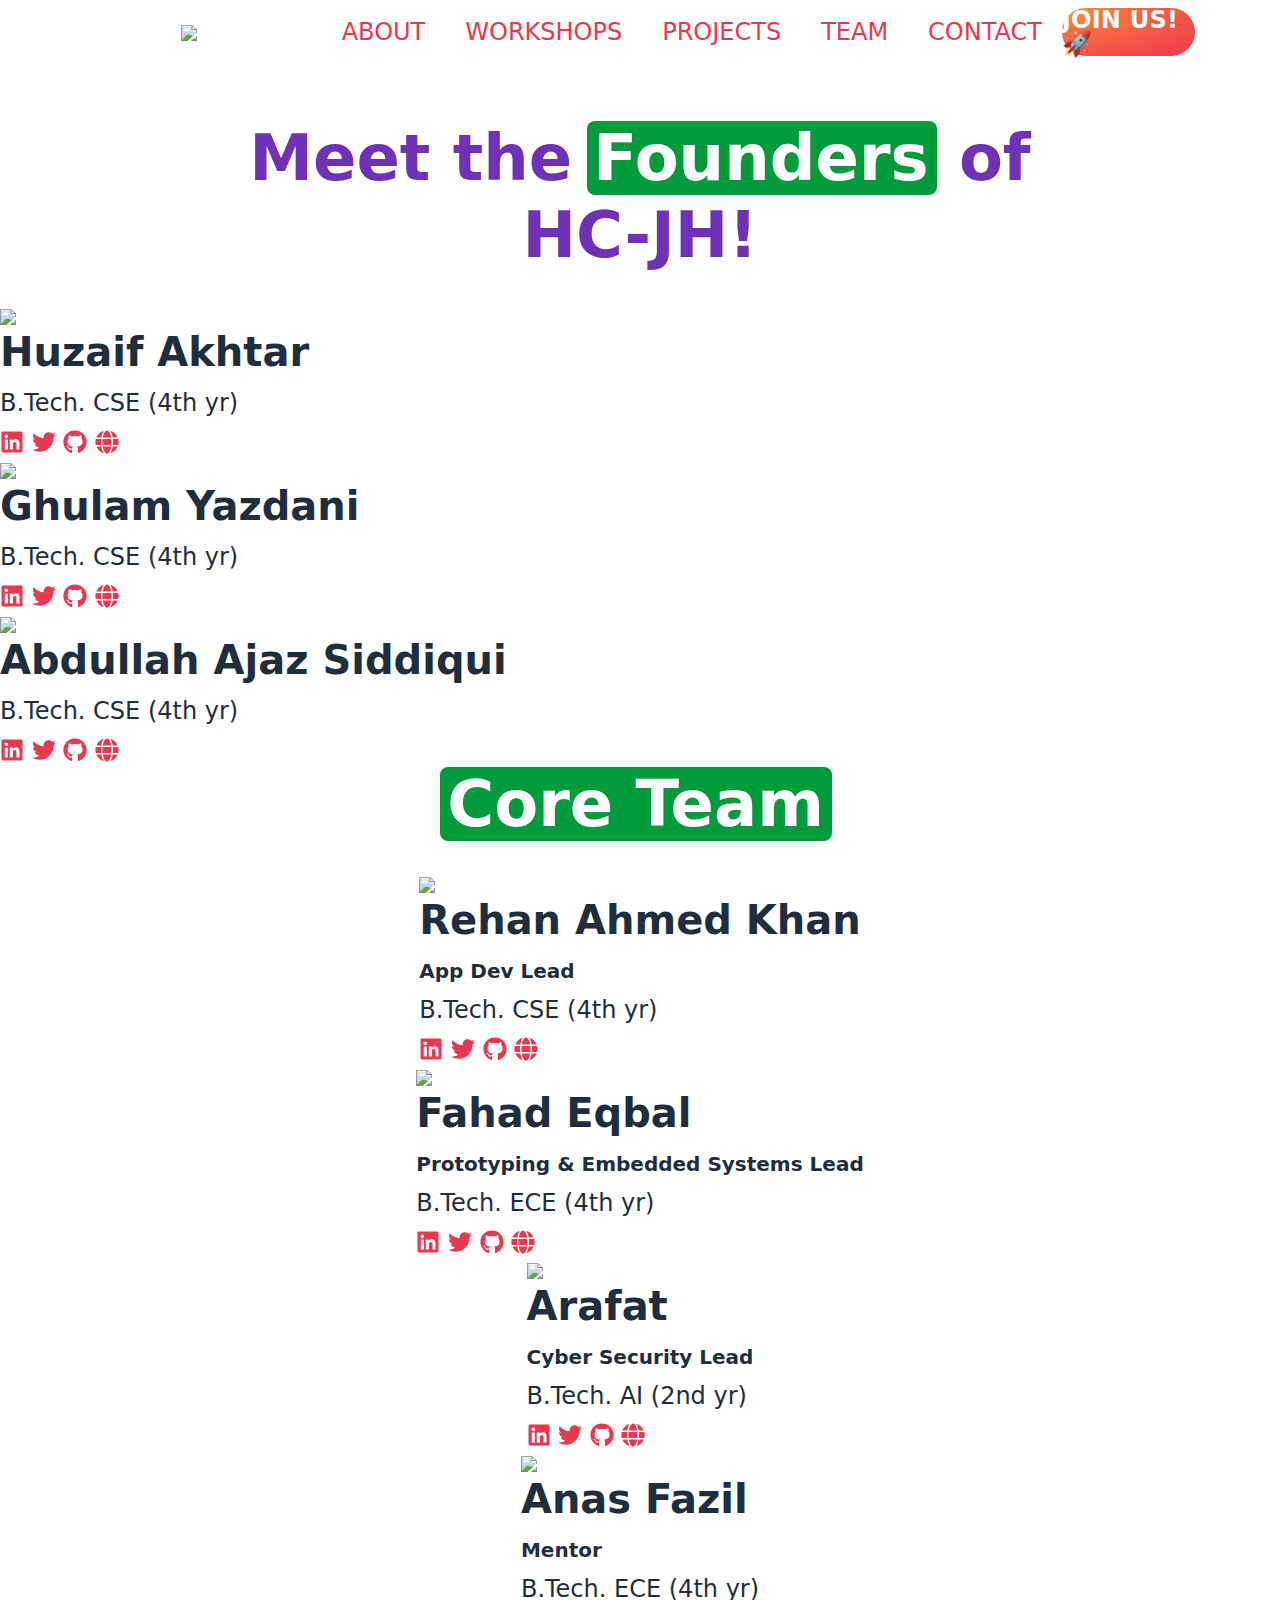
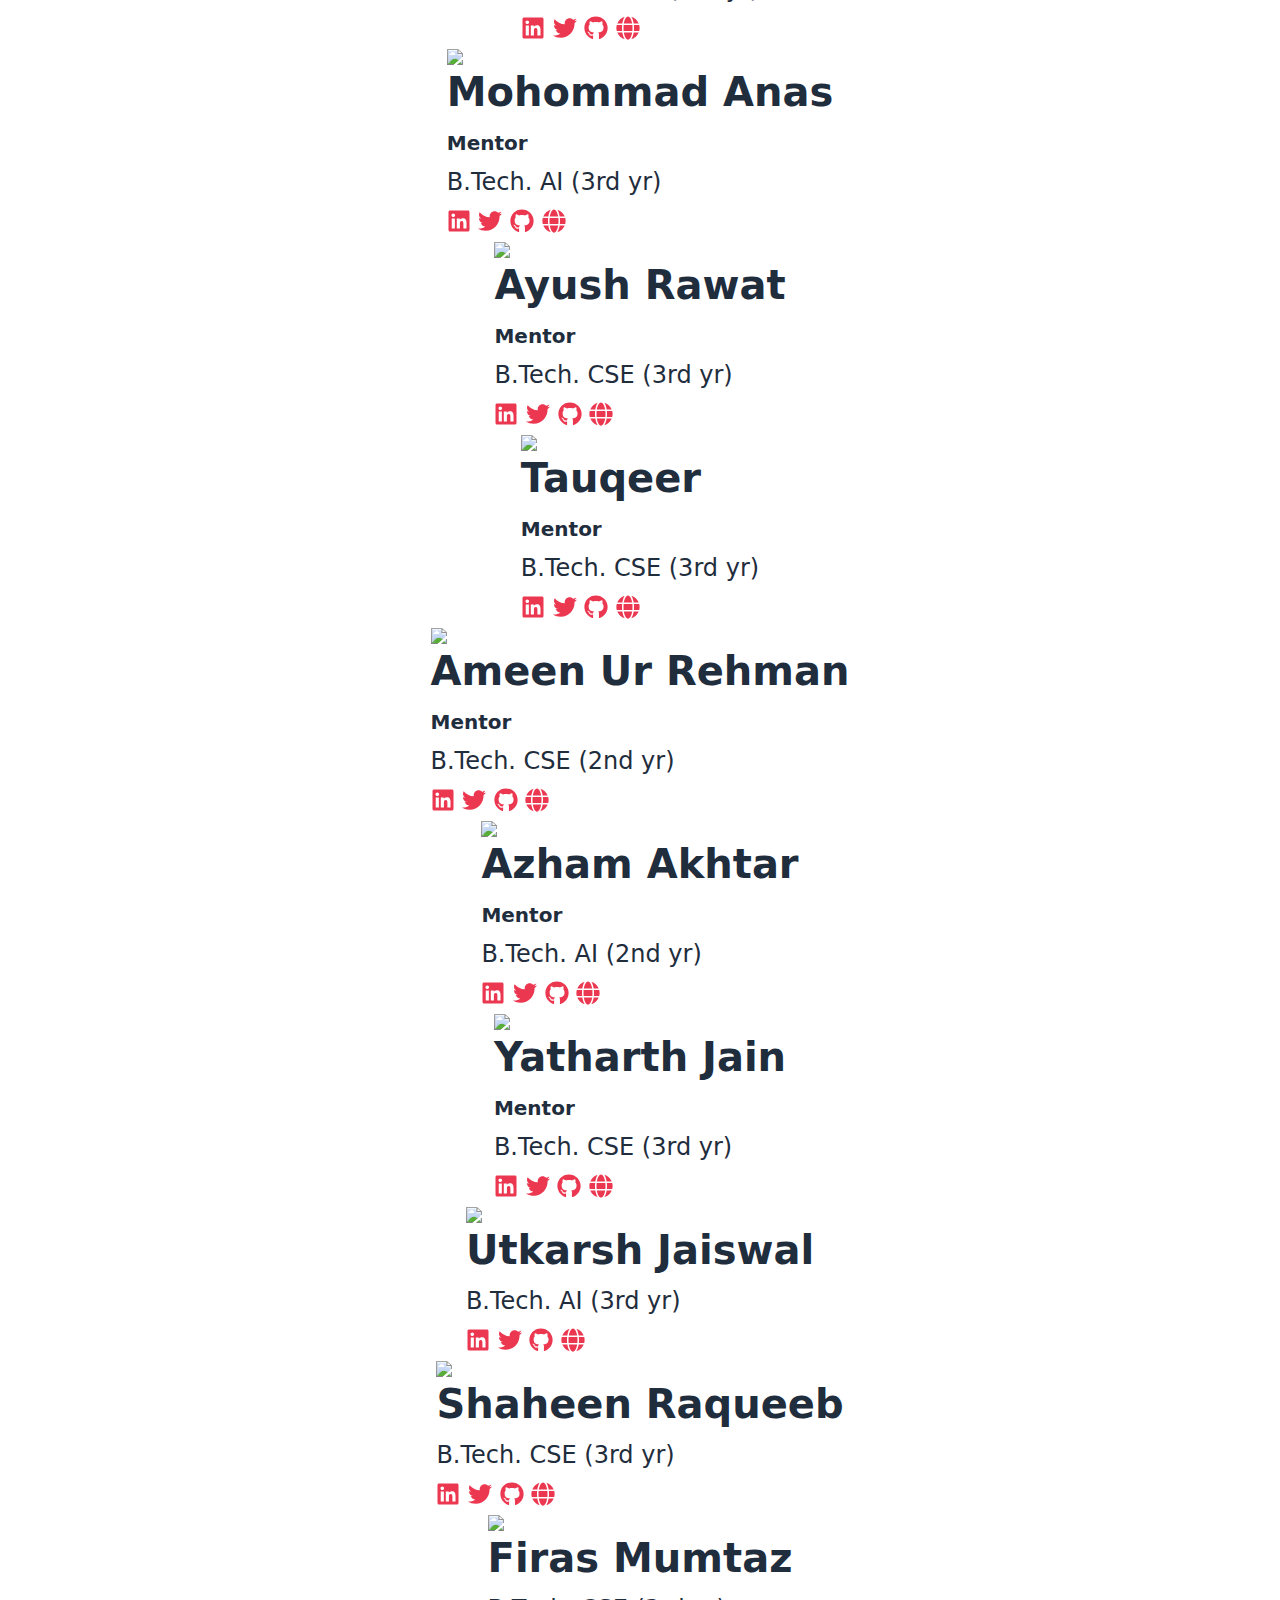
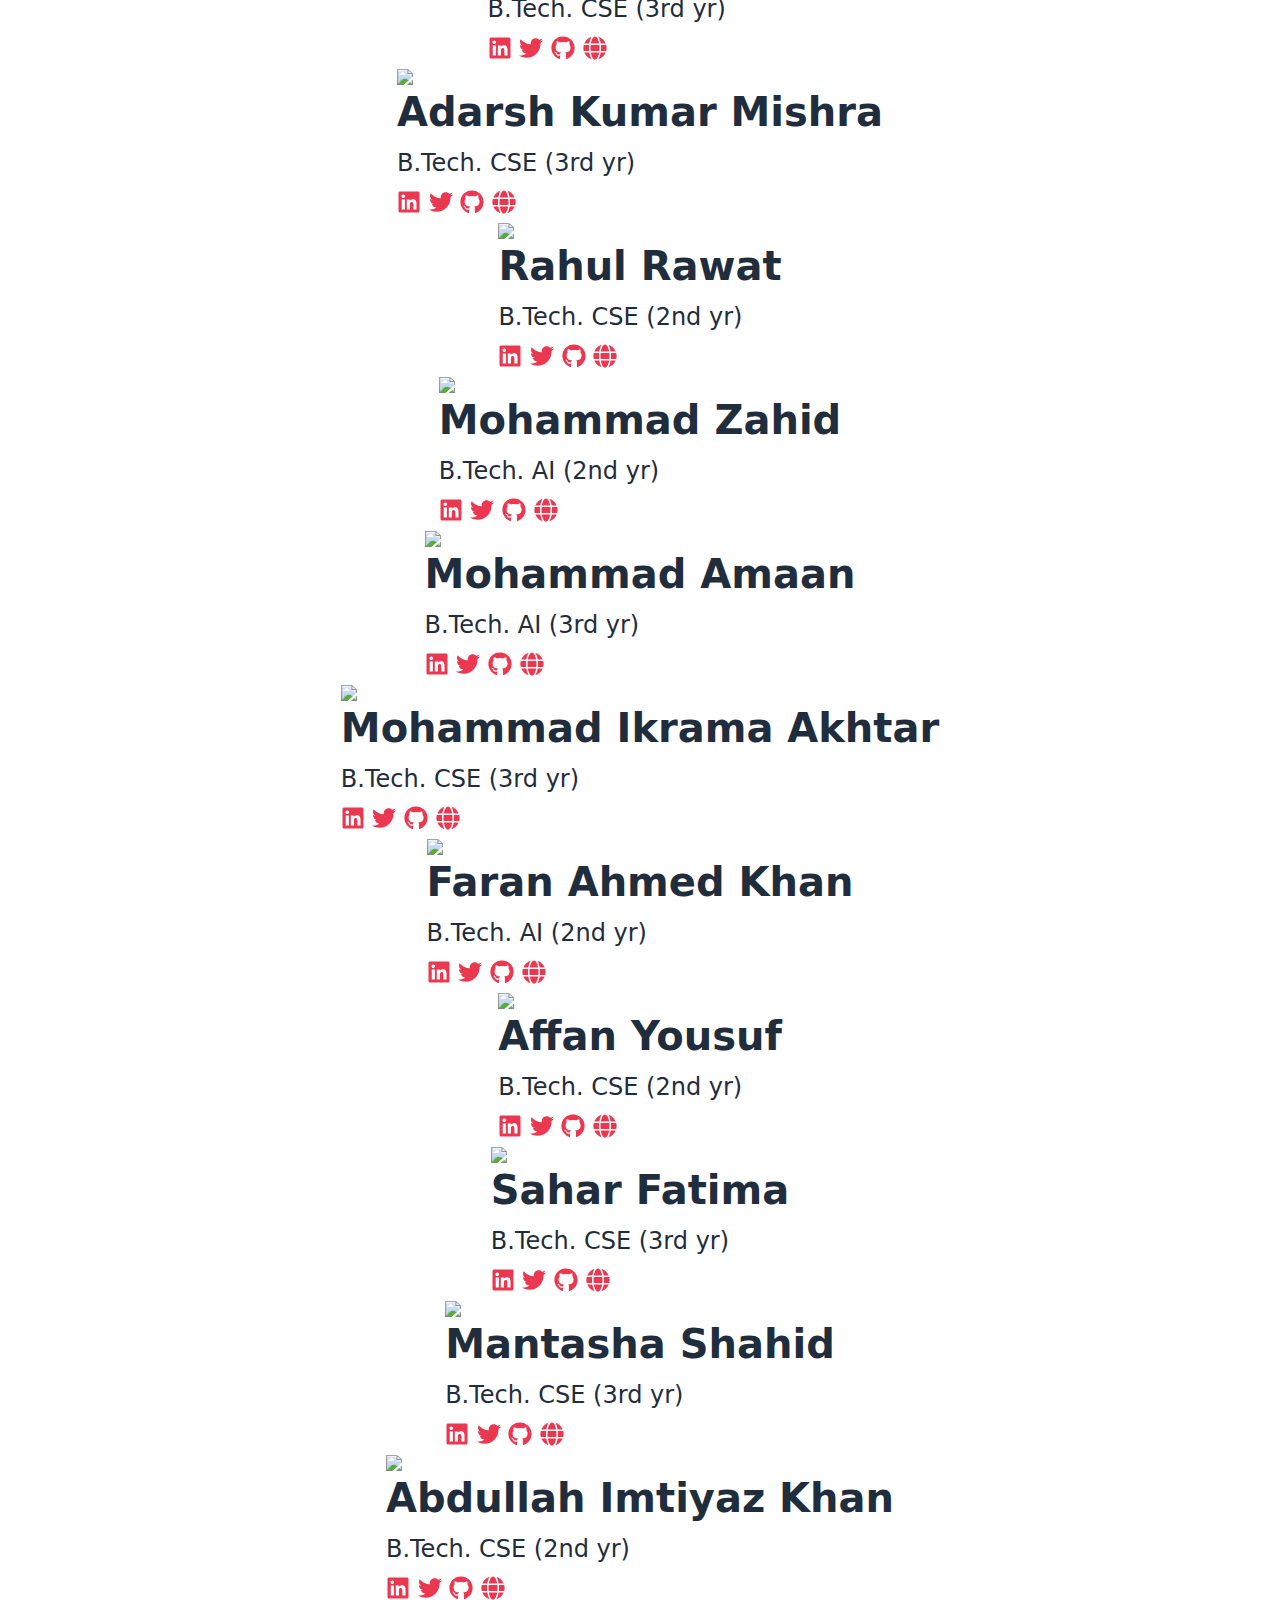
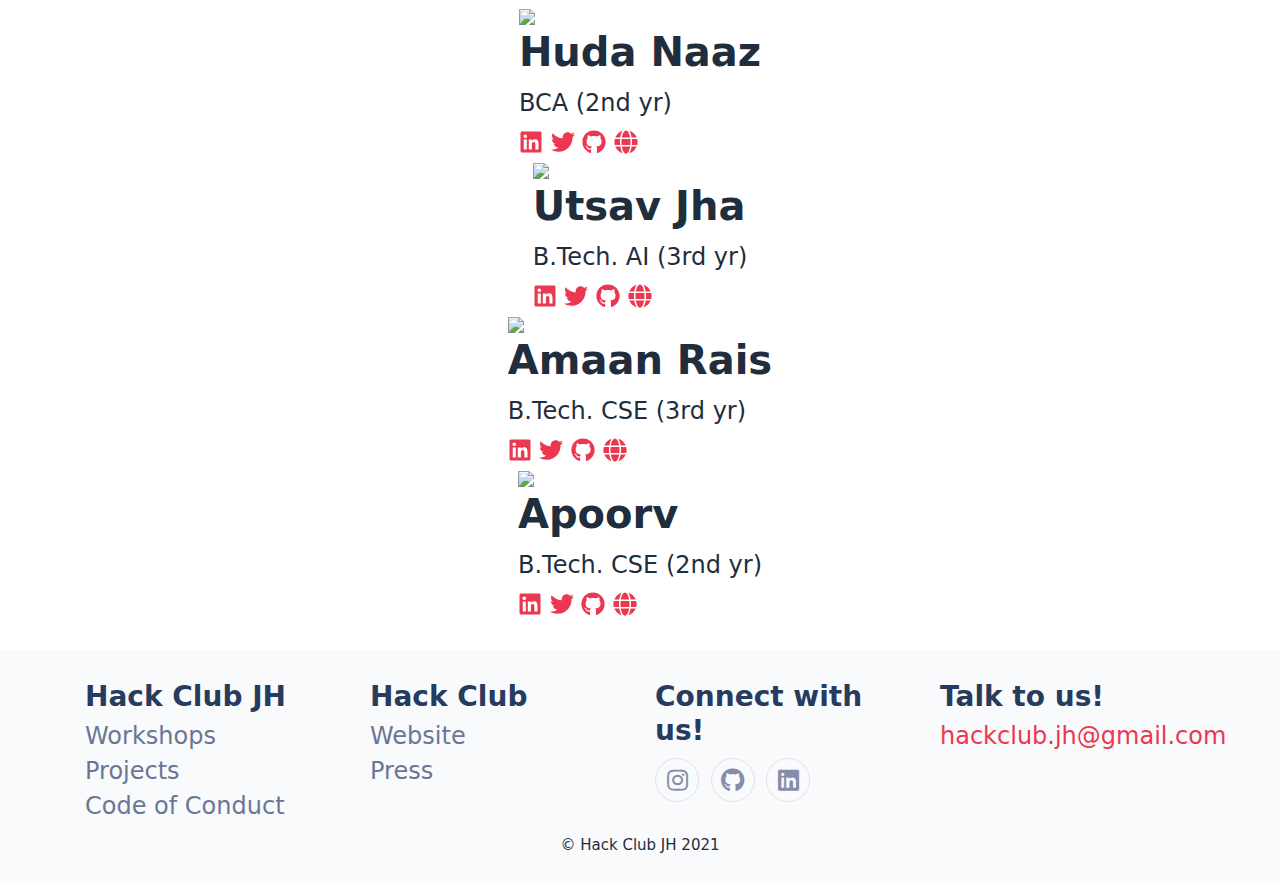
==== team.html @ bf375051 "Update team.html" ====
<!DOCTYPE html>
<html lang=" en " xmlns="http://www.w3.org/1999/xhtml" xmlns:fb="http://ogp.me/ns/fb#">

<head>
	<meta charset="utf-8">
	<meta http-equiv="X-UA-Compatible" content="IE=edge">
	<meta name="viewport" content="width=device-width,initial-scale=1,maximum-scale=1,user-scalable=no">
	<meta name="HandheldFriendly" content="true">
  <!-- Meta Contents -->
	<meta property="og:title" content="Hack Club JH">
	<meta property="og:description" content="The Official Website of Hack Club JH.">
	<meta property="og:image" content="/img/logos/logo-no-bg.png">
	<meta name="keywords" content="Hack Club, Hack Club JH">
  <!-- CSS & Fonts -->
	<link rel="stylesheet" href="https://cdnjs.cloudflare.com/ajax/libs/twitter-bootstrap/4.1.3/css/bootstrap.min.css">
	<link rel="preconnect" href="https://fonts.gstatic.com">
	<link href="https://fonts.googleapis.com/css2?family=Inter:wght@400;500;600;700;800&family=Lato:wght@400;700&display=swap" rel="stylesheet">
	<link rel="stylesheet" href="./css/style.css">
	<link rel="stylesheet" href="./css/team.css">
  <!-- Icons and Meta Images -->
	<link rel="shortcut icon" href="./img/favicon/favicon.png" type="image/x-icon">
	<link rel="stylesheet" href="https://cdnjs.cloudflare.com/ajax/libs/font-awesome/5.11.2/css/all.min.css">
  <!-- Title -->
	<title>Team | Hack Club JH</title>
</head>

<body class="home-body">

 <header class="site-header" role="banner">
		<div class="navbar-area">
			<div class="container">
				<nav class="site-navbar">
					<a class="site-title" rel="author" href="index.html"><img src="/img/logos/logo-no-bg.PNG" href="" width="50px"></a>
					<ul>
						<li><a class="red-link" href="/index.html#about">About</a></li>
						<li><a class="red-link" href="/workshops.html">Workshops</a></li>
            			<li><a class="red-link" href="/projects.html">Projects</a></li>
            			<li><a class="red-link" href="/team.html">Team</a></li>
            			<li><a class="red-link" href="#contact">Contact</a></li>
					</ul>
					<a class="hc-button-small" href="/apply.html"> <span style="color: white;">Join us! 🚀</span> </a>
					<button class="nav-toggler"> <span></span> </button>
				</nav>
			</div>
		</div>
		<script>
		const navToggler = document.querySelector('.nav-toggler');
		const navMenu = document.querySelector('.site-navbar ul');
		const navLinks = document.querySelectorAll('.site-navbar a');
		const header = document.querySelector('.site-header');
		allEventListners();

		function allEventListners() {
			navToggler.addEventListener('click', togglerClick);
			navLinks.forEach(elem => elem.addEventListener('click', navLinkClick));
		}

		function togglerClick() {
			navToggler.classList.toggle('toggler-open');
			navMenu.classList.toggle('open');
		}

		function navLinkClick() {
			if(navMenu.classList.contains('open')) {
				navToggler.click();
			}
		}
		</script>
 </header>

 <main class="page-content" aria-label="Content" style="padding-top: 5em;">
		<div class="wrapper">
			<h2 class="home-h2" style="margin-bottom: 30px; color: #6f31b7; text-align: center;">Meet the <span class="marca-rosa" style="color:rgb(255, 255, 255); padding-left: 7px; background-color: #009b3a;"> Founders</span> of HC-JH!</h2> 
		</div>
		<div class="css-a7eowp" style="grid-template-columns: repeat(3,1fr);">
			<div class="css-ojj0fs">
				<div class="css-fzwid6"> <img src="/img/team/founders/huzaif.png" class="css-v1cp1g"> </div>
				<div class="css-fzwid6">
					<h1 class="css-qgkf1l">Huzaif Akhtar</h1> </div>
				<div class="css-fzwid6">
					<p class="css-14atmpy">B.Tech. CSE  (4th yr)</p>
				</div>
				<div class="chakra-stack css-18bli05">
					<a target="_blank" rel="noopener noreferrer" class="chakra-link css-1bvdrhg" href="https://www.linkedin.com/in/huzaif-akhtar/"><svg stroke="currentColor" fill="currentColor" stroke-width="0" viewBox="0 0 448 512" focusable="false" class="chakra-icon css-19vzo5b" height="1em" width="1em" xmlns="http://www.w3.org/2000/svg"><path d="M416 32H31.9C14.3 32 0 46.5 0 64.3v383.4C0 465.5 14.3 480 31.9 480H416c17.6 0 32-14.5 32-32.3V64.3c0-17.8-14.4-32.3-32-32.3zM135.4 416H69V202.2h66.5V416zm-33.2-243c-21.3 0-38.5-17.3-38.5-38.5S80.9 96 102.2 96c21.2 0 38.5 17.3 38.5 38.5 0 21.3-17.2 38.5-38.5 38.5zm282.1 243h-66.4V312c0-24.8-.5-56.7-34.5-56.7-34.6 0-39.9 27-39.9 54.9V416h-66.4V202.2h63.7v29.2h.9c8.9-16.8 30.6-34.5 62.9-34.5 67.2 0 79.7 44.3 79.7 101.9V416z"></path></svg></a>
					
					<a target="_blank" rel="noopener noreferrer" class="chakra-link css-1bvdrhg" href="https://twitter.com/_huzaif_akhtar_"><svg stroke="currentColor" fill="currentColor" stroke-width="0" viewBox="0 0 512 512" focusable="false" class="chakra-icon css-19vzo5b" height="1em" width="1em" xmlns="http://www.w3.org/2000/svg"><path d="M459.37 151.716c.325 4.548.325 9.097.325 13.645 0 138.72-105.583 298.558-298.558 298.558-59.452 0-114.68-17.219-161.137-47.106 8.447.974 16.568 1.299 25.34 1.299 49.055 0 94.213-16.568 130.274-44.832-46.132-.975-84.792-31.188-98.112-72.772 6.498.974 12.995 1.624 19.818 1.624 9.421 0 18.843-1.3 27.614-3.573-48.081-9.747-84.143-51.98-84.143-102.985v-1.299c13.969 7.797 30.214 12.67 47.431 13.319-28.264-18.843-46.781-51.005-46.781-87.391 0-19.492 5.197-37.36 14.294-52.954 51.655 63.675 129.3 105.258 216.365 109.807-1.624-7.797-2.599-15.918-2.599-24.04 0-57.828 46.782-104.934 104.934-104.934 30.213 0 57.502 12.67 76.67 33.137 23.715-4.548 46.456-13.32 66.599-25.34-7.798 24.366-24.366 44.833-46.132 57.827 21.117-2.273 41.584-8.122 60.426-16.243-14.292 20.791-32.161 39.308-52.628 54.253z"></path></svg></a>
					
					<a target="_blank" rel="noopener noreferrer" class="chakra-link css-1bvdrhg" href="https://github.com/huzaifakhtar"><svg stroke="currentColor" fill="currentColor" stroke-width="0" viewBox="0 0 496 512" focusable="false" class="chakra-icon css-19vzo5b" height="1em" width="1em" xmlns="http://www.w3.org/2000/svg"><path d="M165.9 397.4c0 2-2.3 3.6-5.2 3.6-3.3.3-5.6-1.3-5.6-3.6 0-2 2.3-3.6 5.2-3.6 3-.3 5.6 1.3 5.6 3.6zm-31.1-4.5c-.7 2 1.3 4.3 4.3 4.9 2.6 1 5.6 0 6.2-2s-1.3-4.3-4.3-5.2c-2.6-.7-5.5.3-6.2 2.3zm44.2-1.7c-2.9.7-4.9 2.6-4.6 4.9.3 2 2.9 3.3 5.9 2.6 2.9-.7 4.9-2.6 4.6-4.6-.3-1.9-3-3.2-5.9-2.9zM244.8 8C106.1 8 0 113.3 0 252c0 110.9 69.8 205.8 169.5 239.2 12.8 2.3 17.3-5.6 17.3-12.1 0-6.2-.3-40.4-.3-61.4 0 0-70 15-84.7-29.8 0 0-11.4-29.1-27.8-36.6 0 0-22.9-15.7 1.6-15.4 0 0 24.9 2 38.6 25.8 21.9 38.6 58.6 27.5 72.9 20.9 2.3-16 8.8-27.1 16-33.7-55.9-6.2-112.3-14.3-112.3-110.5 0-27.5 7.6-41.3 23.6-58.9-2.6-6.5-11.1-33.3 2.6-67.9 20.9-6.5 69 27 69 27 20-5.6 41.5-8.5 62.8-8.5s42.8 2.9 62.8 8.5c0 0 48.1-33.6 69-27 13.7 34.7 5.2 61.4 2.6 67.9 16 17.7 25.8 31.5 25.8 58.9 0 96.5-58.9 104.2-114.8 110.5 9.2 7.9 17 22.9 17 46.4 0 33.7-.3 75.4-.3 83.6 0 6.5 4.6 14.4 17.3 12.1C428.2 457.8 496 362.9 496 252 496 113.3 383.5 8 244.8 8zM97.2 352.9c-1.3 1-1 3.3.7 5.2 1.6 1.6 3.9 2.3 5.2 1 1.3-1 1-3.3-.7-5.2-1.6-1.6-3.9-2.3-5.2-1zm-10.8-8.1c-.7 1.3.3 2.9 2.3 3.9 1.6 1 3.6.7 4.3-.7.7-1.3-.3-2.9-2.3-3.9-2-.6-3.6-.3-4.3.7zm32.4 35.6c-1.6 1.3-1 4.3 1.3 6.2 2.3 2.3 5.2 2.6 6.5 1 1.3-1.3.7-4.3-1.3-6.2-2.2-2.3-5.2-2.6-6.5-1zm-11.4-14.7c-1.6 1-1.6 3.6 0 5.9 1.6 2.3 4.3 3.3 5.6 2.3 1.6-1.3 1.6-3.9 0-6.2-1.4-2.3-4-3.3-5.6-2z"></path></svg></a>
					
					<a target="_blank" rel="noopener noreferrer" class="chakra-link css-1bvdrhg" href="https://huzaifakhtar.github.io"><svg stroke="currentColor" fill="currentColor" stroke-width="0" viewBox="0 0 496 512" focusable="false" class="chakra-icon css-19vzo5b" height="1em" width="1em" xmlns="http://www.w3.org/2000/svg"><path d="M336.5 160C322 70.7 287.8 8 248 8s-74 62.7-88.5 152h177zM152 256c0 22.2 1.2 43.5 3.3 64h185.3c2.1-20.5 3.3-41.8 3.3-64s-1.2-43.5-3.3-64H155.3c-2.1 20.5-3.3 41.8-3.3 64zm324.7-96c-28.6-67.9-86.5-120.4-158-141.6 24.4 33.8 41.2 84.7 50 141.6h108zM177.2 18.4C105.8 39.6 47.8 92.1 19.3 160h108c8.7-56.9 25.5-107.8 49.9-141.6zM487.4 192H372.7c2.1 21 3.3 42.5 3.3 64s-1.2 43-3.3 64h114.6c5.5-20.5 8.6-41.8 8.6-64s-3.1-43.5-8.5-64zM120 256c0-21.5 1.2-43 3.3-64H8.6C3.2 212.5 0 233.8 0 256s3.2 43.5 8.6 64h114.6c-2-21-3.2-42.5-3.2-64zm39.5 96c14.5 89.3 48.7 152 88.5 152s74-62.7 88.5-152h-177zm159.3 141.6c71.4-21.2 129.4-73.7 158-141.6h-108c-8.8 56.9-25.6 107.8-50 141.6zM19.3 352c28.6 67.9 86.5 120.4 158 141.6-24.4-33.8-41.2-84.7-50-141.6h-108z"></path></svg></a>
				</div>
			</div>
			<div class="css-ojj0fs ghulam">
				<div class="css-fzwid6"> <img src="/img/team/founders/ghulam.png" class="css-v1cp1g"> </div>
				<div class="css-fzwid6">
					<h1 class="css-qgkf1l">Ghulam Yazdani</h1> </div>
				<div class="css-fzwid6">
					<p class="css-14atmpy">B.Tech. CSE  (4th yr)</p>
				</div>
				<div class="chakra-stack css-18bli05">
					<a target="_blank" rel="noopener noreferrer" class="chakra-link css-1bvdrhg" href="https://www.linkedin.com/in/ghulamyazdani"><svg stroke="currentColor" fill="currentColor" stroke-width="0" viewBox="0 0 448 512" focusable="false" class="chakra-icon css-19vzo5b" height="1em" width="1em" xmlns="http://www.w3.org/2000/svg"><path d="M416 32H31.9C14.3 32 0 46.5 0 64.3v383.4C0 465.5 14.3 480 31.9 480H416c17.6 0 32-14.5 32-32.3V64.3c0-17.8-14.4-32.3-32-32.3zM135.4 416H69V202.2h66.5V416zm-33.2-243c-21.3 0-38.5-17.3-38.5-38.5S80.9 96 102.2 96c21.2 0 38.5 17.3 38.5 38.5 0 21.3-17.2 38.5-38.5 38.5zm282.1 243h-66.4V312c0-24.8-.5-56.7-34.5-56.7-34.6 0-39.9 27-39.9 54.9V416h-66.4V202.2h63.7v29.2h.9c8.9-16.8 30.6-34.5 62.9-34.5 67.2 0 79.7 44.3 79.7 101.9V416z"></path></svg></a>
					
					<a target="_blank" rel="noopener noreferrer" class="chakra-link css-1bvdrhg" href="https://twitter.com/iamyazreza"><svg stroke="currentColor" fill="currentColor" stroke-width="0" viewBox="0 0 512 512" focusable="false" class="chakra-icon css-19vzo5b" height="1em" width="1em" xmlns="http://www.w3.org/2000/svg"><path d="M459.37 151.716c.325 4.548.325 9.097.325 13.645 0 138.72-105.583 298.558-298.558 298.558-59.452 0-114.68-17.219-161.137-47.106 8.447.974 16.568 1.299 25.34 1.299 49.055 0 94.213-16.568 130.274-44.832-46.132-.975-84.792-31.188-98.112-72.772 6.498.974 12.995 1.624 19.818 1.624 9.421 0 18.843-1.3 27.614-3.573-48.081-9.747-84.143-51.98-84.143-102.985v-1.299c13.969 7.797 30.214 12.67 47.431 13.319-28.264-18.843-46.781-51.005-46.781-87.391 0-19.492 5.197-37.36 14.294-52.954 51.655 63.675 129.3 105.258 216.365 109.807-1.624-7.797-2.599-15.918-2.599-24.04 0-57.828 46.782-104.934 104.934-104.934 30.213 0 57.502 12.67 76.67 33.137 23.715-4.548 46.456-13.32 66.599-25.34-7.798 24.366-24.366 44.833-46.132 57.827 21.117-2.273 41.584-8.122 60.426-16.243-14.292 20.791-32.161 39.308-52.628 54.253z"></path></svg></a>
					
					<a target="_blank" rel="noopener noreferrer" class="chakra-link css-1bvdrhg" href="http://github.com/ghulamyazdani"><svg stroke="currentColor" fill="currentColor" stroke-width="0" viewBox="0 0 496 512" focusable="false" class="chakra-icon css-19vzo5b" height="1em" width="1em" xmlns="http://www.w3.org/2000/svg"><path d="M165.9 397.4c0 2-2.3 3.6-5.2 3.6-3.3.3-5.6-1.3-5.6-3.6 0-2 2.3-3.6 5.2-3.6 3-.3 5.6 1.3 5.6 3.6zm-31.1-4.5c-.7 2 1.3 4.3 4.3 4.9 2.6 1 5.6 0 6.2-2s-1.3-4.3-4.3-5.2c-2.6-.7-5.5.3-6.2 2.3zm44.2-1.7c-2.9.7-4.9 2.6-4.6 4.9.3 2 2.9 3.3 5.9 2.6 2.9-.7 4.9-2.6 4.6-4.6-.3-1.9-3-3.2-5.9-2.9zM244.8 8C106.1 8 0 113.3 0 252c0 110.9 69.8 205.8 169.5 239.2 12.8 2.3 17.3-5.6 17.3-12.1 0-6.2-.3-40.4-.3-61.4 0 0-70 15-84.7-29.8 0 0-11.4-29.1-27.8-36.6 0 0-22.9-15.7 1.6-15.4 0 0 24.9 2 38.6 25.8 21.9 38.6 58.6 27.5 72.9 20.9 2.3-16 8.8-27.1 16-33.7-55.9-6.2-112.3-14.3-112.3-110.5 0-27.5 7.6-41.3 23.6-58.9-2.6-6.5-11.1-33.3 2.6-67.9 20.9-6.5 69 27 69 27 20-5.6 41.5-8.5 62.8-8.5s42.8 2.9 62.8 8.5c0 0 48.1-33.6 69-27 13.7 34.7 5.2 61.4 2.6 67.9 16 17.7 25.8 31.5 25.8 58.9 0 96.5-58.9 104.2-114.8 110.5 9.2 7.9 17 22.9 17 46.4 0 33.7-.3 75.4-.3 83.6 0 6.5 4.6 14.4 17.3 12.1C428.2 457.8 496 362.9 496 252 496 113.3 383.5 8 244.8 8zM97.2 352.9c-1.3 1-1 3.3.7 5.2 1.6 1.6 3.9 2.3 5.2 1 1.3-1 1-3.3-.7-5.2-1.6-1.6-3.9-2.3-5.2-1zm-10.8-8.1c-.7 1.3.3 2.9 2.3 3.9 1.6 1 3.6.7 4.3-.7.7-1.3-.3-2.9-2.3-3.9-2-.6-3.6-.3-4.3.7zm32.4 35.6c-1.6 1.3-1 4.3 1.3 6.2 2.3 2.3 5.2 2.6 6.5 1 1.3-1.3.7-4.3-1.3-6.2-2.2-2.3-5.2-2.6-6.5-1zm-11.4-14.7c-1.6 1-1.6 3.6 0 5.9 1.6 2.3 4.3 3.3 5.6 2.3 1.6-1.3 1.6-3.9 0-6.2-1.4-2.3-4-3.3-5.6-2z"></path></svg></a>
					
					<a target="_blank" rel="noopener noreferrer" class="chakra-link css-1bvdrhg" href="https://ghulamyazdani.vercel.app/"><svg stroke="currentColor" fill="currentColor" stroke-width="0" viewBox="0 0 496 512" focusable="false" class="chakra-icon css-19vzo5b" height="1em" width="1em" xmlns="http://www.w3.org/2000/svg"><path d="M336.5 160C322 70.7 287.8 8 248 8s-74 62.7-88.5 152h177zM152 256c0 22.2 1.2 43.5 3.3 64h185.3c2.1-20.5 3.3-41.8 3.3-64s-1.2-43.5-3.3-64H155.3c-2.1 20.5-3.3 41.8-3.3 64zm324.7-96c-28.6-67.9-86.5-120.4-158-141.6 24.4 33.8 41.2 84.7 50 141.6h108zM177.2 18.4C105.8 39.6 47.8 92.1 19.3 160h108c8.7-56.9 25.5-107.8 49.9-141.6zM487.4 192H372.7c2.1 21 3.3 42.5 3.3 64s-1.2 43-3.3 64h114.6c5.5-20.5 8.6-41.8 8.6-64s-3.1-43.5-8.5-64zM120 256c0-21.5 1.2-43 3.3-64H8.6C3.2 212.5 0 233.8 0 256s3.2 43.5 8.6 64h114.6c-2-21-3.2-42.5-3.2-64zm39.5 96c14.5 89.3 48.7 152 88.5 152s74-62.7 88.5-152h-177zm159.3 141.6c71.4-21.2 129.4-73.7 158-141.6h-108c-8.8 56.9-25.6 107.8-50 141.6zM19.3 352c28.6 67.9 86.5 120.4 158 141.6-24.4-33.8-41.2-84.7-50-141.6h-108z"></path></svg></a>
				</div>
			</div>
			<div class="css-ojj0fs">
				<div class="css-fzwid6"> <img src="/img/team/founders/ajaz.png" class="css-v1cp1g"> </div>
				<div class="css-fzwid6">
					<h1 class="css-qgkf1l">Abdullah Ajaz Siddiqui</h1> </div>
				<div class="css-fzwid6">
					<p class="css-14atmpy">B.Tech. CSE  (4th yr)</p>
				</div>
				<div class="chakra-stack css-18bli05">
					<a target="_blank" rel="noopener noreferrer" class="chakra-link css-1bvdrhg" href="https://www.linkedin.com/in/zemon-s/"><svg stroke="currentColor" fill="currentColor" stroke-width="0" viewBox="0 0 448 512" focusable="false" class="chakra-icon css-19vzo5b" height="1em" width="1em" xmlns="http://www.w3.org/2000/svg"><path d="M416 32H31.9C14.3 32 0 46.5 0 64.3v383.4C0 465.5 14.3 480 31.9 480H416c17.6 0 32-14.5 32-32.3V64.3c0-17.8-14.4-32.3-32-32.3zM135.4 416H69V202.2h66.5V416zm-33.2-243c-21.3 0-38.5-17.3-38.5-38.5S80.9 96 102.2 96c21.2 0 38.5 17.3 38.5 38.5 0 21.3-17.2 38.5-38.5 38.5zm282.1 243h-66.4V312c0-24.8-.5-56.7-34.5-56.7-34.6 0-39.9 27-39.9 54.9V416h-66.4V202.2h63.7v29.2h.9c8.9-16.8 30.6-34.5 62.9-34.5 67.2 0 79.7 44.3 79.7 101.9V416z"></path></svg></a>
					
					<a target="_blank" rel="noopener noreferrer" class="chakra-link css-1bvdrhg" href="/"><svg stroke="currentColor" fill="currentColor" stroke-width="0" viewBox="0 0 512 512" focusable="false" class="chakra-icon css-19vzo5b" height="1em" width="1em" xmlns="http://www.w3.org/2000/svg"><path d="M459.37 151.716c.325 4.548.325 9.097.325 13.645 0 138.72-105.583 298.558-298.558 298.558-59.452 0-114.68-17.219-161.137-47.106 8.447.974 16.568 1.299 25.34 1.299 49.055 0 94.213-16.568 130.274-44.832-46.132-.975-84.792-31.188-98.112-72.772 6.498.974 12.995 1.624 19.818 1.624 9.421 0 18.843-1.3 27.614-3.573-48.081-9.747-84.143-51.98-84.143-102.985v-1.299c13.969 7.797 30.214 12.67 47.431 13.319-28.264-18.843-46.781-51.005-46.781-87.391 0-19.492 5.197-37.36 14.294-52.954 51.655 63.675 129.3 105.258 216.365 109.807-1.624-7.797-2.599-15.918-2.599-24.04 0-57.828 46.782-104.934 104.934-104.934 30.213 0 57.502 12.67 76.67 33.137 23.715-4.548 46.456-13.32 66.599-25.34-7.798 24.366-24.366 44.833-46.132 57.827 21.117-2.273 41.584-8.122 60.426-16.243-14.292 20.791-32.161 39.308-52.628 54.253z"></path></svg></a>
					
					<a target="_blank" rel="noopener noreferrer" class="chakra-link css-1bvdrhg" href="https://github.com/zemonas"><svg stroke="currentColor" fill="currentColor" stroke-width="0" viewBox="0 0 496 512" focusable="false" class="chakra-icon css-19vzo5b" height="1em" width="1em" xmlns="http://www.w3.org/2000/svg"><path d="M165.9 397.4c0 2-2.3 3.6-5.2 3.6-3.3.3-5.6-1.3-5.6-3.6 0-2 2.3-3.6 5.2-3.6 3-.3 5.6 1.3 5.6 3.6zm-31.1-4.5c-.7 2 1.3 4.3 4.3 4.9 2.6 1 5.6 0 6.2-2s-1.3-4.3-4.3-5.2c-2.6-.7-5.5.3-6.2 2.3zm44.2-1.7c-2.9.7-4.9 2.6-4.6 4.9.3 2 2.9 3.3 5.9 2.6 2.9-.7 4.9-2.6 4.6-4.6-.3-1.9-3-3.2-5.9-2.9zM244.8 8C106.1 8 0 113.3 0 252c0 110.9 69.8 205.8 169.5 239.2 12.8 2.3 17.3-5.6 17.3-12.1 0-6.2-.3-40.4-.3-61.4 0 0-70 15-84.7-29.8 0 0-11.4-29.1-27.8-36.6 0 0-22.9-15.7 1.6-15.4 0 0 24.9 2 38.6 25.8 21.9 38.6 58.6 27.5 72.9 20.9 2.3-16 8.8-27.1 16-33.7-55.9-6.2-112.3-14.3-112.3-110.5 0-27.5 7.6-41.3 23.6-58.9-2.6-6.5-11.1-33.3 2.6-67.9 20.9-6.5 69 27 69 27 20-5.6 41.5-8.5 62.8-8.5s42.8 2.9 62.8 8.5c0 0 48.1-33.6 69-27 13.7 34.7 5.2 61.4 2.6 67.9 16 17.7 25.8 31.5 25.8 58.9 0 96.5-58.9 104.2-114.8 110.5 9.2 7.9 17 22.9 17 46.4 0 33.7-.3 75.4-.3 83.6 0 6.5 4.6 14.4 17.3 12.1C428.2 457.8 496 362.9 496 252 496 113.3 383.5 8 244.8 8zM97.2 352.9c-1.3 1-1 3.3.7 5.2 1.6 1.6 3.9 2.3 5.2 1 1.3-1 1-3.3-.7-5.2-1.6-1.6-3.9-2.3-5.2-1zm-10.8-8.1c-.7 1.3.3 2.9 2.3 3.9 1.6 1 3.6.7 4.3-.7.7-1.3-.3-2.9-2.3-3.9-2-.6-3.6-.3-4.3.7zm32.4 35.6c-1.6 1.3-1 4.3 1.3 6.2 2.3 2.3 5.2 2.6 6.5 1 1.3-1.3.7-4.3-1.3-6.2-2.2-2.3-5.2-2.6-6.5-1zm-11.4-14.7c-1.6 1-1.6 3.6 0 5.9 1.6 2.3 4.3 3.3 5.6 2.3 1.6-1.3 1.6-3.9 0-6.2-1.4-2.3-4-3.3-5.6-2z"></path></svg></a>
					
					<a target="_blank" rel="noopener noreferrer" class="chakra-link css-1bvdrhg" href="/"><svg stroke="currentColor" fill="currentColor" stroke-width="0" viewBox="0 0 496 512" focusable="false" class="chakra-icon css-19vzo5b" height="1em" width="1em" xmlns="http://www.w3.org/2000/svg"><path d="M336.5 160C322 70.7 287.8 8 248 8s-74 62.7-88.5 152h177zM152 256c0 22.2 1.2 43.5 3.3 64h185.3c2.1-20.5 3.3-41.8 3.3-64s-1.2-43.5-3.3-64H155.3c-2.1 20.5-3.3 41.8-3.3 64zm324.7-96c-28.6-67.9-86.5-120.4-158-141.6 24.4 33.8 41.2 84.7 50 141.6h108zM177.2 18.4C105.8 39.6 47.8 92.1 19.3 160h108c8.7-56.9 25.5-107.8 49.9-141.6zM487.4 192H372.7c2.1 21 3.3 42.5 3.3 64s-1.2 43-3.3 64h114.6c5.5-20.5 8.6-41.8 8.6-64s-3.1-43.5-8.5-64zM120 256c0-21.5 1.2-43 3.3-64H8.6C3.2 212.5 0 233.8 0 256s3.2 43.5 8.6 64h114.6c-2-21-3.2-42.5-3.2-64zm39.5 96c14.5 89.3 48.7 152 88.5 152s74-62.7 88.5-152h-177zm159.3 141.6c71.4-21.2 129.4-73.7 158-141.6h-108c-8.8 56.9-25.6 107.8-50 141.6zM19.3 352c28.6 67.9 86.5 120.4 158 141.6-24.4-33.8-41.2-84.7-50-141.6h-108z"></path></svg></a>
				</div>
			</div>
		</div>

	<!-- Core Team  -->
		<div class="wrapper">
			<h2 class="home-h2" style="margin-bottom: 30px; color: #6f31b7; text-align: center;"><span class="marca-rosa" style="color:rgb(255, 255, 255); padding-left: 7px; background-color: #009b3a;"> Core Team</span></h2> 
		</div>
	
	<div class="css-8soujw" style="justify-items: center;">
		<!-- <div class="crt2">
			<div class="css-fzwid6"> <img src="/img/team/lead/huzaif.png" class="css-v1cp1g"> </div>
			<div class="css-fzwid6">
				<h1 class="css-qgkf1l">Huzaif Akhtar</h1> 
				<h5 class="css-qgkf1l">Community Lead</h5>
			</div>
			<div class="css-fzwid6">
				<p class="css-14atmpy">B.Tech. CSE (4th yr)</p>
			</div>
			<div class="chakra-stack css-18bli05">
				<a target="_blank" rel="noopener noreferrer" class="chakra-link css-1bvdrhg" href=""><svg stroke="currentColor" fill="currentColor" stroke-width="0" viewBox="0 0 448 512" focusable="false" class="chakra-icon css-19vzo5b" height="1em" width="1em" xmlns="http://www.w3.org/2000/svg"><path d="M416 32H31.9C14.3 32 0 46.5 0 64.3v383.4C0 465.5 14.3 480 31.9 480H416c17.6 0 32-14.5 32-32.3V64.3c0-17.8-14.4-32.3-32-32.3zM135.4 416H69V202.2h66.5V416zm-33.2-243c-21.3 0-38.5-17.3-38.5-38.5S80.9 96 102.2 96c21.2 0 38.5 17.3 38.5 38.5 0 21.3-17.2 38.5-38.5 38.5zm282.1 243h-66.4V312c0-24.8-.5-56.7-34.5-56.7-34.6 0-39.9 27-39.9 54.9V416h-66.4V202.2h63.7v29.2h.9c8.9-16.8 30.6-34.5 62.9-34.5 67.2 0 79.7 44.3 79.7 101.9V416z"></path></svg></a>
				
				<a target="_blank" rel="noopener noreferrer" class="chakra-link css-1bvdrhg" href="/"><svg stroke="currentColor" fill="currentColor" stroke-width="0" viewBox="0 0 512 512" focusable="false" class="chakra-icon css-19vzo5b" height="1em" width="1em" xmlns="http://www.w3.org/2000/svg"><path d="M459.37 151.716c.325 4.548.325 9.097.325 13.645 0 138.72-105.583 298.558-298.558 298.558-59.452 0-114.68-17.219-161.137-47.106 8.447.974 16.568 1.299 25.34 1.299 49.055 0 94.213-16.568 130.274-44.832-46.132-.975-84.792-31.188-98.112-72.772 6.498.974 12.995 1.624 19.818 1.624 9.421 0 18.843-1.3 27.614-3.573-48.081-9.747-84.143-51.98-84.143-102.985v-1.299c13.969 7.797 30.214 12.67 47.431 13.319-28.264-18.843-46.781-51.005-46.781-87.391 0-19.492 5.197-37.36 14.294-52.954 51.655 63.675 129.3 105.258 216.365 109.807-1.624-7.797-2.599-15.918-2.599-24.04 0-57.828 46.782-104.934 104.934-104.934 30.213 0 57.502 12.67 76.67 33.137 23.715-4.548 46.456-13.32 66.599-25.34-7.798 24.366-24.366 44.833-46.132 57.827 21.117-2.273 41.584-8.122 60.426-16.243-14.292 20.791-32.161 39.308-52.628 54.253z"></path></svg></a>
				
				<a target="_blank" rel="noopener noreferrer" class="chakra-link css-1bvdrhg" href="/"><svg stroke="currentColor" fill="currentColor" stroke-width="0" viewBox="0 0 496 512" focusable="false" class="chakra-icon css-19vzo5b" height="1em" width="1em" xmlns="http://www.w3.org/2000/svg"><path d="M165.9 397.4c0 2-2.3 3.6-5.2 3.6-3.3.3-5.6-1.3-5.6-3.6 0-2 2.3-3.6 5.2-3.6 3-.3 5.6 1.3 5.6 3.6zm-31.1-4.5c-.7 2 1.3 4.3 4.3 4.9 2.6 1 5.6 0 6.2-2s-1.3-4.3-4.3-5.2c-2.6-.7-5.5.3-6.2 2.3zm44.2-1.7c-2.9.7-4.9 2.6-4.6 4.9.3 2 2.9 3.3 5.9 2.6 2.9-.7 4.9-2.6 4.6-4.6-.3-1.9-3-3.2-5.9-2.9zM244.8 8C106.1 8 0 113.3 0 252c0 110.9 69.8 205.8 169.5 239.2 12.8 2.3 17.3-5.6 17.3-12.1 0-6.2-.3-40.4-.3-61.4 0 0-70 15-84.7-29.8 0 0-11.4-29.1-27.8-36.6 0 0-22.9-15.7 1.6-15.4 0 0 24.9 2 38.6 25.8 21.9 38.6 58.6 27.5 72.9 20.9 2.3-16 8.8-27.1 16-33.7-55.9-6.2-112.3-14.3-112.3-110.5 0-27.5 7.6-41.3 23.6-58.9-2.6-6.5-11.1-33.3 2.6-67.9 20.9-6.5 69 27 69 27 20-5.6 41.5-8.5 62.8-8.5s42.8 2.9 62.8 8.5c0 0 48.1-33.6 69-27 13.7 34.7 5.2 61.4 2.6 67.9 16 17.7 25.8 31.5 25.8 58.9 0 96.5-58.9 104.2-114.8 110.5 9.2 7.9 17 22.9 17 46.4 0 33.7-.3 75.4-.3 83.6 0 6.5 4.6 14.4 17.3 12.1C428.2 457.8 496 362.9 496 252 496 113.3 383.5 8 244.8 8zM97.2 352.9c-1.3 1-1 3.3.7 5.2 1.6 1.6 3.9 2.3 5.2 1 1.3-1 1-3.3-.7-5.2-1.6-1.6-3.9-2.3-5.2-1zm-10.8-8.1c-.7 1.3.3 2.9 2.3 3.9 1.6 1 3.6.7 4.3-.7.7-1.3-.3-2.9-2.3-3.9-2-.6-3.6-.3-4.3.7zm32.4 35.6c-1.6 1.3-1 4.3 1.3 6.2 2.3 2.3 5.2 2.6 6.5 1 1.3-1.3.7-4.3-1.3-6.2-2.2-2.3-5.2-2.6-6.5-1zm-11.4-14.7c-1.6 1-1.6 3.6 0 5.9 1.6 2.3 4.3 3.3 5.6 2.3 1.6-1.3 1.6-3.9 0-6.2-1.4-2.3-4-3.3-5.6-2z"></path></svg></a>
				
				<a target="_blank" rel="noopener noreferrer" class="chakra-link css-1bvdrhg" href="/"><svg stroke="currentColor" fill="currentColor" stroke-width="0" viewBox="0 0 496 512" focusable="false" class="chakra-icon css-19vzo5b" height="1em" width="1em" xmlns="http://www.w3.org/2000/svg"><path d="M336.5 160C322 70.7 287.8 8 248 8s-74 62.7-88.5 152h177zM152 256c0 22.2 1.2 43.5 3.3 64h185.3c2.1-20.5 3.3-41.8 3.3-64s-1.2-43.5-3.3-64H155.3c-2.1 20.5-3.3 41.8-3.3 64zm324.7-96c-28.6-67.9-86.5-120.4-158-141.6 24.4 33.8 41.2 84.7 50 141.6h108zM177.2 18.4C105.8 39.6 47.8 92.1 19.3 160h108c8.7-56.9 25.5-107.8 49.9-141.6zM487.4 192H372.7c2.1 21 3.3 42.5 3.3 64s-1.2 43-3.3 64h114.6c5.5-20.5 8.6-41.8 8.6-64s-3.1-43.5-8.5-64zM120 256c0-21.5 1.2-43 3.3-64H8.6C3.2 212.5 0 233.8 0 256s3.2 43.5 8.6 64h114.6c-2-21-3.2-42.5-3.2-64zm39.5 96c14.5 89.3 48.7 152 88.5 152s74-62.7 88.5-152h-177zm159.3 141.6c71.4-21.2 129.4-73.7 158-141.6h-108c-8.8 56.9-25.6 107.8-50 141.6zM19.3 352c28.6 67.9 86.5 120.4 158 141.6-24.4-33.8-41.2-84.7-50-141.6h-108z"></path></svg></a></div>

		</div>
		<div class="crt2">
			<div class="css-fzwid6"> <img src="/img/team/lead/ghulam.png" class="css-v1cp1g"> </div>
			<div class="css-fzwid6">
				<h1 class="css-qgkf1l">Ghulam Yazdani</h1> 
				<h5 class="css-qgkf1l">Web Dev Lead</h5>
			</div>
			<div class="css-fzwid6">
				<p class="css-14atmpy">B.Tech. CSE (4th yr)</p>
			</div>
			<div class="chakra-stack css-18bli05">
				<a target="_blank" rel="noopener noreferrer" class="chakra-link css-1bvdrhg" href=""><svg stroke="currentColor" fill="currentColor" stroke-width="0" viewBox="0 0 448 512" focusable="false" class="chakra-icon css-19vzo5b" height="1em" width="1em" xmlns="http://www.w3.org/2000/svg"><path d="M416 32H31.9C14.3 32 0 46.5 0 64.3v383.4C0 465.5 14.3 480 31.9 480H416c17.6 0 32-14.5 32-32.3V64.3c0-17.8-14.4-32.3-32-32.3zM135.4 416H69V202.2h66.5V416zm-33.2-243c-21.3 0-38.5-17.3-38.5-38.5S80.9 96 102.2 96c21.2 0 38.5 17.3 38.5 38.5 0 21.3-17.2 38.5-38.5 38.5zm282.1 243h-66.4V312c0-24.8-.5-56.7-34.5-56.7-34.6 0-39.9 27-39.9 54.9V416h-66.4V202.2h63.7v29.2h.9c8.9-16.8 30.6-34.5 62.9-34.5 67.2 0 79.7 44.3 79.7 101.9V416z"></path></svg></a>
				
				<a target="_blank" rel="noopener noreferrer" class="chakra-link css-1bvdrhg" href="/"><svg stroke="currentColor" fill="currentColor" stroke-width="0" viewBox="0 0 512 512" focusable="false" class="chakra-icon css-19vzo5b" height="1em" width="1em" xmlns="http://www.w3.org/2000/svg"><path d="M459.37 151.716c.325 4.548.325 9.097.325 13.645 0 138.72-105.583 298.558-298.558 298.558-59.452 0-114.68-17.219-161.137-47.106 8.447.974 16.568 1.299 25.34 1.299 49.055 0 94.213-16.568 130.274-44.832-46.132-.975-84.792-31.188-98.112-72.772 6.498.974 12.995 1.624 19.818 1.624 9.421 0 18.843-1.3 27.614-3.573-48.081-9.747-84.143-51.98-84.143-102.985v-1.299c13.969 7.797 30.214 12.67 47.431 13.319-28.264-18.843-46.781-51.005-46.781-87.391 0-19.492 5.197-37.36 14.294-52.954 51.655 63.675 129.3 105.258 216.365 109.807-1.624-7.797-2.599-15.918-2.599-24.04 0-57.828 46.782-104.934 104.934-104.934 30.213 0 57.502 12.67 76.67 33.137 23.715-4.548 46.456-13.32 66.599-25.34-7.798 24.366-24.366 44.833-46.132 57.827 21.117-2.273 41.584-8.122 60.426-16.243-14.292 20.791-32.161 39.308-52.628 54.253z"></path></svg></a>
				
				<a target="_blank" rel="noopener noreferrer" class="chakra-link css-1bvdrhg" href="/"><svg stroke="currentColor" fill="currentColor" stroke-width="0" viewBox="0 0 496 512" focusable="false" class="chakra-icon css-19vzo5b" height="1em" width="1em" xmlns="http://www.w3.org/2000/svg"><path d="M165.9 397.4c0 2-2.3 3.6-5.2 3.6-3.3.3-5.6-1.3-5.6-3.6 0-2 2.3-3.6 5.2-3.6 3-.3 5.6 1.3 5.6 3.6zm-31.1-4.5c-.7 2 1.3 4.3 4.3 4.9 2.6 1 5.6 0 6.2-2s-1.3-4.3-4.3-5.2c-2.6-.7-5.5.3-6.2 2.3zm44.2-1.7c-2.9.7-4.9 2.6-4.6 4.9.3 2 2.9 3.3 5.9 2.6 2.9-.7 4.9-2.6 4.6-4.6-.3-1.9-3-3.2-5.9-2.9zM244.8 8C106.1 8 0 113.3 0 252c0 110.9 69.8 205.8 169.5 239.2 12.8 2.3 17.3-5.6 17.3-12.1 0-6.2-.3-40.4-.3-61.4 0 0-70 15-84.7-29.8 0 0-11.4-29.1-27.8-36.6 0 0-22.9-15.7 1.6-15.4 0 0 24.9 2 38.6 25.8 21.9 38.6 58.6 27.5 72.9 20.9 2.3-16 8.8-27.1 16-33.7-55.9-6.2-112.3-14.3-112.3-110.5 0-27.5 7.6-41.3 23.6-58.9-2.6-6.5-11.1-33.3 2.6-67.9 20.9-6.5 69 27 69 27 20-5.6 41.5-8.5 62.8-8.5s42.8 2.9 62.8 8.5c0 0 48.1-33.6 69-27 13.7 34.7 5.2 61.4 2.6 67.9 16 17.7 25.8 31.5 25.8 58.9 0 96.5-58.9 104.2-114.8 110.5 9.2 7.9 17 22.9 17 46.4 0 33.7-.3 75.4-.3 83.6 0 6.5 4.6 14.4 17.3 12.1C428.2 457.8 496 362.9 496 252 496 113.3 383.5 8 244.8 8zM97.2 352.9c-1.3 1-1 3.3.7 5.2 1.6 1.6 3.9 2.3 5.2 1 1.3-1 1-3.3-.7-5.2-1.6-1.6-3.9-2.3-5.2-1zm-10.8-8.1c-.7 1.3.3 2.9 2.3 3.9 1.6 1 3.6.7 4.3-.7.7-1.3-.3-2.9-2.3-3.9-2-.6-3.6-.3-4.3.7zm32.4 35.6c-1.6 1.3-1 4.3 1.3 6.2 2.3 2.3 5.2 2.6 6.5 1 1.3-1.3.7-4.3-1.3-6.2-2.2-2.3-5.2-2.6-6.5-1zm-11.4-14.7c-1.6 1-1.6 3.6 0 5.9 1.6 2.3 4.3 3.3 5.6 2.3 1.6-1.3 1.6-3.9 0-6.2-1.4-2.3-4-3.3-5.6-2z"></path></svg></a>
				
				<a target="_blank" rel="noopener noreferrer" class="chakra-link css-1bvdrhg" href="/"><svg stroke="currentColor" fill="currentColor" stroke-width="0" viewBox="0 0 496 512" focusable="false" class="chakra-icon css-19vzo5b" height="1em" width="1em" xmlns="http://www.w3.org/2000/svg"><path d="M336.5 160C322 70.7 287.8 8 248 8s-74 62.7-88.5 152h177zM152 256c0 22.2 1.2 43.5 3.3 64h185.3c2.1-20.5 3.3-41.8 3.3-64s-1.2-43.5-3.3-64H155.3c-2.1 20.5-3.3 41.8-3.3 64zm324.7-96c-28.6-67.9-86.5-120.4-158-141.6 24.4 33.8 41.2 84.7 50 141.6h108zM177.2 18.4C105.8 39.6 47.8 92.1 19.3 160h108c8.7-56.9 25.5-107.8 49.9-141.6zM487.4 192H372.7c2.1 21 3.3 42.5 3.3 64s-1.2 43-3.3 64h114.6c5.5-20.5 8.6-41.8 8.6-64s-3.1-43.5-8.5-64zM120 256c0-21.5 1.2-43 3.3-64H8.6C3.2 212.5 0 233.8 0 256s3.2 43.5 8.6 64h114.6c-2-21-3.2-42.5-3.2-64zm39.5 96c14.5 89.3 48.7 152 88.5 152s74-62.7 88.5-152h-177zm159.3 141.6c71.4-21.2 129.4-73.7 158-141.6h-108c-8.8 56.9-25.6 107.8-50 141.6zM19.3 352c28.6 67.9 86.5 120.4 158 141.6-24.4-33.8-41.2-84.7-50-141.6h-108z"></path></svg></a></div>

		</div>
		<div class="crt2">
			<div class="css-fzwid6"> <img src="/img/team/lead/ajaz.png" class="css-v1cp1g"> </div>
			<div class="css-fzwid6">
				<h1 class="css-qgkf1l">Abdullah Ajaz Siddiqui</h1> 
				<h5 class="css-qgkf1l">ML/AI Lead</h5>
			</div>
			<div class="css-fzwid6">
				<p class="css-14atmpy">B.Tech. CSE (4th yr)</p>
			</div>
			<div class="chakra-stack css-18bli05">
				<a target="_blank" rel="noopener noreferrer" class="chakra-link css-1bvdrhg" href=""><svg stroke="currentColor" fill="currentColor" stroke-width="0" viewBox="0 0 448 512" focusable="false" class="chakra-icon css-19vzo5b" height="1em" width="1em" xmlns="http://www.w3.org/2000/svg"><path d="M416 32H31.9C14.3 32 0 46.5 0 64.3v383.4C0 465.5 14.3 480 31.9 480H416c17.6 0 32-14.5 32-32.3V64.3c0-17.8-14.4-32.3-32-32.3zM135.4 416H69V202.2h66.5V416zm-33.2-243c-21.3 0-38.5-17.3-38.5-38.5S80.9 96 102.2 96c21.2 0 38.5 17.3 38.5 38.5 0 21.3-17.2 38.5-38.5 38.5zm282.1 243h-66.4V312c0-24.8-.5-56.7-34.5-56.7-34.6 0-39.9 27-39.9 54.9V416h-66.4V202.2h63.7v29.2h.9c8.9-16.8 30.6-34.5 62.9-34.5 67.2 0 79.7 44.3 79.7 101.9V416z"></path></svg></a>
				
				<a target="_blank" rel="noopener noreferrer" class="chakra-link css-1bvdrhg" href="/"><svg stroke="currentColor" fill="currentColor" stroke-width="0" viewBox="0 0 512 512" focusable="false" class="chakra-icon css-19vzo5b" height="1em" width="1em" xmlns="http://www.w3.org/2000/svg"><path d="M459.37 151.716c.325 4.548.325 9.097.325 13.645 0 138.72-105.583 298.558-298.558 298.558-59.452 0-114.68-17.219-161.137-47.106 8.447.974 16.568 1.299 25.34 1.299 49.055 0 94.213-16.568 130.274-44.832-46.132-.975-84.792-31.188-98.112-72.772 6.498.974 12.995 1.624 19.818 1.624 9.421 0 18.843-1.3 27.614-3.573-48.081-9.747-84.143-51.98-84.143-102.985v-1.299c13.969 7.797 30.214 12.67 47.431 13.319-28.264-18.843-46.781-51.005-46.781-87.391 0-19.492 5.197-37.36 14.294-52.954 51.655 63.675 129.3 105.258 216.365 109.807-1.624-7.797-2.599-15.918-2.599-24.04 0-57.828 46.782-104.934 104.934-104.934 30.213 0 57.502 12.67 76.67 33.137 23.715-4.548 46.456-13.32 66.599-25.34-7.798 24.366-24.366 44.833-46.132 57.827 21.117-2.273 41.584-8.122 60.426-16.243-14.292 20.791-32.161 39.308-52.628 54.253z"></path></svg></a>
				
				<a target="_blank" rel="noopener noreferrer" class="chakra-link css-1bvdrhg" href="/"><svg stroke="currentColor" fill="currentColor" stroke-width="0" viewBox="0 0 496 512" focusable="false" class="chakra-icon css-19vzo5b" height="1em" width="1em" xmlns="http://www.w3.org/2000/svg"><path d="M165.9 397.4c0 2-2.3 3.6-5.2 3.6-3.3.3-5.6-1.3-5.6-3.6 0-2 2.3-3.6 5.2-3.6 3-.3 5.6 1.3 5.6 3.6zm-31.1-4.5c-.7 2 1.3 4.3 4.3 4.9 2.6 1 5.6 0 6.2-2s-1.3-4.3-4.3-5.2c-2.6-.7-5.5.3-6.2 2.3zm44.2-1.7c-2.9.7-4.9 2.6-4.6 4.9.3 2 2.9 3.3 5.9 2.6 2.9-.7 4.9-2.6 4.6-4.6-.3-1.9-3-3.2-5.9-2.9zM244.8 8C106.1 8 0 113.3 0 252c0 110.9 69.8 205.8 169.5 239.2 12.8 2.3 17.3-5.6 17.3-12.1 0-6.2-.3-40.4-.3-61.4 0 0-70 15-84.7-29.8 0 0-11.4-29.1-27.8-36.6 0 0-22.9-15.7 1.6-15.4 0 0 24.9 2 38.6 25.8 21.9 38.6 58.6 27.5 72.9 20.9 2.3-16 8.8-27.1 16-33.7-55.9-6.2-112.3-14.3-112.3-110.5 0-27.5 7.6-41.3 23.6-58.9-2.6-6.5-11.1-33.3 2.6-67.9 20.9-6.5 69 27 69 27 20-5.6 41.5-8.5 62.8-8.5s42.8 2.9 62.8 8.5c0 0 48.1-33.6 69-27 13.7 34.7 5.2 61.4 2.6 67.9 16 17.7 25.8 31.5 25.8 58.9 0 96.5-58.9 104.2-114.8 110.5 9.2 7.9 17 22.9 17 46.4 0 33.7-.3 75.4-.3 83.6 0 6.5 4.6 14.4 17.3 12.1C428.2 457.8 496 362.9 496 252 496 113.3 383.5 8 244.8 8zM97.2 352.9c-1.3 1-1 3.3.7 5.2 1.6 1.6 3.9 2.3 5.2 1 1.3-1 1-3.3-.7-5.2-1.6-1.6-3.9-2.3-5.2-1zm-10.8-8.1c-.7 1.3.3 2.9 2.3 3.9 1.6 1 3.6.7 4.3-.7.7-1.3-.3-2.9-2.3-3.9-2-.6-3.6-.3-4.3.7zm32.4 35.6c-1.6 1.3-1 4.3 1.3 6.2 2.3 2.3 5.2 2.6 6.5 1 1.3-1.3.7-4.3-1.3-6.2-2.2-2.3-5.2-2.6-6.5-1zm-11.4-14.7c-1.6 1-1.6 3.6 0 5.9 1.6 2.3 4.3 3.3 5.6 2.3 1.6-1.3 1.6-3.9 0-6.2-1.4-2.3-4-3.3-5.6-2z"></path></svg></a>
				
				<a target="_blank" rel="noopener noreferrer" class="chakra-link css-1bvdrhg" href="/"><svg stroke="currentColor" fill="currentColor" stroke-width="0" viewBox="0 0 496 512" focusable="false" class="chakra-icon css-19vzo5b" height="1em" width="1em" xmlns="http://www.w3.org/2000/svg"><path d="M336.5 160C322 70.7 287.8 8 248 8s-74 62.7-88.5 152h177zM152 256c0 22.2 1.2 43.5 3.3 64h185.3c2.1-20.5 3.3-41.8 3.3-64s-1.2-43.5-3.3-64H155.3c-2.1 20.5-3.3 41.8-3.3 64zm324.7-96c-28.6-67.9-86.5-120.4-158-141.6 24.4 33.8 41.2 84.7 50 141.6h108zM177.2 18.4C105.8 39.6 47.8 92.1 19.3 160h108c8.7-56.9 25.5-107.8 49.9-141.6zM487.4 192H372.7c2.1 21 3.3 42.5 3.3 64s-1.2 43-3.3 64h114.6c5.5-20.5 8.6-41.8 8.6-64s-3.1-43.5-8.5-64zM120 256c0-21.5 1.2-43 3.3-64H8.6C3.2 212.5 0 233.8 0 256s3.2 43.5 8.6 64h114.6c-2-21-3.2-42.5-3.2-64zm39.5 96c14.5 89.3 48.7 152 88.5 152s74-62.7 88.5-152h-177zm159.3 141.6c71.4-21.2 129.4-73.7 158-141.6h-108c-8.8 56.9-25.6 107.8-50 141.6zM19.3 352c28.6 67.9 86.5 120.4 158 141.6-24.4-33.8-41.2-84.7-50-141.6h-108z"></path></svg></a></div>

		</div> -->
		
		<div class="crt2">
			<div class="css-fzwid6"> <img src="/img/team/lead/rehan.png" class="css-v1cp1g"> </div>
			<div class="css-fzwid6">
				<h1 class="css-qgkf1l">Rehan Ahmed Khan</h1> 
				<h5 class="css-qgkf1l">App Dev Lead</h5>
			</div>
			<div class="css-fzwid6">
				<p class="css-14atmpy">B.Tech. CSE (4th yr)</p>
			</div>
			<div class="chakra-stack css-18bli05">
				<a target="_blank" rel="noopener noreferrer" class="chakra-link css-1bvdrhg" href=""><svg stroke="currentColor" fill="currentColor" stroke-width="0" viewBox="0 0 448 512" focusable="false" class="chakra-icon css-19vzo5b" height="1em" width="1em" xmlns="http://www.w3.org/2000/svg"><path d="M416 32H31.9C14.3 32 0 46.5 0 64.3v383.4C0 465.5 14.3 480 31.9 480H416c17.6 0 32-14.5 32-32.3V64.3c0-17.8-14.4-32.3-32-32.3zM135.4 416H69V202.2h66.5V416zm-33.2-243c-21.3 0-38.5-17.3-38.5-38.5S80.9 96 102.2 96c21.2 0 38.5 17.3 38.5 38.5 0 21.3-17.2 38.5-38.5 38.5zm282.1 243h-66.4V312c0-24.8-.5-56.7-34.5-56.7-34.6 0-39.9 27-39.9 54.9V416h-66.4V202.2h63.7v29.2h.9c8.9-16.8 30.6-34.5 62.9-34.5 67.2 0 79.7 44.3 79.7 101.9V416z"></path></svg></a>
				
				<a target="_blank" rel="noopener noreferrer" class="chakra-link css-1bvdrhg" href="/"><svg stroke="currentColor" fill="currentColor" stroke-width="0" viewBox="0 0 512 512" focusable="false" class="chakra-icon css-19vzo5b" height="1em" width="1em" xmlns="http://www.w3.org/2000/svg"><path d="M459.37 151.716c.325 4.548.325 9.097.325 13.645 0 138.72-105.583 298.558-298.558 298.558-59.452 0-114.68-17.219-161.137-47.106 8.447.974 16.568 1.299 25.34 1.299 49.055 0 94.213-16.568 130.274-44.832-46.132-.975-84.792-31.188-98.112-72.772 6.498.974 12.995 1.624 19.818 1.624 9.421 0 18.843-1.3 27.614-3.573-48.081-9.747-84.143-51.98-84.143-102.985v-1.299c13.969 7.797 30.214 12.67 47.431 13.319-28.264-18.843-46.781-51.005-46.781-87.391 0-19.492 5.197-37.36 14.294-52.954 51.655 63.675 129.3 105.258 216.365 109.807-1.624-7.797-2.599-15.918-2.599-24.04 0-57.828 46.782-104.934 104.934-104.934 30.213 0 57.502 12.67 76.67 33.137 23.715-4.548 46.456-13.32 66.599-25.34-7.798 24.366-24.366 44.833-46.132 57.827 21.117-2.273 41.584-8.122 60.426-16.243-14.292 20.791-32.161 39.308-52.628 54.253z"></path></svg></a>
				
				<a target="_blank" rel="noopener noreferrer" class="chakra-link css-1bvdrhg" href="/"><svg stroke="currentColor" fill="currentColor" stroke-width="0" viewBox="0 0 496 512" focusable="false" class="chakra-icon css-19vzo5b" height="1em" width="1em" xmlns="http://www.w3.org/2000/svg"><path d="M165.9 397.4c0 2-2.3 3.6-5.2 3.6-3.3.3-5.6-1.3-5.6-3.6 0-2 2.3-3.6 5.2-3.6 3-.3 5.6 1.3 5.6 3.6zm-31.1-4.5c-.7 2 1.3 4.3 4.3 4.9 2.6 1 5.6 0 6.2-2s-1.3-4.3-4.3-5.2c-2.6-.7-5.5.3-6.2 2.3zm44.2-1.7c-2.9.7-4.9 2.6-4.6 4.9.3 2 2.9 3.3 5.9 2.6 2.9-.7 4.9-2.6 4.6-4.6-.3-1.9-3-3.2-5.9-2.9zM244.8 8C106.1 8 0 113.3 0 252c0 110.9 69.8 205.8 169.5 239.2 12.8 2.3 17.3-5.6 17.3-12.1 0-6.2-.3-40.4-.3-61.4 0 0-70 15-84.7-29.8 0 0-11.4-29.1-27.8-36.6 0 0-22.9-15.7 1.6-15.4 0 0 24.9 2 38.6 25.8 21.9 38.6 58.6 27.5 72.9 20.9 2.3-16 8.8-27.1 16-33.7-55.9-6.2-112.3-14.3-112.3-110.5 0-27.5 7.6-41.3 23.6-58.9-2.6-6.5-11.1-33.3 2.6-67.9 20.9-6.5 69 27 69 27 20-5.6 41.5-8.5 62.8-8.5s42.8 2.9 62.8 8.5c0 0 48.1-33.6 69-27 13.7 34.7 5.2 61.4 2.6 67.9 16 17.7 25.8 31.5 25.8 58.9 0 96.5-58.9 104.2-114.8 110.5 9.2 7.9 17 22.9 17 46.4 0 33.7-.3 75.4-.3 83.6 0 6.5 4.6 14.4 17.3 12.1C428.2 457.8 496 362.9 496 252 496 113.3 383.5 8 244.8 8zM97.2 352.9c-1.3 1-1 3.3.7 5.2 1.6 1.6 3.9 2.3 5.2 1 1.3-1 1-3.3-.7-5.2-1.6-1.6-3.9-2.3-5.2-1zm-10.8-8.1c-.7 1.3.3 2.9 2.3 3.9 1.6 1 3.6.7 4.3-.7.7-1.3-.3-2.9-2.3-3.9-2-.6-3.6-.3-4.3.7zm32.4 35.6c-1.6 1.3-1 4.3 1.3 6.2 2.3 2.3 5.2 2.6 6.5 1 1.3-1.3.7-4.3-1.3-6.2-2.2-2.3-5.2-2.6-6.5-1zm-11.4-14.7c-1.6 1-1.6 3.6 0 5.9 1.6 2.3 4.3 3.3 5.6 2.3 1.6-1.3 1.6-3.9 0-6.2-1.4-2.3-4-3.3-5.6-2z"></path></svg></a>
				
				<a target="_blank" rel="noopener noreferrer" class="chakra-link css-1bvdrhg" href="/"><svg stroke="currentColor" fill="currentColor" stroke-width="0" viewBox="0 0 496 512" focusable="false" class="chakra-icon css-19vzo5b" height="1em" width="1em" xmlns="http://www.w3.org/2000/svg"><path d="M336.5 160C322 70.7 287.8 8 248 8s-74 62.7-88.5 152h177zM152 256c0 22.2 1.2 43.5 3.3 64h185.3c2.1-20.5 3.3-41.8 3.3-64s-1.2-43.5-3.3-64H155.3c-2.1 20.5-3.3 41.8-3.3 64zm324.7-96c-28.6-67.9-86.5-120.4-158-141.6 24.4 33.8 41.2 84.7 50 141.6h108zM177.2 18.4C105.8 39.6 47.8 92.1 19.3 160h108c8.7-56.9 25.5-107.8 49.9-141.6zM487.4 192H372.7c2.1 21 3.3 42.5 3.3 64s-1.2 43-3.3 64h114.6c5.5-20.5 8.6-41.8 8.6-64s-3.1-43.5-8.5-64zM120 256c0-21.5 1.2-43 3.3-64H8.6C3.2 212.5 0 233.8 0 256s3.2 43.5 8.6 64h114.6c-2-21-3.2-42.5-3.2-64zm39.5 96c14.5 89.3 48.7 152 88.5 152s74-62.7 88.5-152h-177zm159.3 141.6c71.4-21.2 129.4-73.7 158-141.6h-108c-8.8 56.9-25.6 107.8-50 141.6zM19.3 352c28.6 67.9 86.5 120.4 158 141.6-24.4-33.8-41.2-84.7-50-141.6h-108z"></path></svg></a></div>

		</div>
		<div class="crt2">
			<div class="css-fzwid6"> <img src="/img/team/lead/fahad.png" class="css-v1cp1g"> </div>
			<div class="css-fzwid6">
				<h1 class="css-qgkf1l">Fahad Eqbal</h1> 
				<h5 class="css-qgkf1l">Prototyping & Embedded Systems Lead</h5>
			</div>
			<div class="css-fzwid6">
				<p class="css-14atmpy">B.Tech. ECE (4th yr)</p>
			</div>
			<div class="chakra-stack css-18bli05">
				<a target="_blank" rel="noopener noreferrer" class="chakra-link css-1bvdrhg" href=""><svg stroke="currentColor" fill="currentColor" stroke-width="0" viewBox="0 0 448 512" focusable="false" class="chakra-icon css-19vzo5b" height="1em" width="1em" xmlns="http://www.w3.org/2000/svg"><path d="M416 32H31.9C14.3 32 0 46.5 0 64.3v383.4C0 465.5 14.3 480 31.9 480H416c17.6 0 32-14.5 32-32.3V64.3c0-17.8-14.4-32.3-32-32.3zM135.4 416H69V202.2h66.5V416zm-33.2-243c-21.3 0-38.5-17.3-38.5-38.5S80.9 96 102.2 96c21.2 0 38.5 17.3 38.5 38.5 0 21.3-17.2 38.5-38.5 38.5zm282.1 243h-66.4V312c0-24.8-.5-56.7-34.5-56.7-34.6 0-39.9 27-39.9 54.9V416h-66.4V202.2h63.7v29.2h.9c8.9-16.8 30.6-34.5 62.9-34.5 67.2 0 79.7 44.3 79.7 101.9V416z"></path></svg></a>
				
				<a target="_blank" rel="noopener noreferrer" class="chakra-link css-1bvdrhg" href="/"><svg stroke="currentColor" fill="currentColor" stroke-width="0" viewBox="0 0 512 512" focusable="false" class="chakra-icon css-19vzo5b" height="1em" width="1em" xmlns="http://www.w3.org/2000/svg"><path d="M459.37 151.716c.325 4.548.325 9.097.325 13.645 0 138.72-105.583 298.558-298.558 298.558-59.452 0-114.68-17.219-161.137-47.106 8.447.974 16.568 1.299 25.34 1.299 49.055 0 94.213-16.568 130.274-44.832-46.132-.975-84.792-31.188-98.112-72.772 6.498.974 12.995 1.624 19.818 1.624 9.421 0 18.843-1.3 27.614-3.573-48.081-9.747-84.143-51.98-84.143-102.985v-1.299c13.969 7.797 30.214 12.67 47.431 13.319-28.264-18.843-46.781-51.005-46.781-87.391 0-19.492 5.197-37.36 14.294-52.954 51.655 63.675 129.3 105.258 216.365 109.807-1.624-7.797-2.599-15.918-2.599-24.04 0-57.828 46.782-104.934 104.934-104.934 30.213 0 57.502 12.67 76.67 33.137 23.715-4.548 46.456-13.32 66.599-25.34-7.798 24.366-24.366 44.833-46.132 57.827 21.117-2.273 41.584-8.122 60.426-16.243-14.292 20.791-32.161 39.308-52.628 54.253z"></path></svg></a>
				
				<a target="_blank" rel="noopener noreferrer" class="chakra-link css-1bvdrhg" href="/"><svg stroke="currentColor" fill="currentColor" stroke-width="0" viewBox="0 0 496 512" focusable="false" class="chakra-icon css-19vzo5b" height="1em" width="1em" xmlns="http://www.w3.org/2000/svg"><path d="M165.9 397.4c0 2-2.3 3.6-5.2 3.6-3.3.3-5.6-1.3-5.6-3.6 0-2 2.3-3.6 5.2-3.6 3-.3 5.6 1.3 5.6 3.6zm-31.1-4.5c-.7 2 1.3 4.3 4.3 4.9 2.6 1 5.6 0 6.2-2s-1.3-4.3-4.3-5.2c-2.6-.7-5.5.3-6.2 2.3zm44.2-1.7c-2.9.7-4.9 2.6-4.6 4.9.3 2 2.9 3.3 5.9 2.6 2.9-.7 4.9-2.6 4.6-4.6-.3-1.9-3-3.2-5.9-2.9zM244.8 8C106.1 8 0 113.3 0 252c0 110.9 69.8 205.8 169.5 239.2 12.8 2.3 17.3-5.6 17.3-12.1 0-6.2-.3-40.4-.3-61.4 0 0-70 15-84.7-29.8 0 0-11.4-29.1-27.8-36.6 0 0-22.9-15.7 1.6-15.4 0 0 24.9 2 38.6 25.8 21.9 38.6 58.6 27.5 72.9 20.9 2.3-16 8.8-27.1 16-33.7-55.9-6.2-112.3-14.3-112.3-110.5 0-27.5 7.6-41.3 23.6-58.9-2.6-6.5-11.1-33.3 2.6-67.9 20.9-6.5 69 27 69 27 20-5.6 41.5-8.5 62.8-8.5s42.8 2.9 62.8 8.5c0 0 48.1-33.6 69-27 13.7 34.7 5.2 61.4 2.6 67.9 16 17.7 25.8 31.5 25.8 58.9 0 96.5-58.9 104.2-114.8 110.5 9.2 7.9 17 22.9 17 46.4 0 33.7-.3 75.4-.3 83.6 0 6.5 4.6 14.4 17.3 12.1C428.2 457.8 496 362.9 496 252 496 113.3 383.5 8 244.8 8zM97.2 352.9c-1.3 1-1 3.3.7 5.2 1.6 1.6 3.9 2.3 5.2 1 1.3-1 1-3.3-.7-5.2-1.6-1.6-3.9-2.3-5.2-1zm-10.8-8.1c-.7 1.3.3 2.9 2.3 3.9 1.6 1 3.6.7 4.3-.7.7-1.3-.3-2.9-2.3-3.9-2-.6-3.6-.3-4.3.7zm32.4 35.6c-1.6 1.3-1 4.3 1.3 6.2 2.3 2.3 5.2 2.6 6.5 1 1.3-1.3.7-4.3-1.3-6.2-2.2-2.3-5.2-2.6-6.5-1zm-11.4-14.7c-1.6 1-1.6 3.6 0 5.9 1.6 2.3 4.3 3.3 5.6 2.3 1.6-1.3 1.6-3.9 0-6.2-1.4-2.3-4-3.3-5.6-2z"></path></svg></a>
				
				<a target="_blank" rel="noopener noreferrer" class="chakra-link css-1bvdrhg" href="/"><svg stroke="currentColor" fill="currentColor" stroke-width="0" viewBox="0 0 496 512" focusable="false" class="chakra-icon css-19vzo5b" height="1em" width="1em" xmlns="http://www.w3.org/2000/svg"><path d="M336.5 160C322 70.7 287.8 8 248 8s-74 62.7-88.5 152h177zM152 256c0 22.2 1.2 43.5 3.3 64h185.3c2.1-20.5 3.3-41.8 3.3-64s-1.2-43.5-3.3-64H155.3c-2.1 20.5-3.3 41.8-3.3 64zm324.7-96c-28.6-67.9-86.5-120.4-158-141.6 24.4 33.8 41.2 84.7 50 141.6h108zM177.2 18.4C105.8 39.6 47.8 92.1 19.3 160h108c8.7-56.9 25.5-107.8 49.9-141.6zM487.4 192H372.7c2.1 21 3.3 42.5 3.3 64s-1.2 43-3.3 64h114.6c5.5-20.5 8.6-41.8 8.6-64s-3.1-43.5-8.5-64zM120 256c0-21.5 1.2-43 3.3-64H8.6C3.2 212.5 0 233.8 0 256s3.2 43.5 8.6 64h114.6c-2-21-3.2-42.5-3.2-64zm39.5 96c14.5 89.3 48.7 152 88.5 152s74-62.7 88.5-152h-177zm159.3 141.6c71.4-21.2 129.4-73.7 158-141.6h-108c-8.8 56.9-25.6 107.8-50 141.6zM19.3 352c28.6 67.9 86.5 120.4 158 141.6-24.4-33.8-41.2-84.7-50-141.6h-108z"></path></svg></a></div>

		</div>
		<div class="crt2">
			<div class="css-fzwid6"> <img src="/img/team/lead/arafat.png" class="css-v1cp1g"> </div>
			<div class="css-fzwid6">
				<h1 class="css-qgkf1l">Arafat</h1> 
				<h5 class="css-qgkf1l">Cyber Security Lead</h5>
			</div>
			<div class="css-fzwid6">
				<p class="css-14atmpy">B.Tech. AI (2nd yr)</p>
			</div>
			<div class="chakra-stack css-18bli05">
				<a target="_blank" rel="noopener noreferrer" class="chakra-link css-1bvdrhg" href=""><svg stroke="currentColor" fill="currentColor" stroke-width="0" viewBox="0 0 448 512" focusable="false" class="chakra-icon css-19vzo5b" height="1em" width="1em" xmlns="http://www.w3.org/2000/svg"><path d="M416 32H31.9C14.3 32 0 46.5 0 64.3v383.4C0 465.5 14.3 480 31.9 480H416c17.6 0 32-14.5 32-32.3V64.3c0-17.8-14.4-32.3-32-32.3zM135.4 416H69V202.2h66.5V416zm-33.2-243c-21.3 0-38.5-17.3-38.5-38.5S80.9 96 102.2 96c21.2 0 38.5 17.3 38.5 38.5 0 21.3-17.2 38.5-38.5 38.5zm282.1 243h-66.4V312c0-24.8-.5-56.7-34.5-56.7-34.6 0-39.9 27-39.9 54.9V416h-66.4V202.2h63.7v29.2h.9c8.9-16.8 30.6-34.5 62.9-34.5 67.2 0 79.7 44.3 79.7 101.9V416z"></path></svg></a>
				
				<a target="_blank" rel="noopener noreferrer" class="chakra-link css-1bvdrhg" href="/"><svg stroke="currentColor" fill="currentColor" stroke-width="0" viewBox="0 0 512 512" focusable="false" class="chakra-icon css-19vzo5b" height="1em" width="1em" xmlns="http://www.w3.org/2000/svg"><path d="M459.37 151.716c.325 4.548.325 9.097.325 13.645 0 138.72-105.583 298.558-298.558 298.558-59.452 0-114.68-17.219-161.137-47.106 8.447.974 16.568 1.299 25.34 1.299 49.055 0 94.213-16.568 130.274-44.832-46.132-.975-84.792-31.188-98.112-72.772 6.498.974 12.995 1.624 19.818 1.624 9.421 0 18.843-1.3 27.614-3.573-48.081-9.747-84.143-51.98-84.143-102.985v-1.299c13.969 7.797 30.214 12.67 47.431 13.319-28.264-18.843-46.781-51.005-46.781-87.391 0-19.492 5.197-37.36 14.294-52.954 51.655 63.675 129.3 105.258 216.365 109.807-1.624-7.797-2.599-15.918-2.599-24.04 0-57.828 46.782-104.934 104.934-104.934 30.213 0 57.502 12.67 76.67 33.137 23.715-4.548 46.456-13.32 66.599-25.34-7.798 24.366-24.366 44.833-46.132 57.827 21.117-2.273 41.584-8.122 60.426-16.243-14.292 20.791-32.161 39.308-52.628 54.253z"></path></svg></a>
				
				<a target="_blank" rel="noopener noreferrer" class="chakra-link css-1bvdrhg" href="/"><svg stroke="currentColor" fill="currentColor" stroke-width="0" viewBox="0 0 496 512" focusable="false" class="chakra-icon css-19vzo5b" height="1em" width="1em" xmlns="http://www.w3.org/2000/svg"><path d="M165.9 397.4c0 2-2.3 3.6-5.2 3.6-3.3.3-5.6-1.3-5.6-3.6 0-2 2.3-3.6 5.2-3.6 3-.3 5.6 1.3 5.6 3.6zm-31.1-4.5c-.7 2 1.3 4.3 4.3 4.9 2.6 1 5.6 0 6.2-2s-1.3-4.3-4.3-5.2c-2.6-.7-5.5.3-6.2 2.3zm44.2-1.7c-2.9.7-4.9 2.6-4.6 4.9.3 2 2.9 3.3 5.9 2.6 2.9-.7 4.9-2.6 4.6-4.6-.3-1.9-3-3.2-5.9-2.9zM244.8 8C106.1 8 0 113.3 0 252c0 110.9 69.8 205.8 169.5 239.2 12.8 2.3 17.3-5.6 17.3-12.1 0-6.2-.3-40.4-.3-61.4 0 0-70 15-84.7-29.8 0 0-11.4-29.1-27.8-36.6 0 0-22.9-15.7 1.6-15.4 0 0 24.9 2 38.6 25.8 21.9 38.6 58.6 27.5 72.9 20.9 2.3-16 8.8-27.1 16-33.7-55.9-6.2-112.3-14.3-112.3-110.5 0-27.5 7.6-41.3 23.6-58.9-2.6-6.5-11.1-33.3 2.6-67.9 20.9-6.5 69 27 69 27 20-5.6 41.5-8.5 62.8-8.5s42.8 2.9 62.8 8.5c0 0 48.1-33.6 69-27 13.7 34.7 5.2 61.4 2.6 67.9 16 17.7 25.8 31.5 25.8 58.9 0 96.5-58.9 104.2-114.8 110.5 9.2 7.9 17 22.9 17 46.4 0 33.7-.3 75.4-.3 83.6 0 6.5 4.6 14.4 17.3 12.1C428.2 457.8 496 362.9 496 252 496 113.3 383.5 8 244.8 8zM97.2 352.9c-1.3 1-1 3.3.7 5.2 1.6 1.6 3.9 2.3 5.2 1 1.3-1 1-3.3-.7-5.2-1.6-1.6-3.9-2.3-5.2-1zm-10.8-8.1c-.7 1.3.3 2.9 2.3 3.9 1.6 1 3.6.7 4.3-.7.7-1.3-.3-2.9-2.3-3.9-2-.6-3.6-.3-4.3.7zm32.4 35.6c-1.6 1.3-1 4.3 1.3 6.2 2.3 2.3 5.2 2.6 6.5 1 1.3-1.3.7-4.3-1.3-6.2-2.2-2.3-5.2-2.6-6.5-1zm-11.4-14.7c-1.6 1-1.6 3.6 0 5.9 1.6 2.3 4.3 3.3 5.6 2.3 1.6-1.3 1.6-3.9 0-6.2-1.4-2.3-4-3.3-5.6-2z"></path></svg></a>
				
				<a target="_blank" rel="noopener noreferrer" class="chakra-link css-1bvdrhg" href="/"><svg stroke="currentColor" fill="currentColor" stroke-width="0" viewBox="0 0 496 512" focusable="false" class="chakra-icon css-19vzo5b" height="1em" width="1em" xmlns="http://www.w3.org/2000/svg"><path d="M336.5 160C322 70.7 287.8 8 248 8s-74 62.7-88.5 152h177zM152 256c0 22.2 1.2 43.5 3.3 64h185.3c2.1-20.5 3.3-41.8 3.3-64s-1.2-43.5-3.3-64H155.3c-2.1 20.5-3.3 41.8-3.3 64zm324.7-96c-28.6-67.9-86.5-120.4-158-141.6 24.4 33.8 41.2 84.7 50 141.6h108zM177.2 18.4C105.8 39.6 47.8 92.1 19.3 160h108c8.7-56.9 25.5-107.8 49.9-141.6zM487.4 192H372.7c2.1 21 3.3 42.5 3.3 64s-1.2 43-3.3 64h114.6c5.5-20.5 8.6-41.8 8.6-64s-3.1-43.5-8.5-64zM120 256c0-21.5 1.2-43 3.3-64H8.6C3.2 212.5 0 233.8 0 256s3.2 43.5 8.6 64h114.6c-2-21-3.2-42.5-3.2-64zm39.5 96c14.5 89.3 48.7 152 88.5 152s74-62.7 88.5-152h-177zm159.3 141.6c71.4-21.2 129.4-73.7 158-141.6h-108c-8.8 56.9-25.6 107.8-50 141.6zM19.3 352c28.6 67.9 86.5 120.4 158 141.6-24.4-33.8-41.2-84.7-50-141.6h-108z"></path></svg></a></div>

		</div>
	</div>

	<div class="css-8soujw" style="justify-items: center;">
		<div class="crt2">
			<div class="css-fzwid6"> <img src="/img/team/mentors/anas.f.png" class="css-v1cp1g"> </div>
			<div class="css-fzwid6">
				<h1 class="css-qgkf1l">Anas Fazil</h1> 
				<h5 class="css-qgkf1l">Mentor</h5>
			</div>
			<div class="css-fzwid6">
				<p class="css-14atmpy">B.Tech. ECE (4th yr)</p>
			</div>
			<div class="chakra-stack css-18bli05">
				<a target="_blank" rel="noopener noreferrer" class="chakra-link css-1bvdrhg" href=""><svg stroke="currentColor" fill="currentColor" stroke-width="0" viewBox="0 0 448 512" focusable="false" class="chakra-icon css-19vzo5b" height="1em" width="1em" xmlns="http://www.w3.org/2000/svg"><path d="M416 32H31.9C14.3 32 0 46.5 0 64.3v383.4C0 465.5 14.3 480 31.9 480H416c17.6 0 32-14.5 32-32.3V64.3c0-17.8-14.4-32.3-32-32.3zM135.4 416H69V202.2h66.5V416zm-33.2-243c-21.3 0-38.5-17.3-38.5-38.5S80.9 96 102.2 96c21.2 0 38.5 17.3 38.5 38.5 0 21.3-17.2 38.5-38.5 38.5zm282.1 243h-66.4V312c0-24.8-.5-56.7-34.5-56.7-34.6 0-39.9 27-39.9 54.9V416h-66.4V202.2h63.7v29.2h.9c8.9-16.8 30.6-34.5 62.9-34.5 67.2 0 79.7 44.3 79.7 101.9V416z"></path></svg></a>
				
				<a target="_blank" rel="noopener noreferrer" class="chakra-link css-1bvdrhg" href="/"><svg stroke="currentColor" fill="currentColor" stroke-width="0" viewBox="0 0 512 512" focusable="false" class="chakra-icon css-19vzo5b" height="1em" width="1em" xmlns="http://www.w3.org/2000/svg"><path d="M459.37 151.716c.325 4.548.325 9.097.325 13.645 0 138.72-105.583 298.558-298.558 298.558-59.452 0-114.68-17.219-161.137-47.106 8.447.974 16.568 1.299 25.34 1.299 49.055 0 94.213-16.568 130.274-44.832-46.132-.975-84.792-31.188-98.112-72.772 6.498.974 12.995 1.624 19.818 1.624 9.421 0 18.843-1.3 27.614-3.573-48.081-9.747-84.143-51.98-84.143-102.985v-1.299c13.969 7.797 30.214 12.67 47.431 13.319-28.264-18.843-46.781-51.005-46.781-87.391 0-19.492 5.197-37.36 14.294-52.954 51.655 63.675 129.3 105.258 216.365 109.807-1.624-7.797-2.599-15.918-2.599-24.04 0-57.828 46.782-104.934 104.934-104.934 30.213 0 57.502 12.67 76.67 33.137 23.715-4.548 46.456-13.32 66.599-25.34-7.798 24.366-24.366 44.833-46.132 57.827 21.117-2.273 41.584-8.122 60.426-16.243-14.292 20.791-32.161 39.308-52.628 54.253z"></path></svg></a>
				
				<a target="_blank" rel="noopener noreferrer" class="chakra-link css-1bvdrhg" href="/"><svg stroke="currentColor" fill="currentColor" stroke-width="0" viewBox="0 0 496 512" focusable="false" class="chakra-icon css-19vzo5b" height="1em" width="1em" xmlns="http://www.w3.org/2000/svg"><path d="M165.9 397.4c0 2-2.3 3.6-5.2 3.6-3.3.3-5.6-1.3-5.6-3.6 0-2 2.3-3.6 5.2-3.6 3-.3 5.6 1.3 5.6 3.6zm-31.1-4.5c-.7 2 1.3 4.3 4.3 4.9 2.6 1 5.6 0 6.2-2s-1.3-4.3-4.3-5.2c-2.6-.7-5.5.3-6.2 2.3zm44.2-1.7c-2.9.7-4.9 2.6-4.6 4.9.3 2 2.9 3.3 5.9 2.6 2.9-.7 4.9-2.6 4.6-4.6-.3-1.9-3-3.2-5.9-2.9zM244.8 8C106.1 8 0 113.3 0 252c0 110.9 69.8 205.8 169.5 239.2 12.8 2.3 17.3-5.6 17.3-12.1 0-6.2-.3-40.4-.3-61.4 0 0-70 15-84.7-29.8 0 0-11.4-29.1-27.8-36.6 0 0-22.9-15.7 1.6-15.4 0 0 24.9 2 38.6 25.8 21.9 38.6 58.6 27.5 72.9 20.9 2.3-16 8.8-27.1 16-33.7-55.9-6.2-112.3-14.3-112.3-110.5 0-27.5 7.6-41.3 23.6-58.9-2.6-6.5-11.1-33.3 2.6-67.9 20.9-6.5 69 27 69 27 20-5.6 41.5-8.5 62.8-8.5s42.8 2.9 62.8 8.5c0 0 48.1-33.6 69-27 13.7 34.7 5.2 61.4 2.6 67.9 16 17.7 25.8 31.5 25.8 58.9 0 96.5-58.9 104.2-114.8 110.5 9.2 7.9 17 22.9 17 46.4 0 33.7-.3 75.4-.3 83.6 0 6.5 4.6 14.4 17.3 12.1C428.2 457.8 496 362.9 496 252 496 113.3 383.5 8 244.8 8zM97.2 352.9c-1.3 1-1 3.3.7 5.2 1.6 1.6 3.9 2.3 5.2 1 1.3-1 1-3.3-.7-5.2-1.6-1.6-3.9-2.3-5.2-1zm-10.8-8.1c-.7 1.3.3 2.9 2.3 3.9 1.6 1 3.6.7 4.3-.7.7-1.3-.3-2.9-2.3-3.9-2-.6-3.6-.3-4.3.7zm32.4 35.6c-1.6 1.3-1 4.3 1.3 6.2 2.3 2.3 5.2 2.6 6.5 1 1.3-1.3.7-4.3-1.3-6.2-2.2-2.3-5.2-2.6-6.5-1zm-11.4-14.7c-1.6 1-1.6 3.6 0 5.9 1.6 2.3 4.3 3.3 5.6 2.3 1.6-1.3 1.6-3.9 0-6.2-1.4-2.3-4-3.3-5.6-2z"></path></svg></a>
				
				<a target="_blank" rel="noopener noreferrer" class="chakra-link css-1bvdrhg" href="/"><svg stroke="currentColor" fill="currentColor" stroke-width="0" viewBox="0 0 496 512" focusable="false" class="chakra-icon css-19vzo5b" height="1em" width="1em" xmlns="http://www.w3.org/2000/svg"><path d="M336.5 160C322 70.7 287.8 8 248 8s-74 62.7-88.5 152h177zM152 256c0 22.2 1.2 43.5 3.3 64h185.3c2.1-20.5 3.3-41.8 3.3-64s-1.2-43.5-3.3-64H155.3c-2.1 20.5-3.3 41.8-3.3 64zm324.7-96c-28.6-67.9-86.5-120.4-158-141.6 24.4 33.8 41.2 84.7 50 141.6h108zM177.2 18.4C105.8 39.6 47.8 92.1 19.3 160h108c8.7-56.9 25.5-107.8 49.9-141.6zM487.4 192H372.7c2.1 21 3.3 42.5 3.3 64s-1.2 43-3.3 64h114.6c5.5-20.5 8.6-41.8 8.6-64s-3.1-43.5-8.5-64zM120 256c0-21.5 1.2-43 3.3-64H8.6C3.2 212.5 0 233.8 0 256s3.2 43.5 8.6 64h114.6c-2-21-3.2-42.5-3.2-64zm39.5 96c14.5 89.3 48.7 152 88.5 152s74-62.7 88.5-152h-177zm159.3 141.6c71.4-21.2 129.4-73.7 158-141.6h-108c-8.8 56.9-25.6 107.8-50 141.6zM19.3 352c28.6 67.9 86.5 120.4 158 141.6-24.4-33.8-41.2-84.7-50-141.6h-108z"></path></svg></a></div>

		</div>
		<div class="crt2">
			<div class="css-fzwid6"> <img src="/img/team/mentors/anas.png" class="css-v1cp1g"> </div>
			<div class="css-fzwid6">
				<h1 class="css-qgkf1l">Mohommad Anas</h1> 
				<h5 class="css-qgkf1l">Mentor</h5>
			</div>
			<div class="css-fzwid6">
				<p class="css-14atmpy">B.Tech. AI (3rd yr)</p>
			</div>
			<div class="chakra-stack css-18bli05">
				<a target="_blank" rel="noopener noreferrer" class="chakra-link css-1bvdrhg" href=""><svg stroke="currentColor" fill="currentColor" stroke-width="0" viewBox="0 0 448 512" focusable="false" class="chakra-icon css-19vzo5b" height="1em" width="1em" xmlns="http://www.w3.org/2000/svg"><path d="M416 32H31.9C14.3 32 0 46.5 0 64.3v383.4C0 465.5 14.3 480 31.9 480H416c17.6 0 32-14.5 32-32.3V64.3c0-17.8-14.4-32.3-32-32.3zM135.4 416H69V202.2h66.5V416zm-33.2-243c-21.3 0-38.5-17.3-38.5-38.5S80.9 96 102.2 96c21.2 0 38.5 17.3 38.5 38.5 0 21.3-17.2 38.5-38.5 38.5zm282.1 243h-66.4V312c0-24.8-.5-56.7-34.5-56.7-34.6 0-39.9 27-39.9 54.9V416h-66.4V202.2h63.7v29.2h.9c8.9-16.8 30.6-34.5 62.9-34.5 67.2 0 79.7 44.3 79.7 101.9V416z"></path></svg></a>
				
				<a target="_blank" rel="noopener noreferrer" class="chakra-link css-1bvdrhg" href="/"><svg stroke="currentColor" fill="currentColor" stroke-width="0" viewBox="0 0 512 512" focusable="false" class="chakra-icon css-19vzo5b" height="1em" width="1em" xmlns="http://www.w3.org/2000/svg"><path d="M459.37 151.716c.325 4.548.325 9.097.325 13.645 0 138.72-105.583 298.558-298.558 298.558-59.452 0-114.68-17.219-161.137-47.106 8.447.974 16.568 1.299 25.34 1.299 49.055 0 94.213-16.568 130.274-44.832-46.132-.975-84.792-31.188-98.112-72.772 6.498.974 12.995 1.624 19.818 1.624 9.421 0 18.843-1.3 27.614-3.573-48.081-9.747-84.143-51.98-84.143-102.985v-1.299c13.969 7.797 30.214 12.67 47.431 13.319-28.264-18.843-46.781-51.005-46.781-87.391 0-19.492 5.197-37.36 14.294-52.954 51.655 63.675 129.3 105.258 216.365 109.807-1.624-7.797-2.599-15.918-2.599-24.04 0-57.828 46.782-104.934 104.934-104.934 30.213 0 57.502 12.67 76.67 33.137 23.715-4.548 46.456-13.32 66.599-25.34-7.798 24.366-24.366 44.833-46.132 57.827 21.117-2.273 41.584-8.122 60.426-16.243-14.292 20.791-32.161 39.308-52.628 54.253z"></path></svg></a>
				
				<a target="_blank" rel="noopener noreferrer" class="chakra-link css-1bvdrhg" href="/"><svg stroke="currentColor" fill="currentColor" stroke-width="0" viewBox="0 0 496 512" focusable="false" class="chakra-icon css-19vzo5b" height="1em" width="1em" xmlns="http://www.w3.org/2000/svg"><path d="M165.9 397.4c0 2-2.3 3.6-5.2 3.6-3.3.3-5.6-1.3-5.6-3.6 0-2 2.3-3.6 5.2-3.6 3-.3 5.6 1.3 5.6 3.6zm-31.1-4.5c-.7 2 1.3 4.3 4.3 4.9 2.6 1 5.6 0 6.2-2s-1.3-4.3-4.3-5.2c-2.6-.7-5.5.3-6.2 2.3zm44.2-1.7c-2.9.7-4.9 2.6-4.6 4.9.3 2 2.9 3.3 5.9 2.6 2.9-.7 4.9-2.6 4.6-4.6-.3-1.9-3-3.2-5.9-2.9zM244.8 8C106.1 8 0 113.3 0 252c0 110.9 69.8 205.8 169.5 239.2 12.8 2.3 17.3-5.6 17.3-12.1 0-6.2-.3-40.4-.3-61.4 0 0-70 15-84.7-29.8 0 0-11.4-29.1-27.8-36.6 0 0-22.9-15.7 1.6-15.4 0 0 24.9 2 38.6 25.8 21.9 38.6 58.6 27.5 72.9 20.9 2.3-16 8.8-27.1 16-33.7-55.9-6.2-112.3-14.3-112.3-110.5 0-27.5 7.6-41.3 23.6-58.9-2.6-6.5-11.1-33.3 2.6-67.9 20.9-6.5 69 27 69 27 20-5.6 41.5-8.5 62.8-8.5s42.8 2.9 62.8 8.5c0 0 48.1-33.6 69-27 13.7 34.7 5.2 61.4 2.6 67.9 16 17.7 25.8 31.5 25.8 58.9 0 96.5-58.9 104.2-114.8 110.5 9.2 7.9 17 22.9 17 46.4 0 33.7-.3 75.4-.3 83.6 0 6.5 4.6 14.4 17.3 12.1C428.2 457.8 496 362.9 496 252 496 113.3 383.5 8 244.8 8zM97.2 352.9c-1.3 1-1 3.3.7 5.2 1.6 1.6 3.9 2.3 5.2 1 1.3-1 1-3.3-.7-5.2-1.6-1.6-3.9-2.3-5.2-1zm-10.8-8.1c-.7 1.3.3 2.9 2.3 3.9 1.6 1 3.6.7 4.3-.7.7-1.3-.3-2.9-2.3-3.9-2-.6-3.6-.3-4.3.7zm32.4 35.6c-1.6 1.3-1 4.3 1.3 6.2 2.3 2.3 5.2 2.6 6.5 1 1.3-1.3.7-4.3-1.3-6.2-2.2-2.3-5.2-2.6-6.5-1zm-11.4-14.7c-1.6 1-1.6 3.6 0 5.9 1.6 2.3 4.3 3.3 5.6 2.3 1.6-1.3 1.6-3.9 0-6.2-1.4-2.3-4-3.3-5.6-2z"></path></svg></a>
				
				<a target="_blank" rel="noopener noreferrer" class="chakra-link css-1bvdrhg" href="/"><svg stroke="currentColor" fill="currentColor" stroke-width="0" viewBox="0 0 496 512" focusable="false" class="chakra-icon css-19vzo5b" height="1em" width="1em" xmlns="http://www.w3.org/2000/svg"><path d="M336.5 160C322 70.7 287.8 8 248 8s-74 62.7-88.5 152h177zM152 256c0 22.2 1.2 43.5 3.3 64h185.3c2.1-20.5 3.3-41.8 3.3-64s-1.2-43.5-3.3-64H155.3c-2.1 20.5-3.3 41.8-3.3 64zm324.7-96c-28.6-67.9-86.5-120.4-158-141.6 24.4 33.8 41.2 84.7 50 141.6h108zM177.2 18.4C105.8 39.6 47.8 92.1 19.3 160h108c8.7-56.9 25.5-107.8 49.9-141.6zM487.4 192H372.7c2.1 21 3.3 42.5 3.3 64s-1.2 43-3.3 64h114.6c5.5-20.5 8.6-41.8 8.6-64s-3.1-43.5-8.5-64zM120 256c0-21.5 1.2-43 3.3-64H8.6C3.2 212.5 0 233.8 0 256s3.2 43.5 8.6 64h114.6c-2-21-3.2-42.5-3.2-64zm39.5 96c14.5 89.3 48.7 152 88.5 152s74-62.7 88.5-152h-177zm159.3 141.6c71.4-21.2 129.4-73.7 158-141.6h-108c-8.8 56.9-25.6 107.8-50 141.6zM19.3 352c28.6 67.9 86.5 120.4 158 141.6-24.4-33.8-41.2-84.7-50-141.6h-108z"></path></svg></a></div>

		</div>
		<div class="crt2">
			<div class="css-fzwid6"> <img src="/img/team/mentors/ayush.png" class="css-v1cp1g"> </div>
			<div class="css-fzwid6">
				<h1 class="css-qgkf1l">Ayush Rawat</h1> 
				<h5 class="css-qgkf1l">Mentor</h5>
			</div>
			<div class="css-fzwid6">
				<p class="css-14atmpy">B.Tech. CSE (3rd yr)</p>
			</div>
			<div class="chakra-stack css-18bli05">
				<a target="_blank" rel="noopener noreferrer" class="chakra-link css-1bvdrhg" href=""><svg stroke="currentColor" fill="currentColor" stroke-width="0" viewBox="0 0 448 512" focusable="false" class="chakra-icon css-19vzo5b" height="1em" width="1em" xmlns="http://www.w3.org/2000/svg"><path d="M416 32H31.9C14.3 32 0 46.5 0 64.3v383.4C0 465.5 14.3 480 31.9 480H416c17.6 0 32-14.5 32-32.3V64.3c0-17.8-14.4-32.3-32-32.3zM135.4 416H69V202.2h66.5V416zm-33.2-243c-21.3 0-38.5-17.3-38.5-38.5S80.9 96 102.2 96c21.2 0 38.5 17.3 38.5 38.5 0 21.3-17.2 38.5-38.5 38.5zm282.1 243h-66.4V312c0-24.8-.5-56.7-34.5-56.7-34.6 0-39.9 27-39.9 54.9V416h-66.4V202.2h63.7v29.2h.9c8.9-16.8 30.6-34.5 62.9-34.5 67.2 0 79.7 44.3 79.7 101.9V416z"></path></svg></a>
				
				<a target="_blank" rel="noopener noreferrer" class="chakra-link css-1bvdrhg" href="/"><svg stroke="currentColor" fill="currentColor" stroke-width="0" viewBox="0 0 512 512" focusable="false" class="chakra-icon css-19vzo5b" height="1em" width="1em" xmlns="http://www.w3.org/2000/svg"><path d="M459.37 151.716c.325 4.548.325 9.097.325 13.645 0 138.72-105.583 298.558-298.558 298.558-59.452 0-114.68-17.219-161.137-47.106 8.447.974 16.568 1.299 25.34 1.299 49.055 0 94.213-16.568 130.274-44.832-46.132-.975-84.792-31.188-98.112-72.772 6.498.974 12.995 1.624 19.818 1.624 9.421 0 18.843-1.3 27.614-3.573-48.081-9.747-84.143-51.98-84.143-102.985v-1.299c13.969 7.797 30.214 12.67 47.431 13.319-28.264-18.843-46.781-51.005-46.781-87.391 0-19.492 5.197-37.36 14.294-52.954 51.655 63.675 129.3 105.258 216.365 109.807-1.624-7.797-2.599-15.918-2.599-24.04 0-57.828 46.782-104.934 104.934-104.934 30.213 0 57.502 12.67 76.67 33.137 23.715-4.548 46.456-13.32 66.599-25.34-7.798 24.366-24.366 44.833-46.132 57.827 21.117-2.273 41.584-8.122 60.426-16.243-14.292 20.791-32.161 39.308-52.628 54.253z"></path></svg></a>
				
				<a target="_blank" rel="noopener noreferrer" class="chakra-link css-1bvdrhg" href="/"><svg stroke="currentColor" fill="currentColor" stroke-width="0" viewBox="0 0 496 512" focusable="false" class="chakra-icon css-19vzo5b" height="1em" width="1em" xmlns="http://www.w3.org/2000/svg"><path d="M165.9 397.4c0 2-2.3 3.6-5.2 3.6-3.3.3-5.6-1.3-5.6-3.6 0-2 2.3-3.6 5.2-3.6 3-.3 5.6 1.3 5.6 3.6zm-31.1-4.5c-.7 2 1.3 4.3 4.3 4.9 2.6 1 5.6 0 6.2-2s-1.3-4.3-4.3-5.2c-2.6-.7-5.5.3-6.2 2.3zm44.2-1.7c-2.9.7-4.9 2.6-4.6 4.9.3 2 2.9 3.3 5.9 2.6 2.9-.7 4.9-2.6 4.6-4.6-.3-1.9-3-3.2-5.9-2.9zM244.8 8C106.1 8 0 113.3 0 252c0 110.9 69.8 205.8 169.5 239.2 12.8 2.3 17.3-5.6 17.3-12.1 0-6.2-.3-40.4-.3-61.4 0 0-70 15-84.7-29.8 0 0-11.4-29.1-27.8-36.6 0 0-22.9-15.7 1.6-15.4 0 0 24.9 2 38.6 25.8 21.9 38.6 58.6 27.5 72.9 20.9 2.3-16 8.8-27.1 16-33.7-55.9-6.2-112.3-14.3-112.3-110.5 0-27.5 7.6-41.3 23.6-58.9-2.6-6.5-11.1-33.3 2.6-67.9 20.9-6.5 69 27 69 27 20-5.6 41.5-8.5 62.8-8.5s42.8 2.9 62.8 8.5c0 0 48.1-33.6 69-27 13.7 34.7 5.2 61.4 2.6 67.9 16 17.7 25.8 31.5 25.8 58.9 0 96.5-58.9 104.2-114.8 110.5 9.2 7.9 17 22.9 17 46.4 0 33.7-.3 75.4-.3 83.6 0 6.5 4.6 14.4 17.3 12.1C428.2 457.8 496 362.9 496 252 496 113.3 383.5 8 244.8 8zM97.2 352.9c-1.3 1-1 3.3.7 5.2 1.6 1.6 3.9 2.3 5.2 1 1.3-1 1-3.3-.7-5.2-1.6-1.6-3.9-2.3-5.2-1zm-10.8-8.1c-.7 1.3.3 2.9 2.3 3.9 1.6 1 3.6.7 4.3-.7.7-1.3-.3-2.9-2.3-3.9-2-.6-3.6-.3-4.3.7zm32.4 35.6c-1.6 1.3-1 4.3 1.3 6.2 2.3 2.3 5.2 2.6 6.5 1 1.3-1.3.7-4.3-1.3-6.2-2.2-2.3-5.2-2.6-6.5-1zm-11.4-14.7c-1.6 1-1.6 3.6 0 5.9 1.6 2.3 4.3 3.3 5.6 2.3 1.6-1.3 1.6-3.9 0-6.2-1.4-2.3-4-3.3-5.6-2z"></path></svg></a>
				
				<a target="_blank" rel="noopener noreferrer" class="chakra-link css-1bvdrhg" href="/"><svg stroke="currentColor" fill="currentColor" stroke-width="0" viewBox="0 0 496 512" focusable="false" class="chakra-icon css-19vzo5b" height="1em" width="1em" xmlns="http://www.w3.org/2000/svg"><path d="M336.5 160C322 70.7 287.8 8 248 8s-74 62.7-88.5 152h177zM152 256c0 22.2 1.2 43.5 3.3 64h185.3c2.1-20.5 3.3-41.8 3.3-64s-1.2-43.5-3.3-64H155.3c-2.1 20.5-3.3 41.8-3.3 64zm324.7-96c-28.6-67.9-86.5-120.4-158-141.6 24.4 33.8 41.2 84.7 50 141.6h108zM177.2 18.4C105.8 39.6 47.8 92.1 19.3 160h108c8.7-56.9 25.5-107.8 49.9-141.6zM487.4 192H372.7c2.1 21 3.3 42.5 3.3 64s-1.2 43-3.3 64h114.6c5.5-20.5 8.6-41.8 8.6-64s-3.1-43.5-8.5-64zM120 256c0-21.5 1.2-43 3.3-64H8.6C3.2 212.5 0 233.8 0 256s3.2 43.5 8.6 64h114.6c-2-21-3.2-42.5-3.2-64zm39.5 96c14.5 89.3 48.7 152 88.5 152s74-62.7 88.5-152h-177zm159.3 141.6c71.4-21.2 129.4-73.7 158-141.6h-108c-8.8 56.9-25.6 107.8-50 141.6zM19.3 352c28.6 67.9 86.5 120.4 158 141.6-24.4-33.8-41.2-84.7-50-141.6h-108z"></path></svg></a></div>

		</div>
		<div class="crt2">
			<div class="css-fzwid6"> <img src="/img/team/mentors/tauqeer.png" class="css-v1cp1g"> </div>
			<div class="css-fzwid6">
				<h1 class="css-qgkf1l">Tauqeer</h1> 
				<h5 class="css-qgkf1l">Mentor</h5>
			</div>
			<div class="css-fzwid6">
				<p class="css-14atmpy">B.Tech. CSE (3rd yr)</p>
			</div>
			<div class="chakra-stack css-18bli05">
				<a target="_blank" rel="noopener noreferrer" class="chakra-link css-1bvdrhg" href=""><svg stroke="currentColor" fill="currentColor" stroke-width="0" viewBox="0 0 448 512" focusable="false" class="chakra-icon css-19vzo5b" height="1em" width="1em" xmlns="http://www.w3.org/2000/svg"><path d="M416 32H31.9C14.3 32 0 46.5 0 64.3v383.4C0 465.5 14.3 480 31.9 480H416c17.6 0 32-14.5 32-32.3V64.3c0-17.8-14.4-32.3-32-32.3zM135.4 416H69V202.2h66.5V416zm-33.2-243c-21.3 0-38.5-17.3-38.5-38.5S80.9 96 102.2 96c21.2 0 38.5 17.3 38.5 38.5 0 21.3-17.2 38.5-38.5 38.5zm282.1 243h-66.4V312c0-24.8-.5-56.7-34.5-56.7-34.6 0-39.9 27-39.9 54.9V416h-66.4V202.2h63.7v29.2h.9c8.9-16.8 30.6-34.5 62.9-34.5 67.2 0 79.7 44.3 79.7 101.9V416z"></path></svg></a>
				
				<a target="_blank" rel="noopener noreferrer" class="chakra-link css-1bvdrhg" href="/"><svg stroke="currentColor" fill="currentColor" stroke-width="0" viewBox="0 0 512 512" focusable="false" class="chakra-icon css-19vzo5b" height="1em" width="1em" xmlns="http://www.w3.org/2000/svg"><path d="M459.37 151.716c.325 4.548.325 9.097.325 13.645 0 138.72-105.583 298.558-298.558 298.558-59.452 0-114.68-17.219-161.137-47.106 8.447.974 16.568 1.299 25.34 1.299 49.055 0 94.213-16.568 130.274-44.832-46.132-.975-84.792-31.188-98.112-72.772 6.498.974 12.995 1.624 19.818 1.624 9.421 0 18.843-1.3 27.614-3.573-48.081-9.747-84.143-51.98-84.143-102.985v-1.299c13.969 7.797 30.214 12.67 47.431 13.319-28.264-18.843-46.781-51.005-46.781-87.391 0-19.492 5.197-37.36 14.294-52.954 51.655 63.675 129.3 105.258 216.365 109.807-1.624-7.797-2.599-15.918-2.599-24.04 0-57.828 46.782-104.934 104.934-104.934 30.213 0 57.502 12.67 76.67 33.137 23.715-4.548 46.456-13.32 66.599-25.34-7.798 24.366-24.366 44.833-46.132 57.827 21.117-2.273 41.584-8.122 60.426-16.243-14.292 20.791-32.161 39.308-52.628 54.253z"></path></svg></a>
				
				<a target="_blank" rel="noopener noreferrer" class="chakra-link css-1bvdrhg" href="/"><svg stroke="currentColor" fill="currentColor" stroke-width="0" viewBox="0 0 496 512" focusable="false" class="chakra-icon css-19vzo5b" height="1em" width="1em" xmlns="http://www.w3.org/2000/svg"><path d="M165.9 397.4c0 2-2.3 3.6-5.2 3.6-3.3.3-5.6-1.3-5.6-3.6 0-2 2.3-3.6 5.2-3.6 3-.3 5.6 1.3 5.6 3.6zm-31.1-4.5c-.7 2 1.3 4.3 4.3 4.9 2.6 1 5.6 0 6.2-2s-1.3-4.3-4.3-5.2c-2.6-.7-5.5.3-6.2 2.3zm44.2-1.7c-2.9.7-4.9 2.6-4.6 4.9.3 2 2.9 3.3 5.9 2.6 2.9-.7 4.9-2.6 4.6-4.6-.3-1.9-3-3.2-5.9-2.9zM244.8 8C106.1 8 0 113.3 0 252c0 110.9 69.8 205.8 169.5 239.2 12.8 2.3 17.3-5.6 17.3-12.1 0-6.2-.3-40.4-.3-61.4 0 0-70 15-84.7-29.8 0 0-11.4-29.1-27.8-36.6 0 0-22.9-15.7 1.6-15.4 0 0 24.9 2 38.6 25.8 21.9 38.6 58.6 27.5 72.9 20.9 2.3-16 8.8-27.1 16-33.7-55.9-6.2-112.3-14.3-112.3-110.5 0-27.5 7.6-41.3 23.6-58.9-2.6-6.5-11.1-33.3 2.6-67.9 20.9-6.5 69 27 69 27 20-5.6 41.5-8.5 62.8-8.5s42.8 2.9 62.8 8.5c0 0 48.1-33.6 69-27 13.7 34.7 5.2 61.4 2.6 67.9 16 17.7 25.8 31.5 25.8 58.9 0 96.5-58.9 104.2-114.8 110.5 9.2 7.9 17 22.9 17 46.4 0 33.7-.3 75.4-.3 83.6 0 6.5 4.6 14.4 17.3 12.1C428.2 457.8 496 362.9 496 252 496 113.3 383.5 8 244.8 8zM97.2 352.9c-1.3 1-1 3.3.7 5.2 1.6 1.6 3.9 2.3 5.2 1 1.3-1 1-3.3-.7-5.2-1.6-1.6-3.9-2.3-5.2-1zm-10.8-8.1c-.7 1.3.3 2.9 2.3 3.9 1.6 1 3.6.7 4.3-.7.7-1.3-.3-2.9-2.3-3.9-2-.6-3.6-.3-4.3.7zm32.4 35.6c-1.6 1.3-1 4.3 1.3 6.2 2.3 2.3 5.2 2.6 6.5 1 1.3-1.3.7-4.3-1.3-6.2-2.2-2.3-5.2-2.6-6.5-1zm-11.4-14.7c-1.6 1-1.6 3.6 0 5.9 1.6 2.3 4.3 3.3 5.6 2.3 1.6-1.3 1.6-3.9 0-6.2-1.4-2.3-4-3.3-5.6-2z"></path></svg></a>
				
				<a target="_blank" rel="noopener noreferrer" class="chakra-link css-1bvdrhg" href="/"><svg stroke="currentColor" fill="currentColor" stroke-width="0" viewBox="0 0 496 512" focusable="false" class="chakra-icon css-19vzo5b" height="1em" width="1em" xmlns="http://www.w3.org/2000/svg"><path d="M336.5 160C322 70.7 287.8 8 248 8s-74 62.7-88.5 152h177zM152 256c0 22.2 1.2 43.5 3.3 64h185.3c2.1-20.5 3.3-41.8 3.3-64s-1.2-43.5-3.3-64H155.3c-2.1 20.5-3.3 41.8-3.3 64zm324.7-96c-28.6-67.9-86.5-120.4-158-141.6 24.4 33.8 41.2 84.7 50 141.6h108zM177.2 18.4C105.8 39.6 47.8 92.1 19.3 160h108c8.7-56.9 25.5-107.8 49.9-141.6zM487.4 192H372.7c2.1 21 3.3 42.5 3.3 64s-1.2 43-3.3 64h114.6c5.5-20.5 8.6-41.8 8.6-64s-3.1-43.5-8.5-64zM120 256c0-21.5 1.2-43 3.3-64H8.6C3.2 212.5 0 233.8 0 256s3.2 43.5 8.6 64h114.6c-2-21-3.2-42.5-3.2-64zm39.5 96c14.5 89.3 48.7 152 88.5 152s74-62.7 88.5-152h-177zm159.3 141.6c71.4-21.2 129.4-73.7 158-141.6h-108c-8.8 56.9-25.6 107.8-50 141.6zM19.3 352c28.6 67.9 86.5 120.4 158 141.6-24.4-33.8-41.2-84.7-50-141.6h-108z"></path></svg></a></div>

		</div>
		<div class="crt2">
			<div class="css-fzwid6"> <img src="/img/team/mentors/ameen.png" class="css-v1cp1g"> </div>
			<div class="css-fzwid6">
				<h1 class="css-qgkf1l">Ameen Ur Rehman</h1> 
				<h5 class="css-qgkf1l">Mentor</h5>
			</div>
			<div class="css-fzwid6">
				<p class="css-14atmpy">B.Tech. CSE (2nd yr)</p>
			</div>
			<div class="chakra-stack css-18bli05">
				<a target="_blank" rel="noopener noreferrer" class="chakra-link css-1bvdrhg" href=""><svg stroke="currentColor" fill="currentColor" stroke-width="0" viewBox="0 0 448 512" focusable="false" class="chakra-icon css-19vzo5b" height="1em" width="1em" xmlns="http://www.w3.org/2000/svg"><path d="M416 32H31.9C14.3 32 0 46.5 0 64.3v383.4C0 465.5 14.3 480 31.9 480H416c17.6 0 32-14.5 32-32.3V64.3c0-17.8-14.4-32.3-32-32.3zM135.4 416H69V202.2h66.5V416zm-33.2-243c-21.3 0-38.5-17.3-38.5-38.5S80.9 96 102.2 96c21.2 0 38.5 17.3 38.5 38.5 0 21.3-17.2 38.5-38.5 38.5zm282.1 243h-66.4V312c0-24.8-.5-56.7-34.5-56.7-34.6 0-39.9 27-39.9 54.9V416h-66.4V202.2h63.7v29.2h.9c8.9-16.8 30.6-34.5 62.9-34.5 67.2 0 79.7 44.3 79.7 101.9V416z"></path></svg></a>
				
				<a target="_blank" rel="noopener noreferrer" class="chakra-link css-1bvdrhg" href="/"><svg stroke="currentColor" fill="currentColor" stroke-width="0" viewBox="0 0 512 512" focusable="false" class="chakra-icon css-19vzo5b" height="1em" width="1em" xmlns="http://www.w3.org/2000/svg"><path d="M459.37 151.716c.325 4.548.325 9.097.325 13.645 0 138.72-105.583 298.558-298.558 298.558-59.452 0-114.68-17.219-161.137-47.106 8.447.974 16.568 1.299 25.34 1.299 49.055 0 94.213-16.568 130.274-44.832-46.132-.975-84.792-31.188-98.112-72.772 6.498.974 12.995 1.624 19.818 1.624 9.421 0 18.843-1.3 27.614-3.573-48.081-9.747-84.143-51.98-84.143-102.985v-1.299c13.969 7.797 30.214 12.67 47.431 13.319-28.264-18.843-46.781-51.005-46.781-87.391 0-19.492 5.197-37.36 14.294-52.954 51.655 63.675 129.3 105.258 216.365 109.807-1.624-7.797-2.599-15.918-2.599-24.04 0-57.828 46.782-104.934 104.934-104.934 30.213 0 57.502 12.67 76.67 33.137 23.715-4.548 46.456-13.32 66.599-25.34-7.798 24.366-24.366 44.833-46.132 57.827 21.117-2.273 41.584-8.122 60.426-16.243-14.292 20.791-32.161 39.308-52.628 54.253z"></path></svg></a>
				
				<a target="_blank" rel="noopener noreferrer" class="chakra-link css-1bvdrhg" href="/"><svg stroke="currentColor" fill="currentColor" stroke-width="0" viewBox="0 0 496 512" focusable="false" class="chakra-icon css-19vzo5b" height="1em" width="1em" xmlns="http://www.w3.org/2000/svg"><path d="M165.9 397.4c0 2-2.3 3.6-5.2 3.6-3.3.3-5.6-1.3-5.6-3.6 0-2 2.3-3.6 5.2-3.6 3-.3 5.6 1.3 5.6 3.6zm-31.1-4.5c-.7 2 1.3 4.3 4.3 4.9 2.6 1 5.6 0 6.2-2s-1.3-4.3-4.3-5.2c-2.6-.7-5.5.3-6.2 2.3zm44.2-1.7c-2.9.7-4.9 2.6-4.6 4.9.3 2 2.9 3.3 5.9 2.6 2.9-.7 4.9-2.6 4.6-4.6-.3-1.9-3-3.2-5.9-2.9zM244.8 8C106.1 8 0 113.3 0 252c0 110.9 69.8 205.8 169.5 239.2 12.8 2.3 17.3-5.6 17.3-12.1 0-6.2-.3-40.4-.3-61.4 0 0-70 15-84.7-29.8 0 0-11.4-29.1-27.8-36.6 0 0-22.9-15.7 1.6-15.4 0 0 24.9 2 38.6 25.8 21.9 38.6 58.6 27.5 72.9 20.9 2.3-16 8.8-27.1 16-33.7-55.9-6.2-112.3-14.3-112.3-110.5 0-27.5 7.6-41.3 23.6-58.9-2.6-6.5-11.1-33.3 2.6-67.9 20.9-6.5 69 27 69 27 20-5.6 41.5-8.5 62.8-8.5s42.8 2.9 62.8 8.5c0 0 48.1-33.6 69-27 13.7 34.7 5.2 61.4 2.6 67.9 16 17.7 25.8 31.5 25.8 58.9 0 96.5-58.9 104.2-114.8 110.5 9.2 7.9 17 22.9 17 46.4 0 33.7-.3 75.4-.3 83.6 0 6.5 4.6 14.4 17.3 12.1C428.2 457.8 496 362.9 496 252 496 113.3 383.5 8 244.8 8zM97.2 352.9c-1.3 1-1 3.3.7 5.2 1.6 1.6 3.9 2.3 5.2 1 1.3-1 1-3.3-.7-5.2-1.6-1.6-3.9-2.3-5.2-1zm-10.8-8.1c-.7 1.3.3 2.9 2.3 3.9 1.6 1 3.6.7 4.3-.7.7-1.3-.3-2.9-2.3-3.9-2-.6-3.6-.3-4.3.7zm32.4 35.6c-1.6 1.3-1 4.3 1.3 6.2 2.3 2.3 5.2 2.6 6.5 1 1.3-1.3.7-4.3-1.3-6.2-2.2-2.3-5.2-2.6-6.5-1zm-11.4-14.7c-1.6 1-1.6 3.6 0 5.9 1.6 2.3 4.3 3.3 5.6 2.3 1.6-1.3 1.6-3.9 0-6.2-1.4-2.3-4-3.3-5.6-2z"></path></svg></a>
				
				<a target="_blank" rel="noopener noreferrer" class="chakra-link css-1bvdrhg" href="/"><svg stroke="currentColor" fill="currentColor" stroke-width="0" viewBox="0 0 496 512" focusable="false" class="chakra-icon css-19vzo5b" height="1em" width="1em" xmlns="http://www.w3.org/2000/svg"><path d="M336.5 160C322 70.7 287.8 8 248 8s-74 62.7-88.5 152h177zM152 256c0 22.2 1.2 43.5 3.3 64h185.3c2.1-20.5 3.3-41.8 3.3-64s-1.2-43.5-3.3-64H155.3c-2.1 20.5-3.3 41.8-3.3 64zm324.7-96c-28.6-67.9-86.5-120.4-158-141.6 24.4 33.8 41.2 84.7 50 141.6h108zM177.2 18.4C105.8 39.6 47.8 92.1 19.3 160h108c8.7-56.9 25.5-107.8 49.9-141.6zM487.4 192H372.7c2.1 21 3.3 42.5 3.3 64s-1.2 43-3.3 64h114.6c5.5-20.5 8.6-41.8 8.6-64s-3.1-43.5-8.5-64zM120 256c0-21.5 1.2-43 3.3-64H8.6C3.2 212.5 0 233.8 0 256s3.2 43.5 8.6 64h114.6c-2-21-3.2-42.5-3.2-64zm39.5 96c14.5 89.3 48.7 152 88.5 152s74-62.7 88.5-152h-177zm159.3 141.6c71.4-21.2 129.4-73.7 158-141.6h-108c-8.8 56.9-25.6 107.8-50 141.6zM19.3 352c28.6 67.9 86.5 120.4 158 141.6-24.4-33.8-41.2-84.7-50-141.6h-108z"></path></svg></a></div>

		</div>
		<div class="crt2">
			<div class="css-fzwid6"> <img src="/img/team/mentors/azham.png" class="css-v1cp1g"> </div>
			<div class="css-fzwid6">
				<h1 class="css-qgkf1l">Azham Akhtar</h1> 
				<h5 class="css-qgkf1l">Mentor</h5>
			</div>
			<div class="css-fzwid6">
				<p class="css-14atmpy">B.Tech. AI (2nd yr)</p>
			</div>
			<div class="chakra-stack css-18bli05">
				<a target="_blank" rel="noopener noreferrer" class="chakra-link css-1bvdrhg" href=""><svg stroke="currentColor" fill="currentColor" stroke-width="0" viewBox="0 0 448 512" focusable="false" class="chakra-icon css-19vzo5b" height="1em" width="1em" xmlns="http://www.w3.org/2000/svg"><path d="M416 32H31.9C14.3 32 0 46.5 0 64.3v383.4C0 465.5 14.3 480 31.9 480H416c17.6 0 32-14.5 32-32.3V64.3c0-17.8-14.4-32.3-32-32.3zM135.4 416H69V202.2h66.5V416zm-33.2-243c-21.3 0-38.5-17.3-38.5-38.5S80.9 96 102.2 96c21.2 0 38.5 17.3 38.5 38.5 0 21.3-17.2 38.5-38.5 38.5zm282.1 243h-66.4V312c0-24.8-.5-56.7-34.5-56.7-34.6 0-39.9 27-39.9 54.9V416h-66.4V202.2h63.7v29.2h.9c8.9-16.8 30.6-34.5 62.9-34.5 67.2 0 79.7 44.3 79.7 101.9V416z"></path></svg></a>
				
				<a target="_blank" rel="noopener noreferrer" class="chakra-link css-1bvdrhg" href="/"><svg stroke="currentColor" fill="currentColor" stroke-width="0" viewBox="0 0 512 512" focusable="false" class="chakra-icon css-19vzo5b" height="1em" width="1em" xmlns="http://www.w3.org/2000/svg"><path d="M459.37 151.716c.325 4.548.325 9.097.325 13.645 0 138.72-105.583 298.558-298.558 298.558-59.452 0-114.68-17.219-161.137-47.106 8.447.974 16.568 1.299 25.34 1.299 49.055 0 94.213-16.568 130.274-44.832-46.132-.975-84.792-31.188-98.112-72.772 6.498.974 12.995 1.624 19.818 1.624 9.421 0 18.843-1.3 27.614-3.573-48.081-9.747-84.143-51.98-84.143-102.985v-1.299c13.969 7.797 30.214 12.67 47.431 13.319-28.264-18.843-46.781-51.005-46.781-87.391 0-19.492 5.197-37.36 14.294-52.954 51.655 63.675 129.3 105.258 216.365 109.807-1.624-7.797-2.599-15.918-2.599-24.04 0-57.828 46.782-104.934 104.934-104.934 30.213 0 57.502 12.67 76.67 33.137 23.715-4.548 46.456-13.32 66.599-25.34-7.798 24.366-24.366 44.833-46.132 57.827 21.117-2.273 41.584-8.122 60.426-16.243-14.292 20.791-32.161 39.308-52.628 54.253z"></path></svg></a>
				
				<a target="_blank" rel="noopener noreferrer" class="chakra-link css-1bvdrhg" href="/"><svg stroke="currentColor" fill="currentColor" stroke-width="0" viewBox="0 0 496 512" focusable="false" class="chakra-icon css-19vzo5b" height="1em" width="1em" xmlns="http://www.w3.org/2000/svg"><path d="M165.9 397.4c0 2-2.3 3.6-5.2 3.6-3.3.3-5.6-1.3-5.6-3.6 0-2 2.3-3.6 5.2-3.6 3-.3 5.6 1.3 5.6 3.6zm-31.1-4.5c-.7 2 1.3 4.3 4.3 4.9 2.6 1 5.6 0 6.2-2s-1.3-4.3-4.3-5.2c-2.6-.7-5.5.3-6.2 2.3zm44.2-1.7c-2.9.7-4.9 2.6-4.6 4.9.3 2 2.9 3.3 5.9 2.6 2.9-.7 4.9-2.6 4.6-4.6-.3-1.9-3-3.2-5.9-2.9zM244.8 8C106.1 8 0 113.3 0 252c0 110.9 69.8 205.8 169.5 239.2 12.8 2.3 17.3-5.6 17.3-12.1 0-6.2-.3-40.4-.3-61.4 0 0-70 15-84.7-29.8 0 0-11.4-29.1-27.8-36.6 0 0-22.9-15.7 1.6-15.4 0 0 24.9 2 38.6 25.8 21.9 38.6 58.6 27.5 72.9 20.9 2.3-16 8.8-27.1 16-33.7-55.9-6.2-112.3-14.3-112.3-110.5 0-27.5 7.6-41.3 23.6-58.9-2.6-6.5-11.1-33.3 2.6-67.9 20.9-6.5 69 27 69 27 20-5.6 41.5-8.5 62.8-8.5s42.8 2.9 62.8 8.5c0 0 48.1-33.6 69-27 13.7 34.7 5.2 61.4 2.6 67.9 16 17.7 25.8 31.5 25.8 58.9 0 96.5-58.9 104.2-114.8 110.5 9.2 7.9 17 22.9 17 46.4 0 33.7-.3 75.4-.3 83.6 0 6.5 4.6 14.4 17.3 12.1C428.2 457.8 496 362.9 496 252 496 113.3 383.5 8 244.8 8zM97.2 352.9c-1.3 1-1 3.3.7 5.2 1.6 1.6 3.9 2.3 5.2 1 1.3-1 1-3.3-.7-5.2-1.6-1.6-3.9-2.3-5.2-1zm-10.8-8.1c-.7 1.3.3 2.9 2.3 3.9 1.6 1 3.6.7 4.3-.7.7-1.3-.3-2.9-2.3-3.9-2-.6-3.6-.3-4.3.7zm32.4 35.6c-1.6 1.3-1 4.3 1.3 6.2 2.3 2.3 5.2 2.6 6.5 1 1.3-1.3.7-4.3-1.3-6.2-2.2-2.3-5.2-2.6-6.5-1zm-11.4-14.7c-1.6 1-1.6 3.6 0 5.9 1.6 2.3 4.3 3.3 5.6 2.3 1.6-1.3 1.6-3.9 0-6.2-1.4-2.3-4-3.3-5.6-2z"></path></svg></a>
				
				<a target="_blank" rel="noopener noreferrer" class="chakra-link css-1bvdrhg" href="/"><svg stroke="currentColor" fill="currentColor" stroke-width="0" viewBox="0 0 496 512" focusable="false" class="chakra-icon css-19vzo5b" height="1em" width="1em" xmlns="http://www.w3.org/2000/svg"><path d="M336.5 160C322 70.7 287.8 8 248 8s-74 62.7-88.5 152h177zM152 256c0 22.2 1.2 43.5 3.3 64h185.3c2.1-20.5 3.3-41.8 3.3-64s-1.2-43.5-3.3-64H155.3c-2.1 20.5-3.3 41.8-3.3 64zm324.7-96c-28.6-67.9-86.5-120.4-158-141.6 24.4 33.8 41.2 84.7 50 141.6h108zM177.2 18.4C105.8 39.6 47.8 92.1 19.3 160h108c8.7-56.9 25.5-107.8 49.9-141.6zM487.4 192H372.7c2.1 21 3.3 42.5 3.3 64s-1.2 43-3.3 64h114.6c5.5-20.5 8.6-41.8 8.6-64s-3.1-43.5-8.5-64zM120 256c0-21.5 1.2-43 3.3-64H8.6C3.2 212.5 0 233.8 0 256s3.2 43.5 8.6 64h114.6c-2-21-3.2-42.5-3.2-64zm39.5 96c14.5 89.3 48.7 152 88.5 152s74-62.7 88.5-152h-177zm159.3 141.6c71.4-21.2 129.4-73.7 158-141.6h-108c-8.8 56.9-25.6 107.8-50 141.6zM19.3 352c28.6 67.9 86.5 120.4 158 141.6-24.4-33.8-41.2-84.7-50-141.6h-108z"></path></svg></a></div>

		</div>
		<div class="crt2">
			<div class="css-fzwid6"> <img src="/img/team/mentors/yatharth.png" class="css-v1cp1g"> </div>
			<div class="css-fzwid6">
				<h1 class="css-qgkf1l">Yatharth Jain</h1> 
				<h5 class="css-qgkf1l">Mentor</h5>
			</div>
			<div class="css-fzwid6">
				<p class="css-14atmpy">B.Tech. CSE (3rd yr)</p>
			</div>
			<div class="chakra-stack css-18bli05">
				<a target="_blank" rel="noopener noreferrer" class="chakra-link css-1bvdrhg" href=""><svg stroke="currentColor" fill="currentColor" stroke-width="0" viewBox="0 0 448 512" focusable="false" class="chakra-icon css-19vzo5b" height="1em" width="1em" xmlns="http://www.w3.org/2000/svg"><path d="M416 32H31.9C14.3 32 0 46.5 0 64.3v383.4C0 465.5 14.3 480 31.9 480H416c17.6 0 32-14.5 32-32.3V64.3c0-17.8-14.4-32.3-32-32.3zM135.4 416H69V202.2h66.5V416zm-33.2-243c-21.3 0-38.5-17.3-38.5-38.5S80.9 96 102.2 96c21.2 0 38.5 17.3 38.5 38.5 0 21.3-17.2 38.5-38.5 38.5zm282.1 243h-66.4V312c0-24.8-.5-56.7-34.5-56.7-34.6 0-39.9 27-39.9 54.9V416h-66.4V202.2h63.7v29.2h.9c8.9-16.8 30.6-34.5 62.9-34.5 67.2 0 79.7 44.3 79.7 101.9V416z"></path></svg></a>
				
				<a target="_blank" rel="noopener noreferrer" class="chakra-link css-1bvdrhg" href="/"><svg stroke="currentColor" fill="currentColor" stroke-width="0" viewBox="0 0 512 512" focusable="false" class="chakra-icon css-19vzo5b" height="1em" width="1em" xmlns="http://www.w3.org/2000/svg"><path d="M459.37 151.716c.325 4.548.325 9.097.325 13.645 0 138.72-105.583 298.558-298.558 298.558-59.452 0-114.68-17.219-161.137-47.106 8.447.974 16.568 1.299 25.34 1.299 49.055 0 94.213-16.568 130.274-44.832-46.132-.975-84.792-31.188-98.112-72.772 6.498.974 12.995 1.624 19.818 1.624 9.421 0 18.843-1.3 27.614-3.573-48.081-9.747-84.143-51.98-84.143-102.985v-1.299c13.969 7.797 30.214 12.67 47.431 13.319-28.264-18.843-46.781-51.005-46.781-87.391 0-19.492 5.197-37.36 14.294-52.954 51.655 63.675 129.3 105.258 216.365 109.807-1.624-7.797-2.599-15.918-2.599-24.04 0-57.828 46.782-104.934 104.934-104.934 30.213 0 57.502 12.67 76.67 33.137 23.715-4.548 46.456-13.32 66.599-25.34-7.798 24.366-24.366 44.833-46.132 57.827 21.117-2.273 41.584-8.122 60.426-16.243-14.292 20.791-32.161 39.308-52.628 54.253z"></path></svg></a>
				
				<a target="_blank" rel="noopener noreferrer" class="chakra-link css-1bvdrhg" href="/"><svg stroke="currentColor" fill="currentColor" stroke-width="0" viewBox="0 0 496 512" focusable="false" class="chakra-icon css-19vzo5b" height="1em" width="1em" xmlns="http://www.w3.org/2000/svg"><path d="M165.9 397.4c0 2-2.3 3.6-5.2 3.6-3.3.3-5.6-1.3-5.6-3.6 0-2 2.3-3.6 5.2-3.6 3-.3 5.6 1.3 5.6 3.6zm-31.1-4.5c-.7 2 1.3 4.3 4.3 4.9 2.6 1 5.6 0 6.2-2s-1.3-4.3-4.3-5.2c-2.6-.7-5.5.3-6.2 2.3zm44.2-1.7c-2.9.7-4.9 2.6-4.6 4.9.3 2 2.9 3.3 5.9 2.6 2.9-.7 4.9-2.6 4.6-4.6-.3-1.9-3-3.2-5.9-2.9zM244.8 8C106.1 8 0 113.3 0 252c0 110.9 69.8 205.8 169.5 239.2 12.8 2.3 17.3-5.6 17.3-12.1 0-6.2-.3-40.4-.3-61.4 0 0-70 15-84.7-29.8 0 0-11.4-29.1-27.8-36.6 0 0-22.9-15.7 1.6-15.4 0 0 24.9 2 38.6 25.8 21.9 38.6 58.6 27.5 72.9 20.9 2.3-16 8.8-27.1 16-33.7-55.9-6.2-112.3-14.3-112.3-110.5 0-27.5 7.6-41.3 23.6-58.9-2.6-6.5-11.1-33.3 2.6-67.9 20.9-6.5 69 27 69 27 20-5.6 41.5-8.5 62.8-8.5s42.8 2.9 62.8 8.5c0 0 48.1-33.6 69-27 13.7 34.7 5.2 61.4 2.6 67.9 16 17.7 25.8 31.5 25.8 58.9 0 96.5-58.9 104.2-114.8 110.5 9.2 7.9 17 22.9 17 46.4 0 33.7-.3 75.4-.3 83.6 0 6.5 4.6 14.4 17.3 12.1C428.2 457.8 496 362.9 496 252 496 113.3 383.5 8 244.8 8zM97.2 352.9c-1.3 1-1 3.3.7 5.2 1.6 1.6 3.9 2.3 5.2 1 1.3-1 1-3.3-.7-5.2-1.6-1.6-3.9-2.3-5.2-1zm-10.8-8.1c-.7 1.3.3 2.9 2.3 3.9 1.6 1 3.6.7 4.3-.7.7-1.3-.3-2.9-2.3-3.9-2-.6-3.6-.3-4.3.7zm32.4 35.6c-1.6 1.3-1 4.3 1.3 6.2 2.3 2.3 5.2 2.6 6.5 1 1.3-1.3.7-4.3-1.3-6.2-2.2-2.3-5.2-2.6-6.5-1zm-11.4-14.7c-1.6 1-1.6 3.6 0 5.9 1.6 2.3 4.3 3.3 5.6 2.3 1.6-1.3 1.6-3.9 0-6.2-1.4-2.3-4-3.3-5.6-2z"></path></svg></a>
				
				<a target="_blank" rel="noopener noreferrer" class="chakra-link css-1bvdrhg" href="/"><svg stroke="currentColor" fill="currentColor" stroke-width="0" viewBox="0 0 496 512" focusable="false" class="chakra-icon css-19vzo5b" height="1em" width="1em" xmlns="http://www.w3.org/2000/svg"><path d="M336.5 160C322 70.7 287.8 8 248 8s-74 62.7-88.5 152h177zM152 256c0 22.2 1.2 43.5 3.3 64h185.3c2.1-20.5 3.3-41.8 3.3-64s-1.2-43.5-3.3-64H155.3c-2.1 20.5-3.3 41.8-3.3 64zm324.7-96c-28.6-67.9-86.5-120.4-158-141.6 24.4 33.8 41.2 84.7 50 141.6h108zM177.2 18.4C105.8 39.6 47.8 92.1 19.3 160h108c8.7-56.9 25.5-107.8 49.9-141.6zM487.4 192H372.7c2.1 21 3.3 42.5 3.3 64s-1.2 43-3.3 64h114.6c5.5-20.5 8.6-41.8 8.6-64s-3.1-43.5-8.5-64zM120 256c0-21.5 1.2-43 3.3-64H8.6C3.2 212.5 0 233.8 0 256s3.2 43.5 8.6 64h114.6c-2-21-3.2-42.5-3.2-64zm39.5 96c14.5 89.3 48.7 152 88.5 152s74-62.7 88.5-152h-177zm159.3 141.6c71.4-21.2 129.4-73.7 158-141.6h-108c-8.8 56.9-25.6 107.8-50 141.6zM19.3 352c28.6 67.9 86.5 120.4 158 141.6-24.4-33.8-41.2-84.7-50-141.6h-108z"></path></svg></a></div>

		</div>
	</div>

	<div class="css-8soujw" style="justify-items: center;">
		<div class="crt2">
			<div class="css-fzwid6"> <img src="/img/team/management/utkarsh.png" class="css-v1cp1g"> </div>
			<div class="css-fzwid6">
				<h1 class="css-qgkf1l">Utkarsh Jaiswal</h1> 
			</div>
			<div class="css-fzwid6">
				<p class="css-14atmpy">B.Tech. AI (3rd yr)</p>
			</div>
			<div class="chakra-stack css-18bli05">
				<a target="_blank" rel="noopener noreferrer" class="chakra-link css-1bvdrhg" href=""><svg stroke="currentColor" fill="currentColor" stroke-width="0" viewBox="0 0 448 512" focusable="false" class="chakra-icon css-19vzo5b" height="1em" width="1em" xmlns="http://www.w3.org/2000/svg"><path d="M416 32H31.9C14.3 32 0 46.5 0 64.3v383.4C0 465.5 14.3 480 31.9 480H416c17.6 0 32-14.5 32-32.3V64.3c0-17.8-14.4-32.3-32-32.3zM135.4 416H69V202.2h66.5V416zm-33.2-243c-21.3 0-38.5-17.3-38.5-38.5S80.9 96 102.2 96c21.2 0 38.5 17.3 38.5 38.5 0 21.3-17.2 38.5-38.5 38.5zm282.1 243h-66.4V312c0-24.8-.5-56.7-34.5-56.7-34.6 0-39.9 27-39.9 54.9V416h-66.4V202.2h63.7v29.2h.9c8.9-16.8 30.6-34.5 62.9-34.5 67.2 0 79.7 44.3 79.7 101.9V416z"></path></svg></a>
				
				<a target="_blank" rel="noopener noreferrer" class="chakra-link css-1bvdrhg" href="/"><svg stroke="currentColor" fill="currentColor" stroke-width="0" viewBox="0 0 512 512" focusable="false" class="chakra-icon css-19vzo5b" height="1em" width="1em" xmlns="http://www.w3.org/2000/svg"><path d="M459.37 151.716c.325 4.548.325 9.097.325 13.645 0 138.72-105.583 298.558-298.558 298.558-59.452 0-114.68-17.219-161.137-47.106 8.447.974 16.568 1.299 25.34 1.299 49.055 0 94.213-16.568 130.274-44.832-46.132-.975-84.792-31.188-98.112-72.772 6.498.974 12.995 1.624 19.818 1.624 9.421 0 18.843-1.3 27.614-3.573-48.081-9.747-84.143-51.98-84.143-102.985v-1.299c13.969 7.797 30.214 12.67 47.431 13.319-28.264-18.843-46.781-51.005-46.781-87.391 0-19.492 5.197-37.36 14.294-52.954 51.655 63.675 129.3 105.258 216.365 109.807-1.624-7.797-2.599-15.918-2.599-24.04 0-57.828 46.782-104.934 104.934-104.934 30.213 0 57.502 12.67 76.67 33.137 23.715-4.548 46.456-13.32 66.599-25.34-7.798 24.366-24.366 44.833-46.132 57.827 21.117-2.273 41.584-8.122 60.426-16.243-14.292 20.791-32.161 39.308-52.628 54.253z"></path></svg></a>
				
				<a target="_blank" rel="noopener noreferrer" class="chakra-link css-1bvdrhg" href="/"><svg stroke="currentColor" fill="currentColor" stroke-width="0" viewBox="0 0 496 512" focusable="false" class="chakra-icon css-19vzo5b" height="1em" width="1em" xmlns="http://www.w3.org/2000/svg"><path d="M165.9 397.4c0 2-2.3 3.6-5.2 3.6-3.3.3-5.6-1.3-5.6-3.6 0-2 2.3-3.6 5.2-3.6 3-.3 5.6 1.3 5.6 3.6zm-31.1-4.5c-.7 2 1.3 4.3 4.3 4.9 2.6 1 5.6 0 6.2-2s-1.3-4.3-4.3-5.2c-2.6-.7-5.5.3-6.2 2.3zm44.2-1.7c-2.9.7-4.9 2.6-4.6 4.9.3 2 2.9 3.3 5.9 2.6 2.9-.7 4.9-2.6 4.6-4.6-.3-1.9-3-3.2-5.9-2.9zM244.8 8C106.1 8 0 113.3 0 252c0 110.9 69.8 205.8 169.5 239.2 12.8 2.3 17.3-5.6 17.3-12.1 0-6.2-.3-40.4-.3-61.4 0 0-70 15-84.7-29.8 0 0-11.4-29.1-27.8-36.6 0 0-22.9-15.7 1.6-15.4 0 0 24.9 2 38.6 25.8 21.9 38.6 58.6 27.5 72.9 20.9 2.3-16 8.8-27.1 16-33.7-55.9-6.2-112.3-14.3-112.3-110.5 0-27.5 7.6-41.3 23.6-58.9-2.6-6.5-11.1-33.3 2.6-67.9 20.9-6.5 69 27 69 27 20-5.6 41.5-8.5 62.8-8.5s42.8 2.9 62.8 8.5c0 0 48.1-33.6 69-27 13.7 34.7 5.2 61.4 2.6 67.9 16 17.7 25.8 31.5 25.8 58.9 0 96.5-58.9 104.2-114.8 110.5 9.2 7.9 17 22.9 17 46.4 0 33.7-.3 75.4-.3 83.6 0 6.5 4.6 14.4 17.3 12.1C428.2 457.8 496 362.9 496 252 496 113.3 383.5 8 244.8 8zM97.2 352.9c-1.3 1-1 3.3.7 5.2 1.6 1.6 3.9 2.3 5.2 1 1.3-1 1-3.3-.7-5.2-1.6-1.6-3.9-2.3-5.2-1zm-10.8-8.1c-.7 1.3.3 2.9 2.3 3.9 1.6 1 3.6.7 4.3-.7.7-1.3-.3-2.9-2.3-3.9-2-.6-3.6-.3-4.3.7zm32.4 35.6c-1.6 1.3-1 4.3 1.3 6.2 2.3 2.3 5.2 2.6 6.5 1 1.3-1.3.7-4.3-1.3-6.2-2.2-2.3-5.2-2.6-6.5-1zm-11.4-14.7c-1.6 1-1.6 3.6 0 5.9 1.6 2.3 4.3 3.3 5.6 2.3 1.6-1.3 1.6-3.9 0-6.2-1.4-2.3-4-3.3-5.6-2z"></path></svg></a>
				
				<a target="_blank" rel="noopener noreferrer" class="chakra-link css-1bvdrhg" href="/"><svg stroke="currentColor" fill="currentColor" stroke-width="0" viewBox="0 0 496 512" focusable="false" class="chakra-icon css-19vzo5b" height="1em" width="1em" xmlns="http://www.w3.org/2000/svg"><path d="M336.5 160C322 70.7 287.8 8 248 8s-74 62.7-88.5 152h177zM152 256c0 22.2 1.2 43.5 3.3 64h185.3c2.1-20.5 3.3-41.8 3.3-64s-1.2-43.5-3.3-64H155.3c-2.1 20.5-3.3 41.8-3.3 64zm324.7-96c-28.6-67.9-86.5-120.4-158-141.6 24.4 33.8 41.2 84.7 50 141.6h108zM177.2 18.4C105.8 39.6 47.8 92.1 19.3 160h108c8.7-56.9 25.5-107.8 49.9-141.6zM487.4 192H372.7c2.1 21 3.3 42.5 3.3 64s-1.2 43-3.3 64h114.6c5.5-20.5 8.6-41.8 8.6-64s-3.1-43.5-8.5-64zM120 256c0-21.5 1.2-43 3.3-64H8.6C3.2 212.5 0 233.8 0 256s3.2 43.5 8.6 64h114.6c-2-21-3.2-42.5-3.2-64zm39.5 96c14.5 89.3 48.7 152 88.5 152s74-62.7 88.5-152h-177zm159.3 141.6c71.4-21.2 129.4-73.7 158-141.6h-108c-8.8 56.9-25.6 107.8-50 141.6zM19.3 352c28.6 67.9 86.5 120.4 158 141.6-24.4-33.8-41.2-84.7-50-141.6h-108z"></path></svg></a></div>

		</div>
		<div class="crt2">
			<div class="css-fzwid6"> <img src="/img/team/management/shaheen.png" class="css-v1cp1g"> </div>
			<div class="css-fzwid6">
				<h1 class="css-qgkf1l">Shaheen Raqueeb</h1> 
			</div>
			<div class="css-fzwid6">
				<p class="css-14atmpy">B.Tech. CSE (3rd yr)</p>
			</div>
			<div class="chakra-stack css-18bli05">
				<a target="_blank" rel="noopener noreferrer" class="chakra-link css-1bvdrhg" href=""><svg stroke="currentColor" fill="currentColor" stroke-width="0" viewBox="0 0 448 512" focusable="false" class="chakra-icon css-19vzo5b" height="1em" width="1em" xmlns="http://www.w3.org/2000/svg"><path d="M416 32H31.9C14.3 32 0 46.5 0 64.3v383.4C0 465.5 14.3 480 31.9 480H416c17.6 0 32-14.5 32-32.3V64.3c0-17.8-14.4-32.3-32-32.3zM135.4 416H69V202.2h66.5V416zm-33.2-243c-21.3 0-38.5-17.3-38.5-38.5S80.9 96 102.2 96c21.2 0 38.5 17.3 38.5 38.5 0 21.3-17.2 38.5-38.5 38.5zm282.1 243h-66.4V312c0-24.8-.5-56.7-34.5-56.7-34.6 0-39.9 27-39.9 54.9V416h-66.4V202.2h63.7v29.2h.9c8.9-16.8 30.6-34.5 62.9-34.5 67.2 0 79.7 44.3 79.7 101.9V416z"></path></svg></a>
				
				<a target="_blank" rel="noopener noreferrer" class="chakra-link css-1bvdrhg" href="/"><svg stroke="currentColor" fill="currentColor" stroke-width="0" viewBox="0 0 512 512" focusable="false" class="chakra-icon css-19vzo5b" height="1em" width="1em" xmlns="http://www.w3.org/2000/svg"><path d="M459.37 151.716c.325 4.548.325 9.097.325 13.645 0 138.72-105.583 298.558-298.558 298.558-59.452 0-114.68-17.219-161.137-47.106 8.447.974 16.568 1.299 25.34 1.299 49.055 0 94.213-16.568 130.274-44.832-46.132-.975-84.792-31.188-98.112-72.772 6.498.974 12.995 1.624 19.818 1.624 9.421 0 18.843-1.3 27.614-3.573-48.081-9.747-84.143-51.98-84.143-102.985v-1.299c13.969 7.797 30.214 12.67 47.431 13.319-28.264-18.843-46.781-51.005-46.781-87.391 0-19.492 5.197-37.36 14.294-52.954 51.655 63.675 129.3 105.258 216.365 109.807-1.624-7.797-2.599-15.918-2.599-24.04 0-57.828 46.782-104.934 104.934-104.934 30.213 0 57.502 12.67 76.67 33.137 23.715-4.548 46.456-13.32 66.599-25.34-7.798 24.366-24.366 44.833-46.132 57.827 21.117-2.273 41.584-8.122 60.426-16.243-14.292 20.791-32.161 39.308-52.628 54.253z"></path></svg></a>
				
				<a target="_blank" rel="noopener noreferrer" class="chakra-link css-1bvdrhg" href="/"><svg stroke="currentColor" fill="currentColor" stroke-width="0" viewBox="0 0 496 512" focusable="false" class="chakra-icon css-19vzo5b" height="1em" width="1em" xmlns="http://www.w3.org/2000/svg"><path d="M165.9 397.4c0 2-2.3 3.6-5.2 3.6-3.3.3-5.6-1.3-5.6-3.6 0-2 2.3-3.6 5.2-3.6 3-.3 5.6 1.3 5.6 3.6zm-31.1-4.5c-.7 2 1.3 4.3 4.3 4.9 2.6 1 5.6 0 6.2-2s-1.3-4.3-4.3-5.2c-2.6-.7-5.5.3-6.2 2.3zm44.2-1.7c-2.9.7-4.9 2.6-4.6 4.9.3 2 2.9 3.3 5.9 2.6 2.9-.7 4.9-2.6 4.6-4.6-.3-1.9-3-3.2-5.9-2.9zM244.8 8C106.1 8 0 113.3 0 252c0 110.9 69.8 205.8 169.5 239.2 12.8 2.3 17.3-5.6 17.3-12.1 0-6.2-.3-40.4-.3-61.4 0 0-70 15-84.7-29.8 0 0-11.4-29.1-27.8-36.6 0 0-22.9-15.7 1.6-15.4 0 0 24.9 2 38.6 25.8 21.9 38.6 58.6 27.5 72.9 20.9 2.3-16 8.8-27.1 16-33.7-55.9-6.2-112.3-14.3-112.3-110.5 0-27.5 7.6-41.3 23.6-58.9-2.6-6.5-11.1-33.3 2.6-67.9 20.9-6.5 69 27 69 27 20-5.6 41.5-8.5 62.8-8.5s42.8 2.9 62.8 8.5c0 0 48.1-33.6 69-27 13.7 34.7 5.2 61.4 2.6 67.9 16 17.7 25.8 31.5 25.8 58.9 0 96.5-58.9 104.2-114.8 110.5 9.2 7.9 17 22.9 17 46.4 0 33.7-.3 75.4-.3 83.6 0 6.5 4.6 14.4 17.3 12.1C428.2 457.8 496 362.9 496 252 496 113.3 383.5 8 244.8 8zM97.2 352.9c-1.3 1-1 3.3.7 5.2 1.6 1.6 3.9 2.3 5.2 1 1.3-1 1-3.3-.7-5.2-1.6-1.6-3.9-2.3-5.2-1zm-10.8-8.1c-.7 1.3.3 2.9 2.3 3.9 1.6 1 3.6.7 4.3-.7.7-1.3-.3-2.9-2.3-3.9-2-.6-3.6-.3-4.3.7zm32.4 35.6c-1.6 1.3-1 4.3 1.3 6.2 2.3 2.3 5.2 2.6 6.5 1 1.3-1.3.7-4.3-1.3-6.2-2.2-2.3-5.2-2.6-6.5-1zm-11.4-14.7c-1.6 1-1.6 3.6 0 5.9 1.6 2.3 4.3 3.3 5.6 2.3 1.6-1.3 1.6-3.9 0-6.2-1.4-2.3-4-3.3-5.6-2z"></path></svg></a>
				
				<a target="_blank" rel="noopener noreferrer" class="chakra-link css-1bvdrhg" href="/"><svg stroke="currentColor" fill="currentColor" stroke-width="0" viewBox="0 0 496 512" focusable="false" class="chakra-icon css-19vzo5b" height="1em" width="1em" xmlns="http://www.w3.org/2000/svg"><path d="M336.5 160C322 70.7 287.8 8 248 8s-74 62.7-88.5 152h177zM152 256c0 22.2 1.2 43.5 3.3 64h185.3c2.1-20.5 3.3-41.8 3.3-64s-1.2-43.5-3.3-64H155.3c-2.1 20.5-3.3 41.8-3.3 64zm324.7-96c-28.6-67.9-86.5-120.4-158-141.6 24.4 33.8 41.2 84.7 50 141.6h108zM177.2 18.4C105.8 39.6 47.8 92.1 19.3 160h108c8.7-56.9 25.5-107.8 49.9-141.6zM487.4 192H372.7c2.1 21 3.3 42.5 3.3 64s-1.2 43-3.3 64h114.6c5.5-20.5 8.6-41.8 8.6-64s-3.1-43.5-8.5-64zM120 256c0-21.5 1.2-43 3.3-64H8.6C3.2 212.5 0 233.8 0 256s3.2 43.5 8.6 64h114.6c-2-21-3.2-42.5-3.2-64zm39.5 96c14.5 89.3 48.7 152 88.5 152s74-62.7 88.5-152h-177zm159.3 141.6c71.4-21.2 129.4-73.7 158-141.6h-108c-8.8 56.9-25.6 107.8-50 141.6zM19.3 352c28.6 67.9 86.5 120.4 158 141.6-24.4-33.8-41.2-84.7-50-141.6h-108z"></path></svg></a></div>

		</div>
		<div class="crt2">
			<div class="css-fzwid6"> <img src="/img/team/management/firas.png" class="css-v1cp1g"> </div>
			<div class="css-fzwid6">
				<h1 class="css-qgkf1l">Firas Mumtaz</h1> 
			</div>
			<div class="css-fzwid6">
				<p class="css-14atmpy">B.Tech. CSE (3rd yr)</p>
			</div>
			<div class="chakra-stack css-18bli05">
				<a target="_blank" rel="noopener noreferrer" class="chakra-link css-1bvdrhg" href=""><svg stroke="currentColor" fill="currentColor" stroke-width="0" viewBox="0 0 448 512" focusable="false" class="chakra-icon css-19vzo5b" height="1em" width="1em" xmlns="http://www.w3.org/2000/svg"><path d="M416 32H31.9C14.3 32 0 46.5 0 64.3v383.4C0 465.5 14.3 480 31.9 480H416c17.6 0 32-14.5 32-32.3V64.3c0-17.8-14.4-32.3-32-32.3zM135.4 416H69V202.2h66.5V416zm-33.2-243c-21.3 0-38.5-17.3-38.5-38.5S80.9 96 102.2 96c21.2 0 38.5 17.3 38.5 38.5 0 21.3-17.2 38.5-38.5 38.5zm282.1 243h-66.4V312c0-24.8-.5-56.7-34.5-56.7-34.6 0-39.9 27-39.9 54.9V416h-66.4V202.2h63.7v29.2h.9c8.9-16.8 30.6-34.5 62.9-34.5 67.2 0 79.7 44.3 79.7 101.9V416z"></path></svg></a>
				
				<a target="_blank" rel="noopener noreferrer" class="chakra-link css-1bvdrhg" href="/"><svg stroke="currentColor" fill="currentColor" stroke-width="0" viewBox="0 0 512 512" focusable="false" class="chakra-icon css-19vzo5b" height="1em" width="1em" xmlns="http://www.w3.org/2000/svg"><path d="M459.37 151.716c.325 4.548.325 9.097.325 13.645 0 138.72-105.583 298.558-298.558 298.558-59.452 0-114.68-17.219-161.137-47.106 8.447.974 16.568 1.299 25.34 1.299 49.055 0 94.213-16.568 130.274-44.832-46.132-.975-84.792-31.188-98.112-72.772 6.498.974 12.995 1.624 19.818 1.624 9.421 0 18.843-1.3 27.614-3.573-48.081-9.747-84.143-51.98-84.143-102.985v-1.299c13.969 7.797 30.214 12.67 47.431 13.319-28.264-18.843-46.781-51.005-46.781-87.391 0-19.492 5.197-37.36 14.294-52.954 51.655 63.675 129.3 105.258 216.365 109.807-1.624-7.797-2.599-15.918-2.599-24.04 0-57.828 46.782-104.934 104.934-104.934 30.213 0 57.502 12.67 76.67 33.137 23.715-4.548 46.456-13.32 66.599-25.34-7.798 24.366-24.366 44.833-46.132 57.827 21.117-2.273 41.584-8.122 60.426-16.243-14.292 20.791-32.161 39.308-52.628 54.253z"></path></svg></a>
				
				<a target="_blank" rel="noopener noreferrer" class="chakra-link css-1bvdrhg" href="/"><svg stroke="currentColor" fill="currentColor" stroke-width="0" viewBox="0 0 496 512" focusable="false" class="chakra-icon css-19vzo5b" height="1em" width="1em" xmlns="http://www.w3.org/2000/svg"><path d="M165.9 397.4c0 2-2.3 3.6-5.2 3.6-3.3.3-5.6-1.3-5.6-3.6 0-2 2.3-3.6 5.2-3.6 3-.3 5.6 1.3 5.6 3.6zm-31.1-4.5c-.7 2 1.3 4.3 4.3 4.9 2.6 1 5.6 0 6.2-2s-1.3-4.3-4.3-5.2c-2.6-.7-5.5.3-6.2 2.3zm44.2-1.7c-2.9.7-4.9 2.6-4.6 4.9.3 2 2.9 3.3 5.9 2.6 2.9-.7 4.9-2.6 4.6-4.6-.3-1.9-3-3.2-5.9-2.9zM244.8 8C106.1 8 0 113.3 0 252c0 110.9 69.8 205.8 169.5 239.2 12.8 2.3 17.3-5.6 17.3-12.1 0-6.2-.3-40.4-.3-61.4 0 0-70 15-84.7-29.8 0 0-11.4-29.1-27.8-36.6 0 0-22.9-15.7 1.6-15.4 0 0 24.9 2 38.6 25.8 21.9 38.6 58.6 27.5 72.9 20.9 2.3-16 8.8-27.1 16-33.7-55.9-6.2-112.3-14.3-112.3-110.5 0-27.5 7.6-41.3 23.6-58.9-2.6-6.5-11.1-33.3 2.6-67.9 20.9-6.5 69 27 69 27 20-5.6 41.5-8.5 62.8-8.5s42.8 2.9 62.8 8.5c0 0 48.1-33.6 69-27 13.7 34.7 5.2 61.4 2.6 67.9 16 17.7 25.8 31.5 25.8 58.9 0 96.5-58.9 104.2-114.8 110.5 9.2 7.9 17 22.9 17 46.4 0 33.7-.3 75.4-.3 83.6 0 6.5 4.6 14.4 17.3 12.1C428.2 457.8 496 362.9 496 252 496 113.3 383.5 8 244.8 8zM97.2 352.9c-1.3 1-1 3.3.7 5.2 1.6 1.6 3.9 2.3 5.2 1 1.3-1 1-3.3-.7-5.2-1.6-1.6-3.9-2.3-5.2-1zm-10.8-8.1c-.7 1.3.3 2.9 2.3 3.9 1.6 1 3.6.7 4.3-.7.7-1.3-.3-2.9-2.3-3.9-2-.6-3.6-.3-4.3.7zm32.4 35.6c-1.6 1.3-1 4.3 1.3 6.2 2.3 2.3 5.2 2.6 6.5 1 1.3-1.3.7-4.3-1.3-6.2-2.2-2.3-5.2-2.6-6.5-1zm-11.4-14.7c-1.6 1-1.6 3.6 0 5.9 1.6 2.3 4.3 3.3 5.6 2.3 1.6-1.3 1.6-3.9 0-6.2-1.4-2.3-4-3.3-5.6-2z"></path></svg></a>
				
				<a target="_blank" rel="noopener noreferrer" class="chakra-link css-1bvdrhg" href="/"><svg stroke="currentColor" fill="currentColor" stroke-width="0" viewBox="0 0 496 512" focusable="false" class="chakra-icon css-19vzo5b" height="1em" width="1em" xmlns="http://www.w3.org/2000/svg"><path d="M336.5 160C322 70.7 287.8 8 248 8s-74 62.7-88.5 152h177zM152 256c0 22.2 1.2 43.5 3.3 64h185.3c2.1-20.5 3.3-41.8 3.3-64s-1.2-43.5-3.3-64H155.3c-2.1 20.5-3.3 41.8-3.3 64zm324.7-96c-28.6-67.9-86.5-120.4-158-141.6 24.4 33.8 41.2 84.7 50 141.6h108zM177.2 18.4C105.8 39.6 47.8 92.1 19.3 160h108c8.7-56.9 25.5-107.8 49.9-141.6zM487.4 192H372.7c2.1 21 3.3 42.5 3.3 64s-1.2 43-3.3 64h114.6c5.5-20.5 8.6-41.8 8.6-64s-3.1-43.5-8.5-64zM120 256c0-21.5 1.2-43 3.3-64H8.6C3.2 212.5 0 233.8 0 256s3.2 43.5 8.6 64h114.6c-2-21-3.2-42.5-3.2-64zm39.5 96c14.5 89.3 48.7 152 88.5 152s74-62.7 88.5-152h-177zm159.3 141.6c71.4-21.2 129.4-73.7 158-141.6h-108c-8.8 56.9-25.6 107.8-50 141.6zM19.3 352c28.6 67.9 86.5 120.4 158 141.6-24.4-33.8-41.2-84.7-50-141.6h-108z"></path></svg></a></div>

		</div>
		<div class="crt2">
			<div class="css-fzwid6"> <img src="/img/team/management/adarsh.png" class="css-v1cp1g"> </div>
			<div class="css-fzwid6">
				<h1 class="css-qgkf1l">Adarsh Kumar Mishra</h1> 
			</div>
			<div class="css-fzwid6">
				<p class="css-14atmpy">B.Tech. CSE (3rd yr)</p>
			</div>
			<div class="chakra-stack css-18bli05">
				<a target="_blank" rel="noopener noreferrer" class="chakra-link css-1bvdrhg" href=""><svg stroke="currentColor" fill="currentColor" stroke-width="0" viewBox="0 0 448 512" focusable="false" class="chakra-icon css-19vzo5b" height="1em" width="1em" xmlns="http://www.w3.org/2000/svg"><path d="M416 32H31.9C14.3 32 0 46.5 0 64.3v383.4C0 465.5 14.3 480 31.9 480H416c17.6 0 32-14.5 32-32.3V64.3c0-17.8-14.4-32.3-32-32.3zM135.4 416H69V202.2h66.5V416zm-33.2-243c-21.3 0-38.5-17.3-38.5-38.5S80.9 96 102.2 96c21.2 0 38.5 17.3 38.5 38.5 0 21.3-17.2 38.5-38.5 38.5zm282.1 243h-66.4V312c0-24.8-.5-56.7-34.5-56.7-34.6 0-39.9 27-39.9 54.9V416h-66.4V202.2h63.7v29.2h.9c8.9-16.8 30.6-34.5 62.9-34.5 67.2 0 79.7 44.3 79.7 101.9V416z"></path></svg></a>
				
				<a target="_blank" rel="noopener noreferrer" class="chakra-link css-1bvdrhg" href="/"><svg stroke="currentColor" fill="currentColor" stroke-width="0" viewBox="0 0 512 512" focusable="false" class="chakra-icon css-19vzo5b" height="1em" width="1em" xmlns="http://www.w3.org/2000/svg"><path d="M459.37 151.716c.325 4.548.325 9.097.325 13.645 0 138.72-105.583 298.558-298.558 298.558-59.452 0-114.68-17.219-161.137-47.106 8.447.974 16.568 1.299 25.34 1.299 49.055 0 94.213-16.568 130.274-44.832-46.132-.975-84.792-31.188-98.112-72.772 6.498.974 12.995 1.624 19.818 1.624 9.421 0 18.843-1.3 27.614-3.573-48.081-9.747-84.143-51.98-84.143-102.985v-1.299c13.969 7.797 30.214 12.67 47.431 13.319-28.264-18.843-46.781-51.005-46.781-87.391 0-19.492 5.197-37.36 14.294-52.954 51.655 63.675 129.3 105.258 216.365 109.807-1.624-7.797-2.599-15.918-2.599-24.04 0-57.828 46.782-104.934 104.934-104.934 30.213 0 57.502 12.67 76.67 33.137 23.715-4.548 46.456-13.32 66.599-25.34-7.798 24.366-24.366 44.833-46.132 57.827 21.117-2.273 41.584-8.122 60.426-16.243-14.292 20.791-32.161 39.308-52.628 54.253z"></path></svg></a>
				
				<a target="_blank" rel="noopener noreferrer" class="chakra-link css-1bvdrhg" href="/"><svg stroke="currentColor" fill="currentColor" stroke-width="0" viewBox="0 0 496 512" focusable="false" class="chakra-icon css-19vzo5b" height="1em" width="1em" xmlns="http://www.w3.org/2000/svg"><path d="M165.9 397.4c0 2-2.3 3.6-5.2 3.6-3.3.3-5.6-1.3-5.6-3.6 0-2 2.3-3.6 5.2-3.6 3-.3 5.6 1.3 5.6 3.6zm-31.1-4.5c-.7 2 1.3 4.3 4.3 4.9 2.6 1 5.6 0 6.2-2s-1.3-4.3-4.3-5.2c-2.6-.7-5.5.3-6.2 2.3zm44.2-1.7c-2.9.7-4.9 2.6-4.6 4.9.3 2 2.9 3.3 5.9 2.6 2.9-.7 4.9-2.6 4.6-4.6-.3-1.9-3-3.2-5.9-2.9zM244.8 8C106.1 8 0 113.3 0 252c0 110.9 69.8 205.8 169.5 239.2 12.8 2.3 17.3-5.6 17.3-12.1 0-6.2-.3-40.4-.3-61.4 0 0-70 15-84.7-29.8 0 0-11.4-29.1-27.8-36.6 0 0-22.9-15.7 1.6-15.4 0 0 24.9 2 38.6 25.8 21.9 38.6 58.6 27.5 72.9 20.9 2.3-16 8.8-27.1 16-33.7-55.9-6.2-112.3-14.3-112.3-110.5 0-27.5 7.6-41.3 23.6-58.9-2.6-6.5-11.1-33.3 2.6-67.9 20.9-6.5 69 27 69 27 20-5.6 41.5-8.5 62.8-8.5s42.8 2.9 62.8 8.5c0 0 48.1-33.6 69-27 13.7 34.7 5.2 61.4 2.6 67.9 16 17.7 25.8 31.5 25.8 58.9 0 96.5-58.9 104.2-114.8 110.5 9.2 7.9 17 22.9 17 46.4 0 33.7-.3 75.4-.3 83.6 0 6.5 4.6 14.4 17.3 12.1C428.2 457.8 496 362.9 496 252 496 113.3 383.5 8 244.8 8zM97.2 352.9c-1.3 1-1 3.3.7 5.2 1.6 1.6 3.9 2.3 5.2 1 1.3-1 1-3.3-.7-5.2-1.6-1.6-3.9-2.3-5.2-1zm-10.8-8.1c-.7 1.3.3 2.9 2.3 3.9 1.6 1 3.6.7 4.3-.7.7-1.3-.3-2.9-2.3-3.9-2-.6-3.6-.3-4.3.7zm32.4 35.6c-1.6 1.3-1 4.3 1.3 6.2 2.3 2.3 5.2 2.6 6.5 1 1.3-1.3.7-4.3-1.3-6.2-2.2-2.3-5.2-2.6-6.5-1zm-11.4-14.7c-1.6 1-1.6 3.6 0 5.9 1.6 2.3 4.3 3.3 5.6 2.3 1.6-1.3 1.6-3.9 0-6.2-1.4-2.3-4-3.3-5.6-2z"></path></svg></a>
				
				<a target="_blank" rel="noopener noreferrer" class="chakra-link css-1bvdrhg" href="/"><svg stroke="currentColor" fill="currentColor" stroke-width="0" viewBox="0 0 496 512" focusable="false" class="chakra-icon css-19vzo5b" height="1em" width="1em" xmlns="http://www.w3.org/2000/svg"><path d="M336.5 160C322 70.7 287.8 8 248 8s-74 62.7-88.5 152h177zM152 256c0 22.2 1.2 43.5 3.3 64h185.3c2.1-20.5 3.3-41.8 3.3-64s-1.2-43.5-3.3-64H155.3c-2.1 20.5-3.3 41.8-3.3 64zm324.7-96c-28.6-67.9-86.5-120.4-158-141.6 24.4 33.8 41.2 84.7 50 141.6h108zM177.2 18.4C105.8 39.6 47.8 92.1 19.3 160h108c8.7-56.9 25.5-107.8 49.9-141.6zM487.4 192H372.7c2.1 21 3.3 42.5 3.3 64s-1.2 43-3.3 64h114.6c5.5-20.5 8.6-41.8 8.6-64s-3.1-43.5-8.5-64zM120 256c0-21.5 1.2-43 3.3-64H8.6C3.2 212.5 0 233.8 0 256s3.2 43.5 8.6 64h114.6c-2-21-3.2-42.5-3.2-64zm39.5 96c14.5 89.3 48.7 152 88.5 152s74-62.7 88.5-152h-177zm159.3 141.6c71.4-21.2 129.4-73.7 158-141.6h-108c-8.8 56.9-25.6 107.8-50 141.6zM19.3 352c28.6 67.9 86.5 120.4 158 141.6-24.4-33.8-41.2-84.7-50-141.6h-108z"></path></svg></a></div>

		</div>
		<div class="crt2">
			<div class="css-fzwid6"> <img src="/img/team/management/rahul.png" class="css-v1cp1g"> </div>
			<div class="css-fzwid6">
				<h1 class="css-qgkf1l">Rahul Rawat</h1> 
			</div>
			<div class="css-fzwid6">
				<p class="css-14atmpy">B.Tech. CSE (2nd yr)</p>
			</div>
			<div class="chakra-stack css-18bli05">
				<a target="_blank" rel="noopener noreferrer" class="chakra-link css-1bvdrhg" href=""><svg stroke="currentColor" fill="currentColor" stroke-width="0" viewBox="0 0 448 512" focusable="false" class="chakra-icon css-19vzo5b" height="1em" width="1em" xmlns="http://www.w3.org/2000/svg"><path d="M416 32H31.9C14.3 32 0 46.5 0 64.3v383.4C0 465.5 14.3 480 31.9 480H416c17.6 0 32-14.5 32-32.3V64.3c0-17.8-14.4-32.3-32-32.3zM135.4 416H69V202.2h66.5V416zm-33.2-243c-21.3 0-38.5-17.3-38.5-38.5S80.9 96 102.2 96c21.2 0 38.5 17.3 38.5 38.5 0 21.3-17.2 38.5-38.5 38.5zm282.1 243h-66.4V312c0-24.8-.5-56.7-34.5-56.7-34.6 0-39.9 27-39.9 54.9V416h-66.4V202.2h63.7v29.2h.9c8.9-16.8 30.6-34.5 62.9-34.5 67.2 0 79.7 44.3 79.7 101.9V416z"></path></svg></a>
				
				<a target="_blank" rel="noopener noreferrer" class="chakra-link css-1bvdrhg" href="/"><svg stroke="currentColor" fill="currentColor" stroke-width="0" viewBox="0 0 512 512" focusable="false" class="chakra-icon css-19vzo5b" height="1em" width="1em" xmlns="http://www.w3.org/2000/svg"><path d="M459.37 151.716c.325 4.548.325 9.097.325 13.645 0 138.72-105.583 298.558-298.558 298.558-59.452 0-114.68-17.219-161.137-47.106 8.447.974 16.568 1.299 25.34 1.299 49.055 0 94.213-16.568 130.274-44.832-46.132-.975-84.792-31.188-98.112-72.772 6.498.974 12.995 1.624 19.818 1.624 9.421 0 18.843-1.3 27.614-3.573-48.081-9.747-84.143-51.98-84.143-102.985v-1.299c13.969 7.797 30.214 12.67 47.431 13.319-28.264-18.843-46.781-51.005-46.781-87.391 0-19.492 5.197-37.36 14.294-52.954 51.655 63.675 129.3 105.258 216.365 109.807-1.624-7.797-2.599-15.918-2.599-24.04 0-57.828 46.782-104.934 104.934-104.934 30.213 0 57.502 12.67 76.67 33.137 23.715-4.548 46.456-13.32 66.599-25.34-7.798 24.366-24.366 44.833-46.132 57.827 21.117-2.273 41.584-8.122 60.426-16.243-14.292 20.791-32.161 39.308-52.628 54.253z"></path></svg></a>
				
				<a target="_blank" rel="noopener noreferrer" class="chakra-link css-1bvdrhg" href="/"><svg stroke="currentColor" fill="currentColor" stroke-width="0" viewBox="0 0 496 512" focusable="false" class="chakra-icon css-19vzo5b" height="1em" width="1em" xmlns="http://www.w3.org/2000/svg"><path d="M165.9 397.4c0 2-2.3 3.6-5.2 3.6-3.3.3-5.6-1.3-5.6-3.6 0-2 2.3-3.6 5.2-3.6 3-.3 5.6 1.3 5.6 3.6zm-31.1-4.5c-.7 2 1.3 4.3 4.3 4.9 2.6 1 5.6 0 6.2-2s-1.3-4.3-4.3-5.2c-2.6-.7-5.5.3-6.2 2.3zm44.2-1.7c-2.9.7-4.9 2.6-4.6 4.9.3 2 2.9 3.3 5.9 2.6 2.9-.7 4.9-2.6 4.6-4.6-.3-1.9-3-3.2-5.9-2.9zM244.8 8C106.1 8 0 113.3 0 252c0 110.9 69.8 205.8 169.5 239.2 12.8 2.3 17.3-5.6 17.3-12.1 0-6.2-.3-40.4-.3-61.4 0 0-70 15-84.7-29.8 0 0-11.4-29.1-27.8-36.6 0 0-22.9-15.7 1.6-15.4 0 0 24.9 2 38.6 25.8 21.9 38.6 58.6 27.5 72.9 20.9 2.3-16 8.8-27.1 16-33.7-55.9-6.2-112.3-14.3-112.3-110.5 0-27.5 7.6-41.3 23.6-58.9-2.6-6.5-11.1-33.3 2.6-67.9 20.9-6.5 69 27 69 27 20-5.6 41.5-8.5 62.8-8.5s42.8 2.9 62.8 8.5c0 0 48.1-33.6 69-27 13.7 34.7 5.2 61.4 2.6 67.9 16 17.7 25.8 31.5 25.8 58.9 0 96.5-58.9 104.2-114.8 110.5 9.2 7.9 17 22.9 17 46.4 0 33.7-.3 75.4-.3 83.6 0 6.5 4.6 14.4 17.3 12.1C428.2 457.8 496 362.9 496 252 496 113.3 383.5 8 244.8 8zM97.2 352.9c-1.3 1-1 3.3.7 5.2 1.6 1.6 3.9 2.3 5.2 1 1.3-1 1-3.3-.7-5.2-1.6-1.6-3.9-2.3-5.2-1zm-10.8-8.1c-.7 1.3.3 2.9 2.3 3.9 1.6 1 3.6.7 4.3-.7.7-1.3-.3-2.9-2.3-3.9-2-.6-3.6-.3-4.3.7zm32.4 35.6c-1.6 1.3-1 4.3 1.3 6.2 2.3 2.3 5.2 2.6 6.5 1 1.3-1.3.7-4.3-1.3-6.2-2.2-2.3-5.2-2.6-6.5-1zm-11.4-14.7c-1.6 1-1.6 3.6 0 5.9 1.6 2.3 4.3 3.3 5.6 2.3 1.6-1.3 1.6-3.9 0-6.2-1.4-2.3-4-3.3-5.6-2z"></path></svg></a>
				
				<a target="_blank" rel="noopener noreferrer" class="chakra-link css-1bvdrhg" href="/"><svg stroke="currentColor" fill="currentColor" stroke-width="0" viewBox="0 0 496 512" focusable="false" class="chakra-icon css-19vzo5b" height="1em" width="1em" xmlns="http://www.w3.org/2000/svg"><path d="M336.5 160C322 70.7 287.8 8 248 8s-74 62.7-88.5 152h177zM152 256c0 22.2 1.2 43.5 3.3 64h185.3c2.1-20.5 3.3-41.8 3.3-64s-1.2-43.5-3.3-64H155.3c-2.1 20.5-3.3 41.8-3.3 64zm324.7-96c-28.6-67.9-86.5-120.4-158-141.6 24.4 33.8 41.2 84.7 50 141.6h108zM177.2 18.4C105.8 39.6 47.8 92.1 19.3 160h108c8.7-56.9 25.5-107.8 49.9-141.6zM487.4 192H372.7c2.1 21 3.3 42.5 3.3 64s-1.2 43-3.3 64h114.6c5.5-20.5 8.6-41.8 8.6-64s-3.1-43.5-8.5-64zM120 256c0-21.5 1.2-43 3.3-64H8.6C3.2 212.5 0 233.8 0 256s3.2 43.5 8.6 64h114.6c-2-21-3.2-42.5-3.2-64zm39.5 96c14.5 89.3 48.7 152 88.5 152s74-62.7 88.5-152h-177zm159.3 141.6c71.4-21.2 129.4-73.7 158-141.6h-108c-8.8 56.9-25.6 107.8-50 141.6zM19.3 352c28.6 67.9 86.5 120.4 158 141.6-24.4-33.8-41.2-84.7-50-141.6h-108z"></path></svg></a></div>

		</div>
		<div class="crt2">
			<div class="css-fzwid6"> <img src="/img/team/management/zahid.png" class="css-v1cp1g"> </div>
			<div class="css-fzwid6">
				<h1 class="css-qgkf1l">Mohammad Zahid</h1> 
			</div>
			<div class="css-fzwid6">
				<p class="css-14atmpy">B.Tech. AI (2nd yr)</p>
			</div>
			<div class="chakra-stack css-18bli05">
				<a target="_blank" rel="noopener noreferrer" class="chakra-link css-1bvdrhg" href=""><svg stroke="currentColor" fill="currentColor" stroke-width="0" viewBox="0 0 448 512" focusable="false" class="chakra-icon css-19vzo5b" height="1em" width="1em" xmlns="http://www.w3.org/2000/svg"><path d="M416 32H31.9C14.3 32 0 46.5 0 64.3v383.4C0 465.5 14.3 480 31.9 480H416c17.6 0 32-14.5 32-32.3V64.3c0-17.8-14.4-32.3-32-32.3zM135.4 416H69V202.2h66.5V416zm-33.2-243c-21.3 0-38.5-17.3-38.5-38.5S80.9 96 102.2 96c21.2 0 38.5 17.3 38.5 38.5 0 21.3-17.2 38.5-38.5 38.5zm282.1 243h-66.4V312c0-24.8-.5-56.7-34.5-56.7-34.6 0-39.9 27-39.9 54.9V416h-66.4V202.2h63.7v29.2h.9c8.9-16.8 30.6-34.5 62.9-34.5 67.2 0 79.7 44.3 79.7 101.9V416z"></path></svg></a>
				
				<a target="_blank" rel="noopener noreferrer" class="chakra-link css-1bvdrhg" href="/"><svg stroke="currentColor" fill="currentColor" stroke-width="0" viewBox="0 0 512 512" focusable="false" class="chakra-icon css-19vzo5b" height="1em" width="1em" xmlns="http://www.w3.org/2000/svg"><path d="M459.37 151.716c.325 4.548.325 9.097.325 13.645 0 138.72-105.583 298.558-298.558 298.558-59.452 0-114.68-17.219-161.137-47.106 8.447.974 16.568 1.299 25.34 1.299 49.055 0 94.213-16.568 130.274-44.832-46.132-.975-84.792-31.188-98.112-72.772 6.498.974 12.995 1.624 19.818 1.624 9.421 0 18.843-1.3 27.614-3.573-48.081-9.747-84.143-51.98-84.143-102.985v-1.299c13.969 7.797 30.214 12.67 47.431 13.319-28.264-18.843-46.781-51.005-46.781-87.391 0-19.492 5.197-37.36 14.294-52.954 51.655 63.675 129.3 105.258 216.365 109.807-1.624-7.797-2.599-15.918-2.599-24.04 0-57.828 46.782-104.934 104.934-104.934 30.213 0 57.502 12.67 76.67 33.137 23.715-4.548 46.456-13.32 66.599-25.34-7.798 24.366-24.366 44.833-46.132 57.827 21.117-2.273 41.584-8.122 60.426-16.243-14.292 20.791-32.161 39.308-52.628 54.253z"></path></svg></a>
				
				<a target="_blank" rel="noopener noreferrer" class="chakra-link css-1bvdrhg" href="/"><svg stroke="currentColor" fill="currentColor" stroke-width="0" viewBox="0 0 496 512" focusable="false" class="chakra-icon css-19vzo5b" height="1em" width="1em" xmlns="http://www.w3.org/2000/svg"><path d="M165.9 397.4c0 2-2.3 3.6-5.2 3.6-3.3.3-5.6-1.3-5.6-3.6 0-2 2.3-3.6 5.2-3.6 3-.3 5.6 1.3 5.6 3.6zm-31.1-4.5c-.7 2 1.3 4.3 4.3 4.9 2.6 1 5.6 0 6.2-2s-1.3-4.3-4.3-5.2c-2.6-.7-5.5.3-6.2 2.3zm44.2-1.7c-2.9.7-4.9 2.6-4.6 4.9.3 2 2.9 3.3 5.9 2.6 2.9-.7 4.9-2.6 4.6-4.6-.3-1.9-3-3.2-5.9-2.9zM244.8 8C106.1 8 0 113.3 0 252c0 110.9 69.8 205.8 169.5 239.2 12.8 2.3 17.3-5.6 17.3-12.1 0-6.2-.3-40.4-.3-61.4 0 0-70 15-84.7-29.8 0 0-11.4-29.1-27.8-36.6 0 0-22.9-15.7 1.6-15.4 0 0 24.9 2 38.6 25.8 21.9 38.6 58.6 27.5 72.9 20.9 2.3-16 8.8-27.1 16-33.7-55.9-6.2-112.3-14.3-112.3-110.5 0-27.5 7.6-41.3 23.6-58.9-2.6-6.5-11.1-33.3 2.6-67.9 20.9-6.5 69 27 69 27 20-5.6 41.5-8.5 62.8-8.5s42.8 2.9 62.8 8.5c0 0 48.1-33.6 69-27 13.7 34.7 5.2 61.4 2.6 67.9 16 17.7 25.8 31.5 25.8 58.9 0 96.5-58.9 104.2-114.8 110.5 9.2 7.9 17 22.9 17 46.4 0 33.7-.3 75.4-.3 83.6 0 6.5 4.6 14.4 17.3 12.1C428.2 457.8 496 362.9 496 252 496 113.3 383.5 8 244.8 8zM97.2 352.9c-1.3 1-1 3.3.7 5.2 1.6 1.6 3.9 2.3 5.2 1 1.3-1 1-3.3-.7-5.2-1.6-1.6-3.9-2.3-5.2-1zm-10.8-8.1c-.7 1.3.3 2.9 2.3 3.9 1.6 1 3.6.7 4.3-.7.7-1.3-.3-2.9-2.3-3.9-2-.6-3.6-.3-4.3.7zm32.4 35.6c-1.6 1.3-1 4.3 1.3 6.2 2.3 2.3 5.2 2.6 6.5 1 1.3-1.3.7-4.3-1.3-6.2-2.2-2.3-5.2-2.6-6.5-1zm-11.4-14.7c-1.6 1-1.6 3.6 0 5.9 1.6 2.3 4.3 3.3 5.6 2.3 1.6-1.3 1.6-3.9 0-6.2-1.4-2.3-4-3.3-5.6-2z"></path></svg></a>
				
				<a target="_blank" rel="noopener noreferrer" class="chakra-link css-1bvdrhg" href="/"><svg stroke="currentColor" fill="currentColor" stroke-width="0" viewBox="0 0 496 512" focusable="false" class="chakra-icon css-19vzo5b" height="1em" width="1em" xmlns="http://www.w3.org/2000/svg"><path d="M336.5 160C322 70.7 287.8 8 248 8s-74 62.7-88.5 152h177zM152 256c0 22.2 1.2 43.5 3.3 64h185.3c2.1-20.5 3.3-41.8 3.3-64s-1.2-43.5-3.3-64H155.3c-2.1 20.5-3.3 41.8-3.3 64zm324.7-96c-28.6-67.9-86.5-120.4-158-141.6 24.4 33.8 41.2 84.7 50 141.6h108zM177.2 18.4C105.8 39.6 47.8 92.1 19.3 160h108c8.7-56.9 25.5-107.8 49.9-141.6zM487.4 192H372.7c2.1 21 3.3 42.5 3.3 64s-1.2 43-3.3 64h114.6c5.5-20.5 8.6-41.8 8.6-64s-3.1-43.5-8.5-64zM120 256c0-21.5 1.2-43 3.3-64H8.6C3.2 212.5 0 233.8 0 256s3.2 43.5 8.6 64h114.6c-2-21-3.2-42.5-3.2-64zm39.5 96c14.5 89.3 48.7 152 88.5 152s74-62.7 88.5-152h-177zm159.3 141.6c71.4-21.2 129.4-73.7 158-141.6h-108c-8.8 56.9-25.6 107.8-50 141.6zM19.3 352c28.6 67.9 86.5 120.4 158 141.6-24.4-33.8-41.2-84.7-50-141.6h-108z"></path></svg></a></div>

		</div>
	</div>

	<div class="css-8soujw" style="justify-items: center;">
		<div class="crt2">
			<div class="css-fzwid6"> <img src="/img/team/graphics/amaan.png" class="css-v1cp1g"> </div>
			<div class="css-fzwid6">
				<h1 class="css-qgkf1l">Mohammad Amaan</h1> 
			</div>
			<div class="css-fzwid6">
				<p class="css-14atmpy">B.Tech. AI (3rd yr)</p>
			</div>
			<div class="chakra-stack css-18bli05">
				<a target="_blank" rel="noopener noreferrer" class="chakra-link css-1bvdrhg" href=""><svg stroke="currentColor" fill="currentColor" stroke-width="0" viewBox="0 0 448 512" focusable="false" class="chakra-icon css-19vzo5b" height="1em" width="1em" xmlns="http://www.w3.org/2000/svg"><path d="M416 32H31.9C14.3 32 0 46.5 0 64.3v383.4C0 465.5 14.3 480 31.9 480H416c17.6 0 32-14.5 32-32.3V64.3c0-17.8-14.4-32.3-32-32.3zM135.4 416H69V202.2h66.5V416zm-33.2-243c-21.3 0-38.5-17.3-38.5-38.5S80.9 96 102.2 96c21.2 0 38.5 17.3 38.5 38.5 0 21.3-17.2 38.5-38.5 38.5zm282.1 243h-66.4V312c0-24.8-.5-56.7-34.5-56.7-34.6 0-39.9 27-39.9 54.9V416h-66.4V202.2h63.7v29.2h.9c8.9-16.8 30.6-34.5 62.9-34.5 67.2 0 79.7 44.3 79.7 101.9V416z"></path></svg></a>
				
				<a target="_blank" rel="noopener noreferrer" class="chakra-link css-1bvdrhg" href="/"><svg stroke="currentColor" fill="currentColor" stroke-width="0" viewBox="0 0 512 512" focusable="false" class="chakra-icon css-19vzo5b" height="1em" width="1em" xmlns="http://www.w3.org/2000/svg"><path d="M459.37 151.716c.325 4.548.325 9.097.325 13.645 0 138.72-105.583 298.558-298.558 298.558-59.452 0-114.68-17.219-161.137-47.106 8.447.974 16.568 1.299 25.34 1.299 49.055 0 94.213-16.568 130.274-44.832-46.132-.975-84.792-31.188-98.112-72.772 6.498.974 12.995 1.624 19.818 1.624 9.421 0 18.843-1.3 27.614-3.573-48.081-9.747-84.143-51.98-84.143-102.985v-1.299c13.969 7.797 30.214 12.67 47.431 13.319-28.264-18.843-46.781-51.005-46.781-87.391 0-19.492 5.197-37.36 14.294-52.954 51.655 63.675 129.3 105.258 216.365 109.807-1.624-7.797-2.599-15.918-2.599-24.04 0-57.828 46.782-104.934 104.934-104.934 30.213 0 57.502 12.67 76.67 33.137 23.715-4.548 46.456-13.32 66.599-25.34-7.798 24.366-24.366 44.833-46.132 57.827 21.117-2.273 41.584-8.122 60.426-16.243-14.292 20.791-32.161 39.308-52.628 54.253z"></path></svg></a>
				
				<a target="_blank" rel="noopener noreferrer" class="chakra-link css-1bvdrhg" href="/"><svg stroke="currentColor" fill="currentColor" stroke-width="0" viewBox="0 0 496 512" focusable="false" class="chakra-icon css-19vzo5b" height="1em" width="1em" xmlns="http://www.w3.org/2000/svg"><path d="M165.9 397.4c0 2-2.3 3.6-5.2 3.6-3.3.3-5.6-1.3-5.6-3.6 0-2 2.3-3.6 5.2-3.6 3-.3 5.6 1.3 5.6 3.6zm-31.1-4.5c-.7 2 1.3 4.3 4.3 4.9 2.6 1 5.6 0 6.2-2s-1.3-4.3-4.3-5.2c-2.6-.7-5.5.3-6.2 2.3zm44.2-1.7c-2.9.7-4.9 2.6-4.6 4.9.3 2 2.9 3.3 5.9 2.6 2.9-.7 4.9-2.6 4.6-4.6-.3-1.9-3-3.2-5.9-2.9zM244.8 8C106.1 8 0 113.3 0 252c0 110.9 69.8 205.8 169.5 239.2 12.8 2.3 17.3-5.6 17.3-12.1 0-6.2-.3-40.4-.3-61.4 0 0-70 15-84.7-29.8 0 0-11.4-29.1-27.8-36.6 0 0-22.9-15.7 1.6-15.4 0 0 24.9 2 38.6 25.8 21.9 38.6 58.6 27.5 72.9 20.9 2.3-16 8.8-27.1 16-33.7-55.9-6.2-112.3-14.3-112.3-110.5 0-27.5 7.6-41.3 23.6-58.9-2.6-6.5-11.1-33.3 2.6-67.9 20.9-6.5 69 27 69 27 20-5.6 41.5-8.5 62.8-8.5s42.8 2.9 62.8 8.5c0 0 48.1-33.6 69-27 13.7 34.7 5.2 61.4 2.6 67.9 16 17.7 25.8 31.5 25.8 58.9 0 96.5-58.9 104.2-114.8 110.5 9.2 7.9 17 22.9 17 46.4 0 33.7-.3 75.4-.3 83.6 0 6.5 4.6 14.4 17.3 12.1C428.2 457.8 496 362.9 496 252 496 113.3 383.5 8 244.8 8zM97.2 352.9c-1.3 1-1 3.3.7 5.2 1.6 1.6 3.9 2.3 5.2 1 1.3-1 1-3.3-.7-5.2-1.6-1.6-3.9-2.3-5.2-1zm-10.8-8.1c-.7 1.3.3 2.9 2.3 3.9 1.6 1 3.6.7 4.3-.7.7-1.3-.3-2.9-2.3-3.9-2-.6-3.6-.3-4.3.7zm32.4 35.6c-1.6 1.3-1 4.3 1.3 6.2 2.3 2.3 5.2 2.6 6.5 1 1.3-1.3.7-4.3-1.3-6.2-2.2-2.3-5.2-2.6-6.5-1zm-11.4-14.7c-1.6 1-1.6 3.6 0 5.9 1.6 2.3 4.3 3.3 5.6 2.3 1.6-1.3 1.6-3.9 0-6.2-1.4-2.3-4-3.3-5.6-2z"></path></svg></a>
				
				<a target="_blank" rel="noopener noreferrer" class="chakra-link css-1bvdrhg" href="/"><svg stroke="currentColor" fill="currentColor" stroke-width="0" viewBox="0 0 496 512" focusable="false" class="chakra-icon css-19vzo5b" height="1em" width="1em" xmlns="http://www.w3.org/2000/svg"><path d="M336.5 160C322 70.7 287.8 8 248 8s-74 62.7-88.5 152h177zM152 256c0 22.2 1.2 43.5 3.3 64h185.3c2.1-20.5 3.3-41.8 3.3-64s-1.2-43.5-3.3-64H155.3c-2.1 20.5-3.3 41.8-3.3 64zm324.7-96c-28.6-67.9-86.5-120.4-158-141.6 24.4 33.8 41.2 84.7 50 141.6h108zM177.2 18.4C105.8 39.6 47.8 92.1 19.3 160h108c8.7-56.9 25.5-107.8 49.9-141.6zM487.4 192H372.7c2.1 21 3.3 42.5 3.3 64s-1.2 43-3.3 64h114.6c5.5-20.5 8.6-41.8 8.6-64s-3.1-43.5-8.5-64zM120 256c0-21.5 1.2-43 3.3-64H8.6C3.2 212.5 0 233.8 0 256s3.2 43.5 8.6 64h114.6c-2-21-3.2-42.5-3.2-64zm39.5 96c14.5 89.3 48.7 152 88.5 152s74-62.7 88.5-152h-177zm159.3 141.6c71.4-21.2 129.4-73.7 158-141.6h-108c-8.8 56.9-25.6 107.8-50 141.6zM19.3 352c28.6 67.9 86.5 120.4 158 141.6-24.4-33.8-41.2-84.7-50-141.6h-108z"></path></svg></a></div>

		</div>
		<div class="crt2">
			<div class="css-fzwid6"> <img src="/img/team/graphics/ikrama.png" class="css-v1cp1g"> </div>
			<div class="css-fzwid6">
				<h1 class="css-qgkf1l">Mohammad Ikrama Akhtar</h1> 
			</div>
			<div class="css-fzwid6">
				<p class="css-14atmpy">B.Tech. CSE (3rd yr)</p>
			</div>
			<div class="chakra-stack css-18bli05">
				<a target="_blank" rel="noopener noreferrer" class="chakra-link css-1bvdrhg" href=""><svg stroke="currentColor" fill="currentColor" stroke-width="0" viewBox="0 0 448 512" focusable="false" class="chakra-icon css-19vzo5b" height="1em" width="1em" xmlns="http://www.w3.org/2000/svg"><path d="M416 32H31.9C14.3 32 0 46.5 0 64.3v383.4C0 465.5 14.3 480 31.9 480H416c17.6 0 32-14.5 32-32.3V64.3c0-17.8-14.4-32.3-32-32.3zM135.4 416H69V202.2h66.5V416zm-33.2-243c-21.3 0-38.5-17.3-38.5-38.5S80.9 96 102.2 96c21.2 0 38.5 17.3 38.5 38.5 0 21.3-17.2 38.5-38.5 38.5zm282.1 243h-66.4V312c0-24.8-.5-56.7-34.5-56.7-34.6 0-39.9 27-39.9 54.9V416h-66.4V202.2h63.7v29.2h.9c8.9-16.8 30.6-34.5 62.9-34.5 67.2 0 79.7 44.3 79.7 101.9V416z"></path></svg></a>
				
				<a target="_blank" rel="noopener noreferrer" class="chakra-link css-1bvdrhg" href="/"><svg stroke="currentColor" fill="currentColor" stroke-width="0" viewBox="0 0 512 512" focusable="false" class="chakra-icon css-19vzo5b" height="1em" width="1em" xmlns="http://www.w3.org/2000/svg"><path d="M459.37 151.716c.325 4.548.325 9.097.325 13.645 0 138.72-105.583 298.558-298.558 298.558-59.452 0-114.68-17.219-161.137-47.106 8.447.974 16.568 1.299 25.34 1.299 49.055 0 94.213-16.568 130.274-44.832-46.132-.975-84.792-31.188-98.112-72.772 6.498.974 12.995 1.624 19.818 1.624 9.421 0 18.843-1.3 27.614-3.573-48.081-9.747-84.143-51.98-84.143-102.985v-1.299c13.969 7.797 30.214 12.67 47.431 13.319-28.264-18.843-46.781-51.005-46.781-87.391 0-19.492 5.197-37.36 14.294-52.954 51.655 63.675 129.3 105.258 216.365 109.807-1.624-7.797-2.599-15.918-2.599-24.04 0-57.828 46.782-104.934 104.934-104.934 30.213 0 57.502 12.67 76.67 33.137 23.715-4.548 46.456-13.32 66.599-25.34-7.798 24.366-24.366 44.833-46.132 57.827 21.117-2.273 41.584-8.122 60.426-16.243-14.292 20.791-32.161 39.308-52.628 54.253z"></path></svg></a>
				
				<a target="_blank" rel="noopener noreferrer" class="chakra-link css-1bvdrhg" href="/"><svg stroke="currentColor" fill="currentColor" stroke-width="0" viewBox="0 0 496 512" focusable="false" class="chakra-icon css-19vzo5b" height="1em" width="1em" xmlns="http://www.w3.org/2000/svg"><path d="M165.9 397.4c0 2-2.3 3.6-5.2 3.6-3.3.3-5.6-1.3-5.6-3.6 0-2 2.3-3.6 5.2-3.6 3-.3 5.6 1.3 5.6 3.6zm-31.1-4.5c-.7 2 1.3 4.3 4.3 4.9 2.6 1 5.6 0 6.2-2s-1.3-4.3-4.3-5.2c-2.6-.7-5.5.3-6.2 2.3zm44.2-1.7c-2.9.7-4.9 2.6-4.6 4.9.3 2 2.9 3.3 5.9 2.6 2.9-.7 4.9-2.6 4.6-4.6-.3-1.9-3-3.2-5.9-2.9zM244.8 8C106.1 8 0 113.3 0 252c0 110.9 69.8 205.8 169.5 239.2 12.8 2.3 17.3-5.6 17.3-12.1 0-6.2-.3-40.4-.3-61.4 0 0-70 15-84.7-29.8 0 0-11.4-29.1-27.8-36.6 0 0-22.9-15.7 1.6-15.4 0 0 24.9 2 38.6 25.8 21.9 38.6 58.6 27.5 72.9 20.9 2.3-16 8.8-27.1 16-33.7-55.9-6.2-112.3-14.3-112.3-110.5 0-27.5 7.6-41.3 23.6-58.9-2.6-6.5-11.1-33.3 2.6-67.9 20.9-6.5 69 27 69 27 20-5.6 41.5-8.5 62.8-8.5s42.8 2.9 62.8 8.5c0 0 48.1-33.6 69-27 13.7 34.7 5.2 61.4 2.6 67.9 16 17.7 25.8 31.5 25.8 58.9 0 96.5-58.9 104.2-114.8 110.5 9.2 7.9 17 22.9 17 46.4 0 33.7-.3 75.4-.3 83.6 0 6.5 4.6 14.4 17.3 12.1C428.2 457.8 496 362.9 496 252 496 113.3 383.5 8 244.8 8zM97.2 352.9c-1.3 1-1 3.3.7 5.2 1.6 1.6 3.9 2.3 5.2 1 1.3-1 1-3.3-.7-5.2-1.6-1.6-3.9-2.3-5.2-1zm-10.8-8.1c-.7 1.3.3 2.9 2.3 3.9 1.6 1 3.6.7 4.3-.7.7-1.3-.3-2.9-2.3-3.9-2-.6-3.6-.3-4.3.7zm32.4 35.6c-1.6 1.3-1 4.3 1.3 6.2 2.3 2.3 5.2 2.6 6.5 1 1.3-1.3.7-4.3-1.3-6.2-2.2-2.3-5.2-2.6-6.5-1zm-11.4-14.7c-1.6 1-1.6 3.6 0 5.9 1.6 2.3 4.3 3.3 5.6 2.3 1.6-1.3 1.6-3.9 0-6.2-1.4-2.3-4-3.3-5.6-2z"></path></svg></a>
				
				<a target="_blank" rel="noopener noreferrer" class="chakra-link css-1bvdrhg" href="/"><svg stroke="currentColor" fill="currentColor" stroke-width="0" viewBox="0 0 496 512" focusable="false" class="chakra-icon css-19vzo5b" height="1em" width="1em" xmlns="http://www.w3.org/2000/svg"><path d="M336.5 160C322 70.7 287.8 8 248 8s-74 62.7-88.5 152h177zM152 256c0 22.2 1.2 43.5 3.3 64h185.3c2.1-20.5 3.3-41.8 3.3-64s-1.2-43.5-3.3-64H155.3c-2.1 20.5-3.3 41.8-3.3 64zm324.7-96c-28.6-67.9-86.5-120.4-158-141.6 24.4 33.8 41.2 84.7 50 141.6h108zM177.2 18.4C105.8 39.6 47.8 92.1 19.3 160h108c8.7-56.9 25.5-107.8 49.9-141.6zM487.4 192H372.7c2.1 21 3.3 42.5 3.3 64s-1.2 43-3.3 64h114.6c5.5-20.5 8.6-41.8 8.6-64s-3.1-43.5-8.5-64zM120 256c0-21.5 1.2-43 3.3-64H8.6C3.2 212.5 0 233.8 0 256s3.2 43.5 8.6 64h114.6c-2-21-3.2-42.5-3.2-64zm39.5 96c14.5 89.3 48.7 152 88.5 152s74-62.7 88.5-152h-177zm159.3 141.6c71.4-21.2 129.4-73.7 158-141.6h-108c-8.8 56.9-25.6 107.8-50 141.6zM19.3 352c28.6 67.9 86.5 120.4 158 141.6-24.4-33.8-41.2-84.7-50-141.6h-108z"></path></svg></a></div>

		</div>
		<div class="crt2">
			<div class="css-fzwid6"> <img src="/img/team/graphics/faran.png" class="css-v1cp1g"> </div>
			<div class="css-fzwid6">
				<h1 class="css-qgkf1l">Faran Ahmed Khan</h1> 
			</div>
			<div class="css-fzwid6">
				<p class="css-14atmpy">B.Tech. AI (2nd yr)</p>
			</div>
			<div class="chakra-stack css-18bli05">
				<a target="_blank" rel="noopener noreferrer" class="chakra-link css-1bvdrhg" href=""><svg stroke="currentColor" fill="currentColor" stroke-width="0" viewBox="0 0 448 512" focusable="false" class="chakra-icon css-19vzo5b" height="1em" width="1em" xmlns="http://www.w3.org/2000/svg"><path d="M416 32H31.9C14.3 32 0 46.5 0 64.3v383.4C0 465.5 14.3 480 31.9 480H416c17.6 0 32-14.5 32-32.3V64.3c0-17.8-14.4-32.3-32-32.3zM135.4 416H69V202.2h66.5V416zm-33.2-243c-21.3 0-38.5-17.3-38.5-38.5S80.9 96 102.2 96c21.2 0 38.5 17.3 38.5 38.5 0 21.3-17.2 38.5-38.5 38.5zm282.1 243h-66.4V312c0-24.8-.5-56.7-34.5-56.7-34.6 0-39.9 27-39.9 54.9V416h-66.4V202.2h63.7v29.2h.9c8.9-16.8 30.6-34.5 62.9-34.5 67.2 0 79.7 44.3 79.7 101.9V416z"></path></svg></a>
				
				<a target="_blank" rel="noopener noreferrer" class="chakra-link css-1bvdrhg" href="/"><svg stroke="currentColor" fill="currentColor" stroke-width="0" viewBox="0 0 512 512" focusable="false" class="chakra-icon css-19vzo5b" height="1em" width="1em" xmlns="http://www.w3.org/2000/svg"><path d="M459.37 151.716c.325 4.548.325 9.097.325 13.645 0 138.72-105.583 298.558-298.558 298.558-59.452 0-114.68-17.219-161.137-47.106 8.447.974 16.568 1.299 25.34 1.299 49.055 0 94.213-16.568 130.274-44.832-46.132-.975-84.792-31.188-98.112-72.772 6.498.974 12.995 1.624 19.818 1.624 9.421 0 18.843-1.3 27.614-3.573-48.081-9.747-84.143-51.98-84.143-102.985v-1.299c13.969 7.797 30.214 12.67 47.431 13.319-28.264-18.843-46.781-51.005-46.781-87.391 0-19.492 5.197-37.36 14.294-52.954 51.655 63.675 129.3 105.258 216.365 109.807-1.624-7.797-2.599-15.918-2.599-24.04 0-57.828 46.782-104.934 104.934-104.934 30.213 0 57.502 12.67 76.67 33.137 23.715-4.548 46.456-13.32 66.599-25.34-7.798 24.366-24.366 44.833-46.132 57.827 21.117-2.273 41.584-8.122 60.426-16.243-14.292 20.791-32.161 39.308-52.628 54.253z"></path></svg></a>
				
				<a target="_blank" rel="noopener noreferrer" class="chakra-link css-1bvdrhg" href="/"><svg stroke="currentColor" fill="currentColor" stroke-width="0" viewBox="0 0 496 512" focusable="false" class="chakra-icon css-19vzo5b" height="1em" width="1em" xmlns="http://www.w3.org/2000/svg"><path d="M165.9 397.4c0 2-2.3 3.6-5.2 3.6-3.3.3-5.6-1.3-5.6-3.6 0-2 2.3-3.6 5.2-3.6 3-.3 5.6 1.3 5.6 3.6zm-31.1-4.5c-.7 2 1.3 4.3 4.3 4.9 2.6 1 5.6 0 6.2-2s-1.3-4.3-4.3-5.2c-2.6-.7-5.5.3-6.2 2.3zm44.2-1.7c-2.9.7-4.9 2.6-4.6 4.9.3 2 2.9 3.3 5.9 2.6 2.9-.7 4.9-2.6 4.6-4.6-.3-1.9-3-3.2-5.9-2.9zM244.8 8C106.1 8 0 113.3 0 252c0 110.9 69.8 205.8 169.5 239.2 12.8 2.3 17.3-5.6 17.3-12.1 0-6.2-.3-40.4-.3-61.4 0 0-70 15-84.7-29.8 0 0-11.4-29.1-27.8-36.6 0 0-22.9-15.7 1.6-15.4 0 0 24.9 2 38.6 25.8 21.9 38.6 58.6 27.5 72.9 20.9 2.3-16 8.8-27.1 16-33.7-55.9-6.2-112.3-14.3-112.3-110.5 0-27.5 7.6-41.3 23.6-58.9-2.6-6.5-11.1-33.3 2.6-67.9 20.9-6.5 69 27 69 27 20-5.6 41.5-8.5 62.8-8.5s42.8 2.9 62.8 8.5c0 0 48.1-33.6 69-27 13.7 34.7 5.2 61.4 2.6 67.9 16 17.7 25.8 31.5 25.8 58.9 0 96.5-58.9 104.2-114.8 110.5 9.2 7.9 17 22.9 17 46.4 0 33.7-.3 75.4-.3 83.6 0 6.5 4.6 14.4 17.3 12.1C428.2 457.8 496 362.9 496 252 496 113.3 383.5 8 244.8 8zM97.2 352.9c-1.3 1-1 3.3.7 5.2 1.6 1.6 3.9 2.3 5.2 1 1.3-1 1-3.3-.7-5.2-1.6-1.6-3.9-2.3-5.2-1zm-10.8-8.1c-.7 1.3.3 2.9 2.3 3.9 1.6 1 3.6.7 4.3-.7.7-1.3-.3-2.9-2.3-3.9-2-.6-3.6-.3-4.3.7zm32.4 35.6c-1.6 1.3-1 4.3 1.3 6.2 2.3 2.3 5.2 2.6 6.5 1 1.3-1.3.7-4.3-1.3-6.2-2.2-2.3-5.2-2.6-6.5-1zm-11.4-14.7c-1.6 1-1.6 3.6 0 5.9 1.6 2.3 4.3 3.3 5.6 2.3 1.6-1.3 1.6-3.9 0-6.2-1.4-2.3-4-3.3-5.6-2z"></path></svg></a>
				
				<a target="_blank" rel="noopener noreferrer" class="chakra-link css-1bvdrhg" href="/"><svg stroke="currentColor" fill="currentColor" stroke-width="0" viewBox="0 0 496 512" focusable="false" class="chakra-icon css-19vzo5b" height="1em" width="1em" xmlns="http://www.w3.org/2000/svg"><path d="M336.5 160C322 70.7 287.8 8 248 8s-74 62.7-88.5 152h177zM152 256c0 22.2 1.2 43.5 3.3 64h185.3c2.1-20.5 3.3-41.8 3.3-64s-1.2-43.5-3.3-64H155.3c-2.1 20.5-3.3 41.8-3.3 64zm324.7-96c-28.6-67.9-86.5-120.4-158-141.6 24.4 33.8 41.2 84.7 50 141.6h108zM177.2 18.4C105.8 39.6 47.8 92.1 19.3 160h108c8.7-56.9 25.5-107.8 49.9-141.6zM487.4 192H372.7c2.1 21 3.3 42.5 3.3 64s-1.2 43-3.3 64h114.6c5.5-20.5 8.6-41.8 8.6-64s-3.1-43.5-8.5-64zM120 256c0-21.5 1.2-43 3.3-64H8.6C3.2 212.5 0 233.8 0 256s3.2 43.5 8.6 64h114.6c-2-21-3.2-42.5-3.2-64zm39.5 96c14.5 89.3 48.7 152 88.5 152s74-62.7 88.5-152h-177zm159.3 141.6c71.4-21.2 129.4-73.7 158-141.6h-108c-8.8 56.9-25.6 107.8-50 141.6zM19.3 352c28.6 67.9 86.5 120.4 158 141.6-24.4-33.8-41.2-84.7-50-141.6h-108z"></path></svg></a></div>

		</div>
		<div class="crt2">
			<div class="css-fzwid6"> <img src="/img/team/graphics/affan.png" class="css-v1cp1g"> </div>
			<div class="css-fzwid6">
				<h1 class="css-qgkf1l">Affan Yousuf</h1> 
			</div>
			<div class="css-fzwid6">
				<p class="css-14atmpy">B.Tech. CSE (2nd yr)</p>
			</div>
			<div class="chakra-stack css-18bli05">
				<a target="_blank" rel="noopener noreferrer" class="chakra-link css-1bvdrhg" href=""><svg stroke="currentColor" fill="currentColor" stroke-width="0" viewBox="0 0 448 512" focusable="false" class="chakra-icon css-19vzo5b" height="1em" width="1em" xmlns="http://www.w3.org/2000/svg"><path d="M416 32H31.9C14.3 32 0 46.5 0 64.3v383.4C0 465.5 14.3 480 31.9 480H416c17.6 0 32-14.5 32-32.3V64.3c0-17.8-14.4-32.3-32-32.3zM135.4 416H69V202.2h66.5V416zm-33.2-243c-21.3 0-38.5-17.3-38.5-38.5S80.9 96 102.2 96c21.2 0 38.5 17.3 38.5 38.5 0 21.3-17.2 38.5-38.5 38.5zm282.1 243h-66.4V312c0-24.8-.5-56.7-34.5-56.7-34.6 0-39.9 27-39.9 54.9V416h-66.4V202.2h63.7v29.2h.9c8.9-16.8 30.6-34.5 62.9-34.5 67.2 0 79.7 44.3 79.7 101.9V416z"></path></svg></a>
				
				<a target="_blank" rel="noopener noreferrer" class="chakra-link css-1bvdrhg" href="/"><svg stroke="currentColor" fill="currentColor" stroke-width="0" viewBox="0 0 512 512" focusable="false" class="chakra-icon css-19vzo5b" height="1em" width="1em" xmlns="http://www.w3.org/2000/svg"><path d="M459.37 151.716c.325 4.548.325 9.097.325 13.645 0 138.72-105.583 298.558-298.558 298.558-59.452 0-114.68-17.219-161.137-47.106 8.447.974 16.568 1.299 25.34 1.299 49.055 0 94.213-16.568 130.274-44.832-46.132-.975-84.792-31.188-98.112-72.772 6.498.974 12.995 1.624 19.818 1.624 9.421 0 18.843-1.3 27.614-3.573-48.081-9.747-84.143-51.98-84.143-102.985v-1.299c13.969 7.797 30.214 12.67 47.431 13.319-28.264-18.843-46.781-51.005-46.781-87.391 0-19.492 5.197-37.36 14.294-52.954 51.655 63.675 129.3 105.258 216.365 109.807-1.624-7.797-2.599-15.918-2.599-24.04 0-57.828 46.782-104.934 104.934-104.934 30.213 0 57.502 12.67 76.67 33.137 23.715-4.548 46.456-13.32 66.599-25.34-7.798 24.366-24.366 44.833-46.132 57.827 21.117-2.273 41.584-8.122 60.426-16.243-14.292 20.791-32.161 39.308-52.628 54.253z"></path></svg></a>
				
				<a target="_blank" rel="noopener noreferrer" class="chakra-link css-1bvdrhg" href="/"><svg stroke="currentColor" fill="currentColor" stroke-width="0" viewBox="0 0 496 512" focusable="false" class="chakra-icon css-19vzo5b" height="1em" width="1em" xmlns="http://www.w3.org/2000/svg"><path d="M165.9 397.4c0 2-2.3 3.6-5.2 3.6-3.3.3-5.6-1.3-5.6-3.6 0-2 2.3-3.6 5.2-3.6 3-.3 5.6 1.3 5.6 3.6zm-31.1-4.5c-.7 2 1.3 4.3 4.3 4.9 2.6 1 5.6 0 6.2-2s-1.3-4.3-4.3-5.2c-2.6-.7-5.5.3-6.2 2.3zm44.2-1.7c-2.9.7-4.9 2.6-4.6 4.9.3 2 2.9 3.3 5.9 2.6 2.9-.7 4.9-2.6 4.6-4.6-.3-1.9-3-3.2-5.9-2.9zM244.8 8C106.1 8 0 113.3 0 252c0 110.9 69.8 205.8 169.5 239.2 12.8 2.3 17.3-5.6 17.3-12.1 0-6.2-.3-40.4-.3-61.4 0 0-70 15-84.7-29.8 0 0-11.4-29.1-27.8-36.6 0 0-22.9-15.7 1.6-15.4 0 0 24.9 2 38.6 25.8 21.9 38.6 58.6 27.5 72.9 20.9 2.3-16 8.8-27.1 16-33.7-55.9-6.2-112.3-14.3-112.3-110.5 0-27.5 7.6-41.3 23.6-58.9-2.6-6.5-11.1-33.3 2.6-67.9 20.9-6.5 69 27 69 27 20-5.6 41.5-8.5 62.8-8.5s42.8 2.9 62.8 8.5c0 0 48.1-33.6 69-27 13.7 34.7 5.2 61.4 2.6 67.9 16 17.7 25.8 31.5 25.8 58.9 0 96.5-58.9 104.2-114.8 110.5 9.2 7.9 17 22.9 17 46.4 0 33.7-.3 75.4-.3 83.6 0 6.5 4.6 14.4 17.3 12.1C428.2 457.8 496 362.9 496 252 496 113.3 383.5 8 244.8 8zM97.2 352.9c-1.3 1-1 3.3.7 5.2 1.6 1.6 3.9 2.3 5.2 1 1.3-1 1-3.3-.7-5.2-1.6-1.6-3.9-2.3-5.2-1zm-10.8-8.1c-.7 1.3.3 2.9 2.3 3.9 1.6 1 3.6.7 4.3-.7.7-1.3-.3-2.9-2.3-3.9-2-.6-3.6-.3-4.3.7zm32.4 35.6c-1.6 1.3-1 4.3 1.3 6.2 2.3 2.3 5.2 2.6 6.5 1 1.3-1.3.7-4.3-1.3-6.2-2.2-2.3-5.2-2.6-6.5-1zm-11.4-14.7c-1.6 1-1.6 3.6 0 5.9 1.6 2.3 4.3 3.3 5.6 2.3 1.6-1.3 1.6-3.9 0-6.2-1.4-2.3-4-3.3-5.6-2z"></path></svg></a>
				
				<a target="_blank" rel="noopener noreferrer" class="chakra-link css-1bvdrhg" href="/"><svg stroke="currentColor" fill="currentColor" stroke-width="0" viewBox="0 0 496 512" focusable="false" class="chakra-icon css-19vzo5b" height="1em" width="1em" xmlns="http://www.w3.org/2000/svg"><path d="M336.5 160C322 70.7 287.8 8 248 8s-74 62.7-88.5 152h177zM152 256c0 22.2 1.2 43.5 3.3 64h185.3c2.1-20.5 3.3-41.8 3.3-64s-1.2-43.5-3.3-64H155.3c-2.1 20.5-3.3 41.8-3.3 64zm324.7-96c-28.6-67.9-86.5-120.4-158-141.6 24.4 33.8 41.2 84.7 50 141.6h108zM177.2 18.4C105.8 39.6 47.8 92.1 19.3 160h108c8.7-56.9 25.5-107.8 49.9-141.6zM487.4 192H372.7c2.1 21 3.3 42.5 3.3 64s-1.2 43-3.3 64h114.6c5.5-20.5 8.6-41.8 8.6-64s-3.1-43.5-8.5-64zM120 256c0-21.5 1.2-43 3.3-64H8.6C3.2 212.5 0 233.8 0 256s3.2 43.5 8.6 64h114.6c-2-21-3.2-42.5-3.2-64zm39.5 96c14.5 89.3 48.7 152 88.5 152s74-62.7 88.5-152h-177zm159.3 141.6c71.4-21.2 129.4-73.7 158-141.6h-108c-8.8 56.9-25.6 107.8-50 141.6zM19.3 352c28.6 67.9 86.5 120.4 158 141.6-24.4-33.8-41.2-84.7-50-141.6h-108z"></path></svg></a></div>

		</div>
	</div>

	<div class="css-8soujw" style="justify-items: center;">
		<div class="crt2">
			<div class="css-fzwid6"> <img src="/img/team/content/Sahar.png" class="css-v1cp1g"> </div>
			<div class="css-fzwid6">
				<h1 class="css-qgkf1l">Sahar Fatima</h1> 
			</div>
			<div class="css-fzwid6">
				<p class="css-14atmpy">B.Tech. CSE (3rd yr)</p>
			</div>
			<div class="chakra-stack css-18bli05">
				<a target="_blank" rel="noopener noreferrer" class="chakra-link css-1bvdrhg" href=""><svg stroke="currentColor" fill="currentColor" stroke-width="0" viewBox="0 0 448 512" focusable="false" class="chakra-icon css-19vzo5b" height="1em" width="1em" xmlns="http://www.w3.org/2000/svg"><path d="M416 32H31.9C14.3 32 0 46.5 0 64.3v383.4C0 465.5 14.3 480 31.9 480H416c17.6 0 32-14.5 32-32.3V64.3c0-17.8-14.4-32.3-32-32.3zM135.4 416H69V202.2h66.5V416zm-33.2-243c-21.3 0-38.5-17.3-38.5-38.5S80.9 96 102.2 96c21.2 0 38.5 17.3 38.5 38.5 0 21.3-17.2 38.5-38.5 38.5zm282.1 243h-66.4V312c0-24.8-.5-56.7-34.5-56.7-34.6 0-39.9 27-39.9 54.9V416h-66.4V202.2h63.7v29.2h.9c8.9-16.8 30.6-34.5 62.9-34.5 67.2 0 79.7 44.3 79.7 101.9V416z"></path></svg></a>
				
				<a target="_blank" rel="noopener noreferrer" class="chakra-link css-1bvdrhg" href="/"><svg stroke="currentColor" fill="currentColor" stroke-width="0" viewBox="0 0 512 512" focusable="false" class="chakra-icon css-19vzo5b" height="1em" width="1em" xmlns="http://www.w3.org/2000/svg"><path d="M459.37 151.716c.325 4.548.325 9.097.325 13.645 0 138.72-105.583 298.558-298.558 298.558-59.452 0-114.68-17.219-161.137-47.106 8.447.974 16.568 1.299 25.34 1.299 49.055 0 94.213-16.568 130.274-44.832-46.132-.975-84.792-31.188-98.112-72.772 6.498.974 12.995 1.624 19.818 1.624 9.421 0 18.843-1.3 27.614-3.573-48.081-9.747-84.143-51.98-84.143-102.985v-1.299c13.969 7.797 30.214 12.67 47.431 13.319-28.264-18.843-46.781-51.005-46.781-87.391 0-19.492 5.197-37.36 14.294-52.954 51.655 63.675 129.3 105.258 216.365 109.807-1.624-7.797-2.599-15.918-2.599-24.04 0-57.828 46.782-104.934 104.934-104.934 30.213 0 57.502 12.67 76.67 33.137 23.715-4.548 46.456-13.32 66.599-25.34-7.798 24.366-24.366 44.833-46.132 57.827 21.117-2.273 41.584-8.122 60.426-16.243-14.292 20.791-32.161 39.308-52.628 54.253z"></path></svg></a>
				
				<a target="_blank" rel="noopener noreferrer" class="chakra-link css-1bvdrhg" href="/"><svg stroke="currentColor" fill="currentColor" stroke-width="0" viewBox="0 0 496 512" focusable="false" class="chakra-icon css-19vzo5b" height="1em" width="1em" xmlns="http://www.w3.org/2000/svg"><path d="M165.9 397.4c0 2-2.3 3.6-5.2 3.6-3.3.3-5.6-1.3-5.6-3.6 0-2 2.3-3.6 5.2-3.6 3-.3 5.6 1.3 5.6 3.6zm-31.1-4.5c-.7 2 1.3 4.3 4.3 4.9 2.6 1 5.6 0 6.2-2s-1.3-4.3-4.3-5.2c-2.6-.7-5.5.3-6.2 2.3zm44.2-1.7c-2.9.7-4.9 2.6-4.6 4.9.3 2 2.9 3.3 5.9 2.6 2.9-.7 4.9-2.6 4.6-4.6-.3-1.9-3-3.2-5.9-2.9zM244.8 8C106.1 8 0 113.3 0 252c0 110.9 69.8 205.8 169.5 239.2 12.8 2.3 17.3-5.6 17.3-12.1 0-6.2-.3-40.4-.3-61.4 0 0-70 15-84.7-29.8 0 0-11.4-29.1-27.8-36.6 0 0-22.9-15.7 1.6-15.4 0 0 24.9 2 38.6 25.8 21.9 38.6 58.6 27.5 72.9 20.9 2.3-16 8.8-27.1 16-33.7-55.9-6.2-112.3-14.3-112.3-110.5 0-27.5 7.6-41.3 23.6-58.9-2.6-6.5-11.1-33.3 2.6-67.9 20.9-6.5 69 27 69 27 20-5.6 41.5-8.5 62.8-8.5s42.8 2.9 62.8 8.5c0 0 48.1-33.6 69-27 13.7 34.7 5.2 61.4 2.6 67.9 16 17.7 25.8 31.5 25.8 58.9 0 96.5-58.9 104.2-114.8 110.5 9.2 7.9 17 22.9 17 46.4 0 33.7-.3 75.4-.3 83.6 0 6.5 4.6 14.4 17.3 12.1C428.2 457.8 496 362.9 496 252 496 113.3 383.5 8 244.8 8zM97.2 352.9c-1.3 1-1 3.3.7 5.2 1.6 1.6 3.9 2.3 5.2 1 1.3-1 1-3.3-.7-5.2-1.6-1.6-3.9-2.3-5.2-1zm-10.8-8.1c-.7 1.3.3 2.9 2.3 3.9 1.6 1 3.6.7 4.3-.7.7-1.3-.3-2.9-2.3-3.9-2-.6-3.6-.3-4.3.7zm32.4 35.6c-1.6 1.3-1 4.3 1.3 6.2 2.3 2.3 5.2 2.6 6.5 1 1.3-1.3.7-4.3-1.3-6.2-2.2-2.3-5.2-2.6-6.5-1zm-11.4-14.7c-1.6 1-1.6 3.6 0 5.9 1.6 2.3 4.3 3.3 5.6 2.3 1.6-1.3 1.6-3.9 0-6.2-1.4-2.3-4-3.3-5.6-2z"></path></svg></a>
				
				<a target="_blank" rel="noopener noreferrer" class="chakra-link css-1bvdrhg" href="/"><svg stroke="currentColor" fill="currentColor" stroke-width="0" viewBox="0 0 496 512" focusable="false" class="chakra-icon css-19vzo5b" height="1em" width="1em" xmlns="http://www.w3.org/2000/svg"><path d="M336.5 160C322 70.7 287.8 8 248 8s-74 62.7-88.5 152h177zM152 256c0 22.2 1.2 43.5 3.3 64h185.3c2.1-20.5 3.3-41.8 3.3-64s-1.2-43.5-3.3-64H155.3c-2.1 20.5-3.3 41.8-3.3 64zm324.7-96c-28.6-67.9-86.5-120.4-158-141.6 24.4 33.8 41.2 84.7 50 141.6h108zM177.2 18.4C105.8 39.6 47.8 92.1 19.3 160h108c8.7-56.9 25.5-107.8 49.9-141.6zM487.4 192H372.7c2.1 21 3.3 42.5 3.3 64s-1.2 43-3.3 64h114.6c5.5-20.5 8.6-41.8 8.6-64s-3.1-43.5-8.5-64zM120 256c0-21.5 1.2-43 3.3-64H8.6C3.2 212.5 0 233.8 0 256s3.2 43.5 8.6 64h114.6c-2-21-3.2-42.5-3.2-64zm39.5 96c14.5 89.3 48.7 152 88.5 152s74-62.7 88.5-152h-177zm159.3 141.6c71.4-21.2 129.4-73.7 158-141.6h-108c-8.8 56.9-25.6 107.8-50 141.6zM19.3 352c28.6 67.9 86.5 120.4 158 141.6-24.4-33.8-41.2-84.7-50-141.6h-108z"></path></svg></a></div>

		</div>
		<div class="crt2">
			<div class="css-fzwid6"> <img src="/img/team/content/Mantasha.png" class="css-v1cp1g"> </div>
			<div class="css-fzwid6">
				<h1 class="css-qgkf1l">Mantasha Shahid</h1> 
			</div>
			<div class="css-fzwid6">
				<p class="css-14atmpy">B.Tech. CSE (3rd yr)</p>
			</div>
			<div class="chakra-stack css-18bli05">
				<a target="_blank" rel="noopener noreferrer" class="chakra-link css-1bvdrhg" href=""><svg stroke="currentColor" fill="currentColor" stroke-width="0" viewBox="0 0 448 512" focusable="false" class="chakra-icon css-19vzo5b" height="1em" width="1em" xmlns="http://www.w3.org/2000/svg"><path d="M416 32H31.9C14.3 32 0 46.5 0 64.3v383.4C0 465.5 14.3 480 31.9 480H416c17.6 0 32-14.5 32-32.3V64.3c0-17.8-14.4-32.3-32-32.3zM135.4 416H69V202.2h66.5V416zm-33.2-243c-21.3 0-38.5-17.3-38.5-38.5S80.9 96 102.2 96c21.2 0 38.5 17.3 38.5 38.5 0 21.3-17.2 38.5-38.5 38.5zm282.1 243h-66.4V312c0-24.8-.5-56.7-34.5-56.7-34.6 0-39.9 27-39.9 54.9V416h-66.4V202.2h63.7v29.2h.9c8.9-16.8 30.6-34.5 62.9-34.5 67.2 0 79.7 44.3 79.7 101.9V416z"></path></svg></a>
				
				<a target="_blank" rel="noopener noreferrer" class="chakra-link css-1bvdrhg" href="/"><svg stroke="currentColor" fill="currentColor" stroke-width="0" viewBox="0 0 512 512" focusable="false" class="chakra-icon css-19vzo5b" height="1em" width="1em" xmlns="http://www.w3.org/2000/svg"><path d="M459.37 151.716c.325 4.548.325 9.097.325 13.645 0 138.72-105.583 298.558-298.558 298.558-59.452 0-114.68-17.219-161.137-47.106 8.447.974 16.568 1.299 25.34 1.299 49.055 0 94.213-16.568 130.274-44.832-46.132-.975-84.792-31.188-98.112-72.772 6.498.974 12.995 1.624 19.818 1.624 9.421 0 18.843-1.3 27.614-3.573-48.081-9.747-84.143-51.98-84.143-102.985v-1.299c13.969 7.797 30.214 12.67 47.431 13.319-28.264-18.843-46.781-51.005-46.781-87.391 0-19.492 5.197-37.36 14.294-52.954 51.655 63.675 129.3 105.258 216.365 109.807-1.624-7.797-2.599-15.918-2.599-24.04 0-57.828 46.782-104.934 104.934-104.934 30.213 0 57.502 12.67 76.67 33.137 23.715-4.548 46.456-13.32 66.599-25.34-7.798 24.366-24.366 44.833-46.132 57.827 21.117-2.273 41.584-8.122 60.426-16.243-14.292 20.791-32.161 39.308-52.628 54.253z"></path></svg></a>
				
				<a target="_blank" rel="noopener noreferrer" class="chakra-link css-1bvdrhg" href="/"><svg stroke="currentColor" fill="currentColor" stroke-width="0" viewBox="0 0 496 512" focusable="false" class="chakra-icon css-19vzo5b" height="1em" width="1em" xmlns="http://www.w3.org/2000/svg"><path d="M165.9 397.4c0 2-2.3 3.6-5.2 3.6-3.3.3-5.6-1.3-5.6-3.6 0-2 2.3-3.6 5.2-3.6 3-.3 5.6 1.3 5.6 3.6zm-31.1-4.5c-.7 2 1.3 4.3 4.3 4.9 2.6 1 5.6 0 6.2-2s-1.3-4.3-4.3-5.2c-2.6-.7-5.5.3-6.2 2.3zm44.2-1.7c-2.9.7-4.9 2.6-4.6 4.9.3 2 2.9 3.3 5.9 2.6 2.9-.7 4.9-2.6 4.6-4.6-.3-1.9-3-3.2-5.9-2.9zM244.8 8C106.1 8 0 113.3 0 252c0 110.9 69.8 205.8 169.5 239.2 12.8 2.3 17.3-5.6 17.3-12.1 0-6.2-.3-40.4-.3-61.4 0 0-70 15-84.7-29.8 0 0-11.4-29.1-27.8-36.6 0 0-22.9-15.7 1.6-15.4 0 0 24.9 2 38.6 25.8 21.9 38.6 58.6 27.5 72.9 20.9 2.3-16 8.8-27.1 16-33.7-55.9-6.2-112.3-14.3-112.3-110.5 0-27.5 7.6-41.3 23.6-58.9-2.6-6.5-11.1-33.3 2.6-67.9 20.9-6.5 69 27 69 27 20-5.6 41.5-8.5 62.8-8.5s42.8 2.9 62.8 8.5c0 0 48.1-33.6 69-27 13.7 34.7 5.2 61.4 2.6 67.9 16 17.7 25.8 31.5 25.8 58.9 0 96.5-58.9 104.2-114.8 110.5 9.2 7.9 17 22.9 17 46.4 0 33.7-.3 75.4-.3 83.6 0 6.5 4.6 14.4 17.3 12.1C428.2 457.8 496 362.9 496 252 496 113.3 383.5 8 244.8 8zM97.2 352.9c-1.3 1-1 3.3.7 5.2 1.6 1.6 3.9 2.3 5.2 1 1.3-1 1-3.3-.7-5.2-1.6-1.6-3.9-2.3-5.2-1zm-10.8-8.1c-.7 1.3.3 2.9 2.3 3.9 1.6 1 3.6.7 4.3-.7.7-1.3-.3-2.9-2.3-3.9-2-.6-3.6-.3-4.3.7zm32.4 35.6c-1.6 1.3-1 4.3 1.3 6.2 2.3 2.3 5.2 2.6 6.5 1 1.3-1.3.7-4.3-1.3-6.2-2.2-2.3-5.2-2.6-6.5-1zm-11.4-14.7c-1.6 1-1.6 3.6 0 5.9 1.6 2.3 4.3 3.3 5.6 2.3 1.6-1.3 1.6-3.9 0-6.2-1.4-2.3-4-3.3-5.6-2z"></path></svg></a>
				
				<a target="_blank" rel="noopener noreferrer" class="chakra-link css-1bvdrhg" href="/"><svg stroke="currentColor" fill="currentColor" stroke-width="0" viewBox="0 0 496 512" focusable="false" class="chakra-icon css-19vzo5b" height="1em" width="1em" xmlns="http://www.w3.org/2000/svg"><path d="M336.5 160C322 70.7 287.8 8 248 8s-74 62.7-88.5 152h177zM152 256c0 22.2 1.2 43.5 3.3 64h185.3c2.1-20.5 3.3-41.8 3.3-64s-1.2-43.5-3.3-64H155.3c-2.1 20.5-3.3 41.8-3.3 64zm324.7-96c-28.6-67.9-86.5-120.4-158-141.6 24.4 33.8 41.2 84.7 50 141.6h108zM177.2 18.4C105.8 39.6 47.8 92.1 19.3 160h108c8.7-56.9 25.5-107.8 49.9-141.6zM487.4 192H372.7c2.1 21 3.3 42.5 3.3 64s-1.2 43-3.3 64h114.6c5.5-20.5 8.6-41.8 8.6-64s-3.1-43.5-8.5-64zM120 256c0-21.5 1.2-43 3.3-64H8.6C3.2 212.5 0 233.8 0 256s3.2 43.5 8.6 64h114.6c-2-21-3.2-42.5-3.2-64zm39.5 96c14.5 89.3 48.7 152 88.5 152s74-62.7 88.5-152h-177zm159.3 141.6c71.4-21.2 129.4-73.7 158-141.6h-108c-8.8 56.9-25.6 107.8-50 141.6zM19.3 352c28.6 67.9 86.5 120.4 158 141.6-24.4-33.8-41.2-84.7-50-141.6h-108z"></path></svg></a></div>

		</div>
		<div class="crt2">
			<div class="css-fzwid6"> <img src="/img/team/content/Abdullah.png" class="css-v1cp1g"> </div>
			<div class="css-fzwid6">
				<h1 class="css-qgkf1l">Abdullah Imtiyaz Khan</h1> 
			</div>
			<div class="css-fzwid6">
				<p class="css-14atmpy">B.Tech. CSE (2nd yr)</p>
			</div>
			<div class="chakra-stack css-18bli05">
				<a target="_blank" rel="noopener noreferrer" class="chakra-link css-1bvdrhg" href=""><svg stroke="currentColor" fill="currentColor" stroke-width="0" viewBox="0 0 448 512" focusable="false" class="chakra-icon css-19vzo5b" height="1em" width="1em" xmlns="http://www.w3.org/2000/svg"><path d="M416 32H31.9C14.3 32 0 46.5 0 64.3v383.4C0 465.5 14.3 480 31.9 480H416c17.6 0 32-14.5 32-32.3V64.3c0-17.8-14.4-32.3-32-32.3zM135.4 416H69V202.2h66.5V416zm-33.2-243c-21.3 0-38.5-17.3-38.5-38.5S80.9 96 102.2 96c21.2 0 38.5 17.3 38.5 38.5 0 21.3-17.2 38.5-38.5 38.5zm282.1 243h-66.4V312c0-24.8-.5-56.7-34.5-56.7-34.6 0-39.9 27-39.9 54.9V416h-66.4V202.2h63.7v29.2h.9c8.9-16.8 30.6-34.5 62.9-34.5 67.2 0 79.7 44.3 79.7 101.9V416z"></path></svg></a>
				
				<a target="_blank" rel="noopener noreferrer" class="chakra-link css-1bvdrhg" href="/"><svg stroke="currentColor" fill="currentColor" stroke-width="0" viewBox="0 0 512 512" focusable="false" class="chakra-icon css-19vzo5b" height="1em" width="1em" xmlns="http://www.w3.org/2000/svg"><path d="M459.37 151.716c.325 4.548.325 9.097.325 13.645 0 138.72-105.583 298.558-298.558 298.558-59.452 0-114.68-17.219-161.137-47.106 8.447.974 16.568 1.299 25.34 1.299 49.055 0 94.213-16.568 130.274-44.832-46.132-.975-84.792-31.188-98.112-72.772 6.498.974 12.995 1.624 19.818 1.624 9.421 0 18.843-1.3 27.614-3.573-48.081-9.747-84.143-51.98-84.143-102.985v-1.299c13.969 7.797 30.214 12.67 47.431 13.319-28.264-18.843-46.781-51.005-46.781-87.391 0-19.492 5.197-37.36 14.294-52.954 51.655 63.675 129.3 105.258 216.365 109.807-1.624-7.797-2.599-15.918-2.599-24.04 0-57.828 46.782-104.934 104.934-104.934 30.213 0 57.502 12.67 76.67 33.137 23.715-4.548 46.456-13.32 66.599-25.34-7.798 24.366-24.366 44.833-46.132 57.827 21.117-2.273 41.584-8.122 60.426-16.243-14.292 20.791-32.161 39.308-52.628 54.253z"></path></svg></a>
				
				<a target="_blank" rel="noopener noreferrer" class="chakra-link css-1bvdrhg" href="/"><svg stroke="currentColor" fill="currentColor" stroke-width="0" viewBox="0 0 496 512" focusable="false" class="chakra-icon css-19vzo5b" height="1em" width="1em" xmlns="http://www.w3.org/2000/svg"><path d="M165.9 397.4c0 2-2.3 3.6-5.2 3.6-3.3.3-5.6-1.3-5.6-3.6 0-2 2.3-3.6 5.2-3.6 3-.3 5.6 1.3 5.6 3.6zm-31.1-4.5c-.7 2 1.3 4.3 4.3 4.9 2.6 1 5.6 0 6.2-2s-1.3-4.3-4.3-5.2c-2.6-.7-5.5.3-6.2 2.3zm44.2-1.7c-2.9.7-4.9 2.6-4.6 4.9.3 2 2.9 3.3 5.9 2.6 2.9-.7 4.9-2.6 4.6-4.6-.3-1.9-3-3.2-5.9-2.9zM244.8 8C106.1 8 0 113.3 0 252c0 110.9 69.8 205.8 169.5 239.2 12.8 2.3 17.3-5.6 17.3-12.1 0-6.2-.3-40.4-.3-61.4 0 0-70 15-84.7-29.8 0 0-11.4-29.1-27.8-36.6 0 0-22.9-15.7 1.6-15.4 0 0 24.9 2 38.6 25.8 21.9 38.6 58.6 27.5 72.9 20.9 2.3-16 8.8-27.1 16-33.7-55.9-6.2-112.3-14.3-112.3-110.5 0-27.5 7.6-41.3 23.6-58.9-2.6-6.5-11.1-33.3 2.6-67.9 20.9-6.5 69 27 69 27 20-5.6 41.5-8.5 62.8-8.5s42.8 2.9 62.8 8.5c0 0 48.1-33.6 69-27 13.7 34.7 5.2 61.4 2.6 67.9 16 17.7 25.8 31.5 25.8 58.9 0 96.5-58.9 104.2-114.8 110.5 9.2 7.9 17 22.9 17 46.4 0 33.7-.3 75.4-.3 83.6 0 6.5 4.6 14.4 17.3 12.1C428.2 457.8 496 362.9 496 252 496 113.3 383.5 8 244.8 8zM97.2 352.9c-1.3 1-1 3.3.7 5.2 1.6 1.6 3.9 2.3 5.2 1 1.3-1 1-3.3-.7-5.2-1.6-1.6-3.9-2.3-5.2-1zm-10.8-8.1c-.7 1.3.3 2.9 2.3 3.9 1.6 1 3.6.7 4.3-.7.7-1.3-.3-2.9-2.3-3.9-2-.6-3.6-.3-4.3.7zm32.4 35.6c-1.6 1.3-1 4.3 1.3 6.2 2.3 2.3 5.2 2.6 6.5 1 1.3-1.3.7-4.3-1.3-6.2-2.2-2.3-5.2-2.6-6.5-1zm-11.4-14.7c-1.6 1-1.6 3.6 0 5.9 1.6 2.3 4.3 3.3 5.6 2.3 1.6-1.3 1.6-3.9 0-6.2-1.4-2.3-4-3.3-5.6-2z"></path></svg></a>
				
				<a target="_blank" rel="noopener noreferrer" class="chakra-link css-1bvdrhg" href="/"><svg stroke="currentColor" fill="currentColor" stroke-width="0" viewBox="0 0 496 512" focusable="false" class="chakra-icon css-19vzo5b" height="1em" width="1em" xmlns="http://www.w3.org/2000/svg"><path d="M336.5 160C322 70.7 287.8 8 248 8s-74 62.7-88.5 152h177zM152 256c0 22.2 1.2 43.5 3.3 64h185.3c2.1-20.5 3.3-41.8 3.3-64s-1.2-43.5-3.3-64H155.3c-2.1 20.5-3.3 41.8-3.3 64zm324.7-96c-28.6-67.9-86.5-120.4-158-141.6 24.4 33.8 41.2 84.7 50 141.6h108zM177.2 18.4C105.8 39.6 47.8 92.1 19.3 160h108c8.7-56.9 25.5-107.8 49.9-141.6zM487.4 192H372.7c2.1 21 3.3 42.5 3.3 64s-1.2 43-3.3 64h114.6c5.5-20.5 8.6-41.8 8.6-64s-3.1-43.5-8.5-64zM120 256c0-21.5 1.2-43 3.3-64H8.6C3.2 212.5 0 233.8 0 256s3.2 43.5 8.6 64h114.6c-2-21-3.2-42.5-3.2-64zm39.5 96c14.5 89.3 48.7 152 88.5 152s74-62.7 88.5-152h-177zm159.3 141.6c71.4-21.2 129.4-73.7 158-141.6h-108c-8.8 56.9-25.6 107.8-50 141.6zM19.3 352c28.6 67.9 86.5 120.4 158 141.6-24.4-33.8-41.2-84.7-50-141.6h-108z"></path></svg></a></div>

		</div>
		<div class="crt2">
			<div class="css-fzwid6"> <img src="/img/team/content/huda.png" class="css-v1cp1g"> </div>
			<div class="css-fzwid6">
				<h1 class="css-qgkf1l">Huda Naaz</h1> 
			</div>
			<div class="css-fzwid6">
				<p class="css-14atmpy">BCA (2nd yr)</p>
			</div>
			<div class="chakra-stack css-18bli05">
				<a target="_blank" rel="noopener noreferrer" class="chakra-link css-1bvdrhg" href=""><svg stroke="currentColor" fill="currentColor" stroke-width="0" viewBox="0 0 448 512" focusable="false" class="chakra-icon css-19vzo5b" height="1em" width="1em" xmlns="http://www.w3.org/2000/svg"><path d="M416 32H31.9C14.3 32 0 46.5 0 64.3v383.4C0 465.5 14.3 480 31.9 480H416c17.6 0 32-14.5 32-32.3V64.3c0-17.8-14.4-32.3-32-32.3zM135.4 416H69V202.2h66.5V416zm-33.2-243c-21.3 0-38.5-17.3-38.5-38.5S80.9 96 102.2 96c21.2 0 38.5 17.3 38.5 38.5 0 21.3-17.2 38.5-38.5 38.5zm282.1 243h-66.4V312c0-24.8-.5-56.7-34.5-56.7-34.6 0-39.9 27-39.9 54.9V416h-66.4V202.2h63.7v29.2h.9c8.9-16.8 30.6-34.5 62.9-34.5 67.2 0 79.7 44.3 79.7 101.9V416z"></path></svg></a>
				
				<a target="_blank" rel="noopener noreferrer" class="chakra-link css-1bvdrhg" href="/"><svg stroke="currentColor" fill="currentColor" stroke-width="0" viewBox="0 0 512 512" focusable="false" class="chakra-icon css-19vzo5b" height="1em" width="1em" xmlns="http://www.w3.org/2000/svg"><path d="M459.37 151.716c.325 4.548.325 9.097.325 13.645 0 138.72-105.583 298.558-298.558 298.558-59.452 0-114.68-17.219-161.137-47.106 8.447.974 16.568 1.299 25.34 1.299 49.055 0 94.213-16.568 130.274-44.832-46.132-.975-84.792-31.188-98.112-72.772 6.498.974 12.995 1.624 19.818 1.624 9.421 0 18.843-1.3 27.614-3.573-48.081-9.747-84.143-51.98-84.143-102.985v-1.299c13.969 7.797 30.214 12.67 47.431 13.319-28.264-18.843-46.781-51.005-46.781-87.391 0-19.492 5.197-37.36 14.294-52.954 51.655 63.675 129.3 105.258 216.365 109.807-1.624-7.797-2.599-15.918-2.599-24.04 0-57.828 46.782-104.934 104.934-104.934 30.213 0 57.502 12.67 76.67 33.137 23.715-4.548 46.456-13.32 66.599-25.34-7.798 24.366-24.366 44.833-46.132 57.827 21.117-2.273 41.584-8.122 60.426-16.243-14.292 20.791-32.161 39.308-52.628 54.253z"></path></svg></a>
				
				<a target="_blank" rel="noopener noreferrer" class="chakra-link css-1bvdrhg" href="/"><svg stroke="currentColor" fill="currentColor" stroke-width="0" viewBox="0 0 496 512" focusable="false" class="chakra-icon css-19vzo5b" height="1em" width="1em" xmlns="http://www.w3.org/2000/svg"><path d="M165.9 397.4c0 2-2.3 3.6-5.2 3.6-3.3.3-5.6-1.3-5.6-3.6 0-2 2.3-3.6 5.2-3.6 3-.3 5.6 1.3 5.6 3.6zm-31.1-4.5c-.7 2 1.3 4.3 4.3 4.9 2.6 1 5.6 0 6.2-2s-1.3-4.3-4.3-5.2c-2.6-.7-5.5.3-6.2 2.3zm44.2-1.7c-2.9.7-4.9 2.6-4.6 4.9.3 2 2.9 3.3 5.9 2.6 2.9-.7 4.9-2.6 4.6-4.6-.3-1.9-3-3.2-5.9-2.9zM244.8 8C106.1 8 0 113.3 0 252c0 110.9 69.8 205.8 169.5 239.2 12.8 2.3 17.3-5.6 17.3-12.1 0-6.2-.3-40.4-.3-61.4 0 0-70 15-84.7-29.8 0 0-11.4-29.1-27.8-36.6 0 0-22.9-15.7 1.6-15.4 0 0 24.9 2 38.6 25.8 21.9 38.6 58.6 27.5 72.9 20.9 2.3-16 8.8-27.1 16-33.7-55.9-6.2-112.3-14.3-112.3-110.5 0-27.5 7.6-41.3 23.6-58.9-2.6-6.5-11.1-33.3 2.6-67.9 20.9-6.5 69 27 69 27 20-5.6 41.5-8.5 62.8-8.5s42.8 2.9 62.8 8.5c0 0 48.1-33.6 69-27 13.7 34.7 5.2 61.4 2.6 67.9 16 17.7 25.8 31.5 25.8 58.9 0 96.5-58.9 104.2-114.8 110.5 9.2 7.9 17 22.9 17 46.4 0 33.7-.3 75.4-.3 83.6 0 6.5 4.6 14.4 17.3 12.1C428.2 457.8 496 362.9 496 252 496 113.3 383.5 8 244.8 8zM97.2 352.9c-1.3 1-1 3.3.7 5.2 1.6 1.6 3.9 2.3 5.2 1 1.3-1 1-3.3-.7-5.2-1.6-1.6-3.9-2.3-5.2-1zm-10.8-8.1c-.7 1.3.3 2.9 2.3 3.9 1.6 1 3.6.7 4.3-.7.7-1.3-.3-2.9-2.3-3.9-2-.6-3.6-.3-4.3.7zm32.4 35.6c-1.6 1.3-1 4.3 1.3 6.2 2.3 2.3 5.2 2.6 6.5 1 1.3-1.3.7-4.3-1.3-6.2-2.2-2.3-5.2-2.6-6.5-1zm-11.4-14.7c-1.6 1-1.6 3.6 0 5.9 1.6 2.3 4.3 3.3 5.6 2.3 1.6-1.3 1.6-3.9 0-6.2-1.4-2.3-4-3.3-5.6-2z"></path></svg></a>
				
				<a target="_blank" rel="noopener noreferrer" class="chakra-link css-1bvdrhg" href="/"><svg stroke="currentColor" fill="currentColor" stroke-width="0" viewBox="0 0 496 512" focusable="false" class="chakra-icon css-19vzo5b" height="1em" width="1em" xmlns="http://www.w3.org/2000/svg"><path d="M336.5 160C322 70.7 287.8 8 248 8s-74 62.7-88.5 152h177zM152 256c0 22.2 1.2 43.5 3.3 64h185.3c2.1-20.5 3.3-41.8 3.3-64s-1.2-43.5-3.3-64H155.3c-2.1 20.5-3.3 41.8-3.3 64zm324.7-96c-28.6-67.9-86.5-120.4-158-141.6 24.4 33.8 41.2 84.7 50 141.6h108zM177.2 18.4C105.8 39.6 47.8 92.1 19.3 160h108c8.7-56.9 25.5-107.8 49.9-141.6zM487.4 192H372.7c2.1 21 3.3 42.5 3.3 64s-1.2 43-3.3 64h114.6c5.5-20.5 8.6-41.8 8.6-64s-3.1-43.5-8.5-64zM120 256c0-21.5 1.2-43 3.3-64H8.6C3.2 212.5 0 233.8 0 256s3.2 43.5 8.6 64h114.6c-2-21-3.2-42.5-3.2-64zm39.5 96c14.5 89.3 48.7 152 88.5 152s74-62.7 88.5-152h-177zm159.3 141.6c71.4-21.2 129.4-73.7 158-141.6h-108c-8.8 56.9-25.6 107.8-50 141.6zM19.3 352c28.6 67.9 86.5 120.4 158 141.6-24.4-33.8-41.2-84.7-50-141.6h-108z"></path></svg></a></div>

		</div>
	</div>

	<div class="css-8soujw" style="justify-items: center;">
		<div class="crt2">
			<div class="css-fzwid6"> <img src="/img/team/social/utsav.png" class="css-v1cp1g"> </div>
			<div class="css-fzwid6">
				<h1 class="css-qgkf1l">Utsav Jha</h1> 
			</div>
			<div class="css-fzwid6">
				<p class="css-14atmpy">B.Tech. AI (3rd yr)</p>
			</div>
			<div class="chakra-stack css-18bli05">
				<a target="_blank" rel="noopener noreferrer" class="chakra-link css-1bvdrhg" href=""><svg stroke="currentColor" fill="currentColor" stroke-width="0" viewBox="0 0 448 512" focusable="false" class="chakra-icon css-19vzo5b" height="1em" width="1em" xmlns="http://www.w3.org/2000/svg"><path d="M416 32H31.9C14.3 32 0 46.5 0 64.3v383.4C0 465.5 14.3 480 31.9 480H416c17.6 0 32-14.5 32-32.3V64.3c0-17.8-14.4-32.3-32-32.3zM135.4 416H69V202.2h66.5V416zm-33.2-243c-21.3 0-38.5-17.3-38.5-38.5S80.9 96 102.2 96c21.2 0 38.5 17.3 38.5 38.5 0 21.3-17.2 38.5-38.5 38.5zm282.1 243h-66.4V312c0-24.8-.5-56.7-34.5-56.7-34.6 0-39.9 27-39.9 54.9V416h-66.4V202.2h63.7v29.2h.9c8.9-16.8 30.6-34.5 62.9-34.5 67.2 0 79.7 44.3 79.7 101.9V416z"></path></svg></a>
				
				<a target="_blank" rel="noopener noreferrer" class="chakra-link css-1bvdrhg" href="/"><svg stroke="currentColor" fill="currentColor" stroke-width="0" viewBox="0 0 512 512" focusable="false" class="chakra-icon css-19vzo5b" height="1em" width="1em" xmlns="http://www.w3.org/2000/svg"><path d="M459.37 151.716c.325 4.548.325 9.097.325 13.645 0 138.72-105.583 298.558-298.558 298.558-59.452 0-114.68-17.219-161.137-47.106 8.447.974 16.568 1.299 25.34 1.299 49.055 0 94.213-16.568 130.274-44.832-46.132-.975-84.792-31.188-98.112-72.772 6.498.974 12.995 1.624 19.818 1.624 9.421 0 18.843-1.3 27.614-3.573-48.081-9.747-84.143-51.98-84.143-102.985v-1.299c13.969 7.797 30.214 12.67 47.431 13.319-28.264-18.843-46.781-51.005-46.781-87.391 0-19.492 5.197-37.36 14.294-52.954 51.655 63.675 129.3 105.258 216.365 109.807-1.624-7.797-2.599-15.918-2.599-24.04 0-57.828 46.782-104.934 104.934-104.934 30.213 0 57.502 12.67 76.67 33.137 23.715-4.548 46.456-13.32 66.599-25.34-7.798 24.366-24.366 44.833-46.132 57.827 21.117-2.273 41.584-8.122 60.426-16.243-14.292 20.791-32.161 39.308-52.628 54.253z"></path></svg></a>
				
				<a target="_blank" rel="noopener noreferrer" class="chakra-link css-1bvdrhg" href="/"><svg stroke="currentColor" fill="currentColor" stroke-width="0" viewBox="0 0 496 512" focusable="false" class="chakra-icon css-19vzo5b" height="1em" width="1em" xmlns="http://www.w3.org/2000/svg"><path d="M165.9 397.4c0 2-2.3 3.6-5.2 3.6-3.3.3-5.6-1.3-5.6-3.6 0-2 2.3-3.6 5.2-3.6 3-.3 5.6 1.3 5.6 3.6zm-31.1-4.5c-.7 2 1.3 4.3 4.3 4.9 2.6 1 5.6 0 6.2-2s-1.3-4.3-4.3-5.2c-2.6-.7-5.5.3-6.2 2.3zm44.2-1.7c-2.9.7-4.9 2.6-4.6 4.9.3 2 2.9 3.3 5.9 2.6 2.9-.7 4.9-2.6 4.6-4.6-.3-1.9-3-3.2-5.9-2.9zM244.8 8C106.1 8 0 113.3 0 252c0 110.9 69.8 205.8 169.5 239.2 12.8 2.3 17.3-5.6 17.3-12.1 0-6.2-.3-40.4-.3-61.4 0 0-70 15-84.7-29.8 0 0-11.4-29.1-27.8-36.6 0 0-22.9-15.7 1.6-15.4 0 0 24.9 2 38.6 25.8 21.9 38.6 58.6 27.5 72.9 20.9 2.3-16 8.8-27.1 16-33.7-55.9-6.2-112.3-14.3-112.3-110.5 0-27.5 7.6-41.3 23.6-58.9-2.6-6.5-11.1-33.3 2.6-67.9 20.9-6.5 69 27 69 27 20-5.6 41.5-8.5 62.8-8.5s42.8 2.9 62.8 8.5c0 0 48.1-33.6 69-27 13.7 34.7 5.2 61.4 2.6 67.9 16 17.7 25.8 31.5 25.8 58.9 0 96.5-58.9 104.2-114.8 110.5 9.2 7.9 17 22.9 17 46.4 0 33.7-.3 75.4-.3 83.6 0 6.5 4.6 14.4 17.3 12.1C428.2 457.8 496 362.9 496 252 496 113.3 383.5 8 244.8 8zM97.2 352.9c-1.3 1-1 3.3.7 5.2 1.6 1.6 3.9 2.3 5.2 1 1.3-1 1-3.3-.7-5.2-1.6-1.6-3.9-2.3-5.2-1zm-10.8-8.1c-.7 1.3.3 2.9 2.3 3.9 1.6 1 3.6.7 4.3-.7.7-1.3-.3-2.9-2.3-3.9-2-.6-3.6-.3-4.3.7zm32.4 35.6c-1.6 1.3-1 4.3 1.3 6.2 2.3 2.3 5.2 2.6 6.5 1 1.3-1.3.7-4.3-1.3-6.2-2.2-2.3-5.2-2.6-6.5-1zm-11.4-14.7c-1.6 1-1.6 3.6 0 5.9 1.6 2.3 4.3 3.3 5.6 2.3 1.6-1.3 1.6-3.9 0-6.2-1.4-2.3-4-3.3-5.6-2z"></path></svg></a>
				
				<a target="_blank" rel="noopener noreferrer" class="chakra-link css-1bvdrhg" href="/"><svg stroke="currentColor" fill="currentColor" stroke-width="0" viewBox="0 0 496 512" focusable="false" class="chakra-icon css-19vzo5b" height="1em" width="1em" xmlns="http://www.w3.org/2000/svg"><path d="M336.5 160C322 70.7 287.8 8 248 8s-74 62.7-88.5 152h177zM152 256c0 22.2 1.2 43.5 3.3 64h185.3c2.1-20.5 3.3-41.8 3.3-64s-1.2-43.5-3.3-64H155.3c-2.1 20.5-3.3 41.8-3.3 64zm324.7-96c-28.6-67.9-86.5-120.4-158-141.6 24.4 33.8 41.2 84.7 50 141.6h108zM177.2 18.4C105.8 39.6 47.8 92.1 19.3 160h108c8.7-56.9 25.5-107.8 49.9-141.6zM487.4 192H372.7c2.1 21 3.3 42.5 3.3 64s-1.2 43-3.3 64h114.6c5.5-20.5 8.6-41.8 8.6-64s-3.1-43.5-8.5-64zM120 256c0-21.5 1.2-43 3.3-64H8.6C3.2 212.5 0 233.8 0 256s3.2 43.5 8.6 64h114.6c-2-21-3.2-42.5-3.2-64zm39.5 96c14.5 89.3 48.7 152 88.5 152s74-62.7 88.5-152h-177zm159.3 141.6c71.4-21.2 129.4-73.7 158-141.6h-108c-8.8 56.9-25.6 107.8-50 141.6zM19.3 352c28.6 67.9 86.5 120.4 158 141.6-24.4-33.8-41.2-84.7-50-141.6h-108z"></path></svg></a></div>

		</div>
		<div class="crt2">
			<div class="css-fzwid6"> <img src="/img/team/social/amaan.png" class="css-v1cp1g"> </div>
			<div class="css-fzwid6">
				<h1 class="css-qgkf1l">Amaan Rais</h1> 
			</div>
			<div class="css-fzwid6">
				<p class="css-14atmpy">B.Tech. CSE (3rd yr)</p>
			</div>
			<div class="chakra-stack css-18bli05">
				<a target="_blank" rel="noopener noreferrer" class="chakra-link css-1bvdrhg" href=""><svg stroke="currentColor" fill="currentColor" stroke-width="0" viewBox="0 0 448 512" focusable="false" class="chakra-icon css-19vzo5b" height="1em" width="1em" xmlns="http://www.w3.org/2000/svg"><path d="M416 32H31.9C14.3 32 0 46.5 0 64.3v383.4C0 465.5 14.3 480 31.9 480H416c17.6 0 32-14.5 32-32.3V64.3c0-17.8-14.4-32.3-32-32.3zM135.4 416H69V202.2h66.5V416zm-33.2-243c-21.3 0-38.5-17.3-38.5-38.5S80.9 96 102.2 96c21.2 0 38.5 17.3 38.5 38.5 0 21.3-17.2 38.5-38.5 38.5zm282.1 243h-66.4V312c0-24.8-.5-56.7-34.5-56.7-34.6 0-39.9 27-39.9 54.9V416h-66.4V202.2h63.7v29.2h.9c8.9-16.8 30.6-34.5 62.9-34.5 67.2 0 79.7 44.3 79.7 101.9V416z"></path></svg></a>
				
				<a target="_blank" rel="noopener noreferrer" class="chakra-link css-1bvdrhg" href="/"><svg stroke="currentColor" fill="currentColor" stroke-width="0" viewBox="0 0 512 512" focusable="false" class="chakra-icon css-19vzo5b" height="1em" width="1em" xmlns="http://www.w3.org/2000/svg"><path d="M459.37 151.716c.325 4.548.325 9.097.325 13.645 0 138.72-105.583 298.558-298.558 298.558-59.452 0-114.68-17.219-161.137-47.106 8.447.974 16.568 1.299 25.34 1.299 49.055 0 94.213-16.568 130.274-44.832-46.132-.975-84.792-31.188-98.112-72.772 6.498.974 12.995 1.624 19.818 1.624 9.421 0 18.843-1.3 27.614-3.573-48.081-9.747-84.143-51.98-84.143-102.985v-1.299c13.969 7.797 30.214 12.67 47.431 13.319-28.264-18.843-46.781-51.005-46.781-87.391 0-19.492 5.197-37.36 14.294-52.954 51.655 63.675 129.3 105.258 216.365 109.807-1.624-7.797-2.599-15.918-2.599-24.04 0-57.828 46.782-104.934 104.934-104.934 30.213 0 57.502 12.67 76.67 33.137 23.715-4.548 46.456-13.32 66.599-25.34-7.798 24.366-24.366 44.833-46.132 57.827 21.117-2.273 41.584-8.122 60.426-16.243-14.292 20.791-32.161 39.308-52.628 54.253z"></path></svg></a>
				
				<a target="_blank" rel="noopener noreferrer" class="chakra-link css-1bvdrhg" href="/"><svg stroke="currentColor" fill="currentColor" stroke-width="0" viewBox="0 0 496 512" focusable="false" class="chakra-icon css-19vzo5b" height="1em" width="1em" xmlns="http://www.w3.org/2000/svg"><path d="M165.9 397.4c0 2-2.3 3.6-5.2 3.6-3.3.3-5.6-1.3-5.6-3.6 0-2 2.3-3.6 5.2-3.6 3-.3 5.6 1.3 5.6 3.6zm-31.1-4.5c-.7 2 1.3 4.3 4.3 4.9 2.6 1 5.6 0 6.2-2s-1.3-4.3-4.3-5.2c-2.6-.7-5.5.3-6.2 2.3zm44.2-1.7c-2.9.7-4.9 2.6-4.6 4.9.3 2 2.9 3.3 5.9 2.6 2.9-.7 4.9-2.6 4.6-4.6-.3-1.9-3-3.2-5.9-2.9zM244.8 8C106.1 8 0 113.3 0 252c0 110.9 69.8 205.8 169.5 239.2 12.8 2.3 17.3-5.6 17.3-12.1 0-6.2-.3-40.4-.3-61.4 0 0-70 15-84.7-29.8 0 0-11.4-29.1-27.8-36.6 0 0-22.9-15.7 1.6-15.4 0 0 24.9 2 38.6 25.8 21.9 38.6 58.6 27.5 72.9 20.9 2.3-16 8.8-27.1 16-33.7-55.9-6.2-112.3-14.3-112.3-110.5 0-27.5 7.6-41.3 23.6-58.9-2.6-6.5-11.1-33.3 2.6-67.9 20.9-6.5 69 27 69 27 20-5.6 41.5-8.5 62.8-8.5s42.8 2.9 62.8 8.5c0 0 48.1-33.6 69-27 13.7 34.7 5.2 61.4 2.6 67.9 16 17.7 25.8 31.5 25.8 58.9 0 96.5-58.9 104.2-114.8 110.5 9.2 7.9 17 22.9 17 46.4 0 33.7-.3 75.4-.3 83.6 0 6.5 4.6 14.4 17.3 12.1C428.2 457.8 496 362.9 496 252 496 113.3 383.5 8 244.8 8zM97.2 352.9c-1.3 1-1 3.3.7 5.2 1.6 1.6 3.9 2.3 5.2 1 1.3-1 1-3.3-.7-5.2-1.6-1.6-3.9-2.3-5.2-1zm-10.8-8.1c-.7 1.3.3 2.9 2.3 3.9 1.6 1 3.6.7 4.3-.7.7-1.3-.3-2.9-2.3-3.9-2-.6-3.6-.3-4.3.7zm32.4 35.6c-1.6 1.3-1 4.3 1.3 6.2 2.3 2.3 5.2 2.6 6.5 1 1.3-1.3.7-4.3-1.3-6.2-2.2-2.3-5.2-2.6-6.5-1zm-11.4-14.7c-1.6 1-1.6 3.6 0 5.9 1.6 2.3 4.3 3.3 5.6 2.3 1.6-1.3 1.6-3.9 0-6.2-1.4-2.3-4-3.3-5.6-2z"></path></svg></a>
				
				<a target="_blank" rel="noopener noreferrer" class="chakra-link css-1bvdrhg" href="/"><svg stroke="currentColor" fill="currentColor" stroke-width="0" viewBox="0 0 496 512" focusable="false" class="chakra-icon css-19vzo5b" height="1em" width="1em" xmlns="http://www.w3.org/2000/svg"><path d="M336.5 160C322 70.7 287.8 8 248 8s-74 62.7-88.5 152h177zM152 256c0 22.2 1.2 43.5 3.3 64h185.3c2.1-20.5 3.3-41.8 3.3-64s-1.2-43.5-3.3-64H155.3c-2.1 20.5-3.3 41.8-3.3 64zm324.7-96c-28.6-67.9-86.5-120.4-158-141.6 24.4 33.8 41.2 84.7 50 141.6h108zM177.2 18.4C105.8 39.6 47.8 92.1 19.3 160h108c8.7-56.9 25.5-107.8 49.9-141.6zM487.4 192H372.7c2.1 21 3.3 42.5 3.3 64s-1.2 43-3.3 64h114.6c5.5-20.5 8.6-41.8 8.6-64s-3.1-43.5-8.5-64zM120 256c0-21.5 1.2-43 3.3-64H8.6C3.2 212.5 0 233.8 0 256s3.2 43.5 8.6 64h114.6c-2-21-3.2-42.5-3.2-64zm39.5 96c14.5 89.3 48.7 152 88.5 152s74-62.7 88.5-152h-177zm159.3 141.6c71.4-21.2 129.4-73.7 158-141.6h-108c-8.8 56.9-25.6 107.8-50 141.6zM19.3 352c28.6 67.9 86.5 120.4 158 141.6-24.4-33.8-41.2-84.7-50-141.6h-108z"></path></svg></a></div>

		</div>
		<div class="crt2">
			<div class="css-fzwid6"> <img src="/img/team/social/apoorv.png" class="css-v1cp1g"> </div>
			<div class="css-fzwid6">
				<h1 class="css-qgkf1l">Apoorv</h1> 
			</div>
			<div class="css-fzwid6">
				<p class="css-14atmpy">B.Tech. CSE (2nd yr)</p>
			</div>
			<div class="chakra-stack css-18bli05">
				<a target="_blank" rel="noopener noreferrer" class="chakra-link css-1bvdrhg" href=""><svg stroke="currentColor" fill="currentColor" stroke-width="0" viewBox="0 0 448 512" focusable="false" class="chakra-icon css-19vzo5b" height="1em" width="1em" xmlns="http://www.w3.org/2000/svg"><path d="M416 32H31.9C14.3 32 0 46.5 0 64.3v383.4C0 465.5 14.3 480 31.9 480H416c17.6 0 32-14.5 32-32.3V64.3c0-17.8-14.4-32.3-32-32.3zM135.4 416H69V202.2h66.5V416zm-33.2-243c-21.3 0-38.5-17.3-38.5-38.5S80.9 96 102.2 96c21.2 0 38.5 17.3 38.5 38.5 0 21.3-17.2 38.5-38.5 38.5zm282.1 243h-66.4V312c0-24.8-.5-56.7-34.5-56.7-34.6 0-39.9 27-39.9 54.9V416h-66.4V202.2h63.7v29.2h.9c8.9-16.8 30.6-34.5 62.9-34.5 67.2 0 79.7 44.3 79.7 101.9V416z"></path></svg></a>
				
				<a target="_blank" rel="noopener noreferrer" class="chakra-link css-1bvdrhg" href="/"><svg stroke="currentColor" fill="currentColor" stroke-width="0" viewBox="0 0 512 512" focusable="false" class="chakra-icon css-19vzo5b" height="1em" width="1em" xmlns="http://www.w3.org/2000/svg"><path d="M459.37 151.716c.325 4.548.325 9.097.325 13.645 0 138.72-105.583 298.558-298.558 298.558-59.452 0-114.68-17.219-161.137-47.106 8.447.974 16.568 1.299 25.34 1.299 49.055 0 94.213-16.568 130.274-44.832-46.132-.975-84.792-31.188-98.112-72.772 6.498.974 12.995 1.624 19.818 1.624 9.421 0 18.843-1.3 27.614-3.573-48.081-9.747-84.143-51.98-84.143-102.985v-1.299c13.969 7.797 30.214 12.67 47.431 13.319-28.264-18.843-46.781-51.005-46.781-87.391 0-19.492 5.197-37.36 14.294-52.954 51.655 63.675 129.3 105.258 216.365 109.807-1.624-7.797-2.599-15.918-2.599-24.04 0-57.828 46.782-104.934 104.934-104.934 30.213 0 57.502 12.67 76.67 33.137 23.715-4.548 46.456-13.32 66.599-25.34-7.798 24.366-24.366 44.833-46.132 57.827 21.117-2.273 41.584-8.122 60.426-16.243-14.292 20.791-32.161 39.308-52.628 54.253z"></path></svg></a>
				
				<a target="_blank" rel="noopener noreferrer" class="chakra-link css-1bvdrhg" href="/"><svg stroke="currentColor" fill="currentColor" stroke-width="0" viewBox="0 0 496 512" focusable="false" class="chakra-icon css-19vzo5b" height="1em" width="1em" xmlns="http://www.w3.org/2000/svg"><path d="M165.9 397.4c0 2-2.3 3.6-5.2 3.6-3.3.3-5.6-1.3-5.6-3.6 0-2 2.3-3.6 5.2-3.6 3-.3 5.6 1.3 5.6 3.6zm-31.1-4.5c-.7 2 1.3 4.3 4.3 4.9 2.6 1 5.6 0 6.2-2s-1.3-4.3-4.3-5.2c-2.6-.7-5.5.3-6.2 2.3zm44.2-1.7c-2.9.7-4.9 2.6-4.6 4.9.3 2 2.9 3.3 5.9 2.6 2.9-.7 4.9-2.6 4.6-4.6-.3-1.9-3-3.2-5.9-2.9zM244.8 8C106.1 8 0 113.3 0 252c0 110.9 69.8 205.8 169.5 239.2 12.8 2.3 17.3-5.6 17.3-12.1 0-6.2-.3-40.4-.3-61.4 0 0-70 15-84.7-29.8 0 0-11.4-29.1-27.8-36.6 0 0-22.9-15.7 1.6-15.4 0 0 24.9 2 38.6 25.8 21.9 38.6 58.6 27.5 72.9 20.9 2.3-16 8.8-27.1 16-33.7-55.9-6.2-112.3-14.3-112.3-110.5 0-27.5 7.6-41.3 23.6-58.9-2.6-6.5-11.1-33.3 2.6-67.9 20.9-6.5 69 27 69 27 20-5.6 41.5-8.5 62.8-8.5s42.8 2.9 62.8 8.5c0 0 48.1-33.6 69-27 13.7 34.7 5.2 61.4 2.6 67.9 16 17.7 25.8 31.5 25.8 58.9 0 96.5-58.9 104.2-114.8 110.5 9.2 7.9 17 22.9 17 46.4 0 33.7-.3 75.4-.3 83.6 0 6.5 4.6 14.4 17.3 12.1C428.2 457.8 496 362.9 496 252 496 113.3 383.5 8 244.8 8zM97.2 352.9c-1.3 1-1 3.3.7 5.2 1.6 1.6 3.9 2.3 5.2 1 1.3-1 1-3.3-.7-5.2-1.6-1.6-3.9-2.3-5.2-1zm-10.8-8.1c-.7 1.3.3 2.9 2.3 3.9 1.6 1 3.6.7 4.3-.7.7-1.3-.3-2.9-2.3-3.9-2-.6-3.6-.3-4.3.7zm32.4 35.6c-1.6 1.3-1 4.3 1.3 6.2 2.3 2.3 5.2 2.6 6.5 1 1.3-1.3.7-4.3-1.3-6.2-2.2-2.3-5.2-2.6-6.5-1zm-11.4-14.7c-1.6 1-1.6 3.6 0 5.9 1.6 2.3 4.3 3.3 5.6 2.3 1.6-1.3 1.6-3.9 0-6.2-1.4-2.3-4-3.3-5.6-2z"></path></svg></a>
				
				<a target="_blank" rel="noopener noreferrer" class="chakra-link css-1bvdrhg" href="/"><svg stroke="currentColor" fill="currentColor" stroke-width="0" viewBox="0 0 496 512" focusable="false" class="chakra-icon css-19vzo5b" height="1em" width="1em" xmlns="http://www.w3.org/2000/svg"><path d="M336.5 160C322 70.7 287.8 8 248 8s-74 62.7-88.5 152h177zM152 256c0 22.2 1.2 43.5 3.3 64h185.3c2.1-20.5 3.3-41.8 3.3-64s-1.2-43.5-3.3-64H155.3c-2.1 20.5-3.3 41.8-3.3 64zm324.7-96c-28.6-67.9-86.5-120.4-158-141.6 24.4 33.8 41.2 84.7 50 141.6h108zM177.2 18.4C105.8 39.6 47.8 92.1 19.3 160h108c8.7-56.9 25.5-107.8 49.9-141.6zM487.4 192H372.7c2.1 21 3.3 42.5 3.3 64s-1.2 43-3.3 64h114.6c5.5-20.5 8.6-41.8 8.6-64s-3.1-43.5-8.5-64zM120 256c0-21.5 1.2-43 3.3-64H8.6C3.2 212.5 0 233.8 0 256s3.2 43.5 8.6 64h114.6c-2-21-3.2-42.5-3.2-64zm39.5 96c14.5 89.3 48.7 152 88.5 152s74-62.7 88.5-152h-177zm159.3 141.6c71.4-21.2 129.4-73.7 158-141.6h-108c-8.8 56.9-25.6 107.8-50 141.6zM19.3 352c28.6 67.9 86.5 120.4 158 141.6-24.4-33.8-41.2-84.7-50-141.6h-108z"></path></svg></a></div>

		</div>
	</div>

 </main>

 <!-- Footer -->
 <footer class="rodape_area bg_color">
	<div class="rodape_top">
		<div class="container">
			<div class="row">
				<div class="col-lg-3 col-md-6">
					<div class="f_widget about-widget pl_70 wow fadeInLeft" data-wow-delay="0.4s" style="visibility: visible; animation-delay: 0.4s; animation-name: fadeInLeft;">
						<h3 class="f-title f_600 t_color f_size_18">Hack Club JH</h3>
						<ul class="list-unstyled f_list" style="margin-left: 0">
							<li> <a href="">Workshops</a> </li>
							<li> <a href="">Projects</a> </li>
							<li> <a href="/code-of-conduct.html">Code of Conduct</a> </li>
							<!-- <li> <a href="/telegam.html">Telegram</a> </li> -->
						</ul>
					</div>
				</div>
				<div class="col-lg-3 col-md-6">
					<div class="f_widget about-widget pl_70 wow fadeInLeft" data-wow-delay="0.6s" style="visibility: visible; animation-delay: 0.6s; animation-name: fadeInLeft;">
						<h3 class="f-title f_600 t_color f_size_18">Hack Club</h3>
						<ul class="list-unstyled f_list" style="margin-left: 0">
							<li> <a href="https://hackclub.com/">Website</a> </li>
							<li> <a href="https://hackclub.com/press/">Press</a> </li>
						</ul>
					</div>
				</div>
				<div class="col-lg-3 col-md-6">
					<div class="f_widget social-widget pl_70 wow fadeInLeft" data-wow-delay="0.8s" style=" visibility: visible; animation-delay: 0.8s; animation-name: fadeInLeft;">
						<h3 class="f-title f_600 t_color f_size_18" id="contact">Connect with us!</h3>
						<div class="f_social_icon">
							<a href="https://www.instagram.com/hackclub.jh" class="fab fa-instagram"></a>
							<!-- <a href="https://twitter.com/hackclub.jh" class="fab fa-twitter"></a> -->
							<!-- <a href="https://discord.gg/UgXB8ff8mD" class="fab fa-discord"></a> -->
							<a href="https://github.com/hackclub-jh" class="fab fa-github"></a>
							<a href="https://www.linkedin.com/company/hackclub-jh" class="fab fa-linkedin"></a>
						</div>
						<div class="f_widget company_widget wow fadeInLeft" data-wow-delay="0.2s" style=" visibility: visible; animation-delay: 0.2s; animation-name: fadeInLeft;"></div>
					</div>
				</div>
				<div class="col-lg-3 col-md-6">
					<h3 class="f-title f_600 t_color f_size_18">Talk to us!</h3> <a href="mailto:hackclub.jh@gmail.com">hackclub.jh@gmail.com</a> 
				</div>
			</div>
		</div>
	</div>
	<p style="display: flex; justify-content: center; padding-bottom: 1%; font-size: 15px;">&#169 Hack Club JH 2021 </p>
 </footer>

</body>

</html>
---- css/style.css ----
/** Reset some basic elements */
body,
h1,
h2,
h3,
h4,
h5,
h6,
p,
blockquote,
pre,
hr,
dl,
dd,
ol,
ul,
figure {
  margin: 0;
  padding: 0;
}

/** Basic styling */
body {
  font: 400 24px/1 "Phantom Sans", system-ui, -apple-system, BlinkMacSystemFont,
    "Segoe UI", Roboto, sans-serif;
  color: #1f2d3d;
  background-color: white;
  -webkit-text-size-adjust: 100%;
  -webkit-font-feature-settings: "kern" 1;
  -moz-font-feature-settings: "kern" 1;
  -o-font-feature-settings: "kern" 1;
  font-feature-settings: "kern" 1;
  font-kerning: normal;
  display: flex;
  min-height: 100vh;
  flex-direction: column;
}

html {
  scroll-behavior: smooth;
}

/** Set `margin-bottom` to maintain vertical rhythm */
h1,
h2,
h3,
h4,
h5,
h6,
p,
blockquote,
pre,
ul,
ol,
dl,
figure,
.highlight {
  margin-bottom: 15px;
}

/** `main` element */
main {
  display: block; /* Default value of `display` of `main` element is 'inline' in IE 11. */
}

/** Images */
img {
  max-width: 100%;
  vertical-align: middle;
}

/** Figures */
figure > img {
  display: block;
}

figcaption {
  font-size: 21px;
}

/** Lists */
ul,
ol {
  margin-left: 30px;
}

li > ul,
li > ol {
  margin-bottom: 0;
}

.post-content li {
  margin-bottom: 10px;
}

/** Headings */
h1,
h2,
h3,
h4,
h5,
h6 {
  font-weight: 700;
}

/** Links */
a {
  color: #ec3750;
  text-decoration: none;
}
a:hover {
  color: #61ec37;
}
.social-media-list a:hover {
  text-decoration: none;
}
.social-media-list a:hover .username {
  text-decoration: underline;
}

/** Blockquotes */
blockquote {
  color: #828282;
  border-left: 4px solid #e8e8e8;
  padding-left: 15px;
  font-size: 27px;
  letter-spacing: -1px;
  font-style: italic;
}
blockquote > :last-child {
  margin-bottom: 0;
}

/** Code formatting */
pre,
code {
  background-color: #eef;
  border-radius: 4px;
  overflow: hidden;
}

div .highlight {
  padding: 16px;
}

/** Wrapper */
.wrapper {
  margin-right: auto;
  margin-left: auto;
  padding-right: 30px;
  padding-left: 30px;
}
@media screen and (max-width: 100%) {
  .wrapper {
    max-width: -webkit-calc(100% - (30px));
    max-width: calc(100% - (30px));
    padding-right: 15px;
    padding-left: 15px;
  }
}

/** Clearfix */
.wrapper:after,
.footer-col-wrapper:after {
  content: "";
  display: table;
  clear: both;
}

/** Icons */
.svg-icon {
  width: 16px;
  height: 16px;
  display: inline-block;
  fill: #828282;
  padding-right: 5px;
  vertical-align: text-top;
}

.social-media-list li + li {
  padding-top: 5px;
}

/** Tables */
table {
  margin-bottom: 30px;
  width: 100%;
  text-align: left;
  color: #3e5a7a;
  border-collapse: collapse;
  border: 1px solid #e8e8e8;
}
table tr:nth-child(even) {
  background-color: #f7f7f7;
}
table th,
table td {
  padding: 10px 15px;
}
table th {
  background-color: #f0f0f0;
  border: 1px solid #dedede;
  border-bottom-color: #c9c9c9;
}
table td {
  border: 1px solid #e8e8e8;
}

.resizer {
  height: 8vh;
}

.mini-resizer {
  height: 20px;
}

.ws-section {
  max-width: 100%;
  margin: 0 auto;
}

.ws-grid {
  margin: 0 0 0 0;
  padding: 0;
  list-style: none;
  display: block;
  text-align: center;
  width: 100%;
}

.ws-grid:after {
  clear: both;
}

.ws-grid:after,
.ws-box:before {
  content: "";
  display: table;
}

.ws-grid li {
  width: 320px;
  height: 240px;
  display: inline-block;
  margin: 10px;
}

@media screen and (max-width: 360px) {
  .ws-grid li {
    width: 90%;
  }
}
.ws-box {
  width: 100%;
  height: 100%;
  position: relative;
  cursor: pointer;
  border-radius: 10px;
  -webkit-transition: 0.3s ease-in-out, -webkit-transform 0.3s ease-in-out;
  -moz-transition: 0.3s ease-in-out, -moz-transform 0.3s ease-in-out;
  transition: all 0.3s ease-in-out, transform 0.3s ease-in-out;
  box-shadow: 0 0 10pt 1pt rgb(10 10 15);
  background-position: 50% -180%;
  background-size: cover;
}
.ws-box a {
  width: 100%;
  height: 100%;
  display: inline-block;
}
.ws-box a:hover {
  text-decoration: none;
}

.ws-box:hover {
  transform: scale(1.05);
}

.ws-info {
  background-color: white;
  width: 100%;
  height: 32%;
  border-bottom: 1px solid lavender;
  border-radius: 10px 10px 0 0;
  float: left;
}
.ws-info h3 {
  color: #1f2d3d;
  font-size: 20px;
  font-weight: 800;
  margin-top: -5px;
  margin-bottom: 0;
  text-align: left;
  margin-left: 10px;
  margin-top: 5px;
  margin-right: 10px;
}
.ws-info p {
  font-weight: 500;
  font-size: 16px;
  color: #8492a6;
  text-align: left;
  margin-left: 10px;
  margin-right: 10px;
}

#initial-header {
  margin-top: 3%;
  color: #636363;
}

@media screen and (max-width: 767px) {
  #initial-header {
    margin-top: 30px;
  }
}
.exp-box {
  width: 100%;
  height: 100%;
  position: relative;
  cursor: pointer;
  border-radius: 10px;
  -webkit-transition: 0.3s ease-in-out, -webkit-transform 0.3s ease-in-out;
  -moz-transition: 0.3s ease-in-out, -moz-transform 0.3s ease-in-out;
  transition: all 0.3s ease-in-out, transform 0.3s ease-in-out;
}
.exp-box a {
  font-weight: bold;
}
.exp-box a:hover {
  cursor: pointer;
}

.exp-box:hover {
  transform: scale(1.05);
  cursor: default;
}

.hover-default:hover {
  transform: scale(1);
  cursor: default;
}

.exp-info {
  box-shadow: rgba(149, 157, 165, 0.2) 0px 8px 24px;
  width: 100%;
  height: 100%;
  border-radius: 10px 10px 10px 10px;
  float: left;
}
.exp-info h3 {
  color: #1f2d3d;
  font-size: 20px;
  font-weight: 400;
  text-align: left;
  justify-self: center;
  width: 88%;
  height: 100%;
  margin: auto;
  margin-top: 5%;
}
.exp-info img {
  margin-bottom: 14px;
}

.exp-title {
  font-weight: bold;
  margin-top: 25px;
}

.perk-title {
  font-size: 24px;
  margin-top: 24px;
}

.perk-info {
  text-align: left;
}

.ini-info {
  box-shadow: rgba(149, 157, 165, 0.2) 0px 8px 24px;
  width: 100%;
  height: 100%;
  border-radius: 10px 10px 10px 10px;
  float: left;
}
.ini-info h3 {
  color: #1f2d3d;
  font-size: 22px;
  font-weight: 500;
  margin-top: 30px;
  margin-bottom: 0;
  text-align: left;
  justify-self: center;
  width: 88%;
  height: 100%;
  margin: auto;
  margin-top: 5%;
}

.ini-title {
  font-weight: bold;
  font-size: 26px;
}

.post p {
  line-height: 1.5;
}

.hackclub-exp {
  max-width: 1150px;
  margin: auto;
  padding-left: 5%;
  padding-right: 5%;
}

.perks {
  margin-left: 5%;
  margin-right: 5%;
}

.image-text-overlay:after {
  content: "";
  position: absolute;
  background-image: linear-gradient(rgba(0, 0, 0, 0.25), rgba(0, 0, 0, 0.625));
  top: 0;
  left: 0;
  right: 0;
  bottom: 0;
}

.image-text-overlay {
  width: 100%;
  height: 225px;
  background-size: cover;
  background-repeat: no-repeat;
  position: relative;
  margin-top: 50px;
}
.image-text-overlay.text-white {
  color: white;
}
.image-text-overlay .overlay-title {
  font-size: 27px;
  text-transform: uppercase;
}
.image-text-overlay .overlay-subtext {
  font-size: 20px;
}
.image-text-overlay .overlay-white,
.image-text-overlay .overlay-black {
  position: absolute;
  left: 0;
  top: 0;
  right: 0;
  bottom: 0;
  z-index: 1;
  opacity: 0.7;
}
.image-text-overlay .overlay-black {
  background: #000;
}

.home-content {
  background-color: #121217;
  background-repeat: no-repeat;
  width: 100%;
  height: auto;
  background-blend-mode: saturation;
  background-size: cover;
  display: table;
}

.main-home-content {
  background-color: #121217;
  background-repeat: no-repeat;
  background-blend-mode: saturation;
  background-size: cover;
  min-height: 100vh;
  display: flex;
  flex-direction: column;
  justify-content: center;
}

.text-middle-center {
  display: table;
}
.text-middle-center p {
  display: table-cell;
  position: relative;
  z-index: 2;
  padding: 15px 0px 40px 0px;
}
.text-middle-center h2,
.text-middle-center a {
  z-index: 2;
  position: relative;
}
.text-middle-center a {
  margin-bottom: 64px;
}

.philosophy-div {
  box-sizing: border-box;
  margin: 0;
  min-width: 0;
  width: 100%;
  max-width: container;
  margin-left: auto;
  margin-right: auto;
  max-width: 1024px;
  width: 100%;
  margin-left: auto;
  margin-right: auto;
  padding-left: 16px;
  color: white;
  padding-right: 16px;
}

.css-cqgurv ~ * {
  position: relative;
}

@media screen and (min-width: 32em) {
  .philosophy-div {
    text-align: center;
  }
}
@media screen and (min-width: 32em) {
  .philosophy-title,
  .home-h2 {
    font-size: 64px;
  }
}
.philosophy-title,
.home-h2 {
  margin-top: 64px;
  z-index: 2;
}

.philosophy-p {
  box-sizing: border-box;
  margin: 0;
  min-width: 0;
  font-size: 20px;
  margin-top: 8px;
  margin-bottom: 8px;
  margin-left: auto;
  margin-right: auto;
  line-height: 1.5;
}

@media screen and (min-width: 32em) {
  .philosophy-p {
    font-size: 24px;
    margin-top: 16px;
    margin-bottom: 16px;
  }
}
.marca-texto {
  color: inherit;
  border-radius: 1em 0 1em 0;
  background: linear-gradient(
    -100deg,
    rgba(250, 247, 133, 0.33),
    rgba(250, 247, 133, 0.66) 95%,
    rgba(250, 247, 133, 0.1)
  );
}

.comunidade-div {
  width: 100%;
}

.comunidade-square {
  margin: 60px auto 20px auto;
  background-repeat: no-repeat;
  width: 80%;
  height: auto;
  background-blend-mode: saturation;
  background-size: auto;
  display: table;
  border-radius: 30px;
  padding: 30px;
  color: white;
  position: relative;
}
.comunidade-square h2,
.comunidade-square p,
.comunidade-square a {
  z-index: 2;
  position: relative;
}
.comunidade-square a {
  color: #33d6a6;
}

@media screen and (min-width: 32em) {
  .comunidade-square {
    padding-top: 200px;
    padding-bottom: 80px;
  }
}
.comunidade-square:after {
  content: "";
  position: absolute;
  background-image: linear-gradient(rgba(0, 0, 0, 0.25), rgba(0, 0, 0, 0.625));
  top: 0;
  left: 0;
  right: 0;
  bottom: 0;
  border-radius: 30px;
}

.rodape_area {
  background: #f9fafc;
}

.rodape_top {
  padding-bottom: 20px;
  position: relative;
  overflow-x: hidden;
}

.rodape_area .footer_bottom {
  padding-top: 5px;
  padding-bottom: 50px;
}

.rodape_top .company_widget p {
  font-size: 16px;
  font-weight: 300;
  line-height: 28px;
  color: #6a7695;
  margin-bottom: 20px;
}

.btn_get:hover {
  color: #fff;
  background: #ec3750;
  -webkit-box-shadow: none;
  box-shadow: none;
}

.rodape_top .f_widget.about-widget .f_list li a:hover {
  color: #ec3750;
}

.rodape_top .f_widget.about-widget .f_list li {
  margin-bottom: 11px;
}

.f_widget.about-widget .f_list li:last-child {
  margin-bottom: 0px;
}

.f_widget.about-widget .f_list li {
  margin-bottom: 15px;
}

.f_widget.about-widget .f_list {
  margin-bottom: 0px;
}

.rodape_top .f_social_icon a {
  width: 44px;
  height: 44px;
  line-height: 43px;
  background: transparent;
  border: 1px solid #e2e2eb;
  font-size: 24px;
}

.f_social_icon a {
  width: 46px;
  height: 46px;
  border-radius: 50%;
  font-size: 14px;
  line-height: 45px;
  color: #858da8;
  display: inline-block;
  background: #ebeef5;
  text-align: center;
  -webkit-transition: all 0.2s linear;
  -o-transition: all 0.2s linear;
  transition: all 0.2s linear;
}

/* .rodape_top .f_social_icon a:hover {
  background: #ec3750;
  border-color: #ec3750;
  color: white;
  text-decoration: none;
} */
.rodape_top .f_social_icon a.fa-instagram:hover {
  background: linear-gradient(-45deg, #833ab4, #fd1d1d, #fcb045);
  color: #fff;
  text-decoration: none;
}
.rodape_top .f_social_icon a.fa-twitter:hover {
  background: #1DA1F2;
  color: #fff;
  text-decoration: none;
}
.rodape_top .f_social_icon a.fa-discord:hover {
  background: #7289d9;
  color: #fff;
  text-decoration: none;
}
.rodape_top .f_social_icon a.fa-github:hover {
  background: #333;
  color: #fff;
  text-decoration: none;
}
.rodape_top .f_social_icon a.fa-linkedin:hover {
  background: #0e76a8;
  color: #fff;
  text-decoration: none;
}

.rodape_top .f_social_icon a + a {
  margin-left: 4px;
}

.rodape_top .f-title {
  margin-bottom: 10px;
  margin-top: 30px;
  color: #263b5e;
}

.rodape_top .f_widget.about-widget .f_list li a {
  color: #6a7695;
}

.exp li {
  height: 280px;
}

.perk {
  max-width: 1150px;
}

.home-h2 {
  max-width: 900px;
  margin: 0px auto 0px auto;
}

.marca-azul {
  box-sizing: border-box;
  margin: 0;
  min-width: 0;
  border-radius: 8px;
  padding-left: 8px;
  padding-right: 8px;
  margin-left: 1px;
  margin-right: 1px;
  background-color: #5bffcd;
  color: #095365;
  display: inline-block;
  white-space: nowrap;
}

.marca-rosa {
  box-sizing: border-box;
  margin: 0;
  min-width: 0;
  border-radius: 8px;
  padding-left: 8px;
  padding-right: 8px;
  margin-left: -8px;
  white-space: nowrap;
  color: #fb558e;
  background-color: #6f31b7;
}

.rodape_final {
  margin: 40px auto 0px auto;
  font-size: 20px;
}

@media screen and (min-width: 48em) {
  .filo-row {
    gap: 24px;
    grid-template-columns: 2fr 3fr;
  }
}
.filo-row {
  display: grid;
  text-align: left;
  max-width: 72rem;
  margin-top: 0px;
  margin-left: auto;
  margin-right: auto;
  padding: 24px 18px;
  width: 100%;
  color: #384046;
  font-size: 48px;
}

@media screen and (min-width: 32em) {
  .filo-row {
    margin-top: 24px;
  }
}
.filo-p {
  font-size: 24px;
  margin: 0px auto;
  max-width: 72rem;
  justify-content: center;
  line-height: 1.375;
}

@media screen and (min-width: 32em) {
  .filo-title {
    font-size: 54px;
  }
  .filo-p {
    font-size: 27px;
  }
}
.marca-laranja {
  background-color: #e4732d;
  clip-path: polygon(4% 0%, 100% 0%, 96% 100%, 0% 100%);
  color: white;
  display: inline-block;
  padding: 0px 18px 12px 18px !important;
}

.filo-title {
  line-height: 1;
  letter-spacing: -0.02em;
}

.fundo-rosa {
  background-image: linear-gradient(
    32deg,
    #cf2de4 0%,
    #e42d42 64%,
    #ce293c 100%
  );
  clip-path: polygon(0% 0%, 100% 0px, 100% 100%, 0% 90%);
}

.caixa-criando {
  max-width: 56rem;
  margin-left: auto;
  margin-right: auto;
  padding: 72px 18px;
  width: 100%;
  text-align: left;
}

.p-criando {
  line-height: 1.125 !important;
  font-size: 36px;
  margin: 0px;
  color: white;
  text-transform: uppercase;
  font-weight: bold;
}

@media screen and (min-width: 32em) {
  .p-criando {
    font-size: 54px;
  }
}
@media screen and (min-width: 48em) {
  .p-criando {
    font-size: 72px;
  }
}
@media screen and (min-width: 64em) {
  .p-criando {
    font-size: 96px;
  }
}
.p-criando:nth-of-type(2) {
  padding-left: 1.5rem;
}

@media screen and (min-width: 48em) {
  .p-criando:nth-of-type(2) {
    padding-left: 6rem;
  }
}
.p-criando:nth-of-type(3) {
  text-align: center;
}

.p-criando:nth-of-type(4) {
  text-align: right;
  position: relative;
}

.bola-filo {
  border-radius: 9999px;
  background-color: white;
  color: black;
  mix-blend-mode: screen;
  text-align: center;
  width: 12rem;
  height: 12rem;
  position: absolute;
  margin-top: -1rem;
  transform: rotate(4deg);
}

@media screen and (min-width: 32em) {
  .bola-filo {
    transform: rotate(3deg);
    margin-top: -3rem;
  }
}
.cima-bola {
  font-size: 16px;
  margin: 0px;
  text-transform: uppercase;
}

@media screen and (min-width: 32em) {
  .cima-bola {
    font-size: 18px;
  }
}
.baixo-bola {
  font-size: 24px;
  margin: 0px;
  text-transform: uppercase;
  font-weight: bold;
}

@media screen and (min-width: 32em) {
  .baixo-bola {
    font-size: 27px;
  }
}
.bola-filo {
  padding-top: 18px;
}

@media screen and (min-width: 32em) {
  .bola-filo {
    padding-top: 28px;
  }
}
@media screen and (min-width: 32em) {
  .p-criando:nth-of-type(4)::before {
    width: 20rem;
    height: 5.5rem;
  }
}
.apply-div {
  width: 100%;
  margin-bottom: 60px;
}

.apply-square {
  text-align: center;
  margin: 60px auto 20px auto;
  background-repeat: no-repeat;
  width: 80%;
  height: auto;
  background-blend-mode: saturation;
  background-size: cover;
  display: table;
  border-radius: 30px;
  padding: 30px;
  color: white;
  position: relative;
}
.apply-square h2 {
  font-size: 36px;
}
.apply-square h2,
.apply-square p,
.apply-square a {
  z-index: 2;
  position: relative;
}
.apply-square a {
  color: #33d6a6;
}

.clubes-uni-div {
  width: 100%;
}

.clubes-uni-square {
  margin: 40px auto 20px auto;
  width: 80%;
  height: auto;
  display: table;
  border-radius: 30px;
  padding: 40px;
  background: rgba(255, 88, 88, 0.125);
  color: #1f2d3d;
  position: relative;
}
.clubes-uni-square h2,
.clubes-uni-square p,
.clubes-uni-square a {
  z-index: 2;
  position: relative;
}
.clubes-uni-square a {
  color: #33d6a6;
}

.welcome-icon {
  box-sizing: border-box;
  background-color: #ff5858;
  border-radius: 18px;
  line-height: 0;
  padding: 8px;
  margin-bottom: 4px;
  display: inline-block;
  margin-bottom: 20px;
}

/** Site header */
.site-header {
  top: 0px;
  position: fixed;
  width: 100%;
  background: rgb(255, 255, 255);
  z-index: 1000;
}

.site-title {
  margin-top: 20px;
  margin-bottom: 20px;
  margin-left: 30px;
  width: 20%;
}

.site-nav {
  float: right;
  line-height: 54px;
}
.site-nav .nav-trigger {
  display: none;
}
.site-nav .menu-icon {
  display: none;
}
.site-nav .page-link {
  color: white;
  line-height: 1;
  margin-left: 5px;
}
.site-nav .page-link:not(:last-child) {
  margin-left: 15px;
}
@media screen and (max-width: 100%) {
  .site-nav {
    position: absolute;
    top: 9px;
    right: 15px;
    background-color: white;
    border: 1px solid #e8e8e8;
    border-radius: 5px;
    text-align: right;
  }
  .site-nav label[for="nav-trigger"] {
    display: block;
    float: right;
    width: 36px;
    height: 36px;
    z-index: 2;
    cursor: pointer;
  }
  .site-nav .menu-icon {
    display: block;
    float: right;
    width: 36px;
    height: 26px;
    line-height: 0;
    padding-top: 10px;
    text-align: center;
  }
  .site-nav .menu-icon > svg {
    fill: #424242;
  }
  .site-nav input ~ .trigger {
    clear: both;
    display: none;
  }
  .site-nav input:checked ~ .trigger {
    display: block;
    padding-bottom: 5px;
  }
  .site-nav .page-link {
    display: block;
    padding: 5px 10px;
    margin-left: 20px;
  }
  .site-nav .page-link:not(:last-child) {
    margin-right: 0;
  }
}

/** Site footer */
.site-footer {
  border-top: 1px solid #e8e8e8;
  padding-top: 30px;
  background-color: white;
  margin-top: auto;
}

.footer-heading {
  font-size: 27px;
  margin-bottom: 15px;
}

.contact-list,
.social-media-list {
  list-style: none;
  margin-left: 0;
}

.footer-col-wrapper {
  font-size: 22.5px;
  color: #828282;
  margin-left: -15px;
}

.footer-col {
  float: left;
  padding-left: 15px;
}

.footer-col-1 {
  width: -webkit-calc(35% - (30px / 2));
  width: calc(35% - (30px / 2));
}

.footer-col-2 {
  width: -webkit-calc(20% - (30px / 2));
  width: calc(20% - (30px / 2));
}

.footer-col-3 {
  width: -webkit-calc(45% - (30px / 2));
  width: calc(45% - (30px / 2));
}

@media screen and (max-width: 100%) {
  .footer-col-1,
  .footer-col-2 {
    width: -webkit-calc(50% - (30px / 2));
    width: calc(50% - (30px / 2));
  }
  .footer-col-3 {
    width: -webkit-calc(100% - (30px / 2));
    width: calc(100% - (30px / 2));
  }
}
@media screen and (max-width: 100%) {
  .footer-col {
    float: none;
    width: -webkit-calc(100% - (30px / 2));
    width: calc(100% - (30px / 2));
  }
}
/** Page content */
.page-content {
  padding: 30px 0;
  flex: 1;
}

.page-heading {
  text-align: center;
  color: white;
  font-size: 96px;
  text-shadow: 0px 4px 3px rgba(0, 0, 0, 0.4), 0px 8px 13px rgba(0, 0, 0, 0.1),
    0px 18px 23px rgba(0, 0, 0, 0.1);
  margin-top: 50px;
}
@media only screen and (max-width: 1300px) {
  .site-title {
    margin-left: 4em;
  }
}

@media only screen and (max-width: 767px) {
  .page-heading {
    font-size: 96px;
  }
  .site-title {
    width: 50%;
    margin-left: 0em;
  }
}
.post-list-heading {
  font-size: 42px;
}

.post-list {
  margin-left: 0;
  list-style: none;
}
.post-list > li {
  margin-bottom: 30px;
}

.post-meta {
  font-size: 21px;
  color: #828282;
}

.post-link {
  display: block;
  font-size: 36px;
}

/** Posts */
.post {
  overflow: hidden;
  margin: 0 auto 0 auto;
}

.post-header {
  margin-bottom: 30px;
}

.post-title {
  letter-spacing: -1px;
  line-height: 1;
  text-align: center;
}
@media screen and (max-width: 100%) {
  .post-title {
    font-size: 54px;
  }
}

.post-content {
  margin-bottom: 30px;
  font-weight: 500;
  font-size: 20px;
}
.post-content h2 {
  font-size: 48px;
}
@media screen and (max-width: 100%) {
  .post-content h2 {
    font-size: 42px;
  }
}
.post-content h3 {
  font-size: 39px;
}
@media screen and (max-width: 100%) {
  .post-content h3 {
    font-size: 33px;
  }
}
.post-content h4 {
  font-size: 30px;
}
@media screen and (max-width: 100%) {
  .post-content h4 {
    font-size: 27px;
  }
}

/**
About
**/
#about {
  text-align: left;
  font-size: 20px;
}

#about-title {
  text-align: left;
}

.center {
  text-align: center;
}

.home-btn {
  height: 200px;
  width: 280px;
  justify-content: center;
  display: inline-block;
  align-items: center;
  flex-direction: column;
  position: relative;
}

/**
Home Buttons
**/
.home-btn a {
  text-transform: uppercase;
  letter-spacing: 2px;
  position: relative;
  display: inline-block;
}

span {
  position: relative;
  z-index: 3;
}

table {
  color: #1f2d3d;
}

@media screen and (max-width: 1060px) {
  #primary {
    width: 67%;
  }
  #secondary {
    width: 30%;
    margin-left: 3%;
  }
}
.up-button {
  height: 100px;
  width: 280px;
  justify-content: center;
  display: inline-block;
  align-items: center;
  flex-direction: column;
  position: relative;
}

@media screen and (max-width: 768px) {
  #primary {
    width: 100%;
  }
  #secondary {
    width: 100%;
    margin: 0;
    border: none;
  }
}
.resizer1 {
  height: 50px;
}

@media screen and (max-width: 500px) {
  .page-heading {
    font-size: 48px;
  }
}
@media screen and (max-width: 540px) {
  .marca-azul {
    margin-left: -8px;
  }
}
@media screen and (min-width: 1020px) {
  .home {
    width: 900px;
  }
  .post-title {
    font-size: 4vw;
  }
  .post {
    width: 800px;
    font-size: 17px;
  }
}
.home {
  margin: auto;
}

/* default css start */
.header-area {
  background: linear-gradient(rgba(0, 0, 0, 0.3), rgba(0, 0, 0, 0.5)),
    url(https://images.unsplash.com/photo-1528353518104-dbd48bee7bc4?ixlib=rb-1.2.1&ixid=eyJhcHBfaWQiOjEyMDd9&auto=format&fit=crop&w=2089&q=80);
  background-position: center center;
  background-size: cover;
}

.header-area-team {
  background: linear-gradient(
      35deg,
      rgba(170, 12, 110, 0.808),
      rgba(123, 13, 167, 0.87)
    ),
    url(https://cloud-eqnxoc6tg-hack-club-bot.vercel.app/0image.png);
  background-position: center center;
  background-size: cover;
}

.header-area-happening {
  background: linear-gradient(
      75deg,
      rgba(4, 13, 143, 0.808),
      rgba(4, 136, 26, 0.972)
    ),
    url(https://cloud-qyxzm2djh-hack-club-bot.vercel.app/0image.png);
  background-position: center center;
  background-size: cover;
}

/* default css end */
/* navbar regular css start */
.site-navbar {
  display: flex;
  justify-content: space-between;
  align-items: center;
}

a.site-logo {
  font-size: 26px;
  font-weight: 800;
  text-transform: uppercase;
  color: #fff;
  text-decoration: none;
}

.site-navbar ul {
  margin: 0;
  padding: 0;
  list-style: none;
  display: flex;
}

.site-navbar ul li a {
  color: #fff;
  margin: 0px 20px;
  display: block;
  text-decoration: none;
  text-transform: uppercase;
}

/* navbar regular css end */
/* nav-toggler css start */
.nav-toggler {
  border: 3px solid #ec3750;
  padding: 5px;
  background-color: transparent;
  cursor: pointer;
  height: 39px;
  display: none;
  margin-right: 20px;
}

.nav-toggler span,
.nav-toggler span:before,
.nav-toggler span:after {
  width: 28px;
  height: 3px;
  background-color: #ec3750;
  display: block;
  transition: 0.3s;
}

.nav-toggler span:before {
  content: "";
  transform: translateY(-9px);
}

.nav-toggler span:after {
  content: "";
  transform: translateY(6px);
}

.nav-toggler.toggler-open span {
  background-color: transparent;
}

.nav-toggler.toggler-open span:before {
  transform: translateY(0px) rotate(45deg);
}

.nav-toggler.toggler-open span:after {
  transform: translateY(-3px) rotate(-45deg);
}

/* nav-toggler css start */
/* intro-area css start */
.intro-area {
  height: calc(100vh - 61px);
  display: flex;
  align-items: center;
  text-align: center;
  color: #fff;
}

.intro-area h2 {
  font-size: 50px;
  font-weight: 300;
  line-height: 50px;
  margin-bottom: 25px;
}

.intro-area p {
  font-size: 18px;
}

/* intro-area css end */
/* mobile breakpoint start */
@media screen and (max-width: 767px) {
  /* navbar css for mobile start */
  .nav-toggler {
    display: block;
  }
  .site-navbar {
    min-height: 60px;
  }
  .site-navbar ul {
    position: absolute;
    width: 100%;
    height: calc(100vh - 60px);
    left: 0;
    top: 80px;
    flex-direction: column;
    align-items: center;
    background-color: white;
    z-index: 9999;
    max-height: 0;
    overflow: hidden;
    transition: 0.3s;
  }
  .site-navbar ul li {
    width: 100%;
    text-align: center;
  }
  .site-navbar ul li:not(:last-child) {
    border-bottom: #ec3750 3px solid;
  }
  .site-navbar ul li a {
    padding: 25px;
  }
  .site-navbar ul li a:hover {
    background-color: rgba(255, 255, 255, 0.1);
  }
  .site-navbar ul.open {
    max-height: 100vh;
    overflow: visible;
  }
  .intro-area h2 {
    font-size: 36px;
    margin-bottom: 15px;
  }
  /* navbar css for mobile end */
}
/* mobile breakpoint end */
.red-link {
  color: #ec3750 !important;
  font-weight: 500 !important;
}

.grow-header {
  margin-top: 2%;
  text-align: center;
}

@media screen and (max-width: 767px) {
  .grow-header {
    margin-top: 30px;
  }
}
.inscricao {
  text-align: center;
  background-color: #f9fafc;
  width: 100%;
  margin-top: 5%;
}

.icon-app {
  box-sizing: border-box;
  background-color: white;
  border-radius: 18px;
  padding: 8px;
  margin-bottom: 4px;
}

.hc-button {
  border: 0;
  border-radius: 4px;
  cursor: pointer;
  font-family: inherit;
  font-weight: 700;
  border-radius: 99999px;
  display: inline-flex;
  -webkit-align-items: center;
  -webkit-box-align: center;
  -ms-flex-align: center;
  align-items: center;
  -webkit-box-pack: center;
  -ms-flex-pack: center;
  -webkit-justify-content: center;
  justify-content: center;
  letter-spacing: 0.009em;
  -webkit-tap-highlight-color: transparent;
  -webkit-transition: -webkit-transform 0.125s ease-in-out,
    box-shadow 0.125s ease-in-out;
  transition: transform 0.125s ease-in-out, box-shadow 0.125s ease-in-out;
  text-transform: uppercase;
  line-height: 1;
  font-size: 24px;
  padding-left: 32px;
  padding-right: 32px;
  padding-top: 24px;
  padding-bottom: 24px;
  background-image: radial-gradient(
    ellipse farthest-corner at top left,
    #ff8c37,
    #ec3750
  );
  text-decoration: none;
  width: 210px;
}

.hc-button-small {
  border: 0;
  border-radius: 4px;
  cursor: pointer;
  font-family: inherit;
  font-weight: 700;
  border-radius: 99999px;
  display: inline-flex;
  -webkit-align-items: center;
  -webkit-box-align: center;
  -ms-flex-align: center;
  align-items: center;
  -webkit-box-pack: center;
  -ms-flex-pack: center;
  -webkit-justify-content: center;
  justify-content: center;
  letter-spacing: 0.009em;
  -webkit-tap-highlight-color: transparent;
  -webkit-transition: -webkit-transform 0.125s ease-in-out,
    box-shadow 0.125s ease-in-out;
  transition: transform 0.125s ease-in-out, box-shadow 0.125s ease-in-out;
  text-transform: uppercase;
  line-height: 1;
  font-size: 24px;
  padding-left: 0px;
  padding-right: 0px;
  padding-top: 24px;
  padding-bottom: 24px;
  background-image: radial-gradient(
    ellipse farthest-corner at top left,
    #ff8c37,
    #ec3750
  );
  text-decoration: none;
  width: 210px;
  height: 15px;
}

@media screen and (max-width: 600px) {
  .hc-button-small {
    border: 0;
    border-radius: 4px;
    cursor: pointer;
    font-family: inherit;
    font-weight: 500;
    border-radius: 99999px;
    display: inline-flex;
    -webkit-align-items: center;
    -webkit-box-align: center;
    -ms-flex-align: center;
    align-items: center;
    -webkit-box-pack: center;
    -ms-flex-pack: center;
    -webkit-justify-content: center;
    justify-content: center;
    letter-spacing: 0.009em;
    -webkit-tap-highlight-color: transparent;
    -webkit-transition: -webkit-transform 0.125s ease-in-out,
      box-shadow 0.125s ease-in-out;
    transition: transform 0.125s ease-in-out, box-shadow 0.125s ease-in-out;
    text-transform: uppercase;
    line-height: 1;
    font-size: 15px;
    padding-left: 0px;
    padding-right: 0px;
    padding-top: 24px;
    padding-bottom: 24px;
    background-image: radial-gradient(
      ellipse farthest-corner at top left,
      #ff8c37,
      #ec3750
    );
    text-decoration: none;
    width: 150px;
    height: 15px;
    margin-right: 10px;
  }
  .nav-toggler {
    margin-right: -1px;
  }
}

@media screen and (max-width: 380px) {
  .hc-button-small {
    margin-left: -25px;
  }
  .nav-toggler {
    margin-right: -2px;
    margin-left: 5px;
  }
  .hc-button-small span {
    font-size: 15px;
  }
}

@media screen and (max-width: 345px) {
  .hc-button-small {
    margin-left: -10px;
  }
  .nav-toggler {
    margin-right: -2px;
  }
  .hc-button-small span {
    font-size: 18px;
  }
}

@media screen and (max-width: 330px) {
  .hc-btn-nofill {
    font-size: 20px;
  }
}

.hc-button:hover {
  transform: scale(1.0625);
  text-decoration: none !important;
}

.hc button span:hover {
  text-decoration: none !important;
}

.transparent {
  -webkit-text-fill-color: transparent;
  -webkit-text-stroke-width: 3px;
}

@media screen and (max-width: 767px) {
  .transparent {
    -webkit-text-stroke-width: 2px;
  }
}
button:focus {
  outline: none !important;
}

@media screen and (max-width: 600px) {
  .home-btn,
  .up-button {
    width: auto;
  }
}
/** Syntax highlighting styles */
.highlight {
  background: #fff;
}
.highlighter-rouge .highlight {
  background: #eef;
}
.highlight .c {
  color: #998;
  font-style: italic;
}
.highlight .err {
  color: #a61717;
  background-color: #e3d2d2;
}
.highlight .k {
  font-weight: bold;
}
.highlight .o {
  font-weight: bold;
}
.highlight .cm {
  color: #998;
  font-style: italic;
}
.highlight .cp {
  color: #999;
  font-weight: bold;
}
.highlight .c1 {
  color: #998;
  font-style: italic;
}
.highlight .cs {
  color: #999;
  font-weight: bold;
  font-style: italic;
}
.highlight .gd {
  color: #000;
  background-color: #fdd;
}
.highlight .gd .x {
  color: #000;
  background-color: #faa;
}
.highlight .ge {
  font-style: italic;
}
.highlight .gr {
  color: #a00;
}
.highlight .gh {
  color: #999;
}
.highlight .gi {
  color: #000;
  background-color: #dfd;
}
.highlight .gi .x {
  color: #000;
  background-color: #afa;
}
.highlight .go {
  color: #888;
}
.highlight .gp {
  color: #555;
}
.highlight .gs {
  font-weight: bold;
}
.highlight .gu {
  color: #aaa;
}
.highlight .gt {
  color: #a00;
}
.highlight .kc {
  font-weight: bold;
}
.highlight .kd {
  font-weight: bold;
}
.highlight .kp {
  font-weight: bold;
}
.highlight .kr {
  font-weight: bold;
}
.highlight .kt {
  color: #458;
  font-weight: bold;
}
.highlight .m {
  color: #099;
}
.highlight .s {
  color: #d14;
}
.highlight .na {
  color: #008080;
}
.highlight .nb {
  color: #0086b3;
}
.highlight .nc {
  color: #458;
  font-weight: bold;
}
.highlight .no {
  color: #008080;
}
.highlight .ni {
  color: #800080;
}
.highlight .ne {
  color: #900;
  font-weight: bold;
}
.highlight .nf {
  color: #900;
  font-weight: bold;
}
.highlight .nn {
  color: #555;
}
.highlight .nt {
  color: #000080;
}
.highlight .nv {
  color: #008080;
}
.highlight .ow {
  font-weight: bold;
}
.highlight .w {
  color: #bbb;
}
.highlight .mf {
  color: #099;
}
.highlight .mh {
  color: #099;
}
.highlight .mi {
  color: #099;
}
.highlight .mo {
  color: #099;
}
.highlight .sb {
  color: #d14;
}
.highlight .sc {
  color: #d14;
}
.highlight .sd {
  color: #d14;
}
.highlight .s2 {
  color: #d14;
}
.highlight .se {
  color: #d14;
}
.highlight .sh {
  color: #d14;
}
.highlight .si {
  color: #d14;
}
.highlight .sx {
  color: #d14;
}
.highlight .sr {
  color: #009926;
}
.highlight .s1 {
  color: #d14;
}
.highlight .ss {
  color: #990073;
}
.highlight .bp {
  color: #999;
}
.highlight .vc {
  color: #008080;
}
.highlight .vg {
  color: #008080;
}
.highlight .vi {
  color: #008080;
}
.highlight .il {
  color: #099;
}

@font-face {
  font-family: "Phantom Sans";
  src: url("https://assets.hackclub.com/fonts/Phantom_Sans_0.7/Regular.woff")
      format("woff"),
    url("https://assets.hackclub.com/fonts/Phantom_Sans_0.7/Regular.woff2")
      format("woff2");
  font-weight: normal;
  font-style: normal;
  font-display: swap;
}
@font-face {
  font-family: "Phantom Sans";
  src: url("https://assets.hackclub.com/fonts/Phantom_Sans_0.7/Bold.woff")
      format("woff"),
    url("https://assets.hackclub.com/fonts/Phantom_Sans_0.7/Bold.woff2")
      format("woff2");
  font-weight: bold;
  font-style: normal;
  font-display: swap;
}

@media screen and (min-width: 16em) {
  .home-notification {
    max-width: 500px;
    padding-left: 32px;
    padding-right: 32px;
    font-size: medium;
  }
  .home-notification {
    text-align: center;
    box-sizing: border-box;
    margin: 0;
    min-width: 0;
    margin-left: auto;
    margin-right: auto;
    padding-left: 16px;
    padding-right: 16px;
    background-color: rgba(248, 232, 232, 0.9);
    box-shadow: 0px 0px 10px grey;
    padding-top: 8px;
    border-radius: 20px;
    margin-top: 32px;
    margin-bottom: 16px;
  }
}
/* Discord */
.css-iy7rtr {
  box-sizing: border-box;
  margin: 0px;
  min-width: 0px;
  overflow: hidden;
  position: relative;
}
.css-1rwtsb9 {
  box-sizing: border-box;
  margin: 0px;
  min-width: 0px;
  position: absolute;
  inset: 0px;
  height: 100%;
  z-index: -1;
  width: 100vw;
  object-fit: cover;
}
.css-11xnwal {
  box-sizing: border-box;
  margin: 0;
  min-width: 0;
  position: absolute;
  bottom: 0;
  top: 0;
  left: 0;
  right: 0;
  background-image: radial-gradient(
    ellipse farthest-corner at top left,
    #00c3ff,
    #ab00f5
  );
  opacity: 0.95;
  z-index: 1;
}

.css-1n6teq3 {
  box-sizing: border-box;
  margin: 0;
  min-width: 0;
  width: 100%;
  max-width: container;
  margin-left: auto;
  margin-right: auto;
  text-align: center;
  width: 100%;
  margin-left: auto;
  margin-right: auto;
  padding-left: 16px;
  padding-right: 16px;
  z-index: 999;
  padding-top: 128px;
  padding-bottom: 128px;
  color: white;
  position: relative;
  overflow: hidden;
}

/* Toast CSS */

.toast-container {
  display: table-cell;
}

.toast-cell {
  display: inline-block;
}

.add-margin {
  margin-top: 20px;
}

.toast {
  text-align: left;
  padding: 21px 0;
  background-color: #fff;
  border-radius: 4px;
  max-width: 500px;
  top: 0px;
  position: relative;
  box-shadow: 1px 7px 14px -5px rgba(0, 0, 0, 0.733);
}

.toast:before {
  content: "";
  position: absolute;
  top: 0;
  left: 0;
  width: 8px;
  height: 100%;
  border-top-left-radius: 4px;
  border-bottom-left-radius: 4px;
}

.toast-icon {
  position: absolute;
  top: 50%;
  left: 22px;
  transform: translateY(-50%);
  width: 14px;
  height: 14px;
  padding: 7px;
  border-radius: 50%;
  display: inline-block;
}

.toast-header {
  color: #3e3e3e;
  font-weight: 700;
  margin-top: 0;
  margin-bottom: 8px;
}

.toast-message {
  font-size: 14px;
  margin-top: 0;
  margin-bottom: 0;
  color: #878787;
}

.toast-content {
  padding-left: 70px;
  padding-right: 60px;
}

.toast-close {
  position: absolute;
  right: 22px;
  top: 50%;
  width: 14px;
  cursor: pointer;
  height: 14px;
  fill: #878787;
  transform: translateY(-50%);
}

.toast-color .toast-icon {
  background-color: #ff8c37;
}

.toast-color:before {
  background-color: #ff8c37;
}

/* homebg-animation */
.homebg-animation {
  width: 100%;
  height: 100vh;
  position: absolute;
  z-index: -1;
  align-self: center;
  opacity: 0.1;
}
@media screen and (max-width: 32em) {
  .homebg-animation {
    transform: rotate(90deg);
    position: absolute;
    top: -30px;
    bottom: 0;
    width: 130%;
    height: 100%;
    opacity: 0.3;
  }
}

/* hc-btn-nofill */
.hc-btn-nofill {
  height: auto;
  color: #ffffff;
  border: 2px solid currentColor;
  padding: 16px 32px 16px 32px;
  border-radius: 99999px;
}

/* countdown li */
.countdown {
  background-color: rgb(24, 61, 93);
  border-radius: 20px;
  display: inline-block;
  font-size: 1.5em;
  font-weight: 600;
  list-style-type: none;
  padding: 1em;
  text-transform: uppercase;
  text-align: center;
  color: rgb(41, 131, 209);
}

@media all and (max-width: 768px) {
  .countdown {
    font-size: 1.125rem;
    padding: .75rem;
  }
}

/* hf-svg */
.hf-svg{
  position: relative;
  width: auto;
  height: fit-content;
}

/* Under Const */
.under-const {
  height: 80vh;
  display: flex;
  justify-content: center;
  align-items: center;
  background-color: #ffffff;
  color: #3e3e3e;
  text-align: center;
  margin-top: 32px;
  margin-bottom: 32px;
  padding: 32px;
}
.under-const .header{
  
  font-size: 2.5rem;
  line-height: 1.5em;
  font-weight: 700;
  color: #3e3e3e;
}
.under-const .header span{
  background-color: #ec3750;
  color: white;
  border-radius: 10px;
  padding: 2px;
}
.footer-uc{

position: fixed;
bottom: 0;
}
.footer-left{
  position: relative;
  float: left;
  padding-left: 20px;
}

.footer-right{
  position: fixed;
  float: right;
  padding-right: 20px;
  right: 10px !important;
}
@media screen and (max-width: 500px) {
  .footer-uc{
    display: flex;
    flex-direction: column;
    align-items: center;
    position: fixed;
    align-items: center;
    text-align: center;
    bottom: 0;
    }
  .footer-left{
    display: none;
  }
  .footer-right{
    position: fixed;
    left: 50%;
    bottom: 10px;
    transform: translate(-50%, -50%);
    margin: 0 auto;
  }
}
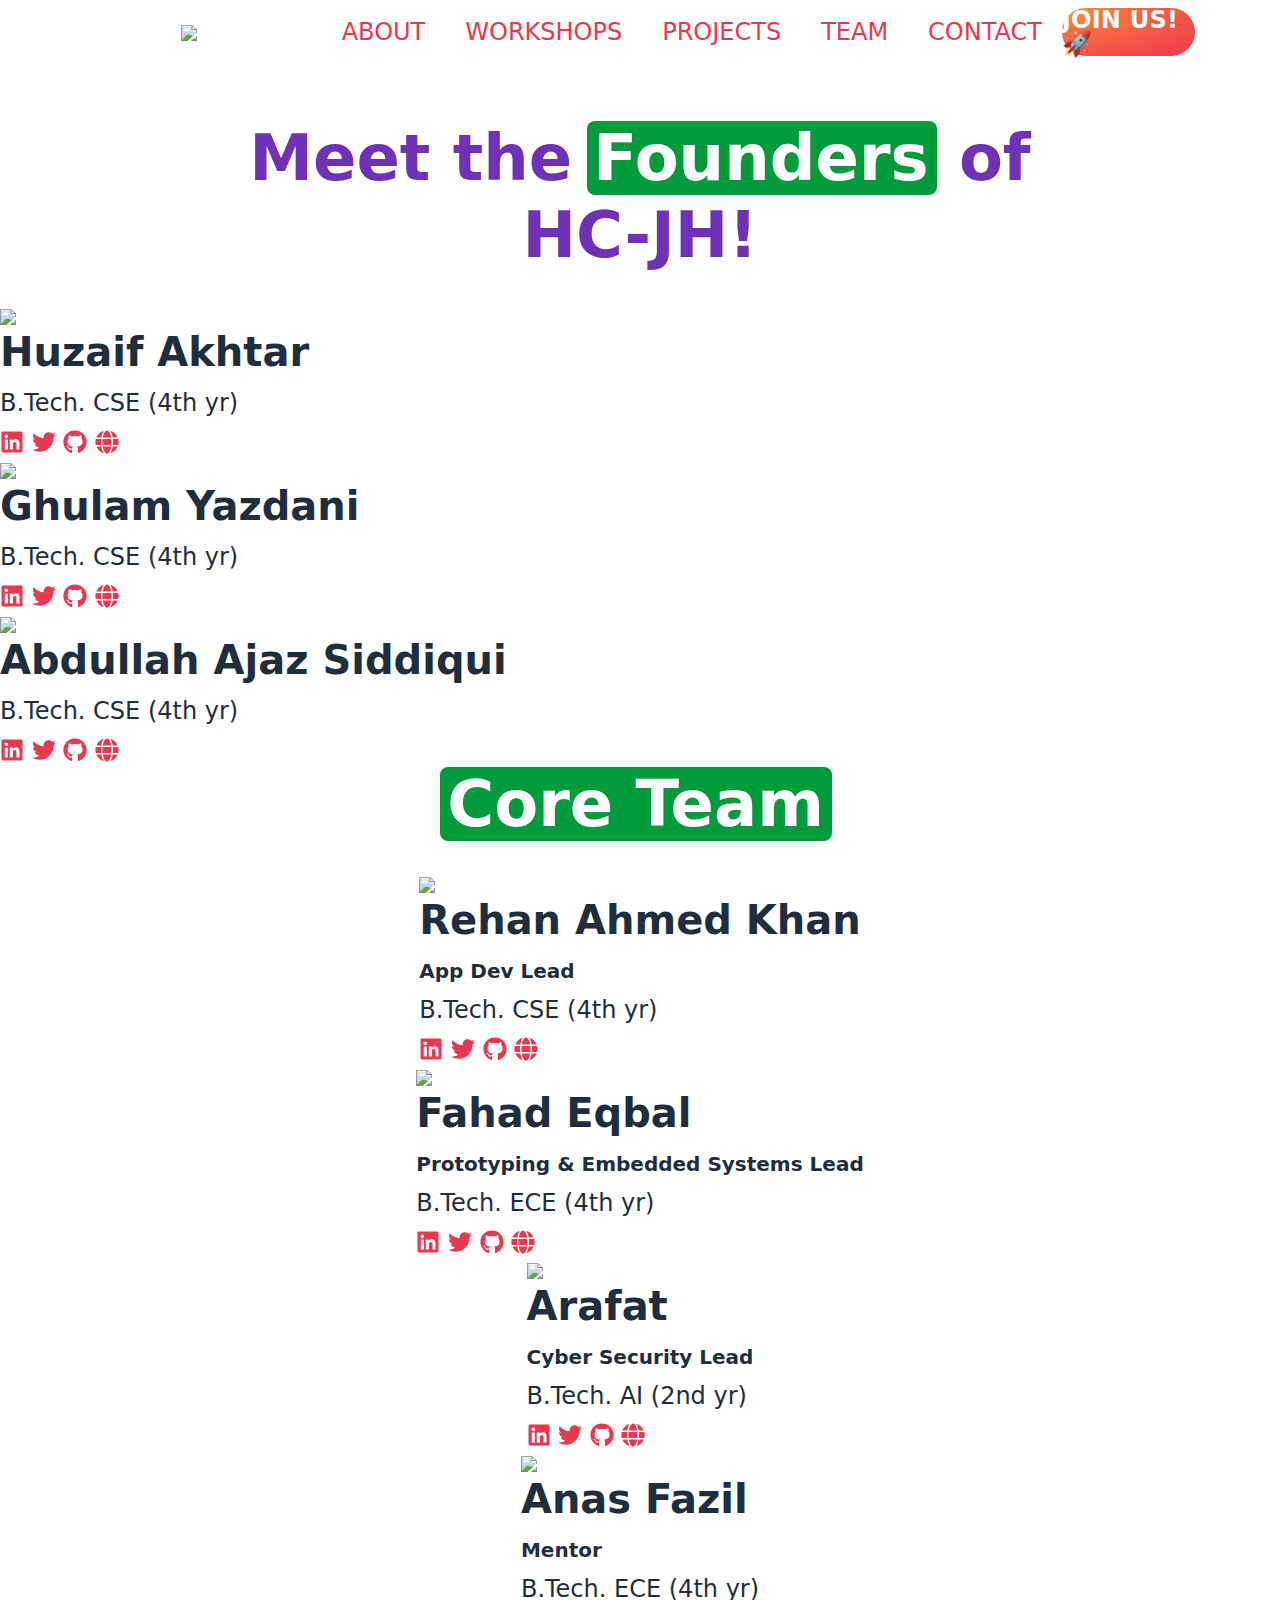
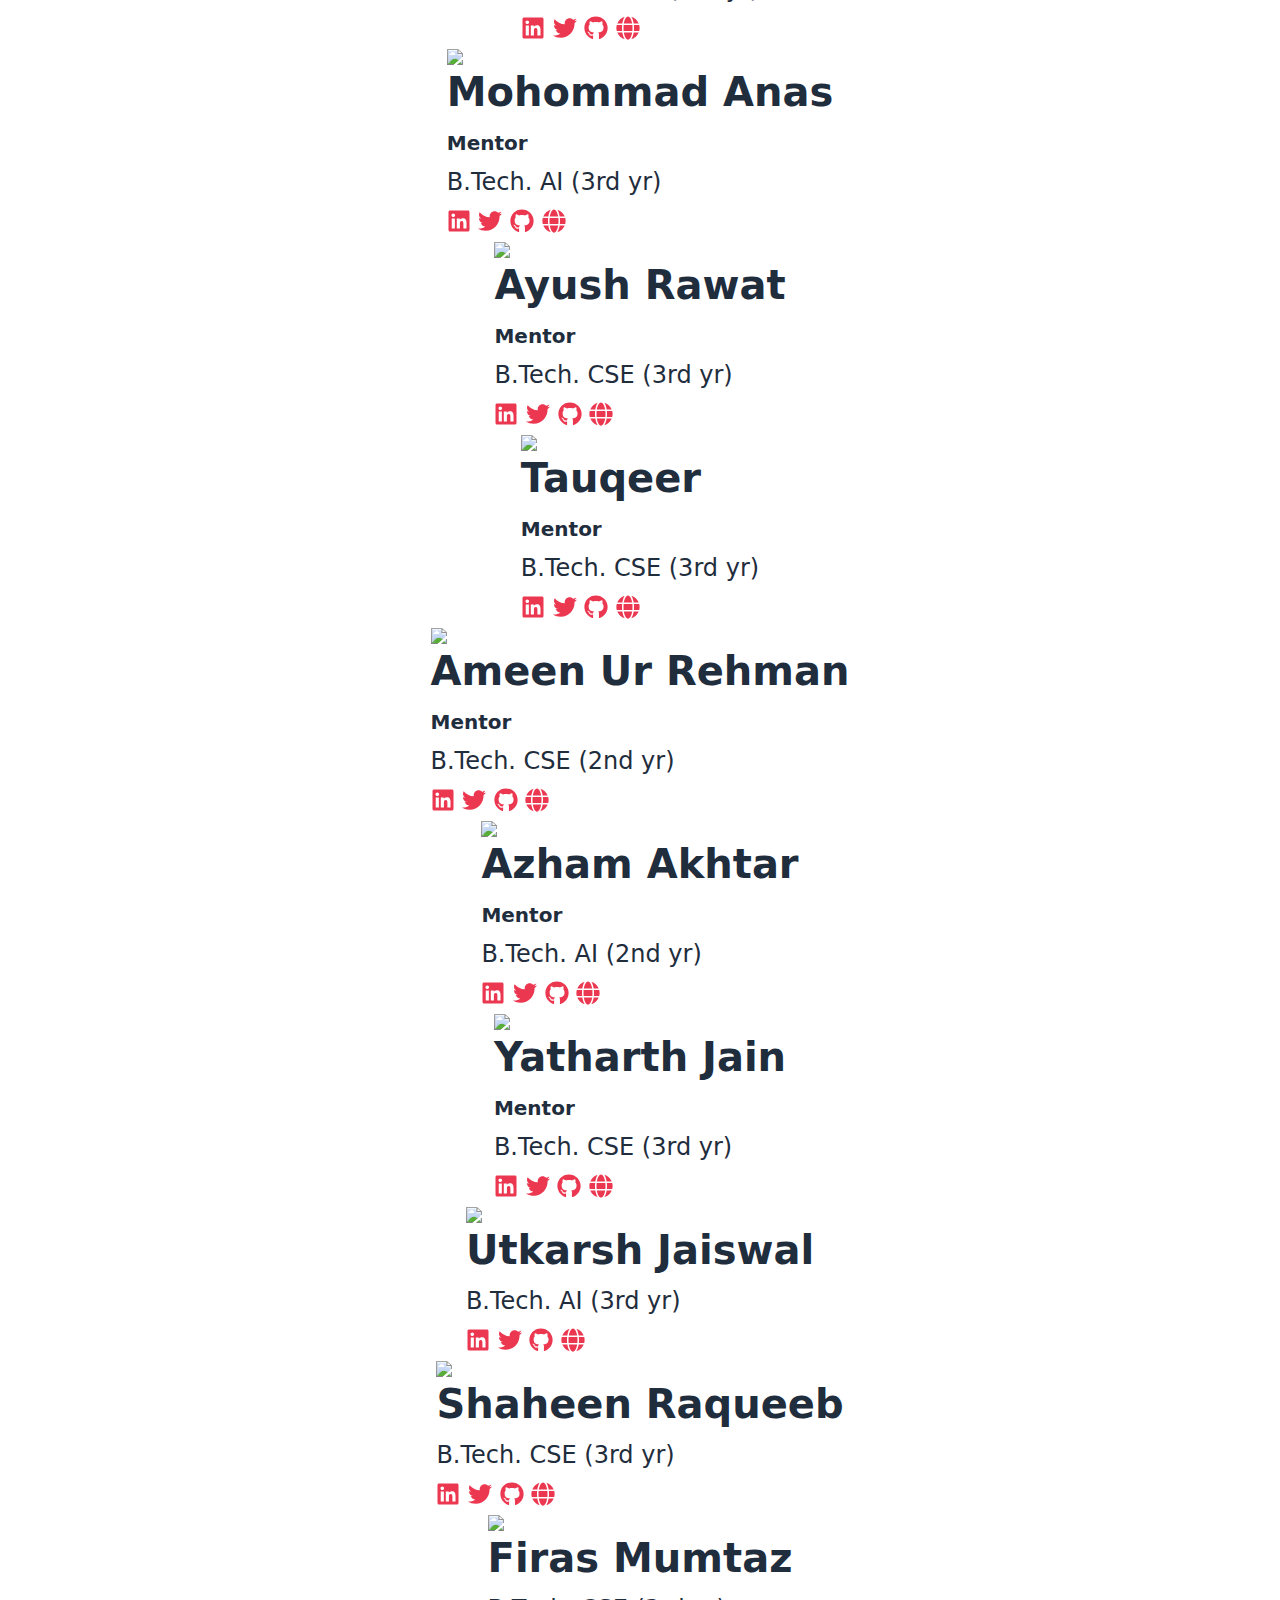
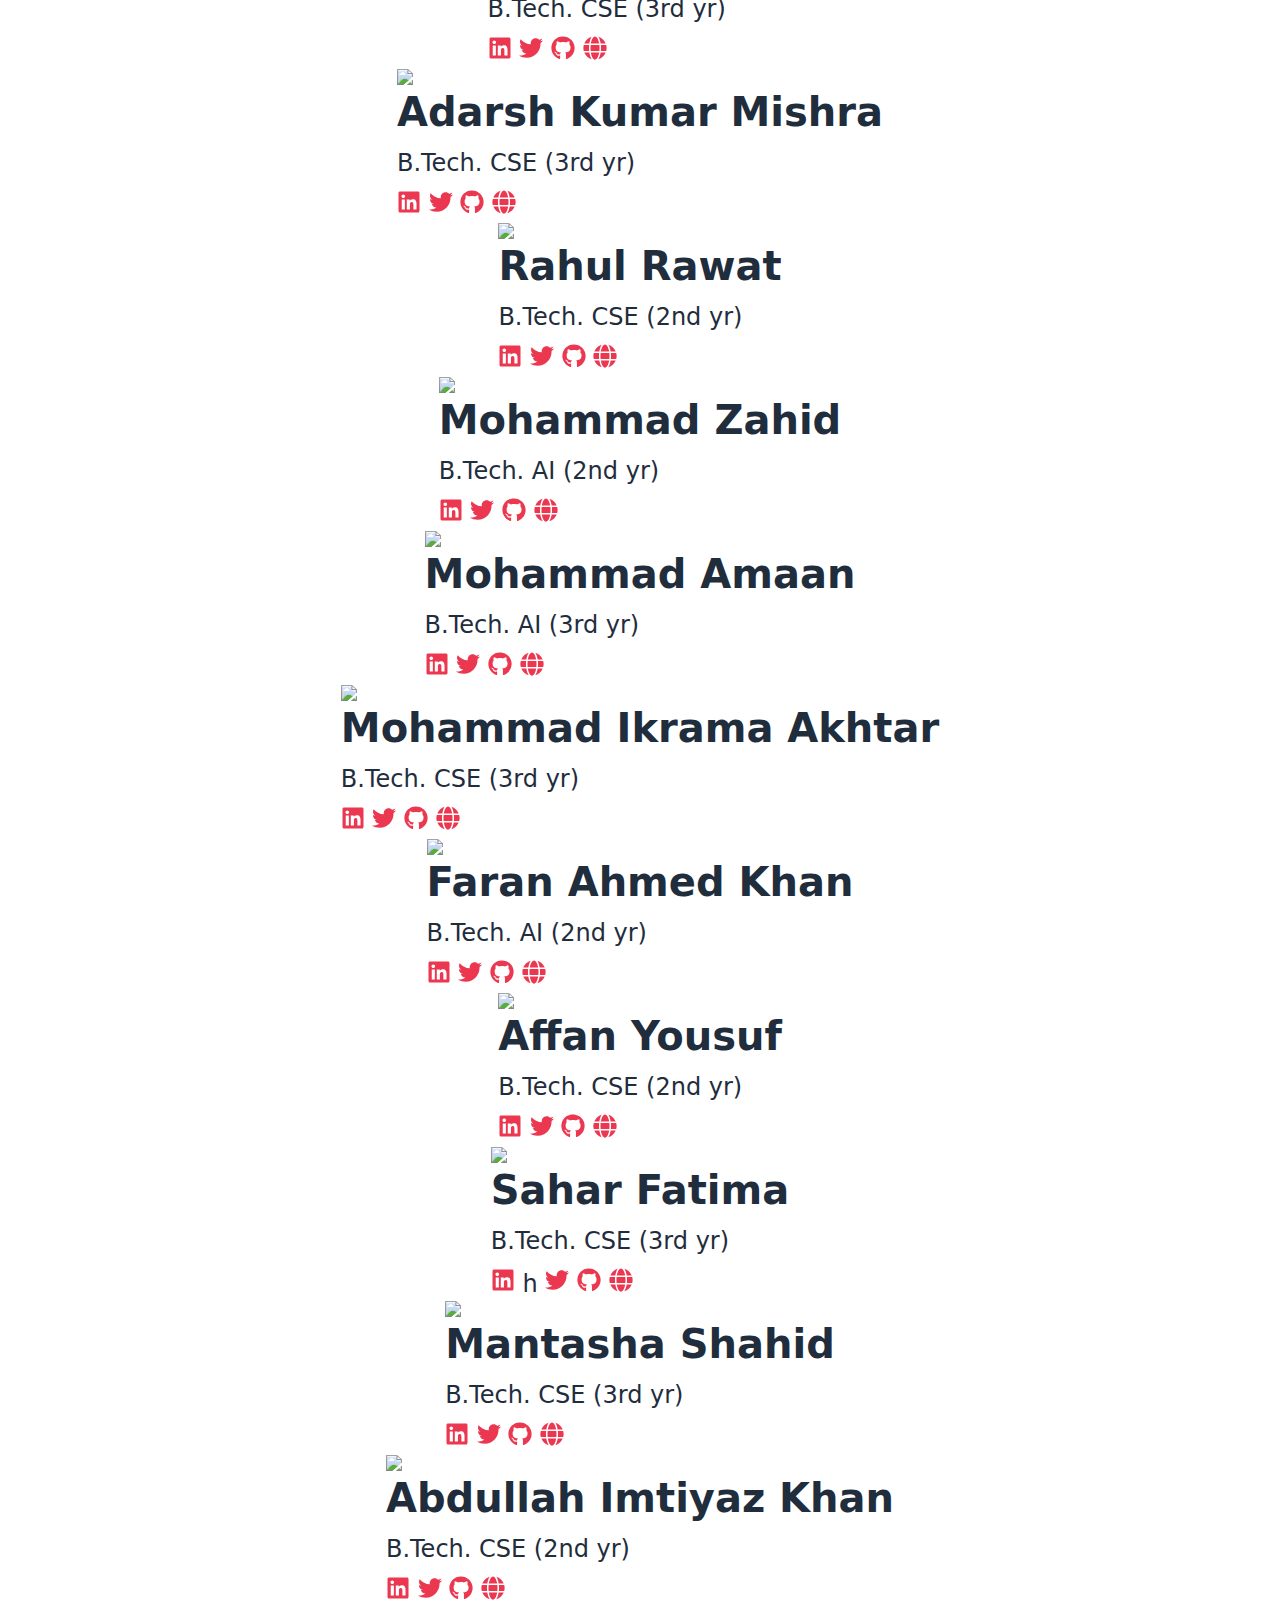
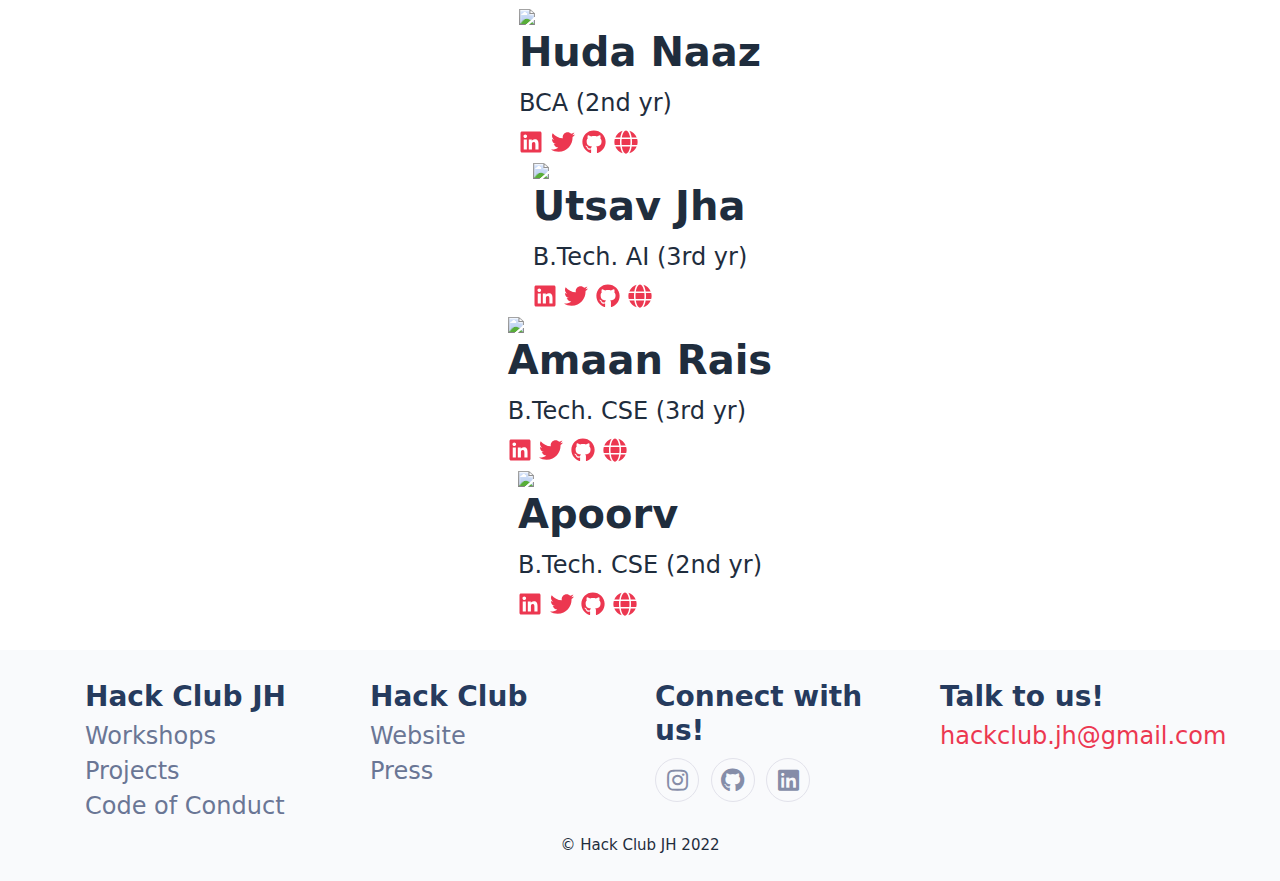
==== commit 30d8bcb4: "updated links" ====
--- a/team.html
+++ b/team.html
@@ -44,25 +44,25 @@
 			</div>
 		</div>
 		<script>
-		const navToggler = document.querySelector('.nav-toggler');
-		const navMenu = document.querySelector('.site-navbar ul');
-		const navLinks = document.querySelectorAll('.site-navbar a');
-		const header = document.querySelector('.site-header');
+		const navToggler = document.querySelector('.nav-toggler')
+		const navMenu = document.querySelector('.site-navbar ul')
+		const navLinks = document.querySelectorAll('.site-navbar a')
+		const header = document.querySelector('.site-header')
 		allEventListners();
 
-		function allEventListners() {
-			navToggler.addEventListener('click', togglerClick);
-			navLinks.forEach(elem => elem.addEventListener('click', navLinkClick));
+		allEventListners = () => {
+			navToggler.addEventListener('click', togglerClick)
+			navLinks.forEach(elem => elem.addEventListener('click', navLinkClick))
 		}
 
-		function togglerClick() {
+		togglerClick = () => {
 			navToggler.classList.toggle('toggler-open');
-			navMenu.classList.toggle('open');
+			navMenu.classList.toggle('open')
 		}
 
-		function navLinkClick() {
-			if(navMenu.classList.contains('open')) {
-				navToggler.click();
+		navLinkClick = () => {
+			if (navMenu.classList.contains('open')) {
+				navToggler.click()
 			}
 		}
 		</script>
@@ -117,11 +117,11 @@
 				<div class="chakra-stack css-18bli05">
 					<a target="_blank" rel="noopener noreferrer" class="chakra-link css-1bvdrhg" href="https://www.linkedin.com/in/zemon-s/"><svg stroke="currentColor" fill="currentColor" stroke-width="0" viewBox="0 0 448 512" focusable="false" class="chakra-icon css-19vzo5b" height="1em" width="1em" xmlns="http://www.w3.org/2000/svg"><path d="M416 32H31.9C14.3 32 0 46.5 0 64.3v383.4C0 465.5 14.3 480 31.9 480H416c17.6 0 32-14.5 32-32.3V64.3c0-17.8-14.4-32.3-32-32.3zM135.4 416H69V202.2h66.5V416zm-33.2-243c-21.3 0-38.5-17.3-38.5-38.5S80.9 96 102.2 96c21.2 0 38.5 17.3 38.5 38.5 0 21.3-17.2 38.5-38.5 38.5zm282.1 243h-66.4V312c0-24.8-.5-56.7-34.5-56.7-34.6 0-39.9 27-39.9 54.9V416h-66.4V202.2h63.7v29.2h.9c8.9-16.8 30.6-34.5 62.9-34.5 67.2 0 79.7 44.3 79.7 101.9V416z"></path></svg></a>
 					
-					<a target="_blank" rel="noopener noreferrer" class="chakra-link css-1bvdrhg" href="/"><svg stroke="currentColor" fill="currentColor" stroke-width="0" viewBox="0 0 512 512" focusable="false" class="chakra-icon css-19vzo5b" height="1em" width="1em" xmlns="http://www.w3.org/2000/svg"><path d="M459.37 151.716c.325 4.548.325 9.097.325 13.645 0 138.72-105.583 298.558-298.558 298.558-59.452 0-114.68-17.219-161.137-47.106 8.447.974 16.568 1.299 25.34 1.299 49.055 0 94.213-16.568 130.274-44.832-46.132-.975-84.792-31.188-98.112-72.772 6.498.974 12.995 1.624 19.818 1.624 9.421 0 18.843-1.3 27.614-3.573-48.081-9.747-84.143-51.98-84.143-102.985v-1.299c13.969 7.797 30.214 12.67 47.431 13.319-28.264-18.843-46.781-51.005-46.781-87.391 0-19.492 5.197-37.36 14.294-52.954 51.655 63.675 129.3 105.258 216.365 109.807-1.624-7.797-2.599-15.918-2.599-24.04 0-57.828 46.782-104.934 104.934-104.934 30.213 0 57.502 12.67 76.67 33.137 23.715-4.548 46.456-13.32 66.599-25.34-7.798 24.366-24.366 44.833-46.132 57.827 21.117-2.273 41.584-8.122 60.426-16.243-14.292 20.791-32.161 39.308-52.628 54.253z"></path></svg></a>
-					
-					<a target="_blank" rel="noopener noreferrer" class="chakra-link css-1bvdrhg" href="https://github.com/zemonas"><svg stroke="currentColor" fill="currentColor" stroke-width="0" viewBox="0 0 496 512" focusable="false" class="chakra-icon css-19vzo5b" height="1em" width="1em" xmlns="http://www.w3.org/2000/svg"><path d="M165.9 397.4c0 2-2.3 3.6-5.2 3.6-3.3.3-5.6-1.3-5.6-3.6 0-2 2.3-3.6 5.2-3.6 3-.3 5.6 1.3 5.6 3.6zm-31.1-4.5c-.7 2 1.3 4.3 4.3 4.9 2.6 1 5.6 0 6.2-2s-1.3-4.3-4.3-5.2c-2.6-.7-5.5.3-6.2 2.3zm44.2-1.7c-2.9.7-4.9 2.6-4.6 4.9.3 2 2.9 3.3 5.9 2.6 2.9-.7 4.9-2.6 4.6-4.6-.3-1.9-3-3.2-5.9-2.9zM244.8 8C106.1 8 0 113.3 0 252c0 110.9 69.8 205.8 169.5 239.2 12.8 2.3 17.3-5.6 17.3-12.1 0-6.2-.3-40.4-.3-61.4 0 0-70 15-84.7-29.8 0 0-11.4-29.1-27.8-36.6 0 0-22.9-15.7 1.6-15.4 0 0 24.9 2 38.6 25.8 21.9 38.6 58.6 27.5 72.9 20.9 2.3-16 8.8-27.1 16-33.7-55.9-6.2-112.3-14.3-112.3-110.5 0-27.5 7.6-41.3 23.6-58.9-2.6-6.5-11.1-33.3 2.6-67.9 20.9-6.5 69 27 69 27 20-5.6 41.5-8.5 62.8-8.5s42.8 2.9 62.8 8.5c0 0 48.1-33.6 69-27 13.7 34.7 5.2 61.4 2.6 67.9 16 17.7 25.8 31.5 25.8 58.9 0 96.5-58.9 104.2-114.8 110.5 9.2 7.9 17 22.9 17 46.4 0 33.7-.3 75.4-.3 83.6 0 6.5 4.6 14.4 17.3 12.1C428.2 457.8 496 362.9 496 252 496 113.3 383.5 8 244.8 8zM97.2 352.9c-1.3 1-1 3.3.7 5.2 1.6 1.6 3.9 2.3 5.2 1 1.3-1 1-3.3-.7-5.2-1.6-1.6-3.9-2.3-5.2-1zm-10.8-8.1c-.7 1.3.3 2.9 2.3 3.9 1.6 1 3.6.7 4.3-.7.7-1.3-.3-2.9-2.3-3.9-2-.6-3.6-.3-4.3.7zm32.4 35.6c-1.6 1.3-1 4.3 1.3 6.2 2.3 2.3 5.2 2.6 6.5 1 1.3-1.3.7-4.3-1.3-6.2-2.2-2.3-5.2-2.6-6.5-1zm-11.4-14.7c-1.6 1-1.6 3.6 0 5.9 1.6 2.3 4.3 3.3 5.6 2.3 1.6-1.3 1.6-3.9 0-6.2-1.4-2.3-4-3.3-5.6-2z"></path></svg></a>
-					
-					<a target="_blank" rel="noopener noreferrer" class="chakra-link css-1bvdrhg" href="/"><svg stroke="currentColor" fill="currentColor" stroke-width="0" viewBox="0 0 496 512" focusable="false" class="chakra-icon css-19vzo5b" height="1em" width="1em" xmlns="http://www.w3.org/2000/svg"><path d="M336.5 160C322 70.7 287.8 8 248 8s-74 62.7-88.5 152h177zM152 256c0 22.2 1.2 43.5 3.3 64h185.3c2.1-20.5 3.3-41.8 3.3-64s-1.2-43.5-3.3-64H155.3c-2.1 20.5-3.3 41.8-3.3 64zm324.7-96c-28.6-67.9-86.5-120.4-158-141.6 24.4 33.8 41.2 84.7 50 141.6h108zM177.2 18.4C105.8 39.6 47.8 92.1 19.3 160h108c8.7-56.9 25.5-107.8 49.9-141.6zM487.4 192H372.7c2.1 21 3.3 42.5 3.3 64s-1.2 43-3.3 64h114.6c5.5-20.5 8.6-41.8 8.6-64s-3.1-43.5-8.5-64zM120 256c0-21.5 1.2-43 3.3-64H8.6C3.2 212.5 0 233.8 0 256s3.2 43.5 8.6 64h114.6c-2-21-3.2-42.5-3.2-64zm39.5 96c14.5 89.3 48.7 152 88.5 152s74-62.7 88.5-152h-177zm159.3 141.6c71.4-21.2 129.4-73.7 158-141.6h-108c-8.8 56.9-25.6 107.8-50 141.6zM19.3 352c28.6 67.9 86.5 120.4 158 141.6-24.4-33.8-41.2-84.7-50-141.6h-108z"></path></svg></a>
+					<a target="_blank" rel="noopener noreferrer" class="chakra-link css-1bvdrhg" href="https://twitter.com/ZEMON_S"><svg stroke="currentColor" fill="currentColor" stroke-width="0" viewBox="0 0 512 512" focusable="false" class="chakra-icon css-19vzo5b" height="1em" width="1em" xmlns="http://www.w3.org/2000/svg"><path d="M459.37 151.716c.325 4.548.325 9.097.325 13.645 0 138.72-105.583 298.558-298.558 298.558-59.452 0-114.68-17.219-161.137-47.106 8.447.974 16.568 1.299 25.34 1.299 49.055 0 94.213-16.568 130.274-44.832-46.132-.975-84.792-31.188-98.112-72.772 6.498.974 12.995 1.624 19.818 1.624 9.421 0 18.843-1.3 27.614-3.573-48.081-9.747-84.143-51.98-84.143-102.985v-1.299c13.969 7.797 30.214 12.67 47.431 13.319-28.264-18.843-46.781-51.005-46.781-87.391 0-19.492 5.197-37.36 14.294-52.954 51.655 63.675 129.3 105.258 216.365 109.807-1.624-7.797-2.599-15.918-2.599-24.04 0-57.828 46.782-104.934 104.934-104.934 30.213 0 57.502 12.67 76.67 33.137 23.715-4.548 46.456-13.32 66.599-25.34-7.798 24.366-24.366 44.833-46.132 57.827 21.117-2.273 41.584-8.122 60.426-16.243-14.292 20.791-32.161 39.308-52.628 54.253z"></path></svg></a>
+					
+					<a target="_blank" rel="noopener noreferrer" class="chakra-link css-1bvdrhg" href="https://github.com/zemonas/"><svg stroke="currentColor" fill="currentColor" stroke-width="0" viewBox="0 0 496 512" focusable="false" class="chakra-icon css-19vzo5b" height="1em" width="1em" xmlns="http://www.w3.org/2000/svg"><path d="M165.9 397.4c0 2-2.3 3.6-5.2 3.6-3.3.3-5.6-1.3-5.6-3.6 0-2 2.3-3.6 5.2-3.6 3-.3 5.6 1.3 5.6 3.6zm-31.1-4.5c-.7 2 1.3 4.3 4.3 4.9 2.6 1 5.6 0 6.2-2s-1.3-4.3-4.3-5.2c-2.6-.7-5.5.3-6.2 2.3zm44.2-1.7c-2.9.7-4.9 2.6-4.6 4.9.3 2 2.9 3.3 5.9 2.6 2.9-.7 4.9-2.6 4.6-4.6-.3-1.9-3-3.2-5.9-2.9zM244.8 8C106.1 8 0 113.3 0 252c0 110.9 69.8 205.8 169.5 239.2 12.8 2.3 17.3-5.6 17.3-12.1 0-6.2-.3-40.4-.3-61.4 0 0-70 15-84.7-29.8 0 0-11.4-29.1-27.8-36.6 0 0-22.9-15.7 1.6-15.4 0 0 24.9 2 38.6 25.8 21.9 38.6 58.6 27.5 72.9 20.9 2.3-16 8.8-27.1 16-33.7-55.9-6.2-112.3-14.3-112.3-110.5 0-27.5 7.6-41.3 23.6-58.9-2.6-6.5-11.1-33.3 2.6-67.9 20.9-6.5 69 27 69 27 20-5.6 41.5-8.5 62.8-8.5s42.8 2.9 62.8 8.5c0 0 48.1-33.6 69-27 13.7 34.7 5.2 61.4 2.6 67.9 16 17.7 25.8 31.5 25.8 58.9 0 96.5-58.9 104.2-114.8 110.5 9.2 7.9 17 22.9 17 46.4 0 33.7-.3 75.4-.3 83.6 0 6.5 4.6 14.4 17.3 12.1C428.2 457.8 496 362.9 496 252 496 113.3 383.5 8 244.8 8zM97.2 352.9c-1.3 1-1 3.3.7 5.2 1.6 1.6 3.9 2.3 5.2 1 1.3-1 1-3.3-.7-5.2-1.6-1.6-3.9-2.3-5.2-1zm-10.8-8.1c-.7 1.3.3 2.9 2.3 3.9 1.6 1 3.6.7 4.3-.7.7-1.3-.3-2.9-2.3-3.9-2-.6-3.6-.3-4.3.7zm32.4 35.6c-1.6 1.3-1 4.3 1.3 6.2 2.3 2.3 5.2 2.6 6.5 1 1.3-1.3.7-4.3-1.3-6.2-2.2-2.3-5.2-2.6-6.5-1zm-11.4-14.7c-1.6 1-1.6 3.6 0 5.9 1.6 2.3 4.3 3.3 5.6 2.3 1.6-1.3 1.6-3.9 0-6.2-1.4-2.3-4-3.3-5.6-2z"></path></svg></a>
+					
+					<a target="_blank" rel="noopener noreferrer" class="chakra-link css-1bvdrhg" href="https://zemonas.github.io/website/"><svg stroke="currentColor" fill="currentColor" stroke-width="0" viewBox="0 0 496 512" focusable="false" class="chakra-icon css-19vzo5b" height="1em" width="1em" xmlns="http://www.w3.org/2000/svg"><path d="M336.5 160C322 70.7 287.8 8 248 8s-74 62.7-88.5 152h177zM152 256c0 22.2 1.2 43.5 3.3 64h185.3c2.1-20.5 3.3-41.8 3.3-64s-1.2-43.5-3.3-64H155.3c-2.1 20.5-3.3 41.8-3.3 64zm324.7-96c-28.6-67.9-86.5-120.4-158-141.6 24.4 33.8 41.2 84.7 50 141.6h108zM177.2 18.4C105.8 39.6 47.8 92.1 19.3 160h108c8.7-56.9 25.5-107.8 49.9-141.6zM487.4 192H372.7c2.1 21 3.3 42.5 3.3 64s-1.2 43-3.3 64h114.6c5.5-20.5 8.6-41.8 8.6-64s-3.1-43.5-8.5-64zM120 256c0-21.5 1.2-43 3.3-64H8.6C3.2 212.5 0 233.8 0 256s3.2 43.5 8.6 64h114.6c-2-21-3.2-42.5-3.2-64zm39.5 96c14.5 89.3 48.7 152 88.5 152s74-62.7 88.5-152h-177zm159.3 141.6c71.4-21.2 129.4-73.7 158-141.6h-108c-8.8 56.9-25.6 107.8-50 141.6zM19.3 352c28.6 67.9 86.5 120.4 158 141.6-24.4-33.8-41.2-84.7-50-141.6h-108z"></path></svg></a>
 				</div>
 			</div>
 		</div>
@@ -200,11 +200,11 @@
 				<p class="css-14atmpy">B.Tech. CSE (4th yr)</p>
 			</div>
 			<div class="chakra-stack css-18bli05">
-				<a target="_blank" rel="noopener noreferrer" class="chakra-link css-1bvdrhg" href=""><svg stroke="currentColor" fill="currentColor" stroke-width="0" viewBox="0 0 448 512" focusable="false" class="chakra-icon css-19vzo5b" height="1em" width="1em" xmlns="http://www.w3.org/2000/svg"><path d="M416 32H31.9C14.3 32 0 46.5 0 64.3v383.4C0 465.5 14.3 480 31.9 480H416c17.6 0 32-14.5 32-32.3V64.3c0-17.8-14.4-32.3-32-32.3zM135.4 416H69V202.2h66.5V416zm-33.2-243c-21.3 0-38.5-17.3-38.5-38.5S80.9 96 102.2 96c21.2 0 38.5 17.3 38.5 38.5 0 21.3-17.2 38.5-38.5 38.5zm282.1 243h-66.4V312c0-24.8-.5-56.7-34.5-56.7-34.6 0-39.9 27-39.9 54.9V416h-66.4V202.2h63.7v29.2h.9c8.9-16.8 30.6-34.5 62.9-34.5 67.2 0 79.7 44.3 79.7 101.9V416z"></path></svg></a>
-				
-				<a target="_blank" rel="noopener noreferrer" class="chakra-link css-1bvdrhg" href="/"><svg stroke="currentColor" fill="currentColor" stroke-width="0" viewBox="0 0 512 512" focusable="false" class="chakra-icon css-19vzo5b" height="1em" width="1em" xmlns="http://www.w3.org/2000/svg"><path d="M459.37 151.716c.325 4.548.325 9.097.325 13.645 0 138.72-105.583 298.558-298.558 298.558-59.452 0-114.68-17.219-161.137-47.106 8.447.974 16.568 1.299 25.34 1.299 49.055 0 94.213-16.568 130.274-44.832-46.132-.975-84.792-31.188-98.112-72.772 6.498.974 12.995 1.624 19.818 1.624 9.421 0 18.843-1.3 27.614-3.573-48.081-9.747-84.143-51.98-84.143-102.985v-1.299c13.969 7.797 30.214 12.67 47.431 13.319-28.264-18.843-46.781-51.005-46.781-87.391 0-19.492 5.197-37.36 14.294-52.954 51.655 63.675 129.3 105.258 216.365 109.807-1.624-7.797-2.599-15.918-2.599-24.04 0-57.828 46.782-104.934 104.934-104.934 30.213 0 57.502 12.67 76.67 33.137 23.715-4.548 46.456-13.32 66.599-25.34-7.798 24.366-24.366 44.833-46.132 57.827 21.117-2.273 41.584-8.122 60.426-16.243-14.292 20.791-32.161 39.308-52.628 54.253z"></path></svg></a>
-				
-				<a target="_blank" rel="noopener noreferrer" class="chakra-link css-1bvdrhg" href="/"><svg stroke="currentColor" fill="currentColor" stroke-width="0" viewBox="0 0 496 512" focusable="false" class="chakra-icon css-19vzo5b" height="1em" width="1em" xmlns="http://www.w3.org/2000/svg"><path d="M165.9 397.4c0 2-2.3 3.6-5.2 3.6-3.3.3-5.6-1.3-5.6-3.6 0-2 2.3-3.6 5.2-3.6 3-.3 5.6 1.3 5.6 3.6zm-31.1-4.5c-.7 2 1.3 4.3 4.3 4.9 2.6 1 5.6 0 6.2-2s-1.3-4.3-4.3-5.2c-2.6-.7-5.5.3-6.2 2.3zm44.2-1.7c-2.9.7-4.9 2.6-4.6 4.9.3 2 2.9 3.3 5.9 2.6 2.9-.7 4.9-2.6 4.6-4.6-.3-1.9-3-3.2-5.9-2.9zM244.8 8C106.1 8 0 113.3 0 252c0 110.9 69.8 205.8 169.5 239.2 12.8 2.3 17.3-5.6 17.3-12.1 0-6.2-.3-40.4-.3-61.4 0 0-70 15-84.7-29.8 0 0-11.4-29.1-27.8-36.6 0 0-22.9-15.7 1.6-15.4 0 0 24.9 2 38.6 25.8 21.9 38.6 58.6 27.5 72.9 20.9 2.3-16 8.8-27.1 16-33.7-55.9-6.2-112.3-14.3-112.3-110.5 0-27.5 7.6-41.3 23.6-58.9-2.6-6.5-11.1-33.3 2.6-67.9 20.9-6.5 69 27 69 27 20-5.6 41.5-8.5 62.8-8.5s42.8 2.9 62.8 8.5c0 0 48.1-33.6 69-27 13.7 34.7 5.2 61.4 2.6 67.9 16 17.7 25.8 31.5 25.8 58.9 0 96.5-58.9 104.2-114.8 110.5 9.2 7.9 17 22.9 17 46.4 0 33.7-.3 75.4-.3 83.6 0 6.5 4.6 14.4 17.3 12.1C428.2 457.8 496 362.9 496 252 496 113.3 383.5 8 244.8 8zM97.2 352.9c-1.3 1-1 3.3.7 5.2 1.6 1.6 3.9 2.3 5.2 1 1.3-1 1-3.3-.7-5.2-1.6-1.6-3.9-2.3-5.2-1zm-10.8-8.1c-.7 1.3.3 2.9 2.3 3.9 1.6 1 3.6.7 4.3-.7.7-1.3-.3-2.9-2.3-3.9-2-.6-3.6-.3-4.3.7zm32.4 35.6c-1.6 1.3-1 4.3 1.3 6.2 2.3 2.3 5.2 2.6 6.5 1 1.3-1.3.7-4.3-1.3-6.2-2.2-2.3-5.2-2.6-6.5-1zm-11.4-14.7c-1.6 1-1.6 3.6 0 5.9 1.6 2.3 4.3 3.3 5.6 2.3 1.6-1.3 1.6-3.9 0-6.2-1.4-2.3-4-3.3-5.6-2z"></path></svg></a>
+				<a target="_blank" rel="noopener noreferrer" class="chakra-link css-1bvdrhg" href="https://www.linkedin.com/in/rehthink/"><svg stroke="currentColor" fill="currentColor" stroke-width="0" viewBox="0 0 448 512" focusable="false" class="chakra-icon css-19vzo5b" height="1em" width="1em" xmlns="http://www.w3.org/2000/svg"><path d="M416 32H31.9C14.3 32 0 46.5 0 64.3v383.4C0 465.5 14.3 480 31.9 480H416c17.6 0 32-14.5 32-32.3V64.3c0-17.8-14.4-32.3-32-32.3zM135.4 416H69V202.2h66.5V416zm-33.2-243c-21.3 0-38.5-17.3-38.5-38.5S80.9 96 102.2 96c21.2 0 38.5 17.3 38.5 38.5 0 21.3-17.2 38.5-38.5 38.5zm282.1 243h-66.4V312c0-24.8-.5-56.7-34.5-56.7-34.6 0-39.9 27-39.9 54.9V416h-66.4V202.2h63.7v29.2h.9c8.9-16.8 30.6-34.5 62.9-34.5 67.2 0 79.7 44.3 79.7 101.9V416z"></path></svg></a>
+				
+				<a target="_blank" rel="noopener noreferrer" class="chakra-link css-1bvdrhg" href="https://twitter.com/reian00"><svg stroke="currentColor" fill="currentColor" stroke-width="0" viewBox="0 0 512 512" focusable="false" class="chakra-icon css-19vzo5b" height="1em" width="1em" xmlns="http://www.w3.org/2000/svg"><path d="M459.37 151.716c.325 4.548.325 9.097.325 13.645 0 138.72-105.583 298.558-298.558 298.558-59.452 0-114.68-17.219-161.137-47.106 8.447.974 16.568 1.299 25.34 1.299 49.055 0 94.213-16.568 130.274-44.832-46.132-.975-84.792-31.188-98.112-72.772 6.498.974 12.995 1.624 19.818 1.624 9.421 0 18.843-1.3 27.614-3.573-48.081-9.747-84.143-51.98-84.143-102.985v-1.299c13.969 7.797 30.214 12.67 47.431 13.319-28.264-18.843-46.781-51.005-46.781-87.391 0-19.492 5.197-37.36 14.294-52.954 51.655 63.675 129.3 105.258 216.365 109.807-1.624-7.797-2.599-15.918-2.599-24.04 0-57.828 46.782-104.934 104.934-104.934 30.213 0 57.502 12.67 76.67 33.137 23.715-4.548 46.456-13.32 66.599-25.34-7.798 24.366-24.366 44.833-46.132 57.827 21.117-2.273 41.584-8.122 60.426-16.243-14.292 20.791-32.161 39.308-52.628 54.253z"></path></svg></a>
+				
+				<a target="_blank" rel="noopener noreferrer" class="chakra-link css-1bvdrhg" href="https://github.com/rehthink"><svg stroke="currentColor" fill="currentColor" stroke-width="0" viewBox="0 0 496 512" focusable="false" class="chakra-icon css-19vzo5b" height="1em" width="1em" xmlns="http://www.w3.org/2000/svg"><path d="M165.9 397.4c0 2-2.3 3.6-5.2 3.6-3.3.3-5.6-1.3-5.6-3.6 0-2 2.3-3.6 5.2-3.6 3-.3 5.6 1.3 5.6 3.6zm-31.1-4.5c-.7 2 1.3 4.3 4.3 4.9 2.6 1 5.6 0 6.2-2s-1.3-4.3-4.3-5.2c-2.6-.7-5.5.3-6.2 2.3zm44.2-1.7c-2.9.7-4.9 2.6-4.6 4.9.3 2 2.9 3.3 5.9 2.6 2.9-.7 4.9-2.6 4.6-4.6-.3-1.9-3-3.2-5.9-2.9zM244.8 8C106.1 8 0 113.3 0 252c0 110.9 69.8 205.8 169.5 239.2 12.8 2.3 17.3-5.6 17.3-12.1 0-6.2-.3-40.4-.3-61.4 0 0-70 15-84.7-29.8 0 0-11.4-29.1-27.8-36.6 0 0-22.9-15.7 1.6-15.4 0 0 24.9 2 38.6 25.8 21.9 38.6 58.6 27.5 72.9 20.9 2.3-16 8.8-27.1 16-33.7-55.9-6.2-112.3-14.3-112.3-110.5 0-27.5 7.6-41.3 23.6-58.9-2.6-6.5-11.1-33.3 2.6-67.9 20.9-6.5 69 27 69 27 20-5.6 41.5-8.5 62.8-8.5s42.8 2.9 62.8 8.5c0 0 48.1-33.6 69-27 13.7 34.7 5.2 61.4 2.6 67.9 16 17.7 25.8 31.5 25.8 58.9 0 96.5-58.9 104.2-114.8 110.5 9.2 7.9 17 22.9 17 46.4 0 33.7-.3 75.4-.3 83.6 0 6.5 4.6 14.4 17.3 12.1C428.2 457.8 496 362.9 496 252 496 113.3 383.5 8 244.8 8zM97.2 352.9c-1.3 1-1 3.3.7 5.2 1.6 1.6 3.9 2.3 5.2 1 1.3-1 1-3.3-.7-5.2-1.6-1.6-3.9-2.3-5.2-1zm-10.8-8.1c-.7 1.3.3 2.9 2.3 3.9 1.6 1 3.6.7 4.3-.7.7-1.3-.3-2.9-2.3-3.9-2-.6-3.6-.3-4.3.7zm32.4 35.6c-1.6 1.3-1 4.3 1.3 6.2 2.3 2.3 5.2 2.6 6.5 1 1.3-1.3.7-4.3-1.3-6.2-2.2-2.3-5.2-2.6-6.5-1zm-11.4-14.7c-1.6 1-1.6 3.6 0 5.9 1.6 2.3 4.3 3.3 5.6 2.3 1.6-1.3 1.6-3.9 0-6.2-1.4-2.3-4-3.3-5.6-2z"></path></svg></a>
 				
 				<a target="_blank" rel="noopener noreferrer" class="chakra-link css-1bvdrhg" href="/"><svg stroke="currentColor" fill="currentColor" stroke-width="0" viewBox="0 0 496 512" focusable="false" class="chakra-icon css-19vzo5b" height="1em" width="1em" xmlns="http://www.w3.org/2000/svg"><path d="M336.5 160C322 70.7 287.8 8 248 8s-74 62.7-88.5 152h177zM152 256c0 22.2 1.2 43.5 3.3 64h185.3c2.1-20.5 3.3-41.8 3.3-64s-1.2-43.5-3.3-64H155.3c-2.1 20.5-3.3 41.8-3.3 64zm324.7-96c-28.6-67.9-86.5-120.4-158-141.6 24.4 33.8 41.2 84.7 50 141.6h108zM177.2 18.4C105.8 39.6 47.8 92.1 19.3 160h108c8.7-56.9 25.5-107.8 49.9-141.6zM487.4 192H372.7c2.1 21 3.3 42.5 3.3 64s-1.2 43-3.3 64h114.6c5.5-20.5 8.6-41.8 8.6-64s-3.1-43.5-8.5-64zM120 256c0-21.5 1.2-43 3.3-64H8.6C3.2 212.5 0 233.8 0 256s3.2 43.5 8.6 64h114.6c-2-21-3.2-42.5-3.2-64zm39.5 96c14.5 89.3 48.7 152 88.5 152s74-62.7 88.5-152h-177zm159.3 141.6c71.4-21.2 129.4-73.7 158-141.6h-108c-8.8 56.9-25.6 107.8-50 141.6zM19.3 352c28.6 67.9 86.5 120.4 158 141.6-24.4-33.8-41.2-84.7-50-141.6h-108z"></path></svg></a></div>
 
@@ -219,9 +219,9 @@
 				<p class="css-14atmpy">B.Tech. ECE (4th yr)</p>
 			</div>
 			<div class="chakra-stack css-18bli05">
-				<a target="_blank" rel="noopener noreferrer" class="chakra-link css-1bvdrhg" href=""><svg stroke="currentColor" fill="currentColor" stroke-width="0" viewBox="0 0 448 512" focusable="false" class="chakra-icon css-19vzo5b" height="1em" width="1em" xmlns="http://www.w3.org/2000/svg"><path d="M416 32H31.9C14.3 32 0 46.5 0 64.3v383.4C0 465.5 14.3 480 31.9 480H416c17.6 0 32-14.5 32-32.3V64.3c0-17.8-14.4-32.3-32-32.3zM135.4 416H69V202.2h66.5V416zm-33.2-243c-21.3 0-38.5-17.3-38.5-38.5S80.9 96 102.2 96c21.2 0 38.5 17.3 38.5 38.5 0 21.3-17.2 38.5-38.5 38.5zm282.1 243h-66.4V312c0-24.8-.5-56.7-34.5-56.7-34.6 0-39.9 27-39.9 54.9V416h-66.4V202.2h63.7v29.2h.9c8.9-16.8 30.6-34.5 62.9-34.5 67.2 0 79.7 44.3 79.7 101.9V416z"></path></svg></a>
-				
-				<a target="_blank" rel="noopener noreferrer" class="chakra-link css-1bvdrhg" href="/"><svg stroke="currentColor" fill="currentColor" stroke-width="0" viewBox="0 0 512 512" focusable="false" class="chakra-icon css-19vzo5b" height="1em" width="1em" xmlns="http://www.w3.org/2000/svg"><path d="M459.37 151.716c.325 4.548.325 9.097.325 13.645 0 138.72-105.583 298.558-298.558 298.558-59.452 0-114.68-17.219-161.137-47.106 8.447.974 16.568 1.299 25.34 1.299 49.055 0 94.213-16.568 130.274-44.832-46.132-.975-84.792-31.188-98.112-72.772 6.498.974 12.995 1.624 19.818 1.624 9.421 0 18.843-1.3 27.614-3.573-48.081-9.747-84.143-51.98-84.143-102.985v-1.299c13.969 7.797 30.214 12.67 47.431 13.319-28.264-18.843-46.781-51.005-46.781-87.391 0-19.492 5.197-37.36 14.294-52.954 51.655 63.675 129.3 105.258 216.365 109.807-1.624-7.797-2.599-15.918-2.599-24.04 0-57.828 46.782-104.934 104.934-104.934 30.213 0 57.502 12.67 76.67 33.137 23.715-4.548 46.456-13.32 66.599-25.34-7.798 24.366-24.366 44.833-46.132 57.827 21.117-2.273 41.584-8.122 60.426-16.243-14.292 20.791-32.161 39.308-52.628 54.253z"></path></svg></a>
+				<a target="_blank" rel="noopener noreferrer" class="chakra-link css-1bvdrhg" href="https://www.linkedin.com/in/fahadeqbal/"><svg stroke="currentColor" fill="currentColor" stroke-width="0" viewBox="0 0 448 512" focusable="false" class="chakra-icon css-19vzo5b" height="1em" width="1em" xmlns="http://www.w3.org/2000/svg"><path d="M416 32H31.9C14.3 32 0 46.5 0 64.3v383.4C0 465.5 14.3 480 31.9 480H416c17.6 0 32-14.5 32-32.3V64.3c0-17.8-14.4-32.3-32-32.3zM135.4 416H69V202.2h66.5V416zm-33.2-243c-21.3 0-38.5-17.3-38.5-38.5S80.9 96 102.2 96c21.2 0 38.5 17.3 38.5 38.5 0 21.3-17.2 38.5-38.5 38.5zm282.1 243h-66.4V312c0-24.8-.5-56.7-34.5-56.7-34.6 0-39.9 27-39.9 54.9V416h-66.4V202.2h63.7v29.2h.9c8.9-16.8 30.6-34.5 62.9-34.5 67.2 0 79.7 44.3 79.7 101.9V416z"></path></svg></a>
+				
+				<a target="_blank" rel="noopener noreferrer" class="chakra-link css-1bvdrhg" href=""><svg stroke="currentColor" fill="currentColor" stroke-width="0" viewBox="0 0 512 512" focusable="false" class="chakra-icon css-19vzo5b" height="1em" width="1em" xmlns="http://www.w3.org/2000/svg"><path d="M459.37 151.716c.325 4.548.325 9.097.325 13.645 0 138.72-105.583 298.558-298.558 298.558-59.452 0-114.68-17.219-161.137-47.106 8.447.974 16.568 1.299 25.34 1.299 49.055 0 94.213-16.568 130.274-44.832-46.132-.975-84.792-31.188-98.112-72.772 6.498.974 12.995 1.624 19.818 1.624 9.421 0 18.843-1.3 27.614-3.573-48.081-9.747-84.143-51.98-84.143-102.985v-1.299c13.969 7.797 30.214 12.67 47.431 13.319-28.264-18.843-46.781-51.005-46.781-87.391 0-19.492 5.197-37.36 14.294-52.954 51.655 63.675 129.3 105.258 216.365 109.807-1.624-7.797-2.599-15.918-2.599-24.04 0-57.828 46.782-104.934 104.934-104.934 30.213 0 57.502 12.67 76.67 33.137 23.715-4.548 46.456-13.32 66.599-25.34-7.798 24.366-24.366 44.833-46.132 57.827 21.117-2.273 41.584-8.122 60.426-16.243-14.292 20.791-32.161 39.308-52.628 54.253z"></path></svg></a>
 				
 				<a target="_blank" rel="noopener noreferrer" class="chakra-link css-1bvdrhg" href="/"><svg stroke="currentColor" fill="currentColor" stroke-width="0" viewBox="0 0 496 512" focusable="false" class="chakra-icon css-19vzo5b" height="1em" width="1em" xmlns="http://www.w3.org/2000/svg"><path d="M165.9 397.4c0 2-2.3 3.6-5.2 3.6-3.3.3-5.6-1.3-5.6-3.6 0-2 2.3-3.6 5.2-3.6 3-.3 5.6 1.3 5.6 3.6zm-31.1-4.5c-.7 2 1.3 4.3 4.3 4.9 2.6 1 5.6 0 6.2-2s-1.3-4.3-4.3-5.2c-2.6-.7-5.5.3-6.2 2.3zm44.2-1.7c-2.9.7-4.9 2.6-4.6 4.9.3 2 2.9 3.3 5.9 2.6 2.9-.7 4.9-2.6 4.6-4.6-.3-1.9-3-3.2-5.9-2.9zM244.8 8C106.1 8 0 113.3 0 252c0 110.9 69.8 205.8 169.5 239.2 12.8 2.3 17.3-5.6 17.3-12.1 0-6.2-.3-40.4-.3-61.4 0 0-70 15-84.7-29.8 0 0-11.4-29.1-27.8-36.6 0 0-22.9-15.7 1.6-15.4 0 0 24.9 2 38.6 25.8 21.9 38.6 58.6 27.5 72.9 20.9 2.3-16 8.8-27.1 16-33.7-55.9-6.2-112.3-14.3-112.3-110.5 0-27.5 7.6-41.3 23.6-58.9-2.6-6.5-11.1-33.3 2.6-67.9 20.9-6.5 69 27 69 27 20-5.6 41.5-8.5 62.8-8.5s42.8 2.9 62.8 8.5c0 0 48.1-33.6 69-27 13.7 34.7 5.2 61.4 2.6 67.9 16 17.7 25.8 31.5 25.8 58.9 0 96.5-58.9 104.2-114.8 110.5 9.2 7.9 17 22.9 17 46.4 0 33.7-.3 75.4-.3 83.6 0 6.5 4.6 14.4 17.3 12.1C428.2 457.8 496 362.9 496 252 496 113.3 383.5 8 244.8 8zM97.2 352.9c-1.3 1-1 3.3.7 5.2 1.6 1.6 3.9 2.3 5.2 1 1.3-1 1-3.3-.7-5.2-1.6-1.6-3.9-2.3-5.2-1zm-10.8-8.1c-.7 1.3.3 2.9 2.3 3.9 1.6 1 3.6.7 4.3-.7.7-1.3-.3-2.9-2.3-3.9-2-.6-3.6-.3-4.3.7zm32.4 35.6c-1.6 1.3-1 4.3 1.3 6.2 2.3 2.3 5.2 2.6 6.5 1 1.3-1.3.7-4.3-1.3-6.2-2.2-2.3-5.2-2.6-6.5-1zm-11.4-14.7c-1.6 1-1.6 3.6 0 5.9 1.6 2.3 4.3 3.3 5.6 2.3 1.6-1.3 1.6-3.9 0-6.2-1.4-2.3-4-3.3-5.6-2z"></path></svg></a>
 				
@@ -238,11 +238,11 @@
 				<p class="css-14atmpy">B.Tech. AI (2nd yr)</p>
 			</div>
 			<div class="chakra-stack css-18bli05">
-				<a target="_blank" rel="noopener noreferrer" class="chakra-link css-1bvdrhg" href=""><svg stroke="currentColor" fill="currentColor" stroke-width="0" viewBox="0 0 448 512" focusable="false" class="chakra-icon css-19vzo5b" height="1em" width="1em" xmlns="http://www.w3.org/2000/svg"><path d="M416 32H31.9C14.3 32 0 46.5 0 64.3v383.4C0 465.5 14.3 480 31.9 480H416c17.6 0 32-14.5 32-32.3V64.3c0-17.8-14.4-32.3-32-32.3zM135.4 416H69V202.2h66.5V416zm-33.2-243c-21.3 0-38.5-17.3-38.5-38.5S80.9 96 102.2 96c21.2 0 38.5 17.3 38.5 38.5 0 21.3-17.2 38.5-38.5 38.5zm282.1 243h-66.4V312c0-24.8-.5-56.7-34.5-56.7-34.6 0-39.9 27-39.9 54.9V416h-66.4V202.2h63.7v29.2h.9c8.9-16.8 30.6-34.5 62.9-34.5 67.2 0 79.7 44.3 79.7 101.9V416z"></path></svg></a>
-				
-				<a target="_blank" rel="noopener noreferrer" class="chakra-link css-1bvdrhg" href="/"><svg stroke="currentColor" fill="currentColor" stroke-width="0" viewBox="0 0 512 512" focusable="false" class="chakra-icon css-19vzo5b" height="1em" width="1em" xmlns="http://www.w3.org/2000/svg"><path d="M459.37 151.716c.325 4.548.325 9.097.325 13.645 0 138.72-105.583 298.558-298.558 298.558-59.452 0-114.68-17.219-161.137-47.106 8.447.974 16.568 1.299 25.34 1.299 49.055 0 94.213-16.568 130.274-44.832-46.132-.975-84.792-31.188-98.112-72.772 6.498.974 12.995 1.624 19.818 1.624 9.421 0 18.843-1.3 27.614-3.573-48.081-9.747-84.143-51.98-84.143-102.985v-1.299c13.969 7.797 30.214 12.67 47.431 13.319-28.264-18.843-46.781-51.005-46.781-87.391 0-19.492 5.197-37.36 14.294-52.954 51.655 63.675 129.3 105.258 216.365 109.807-1.624-7.797-2.599-15.918-2.599-24.04 0-57.828 46.782-104.934 104.934-104.934 30.213 0 57.502 12.67 76.67 33.137 23.715-4.548 46.456-13.32 66.599-25.34-7.798 24.366-24.366 44.833-46.132 57.827 21.117-2.273 41.584-8.122 60.426-16.243-14.292 20.791-32.161 39.308-52.628 54.253z"></path></svg></a>
-				
-				<a target="_blank" rel="noopener noreferrer" class="chakra-link css-1bvdrhg" href="/"><svg stroke="currentColor" fill="currentColor" stroke-width="0" viewBox="0 0 496 512" focusable="false" class="chakra-icon css-19vzo5b" height="1em" width="1em" xmlns="http://www.w3.org/2000/svg"><path d="M165.9 397.4c0 2-2.3 3.6-5.2 3.6-3.3.3-5.6-1.3-5.6-3.6 0-2 2.3-3.6 5.2-3.6 3-.3 5.6 1.3 5.6 3.6zm-31.1-4.5c-.7 2 1.3 4.3 4.3 4.9 2.6 1 5.6 0 6.2-2s-1.3-4.3-4.3-5.2c-2.6-.7-5.5.3-6.2 2.3zm44.2-1.7c-2.9.7-4.9 2.6-4.6 4.9.3 2 2.9 3.3 5.9 2.6 2.9-.7 4.9-2.6 4.6-4.6-.3-1.9-3-3.2-5.9-2.9zM244.8 8C106.1 8 0 113.3 0 252c0 110.9 69.8 205.8 169.5 239.2 12.8 2.3 17.3-5.6 17.3-12.1 0-6.2-.3-40.4-.3-61.4 0 0-70 15-84.7-29.8 0 0-11.4-29.1-27.8-36.6 0 0-22.9-15.7 1.6-15.4 0 0 24.9 2 38.6 25.8 21.9 38.6 58.6 27.5 72.9 20.9 2.3-16 8.8-27.1 16-33.7-55.9-6.2-112.3-14.3-112.3-110.5 0-27.5 7.6-41.3 23.6-58.9-2.6-6.5-11.1-33.3 2.6-67.9 20.9-6.5 69 27 69 27 20-5.6 41.5-8.5 62.8-8.5s42.8 2.9 62.8 8.5c0 0 48.1-33.6 69-27 13.7 34.7 5.2 61.4 2.6 67.9 16 17.7 25.8 31.5 25.8 58.9 0 96.5-58.9 104.2-114.8 110.5 9.2 7.9 17 22.9 17 46.4 0 33.7-.3 75.4-.3 83.6 0 6.5 4.6 14.4 17.3 12.1C428.2 457.8 496 362.9 496 252 496 113.3 383.5 8 244.8 8zM97.2 352.9c-1.3 1-1 3.3.7 5.2 1.6 1.6 3.9 2.3 5.2 1 1.3-1 1-3.3-.7-5.2-1.6-1.6-3.9-2.3-5.2-1zm-10.8-8.1c-.7 1.3.3 2.9 2.3 3.9 1.6 1 3.6.7 4.3-.7.7-1.3-.3-2.9-2.3-3.9-2-.6-3.6-.3-4.3.7zm32.4 35.6c-1.6 1.3-1 4.3 1.3 6.2 2.3 2.3 5.2 2.6 6.5 1 1.3-1.3.7-4.3-1.3-6.2-2.2-2.3-5.2-2.6-6.5-1zm-11.4-14.7c-1.6 1-1.6 3.6 0 5.9 1.6 2.3 4.3 3.3 5.6 2.3 1.6-1.3 1.6-3.9 0-6.2-1.4-2.3-4-3.3-5.6-2z"></path></svg></a>
+				<a target="_blank" rel="noopener noreferrer" class="chakra-link css-1bvdrhg" href="https://www.linkedin.com/in/mohammed-arafat-shaikh-6243bb246/"><svg stroke="currentColor" fill="currentColor" stroke-width="0" viewBox="0 0 448 512" focusable="false" class="chakra-icon css-19vzo5b" height="1em" width="1em" xmlns="http://www.w3.org/2000/svg"><path d="M416 32H31.9C14.3 32 0 46.5 0 64.3v383.4C0 465.5 14.3 480 31.9 480H416c17.6 0 32-14.5 32-32.3V64.3c0-17.8-14.4-32.3-32-32.3zM135.4 416H69V202.2h66.5V416zm-33.2-243c-21.3 0-38.5-17.3-38.5-38.5S80.9 96 102.2 96c21.2 0 38.5 17.3 38.5 38.5 0 21.3-17.2 38.5-38.5 38.5zm282.1 243h-66.4V312c0-24.8-.5-56.7-34.5-56.7-34.6 0-39.9 27-39.9 54.9V416h-66.4V202.2h63.7v29.2h.9c8.9-16.8 30.6-34.5 62.9-34.5 67.2 0 79.7 44.3 79.7 101.9V416z"></path></svg></a>
+				
+				<a target="_blank" rel="noopener noreferrer" class="chakra-link css-1bvdrhg" href=""><svg stroke="currentColor" fill="currentColor" stroke-width="0" viewBox="0 0 512 512" focusable="false" class="chakra-icon css-19vzo5b" height="1em" width="1em" xmlns="http://www.w3.org/2000/svg"><path d="M459.37 151.716c.325 4.548.325 9.097.325 13.645 0 138.72-105.583 298.558-298.558 298.558-59.452 0-114.68-17.219-161.137-47.106 8.447.974 16.568 1.299 25.34 1.299 49.055 0 94.213-16.568 130.274-44.832-46.132-.975-84.792-31.188-98.112-72.772 6.498.974 12.995 1.624 19.818 1.624 9.421 0 18.843-1.3 27.614-3.573-48.081-9.747-84.143-51.98-84.143-102.985v-1.299c13.969 7.797 30.214 12.67 47.431 13.319-28.264-18.843-46.781-51.005-46.781-87.391 0-19.492 5.197-37.36 14.294-52.954 51.655 63.675 129.3 105.258 216.365 109.807-1.624-7.797-2.599-15.918-2.599-24.04 0-57.828 46.782-104.934 104.934-104.934 30.213 0 57.502 12.67 76.67 33.137 23.715-4.548 46.456-13.32 66.599-25.34-7.798 24.366-24.366 44.833-46.132 57.827 21.117-2.273 41.584-8.122 60.426-16.243-14.292 20.791-32.161 39.308-52.628 54.253z"></path></svg></a>
+				
+				<a target="_blank" rel="noopener noreferrer" class="chakra-link css-1bvdrhg" href="https://github.com/xAffix"><svg stroke="currentColor" fill="currentColor" stroke-width="0" viewBox="0 0 496 512" focusable="false" class="chakra-icon css-19vzo5b" height="1em" width="1em" xmlns="http://www.w3.org/2000/svg"><path d="M165.9 397.4c0 2-2.3 3.6-5.2 3.6-3.3.3-5.6-1.3-5.6-3.6 0-2 2.3-3.6 5.2-3.6 3-.3 5.6 1.3 5.6 3.6zm-31.1-4.5c-.7 2 1.3 4.3 4.3 4.9 2.6 1 5.6 0 6.2-2s-1.3-4.3-4.3-5.2c-2.6-.7-5.5.3-6.2 2.3zm44.2-1.7c-2.9.7-4.9 2.6-4.6 4.9.3 2 2.9 3.3 5.9 2.6 2.9-.7 4.9-2.6 4.6-4.6-.3-1.9-3-3.2-5.9-2.9zM244.8 8C106.1 8 0 113.3 0 252c0 110.9 69.8 205.8 169.5 239.2 12.8 2.3 17.3-5.6 17.3-12.1 0-6.2-.3-40.4-.3-61.4 0 0-70 15-84.7-29.8 0 0-11.4-29.1-27.8-36.6 0 0-22.9-15.7 1.6-15.4 0 0 24.9 2 38.6 25.8 21.9 38.6 58.6 27.5 72.9 20.9 2.3-16 8.8-27.1 16-33.7-55.9-6.2-112.3-14.3-112.3-110.5 0-27.5 7.6-41.3 23.6-58.9-2.6-6.5-11.1-33.3 2.6-67.9 20.9-6.5 69 27 69 27 20-5.6 41.5-8.5 62.8-8.5s42.8 2.9 62.8 8.5c0 0 48.1-33.6 69-27 13.7 34.7 5.2 61.4 2.6 67.9 16 17.7 25.8 31.5 25.8 58.9 0 96.5-58.9 104.2-114.8 110.5 9.2 7.9 17 22.9 17 46.4 0 33.7-.3 75.4-.3 83.6 0 6.5 4.6 14.4 17.3 12.1C428.2 457.8 496 362.9 496 252 496 113.3 383.5 8 244.8 8zM97.2 352.9c-1.3 1-1 3.3.7 5.2 1.6 1.6 3.9 2.3 5.2 1 1.3-1 1-3.3-.7-5.2-1.6-1.6-3.9-2.3-5.2-1zm-10.8-8.1c-.7 1.3.3 2.9 2.3 3.9 1.6 1 3.6.7 4.3-.7.7-1.3-.3-2.9-2.3-3.9-2-.6-3.6-.3-4.3.7zm32.4 35.6c-1.6 1.3-1 4.3 1.3 6.2 2.3 2.3 5.2 2.6 6.5 1 1.3-1.3.7-4.3-1.3-6.2-2.2-2.3-5.2-2.6-6.5-1zm-11.4-14.7c-1.6 1-1.6 3.6 0 5.9 1.6 2.3 4.3 3.3 5.6 2.3 1.6-1.3 1.6-3.9 0-6.2-1.4-2.3-4-3.3-5.6-2z"></path></svg></a>
 				
 				<a target="_blank" rel="noopener noreferrer" class="chakra-link css-1bvdrhg" href="/"><svg stroke="currentColor" fill="currentColor" stroke-width="0" viewBox="0 0 496 512" focusable="false" class="chakra-icon css-19vzo5b" height="1em" width="1em" xmlns="http://www.w3.org/2000/svg"><path d="M336.5 160C322 70.7 287.8 8 248 8s-74 62.7-88.5 152h177zM152 256c0 22.2 1.2 43.5 3.3 64h185.3c2.1-20.5 3.3-41.8 3.3-64s-1.2-43.5-3.3-64H155.3c-2.1 20.5-3.3 41.8-3.3 64zm324.7-96c-28.6-67.9-86.5-120.4-158-141.6 24.4 33.8 41.2 84.7 50 141.6h108zM177.2 18.4C105.8 39.6 47.8 92.1 19.3 160h108c8.7-56.9 25.5-107.8 49.9-141.6zM487.4 192H372.7c2.1 21 3.3 42.5 3.3 64s-1.2 43-3.3 64h114.6c5.5-20.5 8.6-41.8 8.6-64s-3.1-43.5-8.5-64zM120 256c0-21.5 1.2-43 3.3-64H8.6C3.2 212.5 0 233.8 0 256s3.2 43.5 8.6 64h114.6c-2-21-3.2-42.5-3.2-64zm39.5 96c14.5 89.3 48.7 152 88.5 152s74-62.7 88.5-152h-177zm159.3 141.6c71.4-21.2 129.4-73.7 158-141.6h-108c-8.8 56.9-25.6 107.8-50 141.6zM19.3 352c28.6 67.9 86.5 120.4 158 141.6-24.4-33.8-41.2-84.7-50-141.6h-108z"></path></svg></a></div>
 
@@ -262,7 +262,7 @@
 			<div class="chakra-stack css-18bli05">
 				<a target="_blank" rel="noopener noreferrer" class="chakra-link css-1bvdrhg" href=""><svg stroke="currentColor" fill="currentColor" stroke-width="0" viewBox="0 0 448 512" focusable="false" class="chakra-icon css-19vzo5b" height="1em" width="1em" xmlns="http://www.w3.org/2000/svg"><path d="M416 32H31.9C14.3 32 0 46.5 0 64.3v383.4C0 465.5 14.3 480 31.9 480H416c17.6 0 32-14.5 32-32.3V64.3c0-17.8-14.4-32.3-32-32.3zM135.4 416H69V202.2h66.5V416zm-33.2-243c-21.3 0-38.5-17.3-38.5-38.5S80.9 96 102.2 96c21.2 0 38.5 17.3 38.5 38.5 0 21.3-17.2 38.5-38.5 38.5zm282.1 243h-66.4V312c0-24.8-.5-56.7-34.5-56.7-34.6 0-39.9 27-39.9 54.9V416h-66.4V202.2h63.7v29.2h.9c8.9-16.8 30.6-34.5 62.9-34.5 67.2 0 79.7 44.3 79.7 101.9V416z"></path></svg></a>
 				
-				<a target="_blank" rel="noopener noreferrer" class="chakra-link css-1bvdrhg" href="/"><svg stroke="currentColor" fill="currentColor" stroke-width="0" viewBox="0 0 512 512" focusable="false" class="chakra-icon css-19vzo5b" height="1em" width="1em" xmlns="http://www.w3.org/2000/svg"><path d="M459.37 151.716c.325 4.548.325 9.097.325 13.645 0 138.72-105.583 298.558-298.558 298.558-59.452 0-114.68-17.219-161.137-47.106 8.447.974 16.568 1.299 25.34 1.299 49.055 0 94.213-16.568 130.274-44.832-46.132-.975-84.792-31.188-98.112-72.772 6.498.974 12.995 1.624 19.818 1.624 9.421 0 18.843-1.3 27.614-3.573-48.081-9.747-84.143-51.98-84.143-102.985v-1.299c13.969 7.797 30.214 12.67 47.431 13.319-28.264-18.843-46.781-51.005-46.781-87.391 0-19.492 5.197-37.36 14.294-52.954 51.655 63.675 129.3 105.258 216.365 109.807-1.624-7.797-2.599-15.918-2.599-24.04 0-57.828 46.782-104.934 104.934-104.934 30.213 0 57.502 12.67 76.67 33.137 23.715-4.548 46.456-13.32 66.599-25.34-7.798 24.366-24.366 44.833-46.132 57.827 21.117-2.273 41.584-8.122 60.426-16.243-14.292 20.791-32.161 39.308-52.628 54.253z"></path></svg></a>
+				<a target="_blank" rel="noopener noreferrer" class="chakra-link css-1bvdrhg" href="https://twitter.com/CooEsperon"><svg stroke="currentColor" fill="currentColor" stroke-width="0" viewBox="0 0 512 512" focusable="false" class="chakra-icon css-19vzo5b" height="1em" width="1em" xmlns="http://www.w3.org/2000/svg"><path d="M459.37 151.716c.325 4.548.325 9.097.325 13.645 0 138.72-105.583 298.558-298.558 298.558-59.452 0-114.68-17.219-161.137-47.106 8.447.974 16.568 1.299 25.34 1.299 49.055 0 94.213-16.568 130.274-44.832-46.132-.975-84.792-31.188-98.112-72.772 6.498.974 12.995 1.624 19.818 1.624 9.421 0 18.843-1.3 27.614-3.573-48.081-9.747-84.143-51.98-84.143-102.985v-1.299c13.969 7.797 30.214 12.67 47.431 13.319-28.264-18.843-46.781-51.005-46.781-87.391 0-19.492 5.197-37.36 14.294-52.954 51.655 63.675 129.3 105.258 216.365 109.807-1.624-7.797-2.599-15.918-2.599-24.04 0-57.828 46.782-104.934 104.934-104.934 30.213 0 57.502 12.67 76.67 33.137 23.715-4.548 46.456-13.32 66.599-25.34-7.798 24.366-24.366 44.833-46.132 57.827 21.117-2.273 41.584-8.122 60.426-16.243-14.292 20.791-32.161 39.308-52.628 54.253z"></path></svg></a>
 				
 				<a target="_blank" rel="noopener noreferrer" class="chakra-link css-1bvdrhg" href="/"><svg stroke="currentColor" fill="currentColor" stroke-width="0" viewBox="0 0 496 512" focusable="false" class="chakra-icon css-19vzo5b" height="1em" width="1em" xmlns="http://www.w3.org/2000/svg"><path d="M165.9 397.4c0 2-2.3 3.6-5.2 3.6-3.3.3-5.6-1.3-5.6-3.6 0-2 2.3-3.6 5.2-3.6 3-.3 5.6 1.3 5.6 3.6zm-31.1-4.5c-.7 2 1.3 4.3 4.3 4.9 2.6 1 5.6 0 6.2-2s-1.3-4.3-4.3-5.2c-2.6-.7-5.5.3-6.2 2.3zm44.2-1.7c-2.9.7-4.9 2.6-4.6 4.9.3 2 2.9 3.3 5.9 2.6 2.9-.7 4.9-2.6 4.6-4.6-.3-1.9-3-3.2-5.9-2.9zM244.8 8C106.1 8 0 113.3 0 252c0 110.9 69.8 205.8 169.5 239.2 12.8 2.3 17.3-5.6 17.3-12.1 0-6.2-.3-40.4-.3-61.4 0 0-70 15-84.7-29.8 0 0-11.4-29.1-27.8-36.6 0 0-22.9-15.7 1.6-15.4 0 0 24.9 2 38.6 25.8 21.9 38.6 58.6 27.5 72.9 20.9 2.3-16 8.8-27.1 16-33.7-55.9-6.2-112.3-14.3-112.3-110.5 0-27.5 7.6-41.3 23.6-58.9-2.6-6.5-11.1-33.3 2.6-67.9 20.9-6.5 69 27 69 27 20-5.6 41.5-8.5 62.8-8.5s42.8 2.9 62.8 8.5c0 0 48.1-33.6 69-27 13.7 34.7 5.2 61.4 2.6 67.9 16 17.7 25.8 31.5 25.8 58.9 0 96.5-58.9 104.2-114.8 110.5 9.2 7.9 17 22.9 17 46.4 0 33.7-.3 75.4-.3 83.6 0 6.5 4.6 14.4 17.3 12.1C428.2 457.8 496 362.9 496 252 496 113.3 383.5 8 244.8 8zM97.2 352.9c-1.3 1-1 3.3.7 5.2 1.6 1.6 3.9 2.3 5.2 1 1.3-1 1-3.3-.7-5.2-1.6-1.6-3.9-2.3-5.2-1zm-10.8-8.1c-.7 1.3.3 2.9 2.3 3.9 1.6 1 3.6.7 4.3-.7.7-1.3-.3-2.9-2.3-3.9-2-.6-3.6-.3-4.3.7zm32.4 35.6c-1.6 1.3-1 4.3 1.3 6.2 2.3 2.3 5.2 2.6 6.5 1 1.3-1.3.7-4.3-1.3-6.2-2.2-2.3-5.2-2.6-6.5-1zm-11.4-14.7c-1.6 1-1.6 3.6 0 5.9 1.6 2.3 4.3 3.3 5.6 2.3 1.6-1.3 1.6-3.9 0-6.2-1.4-2.3-4-3.3-5.6-2z"></path></svg></a>
 				
@@ -279,11 +279,11 @@
 				<p class="css-14atmpy">B.Tech. AI (3rd yr)</p>
 			</div>
 			<div class="chakra-stack css-18bli05">
-				<a target="_blank" rel="noopener noreferrer" class="chakra-link css-1bvdrhg" href=""><svg stroke="currentColor" fill="currentColor" stroke-width="0" viewBox="0 0 448 512" focusable="false" class="chakra-icon css-19vzo5b" height="1em" width="1em" xmlns="http://www.w3.org/2000/svg"><path d="M416 32H31.9C14.3 32 0 46.5 0 64.3v383.4C0 465.5 14.3 480 31.9 480H416c17.6 0 32-14.5 32-32.3V64.3c0-17.8-14.4-32.3-32-32.3zM135.4 416H69V202.2h66.5V416zm-33.2-243c-21.3 0-38.5-17.3-38.5-38.5S80.9 96 102.2 96c21.2 0 38.5 17.3 38.5 38.5 0 21.3-17.2 38.5-38.5 38.5zm282.1 243h-66.4V312c0-24.8-.5-56.7-34.5-56.7-34.6 0-39.9 27-39.9 54.9V416h-66.4V202.2h63.7v29.2h.9c8.9-16.8 30.6-34.5 62.9-34.5 67.2 0 79.7 44.3 79.7 101.9V416z"></path></svg></a>
-				
-				<a target="_blank" rel="noopener noreferrer" class="chakra-link css-1bvdrhg" href="/"><svg stroke="currentColor" fill="currentColor" stroke-width="0" viewBox="0 0 512 512" focusable="false" class="chakra-icon css-19vzo5b" height="1em" width="1em" xmlns="http://www.w3.org/2000/svg"><path d="M459.37 151.716c.325 4.548.325 9.097.325 13.645 0 138.72-105.583 298.558-298.558 298.558-59.452 0-114.68-17.219-161.137-47.106 8.447.974 16.568 1.299 25.34 1.299 49.055 0 94.213-16.568 130.274-44.832-46.132-.975-84.792-31.188-98.112-72.772 6.498.974 12.995 1.624 19.818 1.624 9.421 0 18.843-1.3 27.614-3.573-48.081-9.747-84.143-51.98-84.143-102.985v-1.299c13.969 7.797 30.214 12.67 47.431 13.319-28.264-18.843-46.781-51.005-46.781-87.391 0-19.492 5.197-37.36 14.294-52.954 51.655 63.675 129.3 105.258 216.365 109.807-1.624-7.797-2.599-15.918-2.599-24.04 0-57.828 46.782-104.934 104.934-104.934 30.213 0 57.502 12.67 76.67 33.137 23.715-4.548 46.456-13.32 66.599-25.34-7.798 24.366-24.366 44.833-46.132 57.827 21.117-2.273 41.584-8.122 60.426-16.243-14.292 20.791-32.161 39.308-52.628 54.253z"></path></svg></a>
-				
-				<a target="_blank" rel="noopener noreferrer" class="chakra-link css-1bvdrhg" href="/"><svg stroke="currentColor" fill="currentColor" stroke-width="0" viewBox="0 0 496 512" focusable="false" class="chakra-icon css-19vzo5b" height="1em" width="1em" xmlns="http://www.w3.org/2000/svg"><path d="M165.9 397.4c0 2-2.3 3.6-5.2 3.6-3.3.3-5.6-1.3-5.6-3.6 0-2 2.3-3.6 5.2-3.6 3-.3 5.6 1.3 5.6 3.6zm-31.1-4.5c-.7 2 1.3 4.3 4.3 4.9 2.6 1 5.6 0 6.2-2s-1.3-4.3-4.3-5.2c-2.6-.7-5.5.3-6.2 2.3zm44.2-1.7c-2.9.7-4.9 2.6-4.6 4.9.3 2 2.9 3.3 5.9 2.6 2.9-.7 4.9-2.6 4.6-4.6-.3-1.9-3-3.2-5.9-2.9zM244.8 8C106.1 8 0 113.3 0 252c0 110.9 69.8 205.8 169.5 239.2 12.8 2.3 17.3-5.6 17.3-12.1 0-6.2-.3-40.4-.3-61.4 0 0-70 15-84.7-29.8 0 0-11.4-29.1-27.8-36.6 0 0-22.9-15.7 1.6-15.4 0 0 24.9 2 38.6 25.8 21.9 38.6 58.6 27.5 72.9 20.9 2.3-16 8.8-27.1 16-33.7-55.9-6.2-112.3-14.3-112.3-110.5 0-27.5 7.6-41.3 23.6-58.9-2.6-6.5-11.1-33.3 2.6-67.9 20.9-6.5 69 27 69 27 20-5.6 41.5-8.5 62.8-8.5s42.8 2.9 62.8 8.5c0 0 48.1-33.6 69-27 13.7 34.7 5.2 61.4 2.6 67.9 16 17.7 25.8 31.5 25.8 58.9 0 96.5-58.9 104.2-114.8 110.5 9.2 7.9 17 22.9 17 46.4 0 33.7-.3 75.4-.3 83.6 0 6.5 4.6 14.4 17.3 12.1C428.2 457.8 496 362.9 496 252 496 113.3 383.5 8 244.8 8zM97.2 352.9c-1.3 1-1 3.3.7 5.2 1.6 1.6 3.9 2.3 5.2 1 1.3-1 1-3.3-.7-5.2-1.6-1.6-3.9-2.3-5.2-1zm-10.8-8.1c-.7 1.3.3 2.9 2.3 3.9 1.6 1 3.6.7 4.3-.7.7-1.3-.3-2.9-2.3-3.9-2-.6-3.6-.3-4.3.7zm32.4 35.6c-1.6 1.3-1 4.3 1.3 6.2 2.3 2.3 5.2 2.6 6.5 1 1.3-1.3.7-4.3-1.3-6.2-2.2-2.3-5.2-2.6-6.5-1zm-11.4-14.7c-1.6 1-1.6 3.6 0 5.9 1.6 2.3 4.3 3.3 5.6 2.3 1.6-1.3 1.6-3.9 0-6.2-1.4-2.3-4-3.3-5.6-2z"></path></svg></a>
+				<a target="_blank" rel="noopener noreferrer" class="chakra-link css-1bvdrhg" href="https://www.linkedin.com/in/mohammad-anas-3a887322b/"><svg stroke="currentColor" fill="currentColor" stroke-width="0" viewBox="0 0 448 512" focusable="false" class="chakra-icon css-19vzo5b" height="1em" width="1em" xmlns="http://www.w3.org/2000/svg"><path d="M416 32H31.9C14.3 32 0 46.5 0 64.3v383.4C0 465.5 14.3 480 31.9 480H416c17.6 0 32-14.5 32-32.3V64.3c0-17.8-14.4-32.3-32-32.3zM135.4 416H69V202.2h66.5V416zm-33.2-243c-21.3 0-38.5-17.3-38.5-38.5S80.9 96 102.2 96c21.2 0 38.5 17.3 38.5 38.5 0 21.3-17.2 38.5-38.5 38.5zm282.1 243h-66.4V312c0-24.8-.5-56.7-34.5-56.7-34.6 0-39.9 27-39.9 54.9V416h-66.4V202.2h63.7v29.2h.9c8.9-16.8 30.6-34.5 62.9-34.5 67.2 0 79.7 44.3 79.7 101.9V416z"></path></svg></a>
+				
+				<a target="_blank" rel="noopener noreferrer" class="chakra-link css-1bvdrhg" href="https://twitter.com/mohdAnas557"><svg stroke="currentColor" fill="currentColor" stroke-width="0" viewBox="0 0 512 512" focusable="false" class="chakra-icon css-19vzo5b" height="1em" width="1em" xmlns="http://www.w3.org/2000/svg"><path d="M459.37 151.716c.325 4.548.325 9.097.325 13.645 0 138.72-105.583 298.558-298.558 298.558-59.452 0-114.68-17.219-161.137-47.106 8.447.974 16.568 1.299 25.34 1.299 49.055 0 94.213-16.568 130.274-44.832-46.132-.975-84.792-31.188-98.112-72.772 6.498.974 12.995 1.624 19.818 1.624 9.421 0 18.843-1.3 27.614-3.573-48.081-9.747-84.143-51.98-84.143-102.985v-1.299c13.969 7.797 30.214 12.67 47.431 13.319-28.264-18.843-46.781-51.005-46.781-87.391 0-19.492 5.197-37.36 14.294-52.954 51.655 63.675 129.3 105.258 216.365 109.807-1.624-7.797-2.599-15.918-2.599-24.04 0-57.828 46.782-104.934 104.934-104.934 30.213 0 57.502 12.67 76.67 33.137 23.715-4.548 46.456-13.32 66.599-25.34-7.798 24.366-24.366 44.833-46.132 57.827 21.117-2.273 41.584-8.122 60.426-16.243-14.292 20.791-32.161 39.308-52.628 54.253z"></path></svg></a>
+				
+				<a target="_blank" rel="noopener noreferrer" class="chakra-link css-1bvdrhg" href="https://github.com/MohammadAnas-hub"><svg stroke="currentColor" fill="currentColor" stroke-width="0" viewBox="0 0 496 512" focusable="false" class="chakra-icon css-19vzo5b" height="1em" width="1em" xmlns="http://www.w3.org/2000/svg"><path d="M165.9 397.4c0 2-2.3 3.6-5.2 3.6-3.3.3-5.6-1.3-5.6-3.6 0-2 2.3-3.6 5.2-3.6 3-.3 5.6 1.3 5.6 3.6zm-31.1-4.5c-.7 2 1.3 4.3 4.3 4.9 2.6 1 5.6 0 6.2-2s-1.3-4.3-4.3-5.2c-2.6-.7-5.5.3-6.2 2.3zm44.2-1.7c-2.9.7-4.9 2.6-4.6 4.9.3 2 2.9 3.3 5.9 2.6 2.9-.7 4.9-2.6 4.6-4.6-.3-1.9-3-3.2-5.9-2.9zM244.8 8C106.1 8 0 113.3 0 252c0 110.9 69.8 205.8 169.5 239.2 12.8 2.3 17.3-5.6 17.3-12.1 0-6.2-.3-40.4-.3-61.4 0 0-70 15-84.7-29.8 0 0-11.4-29.1-27.8-36.6 0 0-22.9-15.7 1.6-15.4 0 0 24.9 2 38.6 25.8 21.9 38.6 58.6 27.5 72.9 20.9 2.3-16 8.8-27.1 16-33.7-55.9-6.2-112.3-14.3-112.3-110.5 0-27.5 7.6-41.3 23.6-58.9-2.6-6.5-11.1-33.3 2.6-67.9 20.9-6.5 69 27 69 27 20-5.6 41.5-8.5 62.8-8.5s42.8 2.9 62.8 8.5c0 0 48.1-33.6 69-27 13.7 34.7 5.2 61.4 2.6 67.9 16 17.7 25.8 31.5 25.8 58.9 0 96.5-58.9 104.2-114.8 110.5 9.2 7.9 17 22.9 17 46.4 0 33.7-.3 75.4-.3 83.6 0 6.5 4.6 14.4 17.3 12.1C428.2 457.8 496 362.9 496 252 496 113.3 383.5 8 244.8 8zM97.2 352.9c-1.3 1-1 3.3.7 5.2 1.6 1.6 3.9 2.3 5.2 1 1.3-1 1-3.3-.7-5.2-1.6-1.6-3.9-2.3-5.2-1zm-10.8-8.1c-.7 1.3.3 2.9 2.3 3.9 1.6 1 3.6.7 4.3-.7.7-1.3-.3-2.9-2.3-3.9-2-.6-3.6-.3-4.3.7zm32.4 35.6c-1.6 1.3-1 4.3 1.3 6.2 2.3 2.3 5.2 2.6 6.5 1 1.3-1.3.7-4.3-1.3-6.2-2.2-2.3-5.2-2.6-6.5-1zm-11.4-14.7c-1.6 1-1.6 3.6 0 5.9 1.6 2.3 4.3 3.3 5.6 2.3 1.6-1.3 1.6-3.9 0-6.2-1.4-2.3-4-3.3-5.6-2z"></path></svg></a>
 				
 				<a target="_blank" rel="noopener noreferrer" class="chakra-link css-1bvdrhg" href="/"><svg stroke="currentColor" fill="currentColor" stroke-width="0" viewBox="0 0 496 512" focusable="false" class="chakra-icon css-19vzo5b" height="1em" width="1em" xmlns="http://www.w3.org/2000/svg"><path d="M336.5 160C322 70.7 287.8 8 248 8s-74 62.7-88.5 152h177zM152 256c0 22.2 1.2 43.5 3.3 64h185.3c2.1-20.5 3.3-41.8 3.3-64s-1.2-43.5-3.3-64H155.3c-2.1 20.5-3.3 41.8-3.3 64zm324.7-96c-28.6-67.9-86.5-120.4-158-141.6 24.4 33.8 41.2 84.7 50 141.6h108zM177.2 18.4C105.8 39.6 47.8 92.1 19.3 160h108c8.7-56.9 25.5-107.8 49.9-141.6zM487.4 192H372.7c2.1 21 3.3 42.5 3.3 64s-1.2 43-3.3 64h114.6c5.5-20.5 8.6-41.8 8.6-64s-3.1-43.5-8.5-64zM120 256c0-21.5 1.2-43 3.3-64H8.6C3.2 212.5 0 233.8 0 256s3.2 43.5 8.6 64h114.6c-2-21-3.2-42.5-3.2-64zm39.5 96c14.5 89.3 48.7 152 88.5 152s74-62.7 88.5-152h-177zm159.3 141.6c71.4-21.2 129.4-73.7 158-141.6h-108c-8.8 56.9-25.6 107.8-50 141.6zM19.3 352c28.6 67.9 86.5 120.4 158 141.6-24.4-33.8-41.2-84.7-50-141.6h-108z"></path></svg></a></div>
 
@@ -298,13 +298,13 @@
 				<p class="css-14atmpy">B.Tech. CSE (3rd yr)</p>
 			</div>
 			<div class="chakra-stack css-18bli05">
-				<a target="_blank" rel="noopener noreferrer" class="chakra-link css-1bvdrhg" href=""><svg stroke="currentColor" fill="currentColor" stroke-width="0" viewBox="0 0 448 512" focusable="false" class="chakra-icon css-19vzo5b" height="1em" width="1em" xmlns="http://www.w3.org/2000/svg"><path d="M416 32H31.9C14.3 32 0 46.5 0 64.3v383.4C0 465.5 14.3 480 31.9 480H416c17.6 0 32-14.5 32-32.3V64.3c0-17.8-14.4-32.3-32-32.3zM135.4 416H69V202.2h66.5V416zm-33.2-243c-21.3 0-38.5-17.3-38.5-38.5S80.9 96 102.2 96c21.2 0 38.5 17.3 38.5 38.5 0 21.3-17.2 38.5-38.5 38.5zm282.1 243h-66.4V312c0-24.8-.5-56.7-34.5-56.7-34.6 0-39.9 27-39.9 54.9V416h-66.4V202.2h63.7v29.2h.9c8.9-16.8 30.6-34.5 62.9-34.5 67.2 0 79.7 44.3 79.7 101.9V416z"></path></svg></a>
+				<a target="_blank" rel="noopener noreferrer" class="chakra-link css-1bvdrhg" href="https://www.linkedin.com/in/ayushrawat001/"><svg stroke="currentColor" fill="currentColor" stroke-width="0" viewBox="0 0 448 512" focusable="false" class="chakra-icon css-19vzo5b" height="1em" width="1em" xmlns="http://www.w3.org/2000/svg"><path d="M416 32H31.9C14.3 32 0 46.5 0 64.3v383.4C0 465.5 14.3 480 31.9 480H416c17.6 0 32-14.5 32-32.3V64.3c0-17.8-14.4-32.3-32-32.3zM135.4 416H69V202.2h66.5V416zm-33.2-243c-21.3 0-38.5-17.3-38.5-38.5S80.9 96 102.2 96c21.2 0 38.5 17.3 38.5 38.5 0 21.3-17.2 38.5-38.5 38.5zm282.1 243h-66.4V312c0-24.8-.5-56.7-34.5-56.7-34.6 0-39.9 27-39.9 54.9V416h-66.4V202.2h63.7v29.2h.9c8.9-16.8 30.6-34.5 62.9-34.5 67.2 0 79.7 44.3 79.7 101.9V416z"></path></svg></a>
 				
 				<a target="_blank" rel="noopener noreferrer" class="chakra-link css-1bvdrhg" href="/"><svg stroke="currentColor" fill="currentColor" stroke-width="0" viewBox="0 0 512 512" focusable="false" class="chakra-icon css-19vzo5b" height="1em" width="1em" xmlns="http://www.w3.org/2000/svg"><path d="M459.37 151.716c.325 4.548.325 9.097.325 13.645 0 138.72-105.583 298.558-298.558 298.558-59.452 0-114.68-17.219-161.137-47.106 8.447.974 16.568 1.299 25.34 1.299 49.055 0 94.213-16.568 130.274-44.832-46.132-.975-84.792-31.188-98.112-72.772 6.498.974 12.995 1.624 19.818 1.624 9.421 0 18.843-1.3 27.614-3.573-48.081-9.747-84.143-51.98-84.143-102.985v-1.299c13.969 7.797 30.214 12.67 47.431 13.319-28.264-18.843-46.781-51.005-46.781-87.391 0-19.492 5.197-37.36 14.294-52.954 51.655 63.675 129.3 105.258 216.365 109.807-1.624-7.797-2.599-15.918-2.599-24.04 0-57.828 46.782-104.934 104.934-104.934 30.213 0 57.502 12.67 76.67 33.137 23.715-4.548 46.456-13.32 66.599-25.34-7.798 24.366-24.366 44.833-46.132 57.827 21.117-2.273 41.584-8.122 60.426-16.243-14.292 20.791-32.161 39.308-52.628 54.253z"></path></svg></a>
 				
-				<a target="_blank" rel="noopener noreferrer" class="chakra-link css-1bvdrhg" href="/"><svg stroke="currentColor" fill="currentColor" stroke-width="0" viewBox="0 0 496 512" focusable="false" class="chakra-icon css-19vzo5b" height="1em" width="1em" xmlns="http://www.w3.org/2000/svg"><path d="M165.9 397.4c0 2-2.3 3.6-5.2 3.6-3.3.3-5.6-1.3-5.6-3.6 0-2 2.3-3.6 5.2-3.6 3-.3 5.6 1.3 5.6 3.6zm-31.1-4.5c-.7 2 1.3 4.3 4.3 4.9 2.6 1 5.6 0 6.2-2s-1.3-4.3-4.3-5.2c-2.6-.7-5.5.3-6.2 2.3zm44.2-1.7c-2.9.7-4.9 2.6-4.6 4.9.3 2 2.9 3.3 5.9 2.6 2.9-.7 4.9-2.6 4.6-4.6-.3-1.9-3-3.2-5.9-2.9zM244.8 8C106.1 8 0 113.3 0 252c0 110.9 69.8 205.8 169.5 239.2 12.8 2.3 17.3-5.6 17.3-12.1 0-6.2-.3-40.4-.3-61.4 0 0-70 15-84.7-29.8 0 0-11.4-29.1-27.8-36.6 0 0-22.9-15.7 1.6-15.4 0 0 24.9 2 38.6 25.8 21.9 38.6 58.6 27.5 72.9 20.9 2.3-16 8.8-27.1 16-33.7-55.9-6.2-112.3-14.3-112.3-110.5 0-27.5 7.6-41.3 23.6-58.9-2.6-6.5-11.1-33.3 2.6-67.9 20.9-6.5 69 27 69 27 20-5.6 41.5-8.5 62.8-8.5s42.8 2.9 62.8 8.5c0 0 48.1-33.6 69-27 13.7 34.7 5.2 61.4 2.6 67.9 16 17.7 25.8 31.5 25.8 58.9 0 96.5-58.9 104.2-114.8 110.5 9.2 7.9 17 22.9 17 46.4 0 33.7-.3 75.4-.3 83.6 0 6.5 4.6 14.4 17.3 12.1C428.2 457.8 496 362.9 496 252 496 113.3 383.5 8 244.8 8zM97.2 352.9c-1.3 1-1 3.3.7 5.2 1.6 1.6 3.9 2.3 5.2 1 1.3-1 1-3.3-.7-5.2-1.6-1.6-3.9-2.3-5.2-1zm-10.8-8.1c-.7 1.3.3 2.9 2.3 3.9 1.6 1 3.6.7 4.3-.7.7-1.3-.3-2.9-2.3-3.9-2-.6-3.6-.3-4.3.7zm32.4 35.6c-1.6 1.3-1 4.3 1.3 6.2 2.3 2.3 5.2 2.6 6.5 1 1.3-1.3.7-4.3-1.3-6.2-2.2-2.3-5.2-2.6-6.5-1zm-11.4-14.7c-1.6 1-1.6 3.6 0 5.9 1.6 2.3 4.3 3.3 5.6 2.3 1.6-1.3 1.6-3.9 0-6.2-1.4-2.3-4-3.3-5.6-2z"></path></svg></a>
-				
-				<a target="_blank" rel="noopener noreferrer" class="chakra-link css-1bvdrhg" href="/"><svg stroke="currentColor" fill="currentColor" stroke-width="0" viewBox="0 0 496 512" focusable="false" class="chakra-icon css-19vzo5b" height="1em" width="1em" xmlns="http://www.w3.org/2000/svg"><path d="M336.5 160C322 70.7 287.8 8 248 8s-74 62.7-88.5 152h177zM152 256c0 22.2 1.2 43.5 3.3 64h185.3c2.1-20.5 3.3-41.8 3.3-64s-1.2-43.5-3.3-64H155.3c-2.1 20.5-3.3 41.8-3.3 64zm324.7-96c-28.6-67.9-86.5-120.4-158-141.6 24.4 33.8 41.2 84.7 50 141.6h108zM177.2 18.4C105.8 39.6 47.8 92.1 19.3 160h108c8.7-56.9 25.5-107.8 49.9-141.6zM487.4 192H372.7c2.1 21 3.3 42.5 3.3 64s-1.2 43-3.3 64h114.6c5.5-20.5 8.6-41.8 8.6-64s-3.1-43.5-8.5-64zM120 256c0-21.5 1.2-43 3.3-64H8.6C3.2 212.5 0 233.8 0 256s3.2 43.5 8.6 64h114.6c-2-21-3.2-42.5-3.2-64zm39.5 96c14.5 89.3 48.7 152 88.5 152s74-62.7 88.5-152h-177zm159.3 141.6c71.4-21.2 129.4-73.7 158-141.6h-108c-8.8 56.9-25.6 107.8-50 141.6zM19.3 352c28.6 67.9 86.5 120.4 158 141.6-24.4-33.8-41.2-84.7-50-141.6h-108z"></path></svg></a></div>
+				<a target="_blank" rel="noopener noreferrer" class="chakra-link css-1bvdrhg" href="https://github.com/Ayushrawat-cmd"><svg stroke="currentColor" fill="currentColor" stroke-width="0" viewBox="0 0 496 512" focusable="false" class="chakra-icon css-19vzo5b" height="1em" width="1em" xmlns="http://www.w3.org/2000/svg"><path d="M165.9 397.4c0 2-2.3 3.6-5.2 3.6-3.3.3-5.6-1.3-5.6-3.6 0-2 2.3-3.6 5.2-3.6 3-.3 5.6 1.3 5.6 3.6zm-31.1-4.5c-.7 2 1.3 4.3 4.3 4.9 2.6 1 5.6 0 6.2-2s-1.3-4.3-4.3-5.2c-2.6-.7-5.5.3-6.2 2.3zm44.2-1.7c-2.9.7-4.9 2.6-4.6 4.9.3 2 2.9 3.3 5.9 2.6 2.9-.7 4.9-2.6 4.6-4.6-.3-1.9-3-3.2-5.9-2.9zM244.8 8C106.1 8 0 113.3 0 252c0 110.9 69.8 205.8 169.5 239.2 12.8 2.3 17.3-5.6 17.3-12.1 0-6.2-.3-40.4-.3-61.4 0 0-70 15-84.7-29.8 0 0-11.4-29.1-27.8-36.6 0 0-22.9-15.7 1.6-15.4 0 0 24.9 2 38.6 25.8 21.9 38.6 58.6 27.5 72.9 20.9 2.3-16 8.8-27.1 16-33.7-55.9-6.2-112.3-14.3-112.3-110.5 0-27.5 7.6-41.3 23.6-58.9-2.6-6.5-11.1-33.3 2.6-67.9 20.9-6.5 69 27 69 27 20-5.6 41.5-8.5 62.8-8.5s42.8 2.9 62.8 8.5c0 0 48.1-33.6 69-27 13.7 34.7 5.2 61.4 2.6 67.9 16 17.7 25.8 31.5 25.8 58.9 0 96.5-58.9 104.2-114.8 110.5 9.2 7.9 17 22.9 17 46.4 0 33.7-.3 75.4-.3 83.6 0 6.5 4.6 14.4 17.3 12.1C428.2 457.8 496 362.9 496 252 496 113.3 383.5 8 244.8 8zM97.2 352.9c-1.3 1-1 3.3.7 5.2 1.6 1.6 3.9 2.3 5.2 1 1.3-1 1-3.3-.7-5.2-1.6-1.6-3.9-2.3-5.2-1zm-10.8-8.1c-.7 1.3.3 2.9 2.3 3.9 1.6 1 3.6.7 4.3-.7.7-1.3-.3-2.9-2.3-3.9-2-.6-3.6-.3-4.3.7zm32.4 35.6c-1.6 1.3-1 4.3 1.3 6.2 2.3 2.3 5.2 2.6 6.5 1 1.3-1.3.7-4.3-1.3-6.2-2.2-2.3-5.2-2.6-6.5-1zm-11.4-14.7c-1.6 1-1.6 3.6 0 5.9 1.6 2.3 4.3 3.3 5.6 2.3 1.6-1.3 1.6-3.9 0-6.2-1.4-2.3-4-3.3-5.6-2z"></path></svg></a>
+				
+				<a target="_blank" rel="noopener noreferrer" class="chakra-link css-1bvdrhg" href="https://ayush-blog-site.herokuapp.com/"><svg stroke="currentColor" fill="currentColor" stroke-width="0" viewBox="0 0 496 512" focusable="false" class="chakra-icon css-19vzo5b" height="1em" width="1em" xmlns="http://www.w3.org/2000/svg"><path d="M336.5 160C322 70.7 287.8 8 248 8s-74 62.7-88.5 152h177zM152 256c0 22.2 1.2 43.5 3.3 64h185.3c2.1-20.5 3.3-41.8 3.3-64s-1.2-43.5-3.3-64H155.3c-2.1 20.5-3.3 41.8-3.3 64zm324.7-96c-28.6-67.9-86.5-120.4-158-141.6 24.4 33.8 41.2 84.7 50 141.6h108zM177.2 18.4C105.8 39.6 47.8 92.1 19.3 160h108c8.7-56.9 25.5-107.8 49.9-141.6zM487.4 192H372.7c2.1 21 3.3 42.5 3.3 64s-1.2 43-3.3 64h114.6c5.5-20.5 8.6-41.8 8.6-64s-3.1-43.5-8.5-64zM120 256c0-21.5 1.2-43 3.3-64H8.6C3.2 212.5 0 233.8 0 256s3.2 43.5 8.6 64h114.6c-2-21-3.2-42.5-3.2-64zm39.5 96c14.5 89.3 48.7 152 88.5 152s74-62.7 88.5-152h-177zm159.3 141.6c71.4-21.2 129.4-73.7 158-141.6h-108c-8.8 56.9-25.6 107.8-50 141.6zM19.3 352c28.6 67.9 86.5 120.4 158 141.6-24.4-33.8-41.2-84.7-50-141.6h-108z"></path></svg></a></div>
 
 		</div>
 		<div class="crt2">
@@ -317,13 +317,13 @@
 				<p class="css-14atmpy">B.Tech. CSE (3rd yr)</p>
 			</div>
 			<div class="chakra-stack css-18bli05">
-				<a target="_blank" rel="noopener noreferrer" class="chakra-link css-1bvdrhg" href=""><svg stroke="currentColor" fill="currentColor" stroke-width="0" viewBox="0 0 448 512" focusable="false" class="chakra-icon css-19vzo5b" height="1em" width="1em" xmlns="http://www.w3.org/2000/svg"><path d="M416 32H31.9C14.3 32 0 46.5 0 64.3v383.4C0 465.5 14.3 480 31.9 480H416c17.6 0 32-14.5 32-32.3V64.3c0-17.8-14.4-32.3-32-32.3zM135.4 416H69V202.2h66.5V416zm-33.2-243c-21.3 0-38.5-17.3-38.5-38.5S80.9 96 102.2 96c21.2 0 38.5 17.3 38.5 38.5 0 21.3-17.2 38.5-38.5 38.5zm282.1 243h-66.4V312c0-24.8-.5-56.7-34.5-56.7-34.6 0-39.9 27-39.9 54.9V416h-66.4V202.2h63.7v29.2h.9c8.9-16.8 30.6-34.5 62.9-34.5 67.2 0 79.7 44.3 79.7 101.9V416z"></path></svg></a>
-				
-				<a target="_blank" rel="noopener noreferrer" class="chakra-link css-1bvdrhg" href="/"><svg stroke="currentColor" fill="currentColor" stroke-width="0" viewBox="0 0 512 512" focusable="false" class="chakra-icon css-19vzo5b" height="1em" width="1em" xmlns="http://www.w3.org/2000/svg"><path d="M459.37 151.716c.325 4.548.325 9.097.325 13.645 0 138.72-105.583 298.558-298.558 298.558-59.452 0-114.68-17.219-161.137-47.106 8.447.974 16.568 1.299 25.34 1.299 49.055 0 94.213-16.568 130.274-44.832-46.132-.975-84.792-31.188-98.112-72.772 6.498.974 12.995 1.624 19.818 1.624 9.421 0 18.843-1.3 27.614-3.573-48.081-9.747-84.143-51.98-84.143-102.985v-1.299c13.969 7.797 30.214 12.67 47.431 13.319-28.264-18.843-46.781-51.005-46.781-87.391 0-19.492 5.197-37.36 14.294-52.954 51.655 63.675 129.3 105.258 216.365 109.807-1.624-7.797-2.599-15.918-2.599-24.04 0-57.828 46.782-104.934 104.934-104.934 30.213 0 57.502 12.67 76.67 33.137 23.715-4.548 46.456-13.32 66.599-25.34-7.798 24.366-24.366 44.833-46.132 57.827 21.117-2.273 41.584-8.122 60.426-16.243-14.292 20.791-32.161 39.308-52.628 54.253z"></path></svg></a>
-				
-				<a target="_blank" rel="noopener noreferrer" class="chakra-link css-1bvdrhg" href="/"><svg stroke="currentColor" fill="currentColor" stroke-width="0" viewBox="0 0 496 512" focusable="false" class="chakra-icon css-19vzo5b" height="1em" width="1em" xmlns="http://www.w3.org/2000/svg"><path d="M165.9 397.4c0 2-2.3 3.6-5.2 3.6-3.3.3-5.6-1.3-5.6-3.6 0-2 2.3-3.6 5.2-3.6 3-.3 5.6 1.3 5.6 3.6zm-31.1-4.5c-.7 2 1.3 4.3 4.3 4.9 2.6 1 5.6 0 6.2-2s-1.3-4.3-4.3-5.2c-2.6-.7-5.5.3-6.2 2.3zm44.2-1.7c-2.9.7-4.9 2.6-4.6 4.9.3 2 2.9 3.3 5.9 2.6 2.9-.7 4.9-2.6 4.6-4.6-.3-1.9-3-3.2-5.9-2.9zM244.8 8C106.1 8 0 113.3 0 252c0 110.9 69.8 205.8 169.5 239.2 12.8 2.3 17.3-5.6 17.3-12.1 0-6.2-.3-40.4-.3-61.4 0 0-70 15-84.7-29.8 0 0-11.4-29.1-27.8-36.6 0 0-22.9-15.7 1.6-15.4 0 0 24.9 2 38.6 25.8 21.9 38.6 58.6 27.5 72.9 20.9 2.3-16 8.8-27.1 16-33.7-55.9-6.2-112.3-14.3-112.3-110.5 0-27.5 7.6-41.3 23.6-58.9-2.6-6.5-11.1-33.3 2.6-67.9 20.9-6.5 69 27 69 27 20-5.6 41.5-8.5 62.8-8.5s42.8 2.9 62.8 8.5c0 0 48.1-33.6 69-27 13.7 34.7 5.2 61.4 2.6 67.9 16 17.7 25.8 31.5 25.8 58.9 0 96.5-58.9 104.2-114.8 110.5 9.2 7.9 17 22.9 17 46.4 0 33.7-.3 75.4-.3 83.6 0 6.5 4.6 14.4 17.3 12.1C428.2 457.8 496 362.9 496 252 496 113.3 383.5 8 244.8 8zM97.2 352.9c-1.3 1-1 3.3.7 5.2 1.6 1.6 3.9 2.3 5.2 1 1.3-1 1-3.3-.7-5.2-1.6-1.6-3.9-2.3-5.2-1zm-10.8-8.1c-.7 1.3.3 2.9 2.3 3.9 1.6 1 3.6.7 4.3-.7.7-1.3-.3-2.9-2.3-3.9-2-.6-3.6-.3-4.3.7zm32.4 35.6c-1.6 1.3-1 4.3 1.3 6.2 2.3 2.3 5.2 2.6 6.5 1 1.3-1.3.7-4.3-1.3-6.2-2.2-2.3-5.2-2.6-6.5-1zm-11.4-14.7c-1.6 1-1.6 3.6 0 5.9 1.6 2.3 4.3 3.3 5.6 2.3 1.6-1.3 1.6-3.9 0-6.2-1.4-2.3-4-3.3-5.6-2z"></path></svg></a>
-				
-				<a target="_blank" rel="noopener noreferrer" class="chakra-link css-1bvdrhg" href="/"><svg stroke="currentColor" fill="currentColor" stroke-width="0" viewBox="0 0 496 512" focusable="false" class="chakra-icon css-19vzo5b" height="1em" width="1em" xmlns="http://www.w3.org/2000/svg"><path d="M336.5 160C322 70.7 287.8 8 248 8s-74 62.7-88.5 152h177zM152 256c0 22.2 1.2 43.5 3.3 64h185.3c2.1-20.5 3.3-41.8 3.3-64s-1.2-43.5-3.3-64H155.3c-2.1 20.5-3.3 41.8-3.3 64zm324.7-96c-28.6-67.9-86.5-120.4-158-141.6 24.4 33.8 41.2 84.7 50 141.6h108zM177.2 18.4C105.8 39.6 47.8 92.1 19.3 160h108c8.7-56.9 25.5-107.8 49.9-141.6zM487.4 192H372.7c2.1 21 3.3 42.5 3.3 64s-1.2 43-3.3 64h114.6c5.5-20.5 8.6-41.8 8.6-64s-3.1-43.5-8.5-64zM120 256c0-21.5 1.2-43 3.3-64H8.6C3.2 212.5 0 233.8 0 256s3.2 43.5 8.6 64h114.6c-2-21-3.2-42.5-3.2-64zm39.5 96c14.5 89.3 48.7 152 88.5 152s74-62.7 88.5-152h-177zm159.3 141.6c71.4-21.2 129.4-73.7 158-141.6h-108c-8.8 56.9-25.6 107.8-50 141.6zM19.3 352c28.6 67.9 86.5 120.4 158 141.6-24.4-33.8-41.2-84.7-50-141.6h-108z"></path></svg></a></div>
+				<a target="_blank" rel="noopener noreferrer" class="chakra-link css-1bvdrhg" href="https://www.linkedin.com/in/tauqeerahmad5201/"><svg stroke="currentColor" fill="currentColor" stroke-width="0" viewBox="0 0 448 512" focusable="false" class="chakra-icon css-19vzo5b" height="1em" width="1em" xmlns="http://www.w3.org/2000/svg"><path d="M416 32H31.9C14.3 32 0 46.5 0 64.3v383.4C0 465.5 14.3 480 31.9 480H416c17.6 0 32-14.5 32-32.3V64.3c0-17.8-14.4-32.3-32-32.3zM135.4 416H69V202.2h66.5V416zm-33.2-243c-21.3 0-38.5-17.3-38.5-38.5S80.9 96 102.2 96c21.2 0 38.5 17.3 38.5 38.5 0 21.3-17.2 38.5-38.5 38.5zm282.1 243h-66.4V312c0-24.8-.5-56.7-34.5-56.7-34.6 0-39.9 27-39.9 54.9V416h-66.4V202.2h63.7v29.2h.9c8.9-16.8 30.6-34.5 62.9-34.5 67.2 0 79.7 44.3 79.7 101.9V416z"></path></svg></a>
+				
+				<a target="_blank" rel="noopener noreferrer" class="chakra-link css-1bvdrhg" href="https://twitter.com/_TauqeerAhmad"><svg stroke="currentColor" fill="currentColor" stroke-width="0" viewBox="0 0 512 512" focusable="false" class="chakra-icon css-19vzo5b" height="1em" width="1em" xmlns="http://www.w3.org/2000/svg"><path d="M459.37 151.716c.325 4.548.325 9.097.325 13.645 0 138.72-105.583 298.558-298.558 298.558-59.452 0-114.68-17.219-161.137-47.106 8.447.974 16.568 1.299 25.34 1.299 49.055 0 94.213-16.568 130.274-44.832-46.132-.975-84.792-31.188-98.112-72.772 6.498.974 12.995 1.624 19.818 1.624 9.421 0 18.843-1.3 27.614-3.573-48.081-9.747-84.143-51.98-84.143-102.985v-1.299c13.969 7.797 30.214 12.67 47.431 13.319-28.264-18.843-46.781-51.005-46.781-87.391 0-19.492 5.197-37.36 14.294-52.954 51.655 63.675 129.3 105.258 216.365 109.807-1.624-7.797-2.599-15.918-2.599-24.04 0-57.828 46.782-104.934 104.934-104.934 30.213 0 57.502 12.67 76.67 33.137 23.715-4.548 46.456-13.32 66.599-25.34-7.798 24.366-24.366 44.833-46.132 57.827 21.117-2.273 41.584-8.122 60.426-16.243-14.292 20.791-32.161 39.308-52.628 54.253z"></path></svg></a>
+				
+				<a target="_blank" rel="noopener noreferrer" class="chakra-link css-1bvdrhg" href="https://github.com/TauqeerAhmad5201"><svg stroke="currentColor" fill="currentColor" stroke-width="0" viewBox="0 0 496 512" focusable="false" class="chakra-icon css-19vzo5b" height="1em" width="1em" xmlns="http://www.w3.org/2000/svg"><path d="M165.9 397.4c0 2-2.3 3.6-5.2 3.6-3.3.3-5.6-1.3-5.6-3.6 0-2 2.3-3.6 5.2-3.6 3-.3 5.6 1.3 5.6 3.6zm-31.1-4.5c-.7 2 1.3 4.3 4.3 4.9 2.6 1 5.6 0 6.2-2s-1.3-4.3-4.3-5.2c-2.6-.7-5.5.3-6.2 2.3zm44.2-1.7c-2.9.7-4.9 2.6-4.6 4.9.3 2 2.9 3.3 5.9 2.6 2.9-.7 4.9-2.6 4.6-4.6-.3-1.9-3-3.2-5.9-2.9zM244.8 8C106.1 8 0 113.3 0 252c0 110.9 69.8 205.8 169.5 239.2 12.8 2.3 17.3-5.6 17.3-12.1 0-6.2-.3-40.4-.3-61.4 0 0-70 15-84.7-29.8 0 0-11.4-29.1-27.8-36.6 0 0-22.9-15.7 1.6-15.4 0 0 24.9 2 38.6 25.8 21.9 38.6 58.6 27.5 72.9 20.9 2.3-16 8.8-27.1 16-33.7-55.9-6.2-112.3-14.3-112.3-110.5 0-27.5 7.6-41.3 23.6-58.9-2.6-6.5-11.1-33.3 2.6-67.9 20.9-6.5 69 27 69 27 20-5.6 41.5-8.5 62.8-8.5s42.8 2.9 62.8 8.5c0 0 48.1-33.6 69-27 13.7 34.7 5.2 61.4 2.6 67.9 16 17.7 25.8 31.5 25.8 58.9 0 96.5-58.9 104.2-114.8 110.5 9.2 7.9 17 22.9 17 46.4 0 33.7-.3 75.4-.3 83.6 0 6.5 4.6 14.4 17.3 12.1C428.2 457.8 496 362.9 496 252 496 113.3 383.5 8 244.8 8zM97.2 352.9c-1.3 1-1 3.3.7 5.2 1.6 1.6 3.9 2.3 5.2 1 1.3-1 1-3.3-.7-5.2-1.6-1.6-3.9-2.3-5.2-1zm-10.8-8.1c-.7 1.3.3 2.9 2.3 3.9 1.6 1 3.6.7 4.3-.7.7-1.3-.3-2.9-2.3-3.9-2-.6-3.6-.3-4.3.7zm32.4 35.6c-1.6 1.3-1 4.3 1.3 6.2 2.3 2.3 5.2 2.6 6.5 1 1.3-1.3.7-4.3-1.3-6.2-2.2-2.3-5.2-2.6-6.5-1zm-11.4-14.7c-1.6 1-1.6 3.6 0 5.9 1.6 2.3 4.3 3.3 5.6 2.3 1.6-1.3 1.6-3.9 0-6.2-1.4-2.3-4-3.3-5.6-2z"></path></svg></a>
+				
+				<a target="_blank" rel="noopener noreferrer" class="chakra-link css-1bvdrhg" href="https://tauqeerahmad5201.github.io/"><svg stroke="currentColor" fill="currentColor" stroke-width="0" viewBox="0 0 496 512" focusable="false" class="chakra-icon css-19vzo5b" height="1em" width="1em" xmlns="http://www.w3.org/2000/svg"><path d="M336.5 160C322 70.7 287.8 8 248 8s-74 62.7-88.5 152h177zM152 256c0 22.2 1.2 43.5 3.3 64h185.3c2.1-20.5 3.3-41.8 3.3-64s-1.2-43.5-3.3-64H155.3c-2.1 20.5-3.3 41.8-3.3 64zm324.7-96c-28.6-67.9-86.5-120.4-158-141.6 24.4 33.8 41.2 84.7 50 141.6h108zM177.2 18.4C105.8 39.6 47.8 92.1 19.3 160h108c8.7-56.9 25.5-107.8 49.9-141.6zM487.4 192H372.7c2.1 21 3.3 42.5 3.3 64s-1.2 43-3.3 64h114.6c5.5-20.5 8.6-41.8 8.6-64s-3.1-43.5-8.5-64zM120 256c0-21.5 1.2-43 3.3-64H8.6C3.2 212.5 0 233.8 0 256s3.2 43.5 8.6 64h114.6c-2-21-3.2-42.5-3.2-64zm39.5 96c14.5 89.3 48.7 152 88.5 152s74-62.7 88.5-152h-177zm159.3 141.6c71.4-21.2 129.4-73.7 158-141.6h-108c-8.8 56.9-25.6 107.8-50 141.6zM19.3 352c28.6 67.9 86.5 120.4 158 141.6-24.4-33.8-41.2-84.7-50-141.6h-108z"></path></svg></a></div>
 
 		</div>
 		<div class="crt2">
@@ -336,11 +336,11 @@
 				<p class="css-14atmpy">B.Tech. CSE (2nd yr)</p>
 			</div>
 			<div class="chakra-stack css-18bli05">
-				<a target="_blank" rel="noopener noreferrer" class="chakra-link css-1bvdrhg" href=""><svg stroke="currentColor" fill="currentColor" stroke-width="0" viewBox="0 0 448 512" focusable="false" class="chakra-icon css-19vzo5b" height="1em" width="1em" xmlns="http://www.w3.org/2000/svg"><path d="M416 32H31.9C14.3 32 0 46.5 0 64.3v383.4C0 465.5 14.3 480 31.9 480H416c17.6 0 32-14.5 32-32.3V64.3c0-17.8-14.4-32.3-32-32.3zM135.4 416H69V202.2h66.5V416zm-33.2-243c-21.3 0-38.5-17.3-38.5-38.5S80.9 96 102.2 96c21.2 0 38.5 17.3 38.5 38.5 0 21.3-17.2 38.5-38.5 38.5zm282.1 243h-66.4V312c0-24.8-.5-56.7-34.5-56.7-34.6 0-39.9 27-39.9 54.9V416h-66.4V202.2h63.7v29.2h.9c8.9-16.8 30.6-34.5 62.9-34.5 67.2 0 79.7 44.3 79.7 101.9V416z"></path></svg></a>
-				
-				<a target="_blank" rel="noopener noreferrer" class="chakra-link css-1bvdrhg" href="/"><svg stroke="currentColor" fill="currentColor" stroke-width="0" viewBox="0 0 512 512" focusable="false" class="chakra-icon css-19vzo5b" height="1em" width="1em" xmlns="http://www.w3.org/2000/svg"><path d="M459.37 151.716c.325 4.548.325 9.097.325 13.645 0 138.72-105.583 298.558-298.558 298.558-59.452 0-114.68-17.219-161.137-47.106 8.447.974 16.568 1.299 25.34 1.299 49.055 0 94.213-16.568 130.274-44.832-46.132-.975-84.792-31.188-98.112-72.772 6.498.974 12.995 1.624 19.818 1.624 9.421 0 18.843-1.3 27.614-3.573-48.081-9.747-84.143-51.98-84.143-102.985v-1.299c13.969 7.797 30.214 12.67 47.431 13.319-28.264-18.843-46.781-51.005-46.781-87.391 0-19.492 5.197-37.36 14.294-52.954 51.655 63.675 129.3 105.258 216.365 109.807-1.624-7.797-2.599-15.918-2.599-24.04 0-57.828 46.782-104.934 104.934-104.934 30.213 0 57.502 12.67 76.67 33.137 23.715-4.548 46.456-13.32 66.599-25.34-7.798 24.366-24.366 44.833-46.132 57.827 21.117-2.273 41.584-8.122 60.426-16.243-14.292 20.791-32.161 39.308-52.628 54.253z"></path></svg></a>
-				
-				<a target="_blank" rel="noopener noreferrer" class="chakra-link css-1bvdrhg" href="/"><svg stroke="currentColor" fill="currentColor" stroke-width="0" viewBox="0 0 496 512" focusable="false" class="chakra-icon css-19vzo5b" height="1em" width="1em" xmlns="http://www.w3.org/2000/svg"><path d="M165.9 397.4c0 2-2.3 3.6-5.2 3.6-3.3.3-5.6-1.3-5.6-3.6 0-2 2.3-3.6 5.2-3.6 3-.3 5.6 1.3 5.6 3.6zm-31.1-4.5c-.7 2 1.3 4.3 4.3 4.9 2.6 1 5.6 0 6.2-2s-1.3-4.3-4.3-5.2c-2.6-.7-5.5.3-6.2 2.3zm44.2-1.7c-2.9.7-4.9 2.6-4.6 4.9.3 2 2.9 3.3 5.9 2.6 2.9-.7 4.9-2.6 4.6-4.6-.3-1.9-3-3.2-5.9-2.9zM244.8 8C106.1 8 0 113.3 0 252c0 110.9 69.8 205.8 169.5 239.2 12.8 2.3 17.3-5.6 17.3-12.1 0-6.2-.3-40.4-.3-61.4 0 0-70 15-84.7-29.8 0 0-11.4-29.1-27.8-36.6 0 0-22.9-15.7 1.6-15.4 0 0 24.9 2 38.6 25.8 21.9 38.6 58.6 27.5 72.9 20.9 2.3-16 8.8-27.1 16-33.7-55.9-6.2-112.3-14.3-112.3-110.5 0-27.5 7.6-41.3 23.6-58.9-2.6-6.5-11.1-33.3 2.6-67.9 20.9-6.5 69 27 69 27 20-5.6 41.5-8.5 62.8-8.5s42.8 2.9 62.8 8.5c0 0 48.1-33.6 69-27 13.7 34.7 5.2 61.4 2.6 67.9 16 17.7 25.8 31.5 25.8 58.9 0 96.5-58.9 104.2-114.8 110.5 9.2 7.9 17 22.9 17 46.4 0 33.7-.3 75.4-.3 83.6 0 6.5 4.6 14.4 17.3 12.1C428.2 457.8 496 362.9 496 252 496 113.3 383.5 8 244.8 8zM97.2 352.9c-1.3 1-1 3.3.7 5.2 1.6 1.6 3.9 2.3 5.2 1 1.3-1 1-3.3-.7-5.2-1.6-1.6-3.9-2.3-5.2-1zm-10.8-8.1c-.7 1.3.3 2.9 2.3 3.9 1.6 1 3.6.7 4.3-.7.7-1.3-.3-2.9-2.3-3.9-2-.6-3.6-.3-4.3.7zm32.4 35.6c-1.6 1.3-1 4.3 1.3 6.2 2.3 2.3 5.2 2.6 6.5 1 1.3-1.3.7-4.3-1.3-6.2-2.2-2.3-5.2-2.6-6.5-1zm-11.4-14.7c-1.6 1-1.6 3.6 0 5.9 1.6 2.3 4.3 3.3 5.6 2.3 1.6-1.3 1.6-3.9 0-6.2-1.4-2.3-4-3.3-5.6-2z"></path></svg></a>
+				<a target="_blank" rel="noopener noreferrer" class="chakra-link css-1bvdrhg" href="https://www.linkedin.com/in/ameen-ur-rehman-9b07a321b"><svg stroke="currentColor" fill="currentColor" stroke-width="0" viewBox="0 0 448 512" focusable="false" class="chakra-icon css-19vzo5b" height="1em" width="1em" xmlns="http://www.w3.org/2000/svg"><path d="M416 32H31.9C14.3 32 0 46.5 0 64.3v383.4C0 465.5 14.3 480 31.9 480H416c17.6 0 32-14.5 32-32.3V64.3c0-17.8-14.4-32.3-32-32.3zM135.4 416H69V202.2h66.5V416zm-33.2-243c-21.3 0-38.5-17.3-38.5-38.5S80.9 96 102.2 96c21.2 0 38.5 17.3 38.5 38.5 0 21.3-17.2 38.5-38.5 38.5zm282.1 243h-66.4V312c0-24.8-.5-56.7-34.5-56.7-34.6 0-39.9 27-39.9 54.9V416h-66.4V202.2h63.7v29.2h.9c8.9-16.8 30.6-34.5 62.9-34.5 67.2 0 79.7 44.3 79.7 101.9V416z"></path></svg></a>
+				
+				<a target="_blank" rel="noopener noreferrer" class="chakra-link css-1bvdrhg" href="https://twitter.com/iamRehman34"><svg stroke="currentColor" fill="currentColor" stroke-width="0" viewBox="0 0 512 512" focusable="false" class="chakra-icon css-19vzo5b" height="1em" width="1em" xmlns="http://www.w3.org/2000/svg"><path d="M459.37 151.716c.325 4.548.325 9.097.325 13.645 0 138.72-105.583 298.558-298.558 298.558-59.452 0-114.68-17.219-161.137-47.106 8.447.974 16.568 1.299 25.34 1.299 49.055 0 94.213-16.568 130.274-44.832-46.132-.975-84.792-31.188-98.112-72.772 6.498.974 12.995 1.624 19.818 1.624 9.421 0 18.843-1.3 27.614-3.573-48.081-9.747-84.143-51.98-84.143-102.985v-1.299c13.969 7.797 30.214 12.67 47.431 13.319-28.264-18.843-46.781-51.005-46.781-87.391 0-19.492 5.197-37.36 14.294-52.954 51.655 63.675 129.3 105.258 216.365 109.807-1.624-7.797-2.599-15.918-2.599-24.04 0-57.828 46.782-104.934 104.934-104.934 30.213 0 57.502 12.67 76.67 33.137 23.715-4.548 46.456-13.32 66.599-25.34-7.798 24.366-24.366 44.833-46.132 57.827 21.117-2.273 41.584-8.122 60.426-16.243-14.292 20.791-32.161 39.308-52.628 54.253z"></path></svg></a>
+				
+				<a target="_blank" rel="noopener noreferrer" class="chakra-link css-1bvdrhg" href="https://github.com/AmeenUrRehman"><svg stroke="currentColor" fill="currentColor" stroke-width="0" viewBox="0 0 496 512" focusable="false" class="chakra-icon css-19vzo5b" height="1em" width="1em" xmlns="http://www.w3.org/2000/svg"><path d="M165.9 397.4c0 2-2.3 3.6-5.2 3.6-3.3.3-5.6-1.3-5.6-3.6 0-2 2.3-3.6 5.2-3.6 3-.3 5.6 1.3 5.6 3.6zm-31.1-4.5c-.7 2 1.3 4.3 4.3 4.9 2.6 1 5.6 0 6.2-2s-1.3-4.3-4.3-5.2c-2.6-.7-5.5.3-6.2 2.3zm44.2-1.7c-2.9.7-4.9 2.6-4.6 4.9.3 2 2.9 3.3 5.9 2.6 2.9-.7 4.9-2.6 4.6-4.6-.3-1.9-3-3.2-5.9-2.9zM244.8 8C106.1 8 0 113.3 0 252c0 110.9 69.8 205.8 169.5 239.2 12.8 2.3 17.3-5.6 17.3-12.1 0-6.2-.3-40.4-.3-61.4 0 0-70 15-84.7-29.8 0 0-11.4-29.1-27.8-36.6 0 0-22.9-15.7 1.6-15.4 0 0 24.9 2 38.6 25.8 21.9 38.6 58.6 27.5 72.9 20.9 2.3-16 8.8-27.1 16-33.7-55.9-6.2-112.3-14.3-112.3-110.5 0-27.5 7.6-41.3 23.6-58.9-2.6-6.5-11.1-33.3 2.6-67.9 20.9-6.5 69 27 69 27 20-5.6 41.5-8.5 62.8-8.5s42.8 2.9 62.8 8.5c0 0 48.1-33.6 69-27 13.7 34.7 5.2 61.4 2.6 67.9 16 17.7 25.8 31.5 25.8 58.9 0 96.5-58.9 104.2-114.8 110.5 9.2 7.9 17 22.9 17 46.4 0 33.7-.3 75.4-.3 83.6 0 6.5 4.6 14.4 17.3 12.1C428.2 457.8 496 362.9 496 252 496 113.3 383.5 8 244.8 8zM97.2 352.9c-1.3 1-1 3.3.7 5.2 1.6 1.6 3.9 2.3 5.2 1 1.3-1 1-3.3-.7-5.2-1.6-1.6-3.9-2.3-5.2-1zm-10.8-8.1c-.7 1.3.3 2.9 2.3 3.9 1.6 1 3.6.7 4.3-.7.7-1.3-.3-2.9-2.3-3.9-2-.6-3.6-.3-4.3.7zm32.4 35.6c-1.6 1.3-1 4.3 1.3 6.2 2.3 2.3 5.2 2.6 6.5 1 1.3-1.3.7-4.3-1.3-6.2-2.2-2.3-5.2-2.6-6.5-1zm-11.4-14.7c-1.6 1-1.6 3.6 0 5.9 1.6 2.3 4.3 3.3 5.6 2.3 1.6-1.3 1.6-3.9 0-6.2-1.4-2.3-4-3.3-5.6-2z"></path></svg></a>
 				
 				<a target="_blank" rel="noopener noreferrer" class="chakra-link css-1bvdrhg" href="/"><svg stroke="currentColor" fill="currentColor" stroke-width="0" viewBox="0 0 496 512" focusable="false" class="chakra-icon css-19vzo5b" height="1em" width="1em" xmlns="http://www.w3.org/2000/svg"><path d="M336.5 160C322 70.7 287.8 8 248 8s-74 62.7-88.5 152h177zM152 256c0 22.2 1.2 43.5 3.3 64h185.3c2.1-20.5 3.3-41.8 3.3-64s-1.2-43.5-3.3-64H155.3c-2.1 20.5-3.3 41.8-3.3 64zm324.7-96c-28.6-67.9-86.5-120.4-158-141.6 24.4 33.8 41.2 84.7 50 141.6h108zM177.2 18.4C105.8 39.6 47.8 92.1 19.3 160h108c8.7-56.9 25.5-107.8 49.9-141.6zM487.4 192H372.7c2.1 21 3.3 42.5 3.3 64s-1.2 43-3.3 64h114.6c5.5-20.5 8.6-41.8 8.6-64s-3.1-43.5-8.5-64zM120 256c0-21.5 1.2-43 3.3-64H8.6C3.2 212.5 0 233.8 0 256s3.2 43.5 8.6 64h114.6c-2-21-3.2-42.5-3.2-64zm39.5 96c14.5 89.3 48.7 152 88.5 152s74-62.7 88.5-152h-177zm159.3 141.6c71.4-21.2 129.4-73.7 158-141.6h-108c-8.8 56.9-25.6 107.8-50 141.6zM19.3 352c28.6 67.9 86.5 120.4 158 141.6-24.4-33.8-41.2-84.7-50-141.6h-108z"></path></svg></a></div>
 
@@ -413,6 +413,192 @@
 				<p class="css-14atmpy">B.Tech. CSE (3rd yr)</p>
 			</div>
 			<div class="chakra-stack css-18bli05">
+				<a target="_blank" rel="noopener noreferrer" class="chakra-link css-1bvdrhg" href="https://www.linkedin.com/in/shaheen-raqueeb-900717246"><svg stroke="currentColor" fill="currentColor" stroke-width="0" viewBox="0 0 448 512" focusable="false" class="chakra-icon css-19vzo5b" height="1em" width="1em" xmlns="http://www.w3.org/2000/svg"><path d="M416 32H31.9C14.3 32 0 46.5 0 64.3v383.4C0 465.5 14.3 480 31.9 480H416c17.6 0 32-14.5 32-32.3V64.3c0-17.8-14.4-32.3-32-32.3zM135.4 416H69V202.2h66.5V416zm-33.2-243c-21.3 0-38.5-17.3-38.5-38.5S80.9 96 102.2 96c21.2 0 38.5 17.3 38.5 38.5 0 21.3-17.2 38.5-38.5 38.5zm282.1 243h-66.4V312c0-24.8-.5-56.7-34.5-56.7-34.6 0-39.9 27-39.9 54.9V416h-66.4V202.2h63.7v29.2h.9c8.9-16.8 30.6-34.5 62.9-34.5 67.2 0 79.7 44.3 79.7 101.9V416z"></path></svg></a>
+				
+				<a target="_blank" rel="noopener noreferrer" class="chakra-link css-1bvdrhg" href="https://instagram.com/Shaheen_254"><svg stroke="currentColor" fill="currentColor" stroke-width="0" viewBox="0 0 512 512" focusable="false" class="chakra-icon css-19vzo5b" height="1em" width="1em" xmlns="http://www.w3.org/2000/svg"><path d="M459.37 151.716c.325 4.548.325 9.097.325 13.645 0 138.72-105.583 298.558-298.558 298.558-59.452 0-114.68-17.219-161.137-47.106 8.447.974 16.568 1.299 25.34 1.299 49.055 0 94.213-16.568 130.274-44.832-46.132-.975-84.792-31.188-98.112-72.772 6.498.974 12.995 1.624 19.818 1.624 9.421 0 18.843-1.3 27.614-3.573-48.081-9.747-84.143-51.98-84.143-102.985v-1.299c13.969 7.797 30.214 12.67 47.431 13.319-28.264-18.843-46.781-51.005-46.781-87.391 0-19.492 5.197-37.36 14.294-52.954 51.655 63.675 129.3 105.258 216.365 109.807-1.624-7.797-2.599-15.918-2.599-24.04 0-57.828 46.782-104.934 104.934-104.934 30.213 0 57.502 12.67 76.67 33.137 23.715-4.548 46.456-13.32 66.599-25.34-7.798 24.366-24.366 44.833-46.132 57.827 21.117-2.273 41.584-8.122 60.426-16.243-14.292 20.791-32.161 39.308-52.628 54.253z"></path></svg></a>
+				
+				<a target="_blank" rel="noopener noreferrer" class="chakra-link css-1bvdrhg" href=""><svg stroke="currentColor" fill="currentColor" stroke-width="0" viewBox="0 0 496 512" focusable="false" class="chakra-icon css-19vzo5b" height="1em" width="1em" xmlns="http://www.w3.org/2000/svg"><path d="M165.9 397.4c0 2-2.3 3.6-5.2 3.6-3.3.3-5.6-1.3-5.6-3.6 0-2 2.3-3.6 5.2-3.6 3-.3 5.6 1.3 5.6 3.6zm-31.1-4.5c-.7 2 1.3 4.3 4.3 4.9 2.6 1 5.6 0 6.2-2s-1.3-4.3-4.3-5.2c-2.6-.7-5.5.3-6.2 2.3zm44.2-1.7c-2.9.7-4.9 2.6-4.6 4.9.3 2 2.9 3.3 5.9 2.6 2.9-.7 4.9-2.6 4.6-4.6-.3-1.9-3-3.2-5.9-2.9zM244.8 8C106.1 8 0 113.3 0 252c0 110.9 69.8 205.8 169.5 239.2 12.8 2.3 17.3-5.6 17.3-12.1 0-6.2-.3-40.4-.3-61.4 0 0-70 15-84.7-29.8 0 0-11.4-29.1-27.8-36.6 0 0-22.9-15.7 1.6-15.4 0 0 24.9 2 38.6 25.8 21.9 38.6 58.6 27.5 72.9 20.9 2.3-16 8.8-27.1 16-33.7-55.9-6.2-112.3-14.3-112.3-110.5 0-27.5 7.6-41.3 23.6-58.9-2.6-6.5-11.1-33.3 2.6-67.9 20.9-6.5 69 27 69 27 20-5.6 41.5-8.5 62.8-8.5s42.8 2.9 62.8 8.5c0 0 48.1-33.6 69-27 13.7 34.7 5.2 61.4 2.6 67.9 16 17.7 25.8 31.5 25.8 58.9 0 96.5-58.9 104.2-114.8 110.5 9.2 7.9 17 22.9 17 46.4 0 33.7-.3 75.4-.3 83.6 0 6.5 4.6 14.4 17.3 12.1C428.2 457.8 496 362.9 496 252 496 113.3 383.5 8 244.8 8zM97.2 352.9c-1.3 1-1 3.3.7 5.2 1.6 1.6 3.9 2.3 5.2 1 1.3-1 1-3.3-.7-5.2-1.6-1.6-3.9-2.3-5.2-1zm-10.8-8.1c-.7 1.3.3 2.9 2.3 3.9 1.6 1 3.6.7 4.3-.7.7-1.3-.3-2.9-2.3-3.9-2-.6-3.6-.3-4.3.7zm32.4 35.6c-1.6 1.3-1 4.3 1.3 6.2 2.3 2.3 5.2 2.6 6.5 1 1.3-1.3.7-4.3-1.3-6.2-2.2-2.3-5.2-2.6-6.5-1zm-11.4-14.7c-1.6 1-1.6 3.6 0 5.9 1.6 2.3 4.3 3.3 5.6 2.3 1.6-1.3 1.6-3.9 0-6.2-1.4-2.3-4-3.3-5.6-2z"></path></svg></a>
+				
+				<a target="_blank" rel="noopener noreferrer" class="chakra-link css-1bvdrhg" href="/"><svg stroke="currentColor" fill="currentColor" stroke-width="0" viewBox="0 0 496 512" focusable="false" class="chakra-icon css-19vzo5b" height="1em" width="1em" xmlns="http://www.w3.org/2000/svg"><path d="M336.5 160C322 70.7 287.8 8 248 8s-74 62.7-88.5 152h177zM152 256c0 22.2 1.2 43.5 3.3 64h185.3c2.1-20.5 3.3-41.8 3.3-64s-1.2-43.5-3.3-64H155.3c-2.1 20.5-3.3 41.8-3.3 64zm324.7-96c-28.6-67.9-86.5-120.4-158-141.6 24.4 33.8 41.2 84.7 50 141.6h108zM177.2 18.4C105.8 39.6 47.8 92.1 19.3 160h108c8.7-56.9 25.5-107.8 49.9-141.6zM487.4 192H372.7c2.1 21 3.3 42.5 3.3 64s-1.2 43-3.3 64h114.6c5.5-20.5 8.6-41.8 8.6-64s-3.1-43.5-8.5-64zM120 256c0-21.5 1.2-43 3.3-64H8.6C3.2 212.5 0 233.8 0 256s3.2 43.5 8.6 64h114.6c-2-21-3.2-42.5-3.2-64zm39.5 96c14.5 89.3 48.7 152 88.5 152s74-62.7 88.5-152h-177zm159.3 141.6c71.4-21.2 129.4-73.7 158-141.6h-108c-8.8 56.9-25.6 107.8-50 141.6zM19.3 352c28.6 67.9 86.5 120.4 158 141.6-24.4-33.8-41.2-84.7-50-141.6h-108z"></path></svg></a></div>
+
+		</div>
+		<div class="crt2">
+			<div class="css-fzwid6"> <img src="/img/team/management/firas.png" class="css-v1cp1g"> </div>
+			<div class="css-fzwid6">
+				<h1 class="css-qgkf1l">Firas Mumtaz</h1> 
+			</div>
+			<div class="css-fzwid6">
+				<p class="css-14atmpy">B.Tech. CSE (3rd yr)</p>
+			</div>
+			<div class="chakra-stack css-18bli05">
+				<a target="_blank" rel="noopener noreferrer" class="chakra-link css-1bvdrhg" href="https://www.linkedin.com/in/firas-mumtaz-43b2b8201/"><svg stroke="currentColor" fill="currentColor" stroke-width="0" viewBox="0 0 448 512" focusable="false" class="chakra-icon css-19vzo5b" height="1em" width="1em" xmlns="http://www.w3.org/2000/svg"><path d="M416 32H31.9C14.3 32 0 46.5 0 64.3v383.4C0 465.5 14.3 480 31.9 480H416c17.6 0 32-14.5 32-32.3V64.3c0-17.8-14.4-32.3-32-32.3zM135.4 416H69V202.2h66.5V416zm-33.2-243c-21.3 0-38.5-17.3-38.5-38.5S80.9 96 102.2 96c21.2 0 38.5 17.3 38.5 38.5 0 21.3-17.2 38.5-38.5 38.5zm282.1 243h-66.4V312c0-24.8-.5-56.7-34.5-56.7-34.6 0-39.9 27-39.9 54.9V416h-66.4V202.2h63.7v29.2h.9c8.9-16.8 30.6-34.5 62.9-34.5 67.2 0 79.7 44.3 79.7 101.9V416z"></path></svg></a>
+				
+				<a target="_blank" rel="noopener noreferrer" class="chakra-link css-1bvdrhg" href="https://twitter.com/firas_mtz"><svg stroke="currentColor" fill="currentColor" stroke-width="0" viewBox="0 0 512 512" focusable="false" class="chakra-icon css-19vzo5b" height="1em" width="1em" xmlns="http://www.w3.org/2000/svg"><path d="M459.37 151.716c.325 4.548.325 9.097.325 13.645 0 138.72-105.583 298.558-298.558 298.558-59.452 0-114.68-17.219-161.137-47.106 8.447.974 16.568 1.299 25.34 1.299 49.055 0 94.213-16.568 130.274-44.832-46.132-.975-84.792-31.188-98.112-72.772 6.498.974 12.995 1.624 19.818 1.624 9.421 0 18.843-1.3 27.614-3.573-48.081-9.747-84.143-51.98-84.143-102.985v-1.299c13.969 7.797 30.214 12.67 47.431 13.319-28.264-18.843-46.781-51.005-46.781-87.391 0-19.492 5.197-37.36 14.294-52.954 51.655 63.675 129.3 105.258 216.365 109.807-1.624-7.797-2.599-15.918-2.599-24.04 0-57.828 46.782-104.934 104.934-104.934 30.213 0 57.502 12.67 76.67 33.137 23.715-4.548 46.456-13.32 66.599-25.34-7.798 24.366-24.366 44.833-46.132 57.827 21.117-2.273 41.584-8.122 60.426-16.243-14.292 20.791-32.161 39.308-52.628 54.253z"></path></svg></a>
+				
+				<a target="_blank" rel="noopener noreferrer" class="chakra-link css-1bvdrhg" href="https://github.com/firascodes"><svg stroke="currentColor" fill="currentColor" stroke-width="0" viewBox="0 0 496 512" focusable="false" class="chakra-icon css-19vzo5b" height="1em" width="1em" xmlns="http://www.w3.org/2000/svg"><path d="M165.9 397.4c0 2-2.3 3.6-5.2 3.6-3.3.3-5.6-1.3-5.6-3.6 0-2 2.3-3.6 5.2-3.6 3-.3 5.6 1.3 5.6 3.6zm-31.1-4.5c-.7 2 1.3 4.3 4.3 4.9 2.6 1 5.6 0 6.2-2s-1.3-4.3-4.3-5.2c-2.6-.7-5.5.3-6.2 2.3zm44.2-1.7c-2.9.7-4.9 2.6-4.6 4.9.3 2 2.9 3.3 5.9 2.6 2.9-.7 4.9-2.6 4.6-4.6-.3-1.9-3-3.2-5.9-2.9zM244.8 8C106.1 8 0 113.3 0 252c0 110.9 69.8 205.8 169.5 239.2 12.8 2.3 17.3-5.6 17.3-12.1 0-6.2-.3-40.4-.3-61.4 0 0-70 15-84.7-29.8 0 0-11.4-29.1-27.8-36.6 0 0-22.9-15.7 1.6-15.4 0 0 24.9 2 38.6 25.8 21.9 38.6 58.6 27.5 72.9 20.9 2.3-16 8.8-27.1 16-33.7-55.9-6.2-112.3-14.3-112.3-110.5 0-27.5 7.6-41.3 23.6-58.9-2.6-6.5-11.1-33.3 2.6-67.9 20.9-6.5 69 27 69 27 20-5.6 41.5-8.5 62.8-8.5s42.8 2.9 62.8 8.5c0 0 48.1-33.6 69-27 13.7 34.7 5.2 61.4 2.6 67.9 16 17.7 25.8 31.5 25.8 58.9 0 96.5-58.9 104.2-114.8 110.5 9.2 7.9 17 22.9 17 46.4 0 33.7-.3 75.4-.3 83.6 0 6.5 4.6 14.4 17.3 12.1C428.2 457.8 496 362.9 496 252 496 113.3 383.5 8 244.8 8zM97.2 352.9c-1.3 1-1 3.3.7 5.2 1.6 1.6 3.9 2.3 5.2 1 1.3-1 1-3.3-.7-5.2-1.6-1.6-3.9-2.3-5.2-1zm-10.8-8.1c-.7 1.3.3 2.9 2.3 3.9 1.6 1 3.6.7 4.3-.7.7-1.3-.3-2.9-2.3-3.9-2-.6-3.6-.3-4.3.7zm32.4 35.6c-1.6 1.3-1 4.3 1.3 6.2 2.3 2.3 5.2 2.6 6.5 1 1.3-1.3.7-4.3-1.3-6.2-2.2-2.3-5.2-2.6-6.5-1zm-11.4-14.7c-1.6 1-1.6 3.6 0 5.9 1.6 2.3 4.3 3.3 5.6 2.3 1.6-1.3 1.6-3.9 0-6.2-1.4-2.3-4-3.3-5.6-2z"></path></svg></a>
+				
+				<a target="_blank" rel="noopener noreferrer" class="chakra-link css-1bvdrhg" href=""><svg stroke="currentColor" fill="currentColor" stroke-width="0" viewBox="0 0 496 512" focusable="false" class="chakra-icon css-19vzo5b" height="1em" width="1em" xmlns="http://www.w3.org/2000/svg"><path d="M336.5 160C322 70.7 287.8 8 248 8s-74 62.7-88.5 152h177zM152 256c0 22.2 1.2 43.5 3.3 64h185.3c2.1-20.5 3.3-41.8 3.3-64s-1.2-43.5-3.3-64H155.3c-2.1 20.5-3.3 41.8-3.3 64zm324.7-96c-28.6-67.9-86.5-120.4-158-141.6 24.4 33.8 41.2 84.7 50 141.6h108zM177.2 18.4C105.8 39.6 47.8 92.1 19.3 160h108c8.7-56.9 25.5-107.8 49.9-141.6zM487.4 192H372.7c2.1 21 3.3 42.5 3.3 64s-1.2 43-3.3 64h114.6c5.5-20.5 8.6-41.8 8.6-64s-3.1-43.5-8.5-64zM120 256c0-21.5 1.2-43 3.3-64H8.6C3.2 212.5 0 233.8 0 256s3.2 43.5 8.6 64h114.6c-2-21-3.2-42.5-3.2-64zm39.5 96c14.5 89.3 48.7 152 88.5 152s74-62.7 88.5-152h-177zm159.3 141.6c71.4-21.2 129.4-73.7 158-141.6h-108c-8.8 56.9-25.6 107.8-50 141.6zM19.3 352c28.6 67.9 86.5 120.4 158 141.6-24.4-33.8-41.2-84.7-50-141.6h-108z"></path></svg></a></div>
+
+		</div>
+		<div class="crt2">
+			<div class="css-fzwid6"> <img src="/img/team/management/adarsh.png" class="css-v1cp1g"> </div>
+			<div class="css-fzwid6">
+				<h1 class="css-qgkf1l">Adarsh Kumar Mishra</h1> 
+			</div>
+			<div class="css-fzwid6">
+				<p class="css-14atmpy">B.Tech. CSE (3rd yr)</p>
+			</div>
+			<div class="chakra-stack css-18bli05">
+				<a target="_blank" rel="noopener noreferrer" class="chakra-link css-1bvdrhg" href="https://www.linkedin.com/in/adarsh-kumar-mishra-061207225"><svg stroke="currentColor" fill="currentColor" stroke-width="0" viewBox="0 0 448 512" focusable="false" class="chakra-icon css-19vzo5b" height="1em" width="1em" xmlns="http://www.w3.org/2000/svg"><path d="M416 32H31.9C14.3 32 0 46.5 0 64.3v383.4C0 465.5 14.3 480 31.9 480H416c17.6 0 32-14.5 32-32.3V64.3c0-17.8-14.4-32.3-32-32.3zM135.4 416H69V202.2h66.5V416zm-33.2-243c-21.3 0-38.5-17.3-38.5-38.5S80.9 96 102.2 96c21.2 0 38.5 17.3 38.5 38.5 0 21.3-17.2 38.5-38.5 38.5zm282.1 243h-66.4V312c0-24.8-.5-56.7-34.5-56.7-34.6 0-39.9 27-39.9 54.9V416h-66.4V202.2h63.7v29.2h.9c8.9-16.8 30.6-34.5 62.9-34.5 67.2 0 79.7 44.3 79.7 101.9V416z"></path></svg></a>
+				
+				<a target="_blank" rel="noopener noreferrer" class="chakra-link css-1bvdrhg" href="https://instagram.com/ya_maflare"><svg stroke="currentColor" fill="currentColor" stroke-width="0" viewBox="0 0 512 512" focusable="false" class="chakra-icon css-19vzo5b" height="1em" width="1em" xmlns="http://www.w3.org/2000/svg"><path d="M459.37 151.716c.325 4.548.325 9.097.325 13.645 0 138.72-105.583 298.558-298.558 298.558-59.452 0-114.68-17.219-161.137-47.106 8.447.974 16.568 1.299 25.34 1.299 49.055 0 94.213-16.568 130.274-44.832-46.132-.975-84.792-31.188-98.112-72.772 6.498.974 12.995 1.624 19.818 1.624 9.421 0 18.843-1.3 27.614-3.573-48.081-9.747-84.143-51.98-84.143-102.985v-1.299c13.969 7.797 30.214 12.67 47.431 13.319-28.264-18.843-46.781-51.005-46.781-87.391 0-19.492 5.197-37.36 14.294-52.954 51.655 63.675 129.3 105.258 216.365 109.807-1.624-7.797-2.599-15.918-2.599-24.04 0-57.828 46.782-104.934 104.934-104.934 30.213 0 57.502 12.67 76.67 33.137 23.715-4.548 46.456-13.32 66.599-25.34-7.798 24.366-24.366 44.833-46.132 57.827 21.117-2.273 41.584-8.122 60.426-16.243-14.292 20.791-32.161 39.308-52.628 54.253z"></path></svg></a>
+				
+				<a target="_blank" rel="noopener noreferrer" class="chakra-link css-1bvdrhg" href="https://github.com/Firewonder"><svg stroke="currentColor" fill="currentColor" stroke-width="0" viewBox="0 0 496 512" focusable="false" class="chakra-icon css-19vzo5b" height="1em" width="1em" xmlns="http://www.w3.org/2000/svg"><path d="M165.9 397.4c0 2-2.3 3.6-5.2 3.6-3.3.3-5.6-1.3-5.6-3.6 0-2 2.3-3.6 5.2-3.6 3-.3 5.6 1.3 5.6 3.6zm-31.1-4.5c-.7 2 1.3 4.3 4.3 4.9 2.6 1 5.6 0 6.2-2s-1.3-4.3-4.3-5.2c-2.6-.7-5.5.3-6.2 2.3zm44.2-1.7c-2.9.7-4.9 2.6-4.6 4.9.3 2 2.9 3.3 5.9 2.6 2.9-.7 4.9-2.6 4.6-4.6-.3-1.9-3-3.2-5.9-2.9zM244.8 8C106.1 8 0 113.3 0 252c0 110.9 69.8 205.8 169.5 239.2 12.8 2.3 17.3-5.6 17.3-12.1 0-6.2-.3-40.4-.3-61.4 0 0-70 15-84.7-29.8 0 0-11.4-29.1-27.8-36.6 0 0-22.9-15.7 1.6-15.4 0 0 24.9 2 38.6 25.8 21.9 38.6 58.6 27.5 72.9 20.9 2.3-16 8.8-27.1 16-33.7-55.9-6.2-112.3-14.3-112.3-110.5 0-27.5 7.6-41.3 23.6-58.9-2.6-6.5-11.1-33.3 2.6-67.9 20.9-6.5 69 27 69 27 20-5.6 41.5-8.5 62.8-8.5s42.8 2.9 62.8 8.5c0 0 48.1-33.6 69-27 13.7 34.7 5.2 61.4 2.6 67.9 16 17.7 25.8 31.5 25.8 58.9 0 96.5-58.9 104.2-114.8 110.5 9.2 7.9 17 22.9 17 46.4 0 33.7-.3 75.4-.3 83.6 0 6.5 4.6 14.4 17.3 12.1C428.2 457.8 496 362.9 496 252 496 113.3 383.5 8 244.8 8zM97.2 352.9c-1.3 1-1 3.3.7 5.2 1.6 1.6 3.9 2.3 5.2 1 1.3-1 1-3.3-.7-5.2-1.6-1.6-3.9-2.3-5.2-1zm-10.8-8.1c-.7 1.3.3 2.9 2.3 3.9 1.6 1 3.6.7 4.3-.7.7-1.3-.3-2.9-2.3-3.9-2-.6-3.6-.3-4.3.7zm32.4 35.6c-1.6 1.3-1 4.3 1.3 6.2 2.3 2.3 5.2 2.6 6.5 1 1.3-1.3.7-4.3-1.3-6.2-2.2-2.3-5.2-2.6-6.5-1zm-11.4-14.7c-1.6 1-1.6 3.6 0 5.9 1.6 2.3 4.3 3.3 5.6 2.3 1.6-1.3 1.6-3.9 0-6.2-1.4-2.3-4-3.3-5.6-2z"></path></svg></a>
+				
+				<a target="_blank" rel="noopener noreferrer" class="chakra-link css-1bvdrhg" href="/"><svg stroke="currentColor" fill="currentColor" stroke-width="0" viewBox="0 0 496 512" focusable="false" class="chakra-icon css-19vzo5b" height="1em" width="1em" xmlns="http://www.w3.org/2000/svg"><path d="M336.5 160C322 70.7 287.8 8 248 8s-74 62.7-88.5 152h177zM152 256c0 22.2 1.2 43.5 3.3 64h185.3c2.1-20.5 3.3-41.8 3.3-64s-1.2-43.5-3.3-64H155.3c-2.1 20.5-3.3 41.8-3.3 64zm324.7-96c-28.6-67.9-86.5-120.4-158-141.6 24.4 33.8 41.2 84.7 50 141.6h108zM177.2 18.4C105.8 39.6 47.8 92.1 19.3 160h108c8.7-56.9 25.5-107.8 49.9-141.6zM487.4 192H372.7c2.1 21 3.3 42.5 3.3 64s-1.2 43-3.3 64h114.6c5.5-20.5 8.6-41.8 8.6-64s-3.1-43.5-8.5-64zM120 256c0-21.5 1.2-43 3.3-64H8.6C3.2 212.5 0 233.8 0 256s3.2 43.5 8.6 64h114.6c-2-21-3.2-42.5-3.2-64zm39.5 96c14.5 89.3 48.7 152 88.5 152s74-62.7 88.5-152h-177zm159.3 141.6c71.4-21.2 129.4-73.7 158-141.6h-108c-8.8 56.9-25.6 107.8-50 141.6zM19.3 352c28.6 67.9 86.5 120.4 158 141.6-24.4-33.8-41.2-84.7-50-141.6h-108z"></path></svg></a></div>
+
+		</div>
+		<div class="crt2">
+			<div class="css-fzwid6"> <img src="/img/team/management/rahul.png" class="css-v1cp1g"> </div>
+			<div class="css-fzwid6">
+				<h1 class="css-qgkf1l">Rahul Rawat</h1> 
+			</div>
+			<div class="css-fzwid6">
+				<p class="css-14atmpy">B.Tech. CSE (2nd yr)</p>
+			</div>
+			<div class="chakra-stack css-18bli05">
+				<a target="_blank" rel="noopener noreferrer" class="chakra-link css-1bvdrhg" href="https://www.linkedin.com/in/rahul-rawat-59a3631b8/"><svg stroke="currentColor" fill="currentColor" stroke-width="0" viewBox="0 0 448 512" focusable="false" class="chakra-icon css-19vzo5b" height="1em" width="1em" xmlns="http://www.w3.org/2000/svg"><path d="M416 32H31.9C14.3 32 0 46.5 0 64.3v383.4C0 465.5 14.3 480 31.9 480H416c17.6 0 32-14.5 32-32.3V64.3c0-17.8-14.4-32.3-32-32.3zM135.4 416H69V202.2h66.5V416zm-33.2-243c-21.3 0-38.5-17.3-38.5-38.5S80.9 96 102.2 96c21.2 0 38.5 17.3 38.5 38.5 0 21.3-17.2 38.5-38.5 38.5zm282.1 243h-66.4V312c0-24.8-.5-56.7-34.5-56.7-34.6 0-39.9 27-39.9 54.9V416h-66.4V202.2h63.7v29.2h.9c8.9-16.8 30.6-34.5 62.9-34.5 67.2 0 79.7 44.3 79.7 101.9V416z"></path></svg></a>
+				
+				<a target="_blank" rel="noopener noreferrer" class="chakra-link css-1bvdrhg" href="https://twitter.com/_Rahul_Rawat_"><svg stroke="currentColor" fill="currentColor" stroke-width="0" viewBox="0 0 512 512" focusable="false" class="chakra-icon css-19vzo5b" height="1em" width="1em" xmlns="http://www.w3.org/2000/svg"><path d="M459.37 151.716c.325 4.548.325 9.097.325 13.645 0 138.72-105.583 298.558-298.558 298.558-59.452 0-114.68-17.219-161.137-47.106 8.447.974 16.568 1.299 25.34 1.299 49.055 0 94.213-16.568 130.274-44.832-46.132-.975-84.792-31.188-98.112-72.772 6.498.974 12.995 1.624 19.818 1.624 9.421 0 18.843-1.3 27.614-3.573-48.081-9.747-84.143-51.98-84.143-102.985v-1.299c13.969 7.797 30.214 12.67 47.431 13.319-28.264-18.843-46.781-51.005-46.781-87.391 0-19.492 5.197-37.36 14.294-52.954 51.655 63.675 129.3 105.258 216.365 109.807-1.624-7.797-2.599-15.918-2.599-24.04 0-57.828 46.782-104.934 104.934-104.934 30.213 0 57.502 12.67 76.67 33.137 23.715-4.548 46.456-13.32 66.599-25.34-7.798 24.366-24.366 44.833-46.132 57.827 21.117-2.273 41.584-8.122 60.426-16.243-14.292 20.791-32.161 39.308-52.628 54.253z"></path></svg></a>
+				
+				<a target="_blank" rel="noopener noreferrer" class="chakra-link css-1bvdrhg" href="https://github.com/rahul-rwat"><svg stroke="currentColor" fill="currentColor" stroke-width="0" viewBox="0 0 496 512" focusable="false" class="chakra-icon css-19vzo5b" height="1em" width="1em" xmlns="http://www.w3.org/2000/svg"><path d="M165.9 397.4c0 2-2.3 3.6-5.2 3.6-3.3.3-5.6-1.3-5.6-3.6 0-2 2.3-3.6 5.2-3.6 3-.3 5.6 1.3 5.6 3.6zm-31.1-4.5c-.7 2 1.3 4.3 4.3 4.9 2.6 1 5.6 0 6.2-2s-1.3-4.3-4.3-5.2c-2.6-.7-5.5.3-6.2 2.3zm44.2-1.7c-2.9.7-4.9 2.6-4.6 4.9.3 2 2.9 3.3 5.9 2.6 2.9-.7 4.9-2.6 4.6-4.6-.3-1.9-3-3.2-5.9-2.9zM244.8 8C106.1 8 0 113.3 0 252c0 110.9 69.8 205.8 169.5 239.2 12.8 2.3 17.3-5.6 17.3-12.1 0-6.2-.3-40.4-.3-61.4 0 0-70 15-84.7-29.8 0 0-11.4-29.1-27.8-36.6 0 0-22.9-15.7 1.6-15.4 0 0 24.9 2 38.6 25.8 21.9 38.6 58.6 27.5 72.9 20.9 2.3-16 8.8-27.1 16-33.7-55.9-6.2-112.3-14.3-112.3-110.5 0-27.5 7.6-41.3 23.6-58.9-2.6-6.5-11.1-33.3 2.6-67.9 20.9-6.5 69 27 69 27 20-5.6 41.5-8.5 62.8-8.5s42.8 2.9 62.8 8.5c0 0 48.1-33.6 69-27 13.7 34.7 5.2 61.4 2.6 67.9 16 17.7 25.8 31.5 25.8 58.9 0 96.5-58.9 104.2-114.8 110.5 9.2 7.9 17 22.9 17 46.4 0 33.7-.3 75.4-.3 83.6 0 6.5 4.6 14.4 17.3 12.1C428.2 457.8 496 362.9 496 252 496 113.3 383.5 8 244.8 8zM97.2 352.9c-1.3 1-1 3.3.7 5.2 1.6 1.6 3.9 2.3 5.2 1 1.3-1 1-3.3-.7-5.2-1.6-1.6-3.9-2.3-5.2-1zm-10.8-8.1c-.7 1.3.3 2.9 2.3 3.9 1.6 1 3.6.7 4.3-.7.7-1.3-.3-2.9-2.3-3.9-2-.6-3.6-.3-4.3.7zm32.4 35.6c-1.6 1.3-1 4.3 1.3 6.2 2.3 2.3 5.2 2.6 6.5 1 1.3-1.3.7-4.3-1.3-6.2-2.2-2.3-5.2-2.6-6.5-1zm-11.4-14.7c-1.6 1-1.6 3.6 0 5.9 1.6 2.3 4.3 3.3 5.6 2.3 1.6-1.3 1.6-3.9 0-6.2-1.4-2.3-4-3.3-5.6-2z"></path></svg></a>
+				
+				<a target="_blank" rel="noopener noreferrer" class="chakra-link css-1bvdrhg" href="/"><svg stroke="currentColor" fill="currentColor" stroke-width="0" viewBox="0 0 496 512" focusable="false" class="chakra-icon css-19vzo5b" height="1em" width="1em" xmlns="http://www.w3.org/2000/svg"><path d="M336.5 160C322 70.7 287.8 8 248 8s-74 62.7-88.5 152h177zM152 256c0 22.2 1.2 43.5 3.3 64h185.3c2.1-20.5 3.3-41.8 3.3-64s-1.2-43.5-3.3-64H155.3c-2.1 20.5-3.3 41.8-3.3 64zm324.7-96c-28.6-67.9-86.5-120.4-158-141.6 24.4 33.8 41.2 84.7 50 141.6h108zM177.2 18.4C105.8 39.6 47.8 92.1 19.3 160h108c8.7-56.9 25.5-107.8 49.9-141.6zM487.4 192H372.7c2.1 21 3.3 42.5 3.3 64s-1.2 43-3.3 64h114.6c5.5-20.5 8.6-41.8 8.6-64s-3.1-43.5-8.5-64zM120 256c0-21.5 1.2-43 3.3-64H8.6C3.2 212.5 0 233.8 0 256s3.2 43.5 8.6 64h114.6c-2-21-3.2-42.5-3.2-64zm39.5 96c14.5 89.3 48.7 152 88.5 152s74-62.7 88.5-152h-177zm159.3 141.6c71.4-21.2 129.4-73.7 158-141.6h-108c-8.8 56.9-25.6 107.8-50 141.6zM19.3 352c28.6 67.9 86.5 120.4 158 141.6-24.4-33.8-41.2-84.7-50-141.6h-108z"></path></svg></a></div>
+
+		</div>
+		<div class="crt2">
+			<div class="css-fzwid6"> <img src="/img/team/management/zahid.png" class="css-v1cp1g"> </div>
+			<div class="css-fzwid6">
+				<h1 class="css-qgkf1l">Mohammad Zahid</h1> 
+			</div>
+			<div class="css-fzwid6">
+				<p class="css-14atmpy">B.Tech. AI (2nd yr)</p>
+			</div>
+			<div class="chakra-stack css-18bli05">
+				<a target="_blank" rel="noopener noreferrer" class="chakra-link css-1bvdrhg" href="https://www.linkedin.com/in/mdzahid80"><svg stroke="currentColor" fill="currentColor" stroke-width="0" viewBox="0 0 448 512" focusable="false" class="chakra-icon css-19vzo5b" height="1em" width="1em" xmlns="http://www.w3.org/2000/svg"><path d="M416 32H31.9C14.3 32 0 46.5 0 64.3v383.4C0 465.5 14.3 480 31.9 480H416c17.6 0 32-14.5 32-32.3V64.3c0-17.8-14.4-32.3-32-32.3zM135.4 416H69V202.2h66.5V416zm-33.2-243c-21.3 0-38.5-17.3-38.5-38.5S80.9 96 102.2 96c21.2 0 38.5 17.3 38.5 38.5 0 21.3-17.2 38.5-38.5 38.5zm282.1 243h-66.4V312c0-24.8-.5-56.7-34.5-56.7-34.6 0-39.9 27-39.9 54.9V416h-66.4V202.2h63.7v29.2h.9c8.9-16.8 30.6-34.5 62.9-34.5 67.2 0 79.7 44.3 79.7 101.9V416z"></path></svg></a>
+				
+				<a target="_blank" rel="noopener noreferrer" class="chakra-link css-1bvdrhg" href="https://mobile.twitter.com/MdZahid80"><svg stroke="currentColor" fill="currentColor" stroke-width="0" viewBox="0 0 512 512" focusable="false" class="chakra-icon css-19vzo5b" height="1em" width="1em" xmlns="http://www.w3.org/2000/svg"><path d="M459.37 151.716c.325 4.548.325 9.097.325 13.645 0 138.72-105.583 298.558-298.558 298.558-59.452 0-114.68-17.219-161.137-47.106 8.447.974 16.568 1.299 25.34 1.299 49.055 0 94.213-16.568 130.274-44.832-46.132-.975-84.792-31.188-98.112-72.772 6.498.974 12.995 1.624 19.818 1.624 9.421 0 18.843-1.3 27.614-3.573-48.081-9.747-84.143-51.98-84.143-102.985v-1.299c13.969 7.797 30.214 12.67 47.431 13.319-28.264-18.843-46.781-51.005-46.781-87.391 0-19.492 5.197-37.36 14.294-52.954 51.655 63.675 129.3 105.258 216.365 109.807-1.624-7.797-2.599-15.918-2.599-24.04 0-57.828 46.782-104.934 104.934-104.934 30.213 0 57.502 12.67 76.67 33.137 23.715-4.548 46.456-13.32 66.599-25.34-7.798 24.366-24.366 44.833-46.132 57.827 21.117-2.273 41.584-8.122 60.426-16.243-14.292 20.791-32.161 39.308-52.628 54.253z"></path></svg></a>
+				
+				<a target="_blank" rel="noopener noreferrer" class="chakra-link css-1bvdrhg" href="https://github.com/mdzahid80"><svg stroke="currentColor" fill="currentColor" stroke-width="0" viewBox="0 0 496 512" focusable="false" class="chakra-icon css-19vzo5b" height="1em" width="1em" xmlns="http://www.w3.org/2000/svg"><path d="M165.9 397.4c0 2-2.3 3.6-5.2 3.6-3.3.3-5.6-1.3-5.6-3.6 0-2 2.3-3.6 5.2-3.6 3-.3 5.6 1.3 5.6 3.6zm-31.1-4.5c-.7 2 1.3 4.3 4.3 4.9 2.6 1 5.6 0 6.2-2s-1.3-4.3-4.3-5.2c-2.6-.7-5.5.3-6.2 2.3zm44.2-1.7c-2.9.7-4.9 2.6-4.6 4.9.3 2 2.9 3.3 5.9 2.6 2.9-.7 4.9-2.6 4.6-4.6-.3-1.9-3-3.2-5.9-2.9zM244.8 8C106.1 8 0 113.3 0 252c0 110.9 69.8 205.8 169.5 239.2 12.8 2.3 17.3-5.6 17.3-12.1 0-6.2-.3-40.4-.3-61.4 0 0-70 15-84.7-29.8 0 0-11.4-29.1-27.8-36.6 0 0-22.9-15.7 1.6-15.4 0 0 24.9 2 38.6 25.8 21.9 38.6 58.6 27.5 72.9 20.9 2.3-16 8.8-27.1 16-33.7-55.9-6.2-112.3-14.3-112.3-110.5 0-27.5 7.6-41.3 23.6-58.9-2.6-6.5-11.1-33.3 2.6-67.9 20.9-6.5 69 27 69 27 20-5.6 41.5-8.5 62.8-8.5s42.8 2.9 62.8 8.5c0 0 48.1-33.6 69-27 13.7 34.7 5.2 61.4 2.6 67.9 16 17.7 25.8 31.5 25.8 58.9 0 96.5-58.9 104.2-114.8 110.5 9.2 7.9 17 22.9 17 46.4 0 33.7-.3 75.4-.3 83.6 0 6.5 4.6 14.4 17.3 12.1C428.2 457.8 496 362.9 496 252 496 113.3 383.5 8 244.8 8zM97.2 352.9c-1.3 1-1 3.3.7 5.2 1.6 1.6 3.9 2.3 5.2 1 1.3-1 1-3.3-.7-5.2-1.6-1.6-3.9-2.3-5.2-1zm-10.8-8.1c-.7 1.3.3 2.9 2.3 3.9 1.6 1 3.6.7 4.3-.7.7-1.3-.3-2.9-2.3-3.9-2-.6-3.6-.3-4.3.7zm32.4 35.6c-1.6 1.3-1 4.3 1.3 6.2 2.3 2.3 5.2 2.6 6.5 1 1.3-1.3.7-4.3-1.3-6.2-2.2-2.3-5.2-2.6-6.5-1zm-11.4-14.7c-1.6 1-1.6 3.6 0 5.9 1.6 2.3 4.3 3.3 5.6 2.3 1.6-1.3 1.6-3.9 0-6.2-1.4-2.3-4-3.3-5.6-2z"></path></svg></a>
+				
+				<a target="_blank" rel="noopener noreferrer" class="chakra-link css-1bvdrhg" href="/"><svg stroke="currentColor" fill="currentColor" stroke-width="0" viewBox="0 0 496 512" focusable="false" class="chakra-icon css-19vzo5b" height="1em" width="1em" xmlns="http://www.w3.org/2000/svg"><path d="M336.5 160C322 70.7 287.8 8 248 8s-74 62.7-88.5 152h177zM152 256c0 22.2 1.2 43.5 3.3 64h185.3c2.1-20.5 3.3-41.8 3.3-64s-1.2-43.5-3.3-64H155.3c-2.1 20.5-3.3 41.8-3.3 64zm324.7-96c-28.6-67.9-86.5-120.4-158-141.6 24.4 33.8 41.2 84.7 50 141.6h108zM177.2 18.4C105.8 39.6 47.8 92.1 19.3 160h108c8.7-56.9 25.5-107.8 49.9-141.6zM487.4 192H372.7c2.1 21 3.3 42.5 3.3 64s-1.2 43-3.3 64h114.6c5.5-20.5 8.6-41.8 8.6-64s-3.1-43.5-8.5-64zM120 256c0-21.5 1.2-43 3.3-64H8.6C3.2 212.5 0 233.8 0 256s3.2 43.5 8.6 64h114.6c-2-21-3.2-42.5-3.2-64zm39.5 96c14.5 89.3 48.7 152 88.5 152s74-62.7 88.5-152h-177zm159.3 141.6c71.4-21.2 129.4-73.7 158-141.6h-108c-8.8 56.9-25.6 107.8-50 141.6zM19.3 352c28.6 67.9 86.5 120.4 158 141.6-24.4-33.8-41.2-84.7-50-141.6h-108z"></path></svg></a></div>
+
+		</div>
+	</div>
+
+	<div class="css-8soujw" style="justify-items: center;">
+		<div class="crt2">
+			<div class="css-fzwid6"> <img src="/img/team/graphics/amaan.png" class="css-v1cp1g"> </div>
+			<div class="css-fzwid6">
+				<h1 class="css-qgkf1l">Mohammad Amaan</h1> 
+			</div>
+			<div class="css-fzwid6">
+				<p class="css-14atmpy">B.Tech. AI (3rd yr)</p>
+			</div>
+			<div class="chakra-stack css-18bli05">
+				<a target="_blank" rel="noopener noreferrer" class="chakra-link css-1bvdrhg" href="https://www.linkedin.com/in/mohammad-amaan-07256520a"><svg stroke="currentColor" fill="currentColor" stroke-width="0" viewBox="0 0 448 512" focusable="false" class="chakra-icon css-19vzo5b" height="1em" width="1em" xmlns="http://www.w3.org/2000/svg"><path d="M416 32H31.9C14.3 32 0 46.5 0 64.3v383.4C0 465.5 14.3 480 31.9 480H416c17.6 0 32-14.5 32-32.3V64.3c0-17.8-14.4-32.3-32-32.3zM135.4 416H69V202.2h66.5V416zm-33.2-243c-21.3 0-38.5-17.3-38.5-38.5S80.9 96 102.2 96c21.2 0 38.5 17.3 38.5 38.5 0 21.3-17.2 38.5-38.5 38.5zm282.1 243h-66.4V312c0-24.8-.5-56.7-34.5-56.7-34.6 0-39.9 27-39.9 54.9V416h-66.4V202.2h63.7v29.2h.9c8.9-16.8 30.6-34.5 62.9-34.5 67.2 0 79.7 44.3 79.7 101.9V416z"></path></svg></a>
+				
+				<a target="_blank" rel="noopener noreferrer" class="chakra-link css-1bvdrhg" href="https://twitter.com/Amaan_Khan_AK"><svg stroke="currentColor" fill="currentColor" stroke-width="0" viewBox="0 0 512 512" focusable="false" class="chakra-icon css-19vzo5b" height="1em" width="1em" xmlns="http://www.w3.org/2000/svg"><path d="M459.37 151.716c.325 4.548.325 9.097.325 13.645 0 138.72-105.583 298.558-298.558 298.558-59.452 0-114.68-17.219-161.137-47.106 8.447.974 16.568 1.299 25.34 1.299 49.055 0 94.213-16.568 130.274-44.832-46.132-.975-84.792-31.188-98.112-72.772 6.498.974 12.995 1.624 19.818 1.624 9.421 0 18.843-1.3 27.614-3.573-48.081-9.747-84.143-51.98-84.143-102.985v-1.299c13.969 7.797 30.214 12.67 47.431 13.319-28.264-18.843-46.781-51.005-46.781-87.391 0-19.492 5.197-37.36 14.294-52.954 51.655 63.675 129.3 105.258 216.365 109.807-1.624-7.797-2.599-15.918-2.599-24.04 0-57.828 46.782-104.934 104.934-104.934 30.213 0 57.502 12.67 76.67 33.137 23.715-4.548 46.456-13.32 66.599-25.34-7.798 24.366-24.366 44.833-46.132 57.827 21.117-2.273 41.584-8.122 60.426-16.243-14.292 20.791-32.161 39.308-52.628 54.253z"></path></svg></a>
+				
+				<a target="_blank" rel="noopener noreferrer" class="chakra-link css-1bvdrhg" href="https://github.com/amaankhann"><svg stroke="currentColor" fill="currentColor" stroke-width="0" viewBox="0 0 496 512" focusable="false" class="chakra-icon css-19vzo5b" height="1em" width="1em" xmlns="http://www.w3.org/2000/svg"><path d="M165.9 397.4c0 2-2.3 3.6-5.2 3.6-3.3.3-5.6-1.3-5.6-3.6 0-2 2.3-3.6 5.2-3.6 3-.3 5.6 1.3 5.6 3.6zm-31.1-4.5c-.7 2 1.3 4.3 4.3 4.9 2.6 1 5.6 0 6.2-2s-1.3-4.3-4.3-5.2c-2.6-.7-5.5.3-6.2 2.3zm44.2-1.7c-2.9.7-4.9 2.6-4.6 4.9.3 2 2.9 3.3 5.9 2.6 2.9-.7 4.9-2.6 4.6-4.6-.3-1.9-3-3.2-5.9-2.9zM244.8 8C106.1 8 0 113.3 0 252c0 110.9 69.8 205.8 169.5 239.2 12.8 2.3 17.3-5.6 17.3-12.1 0-6.2-.3-40.4-.3-61.4 0 0-70 15-84.7-29.8 0 0-11.4-29.1-27.8-36.6 0 0-22.9-15.7 1.6-15.4 0 0 24.9 2 38.6 25.8 21.9 38.6 58.6 27.5 72.9 20.9 2.3-16 8.8-27.1 16-33.7-55.9-6.2-112.3-14.3-112.3-110.5 0-27.5 7.6-41.3 23.6-58.9-2.6-6.5-11.1-33.3 2.6-67.9 20.9-6.5 69 27 69 27 20-5.6 41.5-8.5 62.8-8.5s42.8 2.9 62.8 8.5c0 0 48.1-33.6 69-27 13.7 34.7 5.2 61.4 2.6 67.9 16 17.7 25.8 31.5 25.8 58.9 0 96.5-58.9 104.2-114.8 110.5 9.2 7.9 17 22.9 17 46.4 0 33.7-.3 75.4-.3 83.6 0 6.5 4.6 14.4 17.3 12.1C428.2 457.8 496 362.9 496 252 496 113.3 383.5 8 244.8 8zM97.2 352.9c-1.3 1-1 3.3.7 5.2 1.6 1.6 3.9 2.3 5.2 1 1.3-1 1-3.3-.7-5.2-1.6-1.6-3.9-2.3-5.2-1zm-10.8-8.1c-.7 1.3.3 2.9 2.3 3.9 1.6 1 3.6.7 4.3-.7.7-1.3-.3-2.9-2.3-3.9-2-.6-3.6-.3-4.3.7zm32.4 35.6c-1.6 1.3-1 4.3 1.3 6.2 2.3 2.3 5.2 2.6 6.5 1 1.3-1.3.7-4.3-1.3-6.2-2.2-2.3-5.2-2.6-6.5-1zm-11.4-14.7c-1.6 1-1.6 3.6 0 5.9 1.6 2.3 4.3 3.3 5.6 2.3 1.6-1.3 1.6-3.9 0-6.2-1.4-2.3-4-3.3-5.6-2z"></path></svg></a>
+				
+				<a target="_blank" rel="noopener noreferrer" class="chakra-link css-1bvdrhg" href="/"><svg stroke="currentColor" fill="currentColor" stroke-width="0" viewBox="0 0 496 512" focusable="false" class="chakra-icon css-19vzo5b" height="1em" width="1em" xmlns="http://www.w3.org/2000/svg"><path d="M336.5 160C322 70.7 287.8 8 248 8s-74 62.7-88.5 152h177zM152 256c0 22.2 1.2 43.5 3.3 64h185.3c2.1-20.5 3.3-41.8 3.3-64s-1.2-43.5-3.3-64H155.3c-2.1 20.5-3.3 41.8-3.3 64zm324.7-96c-28.6-67.9-86.5-120.4-158-141.6 24.4 33.8 41.2 84.7 50 141.6h108zM177.2 18.4C105.8 39.6 47.8 92.1 19.3 160h108c8.7-56.9 25.5-107.8 49.9-141.6zM487.4 192H372.7c2.1 21 3.3 42.5 3.3 64s-1.2 43-3.3 64h114.6c5.5-20.5 8.6-41.8 8.6-64s-3.1-43.5-8.5-64zM120 256c0-21.5 1.2-43 3.3-64H8.6C3.2 212.5 0 233.8 0 256s3.2 43.5 8.6 64h114.6c-2-21-3.2-42.5-3.2-64zm39.5 96c14.5 89.3 48.7 152 88.5 152s74-62.7 88.5-152h-177zm159.3 141.6c71.4-21.2 129.4-73.7 158-141.6h-108c-8.8 56.9-25.6 107.8-50 141.6zM19.3 352c28.6 67.9 86.5 120.4 158 141.6-24.4-33.8-41.2-84.7-50-141.6h-108z"></path></svg></a></div>
+
+		</div>
+		<div class="crt2">
+			<div class="css-fzwid6"> <img src="/img/team/graphics/ikrama.png" class="css-v1cp1g"> </div>
+			<div class="css-fzwid6">
+				<h1 class="css-qgkf1l">Mohammad Ikrama Akhtar</h1> 
+			</div>
+			<div class="css-fzwid6">
+				<p class="css-14atmpy">B.Tech. CSE (3rd yr)</p>
+			</div>
+			<div class="chakra-stack css-18bli05">
+				<a target="_blank" rel="noopener noreferrer" class="chakra-link css-1bvdrhg" href="https://www.linkedin.com/in/iamikrama"><svg stroke="currentColor" fill="currentColor" stroke-width="0" viewBox="0 0 448 512" focusable="false" class="chakra-icon css-19vzo5b" height="1em" width="1em" xmlns="http://www.w3.org/2000/svg"><path d="M416 32H31.9C14.3 32 0 46.5 0 64.3v383.4C0 465.5 14.3 480 31.9 480H416c17.6 0 32-14.5 32-32.3V64.3c0-17.8-14.4-32.3-32-32.3zM135.4 416H69V202.2h66.5V416zm-33.2-243c-21.3 0-38.5-17.3-38.5-38.5S80.9 96 102.2 96c21.2 0 38.5 17.3 38.5 38.5 0 21.3-17.2 38.5-38.5 38.5zm282.1 243h-66.4V312c0-24.8-.5-56.7-34.5-56.7-34.6 0-39.9 27-39.9 54.9V416h-66.4V202.2h63.7v29.2h.9c8.9-16.8 30.6-34.5 62.9-34.5 67.2 0 79.7 44.3 79.7 101.9V416z"></path></svg></a>
+				
+				<a target="_blank" rel="noopener noreferrer" class="chakra-link css-1bvdrhg" href="https://twitter.com/imikrama"><svg stroke="currentColor" fill="currentColor" stroke-width="0" viewBox="0 0 512 512" focusable="false" class="chakra-icon css-19vzo5b" height="1em" width="1em" xmlns="http://www.w3.org/2000/svg"><path d="M459.37 151.716c.325 4.548.325 9.097.325 13.645 0 138.72-105.583 298.558-298.558 298.558-59.452 0-114.68-17.219-161.137-47.106 8.447.974 16.568 1.299 25.34 1.299 49.055 0 94.213-16.568 130.274-44.832-46.132-.975-84.792-31.188-98.112-72.772 6.498.974 12.995 1.624 19.818 1.624 9.421 0 18.843-1.3 27.614-3.573-48.081-9.747-84.143-51.98-84.143-102.985v-1.299c13.969 7.797 30.214 12.67 47.431 13.319-28.264-18.843-46.781-51.005-46.781-87.391 0-19.492 5.197-37.36 14.294-52.954 51.655 63.675 129.3 105.258 216.365 109.807-1.624-7.797-2.599-15.918-2.599-24.04 0-57.828 46.782-104.934 104.934-104.934 30.213 0 57.502 12.67 76.67 33.137 23.715-4.548 46.456-13.32 66.599-25.34-7.798 24.366-24.366 44.833-46.132 57.827 21.117-2.273 41.584-8.122 60.426-16.243-14.292 20.791-32.161 39.308-52.628 54.253z"></path></svg></a>
+				
+				<a target="_blank" rel="noopener noreferrer" class="chakra-link css-1bvdrhg" href="https://github.com/imikrama"><svg stroke="currentColor" fill="currentColor" stroke-width="0" viewBox="0 0 496 512" focusable="false" class="chakra-icon css-19vzo5b" height="1em" width="1em" xmlns="http://www.w3.org/2000/svg"><path d="M165.9 397.4c0 2-2.3 3.6-5.2 3.6-3.3.3-5.6-1.3-5.6-3.6 0-2 2.3-3.6 5.2-3.6 3-.3 5.6 1.3 5.6 3.6zm-31.1-4.5c-.7 2 1.3 4.3 4.3 4.9 2.6 1 5.6 0 6.2-2s-1.3-4.3-4.3-5.2c-2.6-.7-5.5.3-6.2 2.3zm44.2-1.7c-2.9.7-4.9 2.6-4.6 4.9.3 2 2.9 3.3 5.9 2.6 2.9-.7 4.9-2.6 4.6-4.6-.3-1.9-3-3.2-5.9-2.9zM244.8 8C106.1 8 0 113.3 0 252c0 110.9 69.8 205.8 169.5 239.2 12.8 2.3 17.3-5.6 17.3-12.1 0-6.2-.3-40.4-.3-61.4 0 0-70 15-84.7-29.8 0 0-11.4-29.1-27.8-36.6 0 0-22.9-15.7 1.6-15.4 0 0 24.9 2 38.6 25.8 21.9 38.6 58.6 27.5 72.9 20.9 2.3-16 8.8-27.1 16-33.7-55.9-6.2-112.3-14.3-112.3-110.5 0-27.5 7.6-41.3 23.6-58.9-2.6-6.5-11.1-33.3 2.6-67.9 20.9-6.5 69 27 69 27 20-5.6 41.5-8.5 62.8-8.5s42.8 2.9 62.8 8.5c0 0 48.1-33.6 69-27 13.7 34.7 5.2 61.4 2.6 67.9 16 17.7 25.8 31.5 25.8 58.9 0 96.5-58.9 104.2-114.8 110.5 9.2 7.9 17 22.9 17 46.4 0 33.7-.3 75.4-.3 83.6 0 6.5 4.6 14.4 17.3 12.1C428.2 457.8 496 362.9 496 252 496 113.3 383.5 8 244.8 8zM97.2 352.9c-1.3 1-1 3.3.7 5.2 1.6 1.6 3.9 2.3 5.2 1 1.3-1 1-3.3-.7-5.2-1.6-1.6-3.9-2.3-5.2-1zm-10.8-8.1c-.7 1.3.3 2.9 2.3 3.9 1.6 1 3.6.7 4.3-.7.7-1.3-.3-2.9-2.3-3.9-2-.6-3.6-.3-4.3.7zm32.4 35.6c-1.6 1.3-1 4.3 1.3 6.2 2.3 2.3 5.2 2.6 6.5 1 1.3-1.3.7-4.3-1.3-6.2-2.2-2.3-5.2-2.6-6.5-1zm-11.4-14.7c-1.6 1-1.6 3.6 0 5.9 1.6 2.3 4.3 3.3 5.6 2.3 1.6-1.3 1.6-3.9 0-6.2-1.4-2.3-4-3.3-5.6-2z"></path></svg></a>
+				
+				<a target="_blank" rel="noopener noreferrer" class="chakra-link css-1bvdrhg" href="/"><svg stroke="currentColor" fill="currentColor" stroke-width="0" viewBox="0 0 496 512" focusable="false" class="chakra-icon css-19vzo5b" height="1em" width="1em" xmlns="http://www.w3.org/2000/svg"><path d="M336.5 160C322 70.7 287.8 8 248 8s-74 62.7-88.5 152h177zM152 256c0 22.2 1.2 43.5 3.3 64h185.3c2.1-20.5 3.3-41.8 3.3-64s-1.2-43.5-3.3-64H155.3c-2.1 20.5-3.3 41.8-3.3 64zm324.7-96c-28.6-67.9-86.5-120.4-158-141.6 24.4 33.8 41.2 84.7 50 141.6h108zM177.2 18.4C105.8 39.6 47.8 92.1 19.3 160h108c8.7-56.9 25.5-107.8 49.9-141.6zM487.4 192H372.7c2.1 21 3.3 42.5 3.3 64s-1.2 43-3.3 64h114.6c5.5-20.5 8.6-41.8 8.6-64s-3.1-43.5-8.5-64zM120 256c0-21.5 1.2-43 3.3-64H8.6C3.2 212.5 0 233.8 0 256s3.2 43.5 8.6 64h114.6c-2-21-3.2-42.5-3.2-64zm39.5 96c14.5 89.3 48.7 152 88.5 152s74-62.7 88.5-152h-177zm159.3 141.6c71.4-21.2 129.4-73.7 158-141.6h-108c-8.8 56.9-25.6 107.8-50 141.6zM19.3 352c28.6 67.9 86.5 120.4 158 141.6-24.4-33.8-41.2-84.7-50-141.6h-108z"></path></svg></a></div>
+
+		</div>
+		<div class="crt2">
+			<div class="css-fzwid6"> <img src="/img/team/graphics/faran.png" class="css-v1cp1g"> </div>
+			<div class="css-fzwid6">
+				<h1 class="css-qgkf1l">Faran Ahmed Khan</h1> 
+			</div>
+			<div class="css-fzwid6">
+				<p class="css-14atmpy">B.Tech. AI (2nd yr)</p>
+			</div>
+			<div class="chakra-stack css-18bli05">
+				<a target="_blank" rel="noopener noreferrer" class="chakra-link css-1bvdrhg" href="https://www.linkedin.com/in/ahmadfaransiddiqui/"><svg stroke="currentColor" fill="currentColor" stroke-width="0" viewBox="0 0 448 512" focusable="false" class="chakra-icon css-19vzo5b" height="1em" width="1em" xmlns="http://www.w3.org/2000/svg"><path d="M416 32H31.9C14.3 32 0 46.5 0 64.3v383.4C0 465.5 14.3 480 31.9 480H416c17.6 0 32-14.5 32-32.3V64.3c0-17.8-14.4-32.3-32-32.3zM135.4 416H69V202.2h66.5V416zm-33.2-243c-21.3 0-38.5-17.3-38.5-38.5S80.9 96 102.2 96c21.2 0 38.5 17.3 38.5 38.5 0 21.3-17.2 38.5-38.5 38.5zm282.1 243h-66.4V312c0-24.8-.5-56.7-34.5-56.7-34.6 0-39.9 27-39.9 54.9V416h-66.4V202.2h63.7v29.2h.9c8.9-16.8 30.6-34.5 62.9-34.5 67.2 0 79.7 44.3 79.7 101.9V416z"></path></svg></a>
+				
+				<a target="_blank" rel="noopener noreferrer" class="chakra-link css-1bvdrhg" href="https://twitter.com/MrFaranSiddiqui"><svg stroke="currentColor" fill="currentColor" stroke-width="0" viewBox="0 0 512 512" focusable="false" class="chakra-icon css-19vzo5b" height="1em" width="1em" xmlns="http://www.w3.org/2000/svg"><path d="M459.37 151.716c.325 4.548.325 9.097.325 13.645 0 138.72-105.583 298.558-298.558 298.558-59.452 0-114.68-17.219-161.137-47.106 8.447.974 16.568 1.299 25.34 1.299 49.055 0 94.213-16.568 130.274-44.832-46.132-.975-84.792-31.188-98.112-72.772 6.498.974 12.995 1.624 19.818 1.624 9.421 0 18.843-1.3 27.614-3.573-48.081-9.747-84.143-51.98-84.143-102.985v-1.299c13.969 7.797 30.214 12.67 47.431 13.319-28.264-18.843-46.781-51.005-46.781-87.391 0-19.492 5.197-37.36 14.294-52.954 51.655 63.675 129.3 105.258 216.365 109.807-1.624-7.797-2.599-15.918-2.599-24.04 0-57.828 46.782-104.934 104.934-104.934 30.213 0 57.502 12.67 76.67 33.137 23.715-4.548 46.456-13.32 66.599-25.34-7.798 24.366-24.366 44.833-46.132 57.827 21.117-2.273 41.584-8.122 60.426-16.243-14.292 20.791-32.161 39.308-52.628 54.253z"></path></svg></a>
+				
+				<a target="_blank" rel="noopener noreferrer" class="chakra-link css-1bvdrhg" href="https://github.com/ahmadfaransiddiqui"><svg stroke="currentColor" fill="currentColor" stroke-width="0" viewBox="0 0 496 512" focusable="false" class="chakra-icon css-19vzo5b" height="1em" width="1em" xmlns="http://www.w3.org/2000/svg"><path d="M165.9 397.4c0 2-2.3 3.6-5.2 3.6-3.3.3-5.6-1.3-5.6-3.6 0-2 2.3-3.6 5.2-3.6 3-.3 5.6 1.3 5.6 3.6zm-31.1-4.5c-.7 2 1.3 4.3 4.3 4.9 2.6 1 5.6 0 6.2-2s-1.3-4.3-4.3-5.2c-2.6-.7-5.5.3-6.2 2.3zm44.2-1.7c-2.9.7-4.9 2.6-4.6 4.9.3 2 2.9 3.3 5.9 2.6 2.9-.7 4.9-2.6 4.6-4.6-.3-1.9-3-3.2-5.9-2.9zM244.8 8C106.1 8 0 113.3 0 252c0 110.9 69.8 205.8 169.5 239.2 12.8 2.3 17.3-5.6 17.3-12.1 0-6.2-.3-40.4-.3-61.4 0 0-70 15-84.7-29.8 0 0-11.4-29.1-27.8-36.6 0 0-22.9-15.7 1.6-15.4 0 0 24.9 2 38.6 25.8 21.9 38.6 58.6 27.5 72.9 20.9 2.3-16 8.8-27.1 16-33.7-55.9-6.2-112.3-14.3-112.3-110.5 0-27.5 7.6-41.3 23.6-58.9-2.6-6.5-11.1-33.3 2.6-67.9 20.9-6.5 69 27 69 27 20-5.6 41.5-8.5 62.8-8.5s42.8 2.9 62.8 8.5c0 0 48.1-33.6 69-27 13.7 34.7 5.2 61.4 2.6 67.9 16 17.7 25.8 31.5 25.8 58.9 0 96.5-58.9 104.2-114.8 110.5 9.2 7.9 17 22.9 17 46.4 0 33.7-.3 75.4-.3 83.6 0 6.5 4.6 14.4 17.3 12.1C428.2 457.8 496 362.9 496 252 496 113.3 383.5 8 244.8 8zM97.2 352.9c-1.3 1-1 3.3.7 5.2 1.6 1.6 3.9 2.3 5.2 1 1.3-1 1-3.3-.7-5.2-1.6-1.6-3.9-2.3-5.2-1zm-10.8-8.1c-.7 1.3.3 2.9 2.3 3.9 1.6 1 3.6.7 4.3-.7.7-1.3-.3-2.9-2.3-3.9-2-.6-3.6-.3-4.3.7zm32.4 35.6c-1.6 1.3-1 4.3 1.3 6.2 2.3 2.3 5.2 2.6 6.5 1 1.3-1.3.7-4.3-1.3-6.2-2.2-2.3-5.2-2.6-6.5-1zm-11.4-14.7c-1.6 1-1.6 3.6 0 5.9 1.6 2.3 4.3 3.3 5.6 2.3 1.6-1.3 1.6-3.9 0-6.2-1.4-2.3-4-3.3-5.6-2z"></path></svg></a>
+				
+				<a target="_blank" rel="noopener noreferrer" class="chakra-link css-1bvdrhg" href="/"><svg stroke="currentColor" fill="currentColor" stroke-width="0" viewBox="0 0 496 512" focusable="false" class="chakra-icon css-19vzo5b" height="1em" width="1em" xmlns="http://www.w3.org/2000/svg"><path d="M336.5 160C322 70.7 287.8 8 248 8s-74 62.7-88.5 152h177zM152 256c0 22.2 1.2 43.5 3.3 64h185.3c2.1-20.5 3.3-41.8 3.3-64s-1.2-43.5-3.3-64H155.3c-2.1 20.5-3.3 41.8-3.3 64zm324.7-96c-28.6-67.9-86.5-120.4-158-141.6 24.4 33.8 41.2 84.7 50 141.6h108zM177.2 18.4C105.8 39.6 47.8 92.1 19.3 160h108c8.7-56.9 25.5-107.8 49.9-141.6zM487.4 192H372.7c2.1 21 3.3 42.5 3.3 64s-1.2 43-3.3 64h114.6c5.5-20.5 8.6-41.8 8.6-64s-3.1-43.5-8.5-64zM120 256c0-21.5 1.2-43 3.3-64H8.6C3.2 212.5 0 233.8 0 256s3.2 43.5 8.6 64h114.6c-2-21-3.2-42.5-3.2-64zm39.5 96c14.5 89.3 48.7 152 88.5 152s74-62.7 88.5-152h-177zm159.3 141.6c71.4-21.2 129.4-73.7 158-141.6h-108c-8.8 56.9-25.6 107.8-50 141.6zM19.3 352c28.6 67.9 86.5 120.4 158 141.6-24.4-33.8-41.2-84.7-50-141.6h-108z"></path></svg></a></div>
+
+		</div>
+		<div class="crt2">
+			<div class="css-fzwid6"> <img src="/img/team/graphics/affan.png" class="css-v1cp1g"> </div>
+			<div class="css-fzwid6">
+				<h1 class="css-qgkf1l">Affan Yousuf</h1> 
+			</div>
+			<div class="css-fzwid6">
+				<p class="css-14atmpy">B.Tech. CSE (2nd yr)</p>
+			</div>
+			<div class="chakra-stack css-18bli05">
+				<a target="_blank" rel="noopener noreferrer" class="chakra-link css-1bvdrhg" href="https://www.linkedin.com/in/affan-yousuf-b17774218/"><svg stroke="currentColor" fill="currentColor" stroke-width="0" viewBox="0 0 448 512" focusable="false" class="chakra-icon css-19vzo5b" height="1em" width="1em" xmlns="http://www.w3.org/2000/svg"><path d="M416 32H31.9C14.3 32 0 46.5 0 64.3v383.4C0 465.5 14.3 480 31.9 480H416c17.6 0 32-14.5 32-32.3V64.3c0-17.8-14.4-32.3-32-32.3zM135.4 416H69V202.2h66.5V416zm-33.2-243c-21.3 0-38.5-17.3-38.5-38.5S80.9 96 102.2 96c21.2 0 38.5 17.3 38.5 38.5 0 21.3-17.2 38.5-38.5 38.5zm282.1 243h-66.4V312c0-24.8-.5-56.7-34.5-56.7-34.6 0-39.9 27-39.9 54.9V416h-66.4V202.2h63.7v29.2h.9c8.9-16.8 30.6-34.5 62.9-34.5 67.2 0 79.7 44.3 79.7 101.9V416z"></path></svg></a>
+				
+				<a target="_blank" rel="noopener noreferrer" class="chakra-link css-1bvdrhg" href="https://twitter.com/AffanYousuf5?t=aanu4i9TA4HKGug-dXwZXw&s=09"><svg stroke="currentColor" fill="currentColor" stroke-width="0" viewBox="0 0 512 512" focusable="false" class="chakra-icon css-19vzo5b" height="1em" width="1em" xmlns="http://www.w3.org/2000/svg"><path d="M459.37 151.716c.325 4.548.325 9.097.325 13.645 0 138.72-105.583 298.558-298.558 298.558-59.452 0-114.68-17.219-161.137-47.106 8.447.974 16.568 1.299 25.34 1.299 49.055 0 94.213-16.568 130.274-44.832-46.132-.975-84.792-31.188-98.112-72.772 6.498.974 12.995 1.624 19.818 1.624 9.421 0 18.843-1.3 27.614-3.573-48.081-9.747-84.143-51.98-84.143-102.985v-1.299c13.969 7.797 30.214 12.67 47.431 13.319-28.264-18.843-46.781-51.005-46.781-87.391 0-19.492 5.197-37.36 14.294-52.954 51.655 63.675 129.3 105.258 216.365 109.807-1.624-7.797-2.599-15.918-2.599-24.04 0-57.828 46.782-104.934 104.934-104.934 30.213 0 57.502 12.67 76.67 33.137 23.715-4.548 46.456-13.32 66.599-25.34-7.798 24.366-24.366 44.833-46.132 57.827 21.117-2.273 41.584-8.122 60.426-16.243-14.292 20.791-32.161 39.308-52.628 54.253z"></path></svg></a>
+				
+				<a target="_blank" rel="noopener noreferrer" class="chakra-link css-1bvdrhg" href="https://github.com/Affanyousuf26"><svg stroke="currentColor" fill="currentColor" stroke-width="0" viewBox="0 0 496 512" focusable="false" class="chakra-icon css-19vzo5b" height="1em" width="1em" xmlns="http://www.w3.org/2000/svg"><path d="M165.9 397.4c0 2-2.3 3.6-5.2 3.6-3.3.3-5.6-1.3-5.6-3.6 0-2 2.3-3.6 5.2-3.6 3-.3 5.6 1.3 5.6 3.6zm-31.1-4.5c-.7 2 1.3 4.3 4.3 4.9 2.6 1 5.6 0 6.2-2s-1.3-4.3-4.3-5.2c-2.6-.7-5.5.3-6.2 2.3zm44.2-1.7c-2.9.7-4.9 2.6-4.6 4.9.3 2 2.9 3.3 5.9 2.6 2.9-.7 4.9-2.6 4.6-4.6-.3-1.9-3-3.2-5.9-2.9zM244.8 8C106.1 8 0 113.3 0 252c0 110.9 69.8 205.8 169.5 239.2 12.8 2.3 17.3-5.6 17.3-12.1 0-6.2-.3-40.4-.3-61.4 0 0-70 15-84.7-29.8 0 0-11.4-29.1-27.8-36.6 0 0-22.9-15.7 1.6-15.4 0 0 24.9 2 38.6 25.8 21.9 38.6 58.6 27.5 72.9 20.9 2.3-16 8.8-27.1 16-33.7-55.9-6.2-112.3-14.3-112.3-110.5 0-27.5 7.6-41.3 23.6-58.9-2.6-6.5-11.1-33.3 2.6-67.9 20.9-6.5 69 27 69 27 20-5.6 41.5-8.5 62.8-8.5s42.8 2.9 62.8 8.5c0 0 48.1-33.6 69-27 13.7 34.7 5.2 61.4 2.6 67.9 16 17.7 25.8 31.5 25.8 58.9 0 96.5-58.9 104.2-114.8 110.5 9.2 7.9 17 22.9 17 46.4 0 33.7-.3 75.4-.3 83.6 0 6.5 4.6 14.4 17.3 12.1C428.2 457.8 496 362.9 496 252 496 113.3 383.5 8 244.8 8zM97.2 352.9c-1.3 1-1 3.3.7 5.2 1.6 1.6 3.9 2.3 5.2 1 1.3-1 1-3.3-.7-5.2-1.6-1.6-3.9-2.3-5.2-1zm-10.8-8.1c-.7 1.3.3 2.9 2.3 3.9 1.6 1 3.6.7 4.3-.7.7-1.3-.3-2.9-2.3-3.9-2-.6-3.6-.3-4.3.7zm32.4 35.6c-1.6 1.3-1 4.3 1.3 6.2 2.3 2.3 5.2 2.6 6.5 1 1.3-1.3.7-4.3-1.3-6.2-2.2-2.3-5.2-2.6-6.5-1zm-11.4-14.7c-1.6 1-1.6 3.6 0 5.9 1.6 2.3 4.3 3.3 5.6 2.3 1.6-1.3 1.6-3.9 0-6.2-1.4-2.3-4-3.3-5.6-2z"></path></svg></a>
+				
+				<a target="_blank" rel="noopener noreferrer" class="chakra-link css-1bvdrhg" href="/"><svg stroke="currentColor" fill="currentColor" stroke-width="0" viewBox="0 0 496 512" focusable="false" class="chakra-icon css-19vzo5b" height="1em" width="1em" xmlns="http://www.w3.org/2000/svg"><path d="M336.5 160C322 70.7 287.8 8 248 8s-74 62.7-88.5 152h177zM152 256c0 22.2 1.2 43.5 3.3 64h185.3c2.1-20.5 3.3-41.8 3.3-64s-1.2-43.5-3.3-64H155.3c-2.1 20.5-3.3 41.8-3.3 64zm324.7-96c-28.6-67.9-86.5-120.4-158-141.6 24.4 33.8 41.2 84.7 50 141.6h108zM177.2 18.4C105.8 39.6 47.8 92.1 19.3 160h108c8.7-56.9 25.5-107.8 49.9-141.6zM487.4 192H372.7c2.1 21 3.3 42.5 3.3 64s-1.2 43-3.3 64h114.6c5.5-20.5 8.6-41.8 8.6-64s-3.1-43.5-8.5-64zM120 256c0-21.5 1.2-43 3.3-64H8.6C3.2 212.5 0 233.8 0 256s3.2 43.5 8.6 64h114.6c-2-21-3.2-42.5-3.2-64zm39.5 96c14.5 89.3 48.7 152 88.5 152s74-62.7 88.5-152h-177zm159.3 141.6c71.4-21.2 129.4-73.7 158-141.6h-108c-8.8 56.9-25.6 107.8-50 141.6zM19.3 352c28.6 67.9 86.5 120.4 158 141.6-24.4-33.8-41.2-84.7-50-141.6h-108z"></path></svg></a></div>
+
+		</div>
+	</div>
+
+	<div class="css-8soujw" style="justify-items: center;">
+		<div class="crt2">
+			<div class="css-fzwid6"> <img src="/img/team/content/Sahar.png" class="css-v1cp1g"> </div>
+			<div class="css-fzwid6">
+				<h1 class="css-qgkf1l">Sahar Fatima</h1> 
+			</div>
+			<div class="css-fzwid6">
+				<p class="css-14atmpy">B.Tech. CSE (3rd yr)</p>
+			</div>
+			<div class="chakra-stack css-18bli05">
+				<a target="_blank" rel="noopener noreferrer" class="chakra-link css-1bvdrhg" href="https://www.linkedin.com/in/sahar-fatima-11bba3216"><svg stroke="currentColor" fill="currentColor" stroke-width="0" viewBox="0 0 448 512" focusable="false" class="chakra-icon css-19vzo5b" height="1em" width="1em" xmlns="http://www.w3.org/2000/svg"><path d="M416 32H31.9C14.3 32 0 46.5 0 64.3v383.4C0 465.5 14.3 480 31.9 480H416c17.6 0 32-14.5 32-32.3V64.3c0-17.8-14.4-32.3-32-32.3zM135.4 416H69V202.2h66.5V416zm-33.2-243c-21.3 0-38.5-17.3-38.5-38.5S80.9 96 102.2 96c21.2 0 38.5 17.3 38.5 38.5 0 21.3-17.2 38.5-38.5 38.5zm282.1 243h-66.4V312c0-24.8-.5-56.7-34.5-56.7-34.6 0-39.9 27-39.9 54.9V416h-66.4V202.2h63.7v29.2h.9c8.9-16.8 30.6-34.5 62.9-34.5 67.2 0 79.7 44.3 79.7 101.9V416z"></path></svg></a>
+				h
+				<a target="_blank" rel="noopener noreferrer" class="chakra-link css-1bvdrhg" href="https://twitter.com/sahar_fatima437"><svg stroke="currentColor" fill="currentColor" stroke-width="0" viewBox="0 0 512 512" focusable="false" class="chakra-icon css-19vzo5b" height="1em" width="1em" xmlns="http://www.w3.org/2000/svg"><path d="M459.37 151.716c.325 4.548.325 9.097.325 13.645 0 138.72-105.583 298.558-298.558 298.558-59.452 0-114.68-17.219-161.137-47.106 8.447.974 16.568 1.299 25.34 1.299 49.055 0 94.213-16.568 130.274-44.832-46.132-.975-84.792-31.188-98.112-72.772 6.498.974 12.995 1.624 19.818 1.624 9.421 0 18.843-1.3 27.614-3.573-48.081-9.747-84.143-51.98-84.143-102.985v-1.299c13.969 7.797 30.214 12.67 47.431 13.319-28.264-18.843-46.781-51.005-46.781-87.391 0-19.492 5.197-37.36 14.294-52.954 51.655 63.675 129.3 105.258 216.365 109.807-1.624-7.797-2.599-15.918-2.599-24.04 0-57.828 46.782-104.934 104.934-104.934 30.213 0 57.502 12.67 76.67 33.137 23.715-4.548 46.456-13.32 66.599-25.34-7.798 24.366-24.366 44.833-46.132 57.827 21.117-2.273 41.584-8.122 60.426-16.243-14.292 20.791-32.161 39.308-52.628 54.253z"></path></svg></a>
+				
+				<a target="_blank" rel="noopener noreferrer" class="chakra-link css-1bvdrhg" href=""><svg stroke="currentColor" fill="currentColor" stroke-width="0" viewBox="0 0 496 512" focusable="false" class="chakra-icon css-19vzo5b" height="1em" width="1em" xmlns="http://www.w3.org/2000/svg"><path d="M165.9 397.4c0 2-2.3 3.6-5.2 3.6-3.3.3-5.6-1.3-5.6-3.6 0-2 2.3-3.6 5.2-3.6 3-.3 5.6 1.3 5.6 3.6zm-31.1-4.5c-.7 2 1.3 4.3 4.3 4.9 2.6 1 5.6 0 6.2-2s-1.3-4.3-4.3-5.2c-2.6-.7-5.5.3-6.2 2.3zm44.2-1.7c-2.9.7-4.9 2.6-4.6 4.9.3 2 2.9 3.3 5.9 2.6 2.9-.7 4.9-2.6 4.6-4.6-.3-1.9-3-3.2-5.9-2.9zM244.8 8C106.1 8 0 113.3 0 252c0 110.9 69.8 205.8 169.5 239.2 12.8 2.3 17.3-5.6 17.3-12.1 0-6.2-.3-40.4-.3-61.4 0 0-70 15-84.7-29.8 0 0-11.4-29.1-27.8-36.6 0 0-22.9-15.7 1.6-15.4 0 0 24.9 2 38.6 25.8 21.9 38.6 58.6 27.5 72.9 20.9 2.3-16 8.8-27.1 16-33.7-55.9-6.2-112.3-14.3-112.3-110.5 0-27.5 7.6-41.3 23.6-58.9-2.6-6.5-11.1-33.3 2.6-67.9 20.9-6.5 69 27 69 27 20-5.6 41.5-8.5 62.8-8.5s42.8 2.9 62.8 8.5c0 0 48.1-33.6 69-27 13.7 34.7 5.2 61.4 2.6 67.9 16 17.7 25.8 31.5 25.8 58.9 0 96.5-58.9 104.2-114.8 110.5 9.2 7.9 17 22.9 17 46.4 0 33.7-.3 75.4-.3 83.6 0 6.5 4.6 14.4 17.3 12.1C428.2 457.8 496 362.9 496 252 496 113.3 383.5 8 244.8 8zM97.2 352.9c-1.3 1-1 3.3.7 5.2 1.6 1.6 3.9 2.3 5.2 1 1.3-1 1-3.3-.7-5.2-1.6-1.6-3.9-2.3-5.2-1zm-10.8-8.1c-.7 1.3.3 2.9 2.3 3.9 1.6 1 3.6.7 4.3-.7.7-1.3-.3-2.9-2.3-3.9-2-.6-3.6-.3-4.3.7zm32.4 35.6c-1.6 1.3-1 4.3 1.3 6.2 2.3 2.3 5.2 2.6 6.5 1 1.3-1.3.7-4.3-1.3-6.2-2.2-2.3-5.2-2.6-6.5-1zm-11.4-14.7c-1.6 1-1.6 3.6 0 5.9 1.6 2.3 4.3 3.3 5.6 2.3 1.6-1.3 1.6-3.9 0-6.2-1.4-2.3-4-3.3-5.6-2z"></path></svg></a>
+				
+				<a target="_blank" rel="noopener noreferrer" class="chakra-link css-1bvdrhg" href="/"><svg stroke="currentColor" fill="currentColor" stroke-width="0" viewBox="0 0 496 512" focusable="false" class="chakra-icon css-19vzo5b" height="1em" width="1em" xmlns="http://www.w3.org/2000/svg"><path d="M336.5 160C322 70.7 287.8 8 248 8s-74 62.7-88.5 152h177zM152 256c0 22.2 1.2 43.5 3.3 64h185.3c2.1-20.5 3.3-41.8 3.3-64s-1.2-43.5-3.3-64H155.3c-2.1 20.5-3.3 41.8-3.3 64zm324.7-96c-28.6-67.9-86.5-120.4-158-141.6 24.4 33.8 41.2 84.7 50 141.6h108zM177.2 18.4C105.8 39.6 47.8 92.1 19.3 160h108c8.7-56.9 25.5-107.8 49.9-141.6zM487.4 192H372.7c2.1 21 3.3 42.5 3.3 64s-1.2 43-3.3 64h114.6c5.5-20.5 8.6-41.8 8.6-64s-3.1-43.5-8.5-64zM120 256c0-21.5 1.2-43 3.3-64H8.6C3.2 212.5 0 233.8 0 256s3.2 43.5 8.6 64h114.6c-2-21-3.2-42.5-3.2-64zm39.5 96c14.5 89.3 48.7 152 88.5 152s74-62.7 88.5-152h-177zm159.3 141.6c71.4-21.2 129.4-73.7 158-141.6h-108c-8.8 56.9-25.6 107.8-50 141.6zM19.3 352c28.6 67.9 86.5 120.4 158 141.6-24.4-33.8-41.2-84.7-50-141.6h-108z"></path></svg></a></div>
+
+		</div>
+		<div class="crt2">
+			<div class="css-fzwid6"> <img src="/img/team/content/Mantasha.png" class="css-v1cp1g"> </div>
+			<div class="css-fzwid6">
+				<h1 class="css-qgkf1l">Mantasha Shahid</h1> 
+			</div>
+			<div class="css-fzwid6">
+				<p class="css-14atmpy">B.Tech. CSE (3rd yr)</p>
+			</div>
+			<div class="chakra-stack css-18bli05">
 				<a target="_blank" rel="noopener noreferrer" class="chakra-link css-1bvdrhg" href=""><svg stroke="currentColor" fill="currentColor" stroke-width="0" viewBox="0 0 448 512" focusable="false" class="chakra-icon css-19vzo5b" height="1em" width="1em" xmlns="http://www.w3.org/2000/svg"><path d="M416 32H31.9C14.3 32 0 46.5 0 64.3v383.4C0 465.5 14.3 480 31.9 480H416c17.6 0 32-14.5 32-32.3V64.3c0-17.8-14.4-32.3-32-32.3zM135.4 416H69V202.2h66.5V416zm-33.2-243c-21.3 0-38.5-17.3-38.5-38.5S80.9 96 102.2 96c21.2 0 38.5 17.3 38.5 38.5 0 21.3-17.2 38.5-38.5 38.5zm282.1 243h-66.4V312c0-24.8-.5-56.7-34.5-56.7-34.6 0-39.9 27-39.9 54.9V416h-66.4V202.2h63.7v29.2h.9c8.9-16.8 30.6-34.5 62.9-34.5 67.2 0 79.7 44.3 79.7 101.9V416z"></path></svg></a>
 				
 				<a target="_blank" rel="noopener noreferrer" class="chakra-link css-1bvdrhg" href="/"><svg stroke="currentColor" fill="currentColor" stroke-width="0" viewBox="0 0 512 512" focusable="false" class="chakra-icon css-19vzo5b" height="1em" width="1em" xmlns="http://www.w3.org/2000/svg"><path d="M459.37 151.716c.325 4.548.325 9.097.325 13.645 0 138.72-105.583 298.558-298.558 298.558-59.452 0-114.68-17.219-161.137-47.106 8.447.974 16.568 1.299 25.34 1.299 49.055 0 94.213-16.568 130.274-44.832-46.132-.975-84.792-31.188-98.112-72.772 6.498.974 12.995 1.624 19.818 1.624 9.421 0 18.843-1.3 27.614-3.573-48.081-9.747-84.143-51.98-84.143-102.985v-1.299c13.969 7.797 30.214 12.67 47.431 13.319-28.264-18.843-46.781-51.005-46.781-87.391 0-19.492 5.197-37.36 14.294-52.954 51.655 63.675 129.3 105.258 216.365 109.807-1.624-7.797-2.599-15.918-2.599-24.04 0-57.828 46.782-104.934 104.934-104.934 30.213 0 57.502 12.67 76.67 33.137 23.715-4.548 46.456-13.32 66.599-25.34-7.798 24.366-24.366 44.833-46.132 57.827 21.117-2.273 41.584-8.122 60.426-16.243-14.292 20.791-32.161 39.308-52.628 54.253z"></path></svg></a>
@@ -423,45 +609,9 @@
 
 		</div>
 		<div class="crt2">
-			<div class="css-fzwid6"> <img src="/img/team/management/firas.png" class="css-v1cp1g"> </div>
-			<div class="css-fzwid6">
-				<h1 class="css-qgkf1l">Firas Mumtaz</h1> 
-			</div>
-			<div class="css-fzwid6">
-				<p class="css-14atmpy">B.Tech. CSE (3rd yr)</p>
-			</div>
-			<div class="chakra-stack css-18bli05">
-				<a target="_blank" rel="noopener noreferrer" class="chakra-link css-1bvdrhg" href=""><svg stroke="currentColor" fill="currentColor" stroke-width="0" viewBox="0 0 448 512" focusable="false" class="chakra-icon css-19vzo5b" height="1em" width="1em" xmlns="http://www.w3.org/2000/svg"><path d="M416 32H31.9C14.3 32 0 46.5 0 64.3v383.4C0 465.5 14.3 480 31.9 480H416c17.6 0 32-14.5 32-32.3V64.3c0-17.8-14.4-32.3-32-32.3zM135.4 416H69V202.2h66.5V416zm-33.2-243c-21.3 0-38.5-17.3-38.5-38.5S80.9 96 102.2 96c21.2 0 38.5 17.3 38.5 38.5 0 21.3-17.2 38.5-38.5 38.5zm282.1 243h-66.4V312c0-24.8-.5-56.7-34.5-56.7-34.6 0-39.9 27-39.9 54.9V416h-66.4V202.2h63.7v29.2h.9c8.9-16.8 30.6-34.5 62.9-34.5 67.2 0 79.7 44.3 79.7 101.9V416z"></path></svg></a>
-				
-				<a target="_blank" rel="noopener noreferrer" class="chakra-link css-1bvdrhg" href="/"><svg stroke="currentColor" fill="currentColor" stroke-width="0" viewBox="0 0 512 512" focusable="false" class="chakra-icon css-19vzo5b" height="1em" width="1em" xmlns="http://www.w3.org/2000/svg"><path d="M459.37 151.716c.325 4.548.325 9.097.325 13.645 0 138.72-105.583 298.558-298.558 298.558-59.452 0-114.68-17.219-161.137-47.106 8.447.974 16.568 1.299 25.34 1.299 49.055 0 94.213-16.568 130.274-44.832-46.132-.975-84.792-31.188-98.112-72.772 6.498.974 12.995 1.624 19.818 1.624 9.421 0 18.843-1.3 27.614-3.573-48.081-9.747-84.143-51.98-84.143-102.985v-1.299c13.969 7.797 30.214 12.67 47.431 13.319-28.264-18.843-46.781-51.005-46.781-87.391 0-19.492 5.197-37.36 14.294-52.954 51.655 63.675 129.3 105.258 216.365 109.807-1.624-7.797-2.599-15.918-2.599-24.04 0-57.828 46.782-104.934 104.934-104.934 30.213 0 57.502 12.67 76.67 33.137 23.715-4.548 46.456-13.32 66.599-25.34-7.798 24.366-24.366 44.833-46.132 57.827 21.117-2.273 41.584-8.122 60.426-16.243-14.292 20.791-32.161 39.308-52.628 54.253z"></path></svg></a>
-				
-				<a target="_blank" rel="noopener noreferrer" class="chakra-link css-1bvdrhg" href="/"><svg stroke="currentColor" fill="currentColor" stroke-width="0" viewBox="0 0 496 512" focusable="false" class="chakra-icon css-19vzo5b" height="1em" width="1em" xmlns="http://www.w3.org/2000/svg"><path d="M165.9 397.4c0 2-2.3 3.6-5.2 3.6-3.3.3-5.6-1.3-5.6-3.6 0-2 2.3-3.6 5.2-3.6 3-.3 5.6 1.3 5.6 3.6zm-31.1-4.5c-.7 2 1.3 4.3 4.3 4.9 2.6 1 5.6 0 6.2-2s-1.3-4.3-4.3-5.2c-2.6-.7-5.5.3-6.2 2.3zm44.2-1.7c-2.9.7-4.9 2.6-4.6 4.9.3 2 2.9 3.3 5.9 2.6 2.9-.7 4.9-2.6 4.6-4.6-.3-1.9-3-3.2-5.9-2.9zM244.8 8C106.1 8 0 113.3 0 252c0 110.9 69.8 205.8 169.5 239.2 12.8 2.3 17.3-5.6 17.3-12.1 0-6.2-.3-40.4-.3-61.4 0 0-70 15-84.7-29.8 0 0-11.4-29.1-27.8-36.6 0 0-22.9-15.7 1.6-15.4 0 0 24.9 2 38.6 25.8 21.9 38.6 58.6 27.5 72.9 20.9 2.3-16 8.8-27.1 16-33.7-55.9-6.2-112.3-14.3-112.3-110.5 0-27.5 7.6-41.3 23.6-58.9-2.6-6.5-11.1-33.3 2.6-67.9 20.9-6.5 69 27 69 27 20-5.6 41.5-8.5 62.8-8.5s42.8 2.9 62.8 8.5c0 0 48.1-33.6 69-27 13.7 34.7 5.2 61.4 2.6 67.9 16 17.7 25.8 31.5 25.8 58.9 0 96.5-58.9 104.2-114.8 110.5 9.2 7.9 17 22.9 17 46.4 0 33.7-.3 75.4-.3 83.6 0 6.5 4.6 14.4 17.3 12.1C428.2 457.8 496 362.9 496 252 496 113.3 383.5 8 244.8 8zM97.2 352.9c-1.3 1-1 3.3.7 5.2 1.6 1.6 3.9 2.3 5.2 1 1.3-1 1-3.3-.7-5.2-1.6-1.6-3.9-2.3-5.2-1zm-10.8-8.1c-.7 1.3.3 2.9 2.3 3.9 1.6 1 3.6.7 4.3-.7.7-1.3-.3-2.9-2.3-3.9-2-.6-3.6-.3-4.3.7zm32.4 35.6c-1.6 1.3-1 4.3 1.3 6.2 2.3 2.3 5.2 2.6 6.5 1 1.3-1.3.7-4.3-1.3-6.2-2.2-2.3-5.2-2.6-6.5-1zm-11.4-14.7c-1.6 1-1.6 3.6 0 5.9 1.6 2.3 4.3 3.3 5.6 2.3 1.6-1.3 1.6-3.9 0-6.2-1.4-2.3-4-3.3-5.6-2z"></path></svg></a>
-				
-				<a target="_blank" rel="noopener noreferrer" class="chakra-link css-1bvdrhg" href="/"><svg stroke="currentColor" fill="currentColor" stroke-width="0" viewBox="0 0 496 512" focusable="false" class="chakra-icon css-19vzo5b" height="1em" width="1em" xmlns="http://www.w3.org/2000/svg"><path d="M336.5 160C322 70.7 287.8 8 248 8s-74 62.7-88.5 152h177zM152 256c0 22.2 1.2 43.5 3.3 64h185.3c2.1-20.5 3.3-41.8 3.3-64s-1.2-43.5-3.3-64H155.3c-2.1 20.5-3.3 41.8-3.3 64zm324.7-96c-28.6-67.9-86.5-120.4-158-141.6 24.4 33.8 41.2 84.7 50 141.6h108zM177.2 18.4C105.8 39.6 47.8 92.1 19.3 160h108c8.7-56.9 25.5-107.8 49.9-141.6zM487.4 192H372.7c2.1 21 3.3 42.5 3.3 64s-1.2 43-3.3 64h114.6c5.5-20.5 8.6-41.8 8.6-64s-3.1-43.5-8.5-64zM120 256c0-21.5 1.2-43 3.3-64H8.6C3.2 212.5 0 233.8 0 256s3.2 43.5 8.6 64h114.6c-2-21-3.2-42.5-3.2-64zm39.5 96c14.5 89.3 48.7 152 88.5 152s74-62.7 88.5-152h-177zm159.3 141.6c71.4-21.2 129.4-73.7 158-141.6h-108c-8.8 56.9-25.6 107.8-50 141.6zM19.3 352c28.6 67.9 86.5 120.4 158 141.6-24.4-33.8-41.2-84.7-50-141.6h-108z"></path></svg></a></div>
-
-		</div>
-		<div class="crt2">
-			<div class="css-fzwid6"> <img src="/img/team/management/adarsh.png" class="css-v1cp1g"> </div>
-			<div class="css-fzwid6">
-				<h1 class="css-qgkf1l">Adarsh Kumar Mishra</h1> 
-			</div>
-			<div class="css-fzwid6">
-				<p class="css-14atmpy">B.Tech. CSE (3rd yr)</p>
-			</div>
-			<div class="chakra-stack css-18bli05">
-				<a target="_blank" rel="noopener noreferrer" class="chakra-link css-1bvdrhg" href=""><svg stroke="currentColor" fill="currentColor" stroke-width="0" viewBox="0 0 448 512" focusable="false" class="chakra-icon css-19vzo5b" height="1em" width="1em" xmlns="http://www.w3.org/2000/svg"><path d="M416 32H31.9C14.3 32 0 46.5 0 64.3v383.4C0 465.5 14.3 480 31.9 480H416c17.6 0 32-14.5 32-32.3V64.3c0-17.8-14.4-32.3-32-32.3zM135.4 416H69V202.2h66.5V416zm-33.2-243c-21.3 0-38.5-17.3-38.5-38.5S80.9 96 102.2 96c21.2 0 38.5 17.3 38.5 38.5 0 21.3-17.2 38.5-38.5 38.5zm282.1 243h-66.4V312c0-24.8-.5-56.7-34.5-56.7-34.6 0-39.9 27-39.9 54.9V416h-66.4V202.2h63.7v29.2h.9c8.9-16.8 30.6-34.5 62.9-34.5 67.2 0 79.7 44.3 79.7 101.9V416z"></path></svg></a>
-				
-				<a target="_blank" rel="noopener noreferrer" class="chakra-link css-1bvdrhg" href="/"><svg stroke="currentColor" fill="currentColor" stroke-width="0" viewBox="0 0 512 512" focusable="false" class="chakra-icon css-19vzo5b" height="1em" width="1em" xmlns="http://www.w3.org/2000/svg"><path d="M459.37 151.716c.325 4.548.325 9.097.325 13.645 0 138.72-105.583 298.558-298.558 298.558-59.452 0-114.68-17.219-161.137-47.106 8.447.974 16.568 1.299 25.34 1.299 49.055 0 94.213-16.568 130.274-44.832-46.132-.975-84.792-31.188-98.112-72.772 6.498.974 12.995 1.624 19.818 1.624 9.421 0 18.843-1.3 27.614-3.573-48.081-9.747-84.143-51.98-84.143-102.985v-1.299c13.969 7.797 30.214 12.67 47.431 13.319-28.264-18.843-46.781-51.005-46.781-87.391 0-19.492 5.197-37.36 14.294-52.954 51.655 63.675 129.3 105.258 216.365 109.807-1.624-7.797-2.599-15.918-2.599-24.04 0-57.828 46.782-104.934 104.934-104.934 30.213 0 57.502 12.67 76.67 33.137 23.715-4.548 46.456-13.32 66.599-25.34-7.798 24.366-24.366 44.833-46.132 57.827 21.117-2.273 41.584-8.122 60.426-16.243-14.292 20.791-32.161 39.308-52.628 54.253z"></path></svg></a>
-				
-				<a target="_blank" rel="noopener noreferrer" class="chakra-link css-1bvdrhg" href="/"><svg stroke="currentColor" fill="currentColor" stroke-width="0" viewBox="0 0 496 512" focusable="false" class="chakra-icon css-19vzo5b" height="1em" width="1em" xmlns="http://www.w3.org/2000/svg"><path d="M165.9 397.4c0 2-2.3 3.6-5.2 3.6-3.3.3-5.6-1.3-5.6-3.6 0-2 2.3-3.6 5.2-3.6 3-.3 5.6 1.3 5.6 3.6zm-31.1-4.5c-.7 2 1.3 4.3 4.3 4.9 2.6 1 5.6 0 6.2-2s-1.3-4.3-4.3-5.2c-2.6-.7-5.5.3-6.2 2.3zm44.2-1.7c-2.9.7-4.9 2.6-4.6 4.9.3 2 2.9 3.3 5.9 2.6 2.9-.7 4.9-2.6 4.6-4.6-.3-1.9-3-3.2-5.9-2.9zM244.8 8C106.1 8 0 113.3 0 252c0 110.9 69.8 205.8 169.5 239.2 12.8 2.3 17.3-5.6 17.3-12.1 0-6.2-.3-40.4-.3-61.4 0 0-70 15-84.7-29.8 0 0-11.4-29.1-27.8-36.6 0 0-22.9-15.7 1.6-15.4 0 0 24.9 2 38.6 25.8 21.9 38.6 58.6 27.5 72.9 20.9 2.3-16 8.8-27.1 16-33.7-55.9-6.2-112.3-14.3-112.3-110.5 0-27.5 7.6-41.3 23.6-58.9-2.6-6.5-11.1-33.3 2.6-67.9 20.9-6.5 69 27 69 27 20-5.6 41.5-8.5 62.8-8.5s42.8 2.9 62.8 8.5c0 0 48.1-33.6 69-27 13.7 34.7 5.2 61.4 2.6 67.9 16 17.7 25.8 31.5 25.8 58.9 0 96.5-58.9 104.2-114.8 110.5 9.2 7.9 17 22.9 17 46.4 0 33.7-.3 75.4-.3 83.6 0 6.5 4.6 14.4 17.3 12.1C428.2 457.8 496 362.9 496 252 496 113.3 383.5 8 244.8 8zM97.2 352.9c-1.3 1-1 3.3.7 5.2 1.6 1.6 3.9 2.3 5.2 1 1.3-1 1-3.3-.7-5.2-1.6-1.6-3.9-2.3-5.2-1zm-10.8-8.1c-.7 1.3.3 2.9 2.3 3.9 1.6 1 3.6.7 4.3-.7.7-1.3-.3-2.9-2.3-3.9-2-.6-3.6-.3-4.3.7zm32.4 35.6c-1.6 1.3-1 4.3 1.3 6.2 2.3 2.3 5.2 2.6 6.5 1 1.3-1.3.7-4.3-1.3-6.2-2.2-2.3-5.2-2.6-6.5-1zm-11.4-14.7c-1.6 1-1.6 3.6 0 5.9 1.6 2.3 4.3 3.3 5.6 2.3 1.6-1.3 1.6-3.9 0-6.2-1.4-2.3-4-3.3-5.6-2z"></path></svg></a>
-				
-				<a target="_blank" rel="noopener noreferrer" class="chakra-link css-1bvdrhg" href="/"><svg stroke="currentColor" fill="currentColor" stroke-width="0" viewBox="0 0 496 512" focusable="false" class="chakra-icon css-19vzo5b" height="1em" width="1em" xmlns="http://www.w3.org/2000/svg"><path d="M336.5 160C322 70.7 287.8 8 248 8s-74 62.7-88.5 152h177zM152 256c0 22.2 1.2 43.5 3.3 64h185.3c2.1-20.5 3.3-41.8 3.3-64s-1.2-43.5-3.3-64H155.3c-2.1 20.5-3.3 41.8-3.3 64zm324.7-96c-28.6-67.9-86.5-120.4-158-141.6 24.4 33.8 41.2 84.7 50 141.6h108zM177.2 18.4C105.8 39.6 47.8 92.1 19.3 160h108c8.7-56.9 25.5-107.8 49.9-141.6zM487.4 192H372.7c2.1 21 3.3 42.5 3.3 64s-1.2 43-3.3 64h114.6c5.5-20.5 8.6-41.8 8.6-64s-3.1-43.5-8.5-64zM120 256c0-21.5 1.2-43 3.3-64H8.6C3.2 212.5 0 233.8 0 256s3.2 43.5 8.6 64h114.6c-2-21-3.2-42.5-3.2-64zm39.5 96c14.5 89.3 48.7 152 88.5 152s74-62.7 88.5-152h-177zm159.3 141.6c71.4-21.2 129.4-73.7 158-141.6h-108c-8.8 56.9-25.6 107.8-50 141.6zM19.3 352c28.6 67.9 86.5 120.4 158 141.6-24.4-33.8-41.2-84.7-50-141.6h-108z"></path></svg></a></div>
-
-		</div>
-		<div class="crt2">
-			<div class="css-fzwid6"> <img src="/img/team/management/rahul.png" class="css-v1cp1g"> </div>
-			<div class="css-fzwid6">
-				<h1 class="css-qgkf1l">Rahul Rawat</h1> 
+			<div class="css-fzwid6"> <img src="/img/team/content/Abdullah.png" class="css-v1cp1g"> </div>
+			<div class="css-fzwid6">
+				<h1 class="css-qgkf1l">Abdullah Imtiyaz Khan</h1> 
 			</div>
 			<div class="css-fzwid6">
 				<p class="css-14atmpy">B.Tech. CSE (2nd yr)</p>
@@ -469,25 +619,25 @@
 			<div class="chakra-stack css-18bli05">
 				<a target="_blank" rel="noopener noreferrer" class="chakra-link css-1bvdrhg" href=""><svg stroke="currentColor" fill="currentColor" stroke-width="0" viewBox="0 0 448 512" focusable="false" class="chakra-icon css-19vzo5b" height="1em" width="1em" xmlns="http://www.w3.org/2000/svg"><path d="M416 32H31.9C14.3 32 0 46.5 0 64.3v383.4C0 465.5 14.3 480 31.9 480H416c17.6 0 32-14.5 32-32.3V64.3c0-17.8-14.4-32.3-32-32.3zM135.4 416H69V202.2h66.5V416zm-33.2-243c-21.3 0-38.5-17.3-38.5-38.5S80.9 96 102.2 96c21.2 0 38.5 17.3 38.5 38.5 0 21.3-17.2 38.5-38.5 38.5zm282.1 243h-66.4V312c0-24.8-.5-56.7-34.5-56.7-34.6 0-39.9 27-39.9 54.9V416h-66.4V202.2h63.7v29.2h.9c8.9-16.8 30.6-34.5 62.9-34.5 67.2 0 79.7 44.3 79.7 101.9V416z"></path></svg></a>
 				
-				<a target="_blank" rel="noopener noreferrer" class="chakra-link css-1bvdrhg" href="/"><svg stroke="currentColor" fill="currentColor" stroke-width="0" viewBox="0 0 512 512" focusable="false" class="chakra-icon css-19vzo5b" height="1em" width="1em" xmlns="http://www.w3.org/2000/svg"><path d="M459.37 151.716c.325 4.548.325 9.097.325 13.645 0 138.72-105.583 298.558-298.558 298.558-59.452 0-114.68-17.219-161.137-47.106 8.447.974 16.568 1.299 25.34 1.299 49.055 0 94.213-16.568 130.274-44.832-46.132-.975-84.792-31.188-98.112-72.772 6.498.974 12.995 1.624 19.818 1.624 9.421 0 18.843-1.3 27.614-3.573-48.081-9.747-84.143-51.98-84.143-102.985v-1.299c13.969 7.797 30.214 12.67 47.431 13.319-28.264-18.843-46.781-51.005-46.781-87.391 0-19.492 5.197-37.36 14.294-52.954 51.655 63.675 129.3 105.258 216.365 109.807-1.624-7.797-2.599-15.918-2.599-24.04 0-57.828 46.782-104.934 104.934-104.934 30.213 0 57.502 12.67 76.67 33.137 23.715-4.548 46.456-13.32 66.599-25.34-7.798 24.366-24.366 44.833-46.132 57.827 21.117-2.273 41.584-8.122 60.426-16.243-14.292 20.791-32.161 39.308-52.628 54.253z"></path></svg></a>
-				
-				<a target="_blank" rel="noopener noreferrer" class="chakra-link css-1bvdrhg" href="/"><svg stroke="currentColor" fill="currentColor" stroke-width="0" viewBox="0 0 496 512" focusable="false" class="chakra-icon css-19vzo5b" height="1em" width="1em" xmlns="http://www.w3.org/2000/svg"><path d="M165.9 397.4c0 2-2.3 3.6-5.2 3.6-3.3.3-5.6-1.3-5.6-3.6 0-2 2.3-3.6 5.2-3.6 3-.3 5.6 1.3 5.6 3.6zm-31.1-4.5c-.7 2 1.3 4.3 4.3 4.9 2.6 1 5.6 0 6.2-2s-1.3-4.3-4.3-5.2c-2.6-.7-5.5.3-6.2 2.3zm44.2-1.7c-2.9.7-4.9 2.6-4.6 4.9.3 2 2.9 3.3 5.9 2.6 2.9-.7 4.9-2.6 4.6-4.6-.3-1.9-3-3.2-5.9-2.9zM244.8 8C106.1 8 0 113.3 0 252c0 110.9 69.8 205.8 169.5 239.2 12.8 2.3 17.3-5.6 17.3-12.1 0-6.2-.3-40.4-.3-61.4 0 0-70 15-84.7-29.8 0 0-11.4-29.1-27.8-36.6 0 0-22.9-15.7 1.6-15.4 0 0 24.9 2 38.6 25.8 21.9 38.6 58.6 27.5 72.9 20.9 2.3-16 8.8-27.1 16-33.7-55.9-6.2-112.3-14.3-112.3-110.5 0-27.5 7.6-41.3 23.6-58.9-2.6-6.5-11.1-33.3 2.6-67.9 20.9-6.5 69 27 69 27 20-5.6 41.5-8.5 62.8-8.5s42.8 2.9 62.8 8.5c0 0 48.1-33.6 69-27 13.7 34.7 5.2 61.4 2.6 67.9 16 17.7 25.8 31.5 25.8 58.9 0 96.5-58.9 104.2-114.8 110.5 9.2 7.9 17 22.9 17 46.4 0 33.7-.3 75.4-.3 83.6 0 6.5 4.6 14.4 17.3 12.1C428.2 457.8 496 362.9 496 252 496 113.3 383.5 8 244.8 8zM97.2 352.9c-1.3 1-1 3.3.7 5.2 1.6 1.6 3.9 2.3 5.2 1 1.3-1 1-3.3-.7-5.2-1.6-1.6-3.9-2.3-5.2-1zm-10.8-8.1c-.7 1.3.3 2.9 2.3 3.9 1.6 1 3.6.7 4.3-.7.7-1.3-.3-2.9-2.3-3.9-2-.6-3.6-.3-4.3.7zm32.4 35.6c-1.6 1.3-1 4.3 1.3 6.2 2.3 2.3 5.2 2.6 6.5 1 1.3-1.3.7-4.3-1.3-6.2-2.2-2.3-5.2-2.6-6.5-1zm-11.4-14.7c-1.6 1-1.6 3.6 0 5.9 1.6 2.3 4.3 3.3 5.6 2.3 1.6-1.3 1.6-3.9 0-6.2-1.4-2.3-4-3.3-5.6-2z"></path></svg></a>
-				
-				<a target="_blank" rel="noopener noreferrer" class="chakra-link css-1bvdrhg" href="/"><svg stroke="currentColor" fill="currentColor" stroke-width="0" viewBox="0 0 496 512" focusable="false" class="chakra-icon css-19vzo5b" height="1em" width="1em" xmlns="http://www.w3.org/2000/svg"><path d="M336.5 160C322 70.7 287.8 8 248 8s-74 62.7-88.5 152h177zM152 256c0 22.2 1.2 43.5 3.3 64h185.3c2.1-20.5 3.3-41.8 3.3-64s-1.2-43.5-3.3-64H155.3c-2.1 20.5-3.3 41.8-3.3 64zm324.7-96c-28.6-67.9-86.5-120.4-158-141.6 24.4 33.8 41.2 84.7 50 141.6h108zM177.2 18.4C105.8 39.6 47.8 92.1 19.3 160h108c8.7-56.9 25.5-107.8 49.9-141.6zM487.4 192H372.7c2.1 21 3.3 42.5 3.3 64s-1.2 43-3.3 64h114.6c5.5-20.5 8.6-41.8 8.6-64s-3.1-43.5-8.5-64zM120 256c0-21.5 1.2-43 3.3-64H8.6C3.2 212.5 0 233.8 0 256s3.2 43.5 8.6 64h114.6c-2-21-3.2-42.5-3.2-64zm39.5 96c14.5 89.3 48.7 152 88.5 152s74-62.7 88.5-152h-177zm159.3 141.6c71.4-21.2 129.4-73.7 158-141.6h-108c-8.8 56.9-25.6 107.8-50 141.6zM19.3 352c28.6 67.9 86.5 120.4 158 141.6-24.4-33.8-41.2-84.7-50-141.6h-108z"></path></svg></a></div>
-
-		</div>
-		<div class="crt2">
-			<div class="css-fzwid6"> <img src="/img/team/management/zahid.png" class="css-v1cp1g"> </div>
-			<div class="css-fzwid6">
-				<h1 class="css-qgkf1l">Mohammad Zahid</h1> 
-			</div>
-			<div class="css-fzwid6">
-				<p class="css-14atmpy">B.Tech. AI (2nd yr)</p>
-			</div>
-			<div class="chakra-stack css-18bli05">
-				<a target="_blank" rel="noopener noreferrer" class="chakra-link css-1bvdrhg" href=""><svg stroke="currentColor" fill="currentColor" stroke-width="0" viewBox="0 0 448 512" focusable="false" class="chakra-icon css-19vzo5b" height="1em" width="1em" xmlns="http://www.w3.org/2000/svg"><path d="M416 32H31.9C14.3 32 0 46.5 0 64.3v383.4C0 465.5 14.3 480 31.9 480H416c17.6 0 32-14.5 32-32.3V64.3c0-17.8-14.4-32.3-32-32.3zM135.4 416H69V202.2h66.5V416zm-33.2-243c-21.3 0-38.5-17.3-38.5-38.5S80.9 96 102.2 96c21.2 0 38.5 17.3 38.5 38.5 0 21.3-17.2 38.5-38.5 38.5zm282.1 243h-66.4V312c0-24.8-.5-56.7-34.5-56.7-34.6 0-39.9 27-39.9 54.9V416h-66.4V202.2h63.7v29.2h.9c8.9-16.8 30.6-34.5 62.9-34.5 67.2 0 79.7 44.3 79.7 101.9V416z"></path></svg></a>
-				
-				<a target="_blank" rel="noopener noreferrer" class="chakra-link css-1bvdrhg" href="/"><svg stroke="currentColor" fill="currentColor" stroke-width="0" viewBox="0 0 512 512" focusable="false" class="chakra-icon css-19vzo5b" height="1em" width="1em" xmlns="http://www.w3.org/2000/svg"><path d="M459.37 151.716c.325 4.548.325 9.097.325 13.645 0 138.72-105.583 298.558-298.558 298.558-59.452 0-114.68-17.219-161.137-47.106 8.447.974 16.568 1.299 25.34 1.299 49.055 0 94.213-16.568 130.274-44.832-46.132-.975-84.792-31.188-98.112-72.772 6.498.974 12.995 1.624 19.818 1.624 9.421 0 18.843-1.3 27.614-3.573-48.081-9.747-84.143-51.98-84.143-102.985v-1.299c13.969 7.797 30.214 12.67 47.431 13.319-28.264-18.843-46.781-51.005-46.781-87.391 0-19.492 5.197-37.36 14.294-52.954 51.655 63.675 129.3 105.258 216.365 109.807-1.624-7.797-2.599-15.918-2.599-24.04 0-57.828 46.782-104.934 104.934-104.934 30.213 0 57.502 12.67 76.67 33.137 23.715-4.548 46.456-13.32 66.599-25.34-7.798 24.366-24.366 44.833-46.132 57.827 21.117-2.273 41.584-8.122 60.426-16.243-14.292 20.791-32.161 39.308-52.628 54.253z"></path></svg></a>
+				<a target="_blank" rel="noopener noreferrer" class="chakra-link css-1bvdrhg" href="https://www.instagram.com/Abdullahkhan_0q0/"><svg stroke="currentColor" fill="currentColor" stroke-width="0" viewBox="0 0 512 512" focusable="false" class="chakra-icon css-19vzo5b" height="1em" width="1em" xmlns="http://www.w3.org/2000/svg"><path d="M459.37 151.716c.325 4.548.325 9.097.325 13.645 0 138.72-105.583 298.558-298.558 298.558-59.452 0-114.68-17.219-161.137-47.106 8.447.974 16.568 1.299 25.34 1.299 49.055 0 94.213-16.568 130.274-44.832-46.132-.975-84.792-31.188-98.112-72.772 6.498.974 12.995 1.624 19.818 1.624 9.421 0 18.843-1.3 27.614-3.573-48.081-9.747-84.143-51.98-84.143-102.985v-1.299c13.969 7.797 30.214 12.67 47.431 13.319-28.264-18.843-46.781-51.005-46.781-87.391 0-19.492 5.197-37.36 14.294-52.954 51.655 63.675 129.3 105.258 216.365 109.807-1.624-7.797-2.599-15.918-2.599-24.04 0-57.828 46.782-104.934 104.934-104.934 30.213 0 57.502 12.67 76.67 33.137 23.715-4.548 46.456-13.32 66.599-25.34-7.798 24.366-24.366 44.833-46.132 57.827 21.117-2.273 41.584-8.122 60.426-16.243-14.292 20.791-32.161 39.308-52.628 54.253z"></path></svg></a>
+				
+				<a target="_blank" rel="noopener noreferrer" class="chakra-link css-1bvdrhg" href="/"><svg stroke="currentColor" fill="currentColor" stroke-width="0" viewBox="0 0 496 512" focusable="false" class="chakra-icon css-19vzo5b" height="1em" width="1em" xmlns="http://www.w3.org/2000/svg"><path d="M165.9 397.4c0 2-2.3 3.6-5.2 3.6-3.3.3-5.6-1.3-5.6-3.6 0-2 2.3-3.6 5.2-3.6 3-.3 5.6 1.3 5.6 3.6zm-31.1-4.5c-.7 2 1.3 4.3 4.3 4.9 2.6 1 5.6 0 6.2-2s-1.3-4.3-4.3-5.2c-2.6-.7-5.5.3-6.2 2.3zm44.2-1.7c-2.9.7-4.9 2.6-4.6 4.9.3 2 2.9 3.3 5.9 2.6 2.9-.7 4.9-2.6 4.6-4.6-.3-1.9-3-3.2-5.9-2.9zM244.8 8C106.1 8 0 113.3 0 252c0 110.9 69.8 205.8 169.5 239.2 12.8 2.3 17.3-5.6 17.3-12.1 0-6.2-.3-40.4-.3-61.4 0 0-70 15-84.7-29.8 0 0-11.4-29.1-27.8-36.6 0 0-22.9-15.7 1.6-15.4 0 0 24.9 2 38.6 25.8 21.9 38.6 58.6 27.5 72.9 20.9 2.3-16 8.8-27.1 16-33.7-55.9-6.2-112.3-14.3-112.3-110.5 0-27.5 7.6-41.3 23.6-58.9-2.6-6.5-11.1-33.3 2.6-67.9 20.9-6.5 69 27 69 27 20-5.6 41.5-8.5 62.8-8.5s42.8 2.9 62.8 8.5c0 0 48.1-33.6 69-27 13.7 34.7 5.2 61.4 2.6 67.9 16 17.7 25.8 31.5 25.8 58.9 0 96.5-58.9 104.2-114.8 110.5 9.2 7.9 17 22.9 17 46.4 0 33.7-.3 75.4-.3 83.6 0 6.5 4.6 14.4 17.3 12.1C428.2 457.8 496 362.9 496 252 496 113.3 383.5 8 244.8 8zM97.2 352.9c-1.3 1-1 3.3.7 5.2 1.6 1.6 3.9 2.3 5.2 1 1.3-1 1-3.3-.7-5.2-1.6-1.6-3.9-2.3-5.2-1zm-10.8-8.1c-.7 1.3.3 2.9 2.3 3.9 1.6 1 3.6.7 4.3-.7.7-1.3-.3-2.9-2.3-3.9-2-.6-3.6-.3-4.3.7zm32.4 35.6c-1.6 1.3-1 4.3 1.3 6.2 2.3 2.3 5.2 2.6 6.5 1 1.3-1.3.7-4.3-1.3-6.2-2.2-2.3-5.2-2.6-6.5-1zm-11.4-14.7c-1.6 1-1.6 3.6 0 5.9 1.6 2.3 4.3 3.3 5.6 2.3 1.6-1.3 1.6-3.9 0-6.2-1.4-2.3-4-3.3-5.6-2z"></path></svg></a>
+				
+				<a target="_blank" rel="noopener noreferrer" class="chakra-link css-1bvdrhg" href="/"><svg stroke="currentColor" fill="currentColor" stroke-width="0" viewBox="0 0 496 512" focusable="false" class="chakra-icon css-19vzo5b" height="1em" width="1em" xmlns="http://www.w3.org/2000/svg"><path d="M336.5 160C322 70.7 287.8 8 248 8s-74 62.7-88.5 152h177zM152 256c0 22.2 1.2 43.5 3.3 64h185.3c2.1-20.5 3.3-41.8 3.3-64s-1.2-43.5-3.3-64H155.3c-2.1 20.5-3.3 41.8-3.3 64zm324.7-96c-28.6-67.9-86.5-120.4-158-141.6 24.4 33.8 41.2 84.7 50 141.6h108zM177.2 18.4C105.8 39.6 47.8 92.1 19.3 160h108c8.7-56.9 25.5-107.8 49.9-141.6zM487.4 192H372.7c2.1 21 3.3 42.5 3.3 64s-1.2 43-3.3 64h114.6c5.5-20.5 8.6-41.8 8.6-64s-3.1-43.5-8.5-64zM120 256c0-21.5 1.2-43 3.3-64H8.6C3.2 212.5 0 233.8 0 256s3.2 43.5 8.6 64h114.6c-2-21-3.2-42.5-3.2-64zm39.5 96c14.5 89.3 48.7 152 88.5 152s74-62.7 88.5-152h-177zm159.3 141.6c71.4-21.2 129.4-73.7 158-141.6h-108c-8.8 56.9-25.6 107.8-50 141.6zM19.3 352c28.6 67.9 86.5 120.4 158 141.6-24.4-33.8-41.2-84.7-50-141.6h-108z"></path></svg></a></div>
+
+		</div>
+		<div class="crt2">
+			<div class="css-fzwid6"> <img src="/img/team/content/huda.png" class="css-v1cp1g"> </div>
+			<div class="css-fzwid6">
+				<h1 class="css-qgkf1l">Huda Naaz</h1> 
+			</div>
+			<div class="css-fzwid6">
+				<p class="css-14atmpy">BCA (2nd yr)</p>
+			</div>
+			<div class="chakra-stack css-18bli05">
+				<a target="_blank" rel="noopener noreferrer" class="chakra-link css-1bvdrhg" href="http://linkedin.com/in/hudanaaz17"><svg stroke="currentColor" fill="currentColor" stroke-width="0" viewBox="0 0 448 512" focusable="false" class="chakra-icon css-19vzo5b" height="1em" width="1em" xmlns="http://www.w3.org/2000/svg"><path d="M416 32H31.9C14.3 32 0 46.5 0 64.3v383.4C0 465.5 14.3 480 31.9 480H416c17.6 0 32-14.5 32-32.3V64.3c0-17.8-14.4-32.3-32-32.3zM135.4 416H69V202.2h66.5V416zm-33.2-243c-21.3 0-38.5-17.3-38.5-38.5S80.9 96 102.2 96c21.2 0 38.5 17.3 38.5 38.5 0 21.3-17.2 38.5-38.5 38.5zm282.1 243h-66.4V312c0-24.8-.5-56.7-34.5-56.7-34.6 0-39.9 27-39.9 54.9V416h-66.4V202.2h63.7v29.2h.9c8.9-16.8 30.6-34.5 62.9-34.5 67.2 0 79.7 44.3 79.7 101.9V416z"></path></svg></a>
+				
+				<a target="_blank" rel="noopener noreferrer" class="chakra-link css-1bvdrhg" href="https://instagram.com/hudazaan"><svg stroke="currentColor" fill="currentColor" stroke-width="0" viewBox="0 0 512 512" focusable="false" class="chakra-icon css-19vzo5b" height="1em" width="1em" xmlns="http://www.w3.org/2000/svg"><path d="M459.37 151.716c.325 4.548.325 9.097.325 13.645 0 138.72-105.583 298.558-298.558 298.558-59.452 0-114.68-17.219-161.137-47.106 8.447.974 16.568 1.299 25.34 1.299 49.055 0 94.213-16.568 130.274-44.832-46.132-.975-84.792-31.188-98.112-72.772 6.498.974 12.995 1.624 19.818 1.624 9.421 0 18.843-1.3 27.614-3.573-48.081-9.747-84.143-51.98-84.143-102.985v-1.299c13.969 7.797 30.214 12.67 47.431 13.319-28.264-18.843-46.781-51.005-46.781-87.391 0-19.492 5.197-37.36 14.294-52.954 51.655 63.675 129.3 105.258 216.365 109.807-1.624-7.797-2.599-15.918-2.599-24.04 0-57.828 46.782-104.934 104.934-104.934 30.213 0 57.502 12.67 76.67 33.137 23.715-4.548 46.456-13.32 66.599-25.34-7.798 24.366-24.366 44.833-46.132 57.827 21.117-2.273 41.584-8.122 60.426-16.243-14.292 20.791-32.161 39.308-52.628 54.253z"></path></svg></a>
 				
 				<a target="_blank" rel="noopener noreferrer" class="chakra-link css-1bvdrhg" href="/"><svg stroke="currentColor" fill="currentColor" stroke-width="0" viewBox="0 0 496 512" focusable="false" class="chakra-icon css-19vzo5b" height="1em" width="1em" xmlns="http://www.w3.org/2000/svg"><path d="M165.9 397.4c0 2-2.3 3.6-5.2 3.6-3.3.3-5.6-1.3-5.6-3.6 0-2 2.3-3.6 5.2-3.6 3-.3 5.6 1.3 5.6 3.6zm-31.1-4.5c-.7 2 1.3 4.3 4.3 4.9 2.6 1 5.6 0 6.2-2s-1.3-4.3-4.3-5.2c-2.6-.7-5.5.3-6.2 2.3zm44.2-1.7c-2.9.7-4.9 2.6-4.6 4.9.3 2 2.9 3.3 5.9 2.6 2.9-.7 4.9-2.6 4.6-4.6-.3-1.9-3-3.2-5.9-2.9zM244.8 8C106.1 8 0 113.3 0 252c0 110.9 69.8 205.8 169.5 239.2 12.8 2.3 17.3-5.6 17.3-12.1 0-6.2-.3-40.4-.3-61.4 0 0-70 15-84.7-29.8 0 0-11.4-29.1-27.8-36.6 0 0-22.9-15.7 1.6-15.4 0 0 24.9 2 38.6 25.8 21.9 38.6 58.6 27.5 72.9 20.9 2.3-16 8.8-27.1 16-33.7-55.9-6.2-112.3-14.3-112.3-110.5 0-27.5 7.6-41.3 23.6-58.9-2.6-6.5-11.1-33.3 2.6-67.9 20.9-6.5 69 27 69 27 20-5.6 41.5-8.5 62.8-8.5s42.8 2.9 62.8 8.5c0 0 48.1-33.6 69-27 13.7 34.7 5.2 61.4 2.6 67.9 16 17.7 25.8 31.5 25.8 58.9 0 96.5-58.9 104.2-114.8 110.5 9.2 7.9 17 22.9 17 46.4 0 33.7-.3 75.4-.3 83.6 0 6.5 4.6 14.4 17.3 12.1C428.2 457.8 496 362.9 496 252 496 113.3 383.5 8 244.8 8zM97.2 352.9c-1.3 1-1 3.3.7 5.2 1.6 1.6 3.9 2.3 5.2 1 1.3-1 1-3.3-.7-5.2-1.6-1.6-3.9-2.3-5.2-1zm-10.8-8.1c-.7 1.3.3 2.9 2.3 3.9 1.6 1 3.6.7 4.3-.7.7-1.3-.3-2.9-2.3-3.9-2-.6-3.6-.3-4.3.7zm32.4 35.6c-1.6 1.3-1 4.3 1.3 6.2 2.3 2.3 5.2 2.6 6.5 1 1.3-1.3.7-4.3-1.3-6.2-2.2-2.3-5.2-2.6-6.5-1zm-11.4-14.7c-1.6 1-1.6 3.6 0 5.9 1.6 2.3 4.3 3.3 5.6 2.3 1.6-1.3 1.6-3.9 0-6.2-1.4-2.3-4-3.3-5.6-2z"></path></svg></a>
 				
@@ -498,207 +648,57 @@
 
 	<div class="css-8soujw" style="justify-items: center;">
 		<div class="crt2">
-			<div class="css-fzwid6"> <img src="/img/team/graphics/amaan.png" class="css-v1cp1g"> </div>
-			<div class="css-fzwid6">
-				<h1 class="css-qgkf1l">Mohammad Amaan</h1> 
+			<div class="css-fzwid6"> <img src="/img/team/social/utsav.png" class="css-v1cp1g"> </div>
+			<div class="css-fzwid6">
+				<h1 class="css-qgkf1l">Utsav Jha</h1> 
 			</div>
 			<div class="css-fzwid6">
 				<p class="css-14atmpy">B.Tech. AI (3rd yr)</p>
 			</div>
 			<div class="chakra-stack css-18bli05">
-				<a target="_blank" rel="noopener noreferrer" class="chakra-link css-1bvdrhg" href=""><svg stroke="currentColor" fill="currentColor" stroke-width="0" viewBox="0 0 448 512" focusable="false" class="chakra-icon css-19vzo5b" height="1em" width="1em" xmlns="http://www.w3.org/2000/svg"><path d="M416 32H31.9C14.3 32 0 46.5 0 64.3v383.4C0 465.5 14.3 480 31.9 480H416c17.6 0 32-14.5 32-32.3V64.3c0-17.8-14.4-32.3-32-32.3zM135.4 416H69V202.2h66.5V416zm-33.2-243c-21.3 0-38.5-17.3-38.5-38.5S80.9 96 102.2 96c21.2 0 38.5 17.3 38.5 38.5 0 21.3-17.2 38.5-38.5 38.5zm282.1 243h-66.4V312c0-24.8-.5-56.7-34.5-56.7-34.6 0-39.9 27-39.9 54.9V416h-66.4V202.2h63.7v29.2h.9c8.9-16.8 30.6-34.5 62.9-34.5 67.2 0 79.7 44.3 79.7 101.9V416z"></path></svg></a>
-				
-				<a target="_blank" rel="noopener noreferrer" class="chakra-link css-1bvdrhg" href="/"><svg stroke="currentColor" fill="currentColor" stroke-width="0" viewBox="0 0 512 512" focusable="false" class="chakra-icon css-19vzo5b" height="1em" width="1em" xmlns="http://www.w3.org/2000/svg"><path d="M459.37 151.716c.325 4.548.325 9.097.325 13.645 0 138.72-105.583 298.558-298.558 298.558-59.452 0-114.68-17.219-161.137-47.106 8.447.974 16.568 1.299 25.34 1.299 49.055 0 94.213-16.568 130.274-44.832-46.132-.975-84.792-31.188-98.112-72.772 6.498.974 12.995 1.624 19.818 1.624 9.421 0 18.843-1.3 27.614-3.573-48.081-9.747-84.143-51.98-84.143-102.985v-1.299c13.969 7.797 30.214 12.67 47.431 13.319-28.264-18.843-46.781-51.005-46.781-87.391 0-19.492 5.197-37.36 14.294-52.954 51.655 63.675 129.3 105.258 216.365 109.807-1.624-7.797-2.599-15.918-2.599-24.04 0-57.828 46.782-104.934 104.934-104.934 30.213 0 57.502 12.67 76.67 33.137 23.715-4.548 46.456-13.32 66.599-25.34-7.798 24.366-24.366 44.833-46.132 57.827 21.117-2.273 41.584-8.122 60.426-16.243-14.292 20.791-32.161 39.308-52.628 54.253z"></path></svg></a>
-				
-				<a target="_blank" rel="noopener noreferrer" class="chakra-link css-1bvdrhg" href="/"><svg stroke="currentColor" fill="currentColor" stroke-width="0" viewBox="0 0 496 512" focusable="false" class="chakra-icon css-19vzo5b" height="1em" width="1em" xmlns="http://www.w3.org/2000/svg"><path d="M165.9 397.4c0 2-2.3 3.6-5.2 3.6-3.3.3-5.6-1.3-5.6-3.6 0-2 2.3-3.6 5.2-3.6 3-.3 5.6 1.3 5.6 3.6zm-31.1-4.5c-.7 2 1.3 4.3 4.3 4.9 2.6 1 5.6 0 6.2-2s-1.3-4.3-4.3-5.2c-2.6-.7-5.5.3-6.2 2.3zm44.2-1.7c-2.9.7-4.9 2.6-4.6 4.9.3 2 2.9 3.3 5.9 2.6 2.9-.7 4.9-2.6 4.6-4.6-.3-1.9-3-3.2-5.9-2.9zM244.8 8C106.1 8 0 113.3 0 252c0 110.9 69.8 205.8 169.5 239.2 12.8 2.3 17.3-5.6 17.3-12.1 0-6.2-.3-40.4-.3-61.4 0 0-70 15-84.7-29.8 0 0-11.4-29.1-27.8-36.6 0 0-22.9-15.7 1.6-15.4 0 0 24.9 2 38.6 25.8 21.9 38.6 58.6 27.5 72.9 20.9 2.3-16 8.8-27.1 16-33.7-55.9-6.2-112.3-14.3-112.3-110.5 0-27.5 7.6-41.3 23.6-58.9-2.6-6.5-11.1-33.3 2.6-67.9 20.9-6.5 69 27 69 27 20-5.6 41.5-8.5 62.8-8.5s42.8 2.9 62.8 8.5c0 0 48.1-33.6 69-27 13.7 34.7 5.2 61.4 2.6 67.9 16 17.7 25.8 31.5 25.8 58.9 0 96.5-58.9 104.2-114.8 110.5 9.2 7.9 17 22.9 17 46.4 0 33.7-.3 75.4-.3 83.6 0 6.5 4.6 14.4 17.3 12.1C428.2 457.8 496 362.9 496 252 496 113.3 383.5 8 244.8 8zM97.2 352.9c-1.3 1-1 3.3.7 5.2 1.6 1.6 3.9 2.3 5.2 1 1.3-1 1-3.3-.7-5.2-1.6-1.6-3.9-2.3-5.2-1zm-10.8-8.1c-.7 1.3.3 2.9 2.3 3.9 1.6 1 3.6.7 4.3-.7.7-1.3-.3-2.9-2.3-3.9-2-.6-3.6-.3-4.3.7zm32.4 35.6c-1.6 1.3-1 4.3 1.3 6.2 2.3 2.3 5.2 2.6 6.5 1 1.3-1.3.7-4.3-1.3-6.2-2.2-2.3-5.2-2.6-6.5-1zm-11.4-14.7c-1.6 1-1.6 3.6 0 5.9 1.6 2.3 4.3 3.3 5.6 2.3 1.6-1.3 1.6-3.9 0-6.2-1.4-2.3-4-3.3-5.6-2z"></path></svg></a>
-				
-				<a target="_blank" rel="noopener noreferrer" class="chakra-link css-1bvdrhg" href="/"><svg stroke="currentColor" fill="currentColor" stroke-width="0" viewBox="0 0 496 512" focusable="false" class="chakra-icon css-19vzo5b" height="1em" width="1em" xmlns="http://www.w3.org/2000/svg"><path d="M336.5 160C322 70.7 287.8 8 248 8s-74 62.7-88.5 152h177zM152 256c0 22.2 1.2 43.5 3.3 64h185.3c2.1-20.5 3.3-41.8 3.3-64s-1.2-43.5-3.3-64H155.3c-2.1 20.5-3.3 41.8-3.3 64zm324.7-96c-28.6-67.9-86.5-120.4-158-141.6 24.4 33.8 41.2 84.7 50 141.6h108zM177.2 18.4C105.8 39.6 47.8 92.1 19.3 160h108c8.7-56.9 25.5-107.8 49.9-141.6zM487.4 192H372.7c2.1 21 3.3 42.5 3.3 64s-1.2 43-3.3 64h114.6c5.5-20.5 8.6-41.8 8.6-64s-3.1-43.5-8.5-64zM120 256c0-21.5 1.2-43 3.3-64H8.6C3.2 212.5 0 233.8 0 256s3.2 43.5 8.6 64h114.6c-2-21-3.2-42.5-3.2-64zm39.5 96c14.5 89.3 48.7 152 88.5 152s74-62.7 88.5-152h-177zm159.3 141.6c71.4-21.2 129.4-73.7 158-141.6h-108c-8.8 56.9-25.6 107.8-50 141.6zM19.3 352c28.6 67.9 86.5 120.4 158 141.6-24.4-33.8-41.2-84.7-50-141.6h-108z"></path></svg></a></div>
-
-		</div>
-		<div class="crt2">
-			<div class="css-fzwid6"> <img src="/img/team/graphics/ikrama.png" class="css-v1cp1g"> </div>
-			<div class="css-fzwid6">
-				<h1 class="css-qgkf1l">Mohammad Ikrama Akhtar</h1> 
-			</div>
-			<div class="css-fzwid6">
-				<p class="css-14atmpy">B.Tech. CSE (3rd yr)</p>
-			</div>
-			<div class="chakra-stack css-18bli05">
-				<a target="_blank" rel="noopener noreferrer" class="chakra-link css-1bvdrhg" href=""><svg stroke="currentColor" fill="currentColor" stroke-width="0" viewBox="0 0 448 512" focusable="false" class="chakra-icon css-19vzo5b" height="1em" width="1em" xmlns="http://www.w3.org/2000/svg"><path d="M416 32H31.9C14.3 32 0 46.5 0 64.3v383.4C0 465.5 14.3 480 31.9 480H416c17.6 0 32-14.5 32-32.3V64.3c0-17.8-14.4-32.3-32-32.3zM135.4 416H69V202.2h66.5V416zm-33.2-243c-21.3 0-38.5-17.3-38.5-38.5S80.9 96 102.2 96c21.2 0 38.5 17.3 38.5 38.5 0 21.3-17.2 38.5-38.5 38.5zm282.1 243h-66.4V312c0-24.8-.5-56.7-34.5-56.7-34.6 0-39.9 27-39.9 54.9V416h-66.4V202.2h63.7v29.2h.9c8.9-16.8 30.6-34.5 62.9-34.5 67.2 0 79.7 44.3 79.7 101.9V416z"></path></svg></a>
-				
-				<a target="_blank" rel="noopener noreferrer" class="chakra-link css-1bvdrhg" href="/"><svg stroke="currentColor" fill="currentColor" stroke-width="0" viewBox="0 0 512 512" focusable="false" class="chakra-icon css-19vzo5b" height="1em" width="1em" xmlns="http://www.w3.org/2000/svg"><path d="M459.37 151.716c.325 4.548.325 9.097.325 13.645 0 138.72-105.583 298.558-298.558 298.558-59.452 0-114.68-17.219-161.137-47.106 8.447.974 16.568 1.299 25.34 1.299 49.055 0 94.213-16.568 130.274-44.832-46.132-.975-84.792-31.188-98.112-72.772 6.498.974 12.995 1.624 19.818 1.624 9.421 0 18.843-1.3 27.614-3.573-48.081-9.747-84.143-51.98-84.143-102.985v-1.299c13.969 7.797 30.214 12.67 47.431 13.319-28.264-18.843-46.781-51.005-46.781-87.391 0-19.492 5.197-37.36 14.294-52.954 51.655 63.675 129.3 105.258 216.365 109.807-1.624-7.797-2.599-15.918-2.599-24.04 0-57.828 46.782-104.934 104.934-104.934 30.213 0 57.502 12.67 76.67 33.137 23.715-4.548 46.456-13.32 66.599-25.34-7.798 24.366-24.366 44.833-46.132 57.827 21.117-2.273 41.584-8.122 60.426-16.243-14.292 20.791-32.161 39.308-52.628 54.253z"></path></svg></a>
-				
-				<a target="_blank" rel="noopener noreferrer" class="chakra-link css-1bvdrhg" href="/"><svg stroke="currentColor" fill="currentColor" stroke-width="0" viewBox="0 0 496 512" focusable="false" class="chakra-icon css-19vzo5b" height="1em" width="1em" xmlns="http://www.w3.org/2000/svg"><path d="M165.9 397.4c0 2-2.3 3.6-5.2 3.6-3.3.3-5.6-1.3-5.6-3.6 0-2 2.3-3.6 5.2-3.6 3-.3 5.6 1.3 5.6 3.6zm-31.1-4.5c-.7 2 1.3 4.3 4.3 4.9 2.6 1 5.6 0 6.2-2s-1.3-4.3-4.3-5.2c-2.6-.7-5.5.3-6.2 2.3zm44.2-1.7c-2.9.7-4.9 2.6-4.6 4.9.3 2 2.9 3.3 5.9 2.6 2.9-.7 4.9-2.6 4.6-4.6-.3-1.9-3-3.2-5.9-2.9zM244.8 8C106.1 8 0 113.3 0 252c0 110.9 69.8 205.8 169.5 239.2 12.8 2.3 17.3-5.6 17.3-12.1 0-6.2-.3-40.4-.3-61.4 0 0-70 15-84.7-29.8 0 0-11.4-29.1-27.8-36.6 0 0-22.9-15.7 1.6-15.4 0 0 24.9 2 38.6 25.8 21.9 38.6 58.6 27.5 72.9 20.9 2.3-16 8.8-27.1 16-33.7-55.9-6.2-112.3-14.3-112.3-110.5 0-27.5 7.6-41.3 23.6-58.9-2.6-6.5-11.1-33.3 2.6-67.9 20.9-6.5 69 27 69 27 20-5.6 41.5-8.5 62.8-8.5s42.8 2.9 62.8 8.5c0 0 48.1-33.6 69-27 13.7 34.7 5.2 61.4 2.6 67.9 16 17.7 25.8 31.5 25.8 58.9 0 96.5-58.9 104.2-114.8 110.5 9.2 7.9 17 22.9 17 46.4 0 33.7-.3 75.4-.3 83.6 0 6.5 4.6 14.4 17.3 12.1C428.2 457.8 496 362.9 496 252 496 113.3 383.5 8 244.8 8zM97.2 352.9c-1.3 1-1 3.3.7 5.2 1.6 1.6 3.9 2.3 5.2 1 1.3-1 1-3.3-.7-5.2-1.6-1.6-3.9-2.3-5.2-1zm-10.8-8.1c-.7 1.3.3 2.9 2.3 3.9 1.6 1 3.6.7 4.3-.7.7-1.3-.3-2.9-2.3-3.9-2-.6-3.6-.3-4.3.7zm32.4 35.6c-1.6 1.3-1 4.3 1.3 6.2 2.3 2.3 5.2 2.6 6.5 1 1.3-1.3.7-4.3-1.3-6.2-2.2-2.3-5.2-2.6-6.5-1zm-11.4-14.7c-1.6 1-1.6 3.6 0 5.9 1.6 2.3 4.3 3.3 5.6 2.3 1.6-1.3 1.6-3.9 0-6.2-1.4-2.3-4-3.3-5.6-2z"></path></svg></a>
-				
-				<a target="_blank" rel="noopener noreferrer" class="chakra-link css-1bvdrhg" href="/"><svg stroke="currentColor" fill="currentColor" stroke-width="0" viewBox="0 0 496 512" focusable="false" class="chakra-icon css-19vzo5b" height="1em" width="1em" xmlns="http://www.w3.org/2000/svg"><path d="M336.5 160C322 70.7 287.8 8 248 8s-74 62.7-88.5 152h177zM152 256c0 22.2 1.2 43.5 3.3 64h185.3c2.1-20.5 3.3-41.8 3.3-64s-1.2-43.5-3.3-64H155.3c-2.1 20.5-3.3 41.8-3.3 64zm324.7-96c-28.6-67.9-86.5-120.4-158-141.6 24.4 33.8 41.2 84.7 50 141.6h108zM177.2 18.4C105.8 39.6 47.8 92.1 19.3 160h108c8.7-56.9 25.5-107.8 49.9-141.6zM487.4 192H372.7c2.1 21 3.3 42.5 3.3 64s-1.2 43-3.3 64h114.6c5.5-20.5 8.6-41.8 8.6-64s-3.1-43.5-8.5-64zM120 256c0-21.5 1.2-43 3.3-64H8.6C3.2 212.5 0 233.8 0 256s3.2 43.5 8.6 64h114.6c-2-21-3.2-42.5-3.2-64zm39.5 96c14.5 89.3 48.7 152 88.5 152s74-62.7 88.5-152h-177zm159.3 141.6c71.4-21.2 129.4-73.7 158-141.6h-108c-8.8 56.9-25.6 107.8-50 141.6zM19.3 352c28.6 67.9 86.5 120.4 158 141.6-24.4-33.8-41.2-84.7-50-141.6h-108z"></path></svg></a></div>
-
-		</div>
-		<div class="crt2">
-			<div class="css-fzwid6"> <img src="/img/team/graphics/faran.png" class="css-v1cp1g"> </div>
-			<div class="css-fzwid6">
-				<h1 class="css-qgkf1l">Faran Ahmed Khan</h1> 
-			</div>
-			<div class="css-fzwid6">
-				<p class="css-14atmpy">B.Tech. AI (2nd yr)</p>
-			</div>
-			<div class="chakra-stack css-18bli05">
-				<a target="_blank" rel="noopener noreferrer" class="chakra-link css-1bvdrhg" href=""><svg stroke="currentColor" fill="currentColor" stroke-width="0" viewBox="0 0 448 512" focusable="false" class="chakra-icon css-19vzo5b" height="1em" width="1em" xmlns="http://www.w3.org/2000/svg"><path d="M416 32H31.9C14.3 32 0 46.5 0 64.3v383.4C0 465.5 14.3 480 31.9 480H416c17.6 0 32-14.5 32-32.3V64.3c0-17.8-14.4-32.3-32-32.3zM135.4 416H69V202.2h66.5V416zm-33.2-243c-21.3 0-38.5-17.3-38.5-38.5S80.9 96 102.2 96c21.2 0 38.5 17.3 38.5 38.5 0 21.3-17.2 38.5-38.5 38.5zm282.1 243h-66.4V312c0-24.8-.5-56.7-34.5-56.7-34.6 0-39.9 27-39.9 54.9V416h-66.4V202.2h63.7v29.2h.9c8.9-16.8 30.6-34.5 62.9-34.5 67.2 0 79.7 44.3 79.7 101.9V416z"></path></svg></a>
-				
-				<a target="_blank" rel="noopener noreferrer" class="chakra-link css-1bvdrhg" href="/"><svg stroke="currentColor" fill="currentColor" stroke-width="0" viewBox="0 0 512 512" focusable="false" class="chakra-icon css-19vzo5b" height="1em" width="1em" xmlns="http://www.w3.org/2000/svg"><path d="M459.37 151.716c.325 4.548.325 9.097.325 13.645 0 138.72-105.583 298.558-298.558 298.558-59.452 0-114.68-17.219-161.137-47.106 8.447.974 16.568 1.299 25.34 1.299 49.055 0 94.213-16.568 130.274-44.832-46.132-.975-84.792-31.188-98.112-72.772 6.498.974 12.995 1.624 19.818 1.624 9.421 0 18.843-1.3 27.614-3.573-48.081-9.747-84.143-51.98-84.143-102.985v-1.299c13.969 7.797 30.214 12.67 47.431 13.319-28.264-18.843-46.781-51.005-46.781-87.391 0-19.492 5.197-37.36 14.294-52.954 51.655 63.675 129.3 105.258 216.365 109.807-1.624-7.797-2.599-15.918-2.599-24.04 0-57.828 46.782-104.934 104.934-104.934 30.213 0 57.502 12.67 76.67 33.137 23.715-4.548 46.456-13.32 66.599-25.34-7.798 24.366-24.366 44.833-46.132 57.827 21.117-2.273 41.584-8.122 60.426-16.243-14.292 20.791-32.161 39.308-52.628 54.253z"></path></svg></a>
-				
-				<a target="_blank" rel="noopener noreferrer" class="chakra-link css-1bvdrhg" href="/"><svg stroke="currentColor" fill="currentColor" stroke-width="0" viewBox="0 0 496 512" focusable="false" class="chakra-icon css-19vzo5b" height="1em" width="1em" xmlns="http://www.w3.org/2000/svg"><path d="M165.9 397.4c0 2-2.3 3.6-5.2 3.6-3.3.3-5.6-1.3-5.6-3.6 0-2 2.3-3.6 5.2-3.6 3-.3 5.6 1.3 5.6 3.6zm-31.1-4.5c-.7 2 1.3 4.3 4.3 4.9 2.6 1 5.6 0 6.2-2s-1.3-4.3-4.3-5.2c-2.6-.7-5.5.3-6.2 2.3zm44.2-1.7c-2.9.7-4.9 2.6-4.6 4.9.3 2 2.9 3.3 5.9 2.6 2.9-.7 4.9-2.6 4.6-4.6-.3-1.9-3-3.2-5.9-2.9zM244.8 8C106.1 8 0 113.3 0 252c0 110.9 69.8 205.8 169.5 239.2 12.8 2.3 17.3-5.6 17.3-12.1 0-6.2-.3-40.4-.3-61.4 0 0-70 15-84.7-29.8 0 0-11.4-29.1-27.8-36.6 0 0-22.9-15.7 1.6-15.4 0 0 24.9 2 38.6 25.8 21.9 38.6 58.6 27.5 72.9 20.9 2.3-16 8.8-27.1 16-33.7-55.9-6.2-112.3-14.3-112.3-110.5 0-27.5 7.6-41.3 23.6-58.9-2.6-6.5-11.1-33.3 2.6-67.9 20.9-6.5 69 27 69 27 20-5.6 41.5-8.5 62.8-8.5s42.8 2.9 62.8 8.5c0 0 48.1-33.6 69-27 13.7 34.7 5.2 61.4 2.6 67.9 16 17.7 25.8 31.5 25.8 58.9 0 96.5-58.9 104.2-114.8 110.5 9.2 7.9 17 22.9 17 46.4 0 33.7-.3 75.4-.3 83.6 0 6.5 4.6 14.4 17.3 12.1C428.2 457.8 496 362.9 496 252 496 113.3 383.5 8 244.8 8zM97.2 352.9c-1.3 1-1 3.3.7 5.2 1.6 1.6 3.9 2.3 5.2 1 1.3-1 1-3.3-.7-5.2-1.6-1.6-3.9-2.3-5.2-1zm-10.8-8.1c-.7 1.3.3 2.9 2.3 3.9 1.6 1 3.6.7 4.3-.7.7-1.3-.3-2.9-2.3-3.9-2-.6-3.6-.3-4.3.7zm32.4 35.6c-1.6 1.3-1 4.3 1.3 6.2 2.3 2.3 5.2 2.6 6.5 1 1.3-1.3.7-4.3-1.3-6.2-2.2-2.3-5.2-2.6-6.5-1zm-11.4-14.7c-1.6 1-1.6 3.6 0 5.9 1.6 2.3 4.3 3.3 5.6 2.3 1.6-1.3 1.6-3.9 0-6.2-1.4-2.3-4-3.3-5.6-2z"></path></svg></a>
-				
-				<a target="_blank" rel="noopener noreferrer" class="chakra-link css-1bvdrhg" href="/"><svg stroke="currentColor" fill="currentColor" stroke-width="0" viewBox="0 0 496 512" focusable="false" class="chakra-icon css-19vzo5b" height="1em" width="1em" xmlns="http://www.w3.org/2000/svg"><path d="M336.5 160C322 70.7 287.8 8 248 8s-74 62.7-88.5 152h177zM152 256c0 22.2 1.2 43.5 3.3 64h185.3c2.1-20.5 3.3-41.8 3.3-64s-1.2-43.5-3.3-64H155.3c-2.1 20.5-3.3 41.8-3.3 64zm324.7-96c-28.6-67.9-86.5-120.4-158-141.6 24.4 33.8 41.2 84.7 50 141.6h108zM177.2 18.4C105.8 39.6 47.8 92.1 19.3 160h108c8.7-56.9 25.5-107.8 49.9-141.6zM487.4 192H372.7c2.1 21 3.3 42.5 3.3 64s-1.2 43-3.3 64h114.6c5.5-20.5 8.6-41.8 8.6-64s-3.1-43.5-8.5-64zM120 256c0-21.5 1.2-43 3.3-64H8.6C3.2 212.5 0 233.8 0 256s3.2 43.5 8.6 64h114.6c-2-21-3.2-42.5-3.2-64zm39.5 96c14.5 89.3 48.7 152 88.5 152s74-62.7 88.5-152h-177zm159.3 141.6c71.4-21.2 129.4-73.7 158-141.6h-108c-8.8 56.9-25.6 107.8-50 141.6zM19.3 352c28.6 67.9 86.5 120.4 158 141.6-24.4-33.8-41.2-84.7-50-141.6h-108z"></path></svg></a></div>
-
-		</div>
-		<div class="crt2">
-			<div class="css-fzwid6"> <img src="/img/team/graphics/affan.png" class="css-v1cp1g"> </div>
-			<div class="css-fzwid6">
-				<h1 class="css-qgkf1l">Affan Yousuf</h1> 
+				<a target="_blank" rel="noopener noreferrer" class="chakra-link css-1bvdrhg" href="https://www.linkedin.com/in/utsav-jha-b3565b211/"><svg stroke="currentColor" fill="currentColor" stroke-width="0" viewBox="0 0 448 512" focusable="false" class="chakra-icon css-19vzo5b" height="1em" width="1em" xmlns="http://www.w3.org/2000/svg"><path d="M416 32H31.9C14.3 32 0 46.5 0 64.3v383.4C0 465.5 14.3 480 31.9 480H416c17.6 0 32-14.5 32-32.3V64.3c0-17.8-14.4-32.3-32-32.3zM135.4 416H69V202.2h66.5V416zm-33.2-243c-21.3 0-38.5-17.3-38.5-38.5S80.9 96 102.2 96c21.2 0 38.5 17.3 38.5 38.5 0 21.3-17.2 38.5-38.5 38.5zm282.1 243h-66.4V312c0-24.8-.5-56.7-34.5-56.7-34.6 0-39.9 27-39.9 54.9V416h-66.4V202.2h63.7v29.2h.9c8.9-16.8 30.6-34.5 62.9-34.5 67.2 0 79.7 44.3 79.7 101.9V416z"></path></svg></a>
+				
+				<a target="_blank" rel="noopener noreferrer" class="chakra-link css-1bvdrhg" href="https://twitter.com/utsavjha100"><svg stroke="currentColor" fill="currentColor" stroke-width="0" viewBox="0 0 512 512" focusable="false" class="chakra-icon css-19vzo5b" height="1em" width="1em" xmlns="http://www.w3.org/2000/svg"><path d="M459.37 151.716c.325 4.548.325 9.097.325 13.645 0 138.72-105.583 298.558-298.558 298.558-59.452 0-114.68-17.219-161.137-47.106 8.447.974 16.568 1.299 25.34 1.299 49.055 0 94.213-16.568 130.274-44.832-46.132-.975-84.792-31.188-98.112-72.772 6.498.974 12.995 1.624 19.818 1.624 9.421 0 18.843-1.3 27.614-3.573-48.081-9.747-84.143-51.98-84.143-102.985v-1.299c13.969 7.797 30.214 12.67 47.431 13.319-28.264-18.843-46.781-51.005-46.781-87.391 0-19.492 5.197-37.36 14.294-52.954 51.655 63.675 129.3 105.258 216.365 109.807-1.624-7.797-2.599-15.918-2.599-24.04 0-57.828 46.782-104.934 104.934-104.934 30.213 0 57.502 12.67 76.67 33.137 23.715-4.548 46.456-13.32 66.599-25.34-7.798 24.366-24.366 44.833-46.132 57.827 21.117-2.273 41.584-8.122 60.426-16.243-14.292 20.791-32.161 39.308-52.628 54.253z"></path></svg></a>
+				
+				<a target="_blank" rel="noopener noreferrer" class="chakra-link css-1bvdrhg" href="https://github.com/utsavjha100"><svg stroke="currentColor" fill="currentColor" stroke-width="0" viewBox="0 0 496 512" focusable="false" class="chakra-icon css-19vzo5b" height="1em" width="1em" xmlns="http://www.w3.org/2000/svg"><path d="M165.9 397.4c0 2-2.3 3.6-5.2 3.6-3.3.3-5.6-1.3-5.6-3.6 0-2 2.3-3.6 5.2-3.6 3-.3 5.6 1.3 5.6 3.6zm-31.1-4.5c-.7 2 1.3 4.3 4.3 4.9 2.6 1 5.6 0 6.2-2s-1.3-4.3-4.3-5.2c-2.6-.7-5.5.3-6.2 2.3zm44.2-1.7c-2.9.7-4.9 2.6-4.6 4.9.3 2 2.9 3.3 5.9 2.6 2.9-.7 4.9-2.6 4.6-4.6-.3-1.9-3-3.2-5.9-2.9zM244.8 8C106.1 8 0 113.3 0 252c0 110.9 69.8 205.8 169.5 239.2 12.8 2.3 17.3-5.6 17.3-12.1 0-6.2-.3-40.4-.3-61.4 0 0-70 15-84.7-29.8 0 0-11.4-29.1-27.8-36.6 0 0-22.9-15.7 1.6-15.4 0 0 24.9 2 38.6 25.8 21.9 38.6 58.6 27.5 72.9 20.9 2.3-16 8.8-27.1 16-33.7-55.9-6.2-112.3-14.3-112.3-110.5 0-27.5 7.6-41.3 23.6-58.9-2.6-6.5-11.1-33.3 2.6-67.9 20.9-6.5 69 27 69 27 20-5.6 41.5-8.5 62.8-8.5s42.8 2.9 62.8 8.5c0 0 48.1-33.6 69-27 13.7 34.7 5.2 61.4 2.6 67.9 16 17.7 25.8 31.5 25.8 58.9 0 96.5-58.9 104.2-114.8 110.5 9.2 7.9 17 22.9 17 46.4 0 33.7-.3 75.4-.3 83.6 0 6.5 4.6 14.4 17.3 12.1C428.2 457.8 496 362.9 496 252 496 113.3 383.5 8 244.8 8zM97.2 352.9c-1.3 1-1 3.3.7 5.2 1.6 1.6 3.9 2.3 5.2 1 1.3-1 1-3.3-.7-5.2-1.6-1.6-3.9-2.3-5.2-1zm-10.8-8.1c-.7 1.3.3 2.9 2.3 3.9 1.6 1 3.6.7 4.3-.7.7-1.3-.3-2.9-2.3-3.9-2-.6-3.6-.3-4.3.7zm32.4 35.6c-1.6 1.3-1 4.3 1.3 6.2 2.3 2.3 5.2 2.6 6.5 1 1.3-1.3.7-4.3-1.3-6.2-2.2-2.3-5.2-2.6-6.5-1zm-11.4-14.7c-1.6 1-1.6 3.6 0 5.9 1.6 2.3 4.3 3.3 5.6 2.3 1.6-1.3 1.6-3.9 0-6.2-1.4-2.3-4-3.3-5.6-2z"></path></svg></a>
+				
+				<a target="_blank" rel="noopener noreferrer" class="chakra-link css-1bvdrhg" href="/"><svg stroke="currentColor" fill="currentColor" stroke-width="0" viewBox="0 0 496 512" focusable="false" class="chakra-icon css-19vzo5b" height="1em" width="1em" xmlns="http://www.w3.org/2000/svg"><path d="M336.5 160C322 70.7 287.8 8 248 8s-74 62.7-88.5 152h177zM152 256c0 22.2 1.2 43.5 3.3 64h185.3c2.1-20.5 3.3-41.8 3.3-64s-1.2-43.5-3.3-64H155.3c-2.1 20.5-3.3 41.8-3.3 64zm324.7-96c-28.6-67.9-86.5-120.4-158-141.6 24.4 33.8 41.2 84.7 50 141.6h108zM177.2 18.4C105.8 39.6 47.8 92.1 19.3 160h108c8.7-56.9 25.5-107.8 49.9-141.6zM487.4 192H372.7c2.1 21 3.3 42.5 3.3 64s-1.2 43-3.3 64h114.6c5.5-20.5 8.6-41.8 8.6-64s-3.1-43.5-8.5-64zM120 256c0-21.5 1.2-43 3.3-64H8.6C3.2 212.5 0 233.8 0 256s3.2 43.5 8.6 64h114.6c-2-21-3.2-42.5-3.2-64zm39.5 96c14.5 89.3 48.7 152 88.5 152s74-62.7 88.5-152h-177zm159.3 141.6c71.4-21.2 129.4-73.7 158-141.6h-108c-8.8 56.9-25.6 107.8-50 141.6zM19.3 352c28.6 67.9 86.5 120.4 158 141.6-24.4-33.8-41.2-84.7-50-141.6h-108z"></path></svg></a></div>
+
+		</div>
+		<div class="crt2">
+			<div class="css-fzwid6"> <img src="/img/team/social/amaan.png" class="css-v1cp1g"> </div>
+			<div class="css-fzwid6">
+				<h1 class="css-qgkf1l">Amaan Rais</h1> 
+			</div>
+			<div class="css-fzwid6">
+				<p class="css-14atmpy">B.Tech. CSE (3rd yr)</p>
+			</div>
+			<div class="chakra-stack css-18bli05">
+				<a target="_blank" rel="noopener noreferrer" class="chakra-link css-1bvdrhg" href="https://www.linkedin.com/in/amaan-rais-788ab91b6"><svg stroke="currentColor" fill="currentColor" stroke-width="0" viewBox="0 0 448 512" focusable="false" class="chakra-icon css-19vzo5b" height="1em" width="1em" xmlns="http://www.w3.org/2000/svg"><path d="M416 32H31.9C14.3 32 0 46.5 0 64.3v383.4C0 465.5 14.3 480 31.9 480H416c17.6 0 32-14.5 32-32.3V64.3c0-17.8-14.4-32.3-32-32.3zM135.4 416H69V202.2h66.5V416zm-33.2-243c-21.3 0-38.5-17.3-38.5-38.5S80.9 96 102.2 96c21.2 0 38.5 17.3 38.5 38.5 0 21.3-17.2 38.5-38.5 38.5zm282.1 243h-66.4V312c0-24.8-.5-56.7-34.5-56.7-34.6 0-39.9 27-39.9 54.9V416h-66.4V202.2h63.7v29.2h.9c8.9-16.8 30.6-34.5 62.9-34.5 67.2 0 79.7 44.3 79.7 101.9V416z"></path></svg></a>
+				
+				<a target="_blank" rel="noopener noreferrer" class="chakra-link css-1bvdrhg" href="https://twitter.com/AmaanRais_"><svg stroke="currentColor" fill="currentColor" stroke-width="0" viewBox="0 0 512 512" focusable="false" class="chakra-icon css-19vzo5b" height="1em" width="1em" xmlns="http://www.w3.org/2000/svg"><path d="M459.37 151.716c.325 4.548.325 9.097.325 13.645 0 138.72-105.583 298.558-298.558 298.558-59.452 0-114.68-17.219-161.137-47.106 8.447.974 16.568 1.299 25.34 1.299 49.055 0 94.213-16.568 130.274-44.832-46.132-.975-84.792-31.188-98.112-72.772 6.498.974 12.995 1.624 19.818 1.624 9.421 0 18.843-1.3 27.614-3.573-48.081-9.747-84.143-51.98-84.143-102.985v-1.299c13.969 7.797 30.214 12.67 47.431 13.319-28.264-18.843-46.781-51.005-46.781-87.391 0-19.492 5.197-37.36 14.294-52.954 51.655 63.675 129.3 105.258 216.365 109.807-1.624-7.797-2.599-15.918-2.599-24.04 0-57.828 46.782-104.934 104.934-104.934 30.213 0 57.502 12.67 76.67 33.137 23.715-4.548 46.456-13.32 66.599-25.34-7.798 24.366-24.366 44.833-46.132 57.827 21.117-2.273 41.584-8.122 60.426-16.243-14.292 20.791-32.161 39.308-52.628 54.253z"></path></svg></a>
+				
+				<a target="_blank" rel="noopener noreferrer" class="chakra-link css-1bvdrhg" href="https://github.com/Amaanrais"><svg stroke="currentColor" fill="currentColor" stroke-width="0" viewBox="0 0 496 512" focusable="false" class="chakra-icon css-19vzo5b" height="1em" width="1em" xmlns="http://www.w3.org/2000/svg"><path d="M165.9 397.4c0 2-2.3 3.6-5.2 3.6-3.3.3-5.6-1.3-5.6-3.6 0-2 2.3-3.6 5.2-3.6 3-.3 5.6 1.3 5.6 3.6zm-31.1-4.5c-.7 2 1.3 4.3 4.3 4.9 2.6 1 5.6 0 6.2-2s-1.3-4.3-4.3-5.2c-2.6-.7-5.5.3-6.2 2.3zm44.2-1.7c-2.9.7-4.9 2.6-4.6 4.9.3 2 2.9 3.3 5.9 2.6 2.9-.7 4.9-2.6 4.6-4.6-.3-1.9-3-3.2-5.9-2.9zM244.8 8C106.1 8 0 113.3 0 252c0 110.9 69.8 205.8 169.5 239.2 12.8 2.3 17.3-5.6 17.3-12.1 0-6.2-.3-40.4-.3-61.4 0 0-70 15-84.7-29.8 0 0-11.4-29.1-27.8-36.6 0 0-22.9-15.7 1.6-15.4 0 0 24.9 2 38.6 25.8 21.9 38.6 58.6 27.5 72.9 20.9 2.3-16 8.8-27.1 16-33.7-55.9-6.2-112.3-14.3-112.3-110.5 0-27.5 7.6-41.3 23.6-58.9-2.6-6.5-11.1-33.3 2.6-67.9 20.9-6.5 69 27 69 27 20-5.6 41.5-8.5 62.8-8.5s42.8 2.9 62.8 8.5c0 0 48.1-33.6 69-27 13.7 34.7 5.2 61.4 2.6 67.9 16 17.7 25.8 31.5 25.8 58.9 0 96.5-58.9 104.2-114.8 110.5 9.2 7.9 17 22.9 17 46.4 0 33.7-.3 75.4-.3 83.6 0 6.5 4.6 14.4 17.3 12.1C428.2 457.8 496 362.9 496 252 496 113.3 383.5 8 244.8 8zM97.2 352.9c-1.3 1-1 3.3.7 5.2 1.6 1.6 3.9 2.3 5.2 1 1.3-1 1-3.3-.7-5.2-1.6-1.6-3.9-2.3-5.2-1zm-10.8-8.1c-.7 1.3.3 2.9 2.3 3.9 1.6 1 3.6.7 4.3-.7.7-1.3-.3-2.9-2.3-3.9-2-.6-3.6-.3-4.3.7zm32.4 35.6c-1.6 1.3-1 4.3 1.3 6.2 2.3 2.3 5.2 2.6 6.5 1 1.3-1.3.7-4.3-1.3-6.2-2.2-2.3-5.2-2.6-6.5-1zm-11.4-14.7c-1.6 1-1.6 3.6 0 5.9 1.6 2.3 4.3 3.3 5.6 2.3 1.6-1.3 1.6-3.9 0-6.2-1.4-2.3-4-3.3-5.6-2z"></path></svg></a>
+				
+				<a target="_blank" rel="noopener noreferrer" class="chakra-link css-1bvdrhg" href="/"><svg stroke="currentColor" fill="currentColor" stroke-width="0" viewBox="0 0 496 512" focusable="false" class="chakra-icon css-19vzo5b" height="1em" width="1em" xmlns="http://www.w3.org/2000/svg"><path d="M336.5 160C322 70.7 287.8 8 248 8s-74 62.7-88.5 152h177zM152 256c0 22.2 1.2 43.5 3.3 64h185.3c2.1-20.5 3.3-41.8 3.3-64s-1.2-43.5-3.3-64H155.3c-2.1 20.5-3.3 41.8-3.3 64zm324.7-96c-28.6-67.9-86.5-120.4-158-141.6 24.4 33.8 41.2 84.7 50 141.6h108zM177.2 18.4C105.8 39.6 47.8 92.1 19.3 160h108c8.7-56.9 25.5-107.8 49.9-141.6zM487.4 192H372.7c2.1 21 3.3 42.5 3.3 64s-1.2 43-3.3 64h114.6c5.5-20.5 8.6-41.8 8.6-64s-3.1-43.5-8.5-64zM120 256c0-21.5 1.2-43 3.3-64H8.6C3.2 212.5 0 233.8 0 256s3.2 43.5 8.6 64h114.6c-2-21-3.2-42.5-3.2-64zm39.5 96c14.5 89.3 48.7 152 88.5 152s74-62.7 88.5-152h-177zm159.3 141.6c71.4-21.2 129.4-73.7 158-141.6h-108c-8.8 56.9-25.6 107.8-50 141.6zM19.3 352c28.6 67.9 86.5 120.4 158 141.6-24.4-33.8-41.2-84.7-50-141.6h-108z"></path></svg></a></div>
+
+		</div>
+		<div class="crt2">
+			<div class="css-fzwid6"> <img src="/img/team/social/apoorv.png" class="css-v1cp1g"> </div>
+			<div class="css-fzwid6">
+				<h1 class="css-qgkf1l">Apoorv</h1> 
 			</div>
 			<div class="css-fzwid6">
 				<p class="css-14atmpy">B.Tech. CSE (2nd yr)</p>
 			</div>
 			<div class="chakra-stack css-18bli05">
-				<a target="_blank" rel="noopener noreferrer" class="chakra-link css-1bvdrhg" href=""><svg stroke="currentColor" fill="currentColor" stroke-width="0" viewBox="0 0 448 512" focusable="false" class="chakra-icon css-19vzo5b" height="1em" width="1em" xmlns="http://www.w3.org/2000/svg"><path d="M416 32H31.9C14.3 32 0 46.5 0 64.3v383.4C0 465.5 14.3 480 31.9 480H416c17.6 0 32-14.5 32-32.3V64.3c0-17.8-14.4-32.3-32-32.3zM135.4 416H69V202.2h66.5V416zm-33.2-243c-21.3 0-38.5-17.3-38.5-38.5S80.9 96 102.2 96c21.2 0 38.5 17.3 38.5 38.5 0 21.3-17.2 38.5-38.5 38.5zm282.1 243h-66.4V312c0-24.8-.5-56.7-34.5-56.7-34.6 0-39.9 27-39.9 54.9V416h-66.4V202.2h63.7v29.2h.9c8.9-16.8 30.6-34.5 62.9-34.5 67.2 0 79.7 44.3 79.7 101.9V416z"></path></svg></a>
-				
-				<a target="_blank" rel="noopener noreferrer" class="chakra-link css-1bvdrhg" href="/"><svg stroke="currentColor" fill="currentColor" stroke-width="0" viewBox="0 0 512 512" focusable="false" class="chakra-icon css-19vzo5b" height="1em" width="1em" xmlns="http://www.w3.org/2000/svg"><path d="M459.37 151.716c.325 4.548.325 9.097.325 13.645 0 138.72-105.583 298.558-298.558 298.558-59.452 0-114.68-17.219-161.137-47.106 8.447.974 16.568 1.299 25.34 1.299 49.055 0 94.213-16.568 130.274-44.832-46.132-.975-84.792-31.188-98.112-72.772 6.498.974 12.995 1.624 19.818 1.624 9.421 0 18.843-1.3 27.614-3.573-48.081-9.747-84.143-51.98-84.143-102.985v-1.299c13.969 7.797 30.214 12.67 47.431 13.319-28.264-18.843-46.781-51.005-46.781-87.391 0-19.492 5.197-37.36 14.294-52.954 51.655 63.675 129.3 105.258 216.365 109.807-1.624-7.797-2.599-15.918-2.599-24.04 0-57.828 46.782-104.934 104.934-104.934 30.213 0 57.502 12.67 76.67 33.137 23.715-4.548 46.456-13.32 66.599-25.34-7.798 24.366-24.366 44.833-46.132 57.827 21.117-2.273 41.584-8.122 60.426-16.243-14.292 20.791-32.161 39.308-52.628 54.253z"></path></svg></a>
-				
-				<a target="_blank" rel="noopener noreferrer" class="chakra-link css-1bvdrhg" href="/"><svg stroke="currentColor" fill="currentColor" stroke-width="0" viewBox="0 0 496 512" focusable="false" class="chakra-icon css-19vzo5b" height="1em" width="1em" xmlns="http://www.w3.org/2000/svg"><path d="M165.9 397.4c0 2-2.3 3.6-5.2 3.6-3.3.3-5.6-1.3-5.6-3.6 0-2 2.3-3.6 5.2-3.6 3-.3 5.6 1.3 5.6 3.6zm-31.1-4.5c-.7 2 1.3 4.3 4.3 4.9 2.6 1 5.6 0 6.2-2s-1.3-4.3-4.3-5.2c-2.6-.7-5.5.3-6.2 2.3zm44.2-1.7c-2.9.7-4.9 2.6-4.6 4.9.3 2 2.9 3.3 5.9 2.6 2.9-.7 4.9-2.6 4.6-4.6-.3-1.9-3-3.2-5.9-2.9zM244.8 8C106.1 8 0 113.3 0 252c0 110.9 69.8 205.8 169.5 239.2 12.8 2.3 17.3-5.6 17.3-12.1 0-6.2-.3-40.4-.3-61.4 0 0-70 15-84.7-29.8 0 0-11.4-29.1-27.8-36.6 0 0-22.9-15.7 1.6-15.4 0 0 24.9 2 38.6 25.8 21.9 38.6 58.6 27.5 72.9 20.9 2.3-16 8.8-27.1 16-33.7-55.9-6.2-112.3-14.3-112.3-110.5 0-27.5 7.6-41.3 23.6-58.9-2.6-6.5-11.1-33.3 2.6-67.9 20.9-6.5 69 27 69 27 20-5.6 41.5-8.5 62.8-8.5s42.8 2.9 62.8 8.5c0 0 48.1-33.6 69-27 13.7 34.7 5.2 61.4 2.6 67.9 16 17.7 25.8 31.5 25.8 58.9 0 96.5-58.9 104.2-114.8 110.5 9.2 7.9 17 22.9 17 46.4 0 33.7-.3 75.4-.3 83.6 0 6.5 4.6 14.4 17.3 12.1C428.2 457.8 496 362.9 496 252 496 113.3 383.5 8 244.8 8zM97.2 352.9c-1.3 1-1 3.3.7 5.2 1.6 1.6 3.9 2.3 5.2 1 1.3-1 1-3.3-.7-5.2-1.6-1.6-3.9-2.3-5.2-1zm-10.8-8.1c-.7 1.3.3 2.9 2.3 3.9 1.6 1 3.6.7 4.3-.7.7-1.3-.3-2.9-2.3-3.9-2-.6-3.6-.3-4.3.7zm32.4 35.6c-1.6 1.3-1 4.3 1.3 6.2 2.3 2.3 5.2 2.6 6.5 1 1.3-1.3.7-4.3-1.3-6.2-2.2-2.3-5.2-2.6-6.5-1zm-11.4-14.7c-1.6 1-1.6 3.6 0 5.9 1.6 2.3 4.3 3.3 5.6 2.3 1.6-1.3 1.6-3.9 0-6.2-1.4-2.3-4-3.3-5.6-2z"></path></svg></a>
-				
-				<a target="_blank" rel="noopener noreferrer" class="chakra-link css-1bvdrhg" href="/"><svg stroke="currentColor" fill="currentColor" stroke-width="0" viewBox="0 0 496 512" focusable="false" class="chakra-icon css-19vzo5b" height="1em" width="1em" xmlns="http://www.w3.org/2000/svg"><path d="M336.5 160C322 70.7 287.8 8 248 8s-74 62.7-88.5 152h177zM152 256c0 22.2 1.2 43.5 3.3 64h185.3c2.1-20.5 3.3-41.8 3.3-64s-1.2-43.5-3.3-64H155.3c-2.1 20.5-3.3 41.8-3.3 64zm324.7-96c-28.6-67.9-86.5-120.4-158-141.6 24.4 33.8 41.2 84.7 50 141.6h108zM177.2 18.4C105.8 39.6 47.8 92.1 19.3 160h108c8.7-56.9 25.5-107.8 49.9-141.6zM487.4 192H372.7c2.1 21 3.3 42.5 3.3 64s-1.2 43-3.3 64h114.6c5.5-20.5 8.6-41.8 8.6-64s-3.1-43.5-8.5-64zM120 256c0-21.5 1.2-43 3.3-64H8.6C3.2 212.5 0 233.8 0 256s3.2 43.5 8.6 64h114.6c-2-21-3.2-42.5-3.2-64zm39.5 96c14.5 89.3 48.7 152 88.5 152s74-62.7 88.5-152h-177zm159.3 141.6c71.4-21.2 129.4-73.7 158-141.6h-108c-8.8 56.9-25.6 107.8-50 141.6zM19.3 352c28.6 67.9 86.5 120.4 158 141.6-24.4-33.8-41.2-84.7-50-141.6h-108z"></path></svg></a></div>
-
-		</div>
-	</div>
-
-	<div class="css-8soujw" style="justify-items: center;">
-		<div class="crt2">
-			<div class="css-fzwid6"> <img src="/img/team/content/Sahar.png" class="css-v1cp1g"> </div>
-			<div class="css-fzwid6">
-				<h1 class="css-qgkf1l">Sahar Fatima</h1> 
-			</div>
-			<div class="css-fzwid6">
-				<p class="css-14atmpy">B.Tech. CSE (3rd yr)</p>
-			</div>
-			<div class="chakra-stack css-18bli05">
-				<a target="_blank" rel="noopener noreferrer" class="chakra-link css-1bvdrhg" href=""><svg stroke="currentColor" fill="currentColor" stroke-width="0" viewBox="0 0 448 512" focusable="false" class="chakra-icon css-19vzo5b" height="1em" width="1em" xmlns="http://www.w3.org/2000/svg"><path d="M416 32H31.9C14.3 32 0 46.5 0 64.3v383.4C0 465.5 14.3 480 31.9 480H416c17.6 0 32-14.5 32-32.3V64.3c0-17.8-14.4-32.3-32-32.3zM135.4 416H69V202.2h66.5V416zm-33.2-243c-21.3 0-38.5-17.3-38.5-38.5S80.9 96 102.2 96c21.2 0 38.5 17.3 38.5 38.5 0 21.3-17.2 38.5-38.5 38.5zm282.1 243h-66.4V312c0-24.8-.5-56.7-34.5-56.7-34.6 0-39.9 27-39.9 54.9V416h-66.4V202.2h63.7v29.2h.9c8.9-16.8 30.6-34.5 62.9-34.5 67.2 0 79.7 44.3 79.7 101.9V416z"></path></svg></a>
-				
-				<a target="_blank" rel="noopener noreferrer" class="chakra-link css-1bvdrhg" href="/"><svg stroke="currentColor" fill="currentColor" stroke-width="0" viewBox="0 0 512 512" focusable="false" class="chakra-icon css-19vzo5b" height="1em" width="1em" xmlns="http://www.w3.org/2000/svg"><path d="M459.37 151.716c.325 4.548.325 9.097.325 13.645 0 138.72-105.583 298.558-298.558 298.558-59.452 0-114.68-17.219-161.137-47.106 8.447.974 16.568 1.299 25.34 1.299 49.055 0 94.213-16.568 130.274-44.832-46.132-.975-84.792-31.188-98.112-72.772 6.498.974 12.995 1.624 19.818 1.624 9.421 0 18.843-1.3 27.614-3.573-48.081-9.747-84.143-51.98-84.143-102.985v-1.299c13.969 7.797 30.214 12.67 47.431 13.319-28.264-18.843-46.781-51.005-46.781-87.391 0-19.492 5.197-37.36 14.294-52.954 51.655 63.675 129.3 105.258 216.365 109.807-1.624-7.797-2.599-15.918-2.599-24.04 0-57.828 46.782-104.934 104.934-104.934 30.213 0 57.502 12.67 76.67 33.137 23.715-4.548 46.456-13.32 66.599-25.34-7.798 24.366-24.366 44.833-46.132 57.827 21.117-2.273 41.584-8.122 60.426-16.243-14.292 20.791-32.161 39.308-52.628 54.253z"></path></svg></a>
-				
-				<a target="_blank" rel="noopener noreferrer" class="chakra-link css-1bvdrhg" href="/"><svg stroke="currentColor" fill="currentColor" stroke-width="0" viewBox="0 0 496 512" focusable="false" class="chakra-icon css-19vzo5b" height="1em" width="1em" xmlns="http://www.w3.org/2000/svg"><path d="M165.9 397.4c0 2-2.3 3.6-5.2 3.6-3.3.3-5.6-1.3-5.6-3.6 0-2 2.3-3.6 5.2-3.6 3-.3 5.6 1.3 5.6 3.6zm-31.1-4.5c-.7 2 1.3 4.3 4.3 4.9 2.6 1 5.6 0 6.2-2s-1.3-4.3-4.3-5.2c-2.6-.7-5.5.3-6.2 2.3zm44.2-1.7c-2.9.7-4.9 2.6-4.6 4.9.3 2 2.9 3.3 5.9 2.6 2.9-.7 4.9-2.6 4.6-4.6-.3-1.9-3-3.2-5.9-2.9zM244.8 8C106.1 8 0 113.3 0 252c0 110.9 69.8 205.8 169.5 239.2 12.8 2.3 17.3-5.6 17.3-12.1 0-6.2-.3-40.4-.3-61.4 0 0-70 15-84.7-29.8 0 0-11.4-29.1-27.8-36.6 0 0-22.9-15.7 1.6-15.4 0 0 24.9 2 38.6 25.8 21.9 38.6 58.6 27.5 72.9 20.9 2.3-16 8.8-27.1 16-33.7-55.9-6.2-112.3-14.3-112.3-110.5 0-27.5 7.6-41.3 23.6-58.9-2.6-6.5-11.1-33.3 2.6-67.9 20.9-6.5 69 27 69 27 20-5.6 41.5-8.5 62.8-8.5s42.8 2.9 62.8 8.5c0 0 48.1-33.6 69-27 13.7 34.7 5.2 61.4 2.6 67.9 16 17.7 25.8 31.5 25.8 58.9 0 96.5-58.9 104.2-114.8 110.5 9.2 7.9 17 22.9 17 46.4 0 33.7-.3 75.4-.3 83.6 0 6.5 4.6 14.4 17.3 12.1C428.2 457.8 496 362.9 496 252 496 113.3 383.5 8 244.8 8zM97.2 352.9c-1.3 1-1 3.3.7 5.2 1.6 1.6 3.9 2.3 5.2 1 1.3-1 1-3.3-.7-5.2-1.6-1.6-3.9-2.3-5.2-1zm-10.8-8.1c-.7 1.3.3 2.9 2.3 3.9 1.6 1 3.6.7 4.3-.7.7-1.3-.3-2.9-2.3-3.9-2-.6-3.6-.3-4.3.7zm32.4 35.6c-1.6 1.3-1 4.3 1.3 6.2 2.3 2.3 5.2 2.6 6.5 1 1.3-1.3.7-4.3-1.3-6.2-2.2-2.3-5.2-2.6-6.5-1zm-11.4-14.7c-1.6 1-1.6 3.6 0 5.9 1.6 2.3 4.3 3.3 5.6 2.3 1.6-1.3 1.6-3.9 0-6.2-1.4-2.3-4-3.3-5.6-2z"></path></svg></a>
-				
-				<a target="_blank" rel="noopener noreferrer" class="chakra-link css-1bvdrhg" href="/"><svg stroke="currentColor" fill="currentColor" stroke-width="0" viewBox="0 0 496 512" focusable="false" class="chakra-icon css-19vzo5b" height="1em" width="1em" xmlns="http://www.w3.org/2000/svg"><path d="M336.5 160C322 70.7 287.8 8 248 8s-74 62.7-88.5 152h177zM152 256c0 22.2 1.2 43.5 3.3 64h185.3c2.1-20.5 3.3-41.8 3.3-64s-1.2-43.5-3.3-64H155.3c-2.1 20.5-3.3 41.8-3.3 64zm324.7-96c-28.6-67.9-86.5-120.4-158-141.6 24.4 33.8 41.2 84.7 50 141.6h108zM177.2 18.4C105.8 39.6 47.8 92.1 19.3 160h108c8.7-56.9 25.5-107.8 49.9-141.6zM487.4 192H372.7c2.1 21 3.3 42.5 3.3 64s-1.2 43-3.3 64h114.6c5.5-20.5 8.6-41.8 8.6-64s-3.1-43.5-8.5-64zM120 256c0-21.5 1.2-43 3.3-64H8.6C3.2 212.5 0 233.8 0 256s3.2 43.5 8.6 64h114.6c-2-21-3.2-42.5-3.2-64zm39.5 96c14.5 89.3 48.7 152 88.5 152s74-62.7 88.5-152h-177zm159.3 141.6c71.4-21.2 129.4-73.7 158-141.6h-108c-8.8 56.9-25.6 107.8-50 141.6zM19.3 352c28.6 67.9 86.5 120.4 158 141.6-24.4-33.8-41.2-84.7-50-141.6h-108z"></path></svg></a></div>
-
-		</div>
-		<div class="crt2">
-			<div class="css-fzwid6"> <img src="/img/team/content/Mantasha.png" class="css-v1cp1g"> </div>
-			<div class="css-fzwid6">
-				<h1 class="css-qgkf1l">Mantasha Shahid</h1> 
-			</div>
-			<div class="css-fzwid6">
-				<p class="css-14atmpy">B.Tech. CSE (3rd yr)</p>
-			</div>
-			<div class="chakra-stack css-18bli05">
-				<a target="_blank" rel="noopener noreferrer" class="chakra-link css-1bvdrhg" href=""><svg stroke="currentColor" fill="currentColor" stroke-width="0" viewBox="0 0 448 512" focusable="false" class="chakra-icon css-19vzo5b" height="1em" width="1em" xmlns="http://www.w3.org/2000/svg"><path d="M416 32H31.9C14.3 32 0 46.5 0 64.3v383.4C0 465.5 14.3 480 31.9 480H416c17.6 0 32-14.5 32-32.3V64.3c0-17.8-14.4-32.3-32-32.3zM135.4 416H69V202.2h66.5V416zm-33.2-243c-21.3 0-38.5-17.3-38.5-38.5S80.9 96 102.2 96c21.2 0 38.5 17.3 38.5 38.5 0 21.3-17.2 38.5-38.5 38.5zm282.1 243h-66.4V312c0-24.8-.5-56.7-34.5-56.7-34.6 0-39.9 27-39.9 54.9V416h-66.4V202.2h63.7v29.2h.9c8.9-16.8 30.6-34.5 62.9-34.5 67.2 0 79.7 44.3 79.7 101.9V416z"></path></svg></a>
-				
-				<a target="_blank" rel="noopener noreferrer" class="chakra-link css-1bvdrhg" href="/"><svg stroke="currentColor" fill="currentColor" stroke-width="0" viewBox="0 0 512 512" focusable="false" class="chakra-icon css-19vzo5b" height="1em" width="1em" xmlns="http://www.w3.org/2000/svg"><path d="M459.37 151.716c.325 4.548.325 9.097.325 13.645 0 138.72-105.583 298.558-298.558 298.558-59.452 0-114.68-17.219-161.137-47.106 8.447.974 16.568 1.299 25.34 1.299 49.055 0 94.213-16.568 130.274-44.832-46.132-.975-84.792-31.188-98.112-72.772 6.498.974 12.995 1.624 19.818 1.624 9.421 0 18.843-1.3 27.614-3.573-48.081-9.747-84.143-51.98-84.143-102.985v-1.299c13.969 7.797 30.214 12.67 47.431 13.319-28.264-18.843-46.781-51.005-46.781-87.391 0-19.492 5.197-37.36 14.294-52.954 51.655 63.675 129.3 105.258 216.365 109.807-1.624-7.797-2.599-15.918-2.599-24.04 0-57.828 46.782-104.934 104.934-104.934 30.213 0 57.502 12.67 76.67 33.137 23.715-4.548 46.456-13.32 66.599-25.34-7.798 24.366-24.366 44.833-46.132 57.827 21.117-2.273 41.584-8.122 60.426-16.243-14.292 20.791-32.161 39.308-52.628 54.253z"></path></svg></a>
-				
-				<a target="_blank" rel="noopener noreferrer" class="chakra-link css-1bvdrhg" href="/"><svg stroke="currentColor" fill="currentColor" stroke-width="0" viewBox="0 0 496 512" focusable="false" class="chakra-icon css-19vzo5b" height="1em" width="1em" xmlns="http://www.w3.org/2000/svg"><path d="M165.9 397.4c0 2-2.3 3.6-5.2 3.6-3.3.3-5.6-1.3-5.6-3.6 0-2 2.3-3.6 5.2-3.6 3-.3 5.6 1.3 5.6 3.6zm-31.1-4.5c-.7 2 1.3 4.3 4.3 4.9 2.6 1 5.6 0 6.2-2s-1.3-4.3-4.3-5.2c-2.6-.7-5.5.3-6.2 2.3zm44.2-1.7c-2.9.7-4.9 2.6-4.6 4.9.3 2 2.9 3.3 5.9 2.6 2.9-.7 4.9-2.6 4.6-4.6-.3-1.9-3-3.2-5.9-2.9zM244.8 8C106.1 8 0 113.3 0 252c0 110.9 69.8 205.8 169.5 239.2 12.8 2.3 17.3-5.6 17.3-12.1 0-6.2-.3-40.4-.3-61.4 0 0-70 15-84.7-29.8 0 0-11.4-29.1-27.8-36.6 0 0-22.9-15.7 1.6-15.4 0 0 24.9 2 38.6 25.8 21.9 38.6 58.6 27.5 72.9 20.9 2.3-16 8.8-27.1 16-33.7-55.9-6.2-112.3-14.3-112.3-110.5 0-27.5 7.6-41.3 23.6-58.9-2.6-6.5-11.1-33.3 2.6-67.9 20.9-6.5 69 27 69 27 20-5.6 41.5-8.5 62.8-8.5s42.8 2.9 62.8 8.5c0 0 48.1-33.6 69-27 13.7 34.7 5.2 61.4 2.6 67.9 16 17.7 25.8 31.5 25.8 58.9 0 96.5-58.9 104.2-114.8 110.5 9.2 7.9 17 22.9 17 46.4 0 33.7-.3 75.4-.3 83.6 0 6.5 4.6 14.4 17.3 12.1C428.2 457.8 496 362.9 496 252 496 113.3 383.5 8 244.8 8zM97.2 352.9c-1.3 1-1 3.3.7 5.2 1.6 1.6 3.9 2.3 5.2 1 1.3-1 1-3.3-.7-5.2-1.6-1.6-3.9-2.3-5.2-1zm-10.8-8.1c-.7 1.3.3 2.9 2.3 3.9 1.6 1 3.6.7 4.3-.7.7-1.3-.3-2.9-2.3-3.9-2-.6-3.6-.3-4.3.7zm32.4 35.6c-1.6 1.3-1 4.3 1.3 6.2 2.3 2.3 5.2 2.6 6.5 1 1.3-1.3.7-4.3-1.3-6.2-2.2-2.3-5.2-2.6-6.5-1zm-11.4-14.7c-1.6 1-1.6 3.6 0 5.9 1.6 2.3 4.3 3.3 5.6 2.3 1.6-1.3 1.6-3.9 0-6.2-1.4-2.3-4-3.3-5.6-2z"></path></svg></a>
-				
-				<a target="_blank" rel="noopener noreferrer" class="chakra-link css-1bvdrhg" href="/"><svg stroke="currentColor" fill="currentColor" stroke-width="0" viewBox="0 0 496 512" focusable="false" class="chakra-icon css-19vzo5b" height="1em" width="1em" xmlns="http://www.w3.org/2000/svg"><path d="M336.5 160C322 70.7 287.8 8 248 8s-74 62.7-88.5 152h177zM152 256c0 22.2 1.2 43.5 3.3 64h185.3c2.1-20.5 3.3-41.8 3.3-64s-1.2-43.5-3.3-64H155.3c-2.1 20.5-3.3 41.8-3.3 64zm324.7-96c-28.6-67.9-86.5-120.4-158-141.6 24.4 33.8 41.2 84.7 50 141.6h108zM177.2 18.4C105.8 39.6 47.8 92.1 19.3 160h108c8.7-56.9 25.5-107.8 49.9-141.6zM487.4 192H372.7c2.1 21 3.3 42.5 3.3 64s-1.2 43-3.3 64h114.6c5.5-20.5 8.6-41.8 8.6-64s-3.1-43.5-8.5-64zM120 256c0-21.5 1.2-43 3.3-64H8.6C3.2 212.5 0 233.8 0 256s3.2 43.5 8.6 64h114.6c-2-21-3.2-42.5-3.2-64zm39.5 96c14.5 89.3 48.7 152 88.5 152s74-62.7 88.5-152h-177zm159.3 141.6c71.4-21.2 129.4-73.7 158-141.6h-108c-8.8 56.9-25.6 107.8-50 141.6zM19.3 352c28.6 67.9 86.5 120.4 158 141.6-24.4-33.8-41.2-84.7-50-141.6h-108z"></path></svg></a></div>
-
-		</div>
-		<div class="crt2">
-			<div class="css-fzwid6"> <img src="/img/team/content/Abdullah.png" class="css-v1cp1g"> </div>
-			<div class="css-fzwid6">
-				<h1 class="css-qgkf1l">Abdullah Imtiyaz Khan</h1> 
-			</div>
-			<div class="css-fzwid6">
-				<p class="css-14atmpy">B.Tech. CSE (2nd yr)</p>
-			</div>
-			<div class="chakra-stack css-18bli05">
-				<a target="_blank" rel="noopener noreferrer" class="chakra-link css-1bvdrhg" href=""><svg stroke="currentColor" fill="currentColor" stroke-width="0" viewBox="0 0 448 512" focusable="false" class="chakra-icon css-19vzo5b" height="1em" width="1em" xmlns="http://www.w3.org/2000/svg"><path d="M416 32H31.9C14.3 32 0 46.5 0 64.3v383.4C0 465.5 14.3 480 31.9 480H416c17.6 0 32-14.5 32-32.3V64.3c0-17.8-14.4-32.3-32-32.3zM135.4 416H69V202.2h66.5V416zm-33.2-243c-21.3 0-38.5-17.3-38.5-38.5S80.9 96 102.2 96c21.2 0 38.5 17.3 38.5 38.5 0 21.3-17.2 38.5-38.5 38.5zm282.1 243h-66.4V312c0-24.8-.5-56.7-34.5-56.7-34.6 0-39.9 27-39.9 54.9V416h-66.4V202.2h63.7v29.2h.9c8.9-16.8 30.6-34.5 62.9-34.5 67.2 0 79.7 44.3 79.7 101.9V416z"></path></svg></a>
-				
-				<a target="_blank" rel="noopener noreferrer" class="chakra-link css-1bvdrhg" href="/"><svg stroke="currentColor" fill="currentColor" stroke-width="0" viewBox="0 0 512 512" focusable="false" class="chakra-icon css-19vzo5b" height="1em" width="1em" xmlns="http://www.w3.org/2000/svg"><path d="M459.37 151.716c.325 4.548.325 9.097.325 13.645 0 138.72-105.583 298.558-298.558 298.558-59.452 0-114.68-17.219-161.137-47.106 8.447.974 16.568 1.299 25.34 1.299 49.055 0 94.213-16.568 130.274-44.832-46.132-.975-84.792-31.188-98.112-72.772 6.498.974 12.995 1.624 19.818 1.624 9.421 0 18.843-1.3 27.614-3.573-48.081-9.747-84.143-51.98-84.143-102.985v-1.299c13.969 7.797 30.214 12.67 47.431 13.319-28.264-18.843-46.781-51.005-46.781-87.391 0-19.492 5.197-37.36 14.294-52.954 51.655 63.675 129.3 105.258 216.365 109.807-1.624-7.797-2.599-15.918-2.599-24.04 0-57.828 46.782-104.934 104.934-104.934 30.213 0 57.502 12.67 76.67 33.137 23.715-4.548 46.456-13.32 66.599-25.34-7.798 24.366-24.366 44.833-46.132 57.827 21.117-2.273 41.584-8.122 60.426-16.243-14.292 20.791-32.161 39.308-52.628 54.253z"></path></svg></a>
-				
-				<a target="_blank" rel="noopener noreferrer" class="chakra-link css-1bvdrhg" href="/"><svg stroke="currentColor" fill="currentColor" stroke-width="0" viewBox="0 0 496 512" focusable="false" class="chakra-icon css-19vzo5b" height="1em" width="1em" xmlns="http://www.w3.org/2000/svg"><path d="M165.9 397.4c0 2-2.3 3.6-5.2 3.6-3.3.3-5.6-1.3-5.6-3.6 0-2 2.3-3.6 5.2-3.6 3-.3 5.6 1.3 5.6 3.6zm-31.1-4.5c-.7 2 1.3 4.3 4.3 4.9 2.6 1 5.6 0 6.2-2s-1.3-4.3-4.3-5.2c-2.6-.7-5.5.3-6.2 2.3zm44.2-1.7c-2.9.7-4.9 2.6-4.6 4.9.3 2 2.9 3.3 5.9 2.6 2.9-.7 4.9-2.6 4.6-4.6-.3-1.9-3-3.2-5.9-2.9zM244.8 8C106.1 8 0 113.3 0 252c0 110.9 69.8 205.8 169.5 239.2 12.8 2.3 17.3-5.6 17.3-12.1 0-6.2-.3-40.4-.3-61.4 0 0-70 15-84.7-29.8 0 0-11.4-29.1-27.8-36.6 0 0-22.9-15.7 1.6-15.4 0 0 24.9 2 38.6 25.8 21.9 38.6 58.6 27.5 72.9 20.9 2.3-16 8.8-27.1 16-33.7-55.9-6.2-112.3-14.3-112.3-110.5 0-27.5 7.6-41.3 23.6-58.9-2.6-6.5-11.1-33.3 2.6-67.9 20.9-6.5 69 27 69 27 20-5.6 41.5-8.5 62.8-8.5s42.8 2.9 62.8 8.5c0 0 48.1-33.6 69-27 13.7 34.7 5.2 61.4 2.6 67.9 16 17.7 25.8 31.5 25.8 58.9 0 96.5-58.9 104.2-114.8 110.5 9.2 7.9 17 22.9 17 46.4 0 33.7-.3 75.4-.3 83.6 0 6.5 4.6 14.4 17.3 12.1C428.2 457.8 496 362.9 496 252 496 113.3 383.5 8 244.8 8zM97.2 352.9c-1.3 1-1 3.3.7 5.2 1.6 1.6 3.9 2.3 5.2 1 1.3-1 1-3.3-.7-5.2-1.6-1.6-3.9-2.3-5.2-1zm-10.8-8.1c-.7 1.3.3 2.9 2.3 3.9 1.6 1 3.6.7 4.3-.7.7-1.3-.3-2.9-2.3-3.9-2-.6-3.6-.3-4.3.7zm32.4 35.6c-1.6 1.3-1 4.3 1.3 6.2 2.3 2.3 5.2 2.6 6.5 1 1.3-1.3.7-4.3-1.3-6.2-2.2-2.3-5.2-2.6-6.5-1zm-11.4-14.7c-1.6 1-1.6 3.6 0 5.9 1.6 2.3 4.3 3.3 5.6 2.3 1.6-1.3 1.6-3.9 0-6.2-1.4-2.3-4-3.3-5.6-2z"></path></svg></a>
-				
-				<a target="_blank" rel="noopener noreferrer" class="chakra-link css-1bvdrhg" href="/"><svg stroke="currentColor" fill="currentColor" stroke-width="0" viewBox="0 0 496 512" focusable="false" class="chakra-icon css-19vzo5b" height="1em" width="1em" xmlns="http://www.w3.org/2000/svg"><path d="M336.5 160C322 70.7 287.8 8 248 8s-74 62.7-88.5 152h177zM152 256c0 22.2 1.2 43.5 3.3 64h185.3c2.1-20.5 3.3-41.8 3.3-64s-1.2-43.5-3.3-64H155.3c-2.1 20.5-3.3 41.8-3.3 64zm324.7-96c-28.6-67.9-86.5-120.4-158-141.6 24.4 33.8 41.2 84.7 50 141.6h108zM177.2 18.4C105.8 39.6 47.8 92.1 19.3 160h108c8.7-56.9 25.5-107.8 49.9-141.6zM487.4 192H372.7c2.1 21 3.3 42.5 3.3 64s-1.2 43-3.3 64h114.6c5.5-20.5 8.6-41.8 8.6-64s-3.1-43.5-8.5-64zM120 256c0-21.5 1.2-43 3.3-64H8.6C3.2 212.5 0 233.8 0 256s3.2 43.5 8.6 64h114.6c-2-21-3.2-42.5-3.2-64zm39.5 96c14.5 89.3 48.7 152 88.5 152s74-62.7 88.5-152h-177zm159.3 141.6c71.4-21.2 129.4-73.7 158-141.6h-108c-8.8 56.9-25.6 107.8-50 141.6zM19.3 352c28.6 67.9 86.5 120.4 158 141.6-24.4-33.8-41.2-84.7-50-141.6h-108z"></path></svg></a></div>
-
-		</div>
-		<div class="crt2">
-			<div class="css-fzwid6"> <img src="/img/team/content/huda.png" class="css-v1cp1g"> </div>
-			<div class="css-fzwid6">
-				<h1 class="css-qgkf1l">Huda Naaz</h1> 
-			</div>
-			<div class="css-fzwid6">
-				<p class="css-14atmpy">BCA (2nd yr)</p>
-			</div>
-			<div class="chakra-stack css-18bli05">
-				<a target="_blank" rel="noopener noreferrer" class="chakra-link css-1bvdrhg" href=""><svg stroke="currentColor" fill="currentColor" stroke-width="0" viewBox="0 0 448 512" focusable="false" class="chakra-icon css-19vzo5b" height="1em" width="1em" xmlns="http://www.w3.org/2000/svg"><path d="M416 32H31.9C14.3 32 0 46.5 0 64.3v383.4C0 465.5 14.3 480 31.9 480H416c17.6 0 32-14.5 32-32.3V64.3c0-17.8-14.4-32.3-32-32.3zM135.4 416H69V202.2h66.5V416zm-33.2-243c-21.3 0-38.5-17.3-38.5-38.5S80.9 96 102.2 96c21.2 0 38.5 17.3 38.5 38.5 0 21.3-17.2 38.5-38.5 38.5zm282.1 243h-66.4V312c0-24.8-.5-56.7-34.5-56.7-34.6 0-39.9 27-39.9 54.9V416h-66.4V202.2h63.7v29.2h.9c8.9-16.8 30.6-34.5 62.9-34.5 67.2 0 79.7 44.3 79.7 101.9V416z"></path></svg></a>
-				
-				<a target="_blank" rel="noopener noreferrer" class="chakra-link css-1bvdrhg" href="/"><svg stroke="currentColor" fill="currentColor" stroke-width="0" viewBox="0 0 512 512" focusable="false" class="chakra-icon css-19vzo5b" height="1em" width="1em" xmlns="http://www.w3.org/2000/svg"><path d="M459.37 151.716c.325 4.548.325 9.097.325 13.645 0 138.72-105.583 298.558-298.558 298.558-59.452 0-114.68-17.219-161.137-47.106 8.447.974 16.568 1.299 25.34 1.299 49.055 0 94.213-16.568 130.274-44.832-46.132-.975-84.792-31.188-98.112-72.772 6.498.974 12.995 1.624 19.818 1.624 9.421 0 18.843-1.3 27.614-3.573-48.081-9.747-84.143-51.98-84.143-102.985v-1.299c13.969 7.797 30.214 12.67 47.431 13.319-28.264-18.843-46.781-51.005-46.781-87.391 0-19.492 5.197-37.36 14.294-52.954 51.655 63.675 129.3 105.258 216.365 109.807-1.624-7.797-2.599-15.918-2.599-24.04 0-57.828 46.782-104.934 104.934-104.934 30.213 0 57.502 12.67 76.67 33.137 23.715-4.548 46.456-13.32 66.599-25.34-7.798 24.366-24.366 44.833-46.132 57.827 21.117-2.273 41.584-8.122 60.426-16.243-14.292 20.791-32.161 39.308-52.628 54.253z"></path></svg></a>
-				
-				<a target="_blank" rel="noopener noreferrer" class="chakra-link css-1bvdrhg" href="/"><svg stroke="currentColor" fill="currentColor" stroke-width="0" viewBox="0 0 496 512" focusable="false" class="chakra-icon css-19vzo5b" height="1em" width="1em" xmlns="http://www.w3.org/2000/svg"><path d="M165.9 397.4c0 2-2.3 3.6-5.2 3.6-3.3.3-5.6-1.3-5.6-3.6 0-2 2.3-3.6 5.2-3.6 3-.3 5.6 1.3 5.6 3.6zm-31.1-4.5c-.7 2 1.3 4.3 4.3 4.9 2.6 1 5.6 0 6.2-2s-1.3-4.3-4.3-5.2c-2.6-.7-5.5.3-6.2 2.3zm44.2-1.7c-2.9.7-4.9 2.6-4.6 4.9.3 2 2.9 3.3 5.9 2.6 2.9-.7 4.9-2.6 4.6-4.6-.3-1.9-3-3.2-5.9-2.9zM244.8 8C106.1 8 0 113.3 0 252c0 110.9 69.8 205.8 169.5 239.2 12.8 2.3 17.3-5.6 17.3-12.1 0-6.2-.3-40.4-.3-61.4 0 0-70 15-84.7-29.8 0 0-11.4-29.1-27.8-36.6 0 0-22.9-15.7 1.6-15.4 0 0 24.9 2 38.6 25.8 21.9 38.6 58.6 27.5 72.9 20.9 2.3-16 8.8-27.1 16-33.7-55.9-6.2-112.3-14.3-112.3-110.5 0-27.5 7.6-41.3 23.6-58.9-2.6-6.5-11.1-33.3 2.6-67.9 20.9-6.5 69 27 69 27 20-5.6 41.5-8.5 62.8-8.5s42.8 2.9 62.8 8.5c0 0 48.1-33.6 69-27 13.7 34.7 5.2 61.4 2.6 67.9 16 17.7 25.8 31.5 25.8 58.9 0 96.5-58.9 104.2-114.8 110.5 9.2 7.9 17 22.9 17 46.4 0 33.7-.3 75.4-.3 83.6 0 6.5 4.6 14.4 17.3 12.1C428.2 457.8 496 362.9 496 252 496 113.3 383.5 8 244.8 8zM97.2 352.9c-1.3 1-1 3.3.7 5.2 1.6 1.6 3.9 2.3 5.2 1 1.3-1 1-3.3-.7-5.2-1.6-1.6-3.9-2.3-5.2-1zm-10.8-8.1c-.7 1.3.3 2.9 2.3 3.9 1.6 1 3.6.7 4.3-.7.7-1.3-.3-2.9-2.3-3.9-2-.6-3.6-.3-4.3.7zm32.4 35.6c-1.6 1.3-1 4.3 1.3 6.2 2.3 2.3 5.2 2.6 6.5 1 1.3-1.3.7-4.3-1.3-6.2-2.2-2.3-5.2-2.6-6.5-1zm-11.4-14.7c-1.6 1-1.6 3.6 0 5.9 1.6 2.3 4.3 3.3 5.6 2.3 1.6-1.3 1.6-3.9 0-6.2-1.4-2.3-4-3.3-5.6-2z"></path></svg></a>
-				
-				<a target="_blank" rel="noopener noreferrer" class="chakra-link css-1bvdrhg" href="/"><svg stroke="currentColor" fill="currentColor" stroke-width="0" viewBox="0 0 496 512" focusable="false" class="chakra-icon css-19vzo5b" height="1em" width="1em" xmlns="http://www.w3.org/2000/svg"><path d="M336.5 160C322 70.7 287.8 8 248 8s-74 62.7-88.5 152h177zM152 256c0 22.2 1.2 43.5 3.3 64h185.3c2.1-20.5 3.3-41.8 3.3-64s-1.2-43.5-3.3-64H155.3c-2.1 20.5-3.3 41.8-3.3 64zm324.7-96c-28.6-67.9-86.5-120.4-158-141.6 24.4 33.8 41.2 84.7 50 141.6h108zM177.2 18.4C105.8 39.6 47.8 92.1 19.3 160h108c8.7-56.9 25.5-107.8 49.9-141.6zM487.4 192H372.7c2.1 21 3.3 42.5 3.3 64s-1.2 43-3.3 64h114.6c5.5-20.5 8.6-41.8 8.6-64s-3.1-43.5-8.5-64zM120 256c0-21.5 1.2-43 3.3-64H8.6C3.2 212.5 0 233.8 0 256s3.2 43.5 8.6 64h114.6c-2-21-3.2-42.5-3.2-64zm39.5 96c14.5 89.3 48.7 152 88.5 152s74-62.7 88.5-152h-177zm159.3 141.6c71.4-21.2 129.4-73.7 158-141.6h-108c-8.8 56.9-25.6 107.8-50 141.6zM19.3 352c28.6 67.9 86.5 120.4 158 141.6-24.4-33.8-41.2-84.7-50-141.6h-108z"></path></svg></a></div>
-
-		</div>
-	</div>
-
-	<div class="css-8soujw" style="justify-items: center;">
-		<div class="crt2">
-			<div class="css-fzwid6"> <img src="/img/team/social/utsav.png" class="css-v1cp1g"> </div>
-			<div class="css-fzwid6">
-				<h1 class="css-qgkf1l">Utsav Jha</h1> 
-			</div>
-			<div class="css-fzwid6">
-				<p class="css-14atmpy">B.Tech. AI (3rd yr)</p>
-			</div>
-			<div class="chakra-stack css-18bli05">
-				<a target="_blank" rel="noopener noreferrer" class="chakra-link css-1bvdrhg" href=""><svg stroke="currentColor" fill="currentColor" stroke-width="0" viewBox="0 0 448 512" focusable="false" class="chakra-icon css-19vzo5b" height="1em" width="1em" xmlns="http://www.w3.org/2000/svg"><path d="M416 32H31.9C14.3 32 0 46.5 0 64.3v383.4C0 465.5 14.3 480 31.9 480H416c17.6 0 32-14.5 32-32.3V64.3c0-17.8-14.4-32.3-32-32.3zM135.4 416H69V202.2h66.5V416zm-33.2-243c-21.3 0-38.5-17.3-38.5-38.5S80.9 96 102.2 96c21.2 0 38.5 17.3 38.5 38.5 0 21.3-17.2 38.5-38.5 38.5zm282.1 243h-66.4V312c0-24.8-.5-56.7-34.5-56.7-34.6 0-39.9 27-39.9 54.9V416h-66.4V202.2h63.7v29.2h.9c8.9-16.8 30.6-34.5 62.9-34.5 67.2 0 79.7 44.3 79.7 101.9V416z"></path></svg></a>
-				
-				<a target="_blank" rel="noopener noreferrer" class="chakra-link css-1bvdrhg" href="/"><svg stroke="currentColor" fill="currentColor" stroke-width="0" viewBox="0 0 512 512" focusable="false" class="chakra-icon css-19vzo5b" height="1em" width="1em" xmlns="http://www.w3.org/2000/svg"><path d="M459.37 151.716c.325 4.548.325 9.097.325 13.645 0 138.72-105.583 298.558-298.558 298.558-59.452 0-114.68-17.219-161.137-47.106 8.447.974 16.568 1.299 25.34 1.299 49.055 0 94.213-16.568 130.274-44.832-46.132-.975-84.792-31.188-98.112-72.772 6.498.974 12.995 1.624 19.818 1.624 9.421 0 18.843-1.3 27.614-3.573-48.081-9.747-84.143-51.98-84.143-102.985v-1.299c13.969 7.797 30.214 12.67 47.431 13.319-28.264-18.843-46.781-51.005-46.781-87.391 0-19.492 5.197-37.36 14.294-52.954 51.655 63.675 129.3 105.258 216.365 109.807-1.624-7.797-2.599-15.918-2.599-24.04 0-57.828 46.782-104.934 104.934-104.934 30.213 0 57.502 12.67 76.67 33.137 23.715-4.548 46.456-13.32 66.599-25.34-7.798 24.366-24.366 44.833-46.132 57.827 21.117-2.273 41.584-8.122 60.426-16.243-14.292 20.791-32.161 39.308-52.628 54.253z"></path></svg></a>
-				
-				<a target="_blank" rel="noopener noreferrer" class="chakra-link css-1bvdrhg" href="/"><svg stroke="currentColor" fill="currentColor" stroke-width="0" viewBox="0 0 496 512" focusable="false" class="chakra-icon css-19vzo5b" height="1em" width="1em" xmlns="http://www.w3.org/2000/svg"><path d="M165.9 397.4c0 2-2.3 3.6-5.2 3.6-3.3.3-5.6-1.3-5.6-3.6 0-2 2.3-3.6 5.2-3.6 3-.3 5.6 1.3 5.6 3.6zm-31.1-4.5c-.7 2 1.3 4.3 4.3 4.9 2.6 1 5.6 0 6.2-2s-1.3-4.3-4.3-5.2c-2.6-.7-5.5.3-6.2 2.3zm44.2-1.7c-2.9.7-4.9 2.6-4.6 4.9.3 2 2.9 3.3 5.9 2.6 2.9-.7 4.9-2.6 4.6-4.6-.3-1.9-3-3.2-5.9-2.9zM244.8 8C106.1 8 0 113.3 0 252c0 110.9 69.8 205.8 169.5 239.2 12.8 2.3 17.3-5.6 17.3-12.1 0-6.2-.3-40.4-.3-61.4 0 0-70 15-84.7-29.8 0 0-11.4-29.1-27.8-36.6 0 0-22.9-15.7 1.6-15.4 0 0 24.9 2 38.6 25.8 21.9 38.6 58.6 27.5 72.9 20.9 2.3-16 8.8-27.1 16-33.7-55.9-6.2-112.3-14.3-112.3-110.5 0-27.5 7.6-41.3 23.6-58.9-2.6-6.5-11.1-33.3 2.6-67.9 20.9-6.5 69 27 69 27 20-5.6 41.5-8.5 62.8-8.5s42.8 2.9 62.8 8.5c0 0 48.1-33.6 69-27 13.7 34.7 5.2 61.4 2.6 67.9 16 17.7 25.8 31.5 25.8 58.9 0 96.5-58.9 104.2-114.8 110.5 9.2 7.9 17 22.9 17 46.4 0 33.7-.3 75.4-.3 83.6 0 6.5 4.6 14.4 17.3 12.1C428.2 457.8 496 362.9 496 252 496 113.3 383.5 8 244.8 8zM97.2 352.9c-1.3 1-1 3.3.7 5.2 1.6 1.6 3.9 2.3 5.2 1 1.3-1 1-3.3-.7-5.2-1.6-1.6-3.9-2.3-5.2-1zm-10.8-8.1c-.7 1.3.3 2.9 2.3 3.9 1.6 1 3.6.7 4.3-.7.7-1.3-.3-2.9-2.3-3.9-2-.6-3.6-.3-4.3.7zm32.4 35.6c-1.6 1.3-1 4.3 1.3 6.2 2.3 2.3 5.2 2.6 6.5 1 1.3-1.3.7-4.3-1.3-6.2-2.2-2.3-5.2-2.6-6.5-1zm-11.4-14.7c-1.6 1-1.6 3.6 0 5.9 1.6 2.3 4.3 3.3 5.6 2.3 1.6-1.3 1.6-3.9 0-6.2-1.4-2.3-4-3.3-5.6-2z"></path></svg></a>
-				
-				<a target="_blank" rel="noopener noreferrer" class="chakra-link css-1bvdrhg" href="/"><svg stroke="currentColor" fill="currentColor" stroke-width="0" viewBox="0 0 496 512" focusable="false" class="chakra-icon css-19vzo5b" height="1em" width="1em" xmlns="http://www.w3.org/2000/svg"><path d="M336.5 160C322 70.7 287.8 8 248 8s-74 62.7-88.5 152h177zM152 256c0 22.2 1.2 43.5 3.3 64h185.3c2.1-20.5 3.3-41.8 3.3-64s-1.2-43.5-3.3-64H155.3c-2.1 20.5-3.3 41.8-3.3 64zm324.7-96c-28.6-67.9-86.5-120.4-158-141.6 24.4 33.8 41.2 84.7 50 141.6h108zM177.2 18.4C105.8 39.6 47.8 92.1 19.3 160h108c8.7-56.9 25.5-107.8 49.9-141.6zM487.4 192H372.7c2.1 21 3.3 42.5 3.3 64s-1.2 43-3.3 64h114.6c5.5-20.5 8.6-41.8 8.6-64s-3.1-43.5-8.5-64zM120 256c0-21.5 1.2-43 3.3-64H8.6C3.2 212.5 0 233.8 0 256s3.2 43.5 8.6 64h114.6c-2-21-3.2-42.5-3.2-64zm39.5 96c14.5 89.3 48.7 152 88.5 152s74-62.7 88.5-152h-177zm159.3 141.6c71.4-21.2 129.4-73.7 158-141.6h-108c-8.8 56.9-25.6 107.8-50 141.6zM19.3 352c28.6 67.9 86.5 120.4 158 141.6-24.4-33.8-41.2-84.7-50-141.6h-108z"></path></svg></a></div>
-
-		</div>
-		<div class="crt2">
-			<div class="css-fzwid6"> <img src="/img/team/social/amaan.png" class="css-v1cp1g"> </div>
-			<div class="css-fzwid6">
-				<h1 class="css-qgkf1l">Amaan Rais</h1> 
-			</div>
-			<div class="css-fzwid6">
-				<p class="css-14atmpy">B.Tech. CSE (3rd yr)</p>
-			</div>
-			<div class="chakra-stack css-18bli05">
-				<a target="_blank" rel="noopener noreferrer" class="chakra-link css-1bvdrhg" href=""><svg stroke="currentColor" fill="currentColor" stroke-width="0" viewBox="0 0 448 512" focusable="false" class="chakra-icon css-19vzo5b" height="1em" width="1em" xmlns="http://www.w3.org/2000/svg"><path d="M416 32H31.9C14.3 32 0 46.5 0 64.3v383.4C0 465.5 14.3 480 31.9 480H416c17.6 0 32-14.5 32-32.3V64.3c0-17.8-14.4-32.3-32-32.3zM135.4 416H69V202.2h66.5V416zm-33.2-243c-21.3 0-38.5-17.3-38.5-38.5S80.9 96 102.2 96c21.2 0 38.5 17.3 38.5 38.5 0 21.3-17.2 38.5-38.5 38.5zm282.1 243h-66.4V312c0-24.8-.5-56.7-34.5-56.7-34.6 0-39.9 27-39.9 54.9V416h-66.4V202.2h63.7v29.2h.9c8.9-16.8 30.6-34.5 62.9-34.5 67.2 0 79.7 44.3 79.7 101.9V416z"></path></svg></a>
-				
-				<a target="_blank" rel="noopener noreferrer" class="chakra-link css-1bvdrhg" href="/"><svg stroke="currentColor" fill="currentColor" stroke-width="0" viewBox="0 0 512 512" focusable="false" class="chakra-icon css-19vzo5b" height="1em" width="1em" xmlns="http://www.w3.org/2000/svg"><path d="M459.37 151.716c.325 4.548.325 9.097.325 13.645 0 138.72-105.583 298.558-298.558 298.558-59.452 0-114.68-17.219-161.137-47.106 8.447.974 16.568 1.299 25.34 1.299 49.055 0 94.213-16.568 130.274-44.832-46.132-.975-84.792-31.188-98.112-72.772 6.498.974 12.995 1.624 19.818 1.624 9.421 0 18.843-1.3 27.614-3.573-48.081-9.747-84.143-51.98-84.143-102.985v-1.299c13.969 7.797 30.214 12.67 47.431 13.319-28.264-18.843-46.781-51.005-46.781-87.391 0-19.492 5.197-37.36 14.294-52.954 51.655 63.675 129.3 105.258 216.365 109.807-1.624-7.797-2.599-15.918-2.599-24.04 0-57.828 46.782-104.934 104.934-104.934 30.213 0 57.502 12.67 76.67 33.137 23.715-4.548 46.456-13.32 66.599-25.34-7.798 24.366-24.366 44.833-46.132 57.827 21.117-2.273 41.584-8.122 60.426-16.243-14.292 20.791-32.161 39.308-52.628 54.253z"></path></svg></a>
-				
-				<a target="_blank" rel="noopener noreferrer" class="chakra-link css-1bvdrhg" href="/"><svg stroke="currentColor" fill="currentColor" stroke-width="0" viewBox="0 0 496 512" focusable="false" class="chakra-icon css-19vzo5b" height="1em" width="1em" xmlns="http://www.w3.org/2000/svg"><path d="M165.9 397.4c0 2-2.3 3.6-5.2 3.6-3.3.3-5.6-1.3-5.6-3.6 0-2 2.3-3.6 5.2-3.6 3-.3 5.6 1.3 5.6 3.6zm-31.1-4.5c-.7 2 1.3 4.3 4.3 4.9 2.6 1 5.6 0 6.2-2s-1.3-4.3-4.3-5.2c-2.6-.7-5.5.3-6.2 2.3zm44.2-1.7c-2.9.7-4.9 2.6-4.6 4.9.3 2 2.9 3.3 5.9 2.6 2.9-.7 4.9-2.6 4.6-4.6-.3-1.9-3-3.2-5.9-2.9zM244.8 8C106.1 8 0 113.3 0 252c0 110.9 69.8 205.8 169.5 239.2 12.8 2.3 17.3-5.6 17.3-12.1 0-6.2-.3-40.4-.3-61.4 0 0-70 15-84.7-29.8 0 0-11.4-29.1-27.8-36.6 0 0-22.9-15.7 1.6-15.4 0 0 24.9 2 38.6 25.8 21.9 38.6 58.6 27.5 72.9 20.9 2.3-16 8.8-27.1 16-33.7-55.9-6.2-112.3-14.3-112.3-110.5 0-27.5 7.6-41.3 23.6-58.9-2.6-6.5-11.1-33.3 2.6-67.9 20.9-6.5 69 27 69 27 20-5.6 41.5-8.5 62.8-8.5s42.8 2.9 62.8 8.5c0 0 48.1-33.6 69-27 13.7 34.7 5.2 61.4 2.6 67.9 16 17.7 25.8 31.5 25.8 58.9 0 96.5-58.9 104.2-114.8 110.5 9.2 7.9 17 22.9 17 46.4 0 33.7-.3 75.4-.3 83.6 0 6.5 4.6 14.4 17.3 12.1C428.2 457.8 496 362.9 496 252 496 113.3 383.5 8 244.8 8zM97.2 352.9c-1.3 1-1 3.3.7 5.2 1.6 1.6 3.9 2.3 5.2 1 1.3-1 1-3.3-.7-5.2-1.6-1.6-3.9-2.3-5.2-1zm-10.8-8.1c-.7 1.3.3 2.9 2.3 3.9 1.6 1 3.6.7 4.3-.7.7-1.3-.3-2.9-2.3-3.9-2-.6-3.6-.3-4.3.7zm32.4 35.6c-1.6 1.3-1 4.3 1.3 6.2 2.3 2.3 5.2 2.6 6.5 1 1.3-1.3.7-4.3-1.3-6.2-2.2-2.3-5.2-2.6-6.5-1zm-11.4-14.7c-1.6 1-1.6 3.6 0 5.9 1.6 2.3 4.3 3.3 5.6 2.3 1.6-1.3 1.6-3.9 0-6.2-1.4-2.3-4-3.3-5.6-2z"></path></svg></a>
-				
-				<a target="_blank" rel="noopener noreferrer" class="chakra-link css-1bvdrhg" href="/"><svg stroke="currentColor" fill="currentColor" stroke-width="0" viewBox="0 0 496 512" focusable="false" class="chakra-icon css-19vzo5b" height="1em" width="1em" xmlns="http://www.w3.org/2000/svg"><path d="M336.5 160C322 70.7 287.8 8 248 8s-74 62.7-88.5 152h177zM152 256c0 22.2 1.2 43.5 3.3 64h185.3c2.1-20.5 3.3-41.8 3.3-64s-1.2-43.5-3.3-64H155.3c-2.1 20.5-3.3 41.8-3.3 64zm324.7-96c-28.6-67.9-86.5-120.4-158-141.6 24.4 33.8 41.2 84.7 50 141.6h108zM177.2 18.4C105.8 39.6 47.8 92.1 19.3 160h108c8.7-56.9 25.5-107.8 49.9-141.6zM487.4 192H372.7c2.1 21 3.3 42.5 3.3 64s-1.2 43-3.3 64h114.6c5.5-20.5 8.6-41.8 8.6-64s-3.1-43.5-8.5-64zM120 256c0-21.5 1.2-43 3.3-64H8.6C3.2 212.5 0 233.8 0 256s3.2 43.5 8.6 64h114.6c-2-21-3.2-42.5-3.2-64zm39.5 96c14.5 89.3 48.7 152 88.5 152s74-62.7 88.5-152h-177zm159.3 141.6c71.4-21.2 129.4-73.7 158-141.6h-108c-8.8 56.9-25.6 107.8-50 141.6zM19.3 352c28.6 67.9 86.5 120.4 158 141.6-24.4-33.8-41.2-84.7-50-141.6h-108z"></path></svg></a></div>
-
-		</div>
-		<div class="crt2">
-			<div class="css-fzwid6"> <img src="/img/team/social/apoorv.png" class="css-v1cp1g"> </div>
-			<div class="css-fzwid6">
-				<h1 class="css-qgkf1l">Apoorv</h1> 
-			</div>
-			<div class="css-fzwid6">
-				<p class="css-14atmpy">B.Tech. CSE (2nd yr)</p>
-			</div>
-			<div class="chakra-stack css-18bli05">
-				<a target="_blank" rel="noopener noreferrer" class="chakra-link css-1bvdrhg" href=""><svg stroke="currentColor" fill="currentColor" stroke-width="0" viewBox="0 0 448 512" focusable="false" class="chakra-icon css-19vzo5b" height="1em" width="1em" xmlns="http://www.w3.org/2000/svg"><path d="M416 32H31.9C14.3 32 0 46.5 0 64.3v383.4C0 465.5 14.3 480 31.9 480H416c17.6 0 32-14.5 32-32.3V64.3c0-17.8-14.4-32.3-32-32.3zM135.4 416H69V202.2h66.5V416zm-33.2-243c-21.3 0-38.5-17.3-38.5-38.5S80.9 96 102.2 96c21.2 0 38.5 17.3 38.5 38.5 0 21.3-17.2 38.5-38.5 38.5zm282.1 243h-66.4V312c0-24.8-.5-56.7-34.5-56.7-34.6 0-39.9 27-39.9 54.9V416h-66.4V202.2h63.7v29.2h.9c8.9-16.8 30.6-34.5 62.9-34.5 67.2 0 79.7 44.3 79.7 101.9V416z"></path></svg></a>
-				
-				<a target="_blank" rel="noopener noreferrer" class="chakra-link css-1bvdrhg" href="/"><svg stroke="currentColor" fill="currentColor" stroke-width="0" viewBox="0 0 512 512" focusable="false" class="chakra-icon css-19vzo5b" height="1em" width="1em" xmlns="http://www.w3.org/2000/svg"><path d="M459.37 151.716c.325 4.548.325 9.097.325 13.645 0 138.72-105.583 298.558-298.558 298.558-59.452 0-114.68-17.219-161.137-47.106 8.447.974 16.568 1.299 25.34 1.299 49.055 0 94.213-16.568 130.274-44.832-46.132-.975-84.792-31.188-98.112-72.772 6.498.974 12.995 1.624 19.818 1.624 9.421 0 18.843-1.3 27.614-3.573-48.081-9.747-84.143-51.98-84.143-102.985v-1.299c13.969 7.797 30.214 12.67 47.431 13.319-28.264-18.843-46.781-51.005-46.781-87.391 0-19.492 5.197-37.36 14.294-52.954 51.655 63.675 129.3 105.258 216.365 109.807-1.624-7.797-2.599-15.918-2.599-24.04 0-57.828 46.782-104.934 104.934-104.934 30.213 0 57.502 12.67 76.67 33.137 23.715-4.548 46.456-13.32 66.599-25.34-7.798 24.366-24.366 44.833-46.132 57.827 21.117-2.273 41.584-8.122 60.426-16.243-14.292 20.791-32.161 39.308-52.628 54.253z"></path></svg></a>
-				
-				<a target="_blank" rel="noopener noreferrer" class="chakra-link css-1bvdrhg" href="/"><svg stroke="currentColor" fill="currentColor" stroke-width="0" viewBox="0 0 496 512" focusable="false" class="chakra-icon css-19vzo5b" height="1em" width="1em" xmlns="http://www.w3.org/2000/svg"><path d="M165.9 397.4c0 2-2.3 3.6-5.2 3.6-3.3.3-5.6-1.3-5.6-3.6 0-2 2.3-3.6 5.2-3.6 3-.3 5.6 1.3 5.6 3.6zm-31.1-4.5c-.7 2 1.3 4.3 4.3 4.9 2.6 1 5.6 0 6.2-2s-1.3-4.3-4.3-5.2c-2.6-.7-5.5.3-6.2 2.3zm44.2-1.7c-2.9.7-4.9 2.6-4.6 4.9.3 2 2.9 3.3 5.9 2.6 2.9-.7 4.9-2.6 4.6-4.6-.3-1.9-3-3.2-5.9-2.9zM244.8 8C106.1 8 0 113.3 0 252c0 110.9 69.8 205.8 169.5 239.2 12.8 2.3 17.3-5.6 17.3-12.1 0-6.2-.3-40.4-.3-61.4 0 0-70 15-84.7-29.8 0 0-11.4-29.1-27.8-36.6 0 0-22.9-15.7 1.6-15.4 0 0 24.9 2 38.6 25.8 21.9 38.6 58.6 27.5 72.9 20.9 2.3-16 8.8-27.1 16-33.7-55.9-6.2-112.3-14.3-112.3-110.5 0-27.5 7.6-41.3 23.6-58.9-2.6-6.5-11.1-33.3 2.6-67.9 20.9-6.5 69 27 69 27 20-5.6 41.5-8.5 62.8-8.5s42.8 2.9 62.8 8.5c0 0 48.1-33.6 69-27 13.7 34.7 5.2 61.4 2.6 67.9 16 17.7 25.8 31.5 25.8 58.9 0 96.5-58.9 104.2-114.8 110.5 9.2 7.9 17 22.9 17 46.4 0 33.7-.3 75.4-.3 83.6 0 6.5 4.6 14.4 17.3 12.1C428.2 457.8 496 362.9 496 252 496 113.3 383.5 8 244.8 8zM97.2 352.9c-1.3 1-1 3.3.7 5.2 1.6 1.6 3.9 2.3 5.2 1 1.3-1 1-3.3-.7-5.2-1.6-1.6-3.9-2.3-5.2-1zm-10.8-8.1c-.7 1.3.3 2.9 2.3 3.9 1.6 1 3.6.7 4.3-.7.7-1.3-.3-2.9-2.3-3.9-2-.6-3.6-.3-4.3.7zm32.4 35.6c-1.6 1.3-1 4.3 1.3 6.2 2.3 2.3 5.2 2.6 6.5 1 1.3-1.3.7-4.3-1.3-6.2-2.2-2.3-5.2-2.6-6.5-1zm-11.4-14.7c-1.6 1-1.6 3.6 0 5.9 1.6 2.3 4.3 3.3 5.6 2.3 1.6-1.3 1.6-3.9 0-6.2-1.4-2.3-4-3.3-5.6-2z"></path></svg></a>
-				
-				<a target="_blank" rel="noopener noreferrer" class="chakra-link css-1bvdrhg" href="/"><svg stroke="currentColor" fill="currentColor" stroke-width="0" viewBox="0 0 496 512" focusable="false" class="chakra-icon css-19vzo5b" height="1em" width="1em" xmlns="http://www.w3.org/2000/svg"><path d="M336.5 160C322 70.7 287.8 8 248 8s-74 62.7-88.5 152h177zM152 256c0 22.2 1.2 43.5 3.3 64h185.3c2.1-20.5 3.3-41.8 3.3-64s-1.2-43.5-3.3-64H155.3c-2.1 20.5-3.3 41.8-3.3 64zm324.7-96c-28.6-67.9-86.5-120.4-158-141.6 24.4 33.8 41.2 84.7 50 141.6h108zM177.2 18.4C105.8 39.6 47.8 92.1 19.3 160h108c8.7-56.9 25.5-107.8 49.9-141.6zM487.4 192H372.7c2.1 21 3.3 42.5 3.3 64s-1.2 43-3.3 64h114.6c5.5-20.5 8.6-41.8 8.6-64s-3.1-43.5-8.5-64zM120 256c0-21.5 1.2-43 3.3-64H8.6C3.2 212.5 0 233.8 0 256s3.2 43.5 8.6 64h114.6c-2-21-3.2-42.5-3.2-64zm39.5 96c14.5 89.3 48.7 152 88.5 152s74-62.7 88.5-152h-177zm159.3 141.6c71.4-21.2 129.4-73.7 158-141.6h-108c-8.8 56.9-25.6 107.8-50 141.6zM19.3 352c28.6 67.9 86.5 120.4 158 141.6-24.4-33.8-41.2-84.7-50-141.6h-108z"></path></svg></a></div>
+				<a target="_blank" rel="noopener noreferrer" class="chakra-link css-1bvdrhg" href="https://www.linkedin.com/in/apoorv-2544aa221"><svg stroke="currentColor" fill="currentColor" stroke-width="0" viewBox="0 0 448 512" focusable="false" class="chakra-icon css-19vzo5b" height="1em" width="1em" xmlns="http://www.w3.org/2000/svg"><path d="M416 32H31.9C14.3 32 0 46.5 0 64.3v383.4C0 465.5 14.3 480 31.9 480H416c17.6 0 32-14.5 32-32.3V64.3c0-17.8-14.4-32.3-32-32.3zM135.4 416H69V202.2h66.5V416zm-33.2-243c-21.3 0-38.5-17.3-38.5-38.5S80.9 96 102.2 96c21.2 0 38.5 17.3 38.5 38.5 0 21.3-17.2 38.5-38.5 38.5zm282.1 243h-66.4V312c0-24.8-.5-56.7-34.5-56.7-34.6 0-39.9 27-39.9 54.9V416h-66.4V202.2h63.7v29.2h.9c8.9-16.8 30.6-34.5 62.9-34.5 67.2 0 79.7 44.3 79.7 101.9V416z"></path></svg></a>
+				
+				<a target="_blank" rel="noopener noreferrer" class="chakra-link css-1bvdrhg" href="https://twitter.com/Apoorv17785883"><svg stroke="currentColor" fill="currentColor" stroke-width="0" viewBox="0 0 512 512" focusable="false" class="chakra-icon css-19vzo5b" height="1em" width="1em" xmlns="http://www.w3.org/2000/svg"><path d="M459.37 151.716c.325 4.548.325 9.097.325 13.645 0 138.72-105.583 298.558-298.558 298.558-59.452 0-114.68-17.219-161.137-47.106 8.447.974 16.568 1.299 25.34 1.299 49.055 0 94.213-16.568 130.274-44.832-46.132-.975-84.792-31.188-98.112-72.772 6.498.974 12.995 1.624 19.818 1.624 9.421 0 18.843-1.3 27.614-3.573-48.081-9.747-84.143-51.98-84.143-102.985v-1.299c13.969 7.797 30.214 12.67 47.431 13.319-28.264-18.843-46.781-51.005-46.781-87.391 0-19.492 5.197-37.36 14.294-52.954 51.655 63.675 129.3 105.258 216.365 109.807-1.624-7.797-2.599-15.918-2.599-24.04 0-57.828 46.782-104.934 104.934-104.934 30.213 0 57.502 12.67 76.67 33.137 23.715-4.548 46.456-13.32 66.599-25.34-7.798 24.366-24.366 44.833-46.132 57.827 21.117-2.273 41.584-8.122 60.426-16.243-14.292 20.791-32.161 39.308-52.628 54.253z"></path></svg></a>
+				
+				<a target="_blank" rel="noopener noreferrer" class="chakra-link css-1bvdrhg" href="https://github.com/Sam654123"><svg stroke="currentColor" fill="currentColor" stroke-width="0" viewBox="0 0 496 512" focusable="false" class="chakra-icon css-19vzo5b" height="1em" width="1em" xmlns="http://www.w3.org/2000/svg"><path d="M165.9 397.4c0 2-2.3 3.6-5.2 3.6-3.3.3-5.6-1.3-5.6-3.6 0-2 2.3-3.6 5.2-3.6 3-.3 5.6 1.3 5.6 3.6zm-31.1-4.5c-.7 2 1.3 4.3 4.3 4.9 2.6 1 5.6 0 6.2-2s-1.3-4.3-4.3-5.2c-2.6-.7-5.5.3-6.2 2.3zm44.2-1.7c-2.9.7-4.9 2.6-4.6 4.9.3 2 2.9 3.3 5.9 2.6 2.9-.7 4.9-2.6 4.6-4.6-.3-1.9-3-3.2-5.9-2.9zM244.8 8C106.1 8 0 113.3 0 252c0 110.9 69.8 205.8 169.5 239.2 12.8 2.3 17.3-5.6 17.3-12.1 0-6.2-.3-40.4-.3-61.4 0 0-70 15-84.7-29.8 0 0-11.4-29.1-27.8-36.6 0 0-22.9-15.7 1.6-15.4 0 0 24.9 2 38.6 25.8 21.9 38.6 58.6 27.5 72.9 20.9 2.3-16 8.8-27.1 16-33.7-55.9-6.2-112.3-14.3-112.3-110.5 0-27.5 7.6-41.3 23.6-58.9-2.6-6.5-11.1-33.3 2.6-67.9 20.9-6.5 69 27 69 27 20-5.6 41.5-8.5 62.8-8.5s42.8 2.9 62.8 8.5c0 0 48.1-33.6 69-27 13.7 34.7 5.2 61.4 2.6 67.9 16 17.7 25.8 31.5 25.8 58.9 0 96.5-58.9 104.2-114.8 110.5 9.2 7.9 17 22.9 17 46.4 0 33.7-.3 75.4-.3 83.6 0 6.5 4.6 14.4 17.3 12.1C428.2 457.8 496 362.9 496 252 496 113.3 383.5 8 244.8 8zM97.2 352.9c-1.3 1-1 3.3.7 5.2 1.6 1.6 3.9 2.3 5.2 1 1.3-1 1-3.3-.7-5.2-1.6-1.6-3.9-2.3-5.2-1zm-10.8-8.1c-.7 1.3.3 2.9 2.3 3.9 1.6 1 3.6.7 4.3-.7.7-1.3-.3-2.9-2.3-3.9-2-.6-3.6-.3-4.3.7zm32.4 35.6c-1.6 1.3-1 4.3 1.3 6.2 2.3 2.3 5.2 2.6 6.5 1 1.3-1.3.7-4.3-1.3-6.2-2.2-2.3-5.2-2.6-6.5-1zm-11.4-14.7c-1.6 1-1.6 3.6 0 5.9 1.6 2.3 4.3 3.3 5.6 2.3 1.6-1.3 1.6-3.9 0-6.2-1.4-2.3-4-3.3-5.6-2z"></path></svg></a>
+				
+				<a target="_blank" rel="noopener noreferrer" class="chakra-link css-1bvdrhg" href=""><svg stroke="currentColor" fill="currentColor" stroke-width="0" viewBox="0 0 496 512" focusable="false" class="chakra-icon css-19vzo5b" height="1em" width="1em" xmlns="http://www.w3.org/2000/svg"><path d="M336.5 160C322 70.7 287.8 8 248 8s-74 62.7-88.5 152h177zM152 256c0 22.2 1.2 43.5 3.3 64h185.3c2.1-20.5 3.3-41.8 3.3-64s-1.2-43.5-3.3-64H155.3c-2.1 20.5-3.3 41.8-3.3 64zm324.7-96c-28.6-67.9-86.5-120.4-158-141.6 24.4 33.8 41.2 84.7 50 141.6h108zM177.2 18.4C105.8 39.6 47.8 92.1 19.3 160h108c8.7-56.9 25.5-107.8 49.9-141.6zM487.4 192H372.7c2.1 21 3.3 42.5 3.3 64s-1.2 43-3.3 64h114.6c5.5-20.5 8.6-41.8 8.6-64s-3.1-43.5-8.5-64zM120 256c0-21.5 1.2-43 3.3-64H8.6C3.2 212.5 0 233.8 0 256s3.2 43.5 8.6 64h114.6c-2-21-3.2-42.5-3.2-64zm39.5 96c14.5 89.3 48.7 152 88.5 152s74-62.7 88.5-152h-177zm159.3 141.6c71.4-21.2 129.4-73.7 158-141.6h-108c-8.8 56.9-25.6 107.8-50 141.6zM19.3 352c28.6 67.9 86.5 120.4 158 141.6-24.4-33.8-41.2-84.7-50-141.6h-108z"></path></svg></a></div>
 
 		</div>
 	</div>
@@ -749,7 +749,7 @@
 			</div>
 		</div>
 	</div>
-	<p style="display: flex; justify-content: center; padding-bottom: 1%; font-size: 15px;">&#169 Hack Club JH 2021 </p>
+	<p style="display: flex; justify-content: center; padding-bottom: 1%; font-size: 15px;">&#169 Hack Club JH 2022</p>
  </footer>
 
 </body>
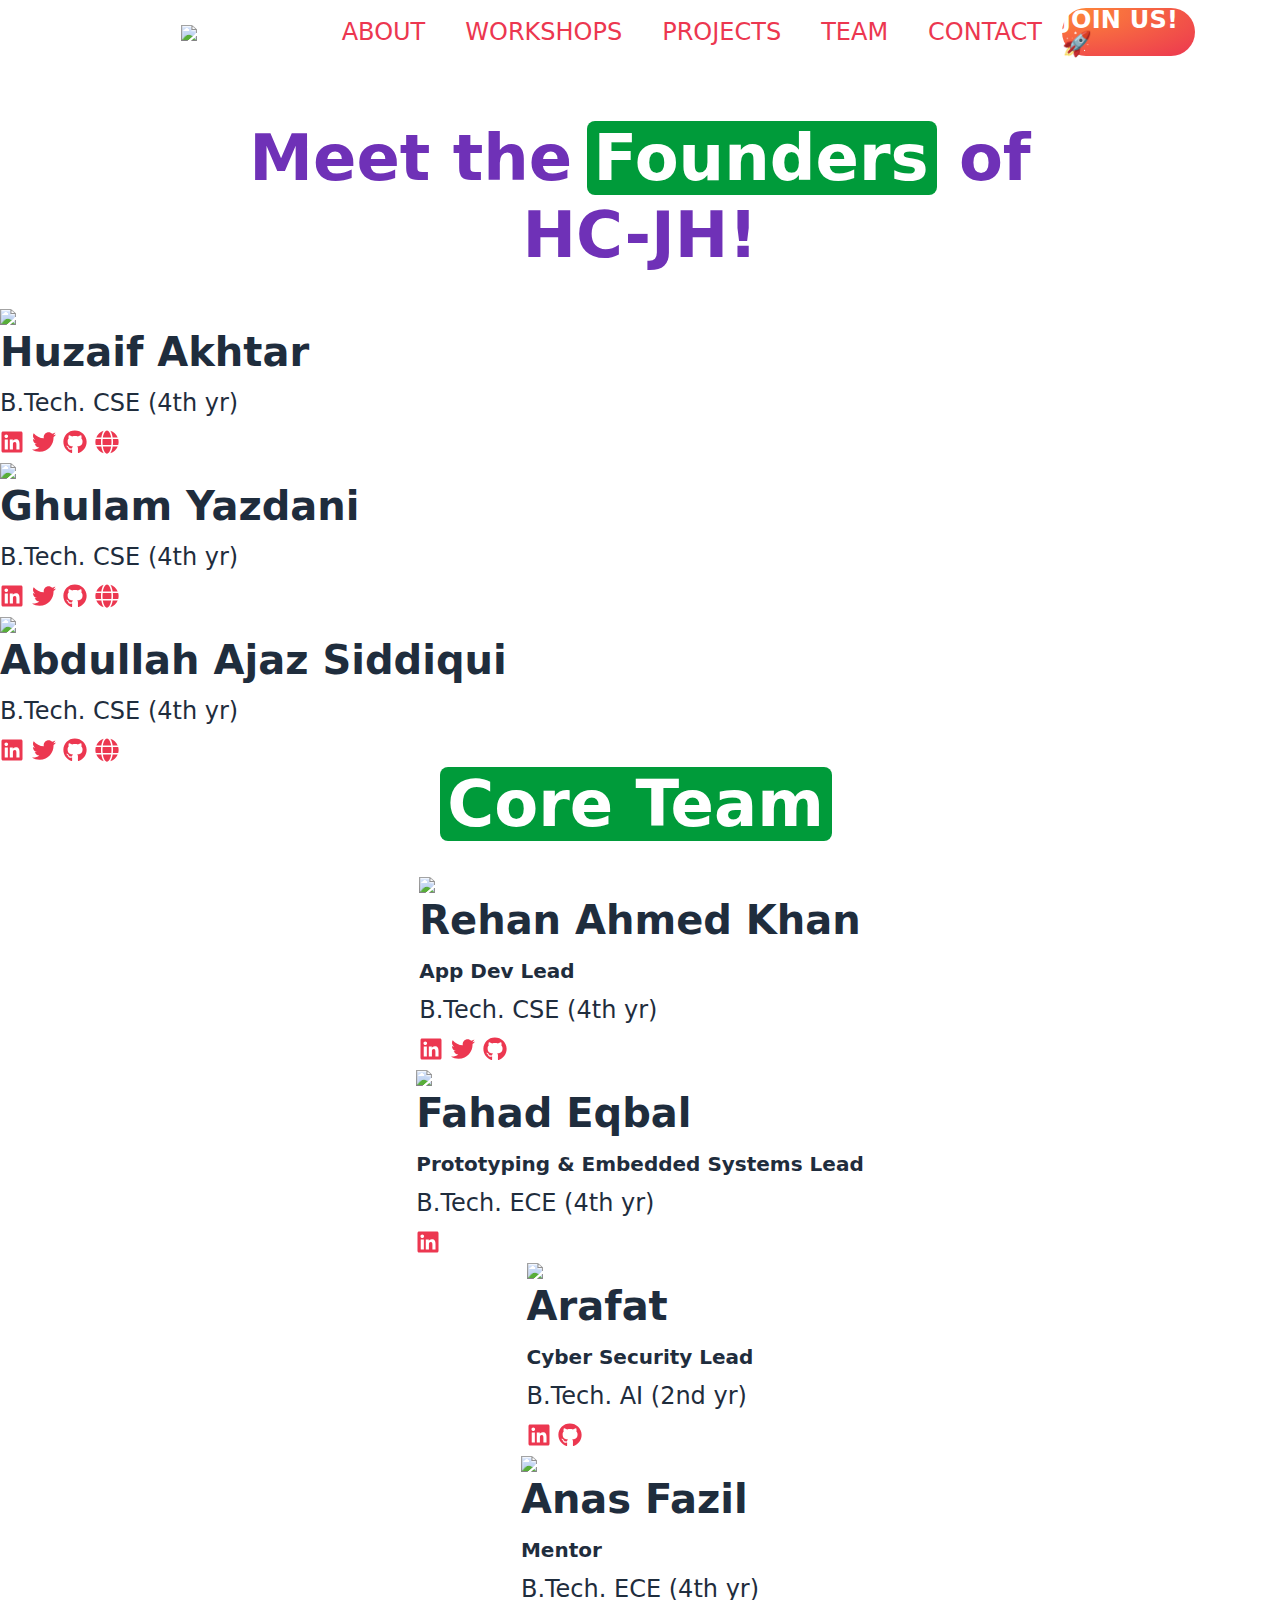
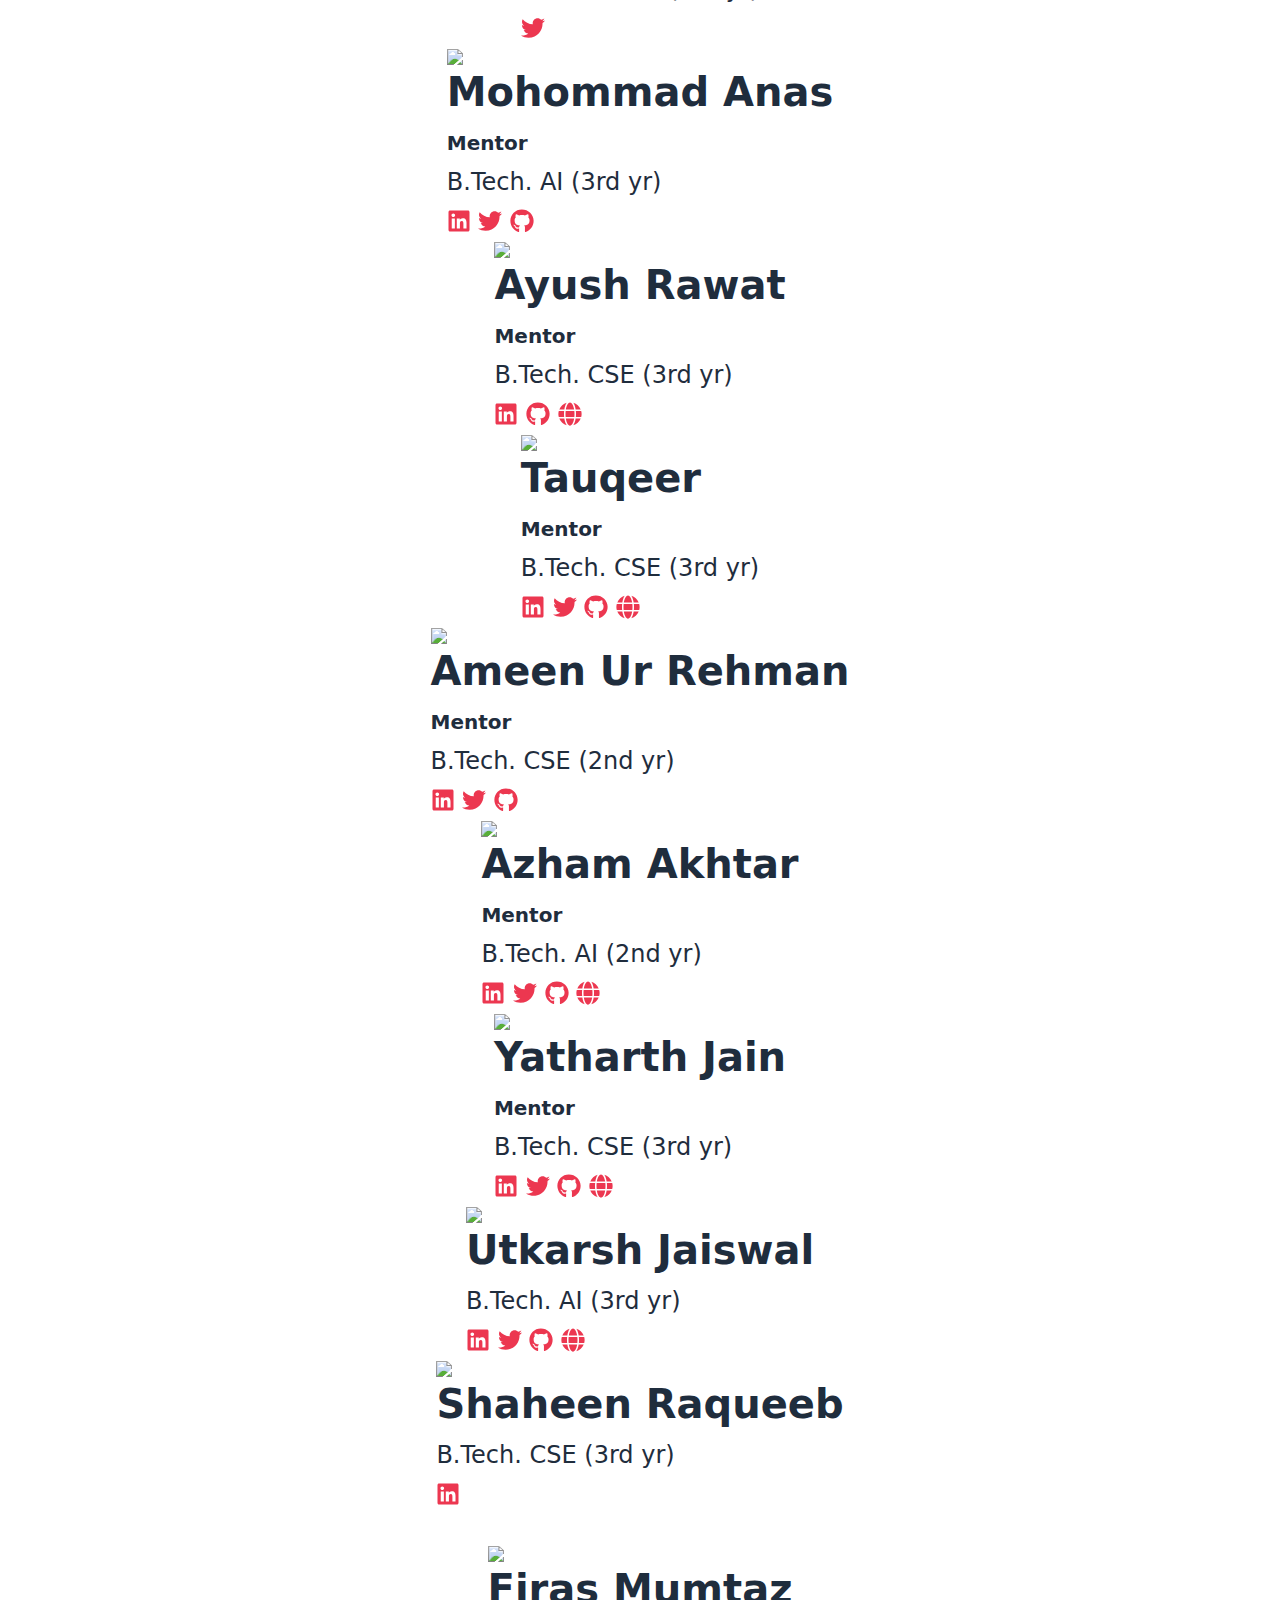
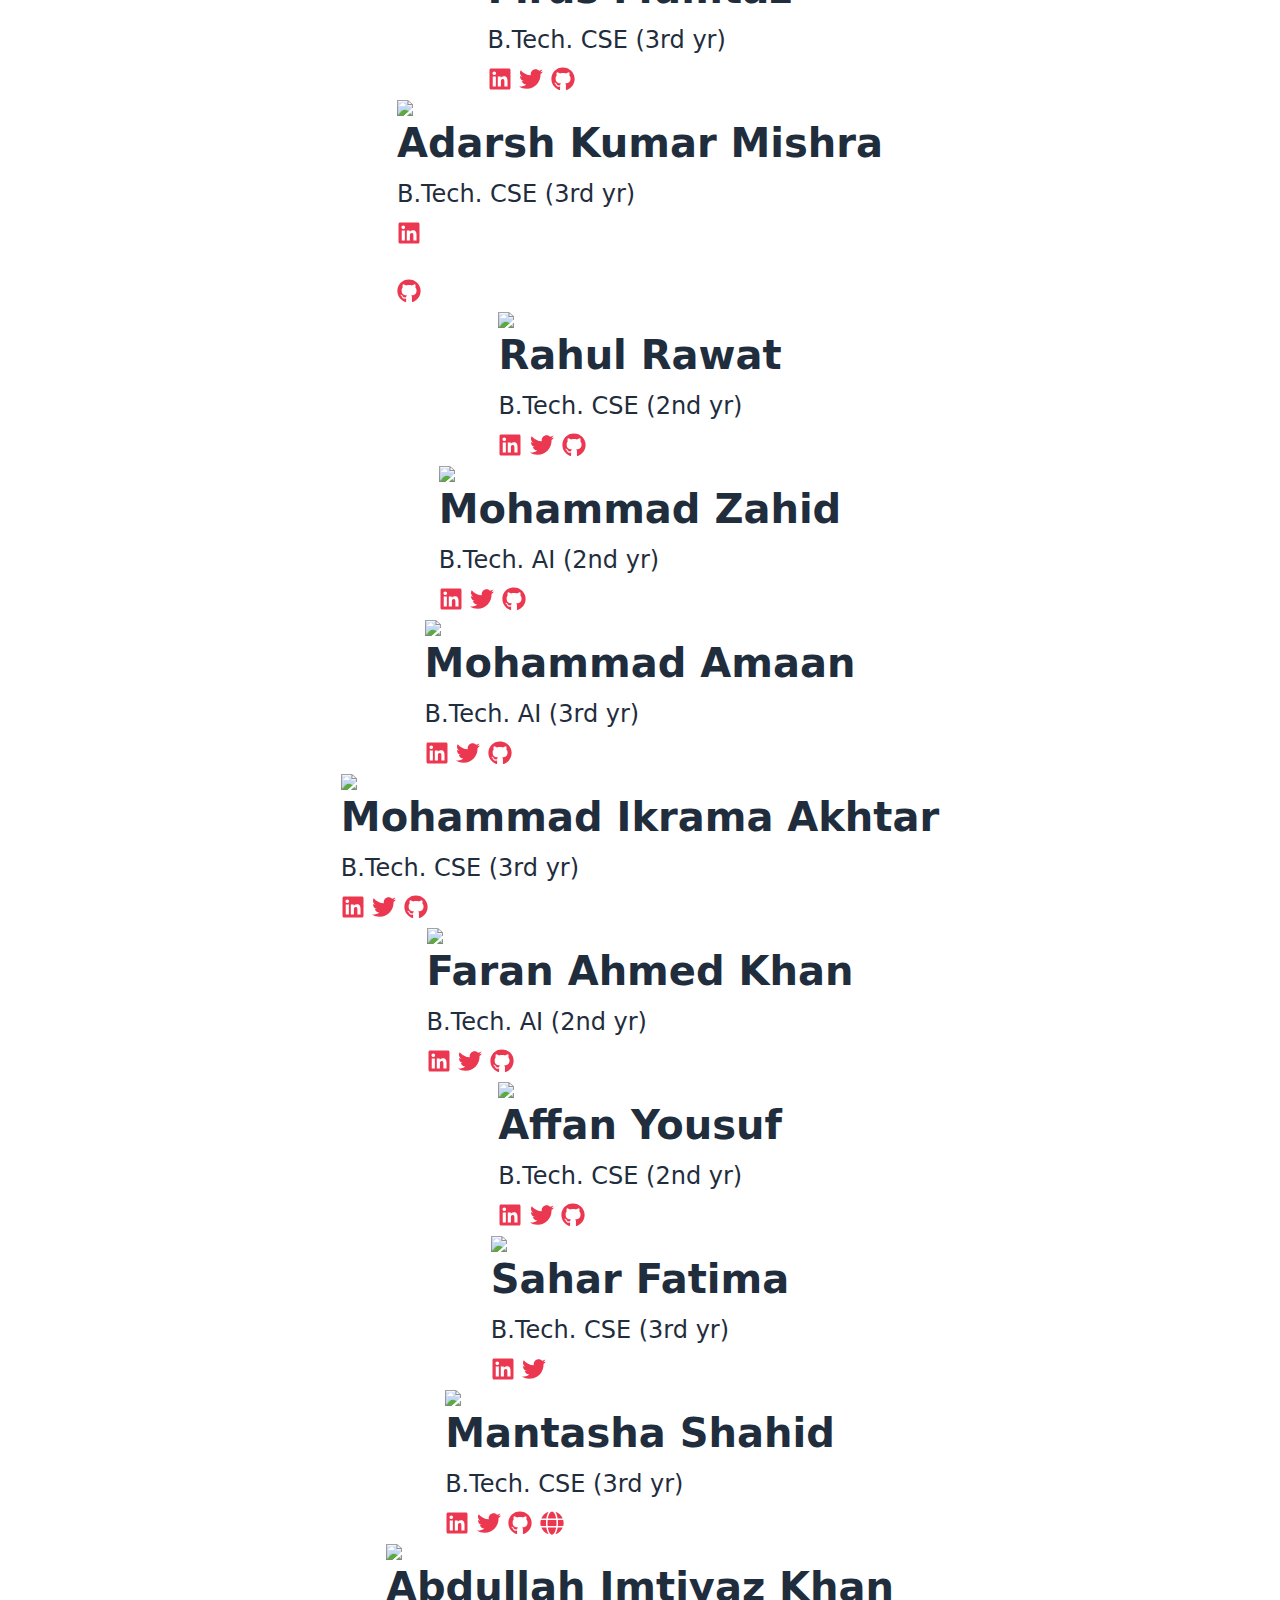
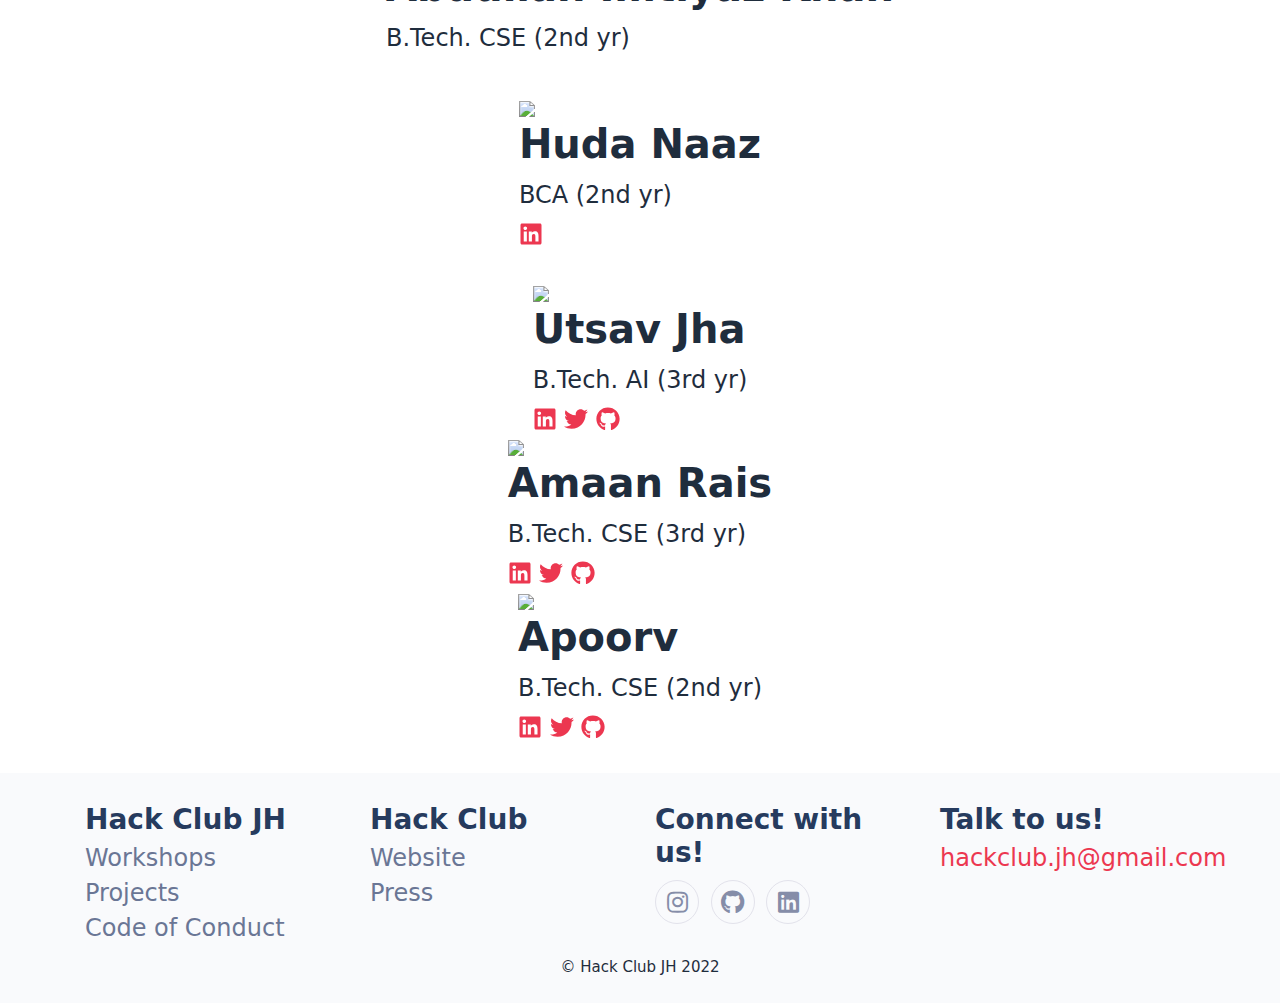
==== commit 1c088a6a: "updated" ====
--- a/team.html
+++ b/team.html
@@ -206,7 +206,8 @@
 				
 				<a target="_blank" rel="noopener noreferrer" class="chakra-link css-1bvdrhg" href="https://github.com/rehthink"><svg stroke="currentColor" fill="currentColor" stroke-width="0" viewBox="0 0 496 512" focusable="false" class="chakra-icon css-19vzo5b" height="1em" width="1em" xmlns="http://www.w3.org/2000/svg"><path d="M165.9 397.4c0 2-2.3 3.6-5.2 3.6-3.3.3-5.6-1.3-5.6-3.6 0-2 2.3-3.6 5.2-3.6 3-.3 5.6 1.3 5.6 3.6zm-31.1-4.5c-.7 2 1.3 4.3 4.3 4.9 2.6 1 5.6 0 6.2-2s-1.3-4.3-4.3-5.2c-2.6-.7-5.5.3-6.2 2.3zm44.2-1.7c-2.9.7-4.9 2.6-4.6 4.9.3 2 2.9 3.3 5.9 2.6 2.9-.7 4.9-2.6 4.6-4.6-.3-1.9-3-3.2-5.9-2.9zM244.8 8C106.1 8 0 113.3 0 252c0 110.9 69.8 205.8 169.5 239.2 12.8 2.3 17.3-5.6 17.3-12.1 0-6.2-.3-40.4-.3-61.4 0 0-70 15-84.7-29.8 0 0-11.4-29.1-27.8-36.6 0 0-22.9-15.7 1.6-15.4 0 0 24.9 2 38.6 25.8 21.9 38.6 58.6 27.5 72.9 20.9 2.3-16 8.8-27.1 16-33.7-55.9-6.2-112.3-14.3-112.3-110.5 0-27.5 7.6-41.3 23.6-58.9-2.6-6.5-11.1-33.3 2.6-67.9 20.9-6.5 69 27 69 27 20-5.6 41.5-8.5 62.8-8.5s42.8 2.9 62.8 8.5c0 0 48.1-33.6 69-27 13.7 34.7 5.2 61.4 2.6 67.9 16 17.7 25.8 31.5 25.8 58.9 0 96.5-58.9 104.2-114.8 110.5 9.2 7.9 17 22.9 17 46.4 0 33.7-.3 75.4-.3 83.6 0 6.5 4.6 14.4 17.3 12.1C428.2 457.8 496 362.9 496 252 496 113.3 383.5 8 244.8 8zM97.2 352.9c-1.3 1-1 3.3.7 5.2 1.6 1.6 3.9 2.3 5.2 1 1.3-1 1-3.3-.7-5.2-1.6-1.6-3.9-2.3-5.2-1zm-10.8-8.1c-.7 1.3.3 2.9 2.3 3.9 1.6 1 3.6.7 4.3-.7.7-1.3-.3-2.9-2.3-3.9-2-.6-3.6-.3-4.3.7zm32.4 35.6c-1.6 1.3-1 4.3 1.3 6.2 2.3 2.3 5.2 2.6 6.5 1 1.3-1.3.7-4.3-1.3-6.2-2.2-2.3-5.2-2.6-6.5-1zm-11.4-14.7c-1.6 1-1.6 3.6 0 5.9 1.6 2.3 4.3 3.3 5.6 2.3 1.6-1.3 1.6-3.9 0-6.2-1.4-2.3-4-3.3-5.6-2z"></path></svg></a>
 				
-				<a target="_blank" rel="noopener noreferrer" class="chakra-link css-1bvdrhg" href="/"><svg stroke="currentColor" fill="currentColor" stroke-width="0" viewBox="0 0 496 512" focusable="false" class="chakra-icon css-19vzo5b" height="1em" width="1em" xmlns="http://www.w3.org/2000/svg"><path d="M336.5 160C322 70.7 287.8 8 248 8s-74 62.7-88.5 152h177zM152 256c0 22.2 1.2 43.5 3.3 64h185.3c2.1-20.5 3.3-41.8 3.3-64s-1.2-43.5-3.3-64H155.3c-2.1 20.5-3.3 41.8-3.3 64zm324.7-96c-28.6-67.9-86.5-120.4-158-141.6 24.4 33.8 41.2 84.7 50 141.6h108zM177.2 18.4C105.8 39.6 47.8 92.1 19.3 160h108c8.7-56.9 25.5-107.8 49.9-141.6zM487.4 192H372.7c2.1 21 3.3 42.5 3.3 64s-1.2 43-3.3 64h114.6c5.5-20.5 8.6-41.8 8.6-64s-3.1-43.5-8.5-64zM120 256c0-21.5 1.2-43 3.3-64H8.6C3.2 212.5 0 233.8 0 256s3.2 43.5 8.6 64h114.6c-2-21-3.2-42.5-3.2-64zm39.5 96c14.5 89.3 48.7 152 88.5 152s74-62.7 88.5-152h-177zm159.3 141.6c71.4-21.2 129.4-73.7 158-141.6h-108c-8.8 56.9-25.6 107.8-50 141.6zM19.3 352c28.6 67.9 86.5 120.4 158 141.6-24.4-33.8-41.2-84.7-50-141.6h-108z"></path></svg></a></div>
+				<!-- <a target="_blank" rel="noopener noreferrer" class="chakra-link css-1bvdrhg" href="/"><svg stroke="currentColor" fill="currentColor" stroke-width="0" viewBox="0 0 496 512" focusable="false" class="chakra-icon css-19vzo5b" height="1em" width="1em" xmlns="http://www.w3.org/2000/svg"><path d="M336.5 160C322 70.7 287.8 8 248 8s-74 62.7-88.5 152h177zM152 256c0 22.2 1.2 43.5 3.3 64h185.3c2.1-20.5 3.3-41.8 3.3-64s-1.2-43.5-3.3-64H155.3c-2.1 20.5-3.3 41.8-3.3 64zm324.7-96c-28.6-67.9-86.5-120.4-158-141.6 24.4 33.8 41.2 84.7 50 141.6h108zM177.2 18.4C105.8 39.6 47.8 92.1 19.3 160h108c8.7-56.9 25.5-107.8 49.9-141.6zM487.4 192H372.7c2.1 21 3.3 42.5 3.3 64s-1.2 43-3.3 64h114.6c5.5-20.5 8.6-41.8 8.6-64s-3.1-43.5-8.5-64zM120 256c0-21.5 1.2-43 3.3-64H8.6C3.2 212.5 0 233.8 0 256s3.2 43.5 8.6 64h114.6c-2-21-3.2-42.5-3.2-64zm39.5 96c14.5 89.3 48.7 152 88.5 152s74-62.7 88.5-152h-177zm159.3 141.6c71.4-21.2 129.4-73.7 158-141.6h-108c-8.8 56.9-25.6 107.8-50 141.6zM19.3 352c28.6 67.9 86.5 120.4 158 141.6-24.4-33.8-41.2-84.7-50-141.6h-108z"></path></svg></a> -->
+			</div>
 
 		</div>
 		<div class="crt2">
@@ -221,11 +222,12 @@
 			<div class="chakra-stack css-18bli05">
 				<a target="_blank" rel="noopener noreferrer" class="chakra-link css-1bvdrhg" href="https://www.linkedin.com/in/fahadeqbal/"><svg stroke="currentColor" fill="currentColor" stroke-width="0" viewBox="0 0 448 512" focusable="false" class="chakra-icon css-19vzo5b" height="1em" width="1em" xmlns="http://www.w3.org/2000/svg"><path d="M416 32H31.9C14.3 32 0 46.5 0 64.3v383.4C0 465.5 14.3 480 31.9 480H416c17.6 0 32-14.5 32-32.3V64.3c0-17.8-14.4-32.3-32-32.3zM135.4 416H69V202.2h66.5V416zm-33.2-243c-21.3 0-38.5-17.3-38.5-38.5S80.9 96 102.2 96c21.2 0 38.5 17.3 38.5 38.5 0 21.3-17.2 38.5-38.5 38.5zm282.1 243h-66.4V312c0-24.8-.5-56.7-34.5-56.7-34.6 0-39.9 27-39.9 54.9V416h-66.4V202.2h63.7v29.2h.9c8.9-16.8 30.6-34.5 62.9-34.5 67.2 0 79.7 44.3 79.7 101.9V416z"></path></svg></a>
 				
-				<a target="_blank" rel="noopener noreferrer" class="chakra-link css-1bvdrhg" href=""><svg stroke="currentColor" fill="currentColor" stroke-width="0" viewBox="0 0 512 512" focusable="false" class="chakra-icon css-19vzo5b" height="1em" width="1em" xmlns="http://www.w3.org/2000/svg"><path d="M459.37 151.716c.325 4.548.325 9.097.325 13.645 0 138.72-105.583 298.558-298.558 298.558-59.452 0-114.68-17.219-161.137-47.106 8.447.974 16.568 1.299 25.34 1.299 49.055 0 94.213-16.568 130.274-44.832-46.132-.975-84.792-31.188-98.112-72.772 6.498.974 12.995 1.624 19.818 1.624 9.421 0 18.843-1.3 27.614-3.573-48.081-9.747-84.143-51.98-84.143-102.985v-1.299c13.969 7.797 30.214 12.67 47.431 13.319-28.264-18.843-46.781-51.005-46.781-87.391 0-19.492 5.197-37.36 14.294-52.954 51.655 63.675 129.3 105.258 216.365 109.807-1.624-7.797-2.599-15.918-2.599-24.04 0-57.828 46.782-104.934 104.934-104.934 30.213 0 57.502 12.67 76.67 33.137 23.715-4.548 46.456-13.32 66.599-25.34-7.798 24.366-24.366 44.833-46.132 57.827 21.117-2.273 41.584-8.122 60.426-16.243-14.292 20.791-32.161 39.308-52.628 54.253z"></path></svg></a>
-				
-				<a target="_blank" rel="noopener noreferrer" class="chakra-link css-1bvdrhg" href="/"><svg stroke="currentColor" fill="currentColor" stroke-width="0" viewBox="0 0 496 512" focusable="false" class="chakra-icon css-19vzo5b" height="1em" width="1em" xmlns="http://www.w3.org/2000/svg"><path d="M165.9 397.4c0 2-2.3 3.6-5.2 3.6-3.3.3-5.6-1.3-5.6-3.6 0-2 2.3-3.6 5.2-3.6 3-.3 5.6 1.3 5.6 3.6zm-31.1-4.5c-.7 2 1.3 4.3 4.3 4.9 2.6 1 5.6 0 6.2-2s-1.3-4.3-4.3-5.2c-2.6-.7-5.5.3-6.2 2.3zm44.2-1.7c-2.9.7-4.9 2.6-4.6 4.9.3 2 2.9 3.3 5.9 2.6 2.9-.7 4.9-2.6 4.6-4.6-.3-1.9-3-3.2-5.9-2.9zM244.8 8C106.1 8 0 113.3 0 252c0 110.9 69.8 205.8 169.5 239.2 12.8 2.3 17.3-5.6 17.3-12.1 0-6.2-.3-40.4-.3-61.4 0 0-70 15-84.7-29.8 0 0-11.4-29.1-27.8-36.6 0 0-22.9-15.7 1.6-15.4 0 0 24.9 2 38.6 25.8 21.9 38.6 58.6 27.5 72.9 20.9 2.3-16 8.8-27.1 16-33.7-55.9-6.2-112.3-14.3-112.3-110.5 0-27.5 7.6-41.3 23.6-58.9-2.6-6.5-11.1-33.3 2.6-67.9 20.9-6.5 69 27 69 27 20-5.6 41.5-8.5 62.8-8.5s42.8 2.9 62.8 8.5c0 0 48.1-33.6 69-27 13.7 34.7 5.2 61.4 2.6 67.9 16 17.7 25.8 31.5 25.8 58.9 0 96.5-58.9 104.2-114.8 110.5 9.2 7.9 17 22.9 17 46.4 0 33.7-.3 75.4-.3 83.6 0 6.5 4.6 14.4 17.3 12.1C428.2 457.8 496 362.9 496 252 496 113.3 383.5 8 244.8 8zM97.2 352.9c-1.3 1-1 3.3.7 5.2 1.6 1.6 3.9 2.3 5.2 1 1.3-1 1-3.3-.7-5.2-1.6-1.6-3.9-2.3-5.2-1zm-10.8-8.1c-.7 1.3.3 2.9 2.3 3.9 1.6 1 3.6.7 4.3-.7.7-1.3-.3-2.9-2.3-3.9-2-.6-3.6-.3-4.3.7zm32.4 35.6c-1.6 1.3-1 4.3 1.3 6.2 2.3 2.3 5.2 2.6 6.5 1 1.3-1.3.7-4.3-1.3-6.2-2.2-2.3-5.2-2.6-6.5-1zm-11.4-14.7c-1.6 1-1.6 3.6 0 5.9 1.6 2.3 4.3 3.3 5.6 2.3 1.6-1.3 1.6-3.9 0-6.2-1.4-2.3-4-3.3-5.6-2z"></path></svg></a>
-				
-				<a target="_blank" rel="noopener noreferrer" class="chakra-link css-1bvdrhg" href="/"><svg stroke="currentColor" fill="currentColor" stroke-width="0" viewBox="0 0 496 512" focusable="false" class="chakra-icon css-19vzo5b" height="1em" width="1em" xmlns="http://www.w3.org/2000/svg"><path d="M336.5 160C322 70.7 287.8 8 248 8s-74 62.7-88.5 152h177zM152 256c0 22.2 1.2 43.5 3.3 64h185.3c2.1-20.5 3.3-41.8 3.3-64s-1.2-43.5-3.3-64H155.3c-2.1 20.5-3.3 41.8-3.3 64zm324.7-96c-28.6-67.9-86.5-120.4-158-141.6 24.4 33.8 41.2 84.7 50 141.6h108zM177.2 18.4C105.8 39.6 47.8 92.1 19.3 160h108c8.7-56.9 25.5-107.8 49.9-141.6zM487.4 192H372.7c2.1 21 3.3 42.5 3.3 64s-1.2 43-3.3 64h114.6c5.5-20.5 8.6-41.8 8.6-64s-3.1-43.5-8.5-64zM120 256c0-21.5 1.2-43 3.3-64H8.6C3.2 212.5 0 233.8 0 256s3.2 43.5 8.6 64h114.6c-2-21-3.2-42.5-3.2-64zm39.5 96c14.5 89.3 48.7 152 88.5 152s74-62.7 88.5-152h-177zm159.3 141.6c71.4-21.2 129.4-73.7 158-141.6h-108c-8.8 56.9-25.6 107.8-50 141.6zM19.3 352c28.6 67.9 86.5 120.4 158 141.6-24.4-33.8-41.2-84.7-50-141.6h-108z"></path></svg></a></div>
+				<!-- <a target="_blank" rel="noopener noreferrer" class="chakra-link css-1bvdrhg" href=""><svg stroke="currentColor" fill="currentColor" stroke-width="0" viewBox="0 0 512 512" focusable="false" class="chakra-icon css-19vzo5b" height="1em" width="1em" xmlns="http://www.w3.org/2000/svg"><path d="M459.37 151.716c.325 4.548.325 9.097.325 13.645 0 138.72-105.583 298.558-298.558 298.558-59.452 0-114.68-17.219-161.137-47.106 8.447.974 16.568 1.299 25.34 1.299 49.055 0 94.213-16.568 130.274-44.832-46.132-.975-84.792-31.188-98.112-72.772 6.498.974 12.995 1.624 19.818 1.624 9.421 0 18.843-1.3 27.614-3.573-48.081-9.747-84.143-51.98-84.143-102.985v-1.299c13.969 7.797 30.214 12.67 47.431 13.319-28.264-18.843-46.781-51.005-46.781-87.391 0-19.492 5.197-37.36 14.294-52.954 51.655 63.675 129.3 105.258 216.365 109.807-1.624-7.797-2.599-15.918-2.599-24.04 0-57.828 46.782-104.934 104.934-104.934 30.213 0 57.502 12.67 76.67 33.137 23.715-4.548 46.456-13.32 66.599-25.34-7.798 24.366-24.366 44.833-46.132 57.827 21.117-2.273 41.584-8.122 60.426-16.243-14.292 20.791-32.161 39.308-52.628 54.253z"></path></svg></a> -->
+				
+				<!-- <a target="_blank" rel="noopener noreferrer" class="chakra-link css-1bvdrhg" href="/"><svg stroke="currentColor" fill="currentColor" stroke-width="0" viewBox="0 0 496 512" focusable="false" class="chakra-icon css-19vzo5b" height="1em" width="1em" xmlns="http://www.w3.org/2000/svg"><path d="M165.9 397.4c0 2-2.3 3.6-5.2 3.6-3.3.3-5.6-1.3-5.6-3.6 0-2 2.3-3.6 5.2-3.6 3-.3 5.6 1.3 5.6 3.6zm-31.1-4.5c-.7 2 1.3 4.3 4.3 4.9 2.6 1 5.6 0 6.2-2s-1.3-4.3-4.3-5.2c-2.6-.7-5.5.3-6.2 2.3zm44.2-1.7c-2.9.7-4.9 2.6-4.6 4.9.3 2 2.9 3.3 5.9 2.6 2.9-.7 4.9-2.6 4.6-4.6-.3-1.9-3-3.2-5.9-2.9zM244.8 8C106.1 8 0 113.3 0 252c0 110.9 69.8 205.8 169.5 239.2 12.8 2.3 17.3-5.6 17.3-12.1 0-6.2-.3-40.4-.3-61.4 0 0-70 15-84.7-29.8 0 0-11.4-29.1-27.8-36.6 0 0-22.9-15.7 1.6-15.4 0 0 24.9 2 38.6 25.8 21.9 38.6 58.6 27.5 72.9 20.9 2.3-16 8.8-27.1 16-33.7-55.9-6.2-112.3-14.3-112.3-110.5 0-27.5 7.6-41.3 23.6-58.9-2.6-6.5-11.1-33.3 2.6-67.9 20.9-6.5 69 27 69 27 20-5.6 41.5-8.5 62.8-8.5s42.8 2.9 62.8 8.5c0 0 48.1-33.6 69-27 13.7 34.7 5.2 61.4 2.6 67.9 16 17.7 25.8 31.5 25.8 58.9 0 96.5-58.9 104.2-114.8 110.5 9.2 7.9 17 22.9 17 46.4 0 33.7-.3 75.4-.3 83.6 0 6.5 4.6 14.4 17.3 12.1C428.2 457.8 496 362.9 496 252 496 113.3 383.5 8 244.8 8zM97.2 352.9c-1.3 1-1 3.3.7 5.2 1.6 1.6 3.9 2.3 5.2 1 1.3-1 1-3.3-.7-5.2-1.6-1.6-3.9-2.3-5.2-1zm-10.8-8.1c-.7 1.3.3 2.9 2.3 3.9 1.6 1 3.6.7 4.3-.7.7-1.3-.3-2.9-2.3-3.9-2-.6-3.6-.3-4.3.7zm32.4 35.6c-1.6 1.3-1 4.3 1.3 6.2 2.3 2.3 5.2 2.6 6.5 1 1.3-1.3.7-4.3-1.3-6.2-2.2-2.3-5.2-2.6-6.5-1zm-11.4-14.7c-1.6 1-1.6 3.6 0 5.9 1.6 2.3 4.3 3.3 5.6 2.3 1.6-1.3 1.6-3.9 0-6.2-1.4-2.3-4-3.3-5.6-2z"></path></svg></a>
+				
+				<a target="_blank" rel="noopener noreferrer" class="chakra-link css-1bvdrhg" href="/"><svg stroke="currentColor" fill="currentColor" stroke-width="0" viewBox="0 0 496 512" focusable="false" class="chakra-icon css-19vzo5b" height="1em" width="1em" xmlns="http://www.w3.org/2000/svg"><path d="M336.5 160C322 70.7 287.8 8 248 8s-74 62.7-88.5 152h177zM152 256c0 22.2 1.2 43.5 3.3 64h185.3c2.1-20.5 3.3-41.8 3.3-64s-1.2-43.5-3.3-64H155.3c-2.1 20.5-3.3 41.8-3.3 64zm324.7-96c-28.6-67.9-86.5-120.4-158-141.6 24.4 33.8 41.2 84.7 50 141.6h108zM177.2 18.4C105.8 39.6 47.8 92.1 19.3 160h108c8.7-56.9 25.5-107.8 49.9-141.6zM487.4 192H372.7c2.1 21 3.3 42.5 3.3 64s-1.2 43-3.3 64h114.6c5.5-20.5 8.6-41.8 8.6-64s-3.1-43.5-8.5-64zM120 256c0-21.5 1.2-43 3.3-64H8.6C3.2 212.5 0 233.8 0 256s3.2 43.5 8.6 64h114.6c-2-21-3.2-42.5-3.2-64zm39.5 96c14.5 89.3 48.7 152 88.5 152s74-62.7 88.5-152h-177zm159.3 141.6c71.4-21.2 129.4-73.7 158-141.6h-108c-8.8 56.9-25.6 107.8-50 141.6zM19.3 352c28.6 67.9 86.5 120.4 158 141.6-24.4-33.8-41.2-84.7-50-141.6h-108z"></path></svg></a> -->
+			</div>
 
 		</div>
 		<div class="crt2">
@@ -240,11 +242,12 @@
 			<div class="chakra-stack css-18bli05">
 				<a target="_blank" rel="noopener noreferrer" class="chakra-link css-1bvdrhg" href="https://www.linkedin.com/in/mohammed-arafat-shaikh-6243bb246/"><svg stroke="currentColor" fill="currentColor" stroke-width="0" viewBox="0 0 448 512" focusable="false" class="chakra-icon css-19vzo5b" height="1em" width="1em" xmlns="http://www.w3.org/2000/svg"><path d="M416 32H31.9C14.3 32 0 46.5 0 64.3v383.4C0 465.5 14.3 480 31.9 480H416c17.6 0 32-14.5 32-32.3V64.3c0-17.8-14.4-32.3-32-32.3zM135.4 416H69V202.2h66.5V416zm-33.2-243c-21.3 0-38.5-17.3-38.5-38.5S80.9 96 102.2 96c21.2 0 38.5 17.3 38.5 38.5 0 21.3-17.2 38.5-38.5 38.5zm282.1 243h-66.4V312c0-24.8-.5-56.7-34.5-56.7-34.6 0-39.9 27-39.9 54.9V416h-66.4V202.2h63.7v29.2h.9c8.9-16.8 30.6-34.5 62.9-34.5 67.2 0 79.7 44.3 79.7 101.9V416z"></path></svg></a>
 				
-				<a target="_blank" rel="noopener noreferrer" class="chakra-link css-1bvdrhg" href=""><svg stroke="currentColor" fill="currentColor" stroke-width="0" viewBox="0 0 512 512" focusable="false" class="chakra-icon css-19vzo5b" height="1em" width="1em" xmlns="http://www.w3.org/2000/svg"><path d="M459.37 151.716c.325 4.548.325 9.097.325 13.645 0 138.72-105.583 298.558-298.558 298.558-59.452 0-114.68-17.219-161.137-47.106 8.447.974 16.568 1.299 25.34 1.299 49.055 0 94.213-16.568 130.274-44.832-46.132-.975-84.792-31.188-98.112-72.772 6.498.974 12.995 1.624 19.818 1.624 9.421 0 18.843-1.3 27.614-3.573-48.081-9.747-84.143-51.98-84.143-102.985v-1.299c13.969 7.797 30.214 12.67 47.431 13.319-28.264-18.843-46.781-51.005-46.781-87.391 0-19.492 5.197-37.36 14.294-52.954 51.655 63.675 129.3 105.258 216.365 109.807-1.624-7.797-2.599-15.918-2.599-24.04 0-57.828 46.782-104.934 104.934-104.934 30.213 0 57.502 12.67 76.67 33.137 23.715-4.548 46.456-13.32 66.599-25.34-7.798 24.366-24.366 44.833-46.132 57.827 21.117-2.273 41.584-8.122 60.426-16.243-14.292 20.791-32.161 39.308-52.628 54.253z"></path></svg></a>
+				<!-- <a target="_blank" rel="noopener noreferrer" class="chakra-link css-1bvdrhg" href=""><svg stroke="currentColor" fill="currentColor" stroke-width="0" viewBox="0 0 512 512" focusable="false" class="chakra-icon css-19vzo5b" height="1em" width="1em" xmlns="http://www.w3.org/2000/svg"><path d="M459.37 151.716c.325 4.548.325 9.097.325 13.645 0 138.72-105.583 298.558-298.558 298.558-59.452 0-114.68-17.219-161.137-47.106 8.447.974 16.568 1.299 25.34 1.299 49.055 0 94.213-16.568 130.274-44.832-46.132-.975-84.792-31.188-98.112-72.772 6.498.974 12.995 1.624 19.818 1.624 9.421 0 18.843-1.3 27.614-3.573-48.081-9.747-84.143-51.98-84.143-102.985v-1.299c13.969 7.797 30.214 12.67 47.431 13.319-28.264-18.843-46.781-51.005-46.781-87.391 0-19.492 5.197-37.36 14.294-52.954 51.655 63.675 129.3 105.258 216.365 109.807-1.624-7.797-2.599-15.918-2.599-24.04 0-57.828 46.782-104.934 104.934-104.934 30.213 0 57.502 12.67 76.67 33.137 23.715-4.548 46.456-13.32 66.599-25.34-7.798 24.366-24.366 44.833-46.132 57.827 21.117-2.273 41.584-8.122 60.426-16.243-14.292 20.791-32.161 39.308-52.628 54.253z"></path></svg></a> -->
 				
 				<a target="_blank" rel="noopener noreferrer" class="chakra-link css-1bvdrhg" href="https://github.com/xAffix"><svg stroke="currentColor" fill="currentColor" stroke-width="0" viewBox="0 0 496 512" focusable="false" class="chakra-icon css-19vzo5b" height="1em" width="1em" xmlns="http://www.w3.org/2000/svg"><path d="M165.9 397.4c0 2-2.3 3.6-5.2 3.6-3.3.3-5.6-1.3-5.6-3.6 0-2 2.3-3.6 5.2-3.6 3-.3 5.6 1.3 5.6 3.6zm-31.1-4.5c-.7 2 1.3 4.3 4.3 4.9 2.6 1 5.6 0 6.2-2s-1.3-4.3-4.3-5.2c-2.6-.7-5.5.3-6.2 2.3zm44.2-1.7c-2.9.7-4.9 2.6-4.6 4.9.3 2 2.9 3.3 5.9 2.6 2.9-.7 4.9-2.6 4.6-4.6-.3-1.9-3-3.2-5.9-2.9zM244.8 8C106.1 8 0 113.3 0 252c0 110.9 69.8 205.8 169.5 239.2 12.8 2.3 17.3-5.6 17.3-12.1 0-6.2-.3-40.4-.3-61.4 0 0-70 15-84.7-29.8 0 0-11.4-29.1-27.8-36.6 0 0-22.9-15.7 1.6-15.4 0 0 24.9 2 38.6 25.8 21.9 38.6 58.6 27.5 72.9 20.9 2.3-16 8.8-27.1 16-33.7-55.9-6.2-112.3-14.3-112.3-110.5 0-27.5 7.6-41.3 23.6-58.9-2.6-6.5-11.1-33.3 2.6-67.9 20.9-6.5 69 27 69 27 20-5.6 41.5-8.5 62.8-8.5s42.8 2.9 62.8 8.5c0 0 48.1-33.6 69-27 13.7 34.7 5.2 61.4 2.6 67.9 16 17.7 25.8 31.5 25.8 58.9 0 96.5-58.9 104.2-114.8 110.5 9.2 7.9 17 22.9 17 46.4 0 33.7-.3 75.4-.3 83.6 0 6.5 4.6 14.4 17.3 12.1C428.2 457.8 496 362.9 496 252 496 113.3 383.5 8 244.8 8zM97.2 352.9c-1.3 1-1 3.3.7 5.2 1.6 1.6 3.9 2.3 5.2 1 1.3-1 1-3.3-.7-5.2-1.6-1.6-3.9-2.3-5.2-1zm-10.8-8.1c-.7 1.3.3 2.9 2.3 3.9 1.6 1 3.6.7 4.3-.7.7-1.3-.3-2.9-2.3-3.9-2-.6-3.6-.3-4.3.7zm32.4 35.6c-1.6 1.3-1 4.3 1.3 6.2 2.3 2.3 5.2 2.6 6.5 1 1.3-1.3.7-4.3-1.3-6.2-2.2-2.3-5.2-2.6-6.5-1zm-11.4-14.7c-1.6 1-1.6 3.6 0 5.9 1.6 2.3 4.3 3.3 5.6 2.3 1.6-1.3 1.6-3.9 0-6.2-1.4-2.3-4-3.3-5.6-2z"></path></svg></a>
 				
-				<a target="_blank" rel="noopener noreferrer" class="chakra-link css-1bvdrhg" href="/"><svg stroke="currentColor" fill="currentColor" stroke-width="0" viewBox="0 0 496 512" focusable="false" class="chakra-icon css-19vzo5b" height="1em" width="1em" xmlns="http://www.w3.org/2000/svg"><path d="M336.5 160C322 70.7 287.8 8 248 8s-74 62.7-88.5 152h177zM152 256c0 22.2 1.2 43.5 3.3 64h185.3c2.1-20.5 3.3-41.8 3.3-64s-1.2-43.5-3.3-64H155.3c-2.1 20.5-3.3 41.8-3.3 64zm324.7-96c-28.6-67.9-86.5-120.4-158-141.6 24.4 33.8 41.2 84.7 50 141.6h108zM177.2 18.4C105.8 39.6 47.8 92.1 19.3 160h108c8.7-56.9 25.5-107.8 49.9-141.6zM487.4 192H372.7c2.1 21 3.3 42.5 3.3 64s-1.2 43-3.3 64h114.6c5.5-20.5 8.6-41.8 8.6-64s-3.1-43.5-8.5-64zM120 256c0-21.5 1.2-43 3.3-64H8.6C3.2 212.5 0 233.8 0 256s3.2 43.5 8.6 64h114.6c-2-21-3.2-42.5-3.2-64zm39.5 96c14.5 89.3 48.7 152 88.5 152s74-62.7 88.5-152h-177zm159.3 141.6c71.4-21.2 129.4-73.7 158-141.6h-108c-8.8 56.9-25.6 107.8-50 141.6zM19.3 352c28.6 67.9 86.5 120.4 158 141.6-24.4-33.8-41.2-84.7-50-141.6h-108z"></path></svg></a></div>
+				<!-- <a target="_blank" rel="noopener noreferrer" class="chakra-link css-1bvdrhg" href="/"><svg stroke="currentColor" fill="currentColor" stroke-width="0" viewBox="0 0 496 512" focusable="false" class="chakra-icon css-19vzo5b" height="1em" width="1em" xmlns="http://www.w3.org/2000/svg"><path d="M336.5 160C322 70.7 287.8 8 248 8s-74 62.7-88.5 152h177zM152 256c0 22.2 1.2 43.5 3.3 64h185.3c2.1-20.5 3.3-41.8 3.3-64s-1.2-43.5-3.3-64H155.3c-2.1 20.5-3.3 41.8-3.3 64zm324.7-96c-28.6-67.9-86.5-120.4-158-141.6 24.4 33.8 41.2 84.7 50 141.6h108zM177.2 18.4C105.8 39.6 47.8 92.1 19.3 160h108c8.7-56.9 25.5-107.8 49.9-141.6zM487.4 192H372.7c2.1 21 3.3 42.5 3.3 64s-1.2 43-3.3 64h114.6c5.5-20.5 8.6-41.8 8.6-64s-3.1-43.5-8.5-64zM120 256c0-21.5 1.2-43 3.3-64H8.6C3.2 212.5 0 233.8 0 256s3.2 43.5 8.6 64h114.6c-2-21-3.2-42.5-3.2-64zm39.5 96c14.5 89.3 48.7 152 88.5 152s74-62.7 88.5-152h-177zm159.3 141.6c71.4-21.2 129.4-73.7 158-141.6h-108c-8.8 56.9-25.6 107.8-50 141.6zM19.3 352c28.6 67.9 86.5 120.4 158 141.6-24.4-33.8-41.2-84.7-50-141.6h-108z"></path></svg></a> -->
+			</div>
 
 		</div>
 	</div>
@@ -260,13 +263,14 @@
 				<p class="css-14atmpy">B.Tech. ECE (4th yr)</p>
 			</div>
 			<div class="chakra-stack css-18bli05">
-				<a target="_blank" rel="noopener noreferrer" class="chakra-link css-1bvdrhg" href=""><svg stroke="currentColor" fill="currentColor" stroke-width="0" viewBox="0 0 448 512" focusable="false" class="chakra-icon css-19vzo5b" height="1em" width="1em" xmlns="http://www.w3.org/2000/svg"><path d="M416 32H31.9C14.3 32 0 46.5 0 64.3v383.4C0 465.5 14.3 480 31.9 480H416c17.6 0 32-14.5 32-32.3V64.3c0-17.8-14.4-32.3-32-32.3zM135.4 416H69V202.2h66.5V416zm-33.2-243c-21.3 0-38.5-17.3-38.5-38.5S80.9 96 102.2 96c21.2 0 38.5 17.3 38.5 38.5 0 21.3-17.2 38.5-38.5 38.5zm282.1 243h-66.4V312c0-24.8-.5-56.7-34.5-56.7-34.6 0-39.9 27-39.9 54.9V416h-66.4V202.2h63.7v29.2h.9c8.9-16.8 30.6-34.5 62.9-34.5 67.2 0 79.7 44.3 79.7 101.9V416z"></path></svg></a>
+				<!-- <a target="_blank" rel="noopener noreferrer" class="chakra-link css-1bvdrhg" href=""><svg stroke="currentColor" fill="currentColor" stroke-width="0" viewBox="0 0 448 512" focusable="false" class="chakra-icon css-19vzo5b" height="1em" width="1em" xmlns="http://www.w3.org/2000/svg"><path d="M416 32H31.9C14.3 32 0 46.5 0 64.3v383.4C0 465.5 14.3 480 31.9 480H416c17.6 0 32-14.5 32-32.3V64.3c0-17.8-14.4-32.3-32-32.3zM135.4 416H69V202.2h66.5V416zm-33.2-243c-21.3 0-38.5-17.3-38.5-38.5S80.9 96 102.2 96c21.2 0 38.5 17.3 38.5 38.5 0 21.3-17.2 38.5-38.5 38.5zm282.1 243h-66.4V312c0-24.8-.5-56.7-34.5-56.7-34.6 0-39.9 27-39.9 54.9V416h-66.4V202.2h63.7v29.2h.9c8.9-16.8 30.6-34.5 62.9-34.5 67.2 0 79.7 44.3 79.7 101.9V416z"></path></svg></a> -->
 				
 				<a target="_blank" rel="noopener noreferrer" class="chakra-link css-1bvdrhg" href="https://twitter.com/CooEsperon"><svg stroke="currentColor" fill="currentColor" stroke-width="0" viewBox="0 0 512 512" focusable="false" class="chakra-icon css-19vzo5b" height="1em" width="1em" xmlns="http://www.w3.org/2000/svg"><path d="M459.37 151.716c.325 4.548.325 9.097.325 13.645 0 138.72-105.583 298.558-298.558 298.558-59.452 0-114.68-17.219-161.137-47.106 8.447.974 16.568 1.299 25.34 1.299 49.055 0 94.213-16.568 130.274-44.832-46.132-.975-84.792-31.188-98.112-72.772 6.498.974 12.995 1.624 19.818 1.624 9.421 0 18.843-1.3 27.614-3.573-48.081-9.747-84.143-51.98-84.143-102.985v-1.299c13.969 7.797 30.214 12.67 47.431 13.319-28.264-18.843-46.781-51.005-46.781-87.391 0-19.492 5.197-37.36 14.294-52.954 51.655 63.675 129.3 105.258 216.365 109.807-1.624-7.797-2.599-15.918-2.599-24.04 0-57.828 46.782-104.934 104.934-104.934 30.213 0 57.502 12.67 76.67 33.137 23.715-4.548 46.456-13.32 66.599-25.34-7.798 24.366-24.366 44.833-46.132 57.827 21.117-2.273 41.584-8.122 60.426-16.243-14.292 20.791-32.161 39.308-52.628 54.253z"></path></svg></a>
 				
-				<a target="_blank" rel="noopener noreferrer" class="chakra-link css-1bvdrhg" href="/"><svg stroke="currentColor" fill="currentColor" stroke-width="0" viewBox="0 0 496 512" focusable="false" class="chakra-icon css-19vzo5b" height="1em" width="1em" xmlns="http://www.w3.org/2000/svg"><path d="M165.9 397.4c0 2-2.3 3.6-5.2 3.6-3.3.3-5.6-1.3-5.6-3.6 0-2 2.3-3.6 5.2-3.6 3-.3 5.6 1.3 5.6 3.6zm-31.1-4.5c-.7 2 1.3 4.3 4.3 4.9 2.6 1 5.6 0 6.2-2s-1.3-4.3-4.3-5.2c-2.6-.7-5.5.3-6.2 2.3zm44.2-1.7c-2.9.7-4.9 2.6-4.6 4.9.3 2 2.9 3.3 5.9 2.6 2.9-.7 4.9-2.6 4.6-4.6-.3-1.9-3-3.2-5.9-2.9zM244.8 8C106.1 8 0 113.3 0 252c0 110.9 69.8 205.8 169.5 239.2 12.8 2.3 17.3-5.6 17.3-12.1 0-6.2-.3-40.4-.3-61.4 0 0-70 15-84.7-29.8 0 0-11.4-29.1-27.8-36.6 0 0-22.9-15.7 1.6-15.4 0 0 24.9 2 38.6 25.8 21.9 38.6 58.6 27.5 72.9 20.9 2.3-16 8.8-27.1 16-33.7-55.9-6.2-112.3-14.3-112.3-110.5 0-27.5 7.6-41.3 23.6-58.9-2.6-6.5-11.1-33.3 2.6-67.9 20.9-6.5 69 27 69 27 20-5.6 41.5-8.5 62.8-8.5s42.8 2.9 62.8 8.5c0 0 48.1-33.6 69-27 13.7 34.7 5.2 61.4 2.6 67.9 16 17.7 25.8 31.5 25.8 58.9 0 96.5-58.9 104.2-114.8 110.5 9.2 7.9 17 22.9 17 46.4 0 33.7-.3 75.4-.3 83.6 0 6.5 4.6 14.4 17.3 12.1C428.2 457.8 496 362.9 496 252 496 113.3 383.5 8 244.8 8zM97.2 352.9c-1.3 1-1 3.3.7 5.2 1.6 1.6 3.9 2.3 5.2 1 1.3-1 1-3.3-.7-5.2-1.6-1.6-3.9-2.3-5.2-1zm-10.8-8.1c-.7 1.3.3 2.9 2.3 3.9 1.6 1 3.6.7 4.3-.7.7-1.3-.3-2.9-2.3-3.9-2-.6-3.6-.3-4.3.7zm32.4 35.6c-1.6 1.3-1 4.3 1.3 6.2 2.3 2.3 5.2 2.6 6.5 1 1.3-1.3.7-4.3-1.3-6.2-2.2-2.3-5.2-2.6-6.5-1zm-11.4-14.7c-1.6 1-1.6 3.6 0 5.9 1.6 2.3 4.3 3.3 5.6 2.3 1.6-1.3 1.6-3.9 0-6.2-1.4-2.3-4-3.3-5.6-2z"></path></svg></a>
-				
-				<a target="_blank" rel="noopener noreferrer" class="chakra-link css-1bvdrhg" href="/"><svg stroke="currentColor" fill="currentColor" stroke-width="0" viewBox="0 0 496 512" focusable="false" class="chakra-icon css-19vzo5b" height="1em" width="1em" xmlns="http://www.w3.org/2000/svg"><path d="M336.5 160C322 70.7 287.8 8 248 8s-74 62.7-88.5 152h177zM152 256c0 22.2 1.2 43.5 3.3 64h185.3c2.1-20.5 3.3-41.8 3.3-64s-1.2-43.5-3.3-64H155.3c-2.1 20.5-3.3 41.8-3.3 64zm324.7-96c-28.6-67.9-86.5-120.4-158-141.6 24.4 33.8 41.2 84.7 50 141.6h108zM177.2 18.4C105.8 39.6 47.8 92.1 19.3 160h108c8.7-56.9 25.5-107.8 49.9-141.6zM487.4 192H372.7c2.1 21 3.3 42.5 3.3 64s-1.2 43-3.3 64h114.6c5.5-20.5 8.6-41.8 8.6-64s-3.1-43.5-8.5-64zM120 256c0-21.5 1.2-43 3.3-64H8.6C3.2 212.5 0 233.8 0 256s3.2 43.5 8.6 64h114.6c-2-21-3.2-42.5-3.2-64zm39.5 96c14.5 89.3 48.7 152 88.5 152s74-62.7 88.5-152h-177zm159.3 141.6c71.4-21.2 129.4-73.7 158-141.6h-108c-8.8 56.9-25.6 107.8-50 141.6zM19.3 352c28.6 67.9 86.5 120.4 158 141.6-24.4-33.8-41.2-84.7-50-141.6h-108z"></path></svg></a></div>
+				<!-- <a target="_blank" rel="noopener noreferrer" class="chakra-link css-1bvdrhg" href="/"><svg stroke="currentColor" fill="currentColor" stroke-width="0" viewBox="0 0 496 512" focusable="false" class="chakra-icon css-19vzo5b" height="1em" width="1em" xmlns="http://www.w3.org/2000/svg"><path d="M165.9 397.4c0 2-2.3 3.6-5.2 3.6-3.3.3-5.6-1.3-5.6-3.6 0-2 2.3-3.6 5.2-3.6 3-.3 5.6 1.3 5.6 3.6zm-31.1-4.5c-.7 2 1.3 4.3 4.3 4.9 2.6 1 5.6 0 6.2-2s-1.3-4.3-4.3-5.2c-2.6-.7-5.5.3-6.2 2.3zm44.2-1.7c-2.9.7-4.9 2.6-4.6 4.9.3 2 2.9 3.3 5.9 2.6 2.9-.7 4.9-2.6 4.6-4.6-.3-1.9-3-3.2-5.9-2.9zM244.8 8C106.1 8 0 113.3 0 252c0 110.9 69.8 205.8 169.5 239.2 12.8 2.3 17.3-5.6 17.3-12.1 0-6.2-.3-40.4-.3-61.4 0 0-70 15-84.7-29.8 0 0-11.4-29.1-27.8-36.6 0 0-22.9-15.7 1.6-15.4 0 0 24.9 2 38.6 25.8 21.9 38.6 58.6 27.5 72.9 20.9 2.3-16 8.8-27.1 16-33.7-55.9-6.2-112.3-14.3-112.3-110.5 0-27.5 7.6-41.3 23.6-58.9-2.6-6.5-11.1-33.3 2.6-67.9 20.9-6.5 69 27 69 27 20-5.6 41.5-8.5 62.8-8.5s42.8 2.9 62.8 8.5c0 0 48.1-33.6 69-27 13.7 34.7 5.2 61.4 2.6 67.9 16 17.7 25.8 31.5 25.8 58.9 0 96.5-58.9 104.2-114.8 110.5 9.2 7.9 17 22.9 17 46.4 0 33.7-.3 75.4-.3 83.6 0 6.5 4.6 14.4 17.3 12.1C428.2 457.8 496 362.9 496 252 496 113.3 383.5 8 244.8 8zM97.2 352.9c-1.3 1-1 3.3.7 5.2 1.6 1.6 3.9 2.3 5.2 1 1.3-1 1-3.3-.7-5.2-1.6-1.6-3.9-2.3-5.2-1zm-10.8-8.1c-.7 1.3.3 2.9 2.3 3.9 1.6 1 3.6.7 4.3-.7.7-1.3-.3-2.9-2.3-3.9-2-.6-3.6-.3-4.3.7zm32.4 35.6c-1.6 1.3-1 4.3 1.3 6.2 2.3 2.3 5.2 2.6 6.5 1 1.3-1.3.7-4.3-1.3-6.2-2.2-2.3-5.2-2.6-6.5-1zm-11.4-14.7c-1.6 1-1.6 3.6 0 5.9 1.6 2.3 4.3 3.3 5.6 2.3 1.6-1.3 1.6-3.9 0-6.2-1.4-2.3-4-3.3-5.6-2z"></path></svg></a> -->
+				
+				<!-- <a target="_blank" rel="noopener noreferrer" class="chakra-link css-1bvdrhg" href="/"><svg stroke="currentColor" fill="currentColor" stroke-width="0" viewBox="0 0 496 512" focusable="false" class="chakra-icon css-19vzo5b" height="1em" width="1em" xmlns="http://www.w3.org/2000/svg"><path d="M336.5 160C322 70.7 287.8 8 248 8s-74 62.7-88.5 152h177zM152 256c0 22.2 1.2 43.5 3.3 64h185.3c2.1-20.5 3.3-41.8 3.3-64s-1.2-43.5-3.3-64H155.3c-2.1 20.5-3.3 41.8-3.3 64zm324.7-96c-28.6-67.9-86.5-120.4-158-141.6 24.4 33.8 41.2 84.7 50 141.6h108zM177.2 18.4C105.8 39.6 47.8 92.1 19.3 160h108c8.7-56.9 25.5-107.8 49.9-141.6zM487.4 192H372.7c2.1 21 3.3 42.5 3.3 64s-1.2 43-3.3 64h114.6c5.5-20.5 8.6-41.8 8.6-64s-3.1-43.5-8.5-64zM120 256c0-21.5 1.2-43 3.3-64H8.6C3.2 212.5 0 233.8 0 256s3.2 43.5 8.6 64h114.6c-2-21-3.2-42.5-3.2-64zm39.5 96c14.5 89.3 48.7 152 88.5 152s74-62.7 88.5-152h-177zm159.3 141.6c71.4-21.2 129.4-73.7 158-141.6h-108c-8.8 56.9-25.6 107.8-50 141.6zM19.3 352c28.6 67.9 86.5 120.4 158 141.6-24.4-33.8-41.2-84.7-50-141.6h-108z"></path></svg></a> -->
+			</div>
 
 		</div>
 		<div class="crt2">
@@ -285,7 +289,8 @@
 				
 				<a target="_blank" rel="noopener noreferrer" class="chakra-link css-1bvdrhg" href="https://github.com/MohammadAnas-hub"><svg stroke="currentColor" fill="currentColor" stroke-width="0" viewBox="0 0 496 512" focusable="false" class="chakra-icon css-19vzo5b" height="1em" width="1em" xmlns="http://www.w3.org/2000/svg"><path d="M165.9 397.4c0 2-2.3 3.6-5.2 3.6-3.3.3-5.6-1.3-5.6-3.6 0-2 2.3-3.6 5.2-3.6 3-.3 5.6 1.3 5.6 3.6zm-31.1-4.5c-.7 2 1.3 4.3 4.3 4.9 2.6 1 5.6 0 6.2-2s-1.3-4.3-4.3-5.2c-2.6-.7-5.5.3-6.2 2.3zm44.2-1.7c-2.9.7-4.9 2.6-4.6 4.9.3 2 2.9 3.3 5.9 2.6 2.9-.7 4.9-2.6 4.6-4.6-.3-1.9-3-3.2-5.9-2.9zM244.8 8C106.1 8 0 113.3 0 252c0 110.9 69.8 205.8 169.5 239.2 12.8 2.3 17.3-5.6 17.3-12.1 0-6.2-.3-40.4-.3-61.4 0 0-70 15-84.7-29.8 0 0-11.4-29.1-27.8-36.6 0 0-22.9-15.7 1.6-15.4 0 0 24.9 2 38.6 25.8 21.9 38.6 58.6 27.5 72.9 20.9 2.3-16 8.8-27.1 16-33.7-55.9-6.2-112.3-14.3-112.3-110.5 0-27.5 7.6-41.3 23.6-58.9-2.6-6.5-11.1-33.3 2.6-67.9 20.9-6.5 69 27 69 27 20-5.6 41.5-8.5 62.8-8.5s42.8 2.9 62.8 8.5c0 0 48.1-33.6 69-27 13.7 34.7 5.2 61.4 2.6 67.9 16 17.7 25.8 31.5 25.8 58.9 0 96.5-58.9 104.2-114.8 110.5 9.2 7.9 17 22.9 17 46.4 0 33.7-.3 75.4-.3 83.6 0 6.5 4.6 14.4 17.3 12.1C428.2 457.8 496 362.9 496 252 496 113.3 383.5 8 244.8 8zM97.2 352.9c-1.3 1-1 3.3.7 5.2 1.6 1.6 3.9 2.3 5.2 1 1.3-1 1-3.3-.7-5.2-1.6-1.6-3.9-2.3-5.2-1zm-10.8-8.1c-.7 1.3.3 2.9 2.3 3.9 1.6 1 3.6.7 4.3-.7.7-1.3-.3-2.9-2.3-3.9-2-.6-3.6-.3-4.3.7zm32.4 35.6c-1.6 1.3-1 4.3 1.3 6.2 2.3 2.3 5.2 2.6 6.5 1 1.3-1.3.7-4.3-1.3-6.2-2.2-2.3-5.2-2.6-6.5-1zm-11.4-14.7c-1.6 1-1.6 3.6 0 5.9 1.6 2.3 4.3 3.3 5.6 2.3 1.6-1.3 1.6-3.9 0-6.2-1.4-2.3-4-3.3-5.6-2z"></path></svg></a>
 				
-				<a target="_blank" rel="noopener noreferrer" class="chakra-link css-1bvdrhg" href="/"><svg stroke="currentColor" fill="currentColor" stroke-width="0" viewBox="0 0 496 512" focusable="false" class="chakra-icon css-19vzo5b" height="1em" width="1em" xmlns="http://www.w3.org/2000/svg"><path d="M336.5 160C322 70.7 287.8 8 248 8s-74 62.7-88.5 152h177zM152 256c0 22.2 1.2 43.5 3.3 64h185.3c2.1-20.5 3.3-41.8 3.3-64s-1.2-43.5-3.3-64H155.3c-2.1 20.5-3.3 41.8-3.3 64zm324.7-96c-28.6-67.9-86.5-120.4-158-141.6 24.4 33.8 41.2 84.7 50 141.6h108zM177.2 18.4C105.8 39.6 47.8 92.1 19.3 160h108c8.7-56.9 25.5-107.8 49.9-141.6zM487.4 192H372.7c2.1 21 3.3 42.5 3.3 64s-1.2 43-3.3 64h114.6c5.5-20.5 8.6-41.8 8.6-64s-3.1-43.5-8.5-64zM120 256c0-21.5 1.2-43 3.3-64H8.6C3.2 212.5 0 233.8 0 256s3.2 43.5 8.6 64h114.6c-2-21-3.2-42.5-3.2-64zm39.5 96c14.5 89.3 48.7 152 88.5 152s74-62.7 88.5-152h-177zm159.3 141.6c71.4-21.2 129.4-73.7 158-141.6h-108c-8.8 56.9-25.6 107.8-50 141.6zM19.3 352c28.6 67.9 86.5 120.4 158 141.6-24.4-33.8-41.2-84.7-50-141.6h-108z"></path></svg></a></div>
+				<!-- <a target="_blank" rel="noopener noreferrer" class="chakra-link css-1bvdrhg" href="/"><svg stroke="currentColor" fill="currentColor" stroke-width="0" viewBox="0 0 496 512" focusable="false" class="chakra-icon css-19vzo5b" height="1em" width="1em" xmlns="http://www.w3.org/2000/svg"><path d="M336.5 160C322 70.7 287.8 8 248 8s-74 62.7-88.5 152h177zM152 256c0 22.2 1.2 43.5 3.3 64h185.3c2.1-20.5 3.3-41.8 3.3-64s-1.2-43.5-3.3-64H155.3c-2.1 20.5-3.3 41.8-3.3 64zm324.7-96c-28.6-67.9-86.5-120.4-158-141.6 24.4 33.8 41.2 84.7 50 141.6h108zM177.2 18.4C105.8 39.6 47.8 92.1 19.3 160h108c8.7-56.9 25.5-107.8 49.9-141.6zM487.4 192H372.7c2.1 21 3.3 42.5 3.3 64s-1.2 43-3.3 64h114.6c5.5-20.5 8.6-41.8 8.6-64s-3.1-43.5-8.5-64zM120 256c0-21.5 1.2-43 3.3-64H8.6C3.2 212.5 0 233.8 0 256s3.2 43.5 8.6 64h114.6c-2-21-3.2-42.5-3.2-64zm39.5 96c14.5 89.3 48.7 152 88.5 152s74-62.7 88.5-152h-177zm159.3 141.6c71.4-21.2 129.4-73.7 158-141.6h-108c-8.8 56.9-25.6 107.8-50 141.6zM19.3 352c28.6 67.9 86.5 120.4 158 141.6-24.4-33.8-41.2-84.7-50-141.6h-108z"></path></svg></a> -->
+			</div>
 
 		</div>
 		<div class="crt2">
@@ -300,7 +305,7 @@
 			<div class="chakra-stack css-18bli05">
 				<a target="_blank" rel="noopener noreferrer" class="chakra-link css-1bvdrhg" href="https://www.linkedin.com/in/ayushrawat001/"><svg stroke="currentColor" fill="currentColor" stroke-width="0" viewBox="0 0 448 512" focusable="false" class="chakra-icon css-19vzo5b" height="1em" width="1em" xmlns="http://www.w3.org/2000/svg"><path d="M416 32H31.9C14.3 32 0 46.5 0 64.3v383.4C0 465.5 14.3 480 31.9 480H416c17.6 0 32-14.5 32-32.3V64.3c0-17.8-14.4-32.3-32-32.3zM135.4 416H69V202.2h66.5V416zm-33.2-243c-21.3 0-38.5-17.3-38.5-38.5S80.9 96 102.2 96c21.2 0 38.5 17.3 38.5 38.5 0 21.3-17.2 38.5-38.5 38.5zm282.1 243h-66.4V312c0-24.8-.5-56.7-34.5-56.7-34.6 0-39.9 27-39.9 54.9V416h-66.4V202.2h63.7v29.2h.9c8.9-16.8 30.6-34.5 62.9-34.5 67.2 0 79.7 44.3 79.7 101.9V416z"></path></svg></a>
 				
-				<a target="_blank" rel="noopener noreferrer" class="chakra-link css-1bvdrhg" href="/"><svg stroke="currentColor" fill="currentColor" stroke-width="0" viewBox="0 0 512 512" focusable="false" class="chakra-icon css-19vzo5b" height="1em" width="1em" xmlns="http://www.w3.org/2000/svg"><path d="M459.37 151.716c.325 4.548.325 9.097.325 13.645 0 138.72-105.583 298.558-298.558 298.558-59.452 0-114.68-17.219-161.137-47.106 8.447.974 16.568 1.299 25.34 1.299 49.055 0 94.213-16.568 130.274-44.832-46.132-.975-84.792-31.188-98.112-72.772 6.498.974 12.995 1.624 19.818 1.624 9.421 0 18.843-1.3 27.614-3.573-48.081-9.747-84.143-51.98-84.143-102.985v-1.299c13.969 7.797 30.214 12.67 47.431 13.319-28.264-18.843-46.781-51.005-46.781-87.391 0-19.492 5.197-37.36 14.294-52.954 51.655 63.675 129.3 105.258 216.365 109.807-1.624-7.797-2.599-15.918-2.599-24.04 0-57.828 46.782-104.934 104.934-104.934 30.213 0 57.502 12.67 76.67 33.137 23.715-4.548 46.456-13.32 66.599-25.34-7.798 24.366-24.366 44.833-46.132 57.827 21.117-2.273 41.584-8.122 60.426-16.243-14.292 20.791-32.161 39.308-52.628 54.253z"></path></svg></a>
+				<!-- <a target="_blank" rel="noopener noreferrer" class="chakra-link css-1bvdrhg" href="/"><svg stroke="currentColor" fill="currentColor" stroke-width="0" viewBox="0 0 512 512" focusable="false" class="chakra-icon css-19vzo5b" height="1em" width="1em" xmlns="http://www.w3.org/2000/svg"><path d="M459.37 151.716c.325 4.548.325 9.097.325 13.645 0 138.72-105.583 298.558-298.558 298.558-59.452 0-114.68-17.219-161.137-47.106 8.447.974 16.568 1.299 25.34 1.299 49.055 0 94.213-16.568 130.274-44.832-46.132-.975-84.792-31.188-98.112-72.772 6.498.974 12.995 1.624 19.818 1.624 9.421 0 18.843-1.3 27.614-3.573-48.081-9.747-84.143-51.98-84.143-102.985v-1.299c13.969 7.797 30.214 12.67 47.431 13.319-28.264-18.843-46.781-51.005-46.781-87.391 0-19.492 5.197-37.36 14.294-52.954 51.655 63.675 129.3 105.258 216.365 109.807-1.624-7.797-2.599-15.918-2.599-24.04 0-57.828 46.782-104.934 104.934-104.934 30.213 0 57.502 12.67 76.67 33.137 23.715-4.548 46.456-13.32 66.599-25.34-7.798 24.366-24.366 44.833-46.132 57.827 21.117-2.273 41.584-8.122 60.426-16.243-14.292 20.791-32.161 39.308-52.628 54.253z"></path></svg></a> -->
 				
 				<a target="_blank" rel="noopener noreferrer" class="chakra-link css-1bvdrhg" href="https://github.com/Ayushrawat-cmd"><svg stroke="currentColor" fill="currentColor" stroke-width="0" viewBox="0 0 496 512" focusable="false" class="chakra-icon css-19vzo5b" height="1em" width="1em" xmlns="http://www.w3.org/2000/svg"><path d="M165.9 397.4c0 2-2.3 3.6-5.2 3.6-3.3.3-5.6-1.3-5.6-3.6 0-2 2.3-3.6 5.2-3.6 3-.3 5.6 1.3 5.6 3.6zm-31.1-4.5c-.7 2 1.3 4.3 4.3 4.9 2.6 1 5.6 0 6.2-2s-1.3-4.3-4.3-5.2c-2.6-.7-5.5.3-6.2 2.3zm44.2-1.7c-2.9.7-4.9 2.6-4.6 4.9.3 2 2.9 3.3 5.9 2.6 2.9-.7 4.9-2.6 4.6-4.6-.3-1.9-3-3.2-5.9-2.9zM244.8 8C106.1 8 0 113.3 0 252c0 110.9 69.8 205.8 169.5 239.2 12.8 2.3 17.3-5.6 17.3-12.1 0-6.2-.3-40.4-.3-61.4 0 0-70 15-84.7-29.8 0 0-11.4-29.1-27.8-36.6 0 0-22.9-15.7 1.6-15.4 0 0 24.9 2 38.6 25.8 21.9 38.6 58.6 27.5 72.9 20.9 2.3-16 8.8-27.1 16-33.7-55.9-6.2-112.3-14.3-112.3-110.5 0-27.5 7.6-41.3 23.6-58.9-2.6-6.5-11.1-33.3 2.6-67.9 20.9-6.5 69 27 69 27 20-5.6 41.5-8.5 62.8-8.5s42.8 2.9 62.8 8.5c0 0 48.1-33.6 69-27 13.7 34.7 5.2 61.4 2.6 67.9 16 17.7 25.8 31.5 25.8 58.9 0 96.5-58.9 104.2-114.8 110.5 9.2 7.9 17 22.9 17 46.4 0 33.7-.3 75.4-.3 83.6 0 6.5 4.6 14.4 17.3 12.1C428.2 457.8 496 362.9 496 252 496 113.3 383.5 8 244.8 8zM97.2 352.9c-1.3 1-1 3.3.7 5.2 1.6 1.6 3.9 2.3 5.2 1 1.3-1 1-3.3-.7-5.2-1.6-1.6-3.9-2.3-5.2-1zm-10.8-8.1c-.7 1.3.3 2.9 2.3 3.9 1.6 1 3.6.7 4.3-.7.7-1.3-.3-2.9-2.3-3.9-2-.6-3.6-.3-4.3.7zm32.4 35.6c-1.6 1.3-1 4.3 1.3 6.2 2.3 2.3 5.2 2.6 6.5 1 1.3-1.3.7-4.3-1.3-6.2-2.2-2.3-5.2-2.6-6.5-1zm-11.4-14.7c-1.6 1-1.6 3.6 0 5.9 1.6 2.3 4.3 3.3 5.6 2.3 1.6-1.3 1.6-3.9 0-6.2-1.4-2.3-4-3.3-5.6-2z"></path></svg></a>
 				
@@ -342,7 +347,8 @@
 				
 				<a target="_blank" rel="noopener noreferrer" class="chakra-link css-1bvdrhg" href="https://github.com/AmeenUrRehman"><svg stroke="currentColor" fill="currentColor" stroke-width="0" viewBox="0 0 496 512" focusable="false" class="chakra-icon css-19vzo5b" height="1em" width="1em" xmlns="http://www.w3.org/2000/svg"><path d="M165.9 397.4c0 2-2.3 3.6-5.2 3.6-3.3.3-5.6-1.3-5.6-3.6 0-2 2.3-3.6 5.2-3.6 3-.3 5.6 1.3 5.6 3.6zm-31.1-4.5c-.7 2 1.3 4.3 4.3 4.9 2.6 1 5.6 0 6.2-2s-1.3-4.3-4.3-5.2c-2.6-.7-5.5.3-6.2 2.3zm44.2-1.7c-2.9.7-4.9 2.6-4.6 4.9.3 2 2.9 3.3 5.9 2.6 2.9-.7 4.9-2.6 4.6-4.6-.3-1.9-3-3.2-5.9-2.9zM244.8 8C106.1 8 0 113.3 0 252c0 110.9 69.8 205.8 169.5 239.2 12.8 2.3 17.3-5.6 17.3-12.1 0-6.2-.3-40.4-.3-61.4 0 0-70 15-84.7-29.8 0 0-11.4-29.1-27.8-36.6 0 0-22.9-15.7 1.6-15.4 0 0 24.9 2 38.6 25.8 21.9 38.6 58.6 27.5 72.9 20.9 2.3-16 8.8-27.1 16-33.7-55.9-6.2-112.3-14.3-112.3-110.5 0-27.5 7.6-41.3 23.6-58.9-2.6-6.5-11.1-33.3 2.6-67.9 20.9-6.5 69 27 69 27 20-5.6 41.5-8.5 62.8-8.5s42.8 2.9 62.8 8.5c0 0 48.1-33.6 69-27 13.7 34.7 5.2 61.4 2.6 67.9 16 17.7 25.8 31.5 25.8 58.9 0 96.5-58.9 104.2-114.8 110.5 9.2 7.9 17 22.9 17 46.4 0 33.7-.3 75.4-.3 83.6 0 6.5 4.6 14.4 17.3 12.1C428.2 457.8 496 362.9 496 252 496 113.3 383.5 8 244.8 8zM97.2 352.9c-1.3 1-1 3.3.7 5.2 1.6 1.6 3.9 2.3 5.2 1 1.3-1 1-3.3-.7-5.2-1.6-1.6-3.9-2.3-5.2-1zm-10.8-8.1c-.7 1.3.3 2.9 2.3 3.9 1.6 1 3.6.7 4.3-.7.7-1.3-.3-2.9-2.3-3.9-2-.6-3.6-.3-4.3.7zm32.4 35.6c-1.6 1.3-1 4.3 1.3 6.2 2.3 2.3 5.2 2.6 6.5 1 1.3-1.3.7-4.3-1.3-6.2-2.2-2.3-5.2-2.6-6.5-1zm-11.4-14.7c-1.6 1-1.6 3.6 0 5.9 1.6 2.3 4.3 3.3 5.6 2.3 1.6-1.3 1.6-3.9 0-6.2-1.4-2.3-4-3.3-5.6-2z"></path></svg></a>
 				
-				<a target="_blank" rel="noopener noreferrer" class="chakra-link css-1bvdrhg" href="/"><svg stroke="currentColor" fill="currentColor" stroke-width="0" viewBox="0 0 496 512" focusable="false" class="chakra-icon css-19vzo5b" height="1em" width="1em" xmlns="http://www.w3.org/2000/svg"><path d="M336.5 160C322 70.7 287.8 8 248 8s-74 62.7-88.5 152h177zM152 256c0 22.2 1.2 43.5 3.3 64h185.3c2.1-20.5 3.3-41.8 3.3-64s-1.2-43.5-3.3-64H155.3c-2.1 20.5-3.3 41.8-3.3 64zm324.7-96c-28.6-67.9-86.5-120.4-158-141.6 24.4 33.8 41.2 84.7 50 141.6h108zM177.2 18.4C105.8 39.6 47.8 92.1 19.3 160h108c8.7-56.9 25.5-107.8 49.9-141.6zM487.4 192H372.7c2.1 21 3.3 42.5 3.3 64s-1.2 43-3.3 64h114.6c5.5-20.5 8.6-41.8 8.6-64s-3.1-43.5-8.5-64zM120 256c0-21.5 1.2-43 3.3-64H8.6C3.2 212.5 0 233.8 0 256s3.2 43.5 8.6 64h114.6c-2-21-3.2-42.5-3.2-64zm39.5 96c14.5 89.3 48.7 152 88.5 152s74-62.7 88.5-152h-177zm159.3 141.6c71.4-21.2 129.4-73.7 158-141.6h-108c-8.8 56.9-25.6 107.8-50 141.6zM19.3 352c28.6 67.9 86.5 120.4 158 141.6-24.4-33.8-41.2-84.7-50-141.6h-108z"></path></svg></a></div>
+				<!-- <a target="_blank" rel="noopener noreferrer" class="chakra-link css-1bvdrhg" href="/"><svg stroke="currentColor" fill="currentColor" stroke-width="0" viewBox="0 0 496 512" focusable="false" class="chakra-icon css-19vzo5b" height="1em" width="1em" xmlns="http://www.w3.org/2000/svg"><path d="M336.5 160C322 70.7 287.8 8 248 8s-74 62.7-88.5 152h177zM152 256c0 22.2 1.2 43.5 3.3 64h185.3c2.1-20.5 3.3-41.8 3.3-64s-1.2-43.5-3.3-64H155.3c-2.1 20.5-3.3 41.8-3.3 64zm324.7-96c-28.6-67.9-86.5-120.4-158-141.6 24.4 33.8 41.2 84.7 50 141.6h108zM177.2 18.4C105.8 39.6 47.8 92.1 19.3 160h108c8.7-56.9 25.5-107.8 49.9-141.6zM487.4 192H372.7c2.1 21 3.3 42.5 3.3 64s-1.2 43-3.3 64h114.6c5.5-20.5 8.6-41.8 8.6-64s-3.1-43.5-8.5-64zM120 256c0-21.5 1.2-43 3.3-64H8.6C3.2 212.5 0 233.8 0 256s3.2 43.5 8.6 64h114.6c-2-21-3.2-42.5-3.2-64zm39.5 96c14.5 89.3 48.7 152 88.5 152s74-62.7 88.5-152h-177zm159.3 141.6c71.4-21.2 129.4-73.7 158-141.6h-108c-8.8 56.9-25.6 107.8-50 141.6zM19.3 352c28.6 67.9 86.5 120.4 158 141.6-24.4-33.8-41.2-84.7-50-141.6h-108z"></path></svg></a> -->
+			</div>
 
 		</div>
 		<div class="crt2">
@@ -415,290 +421,321 @@
 			<div class="chakra-stack css-18bli05">
 				<a target="_blank" rel="noopener noreferrer" class="chakra-link css-1bvdrhg" href="https://www.linkedin.com/in/shaheen-raqueeb-900717246"><svg stroke="currentColor" fill="currentColor" stroke-width="0" viewBox="0 0 448 512" focusable="false" class="chakra-icon css-19vzo5b" height="1em" width="1em" xmlns="http://www.w3.org/2000/svg"><path d="M416 32H31.9C14.3 32 0 46.5 0 64.3v383.4C0 465.5 14.3 480 31.9 480H416c17.6 0 32-14.5 32-32.3V64.3c0-17.8-14.4-32.3-32-32.3zM135.4 416H69V202.2h66.5V416zm-33.2-243c-21.3 0-38.5-17.3-38.5-38.5S80.9 96 102.2 96c21.2 0 38.5 17.3 38.5 38.5 0 21.3-17.2 38.5-38.5 38.5zm282.1 243h-66.4V312c0-24.8-.5-56.7-34.5-56.7-34.6 0-39.9 27-39.9 54.9V416h-66.4V202.2h63.7v29.2h.9c8.9-16.8 30.6-34.5 62.9-34.5 67.2 0 79.7 44.3 79.7 101.9V416z"></path></svg></a>
 				
-				<a target="_blank" rel="noopener noreferrer" class="chakra-link css-1bvdrhg" href="https://instagram.com/Shaheen_254"><svg stroke="currentColor" fill="currentColor" stroke-width="0" viewBox="0 0 512 512" focusable="false" class="chakra-icon css-19vzo5b" height="1em" width="1em" xmlns="http://www.w3.org/2000/svg"><path d="M459.37 151.716c.325 4.548.325 9.097.325 13.645 0 138.72-105.583 298.558-298.558 298.558-59.452 0-114.68-17.219-161.137-47.106 8.447.974 16.568 1.299 25.34 1.299 49.055 0 94.213-16.568 130.274-44.832-46.132-.975-84.792-31.188-98.112-72.772 6.498.974 12.995 1.624 19.818 1.624 9.421 0 18.843-1.3 27.614-3.573-48.081-9.747-84.143-51.98-84.143-102.985v-1.299c13.969 7.797 30.214 12.67 47.431 13.319-28.264-18.843-46.781-51.005-46.781-87.391 0-19.492 5.197-37.36 14.294-52.954 51.655 63.675 129.3 105.258 216.365 109.807-1.624-7.797-2.599-15.918-2.599-24.04 0-57.828 46.782-104.934 104.934-104.934 30.213 0 57.502 12.67 76.67 33.137 23.715-4.548 46.456-13.32 66.599-25.34-7.798 24.366-24.366 44.833-46.132 57.827 21.117-2.273 41.584-8.122 60.426-16.243-14.292 20.791-32.161 39.308-52.628 54.253z"></path></svg></a>
-				
-				<a target="_blank" rel="noopener noreferrer" class="chakra-link css-1bvdrhg" href=""><svg stroke="currentColor" fill="currentColor" stroke-width="0" viewBox="0 0 496 512" focusable="false" class="chakra-icon css-19vzo5b" height="1em" width="1em" xmlns="http://www.w3.org/2000/svg"><path d="M165.9 397.4c0 2-2.3 3.6-5.2 3.6-3.3.3-5.6-1.3-5.6-3.6 0-2 2.3-3.6 5.2-3.6 3-.3 5.6 1.3 5.6 3.6zm-31.1-4.5c-.7 2 1.3 4.3 4.3 4.9 2.6 1 5.6 0 6.2-2s-1.3-4.3-4.3-5.2c-2.6-.7-5.5.3-6.2 2.3zm44.2-1.7c-2.9.7-4.9 2.6-4.6 4.9.3 2 2.9 3.3 5.9 2.6 2.9-.7 4.9-2.6 4.6-4.6-.3-1.9-3-3.2-5.9-2.9zM244.8 8C106.1 8 0 113.3 0 252c0 110.9 69.8 205.8 169.5 239.2 12.8 2.3 17.3-5.6 17.3-12.1 0-6.2-.3-40.4-.3-61.4 0 0-70 15-84.7-29.8 0 0-11.4-29.1-27.8-36.6 0 0-22.9-15.7 1.6-15.4 0 0 24.9 2 38.6 25.8 21.9 38.6 58.6 27.5 72.9 20.9 2.3-16 8.8-27.1 16-33.7-55.9-6.2-112.3-14.3-112.3-110.5 0-27.5 7.6-41.3 23.6-58.9-2.6-6.5-11.1-33.3 2.6-67.9 20.9-6.5 69 27 69 27 20-5.6 41.5-8.5 62.8-8.5s42.8 2.9 62.8 8.5c0 0 48.1-33.6 69-27 13.7 34.7 5.2 61.4 2.6 67.9 16 17.7 25.8 31.5 25.8 58.9 0 96.5-58.9 104.2-114.8 110.5 9.2 7.9 17 22.9 17 46.4 0 33.7-.3 75.4-.3 83.6 0 6.5 4.6 14.4 17.3 12.1C428.2 457.8 496 362.9 496 252 496 113.3 383.5 8 244.8 8zM97.2 352.9c-1.3 1-1 3.3.7 5.2 1.6 1.6 3.9 2.3 5.2 1 1.3-1 1-3.3-.7-5.2-1.6-1.6-3.9-2.3-5.2-1zm-10.8-8.1c-.7 1.3.3 2.9 2.3 3.9 1.6 1 3.6.7 4.3-.7.7-1.3-.3-2.9-2.3-3.9-2-.6-3.6-.3-4.3.7zm32.4 35.6c-1.6 1.3-1 4.3 1.3 6.2 2.3 2.3 5.2 2.6 6.5 1 1.3-1.3.7-4.3-1.3-6.2-2.2-2.3-5.2-2.6-6.5-1zm-11.4-14.7c-1.6 1-1.6 3.6 0 5.9 1.6 2.3 4.3 3.3 5.6 2.3 1.6-1.3 1.6-3.9 0-6.2-1.4-2.3-4-3.3-5.6-2z"></path></svg></a>
+				<a href="https://instagram.com/Shaheen_254" target="_blank" style="text-decoration:none;color:#fff;" class="chakra-link css-1bvdrhg">
+					<i class="fab fa-instagram chakra-icon css-19vzo5b" style="font-size: 1.7rem;width: 100%;height: 100%;margin-top: 0.16rem;"  ></i>
+				</a>
+				
+				<!-- <a target="_blank" rel="noopener noreferrer" class="chakra-link css-1bvdrhg" href="https://instagram.com/Shaheen_254"><svg stroke="currentColor" fill="currentColor" stroke-width="0" viewBox="0 0 512 512" focusable="false" class="fab fa-instagram" height="1em" width="1em" xmlns="http://www.w3.org/2000/svg"><path d="M459.37 151.716c.325 4.548.325 9.097.325 13.645 0 138.72-105.583 298.558-298.558 298.558-59.452 0-114.68-17.219-161.137-47.106 8.447.974 16.568 1.299 25.34 1.299 49.055 0 94.213-16.568 130.274-44.832-46.132-.975-84.792-31.188-98.112-72.772 6.498.974 12.995 1.624 19.818 1.624 9.421 0 18.843-1.3 27.614-3.573-48.081-9.747-84.143-51.98-84.143-102.985v-1.299c13.969 7.797 30.214 12.67 47.431 13.319-28.264-18.843-46.781-51.005-46.781-87.391 0-19.492 5.197-37.36 14.294-52.954 51.655 63.675 129.3 105.258 216.365 109.807-1.624-7.797-2.599-15.918-2.599-24.04 0-57.828 46.782-104.934 104.934-104.934 30.213 0 57.502 12.67 76.67 33.137 23.715-4.548 46.456-13.32 66.599-25.34-7.798 24.366-24.366 44.833-46.132 57.827 21.117-2.273 41.584-8.122 60.426-16.243-14.292 20.791-32.161 39.308-52.628 54.253z"></path></svg></a> -->
+				
+				<!-- <a target="_blank" rel="noopener noreferrer" class="chakra-link css-1bvdrhg" href=""><svg stroke="currentColor" fill="currentColor" stroke-width="0" viewBox="0 0 496 512" focusable="false" class="chakra-icon css-19vzo5b" height="1em" width="1em" xmlns="http://www.w3.org/2000/svg"><path d="M165.9 397.4c0 2-2.3 3.6-5.2 3.6-3.3.3-5.6-1.3-5.6-3.6 0-2 2.3-3.6 5.2-3.6 3-.3 5.6 1.3 5.6 3.6zm-31.1-4.5c-.7 2 1.3 4.3 4.3 4.9 2.6 1 5.6 0 6.2-2s-1.3-4.3-4.3-5.2c-2.6-.7-5.5.3-6.2 2.3zm44.2-1.7c-2.9.7-4.9 2.6-4.6 4.9.3 2 2.9 3.3 5.9 2.6 2.9-.7 4.9-2.6 4.6-4.6-.3-1.9-3-3.2-5.9-2.9zM244.8 8C106.1 8 0 113.3 0 252c0 110.9 69.8 205.8 169.5 239.2 12.8 2.3 17.3-5.6 17.3-12.1 0-6.2-.3-40.4-.3-61.4 0 0-70 15-84.7-29.8 0 0-11.4-29.1-27.8-36.6 0 0-22.9-15.7 1.6-15.4 0 0 24.9 2 38.6 25.8 21.9 38.6 58.6 27.5 72.9 20.9 2.3-16 8.8-27.1 16-33.7-55.9-6.2-112.3-14.3-112.3-110.5 0-27.5 7.6-41.3 23.6-58.9-2.6-6.5-11.1-33.3 2.6-67.9 20.9-6.5 69 27 69 27 20-5.6 41.5-8.5 62.8-8.5s42.8 2.9 62.8 8.5c0 0 48.1-33.6 69-27 13.7 34.7 5.2 61.4 2.6 67.9 16 17.7 25.8 31.5 25.8 58.9 0 96.5-58.9 104.2-114.8 110.5 9.2 7.9 17 22.9 17 46.4 0 33.7-.3 75.4-.3 83.6 0 6.5 4.6 14.4 17.3 12.1C428.2 457.8 496 362.9 496 252 496 113.3 383.5 8 244.8 8zM97.2 352.9c-1.3 1-1 3.3.7 5.2 1.6 1.6 3.9 2.3 5.2 1 1.3-1 1-3.3-.7-5.2-1.6-1.6-3.9-2.3-5.2-1zm-10.8-8.1c-.7 1.3.3 2.9 2.3 3.9 1.6 1 3.6.7 4.3-.7.7-1.3-.3-2.9-2.3-3.9-2-.6-3.6-.3-4.3.7zm32.4 35.6c-1.6 1.3-1 4.3 1.3 6.2 2.3 2.3 5.2 2.6 6.5 1 1.3-1.3.7-4.3-1.3-6.2-2.2-2.3-5.2-2.6-6.5-1zm-11.4-14.7c-1.6 1-1.6 3.6 0 5.9 1.6 2.3 4.3 3.3 5.6 2.3 1.6-1.3 1.6-3.9 0-6.2-1.4-2.3-4-3.3-5.6-2z"></path></svg></a>
+				
+				<a target="_blank" rel="noopener noreferrer" class="chakra-link css-1bvdrhg" href="/"><svg stroke="currentColor" fill="currentColor" stroke-width="0" viewBox="0 0 496 512" focusable="false" class="chakra-icon css-19vzo5b" height="1em" width="1em" xmlns="http://www.w3.org/2000/svg"><path d="M336.5 160C322 70.7 287.8 8 248 8s-74 62.7-88.5 152h177zM152 256c0 22.2 1.2 43.5 3.3 64h185.3c2.1-20.5 3.3-41.8 3.3-64s-1.2-43.5-3.3-64H155.3c-2.1 20.5-3.3 41.8-3.3 64zm324.7-96c-28.6-67.9-86.5-120.4-158-141.6 24.4 33.8 41.2 84.7 50 141.6h108zM177.2 18.4C105.8 39.6 47.8 92.1 19.3 160h108c8.7-56.9 25.5-107.8 49.9-141.6zM487.4 192H372.7c2.1 21 3.3 42.5 3.3 64s-1.2 43-3.3 64h114.6c5.5-20.5 8.6-41.8 8.6-64s-3.1-43.5-8.5-64zM120 256c0-21.5 1.2-43 3.3-64H8.6C3.2 212.5 0 233.8 0 256s3.2 43.5 8.6 64h114.6c-2-21-3.2-42.5-3.2-64zm39.5 96c14.5 89.3 48.7 152 88.5 152s74-62.7 88.5-152h-177zm159.3 141.6c71.4-21.2 129.4-73.7 158-141.6h-108c-8.8 56.9-25.6 107.8-50 141.6zM19.3 352c28.6 67.9 86.5 120.4 158 141.6-24.4-33.8-41.2-84.7-50-141.6h-108z"></path></svg></a> -->
+			</div>
+
+		</div>
+		<div class="crt2">
+			<div class="css-fzwid6"> <img src="/img/team/management/firas.png" class="css-v1cp1g"> </div>
+			<div class="css-fzwid6">
+				<h1 class="css-qgkf1l">Firas Mumtaz</h1> 
+			</div>
+			<div class="css-fzwid6">
+				<p class="css-14atmpy">B.Tech. CSE (3rd yr)</p>
+			</div>
+			<div class="chakra-stack css-18bli05">
+				<a target="_blank" rel="noopener noreferrer" class="chakra-link css-1bvdrhg" href="https://www.linkedin.com/in/firas-mumtaz-43b2b8201/"><svg stroke="currentColor" fill="currentColor" stroke-width="0" viewBox="0 0 448 512" focusable="false" class="chakra-icon css-19vzo5b" height="1em" width="1em" xmlns="http://www.w3.org/2000/svg"><path d="M416 32H31.9C14.3 32 0 46.5 0 64.3v383.4C0 465.5 14.3 480 31.9 480H416c17.6 0 32-14.5 32-32.3V64.3c0-17.8-14.4-32.3-32-32.3zM135.4 416H69V202.2h66.5V416zm-33.2-243c-21.3 0-38.5-17.3-38.5-38.5S80.9 96 102.2 96c21.2 0 38.5 17.3 38.5 38.5 0 21.3-17.2 38.5-38.5 38.5zm282.1 243h-66.4V312c0-24.8-.5-56.7-34.5-56.7-34.6 0-39.9 27-39.9 54.9V416h-66.4V202.2h63.7v29.2h.9c8.9-16.8 30.6-34.5 62.9-34.5 67.2 0 79.7 44.3 79.7 101.9V416z"></path></svg></a>
+				
+				<a target="_blank" rel="noopener noreferrer" class="chakra-link css-1bvdrhg" href="https://twitter.com/firas_mtz"><svg stroke="currentColor" fill="currentColor" stroke-width="0" viewBox="0 0 512 512" focusable="false" class="chakra-icon css-19vzo5b" height="1em" width="1em" xmlns="http://www.w3.org/2000/svg"><path d="M459.37 151.716c.325 4.548.325 9.097.325 13.645 0 138.72-105.583 298.558-298.558 298.558-59.452 0-114.68-17.219-161.137-47.106 8.447.974 16.568 1.299 25.34 1.299 49.055 0 94.213-16.568 130.274-44.832-46.132-.975-84.792-31.188-98.112-72.772 6.498.974 12.995 1.624 19.818 1.624 9.421 0 18.843-1.3 27.614-3.573-48.081-9.747-84.143-51.98-84.143-102.985v-1.299c13.969 7.797 30.214 12.67 47.431 13.319-28.264-18.843-46.781-51.005-46.781-87.391 0-19.492 5.197-37.36 14.294-52.954 51.655 63.675 129.3 105.258 216.365 109.807-1.624-7.797-2.599-15.918-2.599-24.04 0-57.828 46.782-104.934 104.934-104.934 30.213 0 57.502 12.67 76.67 33.137 23.715-4.548 46.456-13.32 66.599-25.34-7.798 24.366-24.366 44.833-46.132 57.827 21.117-2.273 41.584-8.122 60.426-16.243-14.292 20.791-32.161 39.308-52.628 54.253z"></path></svg></a>
+				
+				<a target="_blank" rel="noopener noreferrer" class="chakra-link css-1bvdrhg" href="https://github.com/firascodes"><svg stroke="currentColor" fill="currentColor" stroke-width="0" viewBox="0 0 496 512" focusable="false" class="chakra-icon css-19vzo5b" height="1em" width="1em" xmlns="http://www.w3.org/2000/svg"><path d="M165.9 397.4c0 2-2.3 3.6-5.2 3.6-3.3.3-5.6-1.3-5.6-3.6 0-2 2.3-3.6 5.2-3.6 3-.3 5.6 1.3 5.6 3.6zm-31.1-4.5c-.7 2 1.3 4.3 4.3 4.9 2.6 1 5.6 0 6.2-2s-1.3-4.3-4.3-5.2c-2.6-.7-5.5.3-6.2 2.3zm44.2-1.7c-2.9.7-4.9 2.6-4.6 4.9.3 2 2.9 3.3 5.9 2.6 2.9-.7 4.9-2.6 4.6-4.6-.3-1.9-3-3.2-5.9-2.9zM244.8 8C106.1 8 0 113.3 0 252c0 110.9 69.8 205.8 169.5 239.2 12.8 2.3 17.3-5.6 17.3-12.1 0-6.2-.3-40.4-.3-61.4 0 0-70 15-84.7-29.8 0 0-11.4-29.1-27.8-36.6 0 0-22.9-15.7 1.6-15.4 0 0 24.9 2 38.6 25.8 21.9 38.6 58.6 27.5 72.9 20.9 2.3-16 8.8-27.1 16-33.7-55.9-6.2-112.3-14.3-112.3-110.5 0-27.5 7.6-41.3 23.6-58.9-2.6-6.5-11.1-33.3 2.6-67.9 20.9-6.5 69 27 69 27 20-5.6 41.5-8.5 62.8-8.5s42.8 2.9 62.8 8.5c0 0 48.1-33.6 69-27 13.7 34.7 5.2 61.4 2.6 67.9 16 17.7 25.8 31.5 25.8 58.9 0 96.5-58.9 104.2-114.8 110.5 9.2 7.9 17 22.9 17 46.4 0 33.7-.3 75.4-.3 83.6 0 6.5 4.6 14.4 17.3 12.1C428.2 457.8 496 362.9 496 252 496 113.3 383.5 8 244.8 8zM97.2 352.9c-1.3 1-1 3.3.7 5.2 1.6 1.6 3.9 2.3 5.2 1 1.3-1 1-3.3-.7-5.2-1.6-1.6-3.9-2.3-5.2-1zm-10.8-8.1c-.7 1.3.3 2.9 2.3 3.9 1.6 1 3.6.7 4.3-.7.7-1.3-.3-2.9-2.3-3.9-2-.6-3.6-.3-4.3.7zm32.4 35.6c-1.6 1.3-1 4.3 1.3 6.2 2.3 2.3 5.2 2.6 6.5 1 1.3-1.3.7-4.3-1.3-6.2-2.2-2.3-5.2-2.6-6.5-1zm-11.4-14.7c-1.6 1-1.6 3.6 0 5.9 1.6 2.3 4.3 3.3 5.6 2.3 1.6-1.3 1.6-3.9 0-6.2-1.4-2.3-4-3.3-5.6-2z"></path></svg></a>
+				
+				<!-- <a target="_blank" rel="noopener noreferrer" class="chakra-link css-1bvdrhg" href=""><svg stroke="currentColor" fill="currentColor" stroke-width="0" viewBox="0 0 496 512" focusable="false" class="chakra-icon css-19vzo5b" height="1em" width="1em" xmlns="http://www.w3.org/2000/svg"><path d="M336.5 160C322 70.7 287.8 8 248 8s-74 62.7-88.5 152h177zM152 256c0 22.2 1.2 43.5 3.3 64h185.3c2.1-20.5 3.3-41.8 3.3-64s-1.2-43.5-3.3-64H155.3c-2.1 20.5-3.3 41.8-3.3 64zm324.7-96c-28.6-67.9-86.5-120.4-158-141.6 24.4 33.8 41.2 84.7 50 141.6h108zM177.2 18.4C105.8 39.6 47.8 92.1 19.3 160h108c8.7-56.9 25.5-107.8 49.9-141.6zM487.4 192H372.7c2.1 21 3.3 42.5 3.3 64s-1.2 43-3.3 64h114.6c5.5-20.5 8.6-41.8 8.6-64s-3.1-43.5-8.5-64zM120 256c0-21.5 1.2-43 3.3-64H8.6C3.2 212.5 0 233.8 0 256s3.2 43.5 8.6 64h114.6c-2-21-3.2-42.5-3.2-64zm39.5 96c14.5 89.3 48.7 152 88.5 152s74-62.7 88.5-152h-177zm159.3 141.6c71.4-21.2 129.4-73.7 158-141.6h-108c-8.8 56.9-25.6 107.8-50 141.6zM19.3 352c28.6 67.9 86.5 120.4 158 141.6-24.4-33.8-41.2-84.7-50-141.6h-108z"></path></svg></a> -->
+			</div>
+
+		</div>
+		<div class="crt2">
+			<div class="css-fzwid6"> <img src="/img/team/management/adarsh.png" class="css-v1cp1g"> </div>
+			<div class="css-fzwid6">
+				<h1 class="css-qgkf1l">Adarsh Kumar Mishra</h1> 
+			</div>
+			<div class="css-fzwid6">
+				<p class="css-14atmpy">B.Tech. CSE (3rd yr)</p>
+			</div>
+			<div class="chakra-stack css-18bli05">
+				<a target="_blank" rel="noopener noreferrer" class="chakra-link css-1bvdrhg" href="https://www.linkedin.com/in/adarsh-kumar-mishra-061207225"><svg stroke="currentColor" fill="currentColor" stroke-width="0" viewBox="0 0 448 512" focusable="false" class="chakra-icon css-19vzo5b" height="1em" width="1em" xmlns="http://www.w3.org/2000/svg"><path d="M416 32H31.9C14.3 32 0 46.5 0 64.3v383.4C0 465.5 14.3 480 31.9 480H416c17.6 0 32-14.5 32-32.3V64.3c0-17.8-14.4-32.3-32-32.3zM135.4 416H69V202.2h66.5V416zm-33.2-243c-21.3 0-38.5-17.3-38.5-38.5S80.9 96 102.2 96c21.2 0 38.5 17.3 38.5 38.5 0 21.3-17.2 38.5-38.5 38.5zm282.1 243h-66.4V312c0-24.8-.5-56.7-34.5-56.7-34.6 0-39.9 27-39.9 54.9V416h-66.4V202.2h63.7v29.2h.9c8.9-16.8 30.6-34.5 62.9-34.5 67.2 0 79.7 44.3 79.7 101.9V416z"></path></svg></a>
+
+				
+				
+				<!-- <a target="_blank" rel="noopener noreferrer" class="chakra-link css-1bvdrhg" href="https://instagram.com/ya_maflare"><svg stroke="currentColor" fill="currentColor" stroke-width="0" viewBox="0 0 512 512" focusable="false" class="chakra-icon css-19vzo5b" height="1em" width="1em" xmlns="http://www.w3.org/2000/svg"><path d="M459.37 151.716c.325 4.548.325 9.097.325 13.645 0 138.72-105.583 298.558-298.558 298.558-59.452 0-114.68-17.219-161.137-47.106 8.447.974 16.568 1.299 25.34 1.299 49.055 0 94.213-16.568 130.274-44.832-46.132-.975-84.792-31.188-98.112-72.772 6.498.974 12.995 1.624 19.818 1.624 9.421 0 18.843-1.3 27.614-3.573-48.081-9.747-84.143-51.98-84.143-102.985v-1.299c13.969 7.797 30.214 12.67 47.431 13.319-28.264-18.843-46.781-51.005-46.781-87.391 0-19.492 5.197-37.36 14.294-52.954 51.655 63.675 129.3 105.258 216.365 109.807-1.624-7.797-2.599-15.918-2.599-24.04 0-57.828 46.782-104.934 104.934-104.934 30.213 0 57.502 12.67 76.67 33.137 23.715-4.548 46.456-13.32 66.599-25.34-7.798 24.366-24.366 44.833-46.132 57.827 21.117-2.273 41.584-8.122 60.426-16.243-14.292 20.791-32.161 39.308-52.628 54.253z"></path></svg></a> -->
+
+				<a href="https://instagram.com/Shaheen_254" target="_blank" style="text-decoration:none;color:#fff;" class="chakra-link css-1bvdrhg">
+					<i class="fab fa-instagram chakra-icon css-19vzo5b" style="font-size: 1.7rem;width: 100%;height: 100%;margin-top: 0.16rem;"  ></i>
+				</a>
+				
+				<a target="_blank" rel="noopener noreferrer" class="chakra-link css-1bvdrhg" href="https://github.com/Firewonder"><svg stroke="currentColor" fill="currentColor" stroke-width="0" viewBox="0 0 496 512" focusable="false" class="chakra-icon css-19vzo5b" height="1em" width="1em" xmlns="http://www.w3.org/2000/svg"><path d="M165.9 397.4c0 2-2.3 3.6-5.2 3.6-3.3.3-5.6-1.3-5.6-3.6 0-2 2.3-3.6 5.2-3.6 3-.3 5.6 1.3 5.6 3.6zm-31.1-4.5c-.7 2 1.3 4.3 4.3 4.9 2.6 1 5.6 0 6.2-2s-1.3-4.3-4.3-5.2c-2.6-.7-5.5.3-6.2 2.3zm44.2-1.7c-2.9.7-4.9 2.6-4.6 4.9.3 2 2.9 3.3 5.9 2.6 2.9-.7 4.9-2.6 4.6-4.6-.3-1.9-3-3.2-5.9-2.9zM244.8 8C106.1 8 0 113.3 0 252c0 110.9 69.8 205.8 169.5 239.2 12.8 2.3 17.3-5.6 17.3-12.1 0-6.2-.3-40.4-.3-61.4 0 0-70 15-84.7-29.8 0 0-11.4-29.1-27.8-36.6 0 0-22.9-15.7 1.6-15.4 0 0 24.9 2 38.6 25.8 21.9 38.6 58.6 27.5 72.9 20.9 2.3-16 8.8-27.1 16-33.7-55.9-6.2-112.3-14.3-112.3-110.5 0-27.5 7.6-41.3 23.6-58.9-2.6-6.5-11.1-33.3 2.6-67.9 20.9-6.5 69 27 69 27 20-5.6 41.5-8.5 62.8-8.5s42.8 2.9 62.8 8.5c0 0 48.1-33.6 69-27 13.7 34.7 5.2 61.4 2.6 67.9 16 17.7 25.8 31.5 25.8 58.9 0 96.5-58.9 104.2-114.8 110.5 9.2 7.9 17 22.9 17 46.4 0 33.7-.3 75.4-.3 83.6 0 6.5 4.6 14.4 17.3 12.1C428.2 457.8 496 362.9 496 252 496 113.3 383.5 8 244.8 8zM97.2 352.9c-1.3 1-1 3.3.7 5.2 1.6 1.6 3.9 2.3 5.2 1 1.3-1 1-3.3-.7-5.2-1.6-1.6-3.9-2.3-5.2-1zm-10.8-8.1c-.7 1.3.3 2.9 2.3 3.9 1.6 1 3.6.7 4.3-.7.7-1.3-.3-2.9-2.3-3.9-2-.6-3.6-.3-4.3.7zm32.4 35.6c-1.6 1.3-1 4.3 1.3 6.2 2.3 2.3 5.2 2.6 6.5 1 1.3-1.3.7-4.3-1.3-6.2-2.2-2.3-5.2-2.6-6.5-1zm-11.4-14.7c-1.6 1-1.6 3.6 0 5.9 1.6 2.3 4.3 3.3 5.6 2.3 1.6-1.3 1.6-3.9 0-6.2-1.4-2.3-4-3.3-5.6-2z"></path></svg></a>
+				
+				<!-- <a target="_blank" rel="noopener noreferrer" class="chakra-link css-1bvdrhg" href="/"><svg stroke="currentColor" fill="currentColor" stroke-width="0" viewBox="0 0 496 512" focusable="false" class="chakra-icon css-19vzo5b" height="1em" width="1em" xmlns="http://www.w3.org/2000/svg"><path d="M336.5 160C322 70.7 287.8 8 248 8s-74 62.7-88.5 152h177zM152 256c0 22.2 1.2 43.5 3.3 64h185.3c2.1-20.5 3.3-41.8 3.3-64s-1.2-43.5-3.3-64H155.3c-2.1 20.5-3.3 41.8-3.3 64zm324.7-96c-28.6-67.9-86.5-120.4-158-141.6 24.4 33.8 41.2 84.7 50 141.6h108zM177.2 18.4C105.8 39.6 47.8 92.1 19.3 160h108c8.7-56.9 25.5-107.8 49.9-141.6zM487.4 192H372.7c2.1 21 3.3 42.5 3.3 64s-1.2 43-3.3 64h114.6c5.5-20.5 8.6-41.8 8.6-64s-3.1-43.5-8.5-64zM120 256c0-21.5 1.2-43 3.3-64H8.6C3.2 212.5 0 233.8 0 256s3.2 43.5 8.6 64h114.6c-2-21-3.2-42.5-3.2-64zm39.5 96c14.5 89.3 48.7 152 88.5 152s74-62.7 88.5-152h-177zm159.3 141.6c71.4-21.2 129.4-73.7 158-141.6h-108c-8.8 56.9-25.6 107.8-50 141.6zM19.3 352c28.6 67.9 86.5 120.4 158 141.6-24.4-33.8-41.2-84.7-50-141.6h-108z"></path></svg></a> -->
+			</div>
+
+		</div>
+		<div class="crt2">
+			<div class="css-fzwid6"> <img src="/img/team/management/rahul.png" class="css-v1cp1g"> </div>
+			<div class="css-fzwid6">
+				<h1 class="css-qgkf1l">Rahul Rawat</h1> 
+			</div>
+			<div class="css-fzwid6">
+				<p class="css-14atmpy">B.Tech. CSE (2nd yr)</p>
+			</div>
+			<div class="chakra-stack css-18bli05">
+				<a target="_blank" rel="noopener noreferrer" class="chakra-link css-1bvdrhg" href="https://www.linkedin.com/in/rahul-rawat-59a3631b8/"><svg stroke="currentColor" fill="currentColor" stroke-width="0" viewBox="0 0 448 512" focusable="false" class="chakra-icon css-19vzo5b" height="1em" width="1em" xmlns="http://www.w3.org/2000/svg"><path d="M416 32H31.9C14.3 32 0 46.5 0 64.3v383.4C0 465.5 14.3 480 31.9 480H416c17.6 0 32-14.5 32-32.3V64.3c0-17.8-14.4-32.3-32-32.3zM135.4 416H69V202.2h66.5V416zm-33.2-243c-21.3 0-38.5-17.3-38.5-38.5S80.9 96 102.2 96c21.2 0 38.5 17.3 38.5 38.5 0 21.3-17.2 38.5-38.5 38.5zm282.1 243h-66.4V312c0-24.8-.5-56.7-34.5-56.7-34.6 0-39.9 27-39.9 54.9V416h-66.4V202.2h63.7v29.2h.9c8.9-16.8 30.6-34.5 62.9-34.5 67.2 0 79.7 44.3 79.7 101.9V416z"></path></svg></a>
+				
+				<a target="_blank" rel="noopener noreferrer" class="chakra-link css-1bvdrhg" href="https://twitter.com/_Rahul_Rawat_"><svg stroke="currentColor" fill="currentColor" stroke-width="0" viewBox="0 0 512 512" focusable="false" class="chakra-icon css-19vzo5b" height="1em" width="1em" xmlns="http://www.w3.org/2000/svg"><path d="M459.37 151.716c.325 4.548.325 9.097.325 13.645 0 138.72-105.583 298.558-298.558 298.558-59.452 0-114.68-17.219-161.137-47.106 8.447.974 16.568 1.299 25.34 1.299 49.055 0 94.213-16.568 130.274-44.832-46.132-.975-84.792-31.188-98.112-72.772 6.498.974 12.995 1.624 19.818 1.624 9.421 0 18.843-1.3 27.614-3.573-48.081-9.747-84.143-51.98-84.143-102.985v-1.299c13.969 7.797 30.214 12.67 47.431 13.319-28.264-18.843-46.781-51.005-46.781-87.391 0-19.492 5.197-37.36 14.294-52.954 51.655 63.675 129.3 105.258 216.365 109.807-1.624-7.797-2.599-15.918-2.599-24.04 0-57.828 46.782-104.934 104.934-104.934 30.213 0 57.502 12.67 76.67 33.137 23.715-4.548 46.456-13.32 66.599-25.34-7.798 24.366-24.366 44.833-46.132 57.827 21.117-2.273 41.584-8.122 60.426-16.243-14.292 20.791-32.161 39.308-52.628 54.253z"></path></svg></a>
+				
+				<a target="_blank" rel="noopener noreferrer" class="chakra-link css-1bvdrhg" href="https://github.com/rahul-rwat"><svg stroke="currentColor" fill="currentColor" stroke-width="0" viewBox="0 0 496 512" focusable="false" class="chakra-icon css-19vzo5b" height="1em" width="1em" xmlns="http://www.w3.org/2000/svg"><path d="M165.9 397.4c0 2-2.3 3.6-5.2 3.6-3.3.3-5.6-1.3-5.6-3.6 0-2 2.3-3.6 5.2-3.6 3-.3 5.6 1.3 5.6 3.6zm-31.1-4.5c-.7 2 1.3 4.3 4.3 4.9 2.6 1 5.6 0 6.2-2s-1.3-4.3-4.3-5.2c-2.6-.7-5.5.3-6.2 2.3zm44.2-1.7c-2.9.7-4.9 2.6-4.6 4.9.3 2 2.9 3.3 5.9 2.6 2.9-.7 4.9-2.6 4.6-4.6-.3-1.9-3-3.2-5.9-2.9zM244.8 8C106.1 8 0 113.3 0 252c0 110.9 69.8 205.8 169.5 239.2 12.8 2.3 17.3-5.6 17.3-12.1 0-6.2-.3-40.4-.3-61.4 0 0-70 15-84.7-29.8 0 0-11.4-29.1-27.8-36.6 0 0-22.9-15.7 1.6-15.4 0 0 24.9 2 38.6 25.8 21.9 38.6 58.6 27.5 72.9 20.9 2.3-16 8.8-27.1 16-33.7-55.9-6.2-112.3-14.3-112.3-110.5 0-27.5 7.6-41.3 23.6-58.9-2.6-6.5-11.1-33.3 2.6-67.9 20.9-6.5 69 27 69 27 20-5.6 41.5-8.5 62.8-8.5s42.8 2.9 62.8 8.5c0 0 48.1-33.6 69-27 13.7 34.7 5.2 61.4 2.6 67.9 16 17.7 25.8 31.5 25.8 58.9 0 96.5-58.9 104.2-114.8 110.5 9.2 7.9 17 22.9 17 46.4 0 33.7-.3 75.4-.3 83.6 0 6.5 4.6 14.4 17.3 12.1C428.2 457.8 496 362.9 496 252 496 113.3 383.5 8 244.8 8zM97.2 352.9c-1.3 1-1 3.3.7 5.2 1.6 1.6 3.9 2.3 5.2 1 1.3-1 1-3.3-.7-5.2-1.6-1.6-3.9-2.3-5.2-1zm-10.8-8.1c-.7 1.3.3 2.9 2.3 3.9 1.6 1 3.6.7 4.3-.7.7-1.3-.3-2.9-2.3-3.9-2-.6-3.6-.3-4.3.7zm32.4 35.6c-1.6 1.3-1 4.3 1.3 6.2 2.3 2.3 5.2 2.6 6.5 1 1.3-1.3.7-4.3-1.3-6.2-2.2-2.3-5.2-2.6-6.5-1zm-11.4-14.7c-1.6 1-1.6 3.6 0 5.9 1.6 2.3 4.3 3.3 5.6 2.3 1.6-1.3 1.6-3.9 0-6.2-1.4-2.3-4-3.3-5.6-2z"></path></svg></a>
+				
+				<!-- <a target="_blank" rel="noopener noreferrer" class="chakra-link css-1bvdrhg" href="/"><svg stroke="currentColor" fill="currentColor" stroke-width="0" viewBox="0 0 496 512" focusable="false" class="chakra-icon css-19vzo5b" height="1em" width="1em" xmlns="http://www.w3.org/2000/svg"><path d="M336.5 160C322 70.7 287.8 8 248 8s-74 62.7-88.5 152h177zM152 256c0 22.2 1.2 43.5 3.3 64h185.3c2.1-20.5 3.3-41.8 3.3-64s-1.2-43.5-3.3-64H155.3c-2.1 20.5-3.3 41.8-3.3 64zm324.7-96c-28.6-67.9-86.5-120.4-158-141.6 24.4 33.8 41.2 84.7 50 141.6h108zM177.2 18.4C105.8 39.6 47.8 92.1 19.3 160h108c8.7-56.9 25.5-107.8 49.9-141.6zM487.4 192H372.7c2.1 21 3.3 42.5 3.3 64s-1.2 43-3.3 64h114.6c5.5-20.5 8.6-41.8 8.6-64s-3.1-43.5-8.5-64zM120 256c0-21.5 1.2-43 3.3-64H8.6C3.2 212.5 0 233.8 0 256s3.2 43.5 8.6 64h114.6c-2-21-3.2-42.5-3.2-64zm39.5 96c14.5 89.3 48.7 152 88.5 152s74-62.7 88.5-152h-177zm159.3 141.6c71.4-21.2 129.4-73.7 158-141.6h-108c-8.8 56.9-25.6 107.8-50 141.6zM19.3 352c28.6 67.9 86.5 120.4 158 141.6-24.4-33.8-41.2-84.7-50-141.6h-108z"></path></svg></a> -->
+			</div>
+
+		</div>
+		<div class="crt2">
+			<div class="css-fzwid6"> <img src="/img/team/management/zahid.png" class="css-v1cp1g"> </div>
+			<div class="css-fzwid6">
+				<h1 class="css-qgkf1l">Mohammad Zahid</h1> 
+			</div>
+			<div class="css-fzwid6">
+				<p class="css-14atmpy">B.Tech. AI (2nd yr)</p>
+			</div>
+			<div class="chakra-stack css-18bli05">
+				<a target="_blank" rel="noopener noreferrer" class="chakra-link css-1bvdrhg" href="https://www.linkedin.com/in/mdzahid80"><svg stroke="currentColor" fill="currentColor" stroke-width="0" viewBox="0 0 448 512" focusable="false" class="chakra-icon css-19vzo5b" height="1em" width="1em" xmlns="http://www.w3.org/2000/svg"><path d="M416 32H31.9C14.3 32 0 46.5 0 64.3v383.4C0 465.5 14.3 480 31.9 480H416c17.6 0 32-14.5 32-32.3V64.3c0-17.8-14.4-32.3-32-32.3zM135.4 416H69V202.2h66.5V416zm-33.2-243c-21.3 0-38.5-17.3-38.5-38.5S80.9 96 102.2 96c21.2 0 38.5 17.3 38.5 38.5 0 21.3-17.2 38.5-38.5 38.5zm282.1 243h-66.4V312c0-24.8-.5-56.7-34.5-56.7-34.6 0-39.9 27-39.9 54.9V416h-66.4V202.2h63.7v29.2h.9c8.9-16.8 30.6-34.5 62.9-34.5 67.2 0 79.7 44.3 79.7 101.9V416z"></path></svg></a>
+				
+				<a target="_blank" rel="noopener noreferrer" class="chakra-link css-1bvdrhg" href="https://mobile.twitter.com/MdZahid80"><svg stroke="currentColor" fill="currentColor" stroke-width="0" viewBox="0 0 512 512" focusable="false" class="chakra-icon css-19vzo5b" height="1em" width="1em" xmlns="http://www.w3.org/2000/svg"><path d="M459.37 151.716c.325 4.548.325 9.097.325 13.645 0 138.72-105.583 298.558-298.558 298.558-59.452 0-114.68-17.219-161.137-47.106 8.447.974 16.568 1.299 25.34 1.299 49.055 0 94.213-16.568 130.274-44.832-46.132-.975-84.792-31.188-98.112-72.772 6.498.974 12.995 1.624 19.818 1.624 9.421 0 18.843-1.3 27.614-3.573-48.081-9.747-84.143-51.98-84.143-102.985v-1.299c13.969 7.797 30.214 12.67 47.431 13.319-28.264-18.843-46.781-51.005-46.781-87.391 0-19.492 5.197-37.36 14.294-52.954 51.655 63.675 129.3 105.258 216.365 109.807-1.624-7.797-2.599-15.918-2.599-24.04 0-57.828 46.782-104.934 104.934-104.934 30.213 0 57.502 12.67 76.67 33.137 23.715-4.548 46.456-13.32 66.599-25.34-7.798 24.366-24.366 44.833-46.132 57.827 21.117-2.273 41.584-8.122 60.426-16.243-14.292 20.791-32.161 39.308-52.628 54.253z"></path></svg></a>
+				
+				<a target="_blank" rel="noopener noreferrer" class="chakra-link css-1bvdrhg" href="https://github.com/mdzahid80"><svg stroke="currentColor" fill="currentColor" stroke-width="0" viewBox="0 0 496 512" focusable="false" class="chakra-icon css-19vzo5b" height="1em" width="1em" xmlns="http://www.w3.org/2000/svg"><path d="M165.9 397.4c0 2-2.3 3.6-5.2 3.6-3.3.3-5.6-1.3-5.6-3.6 0-2 2.3-3.6 5.2-3.6 3-.3 5.6 1.3 5.6 3.6zm-31.1-4.5c-.7 2 1.3 4.3 4.3 4.9 2.6 1 5.6 0 6.2-2s-1.3-4.3-4.3-5.2c-2.6-.7-5.5.3-6.2 2.3zm44.2-1.7c-2.9.7-4.9 2.6-4.6 4.9.3 2 2.9 3.3 5.9 2.6 2.9-.7 4.9-2.6 4.6-4.6-.3-1.9-3-3.2-5.9-2.9zM244.8 8C106.1 8 0 113.3 0 252c0 110.9 69.8 205.8 169.5 239.2 12.8 2.3 17.3-5.6 17.3-12.1 0-6.2-.3-40.4-.3-61.4 0 0-70 15-84.7-29.8 0 0-11.4-29.1-27.8-36.6 0 0-22.9-15.7 1.6-15.4 0 0 24.9 2 38.6 25.8 21.9 38.6 58.6 27.5 72.9 20.9 2.3-16 8.8-27.1 16-33.7-55.9-6.2-112.3-14.3-112.3-110.5 0-27.5 7.6-41.3 23.6-58.9-2.6-6.5-11.1-33.3 2.6-67.9 20.9-6.5 69 27 69 27 20-5.6 41.5-8.5 62.8-8.5s42.8 2.9 62.8 8.5c0 0 48.1-33.6 69-27 13.7 34.7 5.2 61.4 2.6 67.9 16 17.7 25.8 31.5 25.8 58.9 0 96.5-58.9 104.2-114.8 110.5 9.2 7.9 17 22.9 17 46.4 0 33.7-.3 75.4-.3 83.6 0 6.5 4.6 14.4 17.3 12.1C428.2 457.8 496 362.9 496 252 496 113.3 383.5 8 244.8 8zM97.2 352.9c-1.3 1-1 3.3.7 5.2 1.6 1.6 3.9 2.3 5.2 1 1.3-1 1-3.3-.7-5.2-1.6-1.6-3.9-2.3-5.2-1zm-10.8-8.1c-.7 1.3.3 2.9 2.3 3.9 1.6 1 3.6.7 4.3-.7.7-1.3-.3-2.9-2.3-3.9-2-.6-3.6-.3-4.3.7zm32.4 35.6c-1.6 1.3-1 4.3 1.3 6.2 2.3 2.3 5.2 2.6 6.5 1 1.3-1.3.7-4.3-1.3-6.2-2.2-2.3-5.2-2.6-6.5-1zm-11.4-14.7c-1.6 1-1.6 3.6 0 5.9 1.6 2.3 4.3 3.3 5.6 2.3 1.6-1.3 1.6-3.9 0-6.2-1.4-2.3-4-3.3-5.6-2z"></path></svg></a>
+				
+				<!-- <a target="_blank" rel="noopener noreferrer" class="chakra-link css-1bvdrhg" href="/"><svg stroke="currentColor" fill="currentColor" stroke-width="0" viewBox="0 0 496 512" focusable="false" class="chakra-icon css-19vzo5b" height="1em" width="1em" xmlns="http://www.w3.org/2000/svg"><path d="M336.5 160C322 70.7 287.8 8 248 8s-74 62.7-88.5 152h177zM152 256c0 22.2 1.2 43.5 3.3 64h185.3c2.1-20.5 3.3-41.8 3.3-64s-1.2-43.5-3.3-64H155.3c-2.1 20.5-3.3 41.8-3.3 64zm324.7-96c-28.6-67.9-86.5-120.4-158-141.6 24.4 33.8 41.2 84.7 50 141.6h108zM177.2 18.4C105.8 39.6 47.8 92.1 19.3 160h108c8.7-56.9 25.5-107.8 49.9-141.6zM487.4 192H372.7c2.1 21 3.3 42.5 3.3 64s-1.2 43-3.3 64h114.6c5.5-20.5 8.6-41.8 8.6-64s-3.1-43.5-8.5-64zM120 256c0-21.5 1.2-43 3.3-64H8.6C3.2 212.5 0 233.8 0 256s3.2 43.5 8.6 64h114.6c-2-21-3.2-42.5-3.2-64zm39.5 96c14.5 89.3 48.7 152 88.5 152s74-62.7 88.5-152h-177zm159.3 141.6c71.4-21.2 129.4-73.7 158-141.6h-108c-8.8 56.9-25.6 107.8-50 141.6zM19.3 352c28.6 67.9 86.5 120.4 158 141.6-24.4-33.8-41.2-84.7-50-141.6h-108z"></path></svg></a> -->
+			</div>
+
+		</div>
+	</div>
+
+	<div class="css-8soujw" style="justify-items: center;">
+		<div class="crt2">
+			<div class="css-fzwid6"> <img src="/img/team/graphics/amaan.png" class="css-v1cp1g"> </div>
+			<div class="css-fzwid6">
+				<h1 class="css-qgkf1l">Mohammad Amaan</h1> 
+			</div>
+			<div class="css-fzwid6">
+				<p class="css-14atmpy">B.Tech. AI (3rd yr)</p>
+			</div>
+			<div class="chakra-stack css-18bli05">
+				<a target="_blank" rel="noopener noreferrer" class="chakra-link css-1bvdrhg" href="https://www.linkedin.com/in/mohammad-amaan-07256520a"><svg stroke="currentColor" fill="currentColor" stroke-width="0" viewBox="0 0 448 512" focusable="false" class="chakra-icon css-19vzo5b" height="1em" width="1em" xmlns="http://www.w3.org/2000/svg"><path d="M416 32H31.9C14.3 32 0 46.5 0 64.3v383.4C0 465.5 14.3 480 31.9 480H416c17.6 0 32-14.5 32-32.3V64.3c0-17.8-14.4-32.3-32-32.3zM135.4 416H69V202.2h66.5V416zm-33.2-243c-21.3 0-38.5-17.3-38.5-38.5S80.9 96 102.2 96c21.2 0 38.5 17.3 38.5 38.5 0 21.3-17.2 38.5-38.5 38.5zm282.1 243h-66.4V312c0-24.8-.5-56.7-34.5-56.7-34.6 0-39.9 27-39.9 54.9V416h-66.4V202.2h63.7v29.2h.9c8.9-16.8 30.6-34.5 62.9-34.5 67.2 0 79.7 44.3 79.7 101.9V416z"></path></svg></a>
+				
+				<a target="_blank" rel="noopener noreferrer" class="chakra-link css-1bvdrhg" href="https://twitter.com/Amaan_Khan_AK"><svg stroke="currentColor" fill="currentColor" stroke-width="0" viewBox="0 0 512 512" focusable="false" class="chakra-icon css-19vzo5b" height="1em" width="1em" xmlns="http://www.w3.org/2000/svg"><path d="M459.37 151.716c.325 4.548.325 9.097.325 13.645 0 138.72-105.583 298.558-298.558 298.558-59.452 0-114.68-17.219-161.137-47.106 8.447.974 16.568 1.299 25.34 1.299 49.055 0 94.213-16.568 130.274-44.832-46.132-.975-84.792-31.188-98.112-72.772 6.498.974 12.995 1.624 19.818 1.624 9.421 0 18.843-1.3 27.614-3.573-48.081-9.747-84.143-51.98-84.143-102.985v-1.299c13.969 7.797 30.214 12.67 47.431 13.319-28.264-18.843-46.781-51.005-46.781-87.391 0-19.492 5.197-37.36 14.294-52.954 51.655 63.675 129.3 105.258 216.365 109.807-1.624-7.797-2.599-15.918-2.599-24.04 0-57.828 46.782-104.934 104.934-104.934 30.213 0 57.502 12.67 76.67 33.137 23.715-4.548 46.456-13.32 66.599-25.34-7.798 24.366-24.366 44.833-46.132 57.827 21.117-2.273 41.584-8.122 60.426-16.243-14.292 20.791-32.161 39.308-52.628 54.253z"></path></svg></a>
+				
+				<a target="_blank" rel="noopener noreferrer" class="chakra-link css-1bvdrhg" href="https://github.com/amaankhann"><svg stroke="currentColor" fill="currentColor" stroke-width="0" viewBox="0 0 496 512" focusable="false" class="chakra-icon css-19vzo5b" height="1em" width="1em" xmlns="http://www.w3.org/2000/svg"><path d="M165.9 397.4c0 2-2.3 3.6-5.2 3.6-3.3.3-5.6-1.3-5.6-3.6 0-2 2.3-3.6 5.2-3.6 3-.3 5.6 1.3 5.6 3.6zm-31.1-4.5c-.7 2 1.3 4.3 4.3 4.9 2.6 1 5.6 0 6.2-2s-1.3-4.3-4.3-5.2c-2.6-.7-5.5.3-6.2 2.3zm44.2-1.7c-2.9.7-4.9 2.6-4.6 4.9.3 2 2.9 3.3 5.9 2.6 2.9-.7 4.9-2.6 4.6-4.6-.3-1.9-3-3.2-5.9-2.9zM244.8 8C106.1 8 0 113.3 0 252c0 110.9 69.8 205.8 169.5 239.2 12.8 2.3 17.3-5.6 17.3-12.1 0-6.2-.3-40.4-.3-61.4 0 0-70 15-84.7-29.8 0 0-11.4-29.1-27.8-36.6 0 0-22.9-15.7 1.6-15.4 0 0 24.9 2 38.6 25.8 21.9 38.6 58.6 27.5 72.9 20.9 2.3-16 8.8-27.1 16-33.7-55.9-6.2-112.3-14.3-112.3-110.5 0-27.5 7.6-41.3 23.6-58.9-2.6-6.5-11.1-33.3 2.6-67.9 20.9-6.5 69 27 69 27 20-5.6 41.5-8.5 62.8-8.5s42.8 2.9 62.8 8.5c0 0 48.1-33.6 69-27 13.7 34.7 5.2 61.4 2.6 67.9 16 17.7 25.8 31.5 25.8 58.9 0 96.5-58.9 104.2-114.8 110.5 9.2 7.9 17 22.9 17 46.4 0 33.7-.3 75.4-.3 83.6 0 6.5 4.6 14.4 17.3 12.1C428.2 457.8 496 362.9 496 252 496 113.3 383.5 8 244.8 8zM97.2 352.9c-1.3 1-1 3.3.7 5.2 1.6 1.6 3.9 2.3 5.2 1 1.3-1 1-3.3-.7-5.2-1.6-1.6-3.9-2.3-5.2-1zm-10.8-8.1c-.7 1.3.3 2.9 2.3 3.9 1.6 1 3.6.7 4.3-.7.7-1.3-.3-2.9-2.3-3.9-2-.6-3.6-.3-4.3.7zm32.4 35.6c-1.6 1.3-1 4.3 1.3 6.2 2.3 2.3 5.2 2.6 6.5 1 1.3-1.3.7-4.3-1.3-6.2-2.2-2.3-5.2-2.6-6.5-1zm-11.4-14.7c-1.6 1-1.6 3.6 0 5.9 1.6 2.3 4.3 3.3 5.6 2.3 1.6-1.3 1.6-3.9 0-6.2-1.4-2.3-4-3.3-5.6-2z"></path></svg></a>
+				
+				<!-- <a target="_blank" rel="noopener noreferrer" class="chakra-link css-1bvdrhg" href="/"><svg stroke="currentColor" fill="currentColor" stroke-width="0" viewBox="0 0 496 512" focusable="false" class="chakra-icon css-19vzo5b" height="1em" width="1em" xmlns="http://www.w3.org/2000/svg"><path d="M336.5 160C322 70.7 287.8 8 248 8s-74 62.7-88.5 152h177zM152 256c0 22.2 1.2 43.5 3.3 64h185.3c2.1-20.5 3.3-41.8 3.3-64s-1.2-43.5-3.3-64H155.3c-2.1 20.5-3.3 41.8-3.3 64zm324.7-96c-28.6-67.9-86.5-120.4-158-141.6 24.4 33.8 41.2 84.7 50 141.6h108zM177.2 18.4C105.8 39.6 47.8 92.1 19.3 160h108c8.7-56.9 25.5-107.8 49.9-141.6zM487.4 192H372.7c2.1 21 3.3 42.5 3.3 64s-1.2 43-3.3 64h114.6c5.5-20.5 8.6-41.8 8.6-64s-3.1-43.5-8.5-64zM120 256c0-21.5 1.2-43 3.3-64H8.6C3.2 212.5 0 233.8 0 256s3.2 43.5 8.6 64h114.6c-2-21-3.2-42.5-3.2-64zm39.5 96c14.5 89.3 48.7 152 88.5 152s74-62.7 88.5-152h-177zm159.3 141.6c71.4-21.2 129.4-73.7 158-141.6h-108c-8.8 56.9-25.6 107.8-50 141.6zM19.3 352c28.6 67.9 86.5 120.4 158 141.6-24.4-33.8-41.2-84.7-50-141.6h-108z"></path></svg></a> -->
+			</div>
+
+		</div>
+		<div class="crt2">
+			<div class="css-fzwid6"> <img src="/img/team/graphics/ikrama.png" class="css-v1cp1g"> </div>
+			<div class="css-fzwid6">
+				<h1 class="css-qgkf1l">Mohammad Ikrama Akhtar</h1> 
+			</div>
+			<div class="css-fzwid6">
+				<p class="css-14atmpy">B.Tech. CSE (3rd yr)</p>
+			</div>
+			<div class="chakra-stack css-18bli05">
+				<a target="_blank" rel="noopener noreferrer" class="chakra-link css-1bvdrhg" href="https://www.linkedin.com/in/iamikrama"><svg stroke="currentColor" fill="currentColor" stroke-width="0" viewBox="0 0 448 512" focusable="false" class="chakra-icon css-19vzo5b" height="1em" width="1em" xmlns="http://www.w3.org/2000/svg"><path d="M416 32H31.9C14.3 32 0 46.5 0 64.3v383.4C0 465.5 14.3 480 31.9 480H416c17.6 0 32-14.5 32-32.3V64.3c0-17.8-14.4-32.3-32-32.3zM135.4 416H69V202.2h66.5V416zm-33.2-243c-21.3 0-38.5-17.3-38.5-38.5S80.9 96 102.2 96c21.2 0 38.5 17.3 38.5 38.5 0 21.3-17.2 38.5-38.5 38.5zm282.1 243h-66.4V312c0-24.8-.5-56.7-34.5-56.7-34.6 0-39.9 27-39.9 54.9V416h-66.4V202.2h63.7v29.2h.9c8.9-16.8 30.6-34.5 62.9-34.5 67.2 0 79.7 44.3 79.7 101.9V416z"></path></svg></a>
+				
+				<a target="_blank" rel="noopener noreferrer" class="chakra-link css-1bvdrhg" href="https://twitter.com/imikrama"><svg stroke="currentColor" fill="currentColor" stroke-width="0" viewBox="0 0 512 512" focusable="false" class="chakra-icon css-19vzo5b" height="1em" width="1em" xmlns="http://www.w3.org/2000/svg"><path d="M459.37 151.716c.325 4.548.325 9.097.325 13.645 0 138.72-105.583 298.558-298.558 298.558-59.452 0-114.68-17.219-161.137-47.106 8.447.974 16.568 1.299 25.34 1.299 49.055 0 94.213-16.568 130.274-44.832-46.132-.975-84.792-31.188-98.112-72.772 6.498.974 12.995 1.624 19.818 1.624 9.421 0 18.843-1.3 27.614-3.573-48.081-9.747-84.143-51.98-84.143-102.985v-1.299c13.969 7.797 30.214 12.67 47.431 13.319-28.264-18.843-46.781-51.005-46.781-87.391 0-19.492 5.197-37.36 14.294-52.954 51.655 63.675 129.3 105.258 216.365 109.807-1.624-7.797-2.599-15.918-2.599-24.04 0-57.828 46.782-104.934 104.934-104.934 30.213 0 57.502 12.67 76.67 33.137 23.715-4.548 46.456-13.32 66.599-25.34-7.798 24.366-24.366 44.833-46.132 57.827 21.117-2.273 41.584-8.122 60.426-16.243-14.292 20.791-32.161 39.308-52.628 54.253z"></path></svg></a>
+				
+				<a target="_blank" rel="noopener noreferrer" class="chakra-link css-1bvdrhg" href="https://github.com/imikrama"><svg stroke="currentColor" fill="currentColor" stroke-width="0" viewBox="0 0 496 512" focusable="false" class="chakra-icon css-19vzo5b" height="1em" width="1em" xmlns="http://www.w3.org/2000/svg"><path d="M165.9 397.4c0 2-2.3 3.6-5.2 3.6-3.3.3-5.6-1.3-5.6-3.6 0-2 2.3-3.6 5.2-3.6 3-.3 5.6 1.3 5.6 3.6zm-31.1-4.5c-.7 2 1.3 4.3 4.3 4.9 2.6 1 5.6 0 6.2-2s-1.3-4.3-4.3-5.2c-2.6-.7-5.5.3-6.2 2.3zm44.2-1.7c-2.9.7-4.9 2.6-4.6 4.9.3 2 2.9 3.3 5.9 2.6 2.9-.7 4.9-2.6 4.6-4.6-.3-1.9-3-3.2-5.9-2.9zM244.8 8C106.1 8 0 113.3 0 252c0 110.9 69.8 205.8 169.5 239.2 12.8 2.3 17.3-5.6 17.3-12.1 0-6.2-.3-40.4-.3-61.4 0 0-70 15-84.7-29.8 0 0-11.4-29.1-27.8-36.6 0 0-22.9-15.7 1.6-15.4 0 0 24.9 2 38.6 25.8 21.9 38.6 58.6 27.5 72.9 20.9 2.3-16 8.8-27.1 16-33.7-55.9-6.2-112.3-14.3-112.3-110.5 0-27.5 7.6-41.3 23.6-58.9-2.6-6.5-11.1-33.3 2.6-67.9 20.9-6.5 69 27 69 27 20-5.6 41.5-8.5 62.8-8.5s42.8 2.9 62.8 8.5c0 0 48.1-33.6 69-27 13.7 34.7 5.2 61.4 2.6 67.9 16 17.7 25.8 31.5 25.8 58.9 0 96.5-58.9 104.2-114.8 110.5 9.2 7.9 17 22.9 17 46.4 0 33.7-.3 75.4-.3 83.6 0 6.5 4.6 14.4 17.3 12.1C428.2 457.8 496 362.9 496 252 496 113.3 383.5 8 244.8 8zM97.2 352.9c-1.3 1-1 3.3.7 5.2 1.6 1.6 3.9 2.3 5.2 1 1.3-1 1-3.3-.7-5.2-1.6-1.6-3.9-2.3-5.2-1zm-10.8-8.1c-.7 1.3.3 2.9 2.3 3.9 1.6 1 3.6.7 4.3-.7.7-1.3-.3-2.9-2.3-3.9-2-.6-3.6-.3-4.3.7zm32.4 35.6c-1.6 1.3-1 4.3 1.3 6.2 2.3 2.3 5.2 2.6 6.5 1 1.3-1.3.7-4.3-1.3-6.2-2.2-2.3-5.2-2.6-6.5-1zm-11.4-14.7c-1.6 1-1.6 3.6 0 5.9 1.6 2.3 4.3 3.3 5.6 2.3 1.6-1.3 1.6-3.9 0-6.2-1.4-2.3-4-3.3-5.6-2z"></path></svg></a>
+				
+				<!-- <a target="_blank" rel="noopener noreferrer" class="chakra-link css-1bvdrhg" href="/"><svg stroke="currentColor" fill="currentColor" stroke-width="0" viewBox="0 0 496 512" focusable="false" class="chakra-icon css-19vzo5b" height="1em" width="1em" xmlns="http://www.w3.org/2000/svg"><path d="M336.5 160C322 70.7 287.8 8 248 8s-74 62.7-88.5 152h177zM152 256c0 22.2 1.2 43.5 3.3 64h185.3c2.1-20.5 3.3-41.8 3.3-64s-1.2-43.5-3.3-64H155.3c-2.1 20.5-3.3 41.8-3.3 64zm324.7-96c-28.6-67.9-86.5-120.4-158-141.6 24.4 33.8 41.2 84.7 50 141.6h108zM177.2 18.4C105.8 39.6 47.8 92.1 19.3 160h108c8.7-56.9 25.5-107.8 49.9-141.6zM487.4 192H372.7c2.1 21 3.3 42.5 3.3 64s-1.2 43-3.3 64h114.6c5.5-20.5 8.6-41.8 8.6-64s-3.1-43.5-8.5-64zM120 256c0-21.5 1.2-43 3.3-64H8.6C3.2 212.5 0 233.8 0 256s3.2 43.5 8.6 64h114.6c-2-21-3.2-42.5-3.2-64zm39.5 96c14.5 89.3 48.7 152 88.5 152s74-62.7 88.5-152h-177zm159.3 141.6c71.4-21.2 129.4-73.7 158-141.6h-108c-8.8 56.9-25.6 107.8-50 141.6zM19.3 352c28.6 67.9 86.5 120.4 158 141.6-24.4-33.8-41.2-84.7-50-141.6h-108z"></path></svg></a> -->
+			</div>
+
+		</div>
+		<div class="crt2">
+			<div class="css-fzwid6"> <img src="/img/team/graphics/faran.png" class="css-v1cp1g"> </div>
+			<div class="css-fzwid6">
+				<h1 class="css-qgkf1l">Faran Ahmed Khan</h1> 
+			</div>
+			<div class="css-fzwid6">
+				<p class="css-14atmpy">B.Tech. AI (2nd yr)</p>
+			</div>
+			<div class="chakra-stack css-18bli05">
+				<a target="_blank" rel="noopener noreferrer" class="chakra-link css-1bvdrhg" href="https://www.linkedin.com/in/ahmadfaransiddiqui/"><svg stroke="currentColor" fill="currentColor" stroke-width="0" viewBox="0 0 448 512" focusable="false" class="chakra-icon css-19vzo5b" height="1em" width="1em" xmlns="http://www.w3.org/2000/svg"><path d="M416 32H31.9C14.3 32 0 46.5 0 64.3v383.4C0 465.5 14.3 480 31.9 480H416c17.6 0 32-14.5 32-32.3V64.3c0-17.8-14.4-32.3-32-32.3zM135.4 416H69V202.2h66.5V416zm-33.2-243c-21.3 0-38.5-17.3-38.5-38.5S80.9 96 102.2 96c21.2 0 38.5 17.3 38.5 38.5 0 21.3-17.2 38.5-38.5 38.5zm282.1 243h-66.4V312c0-24.8-.5-56.7-34.5-56.7-34.6 0-39.9 27-39.9 54.9V416h-66.4V202.2h63.7v29.2h.9c8.9-16.8 30.6-34.5 62.9-34.5 67.2 0 79.7 44.3 79.7 101.9V416z"></path></svg></a>
+				
+				<a target="_blank" rel="noopener noreferrer" class="chakra-link css-1bvdrhg" href="https://twitter.com/MrFaranSiddiqui"><svg stroke="currentColor" fill="currentColor" stroke-width="0" viewBox="0 0 512 512" focusable="false" class="chakra-icon css-19vzo5b" height="1em" width="1em" xmlns="http://www.w3.org/2000/svg"><path d="M459.37 151.716c.325 4.548.325 9.097.325 13.645 0 138.72-105.583 298.558-298.558 298.558-59.452 0-114.68-17.219-161.137-47.106 8.447.974 16.568 1.299 25.34 1.299 49.055 0 94.213-16.568 130.274-44.832-46.132-.975-84.792-31.188-98.112-72.772 6.498.974 12.995 1.624 19.818 1.624 9.421 0 18.843-1.3 27.614-3.573-48.081-9.747-84.143-51.98-84.143-102.985v-1.299c13.969 7.797 30.214 12.67 47.431 13.319-28.264-18.843-46.781-51.005-46.781-87.391 0-19.492 5.197-37.36 14.294-52.954 51.655 63.675 129.3 105.258 216.365 109.807-1.624-7.797-2.599-15.918-2.599-24.04 0-57.828 46.782-104.934 104.934-104.934 30.213 0 57.502 12.67 76.67 33.137 23.715-4.548 46.456-13.32 66.599-25.34-7.798 24.366-24.366 44.833-46.132 57.827 21.117-2.273 41.584-8.122 60.426-16.243-14.292 20.791-32.161 39.308-52.628 54.253z"></path></svg></a>
+				
+				<a target="_blank" rel="noopener noreferrer" class="chakra-link css-1bvdrhg" href="https://github.com/ahmadfaransiddiqui"><svg stroke="currentColor" fill="currentColor" stroke-width="0" viewBox="0 0 496 512" focusable="false" class="chakra-icon css-19vzo5b" height="1em" width="1em" xmlns="http://www.w3.org/2000/svg"><path d="M165.9 397.4c0 2-2.3 3.6-5.2 3.6-3.3.3-5.6-1.3-5.6-3.6 0-2 2.3-3.6 5.2-3.6 3-.3 5.6 1.3 5.6 3.6zm-31.1-4.5c-.7 2 1.3 4.3 4.3 4.9 2.6 1 5.6 0 6.2-2s-1.3-4.3-4.3-5.2c-2.6-.7-5.5.3-6.2 2.3zm44.2-1.7c-2.9.7-4.9 2.6-4.6 4.9.3 2 2.9 3.3 5.9 2.6 2.9-.7 4.9-2.6 4.6-4.6-.3-1.9-3-3.2-5.9-2.9zM244.8 8C106.1 8 0 113.3 0 252c0 110.9 69.8 205.8 169.5 239.2 12.8 2.3 17.3-5.6 17.3-12.1 0-6.2-.3-40.4-.3-61.4 0 0-70 15-84.7-29.8 0 0-11.4-29.1-27.8-36.6 0 0-22.9-15.7 1.6-15.4 0 0 24.9 2 38.6 25.8 21.9 38.6 58.6 27.5 72.9 20.9 2.3-16 8.8-27.1 16-33.7-55.9-6.2-112.3-14.3-112.3-110.5 0-27.5 7.6-41.3 23.6-58.9-2.6-6.5-11.1-33.3 2.6-67.9 20.9-6.5 69 27 69 27 20-5.6 41.5-8.5 62.8-8.5s42.8 2.9 62.8 8.5c0 0 48.1-33.6 69-27 13.7 34.7 5.2 61.4 2.6 67.9 16 17.7 25.8 31.5 25.8 58.9 0 96.5-58.9 104.2-114.8 110.5 9.2 7.9 17 22.9 17 46.4 0 33.7-.3 75.4-.3 83.6 0 6.5 4.6 14.4 17.3 12.1C428.2 457.8 496 362.9 496 252 496 113.3 383.5 8 244.8 8zM97.2 352.9c-1.3 1-1 3.3.7 5.2 1.6 1.6 3.9 2.3 5.2 1 1.3-1 1-3.3-.7-5.2-1.6-1.6-3.9-2.3-5.2-1zm-10.8-8.1c-.7 1.3.3 2.9 2.3 3.9 1.6 1 3.6.7 4.3-.7.7-1.3-.3-2.9-2.3-3.9-2-.6-3.6-.3-4.3.7zm32.4 35.6c-1.6 1.3-1 4.3 1.3 6.2 2.3 2.3 5.2 2.6 6.5 1 1.3-1.3.7-4.3-1.3-6.2-2.2-2.3-5.2-2.6-6.5-1zm-11.4-14.7c-1.6 1-1.6 3.6 0 5.9 1.6 2.3 4.3 3.3 5.6 2.3 1.6-1.3 1.6-3.9 0-6.2-1.4-2.3-4-3.3-5.6-2z"></path></svg></a>
+				
+				<!-- <a target="_blank" rel="noopener noreferrer" class="chakra-link css-1bvdrhg" href="/"><svg stroke="currentColor" fill="currentColor" stroke-width="0" viewBox="0 0 496 512" focusable="false" class="chakra-icon css-19vzo5b" height="1em" width="1em" xmlns="http://www.w3.org/2000/svg"><path d="M336.5 160C322 70.7 287.8 8 248 8s-74 62.7-88.5 152h177zM152 256c0 22.2 1.2 43.5 3.3 64h185.3c2.1-20.5 3.3-41.8 3.3-64s-1.2-43.5-3.3-64H155.3c-2.1 20.5-3.3 41.8-3.3 64zm324.7-96c-28.6-67.9-86.5-120.4-158-141.6 24.4 33.8 41.2 84.7 50 141.6h108zM177.2 18.4C105.8 39.6 47.8 92.1 19.3 160h108c8.7-56.9 25.5-107.8 49.9-141.6zM487.4 192H372.7c2.1 21 3.3 42.5 3.3 64s-1.2 43-3.3 64h114.6c5.5-20.5 8.6-41.8 8.6-64s-3.1-43.5-8.5-64zM120 256c0-21.5 1.2-43 3.3-64H8.6C3.2 212.5 0 233.8 0 256s3.2 43.5 8.6 64h114.6c-2-21-3.2-42.5-3.2-64zm39.5 96c14.5 89.3 48.7 152 88.5 152s74-62.7 88.5-152h-177zm159.3 141.6c71.4-21.2 129.4-73.7 158-141.6h-108c-8.8 56.9-25.6 107.8-50 141.6zM19.3 352c28.6 67.9 86.5 120.4 158 141.6-24.4-33.8-41.2-84.7-50-141.6h-108z"></path></svg></a> -->
+			</div>
+
+		</div>
+		<div class="crt2">
+			<div class="css-fzwid6"> <img src="/img/team/graphics/affan.png" class="css-v1cp1g"> </div>
+			<div class="css-fzwid6">
+				<h1 class="css-qgkf1l">Affan Yousuf</h1> 
+			</div>
+			<div class="css-fzwid6">
+				<p class="css-14atmpy">B.Tech. CSE (2nd yr)</p>
+			</div>
+			<div class="chakra-stack css-18bli05">
+				<a target="_blank" rel="noopener noreferrer" class="chakra-link css-1bvdrhg" href="https://www.linkedin.com/in/affan-yousuf-b17774218/"><svg stroke="currentColor" fill="currentColor" stroke-width="0" viewBox="0 0 448 512" focusable="false" class="chakra-icon css-19vzo5b" height="1em" width="1em" xmlns="http://www.w3.org/2000/svg"><path d="M416 32H31.9C14.3 32 0 46.5 0 64.3v383.4C0 465.5 14.3 480 31.9 480H416c17.6 0 32-14.5 32-32.3V64.3c0-17.8-14.4-32.3-32-32.3zM135.4 416H69V202.2h66.5V416zm-33.2-243c-21.3 0-38.5-17.3-38.5-38.5S80.9 96 102.2 96c21.2 0 38.5 17.3 38.5 38.5 0 21.3-17.2 38.5-38.5 38.5zm282.1 243h-66.4V312c0-24.8-.5-56.7-34.5-56.7-34.6 0-39.9 27-39.9 54.9V416h-66.4V202.2h63.7v29.2h.9c8.9-16.8 30.6-34.5 62.9-34.5 67.2 0 79.7 44.3 79.7 101.9V416z"></path></svg></a>
+				
+				<a target="_blank" rel="noopener noreferrer" class="chakra-link css-1bvdrhg" href="https://twitter.com/AffanYousuf5?t=aanu4i9TA4HKGug-dXwZXw&s=09"><svg stroke="currentColor" fill="currentColor" stroke-width="0" viewBox="0 0 512 512" focusable="false" class="chakra-icon css-19vzo5b" height="1em" width="1em" xmlns="http://www.w3.org/2000/svg"><path d="M459.37 151.716c.325 4.548.325 9.097.325 13.645 0 138.72-105.583 298.558-298.558 298.558-59.452 0-114.68-17.219-161.137-47.106 8.447.974 16.568 1.299 25.34 1.299 49.055 0 94.213-16.568 130.274-44.832-46.132-.975-84.792-31.188-98.112-72.772 6.498.974 12.995 1.624 19.818 1.624 9.421 0 18.843-1.3 27.614-3.573-48.081-9.747-84.143-51.98-84.143-102.985v-1.299c13.969 7.797 30.214 12.67 47.431 13.319-28.264-18.843-46.781-51.005-46.781-87.391 0-19.492 5.197-37.36 14.294-52.954 51.655 63.675 129.3 105.258 216.365 109.807-1.624-7.797-2.599-15.918-2.599-24.04 0-57.828 46.782-104.934 104.934-104.934 30.213 0 57.502 12.67 76.67 33.137 23.715-4.548 46.456-13.32 66.599-25.34-7.798 24.366-24.366 44.833-46.132 57.827 21.117-2.273 41.584-8.122 60.426-16.243-14.292 20.791-32.161 39.308-52.628 54.253z"></path></svg></a>
+				
+				<a target="_blank" rel="noopener noreferrer" class="chakra-link css-1bvdrhg" href="https://github.com/Affanyousuf26"><svg stroke="currentColor" fill="currentColor" stroke-width="0" viewBox="0 0 496 512" focusable="false" class="chakra-icon css-19vzo5b" height="1em" width="1em" xmlns="http://www.w3.org/2000/svg"><path d="M165.9 397.4c0 2-2.3 3.6-5.2 3.6-3.3.3-5.6-1.3-5.6-3.6 0-2 2.3-3.6 5.2-3.6 3-.3 5.6 1.3 5.6 3.6zm-31.1-4.5c-.7 2 1.3 4.3 4.3 4.9 2.6 1 5.6 0 6.2-2s-1.3-4.3-4.3-5.2c-2.6-.7-5.5.3-6.2 2.3zm44.2-1.7c-2.9.7-4.9 2.6-4.6 4.9.3 2 2.9 3.3 5.9 2.6 2.9-.7 4.9-2.6 4.6-4.6-.3-1.9-3-3.2-5.9-2.9zM244.8 8C106.1 8 0 113.3 0 252c0 110.9 69.8 205.8 169.5 239.2 12.8 2.3 17.3-5.6 17.3-12.1 0-6.2-.3-40.4-.3-61.4 0 0-70 15-84.7-29.8 0 0-11.4-29.1-27.8-36.6 0 0-22.9-15.7 1.6-15.4 0 0 24.9 2 38.6 25.8 21.9 38.6 58.6 27.5 72.9 20.9 2.3-16 8.8-27.1 16-33.7-55.9-6.2-112.3-14.3-112.3-110.5 0-27.5 7.6-41.3 23.6-58.9-2.6-6.5-11.1-33.3 2.6-67.9 20.9-6.5 69 27 69 27 20-5.6 41.5-8.5 62.8-8.5s42.8 2.9 62.8 8.5c0 0 48.1-33.6 69-27 13.7 34.7 5.2 61.4 2.6 67.9 16 17.7 25.8 31.5 25.8 58.9 0 96.5-58.9 104.2-114.8 110.5 9.2 7.9 17 22.9 17 46.4 0 33.7-.3 75.4-.3 83.6 0 6.5 4.6 14.4 17.3 12.1C428.2 457.8 496 362.9 496 252 496 113.3 383.5 8 244.8 8zM97.2 352.9c-1.3 1-1 3.3.7 5.2 1.6 1.6 3.9 2.3 5.2 1 1.3-1 1-3.3-.7-5.2-1.6-1.6-3.9-2.3-5.2-1zm-10.8-8.1c-.7 1.3.3 2.9 2.3 3.9 1.6 1 3.6.7 4.3-.7.7-1.3-.3-2.9-2.3-3.9-2-.6-3.6-.3-4.3.7zm32.4 35.6c-1.6 1.3-1 4.3 1.3 6.2 2.3 2.3 5.2 2.6 6.5 1 1.3-1.3.7-4.3-1.3-6.2-2.2-2.3-5.2-2.6-6.5-1zm-11.4-14.7c-1.6 1-1.6 3.6 0 5.9 1.6 2.3 4.3 3.3 5.6 2.3 1.6-1.3 1.6-3.9 0-6.2-1.4-2.3-4-3.3-5.6-2z"></path></svg></a>
+				
+				<!-- <a target="_blank" rel="noopener noreferrer" class="chakra-link css-1bvdrhg" href="/"><svg stroke="currentColor" fill="currentColor" stroke-width="0" viewBox="0 0 496 512" focusable="false" class="chakra-icon css-19vzo5b" height="1em" width="1em" xmlns="http://www.w3.org/2000/svg"><path d="M336.5 160C322 70.7 287.8 8 248 8s-74 62.7-88.5 152h177zM152 256c0 22.2 1.2 43.5 3.3 64h185.3c2.1-20.5 3.3-41.8 3.3-64s-1.2-43.5-3.3-64H155.3c-2.1 20.5-3.3 41.8-3.3 64zm324.7-96c-28.6-67.9-86.5-120.4-158-141.6 24.4 33.8 41.2 84.7 50 141.6h108zM177.2 18.4C105.8 39.6 47.8 92.1 19.3 160h108c8.7-56.9 25.5-107.8 49.9-141.6zM487.4 192H372.7c2.1 21 3.3 42.5 3.3 64s-1.2 43-3.3 64h114.6c5.5-20.5 8.6-41.8 8.6-64s-3.1-43.5-8.5-64zM120 256c0-21.5 1.2-43 3.3-64H8.6C3.2 212.5 0 233.8 0 256s3.2 43.5 8.6 64h114.6c-2-21-3.2-42.5-3.2-64zm39.5 96c14.5 89.3 48.7 152 88.5 152s74-62.7 88.5-152h-177zm159.3 141.6c71.4-21.2 129.4-73.7 158-141.6h-108c-8.8 56.9-25.6 107.8-50 141.6zM19.3 352c28.6 67.9 86.5 120.4 158 141.6-24.4-33.8-41.2-84.7-50-141.6h-108z"></path></svg></a> -->
+			</div>
+
+		</div>
+	</div>
+
+	<div class="css-8soujw" style="justify-items: center;">
+		<div class="crt2">
+			<div class="css-fzwid6"> <img src="/img/team/content/Sahar.png" class="css-v1cp1g"> </div>
+			<div class="css-fzwid6">
+				<h1 class="css-qgkf1l">Sahar Fatima</h1> 
+			</div>
+			<div class="css-fzwid6">
+				<p class="css-14atmpy">B.Tech. CSE (3rd yr)</p>
+			</div>
+			<div class="chakra-stack css-18bli05">
+				<a target="_blank" rel="noopener noreferrer" class="chakra-link css-1bvdrhg" href="https://www.linkedin.com/in/sahar-fatima-11bba3216"><svg stroke="currentColor" fill="currentColor" stroke-width="0" viewBox="0 0 448 512" focusable="false" class="chakra-icon css-19vzo5b" height="1em" width="1em" xmlns="http://www.w3.org/2000/svg"><path d="M416 32H31.9C14.3 32 0 46.5 0 64.3v383.4C0 465.5 14.3 480 31.9 480H416c17.6 0 32-14.5 32-32.3V64.3c0-17.8-14.4-32.3-32-32.3zM135.4 416H69V202.2h66.5V416zm-33.2-243c-21.3 0-38.5-17.3-38.5-38.5S80.9 96 102.2 96c21.2 0 38.5 17.3 38.5 38.5 0 21.3-17.2 38.5-38.5 38.5zm282.1 243h-66.4V312c0-24.8-.5-56.7-34.5-56.7-34.6 0-39.9 27-39.9 54.9V416h-66.4V202.2h63.7v29.2h.9c8.9-16.8 30.6-34.5 62.9-34.5 67.2 0 79.7 44.3 79.7 101.9V416z"></path></svg></a>
+
+				<a target="_blank" rel="noopener noreferrer" class="chakra-link css-1bvdrhg" href="https://twitter.com/sahar_fatima437"><svg stroke="currentColor" fill="currentColor" stroke-width="0" viewBox="0 0 512 512" focusable="false" class="chakra-icon css-19vzo5b" height="1em" width="1em" xmlns="http://www.w3.org/2000/svg"><path d="M459.37 151.716c.325 4.548.325 9.097.325 13.645 0 138.72-105.583 298.558-298.558 298.558-59.452 0-114.68-17.219-161.137-47.106 8.447.974 16.568 1.299 25.34 1.299 49.055 0 94.213-16.568 130.274-44.832-46.132-.975-84.792-31.188-98.112-72.772 6.498.974 12.995 1.624 19.818 1.624 9.421 0 18.843-1.3 27.614-3.573-48.081-9.747-84.143-51.98-84.143-102.985v-1.299c13.969 7.797 30.214 12.67 47.431 13.319-28.264-18.843-46.781-51.005-46.781-87.391 0-19.492 5.197-37.36 14.294-52.954 51.655 63.675 129.3 105.258 216.365 109.807-1.624-7.797-2.599-15.918-2.599-24.04 0-57.828 46.782-104.934 104.934-104.934 30.213 0 57.502 12.67 76.67 33.137 23.715-4.548 46.456-13.32 66.599-25.34-7.798 24.366-24.366 44.833-46.132 57.827 21.117-2.273 41.584-8.122 60.426-16.243-14.292 20.791-32.161 39.308-52.628 54.253z"></path></svg></a>
+				
+				<!-- <a target="_blank" rel="noopener noreferrer" class="chakra-link css-1bvdrhg" href=""><svg stroke="currentColor" fill="currentColor" stroke-width="0" viewBox="0 0 496 512" focusable="false" class="chakra-icon css-19vzo5b" height="1em" width="1em" xmlns="http://www.w3.org/2000/svg"><path d="M165.9 397.4c0 2-2.3 3.6-5.2 3.6-3.3.3-5.6-1.3-5.6-3.6 0-2 2.3-3.6 5.2-3.6 3-.3 5.6 1.3 5.6 3.6zm-31.1-4.5c-.7 2 1.3 4.3 4.3 4.9 2.6 1 5.6 0 6.2-2s-1.3-4.3-4.3-5.2c-2.6-.7-5.5.3-6.2 2.3zm44.2-1.7c-2.9.7-4.9 2.6-4.6 4.9.3 2 2.9 3.3 5.9 2.6 2.9-.7 4.9-2.6 4.6-4.6-.3-1.9-3-3.2-5.9-2.9zM244.8 8C106.1 8 0 113.3 0 252c0 110.9 69.8 205.8 169.5 239.2 12.8 2.3 17.3-5.6 17.3-12.1 0-6.2-.3-40.4-.3-61.4 0 0-70 15-84.7-29.8 0 0-11.4-29.1-27.8-36.6 0 0-22.9-15.7 1.6-15.4 0 0 24.9 2 38.6 25.8 21.9 38.6 58.6 27.5 72.9 20.9 2.3-16 8.8-27.1 16-33.7-55.9-6.2-112.3-14.3-112.3-110.5 0-27.5 7.6-41.3 23.6-58.9-2.6-6.5-11.1-33.3 2.6-67.9 20.9-6.5 69 27 69 27 20-5.6 41.5-8.5 62.8-8.5s42.8 2.9 62.8 8.5c0 0 48.1-33.6 69-27 13.7 34.7 5.2 61.4 2.6 67.9 16 17.7 25.8 31.5 25.8 58.9 0 96.5-58.9 104.2-114.8 110.5 9.2 7.9 17 22.9 17 46.4 0 33.7-.3 75.4-.3 83.6 0 6.5 4.6 14.4 17.3 12.1C428.2 457.8 496 362.9 496 252 496 113.3 383.5 8 244.8 8zM97.2 352.9c-1.3 1-1 3.3.7 5.2 1.6 1.6 3.9 2.3 5.2 1 1.3-1 1-3.3-.7-5.2-1.6-1.6-3.9-2.3-5.2-1zm-10.8-8.1c-.7 1.3.3 2.9 2.3 3.9 1.6 1 3.6.7 4.3-.7.7-1.3-.3-2.9-2.3-3.9-2-.6-3.6-.3-4.3.7zm32.4 35.6c-1.6 1.3-1 4.3 1.3 6.2 2.3 2.3 5.2 2.6 6.5 1 1.3-1.3.7-4.3-1.3-6.2-2.2-2.3-5.2-2.6-6.5-1zm-11.4-14.7c-1.6 1-1.6 3.6 0 5.9 1.6 2.3 4.3 3.3 5.6 2.3 1.6-1.3 1.6-3.9 0-6.2-1.4-2.3-4-3.3-5.6-2z"></path></svg></a>
+				
+				<a target="_blank" rel="noopener noreferrer" class="chakra-link css-1bvdrhg" href="/"><svg stroke="currentColor" fill="currentColor" stroke-width="0" viewBox="0 0 496 512" focusable="false" class="chakra-icon css-19vzo5b" height="1em" width="1em" xmlns="http://www.w3.org/2000/svg"><path d="M336.5 160C322 70.7 287.8 8 248 8s-74 62.7-88.5 152h177zM152 256c0 22.2 1.2 43.5 3.3 64h185.3c2.1-20.5 3.3-41.8 3.3-64s-1.2-43.5-3.3-64H155.3c-2.1 20.5-3.3 41.8-3.3 64zm324.7-96c-28.6-67.9-86.5-120.4-158-141.6 24.4 33.8 41.2 84.7 50 141.6h108zM177.2 18.4C105.8 39.6 47.8 92.1 19.3 160h108c8.7-56.9 25.5-107.8 49.9-141.6zM487.4 192H372.7c2.1 21 3.3 42.5 3.3 64s-1.2 43-3.3 64h114.6c5.5-20.5 8.6-41.8 8.6-64s-3.1-43.5-8.5-64zM120 256c0-21.5 1.2-43 3.3-64H8.6C3.2 212.5 0 233.8 0 256s3.2 43.5 8.6 64h114.6c-2-21-3.2-42.5-3.2-64zm39.5 96c14.5 89.3 48.7 152 88.5 152s74-62.7 88.5-152h-177zm159.3 141.6c71.4-21.2 129.4-73.7 158-141.6h-108c-8.8 56.9-25.6 107.8-50 141.6zM19.3 352c28.6 67.9 86.5 120.4 158 141.6-24.4-33.8-41.2-84.7-50-141.6h-108z"></path></svg></a> -->
+			</div>
+
+		</div>
+		<div class="crt2">
+			<div class="css-fzwid6"> <img src="/img/team/content/Mantasha.png" class="css-v1cp1g"> </div>
+			<div class="css-fzwid6">
+				<h1 class="css-qgkf1l">Mantasha Shahid</h1> 
+			</div>
+			<div class="css-fzwid6">
+				<p class="css-14atmpy">B.Tech. CSE (3rd yr)</p>
+			</div>
+			<div class="chakra-stack css-18bli05">
+				<a target="_blank" rel="noopener noreferrer" class="chakra-link css-1bvdrhg" href=""><svg stroke="currentColor" fill="currentColor" stroke-width="0" viewBox="0 0 448 512" focusable="false" class="chakra-icon css-19vzo5b" height="1em" width="1em" xmlns="http://www.w3.org/2000/svg"><path d="M416 32H31.9C14.3 32 0 46.5 0 64.3v383.4C0 465.5 14.3 480 31.9 480H416c17.6 0 32-14.5 32-32.3V64.3c0-17.8-14.4-32.3-32-32.3zM135.4 416H69V202.2h66.5V416zm-33.2-243c-21.3 0-38.5-17.3-38.5-38.5S80.9 96 102.2 96c21.2 0 38.5 17.3 38.5 38.5 0 21.3-17.2 38.5-38.5 38.5zm282.1 243h-66.4V312c0-24.8-.5-56.7-34.5-56.7-34.6 0-39.9 27-39.9 54.9V416h-66.4V202.2h63.7v29.2h.9c8.9-16.8 30.6-34.5 62.9-34.5 67.2 0 79.7 44.3 79.7 101.9V416z"></path></svg></a>
+				
+				<a target="_blank" rel="noopener noreferrer" class="chakra-link css-1bvdrhg" href="/"><svg stroke="currentColor" fill="currentColor" stroke-width="0" viewBox="0 0 512 512" focusable="false" class="chakra-icon css-19vzo5b" height="1em" width="1em" xmlns="http://www.w3.org/2000/svg"><path d="M459.37 151.716c.325 4.548.325 9.097.325 13.645 0 138.72-105.583 298.558-298.558 298.558-59.452 0-114.68-17.219-161.137-47.106 8.447.974 16.568 1.299 25.34 1.299 49.055 0 94.213-16.568 130.274-44.832-46.132-.975-84.792-31.188-98.112-72.772 6.498.974 12.995 1.624 19.818 1.624 9.421 0 18.843-1.3 27.614-3.573-48.081-9.747-84.143-51.98-84.143-102.985v-1.299c13.969 7.797 30.214 12.67 47.431 13.319-28.264-18.843-46.781-51.005-46.781-87.391 0-19.492 5.197-37.36 14.294-52.954 51.655 63.675 129.3 105.258 216.365 109.807-1.624-7.797-2.599-15.918-2.599-24.04 0-57.828 46.782-104.934 104.934-104.934 30.213 0 57.502 12.67 76.67 33.137 23.715-4.548 46.456-13.32 66.599-25.34-7.798 24.366-24.366 44.833-46.132 57.827 21.117-2.273 41.584-8.122 60.426-16.243-14.292 20.791-32.161 39.308-52.628 54.253z"></path></svg></a>
+				
+				<a target="_blank" rel="noopener noreferrer" class="chakra-link css-1bvdrhg" href="/"><svg stroke="currentColor" fill="currentColor" stroke-width="0" viewBox="0 0 496 512" focusable="false" class="chakra-icon css-19vzo5b" height="1em" width="1em" xmlns="http://www.w3.org/2000/svg"><path d="M165.9 397.4c0 2-2.3 3.6-5.2 3.6-3.3.3-5.6-1.3-5.6-3.6 0-2 2.3-3.6 5.2-3.6 3-.3 5.6 1.3 5.6 3.6zm-31.1-4.5c-.7 2 1.3 4.3 4.3 4.9 2.6 1 5.6 0 6.2-2s-1.3-4.3-4.3-5.2c-2.6-.7-5.5.3-6.2 2.3zm44.2-1.7c-2.9.7-4.9 2.6-4.6 4.9.3 2 2.9 3.3 5.9 2.6 2.9-.7 4.9-2.6 4.6-4.6-.3-1.9-3-3.2-5.9-2.9zM244.8 8C106.1 8 0 113.3 0 252c0 110.9 69.8 205.8 169.5 239.2 12.8 2.3 17.3-5.6 17.3-12.1 0-6.2-.3-40.4-.3-61.4 0 0-70 15-84.7-29.8 0 0-11.4-29.1-27.8-36.6 0 0-22.9-15.7 1.6-15.4 0 0 24.9 2 38.6 25.8 21.9 38.6 58.6 27.5 72.9 20.9 2.3-16 8.8-27.1 16-33.7-55.9-6.2-112.3-14.3-112.3-110.5 0-27.5 7.6-41.3 23.6-58.9-2.6-6.5-11.1-33.3 2.6-67.9 20.9-6.5 69 27 69 27 20-5.6 41.5-8.5 62.8-8.5s42.8 2.9 62.8 8.5c0 0 48.1-33.6 69-27 13.7 34.7 5.2 61.4 2.6 67.9 16 17.7 25.8 31.5 25.8 58.9 0 96.5-58.9 104.2-114.8 110.5 9.2 7.9 17 22.9 17 46.4 0 33.7-.3 75.4-.3 83.6 0 6.5 4.6 14.4 17.3 12.1C428.2 457.8 496 362.9 496 252 496 113.3 383.5 8 244.8 8zM97.2 352.9c-1.3 1-1 3.3.7 5.2 1.6 1.6 3.9 2.3 5.2 1 1.3-1 1-3.3-.7-5.2-1.6-1.6-3.9-2.3-5.2-1zm-10.8-8.1c-.7 1.3.3 2.9 2.3 3.9 1.6 1 3.6.7 4.3-.7.7-1.3-.3-2.9-2.3-3.9-2-.6-3.6-.3-4.3.7zm32.4 35.6c-1.6 1.3-1 4.3 1.3 6.2 2.3 2.3 5.2 2.6 6.5 1 1.3-1.3.7-4.3-1.3-6.2-2.2-2.3-5.2-2.6-6.5-1zm-11.4-14.7c-1.6 1-1.6 3.6 0 5.9 1.6 2.3 4.3 3.3 5.6 2.3 1.6-1.3 1.6-3.9 0-6.2-1.4-2.3-4-3.3-5.6-2z"></path></svg></a>
 				
 				<a target="_blank" rel="noopener noreferrer" class="chakra-link css-1bvdrhg" href="/"><svg stroke="currentColor" fill="currentColor" stroke-width="0" viewBox="0 0 496 512" focusable="false" class="chakra-icon css-19vzo5b" height="1em" width="1em" xmlns="http://www.w3.org/2000/svg"><path d="M336.5 160C322 70.7 287.8 8 248 8s-74 62.7-88.5 152h177zM152 256c0 22.2 1.2 43.5 3.3 64h185.3c2.1-20.5 3.3-41.8 3.3-64s-1.2-43.5-3.3-64H155.3c-2.1 20.5-3.3 41.8-3.3 64zm324.7-96c-28.6-67.9-86.5-120.4-158-141.6 24.4 33.8 41.2 84.7 50 141.6h108zM177.2 18.4C105.8 39.6 47.8 92.1 19.3 160h108c8.7-56.9 25.5-107.8 49.9-141.6zM487.4 192H372.7c2.1 21 3.3 42.5 3.3 64s-1.2 43-3.3 64h114.6c5.5-20.5 8.6-41.8 8.6-64s-3.1-43.5-8.5-64zM120 256c0-21.5 1.2-43 3.3-64H8.6C3.2 212.5 0 233.8 0 256s3.2 43.5 8.6 64h114.6c-2-21-3.2-42.5-3.2-64zm39.5 96c14.5 89.3 48.7 152 88.5 152s74-62.7 88.5-152h-177zm159.3 141.6c71.4-21.2 129.4-73.7 158-141.6h-108c-8.8 56.9-25.6 107.8-50 141.6zM19.3 352c28.6 67.9 86.5 120.4 158 141.6-24.4-33.8-41.2-84.7-50-141.6h-108z"></path></svg></a></div>
 
 		</div>
 		<div class="crt2">
-			<div class="css-fzwid6"> <img src="/img/team/management/firas.png" class="css-v1cp1g"> </div>
-			<div class="css-fzwid6">
-				<h1 class="css-qgkf1l">Firas Mumtaz</h1> 
-			</div>
-			<div class="css-fzwid6">
-				<p class="css-14atmpy">B.Tech. CSE (3rd yr)</p>
-			</div>
-			<div class="chakra-stack css-18bli05">
-				<a target="_blank" rel="noopener noreferrer" class="chakra-link css-1bvdrhg" href="https://www.linkedin.com/in/firas-mumtaz-43b2b8201/"><svg stroke="currentColor" fill="currentColor" stroke-width="0" viewBox="0 0 448 512" focusable="false" class="chakra-icon css-19vzo5b" height="1em" width="1em" xmlns="http://www.w3.org/2000/svg"><path d="M416 32H31.9C14.3 32 0 46.5 0 64.3v383.4C0 465.5 14.3 480 31.9 480H416c17.6 0 32-14.5 32-32.3V64.3c0-17.8-14.4-32.3-32-32.3zM135.4 416H69V202.2h66.5V416zm-33.2-243c-21.3 0-38.5-17.3-38.5-38.5S80.9 96 102.2 96c21.2 0 38.5 17.3 38.5 38.5 0 21.3-17.2 38.5-38.5 38.5zm282.1 243h-66.4V312c0-24.8-.5-56.7-34.5-56.7-34.6 0-39.9 27-39.9 54.9V416h-66.4V202.2h63.7v29.2h.9c8.9-16.8 30.6-34.5 62.9-34.5 67.2 0 79.7 44.3 79.7 101.9V416z"></path></svg></a>
-				
-				<a target="_blank" rel="noopener noreferrer" class="chakra-link css-1bvdrhg" href="https://twitter.com/firas_mtz"><svg stroke="currentColor" fill="currentColor" stroke-width="0" viewBox="0 0 512 512" focusable="false" class="chakra-icon css-19vzo5b" height="1em" width="1em" xmlns="http://www.w3.org/2000/svg"><path d="M459.37 151.716c.325 4.548.325 9.097.325 13.645 0 138.72-105.583 298.558-298.558 298.558-59.452 0-114.68-17.219-161.137-47.106 8.447.974 16.568 1.299 25.34 1.299 49.055 0 94.213-16.568 130.274-44.832-46.132-.975-84.792-31.188-98.112-72.772 6.498.974 12.995 1.624 19.818 1.624 9.421 0 18.843-1.3 27.614-3.573-48.081-9.747-84.143-51.98-84.143-102.985v-1.299c13.969 7.797 30.214 12.67 47.431 13.319-28.264-18.843-46.781-51.005-46.781-87.391 0-19.492 5.197-37.36 14.294-52.954 51.655 63.675 129.3 105.258 216.365 109.807-1.624-7.797-2.599-15.918-2.599-24.04 0-57.828 46.782-104.934 104.934-104.934 30.213 0 57.502 12.67 76.67 33.137 23.715-4.548 46.456-13.32 66.599-25.34-7.798 24.366-24.366 44.833-46.132 57.827 21.117-2.273 41.584-8.122 60.426-16.243-14.292 20.791-32.161 39.308-52.628 54.253z"></path></svg></a>
-				
-				<a target="_blank" rel="noopener noreferrer" class="chakra-link css-1bvdrhg" href="https://github.com/firascodes"><svg stroke="currentColor" fill="currentColor" stroke-width="0" viewBox="0 0 496 512" focusable="false" class="chakra-icon css-19vzo5b" height="1em" width="1em" xmlns="http://www.w3.org/2000/svg"><path d="M165.9 397.4c0 2-2.3 3.6-5.2 3.6-3.3.3-5.6-1.3-5.6-3.6 0-2 2.3-3.6 5.2-3.6 3-.3 5.6 1.3 5.6 3.6zm-31.1-4.5c-.7 2 1.3 4.3 4.3 4.9 2.6 1 5.6 0 6.2-2s-1.3-4.3-4.3-5.2c-2.6-.7-5.5.3-6.2 2.3zm44.2-1.7c-2.9.7-4.9 2.6-4.6 4.9.3 2 2.9 3.3 5.9 2.6 2.9-.7 4.9-2.6 4.6-4.6-.3-1.9-3-3.2-5.9-2.9zM244.8 8C106.1 8 0 113.3 0 252c0 110.9 69.8 205.8 169.5 239.2 12.8 2.3 17.3-5.6 17.3-12.1 0-6.2-.3-40.4-.3-61.4 0 0-70 15-84.7-29.8 0 0-11.4-29.1-27.8-36.6 0 0-22.9-15.7 1.6-15.4 0 0 24.9 2 38.6 25.8 21.9 38.6 58.6 27.5 72.9 20.9 2.3-16 8.8-27.1 16-33.7-55.9-6.2-112.3-14.3-112.3-110.5 0-27.5 7.6-41.3 23.6-58.9-2.6-6.5-11.1-33.3 2.6-67.9 20.9-6.5 69 27 69 27 20-5.6 41.5-8.5 62.8-8.5s42.8 2.9 62.8 8.5c0 0 48.1-33.6 69-27 13.7 34.7 5.2 61.4 2.6 67.9 16 17.7 25.8 31.5 25.8 58.9 0 96.5-58.9 104.2-114.8 110.5 9.2 7.9 17 22.9 17 46.4 0 33.7-.3 75.4-.3 83.6 0 6.5 4.6 14.4 17.3 12.1C428.2 457.8 496 362.9 496 252 496 113.3 383.5 8 244.8 8zM97.2 352.9c-1.3 1-1 3.3.7 5.2 1.6 1.6 3.9 2.3 5.2 1 1.3-1 1-3.3-.7-5.2-1.6-1.6-3.9-2.3-5.2-1zm-10.8-8.1c-.7 1.3.3 2.9 2.3 3.9 1.6 1 3.6.7 4.3-.7.7-1.3-.3-2.9-2.3-3.9-2-.6-3.6-.3-4.3.7zm32.4 35.6c-1.6 1.3-1 4.3 1.3 6.2 2.3 2.3 5.2 2.6 6.5 1 1.3-1.3.7-4.3-1.3-6.2-2.2-2.3-5.2-2.6-6.5-1zm-11.4-14.7c-1.6 1-1.6 3.6 0 5.9 1.6 2.3 4.3 3.3 5.6 2.3 1.6-1.3 1.6-3.9 0-6.2-1.4-2.3-4-3.3-5.6-2z"></path></svg></a>
-				
-				<a target="_blank" rel="noopener noreferrer" class="chakra-link css-1bvdrhg" href=""><svg stroke="currentColor" fill="currentColor" stroke-width="0" viewBox="0 0 496 512" focusable="false" class="chakra-icon css-19vzo5b" height="1em" width="1em" xmlns="http://www.w3.org/2000/svg"><path d="M336.5 160C322 70.7 287.8 8 248 8s-74 62.7-88.5 152h177zM152 256c0 22.2 1.2 43.5 3.3 64h185.3c2.1-20.5 3.3-41.8 3.3-64s-1.2-43.5-3.3-64H155.3c-2.1 20.5-3.3 41.8-3.3 64zm324.7-96c-28.6-67.9-86.5-120.4-158-141.6 24.4 33.8 41.2 84.7 50 141.6h108zM177.2 18.4C105.8 39.6 47.8 92.1 19.3 160h108c8.7-56.9 25.5-107.8 49.9-141.6zM487.4 192H372.7c2.1 21 3.3 42.5 3.3 64s-1.2 43-3.3 64h114.6c5.5-20.5 8.6-41.8 8.6-64s-3.1-43.5-8.5-64zM120 256c0-21.5 1.2-43 3.3-64H8.6C3.2 212.5 0 233.8 0 256s3.2 43.5 8.6 64h114.6c-2-21-3.2-42.5-3.2-64zm39.5 96c14.5 89.3 48.7 152 88.5 152s74-62.7 88.5-152h-177zm159.3 141.6c71.4-21.2 129.4-73.7 158-141.6h-108c-8.8 56.9-25.6 107.8-50 141.6zM19.3 352c28.6 67.9 86.5 120.4 158 141.6-24.4-33.8-41.2-84.7-50-141.6h-108z"></path></svg></a></div>
-
-		</div>
-		<div class="crt2">
-			<div class="css-fzwid6"> <img src="/img/team/management/adarsh.png" class="css-v1cp1g"> </div>
-			<div class="css-fzwid6">
-				<h1 class="css-qgkf1l">Adarsh Kumar Mishra</h1> 
-			</div>
-			<div class="css-fzwid6">
-				<p class="css-14atmpy">B.Tech. CSE (3rd yr)</p>
-			</div>
-			<div class="chakra-stack css-18bli05">
-				<a target="_blank" rel="noopener noreferrer" class="chakra-link css-1bvdrhg" href="https://www.linkedin.com/in/adarsh-kumar-mishra-061207225"><svg stroke="currentColor" fill="currentColor" stroke-width="0" viewBox="0 0 448 512" focusable="false" class="chakra-icon css-19vzo5b" height="1em" width="1em" xmlns="http://www.w3.org/2000/svg"><path d="M416 32H31.9C14.3 32 0 46.5 0 64.3v383.4C0 465.5 14.3 480 31.9 480H416c17.6 0 32-14.5 32-32.3V64.3c0-17.8-14.4-32.3-32-32.3zM135.4 416H69V202.2h66.5V416zm-33.2-243c-21.3 0-38.5-17.3-38.5-38.5S80.9 96 102.2 96c21.2 0 38.5 17.3 38.5 38.5 0 21.3-17.2 38.5-38.5 38.5zm282.1 243h-66.4V312c0-24.8-.5-56.7-34.5-56.7-34.6 0-39.9 27-39.9 54.9V416h-66.4V202.2h63.7v29.2h.9c8.9-16.8 30.6-34.5 62.9-34.5 67.2 0 79.7 44.3 79.7 101.9V416z"></path></svg></a>
-				
-				<a target="_blank" rel="noopener noreferrer" class="chakra-link css-1bvdrhg" href="https://instagram.com/ya_maflare"><svg stroke="currentColor" fill="currentColor" stroke-width="0" viewBox="0 0 512 512" focusable="false" class="chakra-icon css-19vzo5b" height="1em" width="1em" xmlns="http://www.w3.org/2000/svg"><path d="M459.37 151.716c.325 4.548.325 9.097.325 13.645 0 138.72-105.583 298.558-298.558 298.558-59.452 0-114.68-17.219-161.137-47.106 8.447.974 16.568 1.299 25.34 1.299 49.055 0 94.213-16.568 130.274-44.832-46.132-.975-84.792-31.188-98.112-72.772 6.498.974 12.995 1.624 19.818 1.624 9.421 0 18.843-1.3 27.614-3.573-48.081-9.747-84.143-51.98-84.143-102.985v-1.299c13.969 7.797 30.214 12.67 47.431 13.319-28.264-18.843-46.781-51.005-46.781-87.391 0-19.492 5.197-37.36 14.294-52.954 51.655 63.675 129.3 105.258 216.365 109.807-1.624-7.797-2.599-15.918-2.599-24.04 0-57.828 46.782-104.934 104.934-104.934 30.213 0 57.502 12.67 76.67 33.137 23.715-4.548 46.456-13.32 66.599-25.34-7.798 24.366-24.366 44.833-46.132 57.827 21.117-2.273 41.584-8.122 60.426-16.243-14.292 20.791-32.161 39.308-52.628 54.253z"></path></svg></a>
-				
-				<a target="_blank" rel="noopener noreferrer" class="chakra-link css-1bvdrhg" href="https://github.com/Firewonder"><svg stroke="currentColor" fill="currentColor" stroke-width="0" viewBox="0 0 496 512" focusable="false" class="chakra-icon css-19vzo5b" height="1em" width="1em" xmlns="http://www.w3.org/2000/svg"><path d="M165.9 397.4c0 2-2.3 3.6-5.2 3.6-3.3.3-5.6-1.3-5.6-3.6 0-2 2.3-3.6 5.2-3.6 3-.3 5.6 1.3 5.6 3.6zm-31.1-4.5c-.7 2 1.3 4.3 4.3 4.9 2.6 1 5.6 0 6.2-2s-1.3-4.3-4.3-5.2c-2.6-.7-5.5.3-6.2 2.3zm44.2-1.7c-2.9.7-4.9 2.6-4.6 4.9.3 2 2.9 3.3 5.9 2.6 2.9-.7 4.9-2.6 4.6-4.6-.3-1.9-3-3.2-5.9-2.9zM244.8 8C106.1 8 0 113.3 0 252c0 110.9 69.8 205.8 169.5 239.2 12.8 2.3 17.3-5.6 17.3-12.1 0-6.2-.3-40.4-.3-61.4 0 0-70 15-84.7-29.8 0 0-11.4-29.1-27.8-36.6 0 0-22.9-15.7 1.6-15.4 0 0 24.9 2 38.6 25.8 21.9 38.6 58.6 27.5 72.9 20.9 2.3-16 8.8-27.1 16-33.7-55.9-6.2-112.3-14.3-112.3-110.5 0-27.5 7.6-41.3 23.6-58.9-2.6-6.5-11.1-33.3 2.6-67.9 20.9-6.5 69 27 69 27 20-5.6 41.5-8.5 62.8-8.5s42.8 2.9 62.8 8.5c0 0 48.1-33.6 69-27 13.7 34.7 5.2 61.4 2.6 67.9 16 17.7 25.8 31.5 25.8 58.9 0 96.5-58.9 104.2-114.8 110.5 9.2 7.9 17 22.9 17 46.4 0 33.7-.3 75.4-.3 83.6 0 6.5 4.6 14.4 17.3 12.1C428.2 457.8 496 362.9 496 252 496 113.3 383.5 8 244.8 8zM97.2 352.9c-1.3 1-1 3.3.7 5.2 1.6 1.6 3.9 2.3 5.2 1 1.3-1 1-3.3-.7-5.2-1.6-1.6-3.9-2.3-5.2-1zm-10.8-8.1c-.7 1.3.3 2.9 2.3 3.9 1.6 1 3.6.7 4.3-.7.7-1.3-.3-2.9-2.3-3.9-2-.6-3.6-.3-4.3.7zm32.4 35.6c-1.6 1.3-1 4.3 1.3 6.2 2.3 2.3 5.2 2.6 6.5 1 1.3-1.3.7-4.3-1.3-6.2-2.2-2.3-5.2-2.6-6.5-1zm-11.4-14.7c-1.6 1-1.6 3.6 0 5.9 1.6 2.3 4.3 3.3 5.6 2.3 1.6-1.3 1.6-3.9 0-6.2-1.4-2.3-4-3.3-5.6-2z"></path></svg></a>
-				
-				<a target="_blank" rel="noopener noreferrer" class="chakra-link css-1bvdrhg" href="/"><svg stroke="currentColor" fill="currentColor" stroke-width="0" viewBox="0 0 496 512" focusable="false" class="chakra-icon css-19vzo5b" height="1em" width="1em" xmlns="http://www.w3.org/2000/svg"><path d="M336.5 160C322 70.7 287.8 8 248 8s-74 62.7-88.5 152h177zM152 256c0 22.2 1.2 43.5 3.3 64h185.3c2.1-20.5 3.3-41.8 3.3-64s-1.2-43.5-3.3-64H155.3c-2.1 20.5-3.3 41.8-3.3 64zm324.7-96c-28.6-67.9-86.5-120.4-158-141.6 24.4 33.8 41.2 84.7 50 141.6h108zM177.2 18.4C105.8 39.6 47.8 92.1 19.3 160h108c8.7-56.9 25.5-107.8 49.9-141.6zM487.4 192H372.7c2.1 21 3.3 42.5 3.3 64s-1.2 43-3.3 64h114.6c5.5-20.5 8.6-41.8 8.6-64s-3.1-43.5-8.5-64zM120 256c0-21.5 1.2-43 3.3-64H8.6C3.2 212.5 0 233.8 0 256s3.2 43.5 8.6 64h114.6c-2-21-3.2-42.5-3.2-64zm39.5 96c14.5 89.3 48.7 152 88.5 152s74-62.7 88.5-152h-177zm159.3 141.6c71.4-21.2 129.4-73.7 158-141.6h-108c-8.8 56.9-25.6 107.8-50 141.6zM19.3 352c28.6 67.9 86.5 120.4 158 141.6-24.4-33.8-41.2-84.7-50-141.6h-108z"></path></svg></a></div>
-
-		</div>
-		<div class="crt2">
-			<div class="css-fzwid6"> <img src="/img/team/management/rahul.png" class="css-v1cp1g"> </div>
-			<div class="css-fzwid6">
-				<h1 class="css-qgkf1l">Rahul Rawat</h1> 
+			<div class="css-fzwid6"> <img src="/img/team/content/Abdullah.png" class="css-v1cp1g"> </div>
+			<div class="css-fzwid6">
+				<h1 class="css-qgkf1l">Abdullah Imtiyaz Khan</h1> 
 			</div>
 			<div class="css-fzwid6">
 				<p class="css-14atmpy">B.Tech. CSE (2nd yr)</p>
 			</div>
 			<div class="chakra-stack css-18bli05">
-				<a target="_blank" rel="noopener noreferrer" class="chakra-link css-1bvdrhg" href="https://www.linkedin.com/in/rahul-rawat-59a3631b8/"><svg stroke="currentColor" fill="currentColor" stroke-width="0" viewBox="0 0 448 512" focusable="false" class="chakra-icon css-19vzo5b" height="1em" width="1em" xmlns="http://www.w3.org/2000/svg"><path d="M416 32H31.9C14.3 32 0 46.5 0 64.3v383.4C0 465.5 14.3 480 31.9 480H416c17.6 0 32-14.5 32-32.3V64.3c0-17.8-14.4-32.3-32-32.3zM135.4 416H69V202.2h66.5V416zm-33.2-243c-21.3 0-38.5-17.3-38.5-38.5S80.9 96 102.2 96c21.2 0 38.5 17.3 38.5 38.5 0 21.3-17.2 38.5-38.5 38.5zm282.1 243h-66.4V312c0-24.8-.5-56.7-34.5-56.7-34.6 0-39.9 27-39.9 54.9V416h-66.4V202.2h63.7v29.2h.9c8.9-16.8 30.6-34.5 62.9-34.5 67.2 0 79.7 44.3 79.7 101.9V416z"></path></svg></a>
-				
-				<a target="_blank" rel="noopener noreferrer" class="chakra-link css-1bvdrhg" href="https://twitter.com/_Rahul_Rawat_"><svg stroke="currentColor" fill="currentColor" stroke-width="0" viewBox="0 0 512 512" focusable="false" class="chakra-icon css-19vzo5b" height="1em" width="1em" xmlns="http://www.w3.org/2000/svg"><path d="M459.37 151.716c.325 4.548.325 9.097.325 13.645 0 138.72-105.583 298.558-298.558 298.558-59.452 0-114.68-17.219-161.137-47.106 8.447.974 16.568 1.299 25.34 1.299 49.055 0 94.213-16.568 130.274-44.832-46.132-.975-84.792-31.188-98.112-72.772 6.498.974 12.995 1.624 19.818 1.624 9.421 0 18.843-1.3 27.614-3.573-48.081-9.747-84.143-51.98-84.143-102.985v-1.299c13.969 7.797 30.214 12.67 47.431 13.319-28.264-18.843-46.781-51.005-46.781-87.391 0-19.492 5.197-37.36 14.294-52.954 51.655 63.675 129.3 105.258 216.365 109.807-1.624-7.797-2.599-15.918-2.599-24.04 0-57.828 46.782-104.934 104.934-104.934 30.213 0 57.502 12.67 76.67 33.137 23.715-4.548 46.456-13.32 66.599-25.34-7.798 24.366-24.366 44.833-46.132 57.827 21.117-2.273 41.584-8.122 60.426-16.243-14.292 20.791-32.161 39.308-52.628 54.253z"></path></svg></a>
-				
-				<a target="_blank" rel="noopener noreferrer" class="chakra-link css-1bvdrhg" href="https://github.com/rahul-rwat"><svg stroke="currentColor" fill="currentColor" stroke-width="0" viewBox="0 0 496 512" focusable="false" class="chakra-icon css-19vzo5b" height="1em" width="1em" xmlns="http://www.w3.org/2000/svg"><path d="M165.9 397.4c0 2-2.3 3.6-5.2 3.6-3.3.3-5.6-1.3-5.6-3.6 0-2 2.3-3.6 5.2-3.6 3-.3 5.6 1.3 5.6 3.6zm-31.1-4.5c-.7 2 1.3 4.3 4.3 4.9 2.6 1 5.6 0 6.2-2s-1.3-4.3-4.3-5.2c-2.6-.7-5.5.3-6.2 2.3zm44.2-1.7c-2.9.7-4.9 2.6-4.6 4.9.3 2 2.9 3.3 5.9 2.6 2.9-.7 4.9-2.6 4.6-4.6-.3-1.9-3-3.2-5.9-2.9zM244.8 8C106.1 8 0 113.3 0 252c0 110.9 69.8 205.8 169.5 239.2 12.8 2.3 17.3-5.6 17.3-12.1 0-6.2-.3-40.4-.3-61.4 0 0-70 15-84.7-29.8 0 0-11.4-29.1-27.8-36.6 0 0-22.9-15.7 1.6-15.4 0 0 24.9 2 38.6 25.8 21.9 38.6 58.6 27.5 72.9 20.9 2.3-16 8.8-27.1 16-33.7-55.9-6.2-112.3-14.3-112.3-110.5 0-27.5 7.6-41.3 23.6-58.9-2.6-6.5-11.1-33.3 2.6-67.9 20.9-6.5 69 27 69 27 20-5.6 41.5-8.5 62.8-8.5s42.8 2.9 62.8 8.5c0 0 48.1-33.6 69-27 13.7 34.7 5.2 61.4 2.6 67.9 16 17.7 25.8 31.5 25.8 58.9 0 96.5-58.9 104.2-114.8 110.5 9.2 7.9 17 22.9 17 46.4 0 33.7-.3 75.4-.3 83.6 0 6.5 4.6 14.4 17.3 12.1C428.2 457.8 496 362.9 496 252 496 113.3 383.5 8 244.8 8zM97.2 352.9c-1.3 1-1 3.3.7 5.2 1.6 1.6 3.9 2.3 5.2 1 1.3-1 1-3.3-.7-5.2-1.6-1.6-3.9-2.3-5.2-1zm-10.8-8.1c-.7 1.3.3 2.9 2.3 3.9 1.6 1 3.6.7 4.3-.7.7-1.3-.3-2.9-2.3-3.9-2-.6-3.6-.3-4.3.7zm32.4 35.6c-1.6 1.3-1 4.3 1.3 6.2 2.3 2.3 5.2 2.6 6.5 1 1.3-1.3.7-4.3-1.3-6.2-2.2-2.3-5.2-2.6-6.5-1zm-11.4-14.7c-1.6 1-1.6 3.6 0 5.9 1.6 2.3 4.3 3.3 5.6 2.3 1.6-1.3 1.6-3.9 0-6.2-1.4-2.3-4-3.3-5.6-2z"></path></svg></a>
-				
-				<a target="_blank" rel="noopener noreferrer" class="chakra-link css-1bvdrhg" href="/"><svg stroke="currentColor" fill="currentColor" stroke-width="0" viewBox="0 0 496 512" focusable="false" class="chakra-icon css-19vzo5b" height="1em" width="1em" xmlns="http://www.w3.org/2000/svg"><path d="M336.5 160C322 70.7 287.8 8 248 8s-74 62.7-88.5 152h177zM152 256c0 22.2 1.2 43.5 3.3 64h185.3c2.1-20.5 3.3-41.8 3.3-64s-1.2-43.5-3.3-64H155.3c-2.1 20.5-3.3 41.8-3.3 64zm324.7-96c-28.6-67.9-86.5-120.4-158-141.6 24.4 33.8 41.2 84.7 50 141.6h108zM177.2 18.4C105.8 39.6 47.8 92.1 19.3 160h108c8.7-56.9 25.5-107.8 49.9-141.6zM487.4 192H372.7c2.1 21 3.3 42.5 3.3 64s-1.2 43-3.3 64h114.6c5.5-20.5 8.6-41.8 8.6-64s-3.1-43.5-8.5-64zM120 256c0-21.5 1.2-43 3.3-64H8.6C3.2 212.5 0 233.8 0 256s3.2 43.5 8.6 64h114.6c-2-21-3.2-42.5-3.2-64zm39.5 96c14.5 89.3 48.7 152 88.5 152s74-62.7 88.5-152h-177zm159.3 141.6c71.4-21.2 129.4-73.7 158-141.6h-108c-8.8 56.9-25.6 107.8-50 141.6zM19.3 352c28.6 67.9 86.5 120.4 158 141.6-24.4-33.8-41.2-84.7-50-141.6h-108z"></path></svg></a></div>
-
-		</div>
-		<div class="crt2">
-			<div class="css-fzwid6"> <img src="/img/team/management/zahid.png" class="css-v1cp1g"> </div>
-			<div class="css-fzwid6">
-				<h1 class="css-qgkf1l">Mohammad Zahid</h1> 
-			</div>
-			<div class="css-fzwid6">
-				<p class="css-14atmpy">B.Tech. AI (2nd yr)</p>
-			</div>
-			<div class="chakra-stack css-18bli05">
-				<a target="_blank" rel="noopener noreferrer" class="chakra-link css-1bvdrhg" href="https://www.linkedin.com/in/mdzahid80"><svg stroke="currentColor" fill="currentColor" stroke-width="0" viewBox="0 0 448 512" focusable="false" class="chakra-icon css-19vzo5b" height="1em" width="1em" xmlns="http://www.w3.org/2000/svg"><path d="M416 32H31.9C14.3 32 0 46.5 0 64.3v383.4C0 465.5 14.3 480 31.9 480H416c17.6 0 32-14.5 32-32.3V64.3c0-17.8-14.4-32.3-32-32.3zM135.4 416H69V202.2h66.5V416zm-33.2-243c-21.3 0-38.5-17.3-38.5-38.5S80.9 96 102.2 96c21.2 0 38.5 17.3 38.5 38.5 0 21.3-17.2 38.5-38.5 38.5zm282.1 243h-66.4V312c0-24.8-.5-56.7-34.5-56.7-34.6 0-39.9 27-39.9 54.9V416h-66.4V202.2h63.7v29.2h.9c8.9-16.8 30.6-34.5 62.9-34.5 67.2 0 79.7 44.3 79.7 101.9V416z"></path></svg></a>
-				
-				<a target="_blank" rel="noopener noreferrer" class="chakra-link css-1bvdrhg" href="https://mobile.twitter.com/MdZahid80"><svg stroke="currentColor" fill="currentColor" stroke-width="0" viewBox="0 0 512 512" focusable="false" class="chakra-icon css-19vzo5b" height="1em" width="1em" xmlns="http://www.w3.org/2000/svg"><path d="M459.37 151.716c.325 4.548.325 9.097.325 13.645 0 138.72-105.583 298.558-298.558 298.558-59.452 0-114.68-17.219-161.137-47.106 8.447.974 16.568 1.299 25.34 1.299 49.055 0 94.213-16.568 130.274-44.832-46.132-.975-84.792-31.188-98.112-72.772 6.498.974 12.995 1.624 19.818 1.624 9.421 0 18.843-1.3 27.614-3.573-48.081-9.747-84.143-51.98-84.143-102.985v-1.299c13.969 7.797 30.214 12.67 47.431 13.319-28.264-18.843-46.781-51.005-46.781-87.391 0-19.492 5.197-37.36 14.294-52.954 51.655 63.675 129.3 105.258 216.365 109.807-1.624-7.797-2.599-15.918-2.599-24.04 0-57.828 46.782-104.934 104.934-104.934 30.213 0 57.502 12.67 76.67 33.137 23.715-4.548 46.456-13.32 66.599-25.34-7.798 24.366-24.366 44.833-46.132 57.827 21.117-2.273 41.584-8.122 60.426-16.243-14.292 20.791-32.161 39.308-52.628 54.253z"></path></svg></a>
-				
-				<a target="_blank" rel="noopener noreferrer" class="chakra-link css-1bvdrhg" href="https://github.com/mdzahid80"><svg stroke="currentColor" fill="currentColor" stroke-width="0" viewBox="0 0 496 512" focusable="false" class="chakra-icon css-19vzo5b" height="1em" width="1em" xmlns="http://www.w3.org/2000/svg"><path d="M165.9 397.4c0 2-2.3 3.6-5.2 3.6-3.3.3-5.6-1.3-5.6-3.6 0-2 2.3-3.6 5.2-3.6 3-.3 5.6 1.3 5.6 3.6zm-31.1-4.5c-.7 2 1.3 4.3 4.3 4.9 2.6 1 5.6 0 6.2-2s-1.3-4.3-4.3-5.2c-2.6-.7-5.5.3-6.2 2.3zm44.2-1.7c-2.9.7-4.9 2.6-4.6 4.9.3 2 2.9 3.3 5.9 2.6 2.9-.7 4.9-2.6 4.6-4.6-.3-1.9-3-3.2-5.9-2.9zM244.8 8C106.1 8 0 113.3 0 252c0 110.9 69.8 205.8 169.5 239.2 12.8 2.3 17.3-5.6 17.3-12.1 0-6.2-.3-40.4-.3-61.4 0 0-70 15-84.7-29.8 0 0-11.4-29.1-27.8-36.6 0 0-22.9-15.7 1.6-15.4 0 0 24.9 2 38.6 25.8 21.9 38.6 58.6 27.5 72.9 20.9 2.3-16 8.8-27.1 16-33.7-55.9-6.2-112.3-14.3-112.3-110.5 0-27.5 7.6-41.3 23.6-58.9-2.6-6.5-11.1-33.3 2.6-67.9 20.9-6.5 69 27 69 27 20-5.6 41.5-8.5 62.8-8.5s42.8 2.9 62.8 8.5c0 0 48.1-33.6 69-27 13.7 34.7 5.2 61.4 2.6 67.9 16 17.7 25.8 31.5 25.8 58.9 0 96.5-58.9 104.2-114.8 110.5 9.2 7.9 17 22.9 17 46.4 0 33.7-.3 75.4-.3 83.6 0 6.5 4.6 14.4 17.3 12.1C428.2 457.8 496 362.9 496 252 496 113.3 383.5 8 244.8 8zM97.2 352.9c-1.3 1-1 3.3.7 5.2 1.6 1.6 3.9 2.3 5.2 1 1.3-1 1-3.3-.7-5.2-1.6-1.6-3.9-2.3-5.2-1zm-10.8-8.1c-.7 1.3.3 2.9 2.3 3.9 1.6 1 3.6.7 4.3-.7.7-1.3-.3-2.9-2.3-3.9-2-.6-3.6-.3-4.3.7zm32.4 35.6c-1.6 1.3-1 4.3 1.3 6.2 2.3 2.3 5.2 2.6 6.5 1 1.3-1.3.7-4.3-1.3-6.2-2.2-2.3-5.2-2.6-6.5-1zm-11.4-14.7c-1.6 1-1.6 3.6 0 5.9 1.6 2.3 4.3 3.3 5.6 2.3 1.6-1.3 1.6-3.9 0-6.2-1.4-2.3-4-3.3-5.6-2z"></path></svg></a>
-				
-				<a target="_blank" rel="noopener noreferrer" class="chakra-link css-1bvdrhg" href="/"><svg stroke="currentColor" fill="currentColor" stroke-width="0" viewBox="0 0 496 512" focusable="false" class="chakra-icon css-19vzo5b" height="1em" width="1em" xmlns="http://www.w3.org/2000/svg"><path d="M336.5 160C322 70.7 287.8 8 248 8s-74 62.7-88.5 152h177zM152 256c0 22.2 1.2 43.5 3.3 64h185.3c2.1-20.5 3.3-41.8 3.3-64s-1.2-43.5-3.3-64H155.3c-2.1 20.5-3.3 41.8-3.3 64zm324.7-96c-28.6-67.9-86.5-120.4-158-141.6 24.4 33.8 41.2 84.7 50 141.6h108zM177.2 18.4C105.8 39.6 47.8 92.1 19.3 160h108c8.7-56.9 25.5-107.8 49.9-141.6zM487.4 192H372.7c2.1 21 3.3 42.5 3.3 64s-1.2 43-3.3 64h114.6c5.5-20.5 8.6-41.8 8.6-64s-3.1-43.5-8.5-64zM120 256c0-21.5 1.2-43 3.3-64H8.6C3.2 212.5 0 233.8 0 256s3.2 43.5 8.6 64h114.6c-2-21-3.2-42.5-3.2-64zm39.5 96c14.5 89.3 48.7 152 88.5 152s74-62.7 88.5-152h-177zm159.3 141.6c71.4-21.2 129.4-73.7 158-141.6h-108c-8.8 56.9-25.6 107.8-50 141.6zM19.3 352c28.6 67.9 86.5 120.4 158 141.6-24.4-33.8-41.2-84.7-50-141.6h-108z"></path></svg></a></div>
+				<!-- <a target="_blank" rel="noopener noreferrer" class="chakra-link css-1bvdrhg" href=""><svg stroke="currentColor" fill="currentColor" stroke-width="0" viewBox="0 0 448 512" focusable="false" class="chakra-icon css-19vzo5b" height="1em" width="1em" xmlns="http://www.w3.org/2000/svg"><path d="M416 32H31.9C14.3 32 0 46.5 0 64.3v383.4C0 465.5 14.3 480 31.9 480H416c17.6 0 32-14.5 32-32.3V64.3c0-17.8-14.4-32.3-32-32.3zM135.4 416H69V202.2h66.5V416zm-33.2-243c-21.3 0-38.5-17.3-38.5-38.5S80.9 96 102.2 96c21.2 0 38.5 17.3 38.5 38.5 0 21.3-17.2 38.5-38.5 38.5zm282.1 243h-66.4V312c0-24.8-.5-56.7-34.5-56.7-34.6 0-39.9 27-39.9 54.9V416h-66.4V202.2h63.7v29.2h.9c8.9-16.8 30.6-34.5 62.9-34.5 67.2 0 79.7 44.3 79.7 101.9V416z"></path></svg></a> -->
+				
+				<a href="https://www.instagram.com/Abdullahkhan_0q0/" target="_blank" style="text-decoration:none;color:#fff;" class="chakra-link css-1bvdrhg">
+					<i class="fab fa-instagram chakra-icon css-19vzo5b" style="font-size: 1.7rem;width: 100%;height: 100%;margin-top: 0.16rem;"  ></i>
+				</a>
+				
+				<!-- <a target="_blank" rel="noopener noreferrer" class="chakra-link css-1bvdrhg" href="/"><svg stroke="currentColor" fill="currentColor" stroke-width="0" viewBox="0 0 496 512" focusable="false" class="chakra-icon css-19vzo5b" height="1em" width="1em" xmlns="http://www.w3.org/2000/svg"><path d="M165.9 397.4c0 2-2.3 3.6-5.2 3.6-3.3.3-5.6-1.3-5.6-3.6 0-2 2.3-3.6 5.2-3.6 3-.3 5.6 1.3 5.6 3.6zm-31.1-4.5c-.7 2 1.3 4.3 4.3 4.9 2.6 1 5.6 0 6.2-2s-1.3-4.3-4.3-5.2c-2.6-.7-5.5.3-6.2 2.3zm44.2-1.7c-2.9.7-4.9 2.6-4.6 4.9.3 2 2.9 3.3 5.9 2.6 2.9-.7 4.9-2.6 4.6-4.6-.3-1.9-3-3.2-5.9-2.9zM244.8 8C106.1 8 0 113.3 0 252c0 110.9 69.8 205.8 169.5 239.2 12.8 2.3 17.3-5.6 17.3-12.1 0-6.2-.3-40.4-.3-61.4 0 0-70 15-84.7-29.8 0 0-11.4-29.1-27.8-36.6 0 0-22.9-15.7 1.6-15.4 0 0 24.9 2 38.6 25.8 21.9 38.6 58.6 27.5 72.9 20.9 2.3-16 8.8-27.1 16-33.7-55.9-6.2-112.3-14.3-112.3-110.5 0-27.5 7.6-41.3 23.6-58.9-2.6-6.5-11.1-33.3 2.6-67.9 20.9-6.5 69 27 69 27 20-5.6 41.5-8.5 62.8-8.5s42.8 2.9 62.8 8.5c0 0 48.1-33.6 69-27 13.7 34.7 5.2 61.4 2.6 67.9 16 17.7 25.8 31.5 25.8 58.9 0 96.5-58.9 104.2-114.8 110.5 9.2 7.9 17 22.9 17 46.4 0 33.7-.3 75.4-.3 83.6 0 6.5 4.6 14.4 17.3 12.1C428.2 457.8 496 362.9 496 252 496 113.3 383.5 8 244.8 8zM97.2 352.9c-1.3 1-1 3.3.7 5.2 1.6 1.6 3.9 2.3 5.2 1 1.3-1 1-3.3-.7-5.2-1.6-1.6-3.9-2.3-5.2-1zm-10.8-8.1c-.7 1.3.3 2.9 2.3 3.9 1.6 1 3.6.7 4.3-.7.7-1.3-.3-2.9-2.3-3.9-2-.6-3.6-.3-4.3.7zm32.4 35.6c-1.6 1.3-1 4.3 1.3 6.2 2.3 2.3 5.2 2.6 6.5 1 1.3-1.3.7-4.3-1.3-6.2-2.2-2.3-5.2-2.6-6.5-1zm-11.4-14.7c-1.6 1-1.6 3.6 0 5.9 1.6 2.3 4.3 3.3 5.6 2.3 1.6-1.3 1.6-3.9 0-6.2-1.4-2.3-4-3.3-5.6-2z"></path></svg></a>
+				
+				<a target="_blank" rel="noopener noreferrer" class="chakra-link css-1bvdrhg" href="/"><svg stroke="currentColor" fill="currentColor" stroke-width="0" viewBox="0 0 496 512" focusable="false" class="chakra-icon css-19vzo5b" height="1em" width="1em" xmlns="http://www.w3.org/2000/svg"><path d="M336.5 160C322 70.7 287.8 8 248 8s-74 62.7-88.5 152h177zM152 256c0 22.2 1.2 43.5 3.3 64h185.3c2.1-20.5 3.3-41.8 3.3-64s-1.2-43.5-3.3-64H155.3c-2.1 20.5-3.3 41.8-3.3 64zm324.7-96c-28.6-67.9-86.5-120.4-158-141.6 24.4 33.8 41.2 84.7 50 141.6h108zM177.2 18.4C105.8 39.6 47.8 92.1 19.3 160h108c8.7-56.9 25.5-107.8 49.9-141.6zM487.4 192H372.7c2.1 21 3.3 42.5 3.3 64s-1.2 43-3.3 64h114.6c5.5-20.5 8.6-41.8 8.6-64s-3.1-43.5-8.5-64zM120 256c0-21.5 1.2-43 3.3-64H8.6C3.2 212.5 0 233.8 0 256s3.2 43.5 8.6 64h114.6c-2-21-3.2-42.5-3.2-64zm39.5 96c14.5 89.3 48.7 152 88.5 152s74-62.7 88.5-152h-177zm159.3 141.6c71.4-21.2 129.4-73.7 158-141.6h-108c-8.8 56.9-25.6 107.8-50 141.6zM19.3 352c28.6 67.9 86.5 120.4 158 141.6-24.4-33.8-41.2-84.7-50-141.6h-108z"></path></svg></a> -->
+			</div>
+
+		</div>
+		<div class="crt2">
+			<div class="css-fzwid6"> <img src="/img/team/content/huda.png" class="css-v1cp1g"> </div>
+			<div class="css-fzwid6">
+				<h1 class="css-qgkf1l">Huda Naaz</h1> 
+			</div>
+			<div class="css-fzwid6">
+				<p class="css-14atmpy">BCA (2nd yr)</p>
+			</div>
+			<div class="chakra-stack css-18bli05">
+				<a target="_blank" rel="noopener noreferrer" class="chakra-link css-1bvdrhg" href="http://linkedin.com/in/hudanaaz17"><svg stroke="currentColor" fill="currentColor" stroke-width="0" viewBox="0 0 448 512" focusable="false" class="chakra-icon css-19vzo5b" height="1em" width="1em" xmlns="http://www.w3.org/2000/svg"><path d="M416 32H31.9C14.3 32 0 46.5 0 64.3v383.4C0 465.5 14.3 480 31.9 480H416c17.6 0 32-14.5 32-32.3V64.3c0-17.8-14.4-32.3-32-32.3zM135.4 416H69V202.2h66.5V416zm-33.2-243c-21.3 0-38.5-17.3-38.5-38.5S80.9 96 102.2 96c21.2 0 38.5 17.3 38.5 38.5 0 21.3-17.2 38.5-38.5 38.5zm282.1 243h-66.4V312c0-24.8-.5-56.7-34.5-56.7-34.6 0-39.9 27-39.9 54.9V416h-66.4V202.2h63.7v29.2h.9c8.9-16.8 30.6-34.5 62.9-34.5 67.2 0 79.7 44.3 79.7 101.9V416z"></path></svg></a>
+				
+				<!-- <a target="_blank" rel="noopener noreferrer" class="chakra-link css-1bvdrhg" href="https://instagram.com/hudazaan"><svg stroke="currentColor" fill="currentColor" stroke-width="0" viewBox="0 0 512 512" focusable="false" class="chakra-icon css-19vzo5b" height="1em" width="1em" xmlns="http://www.w3.org/2000/svg"><path d="M459.37 151.716c.325 4.548.325 9.097.325 13.645 0 138.72-105.583 298.558-298.558 298.558-59.452 0-114.68-17.219-161.137-47.106 8.447.974 16.568 1.299 25.34 1.299 49.055 0 94.213-16.568 130.274-44.832-46.132-.975-84.792-31.188-98.112-72.772 6.498.974 12.995 1.624 19.818 1.624 9.421 0 18.843-1.3 27.614-3.573-48.081-9.747-84.143-51.98-84.143-102.985v-1.299c13.969 7.797 30.214 12.67 47.431 13.319-28.264-18.843-46.781-51.005-46.781-87.391 0-19.492 5.197-37.36 14.294-52.954 51.655 63.675 129.3 105.258 216.365 109.807-1.624-7.797-2.599-15.918-2.599-24.04 0-57.828 46.782-104.934 104.934-104.934 30.213 0 57.502 12.67 76.67 33.137 23.715-4.548 46.456-13.32 66.599-25.34-7.798 24.366-24.366 44.833-46.132 57.827 21.117-2.273 41.584-8.122 60.426-16.243-14.292 20.791-32.161 39.308-52.628 54.253z"></path></svg></a> -->
+
+				<a href="https://instagram.com/hudazaan" target="_blank" style="text-decoration:none;color:#fff;" class="chakra-link css-1bvdrhg">
+					<i class="fab fa-instagram chakra-icon css-19vzo5b" style="font-size: 1.7rem;width: 100%;height: 100%;margin-top: 0.16rem;"  ></i>
+				</a>
+				
+				<!-- <a target="_blank" rel="noopener noreferrer" class="chakra-link css-1bvdrhg" href="/"><svg stroke="currentColor" fill="currentColor" stroke-width="0" viewBox="0 0 496 512" focusable="false" class="chakra-icon css-19vzo5b" height="1em" width="1em" xmlns="http://www.w3.org/2000/svg"><path d="M165.9 397.4c0 2-2.3 3.6-5.2 3.6-3.3.3-5.6-1.3-5.6-3.6 0-2 2.3-3.6 5.2-3.6 3-.3 5.6 1.3 5.6 3.6zm-31.1-4.5c-.7 2 1.3 4.3 4.3 4.9 2.6 1 5.6 0 6.2-2s-1.3-4.3-4.3-5.2c-2.6-.7-5.5.3-6.2 2.3zm44.2-1.7c-2.9.7-4.9 2.6-4.6 4.9.3 2 2.9 3.3 5.9 2.6 2.9-.7 4.9-2.6 4.6-4.6-.3-1.9-3-3.2-5.9-2.9zM244.8 8C106.1 8 0 113.3 0 252c0 110.9 69.8 205.8 169.5 239.2 12.8 2.3 17.3-5.6 17.3-12.1 0-6.2-.3-40.4-.3-61.4 0 0-70 15-84.7-29.8 0 0-11.4-29.1-27.8-36.6 0 0-22.9-15.7 1.6-15.4 0 0 24.9 2 38.6 25.8 21.9 38.6 58.6 27.5 72.9 20.9 2.3-16 8.8-27.1 16-33.7-55.9-6.2-112.3-14.3-112.3-110.5 0-27.5 7.6-41.3 23.6-58.9-2.6-6.5-11.1-33.3 2.6-67.9 20.9-6.5 69 27 69 27 20-5.6 41.5-8.5 62.8-8.5s42.8 2.9 62.8 8.5c0 0 48.1-33.6 69-27 13.7 34.7 5.2 61.4 2.6 67.9 16 17.7 25.8 31.5 25.8 58.9 0 96.5-58.9 104.2-114.8 110.5 9.2 7.9 17 22.9 17 46.4 0 33.7-.3 75.4-.3 83.6 0 6.5 4.6 14.4 17.3 12.1C428.2 457.8 496 362.9 496 252 496 113.3 383.5 8 244.8 8zM97.2 352.9c-1.3 1-1 3.3.7 5.2 1.6 1.6 3.9 2.3 5.2 1 1.3-1 1-3.3-.7-5.2-1.6-1.6-3.9-2.3-5.2-1zm-10.8-8.1c-.7 1.3.3 2.9 2.3 3.9 1.6 1 3.6.7 4.3-.7.7-1.3-.3-2.9-2.3-3.9-2-.6-3.6-.3-4.3.7zm32.4 35.6c-1.6 1.3-1 4.3 1.3 6.2 2.3 2.3 5.2 2.6 6.5 1 1.3-1.3.7-4.3-1.3-6.2-2.2-2.3-5.2-2.6-6.5-1zm-11.4-14.7c-1.6 1-1.6 3.6 0 5.9 1.6 2.3 4.3 3.3 5.6 2.3 1.6-1.3 1.6-3.9 0-6.2-1.4-2.3-4-3.3-5.6-2z"></path></svg></a>
+				
+				<a target="_blank" rel="noopener noreferrer" class="chakra-link css-1bvdrhg" href="/"><svg stroke="currentColor" fill="currentColor" stroke-width="0" viewBox="0 0 496 512" focusable="false" class="chakra-icon css-19vzo5b" height="1em" width="1em" xmlns="http://www.w3.org/2000/svg"><path d="M336.5 160C322 70.7 287.8 8 248 8s-74 62.7-88.5 152h177zM152 256c0 22.2 1.2 43.5 3.3 64h185.3c2.1-20.5 3.3-41.8 3.3-64s-1.2-43.5-3.3-64H155.3c-2.1 20.5-3.3 41.8-3.3 64zm324.7-96c-28.6-67.9-86.5-120.4-158-141.6 24.4 33.8 41.2 84.7 50 141.6h108zM177.2 18.4C105.8 39.6 47.8 92.1 19.3 160h108c8.7-56.9 25.5-107.8 49.9-141.6zM487.4 192H372.7c2.1 21 3.3 42.5 3.3 64s-1.2 43-3.3 64h114.6c5.5-20.5 8.6-41.8 8.6-64s-3.1-43.5-8.5-64zM120 256c0-21.5 1.2-43 3.3-64H8.6C3.2 212.5 0 233.8 0 256s3.2 43.5 8.6 64h114.6c-2-21-3.2-42.5-3.2-64zm39.5 96c14.5 89.3 48.7 152 88.5 152s74-62.7 88.5-152h-177zm159.3 141.6c71.4-21.2 129.4-73.7 158-141.6h-108c-8.8 56.9-25.6 107.8-50 141.6zM19.3 352c28.6 67.9 86.5 120.4 158 141.6-24.4-33.8-41.2-84.7-50-141.6h-108z"></path></svg></a> -->
+			</div>
 
 		</div>
 	</div>
 
 	<div class="css-8soujw" style="justify-items: center;">
 		<div class="crt2">
-			<div class="css-fzwid6"> <img src="/img/team/graphics/amaan.png" class="css-v1cp1g"> </div>
-			<div class="css-fzwid6">
-				<h1 class="css-qgkf1l">Mohammad Amaan</h1> 
+			<div class="css-fzwid6"> <img src="/img/team/social/utsav.png" class="css-v1cp1g"> </div>
+			<div class="css-fzwid6">
+				<h1 class="css-qgkf1l">Utsav Jha</h1> 
 			</div>
 			<div class="css-fzwid6">
 				<p class="css-14atmpy">B.Tech. AI (3rd yr)</p>
 			</div>
 			<div class="chakra-stack css-18bli05">
-				<a target="_blank" rel="noopener noreferrer" class="chakra-link css-1bvdrhg" href="https://www.linkedin.com/in/mohammad-amaan-07256520a"><svg stroke="currentColor" fill="currentColor" stroke-width="0" viewBox="0 0 448 512" focusable="false" class="chakra-icon css-19vzo5b" height="1em" width="1em" xmlns="http://www.w3.org/2000/svg"><path d="M416 32H31.9C14.3 32 0 46.5 0 64.3v383.4C0 465.5 14.3 480 31.9 480H416c17.6 0 32-14.5 32-32.3V64.3c0-17.8-14.4-32.3-32-32.3zM135.4 416H69V202.2h66.5V416zm-33.2-243c-21.3 0-38.5-17.3-38.5-38.5S80.9 96 102.2 96c21.2 0 38.5 17.3 38.5 38.5 0 21.3-17.2 38.5-38.5 38.5zm282.1 243h-66.4V312c0-24.8-.5-56.7-34.5-56.7-34.6 0-39.9 27-39.9 54.9V416h-66.4V202.2h63.7v29.2h.9c8.9-16.8 30.6-34.5 62.9-34.5 67.2 0 79.7 44.3 79.7 101.9V416z"></path></svg></a>
-				
-				<a target="_blank" rel="noopener noreferrer" class="chakra-link css-1bvdrhg" href="https://twitter.com/Amaan_Khan_AK"><svg stroke="currentColor" fill="currentColor" stroke-width="0" viewBox="0 0 512 512" focusable="false" class="chakra-icon css-19vzo5b" height="1em" width="1em" xmlns="http://www.w3.org/2000/svg"><path d="M459.37 151.716c.325 4.548.325 9.097.325 13.645 0 138.72-105.583 298.558-298.558 298.558-59.452 0-114.68-17.219-161.137-47.106 8.447.974 16.568 1.299 25.34 1.299 49.055 0 94.213-16.568 130.274-44.832-46.132-.975-84.792-31.188-98.112-72.772 6.498.974 12.995 1.624 19.818 1.624 9.421 0 18.843-1.3 27.614-3.573-48.081-9.747-84.143-51.98-84.143-102.985v-1.299c13.969 7.797 30.214 12.67 47.431 13.319-28.264-18.843-46.781-51.005-46.781-87.391 0-19.492 5.197-37.36 14.294-52.954 51.655 63.675 129.3 105.258 216.365 109.807-1.624-7.797-2.599-15.918-2.599-24.04 0-57.828 46.782-104.934 104.934-104.934 30.213 0 57.502 12.67 76.67 33.137 23.715-4.548 46.456-13.32 66.599-25.34-7.798 24.366-24.366 44.833-46.132 57.827 21.117-2.273 41.584-8.122 60.426-16.243-14.292 20.791-32.161 39.308-52.628 54.253z"></path></svg></a>
-				
-				<a target="_blank" rel="noopener noreferrer" class="chakra-link css-1bvdrhg" href="https://github.com/amaankhann"><svg stroke="currentColor" fill="currentColor" stroke-width="0" viewBox="0 0 496 512" focusable="false" class="chakra-icon css-19vzo5b" height="1em" width="1em" xmlns="http://www.w3.org/2000/svg"><path d="M165.9 397.4c0 2-2.3 3.6-5.2 3.6-3.3.3-5.6-1.3-5.6-3.6 0-2 2.3-3.6 5.2-3.6 3-.3 5.6 1.3 5.6 3.6zm-31.1-4.5c-.7 2 1.3 4.3 4.3 4.9 2.6 1 5.6 0 6.2-2s-1.3-4.3-4.3-5.2c-2.6-.7-5.5.3-6.2 2.3zm44.2-1.7c-2.9.7-4.9 2.6-4.6 4.9.3 2 2.9 3.3 5.9 2.6 2.9-.7 4.9-2.6 4.6-4.6-.3-1.9-3-3.2-5.9-2.9zM244.8 8C106.1 8 0 113.3 0 252c0 110.9 69.8 205.8 169.5 239.2 12.8 2.3 17.3-5.6 17.3-12.1 0-6.2-.3-40.4-.3-61.4 0 0-70 15-84.7-29.8 0 0-11.4-29.1-27.8-36.6 0 0-22.9-15.7 1.6-15.4 0 0 24.9 2 38.6 25.8 21.9 38.6 58.6 27.5 72.9 20.9 2.3-16 8.8-27.1 16-33.7-55.9-6.2-112.3-14.3-112.3-110.5 0-27.5 7.6-41.3 23.6-58.9-2.6-6.5-11.1-33.3 2.6-67.9 20.9-6.5 69 27 69 27 20-5.6 41.5-8.5 62.8-8.5s42.8 2.9 62.8 8.5c0 0 48.1-33.6 69-27 13.7 34.7 5.2 61.4 2.6 67.9 16 17.7 25.8 31.5 25.8 58.9 0 96.5-58.9 104.2-114.8 110.5 9.2 7.9 17 22.9 17 46.4 0 33.7-.3 75.4-.3 83.6 0 6.5 4.6 14.4 17.3 12.1C428.2 457.8 496 362.9 496 252 496 113.3 383.5 8 244.8 8zM97.2 352.9c-1.3 1-1 3.3.7 5.2 1.6 1.6 3.9 2.3 5.2 1 1.3-1 1-3.3-.7-5.2-1.6-1.6-3.9-2.3-5.2-1zm-10.8-8.1c-.7 1.3.3 2.9 2.3 3.9 1.6 1 3.6.7 4.3-.7.7-1.3-.3-2.9-2.3-3.9-2-.6-3.6-.3-4.3.7zm32.4 35.6c-1.6 1.3-1 4.3 1.3 6.2 2.3 2.3 5.2 2.6 6.5 1 1.3-1.3.7-4.3-1.3-6.2-2.2-2.3-5.2-2.6-6.5-1zm-11.4-14.7c-1.6 1-1.6 3.6 0 5.9 1.6 2.3 4.3 3.3 5.6 2.3 1.6-1.3 1.6-3.9 0-6.2-1.4-2.3-4-3.3-5.6-2z"></path></svg></a>
-				
-				<a target="_blank" rel="noopener noreferrer" class="chakra-link css-1bvdrhg" href="/"><svg stroke="currentColor" fill="currentColor" stroke-width="0" viewBox="0 0 496 512" focusable="false" class="chakra-icon css-19vzo5b" height="1em" width="1em" xmlns="http://www.w3.org/2000/svg"><path d="M336.5 160C322 70.7 287.8 8 248 8s-74 62.7-88.5 152h177zM152 256c0 22.2 1.2 43.5 3.3 64h185.3c2.1-20.5 3.3-41.8 3.3-64s-1.2-43.5-3.3-64H155.3c-2.1 20.5-3.3 41.8-3.3 64zm324.7-96c-28.6-67.9-86.5-120.4-158-141.6 24.4 33.8 41.2 84.7 50 141.6h108zM177.2 18.4C105.8 39.6 47.8 92.1 19.3 160h108c8.7-56.9 25.5-107.8 49.9-141.6zM487.4 192H372.7c2.1 21 3.3 42.5 3.3 64s-1.2 43-3.3 64h114.6c5.5-20.5 8.6-41.8 8.6-64s-3.1-43.5-8.5-64zM120 256c0-21.5 1.2-43 3.3-64H8.6C3.2 212.5 0 233.8 0 256s3.2 43.5 8.6 64h114.6c-2-21-3.2-42.5-3.2-64zm39.5 96c14.5 89.3 48.7 152 88.5 152s74-62.7 88.5-152h-177zm159.3 141.6c71.4-21.2 129.4-73.7 158-141.6h-108c-8.8 56.9-25.6 107.8-50 141.6zM19.3 352c28.6 67.9 86.5 120.4 158 141.6-24.4-33.8-41.2-84.7-50-141.6h-108z"></path></svg></a></div>
-
-		</div>
-		<div class="crt2">
-			<div class="css-fzwid6"> <img src="/img/team/graphics/ikrama.png" class="css-v1cp1g"> </div>
-			<div class="css-fzwid6">
-				<h1 class="css-qgkf1l">Mohammad Ikrama Akhtar</h1> 
-			</div>
-			<div class="css-fzwid6">
-				<p class="css-14atmpy">B.Tech. CSE (3rd yr)</p>
-			</div>
-			<div class="chakra-stack css-18bli05">
-				<a target="_blank" rel="noopener noreferrer" class="chakra-link css-1bvdrhg" href="https://www.linkedin.com/in/iamikrama"><svg stroke="currentColor" fill="currentColor" stroke-width="0" viewBox="0 0 448 512" focusable="false" class="chakra-icon css-19vzo5b" height="1em" width="1em" xmlns="http://www.w3.org/2000/svg"><path d="M416 32H31.9C14.3 32 0 46.5 0 64.3v383.4C0 465.5 14.3 480 31.9 480H416c17.6 0 32-14.5 32-32.3V64.3c0-17.8-14.4-32.3-32-32.3zM135.4 416H69V202.2h66.5V416zm-33.2-243c-21.3 0-38.5-17.3-38.5-38.5S80.9 96 102.2 96c21.2 0 38.5 17.3 38.5 38.5 0 21.3-17.2 38.5-38.5 38.5zm282.1 243h-66.4V312c0-24.8-.5-56.7-34.5-56.7-34.6 0-39.9 27-39.9 54.9V416h-66.4V202.2h63.7v29.2h.9c8.9-16.8 30.6-34.5 62.9-34.5 67.2 0 79.7 44.3 79.7 101.9V416z"></path></svg></a>
-				
-				<a target="_blank" rel="noopener noreferrer" class="chakra-link css-1bvdrhg" href="https://twitter.com/imikrama"><svg stroke="currentColor" fill="currentColor" stroke-width="0" viewBox="0 0 512 512" focusable="false" class="chakra-icon css-19vzo5b" height="1em" width="1em" xmlns="http://www.w3.org/2000/svg"><path d="M459.37 151.716c.325 4.548.325 9.097.325 13.645 0 138.72-105.583 298.558-298.558 298.558-59.452 0-114.68-17.219-161.137-47.106 8.447.974 16.568 1.299 25.34 1.299 49.055 0 94.213-16.568 130.274-44.832-46.132-.975-84.792-31.188-98.112-72.772 6.498.974 12.995 1.624 19.818 1.624 9.421 0 18.843-1.3 27.614-3.573-48.081-9.747-84.143-51.98-84.143-102.985v-1.299c13.969 7.797 30.214 12.67 47.431 13.319-28.264-18.843-46.781-51.005-46.781-87.391 0-19.492 5.197-37.36 14.294-52.954 51.655 63.675 129.3 105.258 216.365 109.807-1.624-7.797-2.599-15.918-2.599-24.04 0-57.828 46.782-104.934 104.934-104.934 30.213 0 57.502 12.67 76.67 33.137 23.715-4.548 46.456-13.32 66.599-25.34-7.798 24.366-24.366 44.833-46.132 57.827 21.117-2.273 41.584-8.122 60.426-16.243-14.292 20.791-32.161 39.308-52.628 54.253z"></path></svg></a>
-				
-				<a target="_blank" rel="noopener noreferrer" class="chakra-link css-1bvdrhg" href="https://github.com/imikrama"><svg stroke="currentColor" fill="currentColor" stroke-width="0" viewBox="0 0 496 512" focusable="false" class="chakra-icon css-19vzo5b" height="1em" width="1em" xmlns="http://www.w3.org/2000/svg"><path d="M165.9 397.4c0 2-2.3 3.6-5.2 3.6-3.3.3-5.6-1.3-5.6-3.6 0-2 2.3-3.6 5.2-3.6 3-.3 5.6 1.3 5.6 3.6zm-31.1-4.5c-.7 2 1.3 4.3 4.3 4.9 2.6 1 5.6 0 6.2-2s-1.3-4.3-4.3-5.2c-2.6-.7-5.5.3-6.2 2.3zm44.2-1.7c-2.9.7-4.9 2.6-4.6 4.9.3 2 2.9 3.3 5.9 2.6 2.9-.7 4.9-2.6 4.6-4.6-.3-1.9-3-3.2-5.9-2.9zM244.8 8C106.1 8 0 113.3 0 252c0 110.9 69.8 205.8 169.5 239.2 12.8 2.3 17.3-5.6 17.3-12.1 0-6.2-.3-40.4-.3-61.4 0 0-70 15-84.7-29.8 0 0-11.4-29.1-27.8-36.6 0 0-22.9-15.7 1.6-15.4 0 0 24.9 2 38.6 25.8 21.9 38.6 58.6 27.5 72.9 20.9 2.3-16 8.8-27.1 16-33.7-55.9-6.2-112.3-14.3-112.3-110.5 0-27.5 7.6-41.3 23.6-58.9-2.6-6.5-11.1-33.3 2.6-67.9 20.9-6.5 69 27 69 27 20-5.6 41.5-8.5 62.8-8.5s42.8 2.9 62.8 8.5c0 0 48.1-33.6 69-27 13.7 34.7 5.2 61.4 2.6 67.9 16 17.7 25.8 31.5 25.8 58.9 0 96.5-58.9 104.2-114.8 110.5 9.2 7.9 17 22.9 17 46.4 0 33.7-.3 75.4-.3 83.6 0 6.5 4.6 14.4 17.3 12.1C428.2 457.8 496 362.9 496 252 496 113.3 383.5 8 244.8 8zM97.2 352.9c-1.3 1-1 3.3.7 5.2 1.6 1.6 3.9 2.3 5.2 1 1.3-1 1-3.3-.7-5.2-1.6-1.6-3.9-2.3-5.2-1zm-10.8-8.1c-.7 1.3.3 2.9 2.3 3.9 1.6 1 3.6.7 4.3-.7.7-1.3-.3-2.9-2.3-3.9-2-.6-3.6-.3-4.3.7zm32.4 35.6c-1.6 1.3-1 4.3 1.3 6.2 2.3 2.3 5.2 2.6 6.5 1 1.3-1.3.7-4.3-1.3-6.2-2.2-2.3-5.2-2.6-6.5-1zm-11.4-14.7c-1.6 1-1.6 3.6 0 5.9 1.6 2.3 4.3 3.3 5.6 2.3 1.6-1.3 1.6-3.9 0-6.2-1.4-2.3-4-3.3-5.6-2z"></path></svg></a>
-				
-				<a target="_blank" rel="noopener noreferrer" class="chakra-link css-1bvdrhg" href="/"><svg stroke="currentColor" fill="currentColor" stroke-width="0" viewBox="0 0 496 512" focusable="false" class="chakra-icon css-19vzo5b" height="1em" width="1em" xmlns="http://www.w3.org/2000/svg"><path d="M336.5 160C322 70.7 287.8 8 248 8s-74 62.7-88.5 152h177zM152 256c0 22.2 1.2 43.5 3.3 64h185.3c2.1-20.5 3.3-41.8 3.3-64s-1.2-43.5-3.3-64H155.3c-2.1 20.5-3.3 41.8-3.3 64zm324.7-96c-28.6-67.9-86.5-120.4-158-141.6 24.4 33.8 41.2 84.7 50 141.6h108zM177.2 18.4C105.8 39.6 47.8 92.1 19.3 160h108c8.7-56.9 25.5-107.8 49.9-141.6zM487.4 192H372.7c2.1 21 3.3 42.5 3.3 64s-1.2 43-3.3 64h114.6c5.5-20.5 8.6-41.8 8.6-64s-3.1-43.5-8.5-64zM120 256c0-21.5 1.2-43 3.3-64H8.6C3.2 212.5 0 233.8 0 256s3.2 43.5 8.6 64h114.6c-2-21-3.2-42.5-3.2-64zm39.5 96c14.5 89.3 48.7 152 88.5 152s74-62.7 88.5-152h-177zm159.3 141.6c71.4-21.2 129.4-73.7 158-141.6h-108c-8.8 56.9-25.6 107.8-50 141.6zM19.3 352c28.6 67.9 86.5 120.4 158 141.6-24.4-33.8-41.2-84.7-50-141.6h-108z"></path></svg></a></div>
-
-		</div>
-		<div class="crt2">
-			<div class="css-fzwid6"> <img src="/img/team/graphics/faran.png" class="css-v1cp1g"> </div>
-			<div class="css-fzwid6">
-				<h1 class="css-qgkf1l">Faran Ahmed Khan</h1> 
-			</div>
-			<div class="css-fzwid6">
-				<p class="css-14atmpy">B.Tech. AI (2nd yr)</p>
-			</div>
-			<div class="chakra-stack css-18bli05">
-				<a target="_blank" rel="noopener noreferrer" class="chakra-link css-1bvdrhg" href="https://www.linkedin.com/in/ahmadfaransiddiqui/"><svg stroke="currentColor" fill="currentColor" stroke-width="0" viewBox="0 0 448 512" focusable="false" class="chakra-icon css-19vzo5b" height="1em" width="1em" xmlns="http://www.w3.org/2000/svg"><path d="M416 32H31.9C14.3 32 0 46.5 0 64.3v383.4C0 465.5 14.3 480 31.9 480H416c17.6 0 32-14.5 32-32.3V64.3c0-17.8-14.4-32.3-32-32.3zM135.4 416H69V202.2h66.5V416zm-33.2-243c-21.3 0-38.5-17.3-38.5-38.5S80.9 96 102.2 96c21.2 0 38.5 17.3 38.5 38.5 0 21.3-17.2 38.5-38.5 38.5zm282.1 243h-66.4V312c0-24.8-.5-56.7-34.5-56.7-34.6 0-39.9 27-39.9 54.9V416h-66.4V202.2h63.7v29.2h.9c8.9-16.8 30.6-34.5 62.9-34.5 67.2 0 79.7 44.3 79.7 101.9V416z"></path></svg></a>
-				
-				<a target="_blank" rel="noopener noreferrer" class="chakra-link css-1bvdrhg" href="https://twitter.com/MrFaranSiddiqui"><svg stroke="currentColor" fill="currentColor" stroke-width="0" viewBox="0 0 512 512" focusable="false" class="chakra-icon css-19vzo5b" height="1em" width="1em" xmlns="http://www.w3.org/2000/svg"><path d="M459.37 151.716c.325 4.548.325 9.097.325 13.645 0 138.72-105.583 298.558-298.558 298.558-59.452 0-114.68-17.219-161.137-47.106 8.447.974 16.568 1.299 25.34 1.299 49.055 0 94.213-16.568 130.274-44.832-46.132-.975-84.792-31.188-98.112-72.772 6.498.974 12.995 1.624 19.818 1.624 9.421 0 18.843-1.3 27.614-3.573-48.081-9.747-84.143-51.98-84.143-102.985v-1.299c13.969 7.797 30.214 12.67 47.431 13.319-28.264-18.843-46.781-51.005-46.781-87.391 0-19.492 5.197-37.36 14.294-52.954 51.655 63.675 129.3 105.258 216.365 109.807-1.624-7.797-2.599-15.918-2.599-24.04 0-57.828 46.782-104.934 104.934-104.934 30.213 0 57.502 12.67 76.67 33.137 23.715-4.548 46.456-13.32 66.599-25.34-7.798 24.366-24.366 44.833-46.132 57.827 21.117-2.273 41.584-8.122 60.426-16.243-14.292 20.791-32.161 39.308-52.628 54.253z"></path></svg></a>
-				
-				<a target="_blank" rel="noopener noreferrer" class="chakra-link css-1bvdrhg" href="https://github.com/ahmadfaransiddiqui"><svg stroke="currentColor" fill="currentColor" stroke-width="0" viewBox="0 0 496 512" focusable="false" class="chakra-icon css-19vzo5b" height="1em" width="1em" xmlns="http://www.w3.org/2000/svg"><path d="M165.9 397.4c0 2-2.3 3.6-5.2 3.6-3.3.3-5.6-1.3-5.6-3.6 0-2 2.3-3.6 5.2-3.6 3-.3 5.6 1.3 5.6 3.6zm-31.1-4.5c-.7 2 1.3 4.3 4.3 4.9 2.6 1 5.6 0 6.2-2s-1.3-4.3-4.3-5.2c-2.6-.7-5.5.3-6.2 2.3zm44.2-1.7c-2.9.7-4.9 2.6-4.6 4.9.3 2 2.9 3.3 5.9 2.6 2.9-.7 4.9-2.6 4.6-4.6-.3-1.9-3-3.2-5.9-2.9zM244.8 8C106.1 8 0 113.3 0 252c0 110.9 69.8 205.8 169.5 239.2 12.8 2.3 17.3-5.6 17.3-12.1 0-6.2-.3-40.4-.3-61.4 0 0-70 15-84.7-29.8 0 0-11.4-29.1-27.8-36.6 0 0-22.9-15.7 1.6-15.4 0 0 24.9 2 38.6 25.8 21.9 38.6 58.6 27.5 72.9 20.9 2.3-16 8.8-27.1 16-33.7-55.9-6.2-112.3-14.3-112.3-110.5 0-27.5 7.6-41.3 23.6-58.9-2.6-6.5-11.1-33.3 2.6-67.9 20.9-6.5 69 27 69 27 20-5.6 41.5-8.5 62.8-8.5s42.8 2.9 62.8 8.5c0 0 48.1-33.6 69-27 13.7 34.7 5.2 61.4 2.6 67.9 16 17.7 25.8 31.5 25.8 58.9 0 96.5-58.9 104.2-114.8 110.5 9.2 7.9 17 22.9 17 46.4 0 33.7-.3 75.4-.3 83.6 0 6.5 4.6 14.4 17.3 12.1C428.2 457.8 496 362.9 496 252 496 113.3 383.5 8 244.8 8zM97.2 352.9c-1.3 1-1 3.3.7 5.2 1.6 1.6 3.9 2.3 5.2 1 1.3-1 1-3.3-.7-5.2-1.6-1.6-3.9-2.3-5.2-1zm-10.8-8.1c-.7 1.3.3 2.9 2.3 3.9 1.6 1 3.6.7 4.3-.7.7-1.3-.3-2.9-2.3-3.9-2-.6-3.6-.3-4.3.7zm32.4 35.6c-1.6 1.3-1 4.3 1.3 6.2 2.3 2.3 5.2 2.6 6.5 1 1.3-1.3.7-4.3-1.3-6.2-2.2-2.3-5.2-2.6-6.5-1zm-11.4-14.7c-1.6 1-1.6 3.6 0 5.9 1.6 2.3 4.3 3.3 5.6 2.3 1.6-1.3 1.6-3.9 0-6.2-1.4-2.3-4-3.3-5.6-2z"></path></svg></a>
-				
-				<a target="_blank" rel="noopener noreferrer" class="chakra-link css-1bvdrhg" href="/"><svg stroke="currentColor" fill="currentColor" stroke-width="0" viewBox="0 0 496 512" focusable="false" class="chakra-icon css-19vzo5b" height="1em" width="1em" xmlns="http://www.w3.org/2000/svg"><path d="M336.5 160C322 70.7 287.8 8 248 8s-74 62.7-88.5 152h177zM152 256c0 22.2 1.2 43.5 3.3 64h185.3c2.1-20.5 3.3-41.8 3.3-64s-1.2-43.5-3.3-64H155.3c-2.1 20.5-3.3 41.8-3.3 64zm324.7-96c-28.6-67.9-86.5-120.4-158-141.6 24.4 33.8 41.2 84.7 50 141.6h108zM177.2 18.4C105.8 39.6 47.8 92.1 19.3 160h108c8.7-56.9 25.5-107.8 49.9-141.6zM487.4 192H372.7c2.1 21 3.3 42.5 3.3 64s-1.2 43-3.3 64h114.6c5.5-20.5 8.6-41.8 8.6-64s-3.1-43.5-8.5-64zM120 256c0-21.5 1.2-43 3.3-64H8.6C3.2 212.5 0 233.8 0 256s3.2 43.5 8.6 64h114.6c-2-21-3.2-42.5-3.2-64zm39.5 96c14.5 89.3 48.7 152 88.5 152s74-62.7 88.5-152h-177zm159.3 141.6c71.4-21.2 129.4-73.7 158-141.6h-108c-8.8 56.9-25.6 107.8-50 141.6zM19.3 352c28.6 67.9 86.5 120.4 158 141.6-24.4-33.8-41.2-84.7-50-141.6h-108z"></path></svg></a></div>
-
-		</div>
-		<div class="crt2">
-			<div class="css-fzwid6"> <img src="/img/team/graphics/affan.png" class="css-v1cp1g"> </div>
-			<div class="css-fzwid6">
-				<h1 class="css-qgkf1l">Affan Yousuf</h1> 
+				<a target="_blank" rel="noopener noreferrer" class="chakra-link css-1bvdrhg" href="https://www.linkedin.com/in/utsav-jha-b3565b211/"><svg stroke="currentColor" fill="currentColor" stroke-width="0" viewBox="0 0 448 512" focusable="false" class="chakra-icon css-19vzo5b" height="1em" width="1em" xmlns="http://www.w3.org/2000/svg"><path d="M416 32H31.9C14.3 32 0 46.5 0 64.3v383.4C0 465.5 14.3 480 31.9 480H416c17.6 0 32-14.5 32-32.3V64.3c0-17.8-14.4-32.3-32-32.3zM135.4 416H69V202.2h66.5V416zm-33.2-243c-21.3 0-38.5-17.3-38.5-38.5S80.9 96 102.2 96c21.2 0 38.5 17.3 38.5 38.5 0 21.3-17.2 38.5-38.5 38.5zm282.1 243h-66.4V312c0-24.8-.5-56.7-34.5-56.7-34.6 0-39.9 27-39.9 54.9V416h-66.4V202.2h63.7v29.2h.9c8.9-16.8 30.6-34.5 62.9-34.5 67.2 0 79.7 44.3 79.7 101.9V416z"></path></svg></a>
+				
+				<a target="_blank" rel="noopener noreferrer" class="chakra-link css-1bvdrhg" href="https://twitter.com/utsavjha100"><svg stroke="currentColor" fill="currentColor" stroke-width="0" viewBox="0 0 512 512" focusable="false" class="chakra-icon css-19vzo5b" height="1em" width="1em" xmlns="http://www.w3.org/2000/svg"><path d="M459.37 151.716c.325 4.548.325 9.097.325 13.645 0 138.72-105.583 298.558-298.558 298.558-59.452 0-114.68-17.219-161.137-47.106 8.447.974 16.568 1.299 25.34 1.299 49.055 0 94.213-16.568 130.274-44.832-46.132-.975-84.792-31.188-98.112-72.772 6.498.974 12.995 1.624 19.818 1.624 9.421 0 18.843-1.3 27.614-3.573-48.081-9.747-84.143-51.98-84.143-102.985v-1.299c13.969 7.797 30.214 12.67 47.431 13.319-28.264-18.843-46.781-51.005-46.781-87.391 0-19.492 5.197-37.36 14.294-52.954 51.655 63.675 129.3 105.258 216.365 109.807-1.624-7.797-2.599-15.918-2.599-24.04 0-57.828 46.782-104.934 104.934-104.934 30.213 0 57.502 12.67 76.67 33.137 23.715-4.548 46.456-13.32 66.599-25.34-7.798 24.366-24.366 44.833-46.132 57.827 21.117-2.273 41.584-8.122 60.426-16.243-14.292 20.791-32.161 39.308-52.628 54.253z"></path></svg></a>
+				
+				<a target="_blank" rel="noopener noreferrer" class="chakra-link css-1bvdrhg" href="https://github.com/utsavjha100"><svg stroke="currentColor" fill="currentColor" stroke-width="0" viewBox="0 0 496 512" focusable="false" class="chakra-icon css-19vzo5b" height="1em" width="1em" xmlns="http://www.w3.org/2000/svg"><path d="M165.9 397.4c0 2-2.3 3.6-5.2 3.6-3.3.3-5.6-1.3-5.6-3.6 0-2 2.3-3.6 5.2-3.6 3-.3 5.6 1.3 5.6 3.6zm-31.1-4.5c-.7 2 1.3 4.3 4.3 4.9 2.6 1 5.6 0 6.2-2s-1.3-4.3-4.3-5.2c-2.6-.7-5.5.3-6.2 2.3zm44.2-1.7c-2.9.7-4.9 2.6-4.6 4.9.3 2 2.9 3.3 5.9 2.6 2.9-.7 4.9-2.6 4.6-4.6-.3-1.9-3-3.2-5.9-2.9zM244.8 8C106.1 8 0 113.3 0 252c0 110.9 69.8 205.8 169.5 239.2 12.8 2.3 17.3-5.6 17.3-12.1 0-6.2-.3-40.4-.3-61.4 0 0-70 15-84.7-29.8 0 0-11.4-29.1-27.8-36.6 0 0-22.9-15.7 1.6-15.4 0 0 24.9 2 38.6 25.8 21.9 38.6 58.6 27.5 72.9 20.9 2.3-16 8.8-27.1 16-33.7-55.9-6.2-112.3-14.3-112.3-110.5 0-27.5 7.6-41.3 23.6-58.9-2.6-6.5-11.1-33.3 2.6-67.9 20.9-6.5 69 27 69 27 20-5.6 41.5-8.5 62.8-8.5s42.8 2.9 62.8 8.5c0 0 48.1-33.6 69-27 13.7 34.7 5.2 61.4 2.6 67.9 16 17.7 25.8 31.5 25.8 58.9 0 96.5-58.9 104.2-114.8 110.5 9.2 7.9 17 22.9 17 46.4 0 33.7-.3 75.4-.3 83.6 0 6.5 4.6 14.4 17.3 12.1C428.2 457.8 496 362.9 496 252 496 113.3 383.5 8 244.8 8zM97.2 352.9c-1.3 1-1 3.3.7 5.2 1.6 1.6 3.9 2.3 5.2 1 1.3-1 1-3.3-.7-5.2-1.6-1.6-3.9-2.3-5.2-1zm-10.8-8.1c-.7 1.3.3 2.9 2.3 3.9 1.6 1 3.6.7 4.3-.7.7-1.3-.3-2.9-2.3-3.9-2-.6-3.6-.3-4.3.7zm32.4 35.6c-1.6 1.3-1 4.3 1.3 6.2 2.3 2.3 5.2 2.6 6.5 1 1.3-1.3.7-4.3-1.3-6.2-2.2-2.3-5.2-2.6-6.5-1zm-11.4-14.7c-1.6 1-1.6 3.6 0 5.9 1.6 2.3 4.3 3.3 5.6 2.3 1.6-1.3 1.6-3.9 0-6.2-1.4-2.3-4-3.3-5.6-2z"></path></svg></a>
+				
+				<!-- <a target="_blank" rel="noopener noreferrer" class="chakra-link css-1bvdrhg" href="/"><svg stroke="currentColor" fill="currentColor" stroke-width="0" viewBox="0 0 496 512" focusable="false" class="chakra-icon css-19vzo5b" height="1em" width="1em" xmlns="http://www.w3.org/2000/svg"><path d="M336.5 160C322 70.7 287.8 8 248 8s-74 62.7-88.5 152h177zM152 256c0 22.2 1.2 43.5 3.3 64h185.3c2.1-20.5 3.3-41.8 3.3-64s-1.2-43.5-3.3-64H155.3c-2.1 20.5-3.3 41.8-3.3 64zm324.7-96c-28.6-67.9-86.5-120.4-158-141.6 24.4 33.8 41.2 84.7 50 141.6h108zM177.2 18.4C105.8 39.6 47.8 92.1 19.3 160h108c8.7-56.9 25.5-107.8 49.9-141.6zM487.4 192H372.7c2.1 21 3.3 42.5 3.3 64s-1.2 43-3.3 64h114.6c5.5-20.5 8.6-41.8 8.6-64s-3.1-43.5-8.5-64zM120 256c0-21.5 1.2-43 3.3-64H8.6C3.2 212.5 0 233.8 0 256s3.2 43.5 8.6 64h114.6c-2-21-3.2-42.5-3.2-64zm39.5 96c14.5 89.3 48.7 152 88.5 152s74-62.7 88.5-152h-177zm159.3 141.6c71.4-21.2 129.4-73.7 158-141.6h-108c-8.8 56.9-25.6 107.8-50 141.6zM19.3 352c28.6 67.9 86.5 120.4 158 141.6-24.4-33.8-41.2-84.7-50-141.6h-108z"></path></svg></a> -->
+			</div>
+
+		</div>
+		<div class="crt2">
+			<div class="css-fzwid6"> <img src="/img/team/social/amaan.png" class="css-v1cp1g"> </div>
+			<div class="css-fzwid6">
+				<h1 class="css-qgkf1l">Amaan Rais</h1> 
+			</div>
+			<div class="css-fzwid6">
+				<p class="css-14atmpy">B.Tech. CSE (3rd yr)</p>
+			</div>
+			<div class="chakra-stack css-18bli05">
+				<a target="_blank" rel="noopener noreferrer" class="chakra-link css-1bvdrhg" href="https://www.linkedin.com/in/amaan-rais-788ab91b6"><svg stroke="currentColor" fill="currentColor" stroke-width="0" viewBox="0 0 448 512" focusable="false" class="chakra-icon css-19vzo5b" height="1em" width="1em" xmlns="http://www.w3.org/2000/svg"><path d="M416 32H31.9C14.3 32 0 46.5 0 64.3v383.4C0 465.5 14.3 480 31.9 480H416c17.6 0 32-14.5 32-32.3V64.3c0-17.8-14.4-32.3-32-32.3zM135.4 416H69V202.2h66.5V416zm-33.2-243c-21.3 0-38.5-17.3-38.5-38.5S80.9 96 102.2 96c21.2 0 38.5 17.3 38.5 38.5 0 21.3-17.2 38.5-38.5 38.5zm282.1 243h-66.4V312c0-24.8-.5-56.7-34.5-56.7-34.6 0-39.9 27-39.9 54.9V416h-66.4V202.2h63.7v29.2h.9c8.9-16.8 30.6-34.5 62.9-34.5 67.2 0 79.7 44.3 79.7 101.9V416z"></path></svg></a>
+				
+				<a target="_blank" rel="noopener noreferrer" class="chakra-link css-1bvdrhg" href="https://twitter.com/AmaanRais_"><svg stroke="currentColor" fill="currentColor" stroke-width="0" viewBox="0 0 512 512" focusable="false" class="chakra-icon css-19vzo5b" height="1em" width="1em" xmlns="http://www.w3.org/2000/svg"><path d="M459.37 151.716c.325 4.548.325 9.097.325 13.645 0 138.72-105.583 298.558-298.558 298.558-59.452 0-114.68-17.219-161.137-47.106 8.447.974 16.568 1.299 25.34 1.299 49.055 0 94.213-16.568 130.274-44.832-46.132-.975-84.792-31.188-98.112-72.772 6.498.974 12.995 1.624 19.818 1.624 9.421 0 18.843-1.3 27.614-3.573-48.081-9.747-84.143-51.98-84.143-102.985v-1.299c13.969 7.797 30.214 12.67 47.431 13.319-28.264-18.843-46.781-51.005-46.781-87.391 0-19.492 5.197-37.36 14.294-52.954 51.655 63.675 129.3 105.258 216.365 109.807-1.624-7.797-2.599-15.918-2.599-24.04 0-57.828 46.782-104.934 104.934-104.934 30.213 0 57.502 12.67 76.67 33.137 23.715-4.548 46.456-13.32 66.599-25.34-7.798 24.366-24.366 44.833-46.132 57.827 21.117-2.273 41.584-8.122 60.426-16.243-14.292 20.791-32.161 39.308-52.628 54.253z"></path></svg></a>
+				
+				<a target="_blank" rel="noopener noreferrer" class="chakra-link css-1bvdrhg" href="https://github.com/Amaanrais"><svg stroke="currentColor" fill="currentColor" stroke-width="0" viewBox="0 0 496 512" focusable="false" class="chakra-icon css-19vzo5b" height="1em" width="1em" xmlns="http://www.w3.org/2000/svg"><path d="M165.9 397.4c0 2-2.3 3.6-5.2 3.6-3.3.3-5.6-1.3-5.6-3.6 0-2 2.3-3.6 5.2-3.6 3-.3 5.6 1.3 5.6 3.6zm-31.1-4.5c-.7 2 1.3 4.3 4.3 4.9 2.6 1 5.6 0 6.2-2s-1.3-4.3-4.3-5.2c-2.6-.7-5.5.3-6.2 2.3zm44.2-1.7c-2.9.7-4.9 2.6-4.6 4.9.3 2 2.9 3.3 5.9 2.6 2.9-.7 4.9-2.6 4.6-4.6-.3-1.9-3-3.2-5.9-2.9zM244.8 8C106.1 8 0 113.3 0 252c0 110.9 69.8 205.8 169.5 239.2 12.8 2.3 17.3-5.6 17.3-12.1 0-6.2-.3-40.4-.3-61.4 0 0-70 15-84.7-29.8 0 0-11.4-29.1-27.8-36.6 0 0-22.9-15.7 1.6-15.4 0 0 24.9 2 38.6 25.8 21.9 38.6 58.6 27.5 72.9 20.9 2.3-16 8.8-27.1 16-33.7-55.9-6.2-112.3-14.3-112.3-110.5 0-27.5 7.6-41.3 23.6-58.9-2.6-6.5-11.1-33.3 2.6-67.9 20.9-6.5 69 27 69 27 20-5.6 41.5-8.5 62.8-8.5s42.8 2.9 62.8 8.5c0 0 48.1-33.6 69-27 13.7 34.7 5.2 61.4 2.6 67.9 16 17.7 25.8 31.5 25.8 58.9 0 96.5-58.9 104.2-114.8 110.5 9.2 7.9 17 22.9 17 46.4 0 33.7-.3 75.4-.3 83.6 0 6.5 4.6 14.4 17.3 12.1C428.2 457.8 496 362.9 496 252 496 113.3 383.5 8 244.8 8zM97.2 352.9c-1.3 1-1 3.3.7 5.2 1.6 1.6 3.9 2.3 5.2 1 1.3-1 1-3.3-.7-5.2-1.6-1.6-3.9-2.3-5.2-1zm-10.8-8.1c-.7 1.3.3 2.9 2.3 3.9 1.6 1 3.6.7 4.3-.7.7-1.3-.3-2.9-2.3-3.9-2-.6-3.6-.3-4.3.7zm32.4 35.6c-1.6 1.3-1 4.3 1.3 6.2 2.3 2.3 5.2 2.6 6.5 1 1.3-1.3.7-4.3-1.3-6.2-2.2-2.3-5.2-2.6-6.5-1zm-11.4-14.7c-1.6 1-1.6 3.6 0 5.9 1.6 2.3 4.3 3.3 5.6 2.3 1.6-1.3 1.6-3.9 0-6.2-1.4-2.3-4-3.3-5.6-2z"></path></svg></a>
+				
+				<!-- <a target="_blank" rel="noopener noreferrer" class="chakra-link css-1bvdrhg" href="/"><svg stroke="currentColor" fill="currentColor" stroke-width="0" viewBox="0 0 496 512" focusable="false" class="chakra-icon css-19vzo5b" height="1em" width="1em" xmlns="http://www.w3.org/2000/svg"><path d="M336.5 160C322 70.7 287.8 8 248 8s-74 62.7-88.5 152h177zM152 256c0 22.2 1.2 43.5 3.3 64h185.3c2.1-20.5 3.3-41.8 3.3-64s-1.2-43.5-3.3-64H155.3c-2.1 20.5-3.3 41.8-3.3 64zm324.7-96c-28.6-67.9-86.5-120.4-158-141.6 24.4 33.8 41.2 84.7 50 141.6h108zM177.2 18.4C105.8 39.6 47.8 92.1 19.3 160h108c8.7-56.9 25.5-107.8 49.9-141.6zM487.4 192H372.7c2.1 21 3.3 42.5 3.3 64s-1.2 43-3.3 64h114.6c5.5-20.5 8.6-41.8 8.6-64s-3.1-43.5-8.5-64zM120 256c0-21.5 1.2-43 3.3-64H8.6C3.2 212.5 0 233.8 0 256s3.2 43.5 8.6 64h114.6c-2-21-3.2-42.5-3.2-64zm39.5 96c14.5 89.3 48.7 152 88.5 152s74-62.7 88.5-152h-177zm159.3 141.6c71.4-21.2 129.4-73.7 158-141.6h-108c-8.8 56.9-25.6 107.8-50 141.6zM19.3 352c28.6 67.9 86.5 120.4 158 141.6-24.4-33.8-41.2-84.7-50-141.6h-108z"></path></svg></a> -->
+			</div>
+
+		</div>
+		<div class="crt2">
+			<div class="css-fzwid6"> <img src="/img/team/social/apoorv.png" class="css-v1cp1g"> </div>
+			<div class="css-fzwid6">
+				<h1 class="css-qgkf1l">Apoorv</h1> 
 			</div>
 			<div class="css-fzwid6">
 				<p class="css-14atmpy">B.Tech. CSE (2nd yr)</p>
 			</div>
 			<div class="chakra-stack css-18bli05">
-				<a target="_blank" rel="noopener noreferrer" class="chakra-link css-1bvdrhg" href="https://www.linkedin.com/in/affan-yousuf-b17774218/"><svg stroke="currentColor" fill="currentColor" stroke-width="0" viewBox="0 0 448 512" focusable="false" class="chakra-icon css-19vzo5b" height="1em" width="1em" xmlns="http://www.w3.org/2000/svg"><path d="M416 32H31.9C14.3 32 0 46.5 0 64.3v383.4C0 465.5 14.3 480 31.9 480H416c17.6 0 32-14.5 32-32.3V64.3c0-17.8-14.4-32.3-32-32.3zM135.4 416H69V202.2h66.5V416zm-33.2-243c-21.3 0-38.5-17.3-38.5-38.5S80.9 96 102.2 96c21.2 0 38.5 17.3 38.5 38.5 0 21.3-17.2 38.5-38.5 38.5zm282.1 243h-66.4V312c0-24.8-.5-56.7-34.5-56.7-34.6 0-39.9 27-39.9 54.9V416h-66.4V202.2h63.7v29.2h.9c8.9-16.8 30.6-34.5 62.9-34.5 67.2 0 79.7 44.3 79.7 101.9V416z"></path></svg></a>
-				
-				<a target="_blank" rel="noopener noreferrer" class="chakra-link css-1bvdrhg" href="https://twitter.com/AffanYousuf5?t=aanu4i9TA4HKGug-dXwZXw&s=09"><svg stroke="currentColor" fill="currentColor" stroke-width="0" viewBox="0 0 512 512" focusable="false" class="chakra-icon css-19vzo5b" height="1em" width="1em" xmlns="http://www.w3.org/2000/svg"><path d="M459.37 151.716c.325 4.548.325 9.097.325 13.645 0 138.72-105.583 298.558-298.558 298.558-59.452 0-114.68-17.219-161.137-47.106 8.447.974 16.568 1.299 25.34 1.299 49.055 0 94.213-16.568 130.274-44.832-46.132-.975-84.792-31.188-98.112-72.772 6.498.974 12.995 1.624 19.818 1.624 9.421 0 18.843-1.3 27.614-3.573-48.081-9.747-84.143-51.98-84.143-102.985v-1.299c13.969 7.797 30.214 12.67 47.431 13.319-28.264-18.843-46.781-51.005-46.781-87.391 0-19.492 5.197-37.36 14.294-52.954 51.655 63.675 129.3 105.258 216.365 109.807-1.624-7.797-2.599-15.918-2.599-24.04 0-57.828 46.782-104.934 104.934-104.934 30.213 0 57.502 12.67 76.67 33.137 23.715-4.548 46.456-13.32 66.599-25.34-7.798 24.366-24.366 44.833-46.132 57.827 21.117-2.273 41.584-8.122 60.426-16.243-14.292 20.791-32.161 39.308-52.628 54.253z"></path></svg></a>
-				
-				<a target="_blank" rel="noopener noreferrer" class="chakra-link css-1bvdrhg" href="https://github.com/Affanyousuf26"><svg stroke="currentColor" fill="currentColor" stroke-width="0" viewBox="0 0 496 512" focusable="false" class="chakra-icon css-19vzo5b" height="1em" width="1em" xmlns="http://www.w3.org/2000/svg"><path d="M165.9 397.4c0 2-2.3 3.6-5.2 3.6-3.3.3-5.6-1.3-5.6-3.6 0-2 2.3-3.6 5.2-3.6 3-.3 5.6 1.3 5.6 3.6zm-31.1-4.5c-.7 2 1.3 4.3 4.3 4.9 2.6 1 5.6 0 6.2-2s-1.3-4.3-4.3-5.2c-2.6-.7-5.5.3-6.2 2.3zm44.2-1.7c-2.9.7-4.9 2.6-4.6 4.9.3 2 2.9 3.3 5.9 2.6 2.9-.7 4.9-2.6 4.6-4.6-.3-1.9-3-3.2-5.9-2.9zM244.8 8C106.1 8 0 113.3 0 252c0 110.9 69.8 205.8 169.5 239.2 12.8 2.3 17.3-5.6 17.3-12.1 0-6.2-.3-40.4-.3-61.4 0 0-70 15-84.7-29.8 0 0-11.4-29.1-27.8-36.6 0 0-22.9-15.7 1.6-15.4 0 0 24.9 2 38.6 25.8 21.9 38.6 58.6 27.5 72.9 20.9 2.3-16 8.8-27.1 16-33.7-55.9-6.2-112.3-14.3-112.3-110.5 0-27.5 7.6-41.3 23.6-58.9-2.6-6.5-11.1-33.3 2.6-67.9 20.9-6.5 69 27 69 27 20-5.6 41.5-8.5 62.8-8.5s42.8 2.9 62.8 8.5c0 0 48.1-33.6 69-27 13.7 34.7 5.2 61.4 2.6 67.9 16 17.7 25.8 31.5 25.8 58.9 0 96.5-58.9 104.2-114.8 110.5 9.2 7.9 17 22.9 17 46.4 0 33.7-.3 75.4-.3 83.6 0 6.5 4.6 14.4 17.3 12.1C428.2 457.8 496 362.9 496 252 496 113.3 383.5 8 244.8 8zM97.2 352.9c-1.3 1-1 3.3.7 5.2 1.6 1.6 3.9 2.3 5.2 1 1.3-1 1-3.3-.7-5.2-1.6-1.6-3.9-2.3-5.2-1zm-10.8-8.1c-.7 1.3.3 2.9 2.3 3.9 1.6 1 3.6.7 4.3-.7.7-1.3-.3-2.9-2.3-3.9-2-.6-3.6-.3-4.3.7zm32.4 35.6c-1.6 1.3-1 4.3 1.3 6.2 2.3 2.3 5.2 2.6 6.5 1 1.3-1.3.7-4.3-1.3-6.2-2.2-2.3-5.2-2.6-6.5-1zm-11.4-14.7c-1.6 1-1.6 3.6 0 5.9 1.6 2.3 4.3 3.3 5.6 2.3 1.6-1.3 1.6-3.9 0-6.2-1.4-2.3-4-3.3-5.6-2z"></path></svg></a>
-				
-				<a target="_blank" rel="noopener noreferrer" class="chakra-link css-1bvdrhg" href="/"><svg stroke="currentColor" fill="currentColor" stroke-width="0" viewBox="0 0 496 512" focusable="false" class="chakra-icon css-19vzo5b" height="1em" width="1em" xmlns="http://www.w3.org/2000/svg"><path d="M336.5 160C322 70.7 287.8 8 248 8s-74 62.7-88.5 152h177zM152 256c0 22.2 1.2 43.5 3.3 64h185.3c2.1-20.5 3.3-41.8 3.3-64s-1.2-43.5-3.3-64H155.3c-2.1 20.5-3.3 41.8-3.3 64zm324.7-96c-28.6-67.9-86.5-120.4-158-141.6 24.4 33.8 41.2 84.7 50 141.6h108zM177.2 18.4C105.8 39.6 47.8 92.1 19.3 160h108c8.7-56.9 25.5-107.8 49.9-141.6zM487.4 192H372.7c2.1 21 3.3 42.5 3.3 64s-1.2 43-3.3 64h114.6c5.5-20.5 8.6-41.8 8.6-64s-3.1-43.5-8.5-64zM120 256c0-21.5 1.2-43 3.3-64H8.6C3.2 212.5 0 233.8 0 256s3.2 43.5 8.6 64h114.6c-2-21-3.2-42.5-3.2-64zm39.5 96c14.5 89.3 48.7 152 88.5 152s74-62.7 88.5-152h-177zm159.3 141.6c71.4-21.2 129.4-73.7 158-141.6h-108c-8.8 56.9-25.6 107.8-50 141.6zM19.3 352c28.6 67.9 86.5 120.4 158 141.6-24.4-33.8-41.2-84.7-50-141.6h-108z"></path></svg></a></div>
-
-		</div>
-	</div>
-
-	<div class="css-8soujw" style="justify-items: center;">
-		<div class="crt2">
-			<div class="css-fzwid6"> <img src="/img/team/content/Sahar.png" class="css-v1cp1g"> </div>
-			<div class="css-fzwid6">
-				<h1 class="css-qgkf1l">Sahar Fatima</h1> 
-			</div>
-			<div class="css-fzwid6">
-				<p class="css-14atmpy">B.Tech. CSE (3rd yr)</p>
-			</div>
-			<div class="chakra-stack css-18bli05">
-				<a target="_blank" rel="noopener noreferrer" class="chakra-link css-1bvdrhg" href="https://www.linkedin.com/in/sahar-fatima-11bba3216"><svg stroke="currentColor" fill="currentColor" stroke-width="0" viewBox="0 0 448 512" focusable="false" class="chakra-icon css-19vzo5b" height="1em" width="1em" xmlns="http://www.w3.org/2000/svg"><path d="M416 32H31.9C14.3 32 0 46.5 0 64.3v383.4C0 465.5 14.3 480 31.9 480H416c17.6 0 32-14.5 32-32.3V64.3c0-17.8-14.4-32.3-32-32.3zM135.4 416H69V202.2h66.5V416zm-33.2-243c-21.3 0-38.5-17.3-38.5-38.5S80.9 96 102.2 96c21.2 0 38.5 17.3 38.5 38.5 0 21.3-17.2 38.5-38.5 38.5zm282.1 243h-66.4V312c0-24.8-.5-56.7-34.5-56.7-34.6 0-39.9 27-39.9 54.9V416h-66.4V202.2h63.7v29.2h.9c8.9-16.8 30.6-34.5 62.9-34.5 67.2 0 79.7 44.3 79.7 101.9V416z"></path></svg></a>
-				h
-				<a target="_blank" rel="noopener noreferrer" class="chakra-link css-1bvdrhg" href="https://twitter.com/sahar_fatima437"><svg stroke="currentColor" fill="currentColor" stroke-width="0" viewBox="0 0 512 512" focusable="false" class="chakra-icon css-19vzo5b" height="1em" width="1em" xmlns="http://www.w3.org/2000/svg"><path d="M459.37 151.716c.325 4.548.325 9.097.325 13.645 0 138.72-105.583 298.558-298.558 298.558-59.452 0-114.68-17.219-161.137-47.106 8.447.974 16.568 1.299 25.34 1.299 49.055 0 94.213-16.568 130.274-44.832-46.132-.975-84.792-31.188-98.112-72.772 6.498.974 12.995 1.624 19.818 1.624 9.421 0 18.843-1.3 27.614-3.573-48.081-9.747-84.143-51.98-84.143-102.985v-1.299c13.969 7.797 30.214 12.67 47.431 13.319-28.264-18.843-46.781-51.005-46.781-87.391 0-19.492 5.197-37.36 14.294-52.954 51.655 63.675 129.3 105.258 216.365 109.807-1.624-7.797-2.599-15.918-2.599-24.04 0-57.828 46.782-104.934 104.934-104.934 30.213 0 57.502 12.67 76.67 33.137 23.715-4.548 46.456-13.32 66.599-25.34-7.798 24.366-24.366 44.833-46.132 57.827 21.117-2.273 41.584-8.122 60.426-16.243-14.292 20.791-32.161 39.308-52.628 54.253z"></path></svg></a>
-				
-				<a target="_blank" rel="noopener noreferrer" class="chakra-link css-1bvdrhg" href=""><svg stroke="currentColor" fill="currentColor" stroke-width="0" viewBox="0 0 496 512" focusable="false" class="chakra-icon css-19vzo5b" height="1em" width="1em" xmlns="http://www.w3.org/2000/svg"><path d="M165.9 397.4c0 2-2.3 3.6-5.2 3.6-3.3.3-5.6-1.3-5.6-3.6 0-2 2.3-3.6 5.2-3.6 3-.3 5.6 1.3 5.6 3.6zm-31.1-4.5c-.7 2 1.3 4.3 4.3 4.9 2.6 1 5.6 0 6.2-2s-1.3-4.3-4.3-5.2c-2.6-.7-5.5.3-6.2 2.3zm44.2-1.7c-2.9.7-4.9 2.6-4.6 4.9.3 2 2.9 3.3 5.9 2.6 2.9-.7 4.9-2.6 4.6-4.6-.3-1.9-3-3.2-5.9-2.9zM244.8 8C106.1 8 0 113.3 0 252c0 110.9 69.8 205.8 169.5 239.2 12.8 2.3 17.3-5.6 17.3-12.1 0-6.2-.3-40.4-.3-61.4 0 0-70 15-84.7-29.8 0 0-11.4-29.1-27.8-36.6 0 0-22.9-15.7 1.6-15.4 0 0 24.9 2 38.6 25.8 21.9 38.6 58.6 27.5 72.9 20.9 2.3-16 8.8-27.1 16-33.7-55.9-6.2-112.3-14.3-112.3-110.5 0-27.5 7.6-41.3 23.6-58.9-2.6-6.5-11.1-33.3 2.6-67.9 20.9-6.5 69 27 69 27 20-5.6 41.5-8.5 62.8-8.5s42.8 2.9 62.8 8.5c0 0 48.1-33.6 69-27 13.7 34.7 5.2 61.4 2.6 67.9 16 17.7 25.8 31.5 25.8 58.9 0 96.5-58.9 104.2-114.8 110.5 9.2 7.9 17 22.9 17 46.4 0 33.7-.3 75.4-.3 83.6 0 6.5 4.6 14.4 17.3 12.1C428.2 457.8 496 362.9 496 252 496 113.3 383.5 8 244.8 8zM97.2 352.9c-1.3 1-1 3.3.7 5.2 1.6 1.6 3.9 2.3 5.2 1 1.3-1 1-3.3-.7-5.2-1.6-1.6-3.9-2.3-5.2-1zm-10.8-8.1c-.7 1.3.3 2.9 2.3 3.9 1.6 1 3.6.7 4.3-.7.7-1.3-.3-2.9-2.3-3.9-2-.6-3.6-.3-4.3.7zm32.4 35.6c-1.6 1.3-1 4.3 1.3 6.2 2.3 2.3 5.2 2.6 6.5 1 1.3-1.3.7-4.3-1.3-6.2-2.2-2.3-5.2-2.6-6.5-1zm-11.4-14.7c-1.6 1-1.6 3.6 0 5.9 1.6 2.3 4.3 3.3 5.6 2.3 1.6-1.3 1.6-3.9 0-6.2-1.4-2.3-4-3.3-5.6-2z"></path></svg></a>
-				
-				<a target="_blank" rel="noopener noreferrer" class="chakra-link css-1bvdrhg" href="/"><svg stroke="currentColor" fill="currentColor" stroke-width="0" viewBox="0 0 496 512" focusable="false" class="chakra-icon css-19vzo5b" height="1em" width="1em" xmlns="http://www.w3.org/2000/svg"><path d="M336.5 160C322 70.7 287.8 8 248 8s-74 62.7-88.5 152h177zM152 256c0 22.2 1.2 43.5 3.3 64h185.3c2.1-20.5 3.3-41.8 3.3-64s-1.2-43.5-3.3-64H155.3c-2.1 20.5-3.3 41.8-3.3 64zm324.7-96c-28.6-67.9-86.5-120.4-158-141.6 24.4 33.8 41.2 84.7 50 141.6h108zM177.2 18.4C105.8 39.6 47.8 92.1 19.3 160h108c8.7-56.9 25.5-107.8 49.9-141.6zM487.4 192H372.7c2.1 21 3.3 42.5 3.3 64s-1.2 43-3.3 64h114.6c5.5-20.5 8.6-41.8 8.6-64s-3.1-43.5-8.5-64zM120 256c0-21.5 1.2-43 3.3-64H8.6C3.2 212.5 0 233.8 0 256s3.2 43.5 8.6 64h114.6c-2-21-3.2-42.5-3.2-64zm39.5 96c14.5 89.3 48.7 152 88.5 152s74-62.7 88.5-152h-177zm159.3 141.6c71.4-21.2 129.4-73.7 158-141.6h-108c-8.8 56.9-25.6 107.8-50 141.6zM19.3 352c28.6 67.9 86.5 120.4 158 141.6-24.4-33.8-41.2-84.7-50-141.6h-108z"></path></svg></a></div>
-
-		</div>
-		<div class="crt2">
-			<div class="css-fzwid6"> <img src="/img/team/content/Mantasha.png" class="css-v1cp1g"> </div>
-			<div class="css-fzwid6">
-				<h1 class="css-qgkf1l">Mantasha Shahid</h1> 
-			</div>
-			<div class="css-fzwid6">
-				<p class="css-14atmpy">B.Tech. CSE (3rd yr)</p>
-			</div>
-			<div class="chakra-stack css-18bli05">
-				<a target="_blank" rel="noopener noreferrer" class="chakra-link css-1bvdrhg" href=""><svg stroke="currentColor" fill="currentColor" stroke-width="0" viewBox="0 0 448 512" focusable="false" class="chakra-icon css-19vzo5b" height="1em" width="1em" xmlns="http://www.w3.org/2000/svg"><path d="M416 32H31.9C14.3 32 0 46.5 0 64.3v383.4C0 465.5 14.3 480 31.9 480H416c17.6 0 32-14.5 32-32.3V64.3c0-17.8-14.4-32.3-32-32.3zM135.4 416H69V202.2h66.5V416zm-33.2-243c-21.3 0-38.5-17.3-38.5-38.5S80.9 96 102.2 96c21.2 0 38.5 17.3 38.5 38.5 0 21.3-17.2 38.5-38.5 38.5zm282.1 243h-66.4V312c0-24.8-.5-56.7-34.5-56.7-34.6 0-39.9 27-39.9 54.9V416h-66.4V202.2h63.7v29.2h.9c8.9-16.8 30.6-34.5 62.9-34.5 67.2 0 79.7 44.3 79.7 101.9V416z"></path></svg></a>
-				
-				<a target="_blank" rel="noopener noreferrer" class="chakra-link css-1bvdrhg" href="/"><svg stroke="currentColor" fill="currentColor" stroke-width="0" viewBox="0 0 512 512" focusable="false" class="chakra-icon css-19vzo5b" height="1em" width="1em" xmlns="http://www.w3.org/2000/svg"><path d="M459.37 151.716c.325 4.548.325 9.097.325 13.645 0 138.72-105.583 298.558-298.558 298.558-59.452 0-114.68-17.219-161.137-47.106 8.447.974 16.568 1.299 25.34 1.299 49.055 0 94.213-16.568 130.274-44.832-46.132-.975-84.792-31.188-98.112-72.772 6.498.974 12.995 1.624 19.818 1.624 9.421 0 18.843-1.3 27.614-3.573-48.081-9.747-84.143-51.98-84.143-102.985v-1.299c13.969 7.797 30.214 12.67 47.431 13.319-28.264-18.843-46.781-51.005-46.781-87.391 0-19.492 5.197-37.36 14.294-52.954 51.655 63.675 129.3 105.258 216.365 109.807-1.624-7.797-2.599-15.918-2.599-24.04 0-57.828 46.782-104.934 104.934-104.934 30.213 0 57.502 12.67 76.67 33.137 23.715-4.548 46.456-13.32 66.599-25.34-7.798 24.366-24.366 44.833-46.132 57.827 21.117-2.273 41.584-8.122 60.426-16.243-14.292 20.791-32.161 39.308-52.628 54.253z"></path></svg></a>
-				
-				<a target="_blank" rel="noopener noreferrer" class="chakra-link css-1bvdrhg" href="/"><svg stroke="currentColor" fill="currentColor" stroke-width="0" viewBox="0 0 496 512" focusable="false" class="chakra-icon css-19vzo5b" height="1em" width="1em" xmlns="http://www.w3.org/2000/svg"><path d="M165.9 397.4c0 2-2.3 3.6-5.2 3.6-3.3.3-5.6-1.3-5.6-3.6 0-2 2.3-3.6 5.2-3.6 3-.3 5.6 1.3 5.6 3.6zm-31.1-4.5c-.7 2 1.3 4.3 4.3 4.9 2.6 1 5.6 0 6.2-2s-1.3-4.3-4.3-5.2c-2.6-.7-5.5.3-6.2 2.3zm44.2-1.7c-2.9.7-4.9 2.6-4.6 4.9.3 2 2.9 3.3 5.9 2.6 2.9-.7 4.9-2.6 4.6-4.6-.3-1.9-3-3.2-5.9-2.9zM244.8 8C106.1 8 0 113.3 0 252c0 110.9 69.8 205.8 169.5 239.2 12.8 2.3 17.3-5.6 17.3-12.1 0-6.2-.3-40.4-.3-61.4 0 0-70 15-84.7-29.8 0 0-11.4-29.1-27.8-36.6 0 0-22.9-15.7 1.6-15.4 0 0 24.9 2 38.6 25.8 21.9 38.6 58.6 27.5 72.9 20.9 2.3-16 8.8-27.1 16-33.7-55.9-6.2-112.3-14.3-112.3-110.5 0-27.5 7.6-41.3 23.6-58.9-2.6-6.5-11.1-33.3 2.6-67.9 20.9-6.5 69 27 69 27 20-5.6 41.5-8.5 62.8-8.5s42.8 2.9 62.8 8.5c0 0 48.1-33.6 69-27 13.7 34.7 5.2 61.4 2.6 67.9 16 17.7 25.8 31.5 25.8 58.9 0 96.5-58.9 104.2-114.8 110.5 9.2 7.9 17 22.9 17 46.4 0 33.7-.3 75.4-.3 83.6 0 6.5 4.6 14.4 17.3 12.1C428.2 457.8 496 362.9 496 252 496 113.3 383.5 8 244.8 8zM97.2 352.9c-1.3 1-1 3.3.7 5.2 1.6 1.6 3.9 2.3 5.2 1 1.3-1 1-3.3-.7-5.2-1.6-1.6-3.9-2.3-5.2-1zm-10.8-8.1c-.7 1.3.3 2.9 2.3 3.9 1.6 1 3.6.7 4.3-.7.7-1.3-.3-2.9-2.3-3.9-2-.6-3.6-.3-4.3.7zm32.4 35.6c-1.6 1.3-1 4.3 1.3 6.2 2.3 2.3 5.2 2.6 6.5 1 1.3-1.3.7-4.3-1.3-6.2-2.2-2.3-5.2-2.6-6.5-1zm-11.4-14.7c-1.6 1-1.6 3.6 0 5.9 1.6 2.3 4.3 3.3 5.6 2.3 1.6-1.3 1.6-3.9 0-6.2-1.4-2.3-4-3.3-5.6-2z"></path></svg></a>
-				
-				<a target="_blank" rel="noopener noreferrer" class="chakra-link css-1bvdrhg" href="/"><svg stroke="currentColor" fill="currentColor" stroke-width="0" viewBox="0 0 496 512" focusable="false" class="chakra-icon css-19vzo5b" height="1em" width="1em" xmlns="http://www.w3.org/2000/svg"><path d="M336.5 160C322 70.7 287.8 8 248 8s-74 62.7-88.5 152h177zM152 256c0 22.2 1.2 43.5 3.3 64h185.3c2.1-20.5 3.3-41.8 3.3-64s-1.2-43.5-3.3-64H155.3c-2.1 20.5-3.3 41.8-3.3 64zm324.7-96c-28.6-67.9-86.5-120.4-158-141.6 24.4 33.8 41.2 84.7 50 141.6h108zM177.2 18.4C105.8 39.6 47.8 92.1 19.3 160h108c8.7-56.9 25.5-107.8 49.9-141.6zM487.4 192H372.7c2.1 21 3.3 42.5 3.3 64s-1.2 43-3.3 64h114.6c5.5-20.5 8.6-41.8 8.6-64s-3.1-43.5-8.5-64zM120 256c0-21.5 1.2-43 3.3-64H8.6C3.2 212.5 0 233.8 0 256s3.2 43.5 8.6 64h114.6c-2-21-3.2-42.5-3.2-64zm39.5 96c14.5 89.3 48.7 152 88.5 152s74-62.7 88.5-152h-177zm159.3 141.6c71.4-21.2 129.4-73.7 158-141.6h-108c-8.8 56.9-25.6 107.8-50 141.6zM19.3 352c28.6 67.9 86.5 120.4 158 141.6-24.4-33.8-41.2-84.7-50-141.6h-108z"></path></svg></a></div>
-
-		</div>
-		<div class="crt2">
-			<div class="css-fzwid6"> <img src="/img/team/content/Abdullah.png" class="css-v1cp1g"> </div>
-			<div class="css-fzwid6">
-				<h1 class="css-qgkf1l">Abdullah Imtiyaz Khan</h1> 
-			</div>
-			<div class="css-fzwid6">
-				<p class="css-14atmpy">B.Tech. CSE (2nd yr)</p>
-			</div>
-			<div class="chakra-stack css-18bli05">
-				<a target="_blank" rel="noopener noreferrer" class="chakra-link css-1bvdrhg" href=""><svg stroke="currentColor" fill="currentColor" stroke-width="0" viewBox="0 0 448 512" focusable="false" class="chakra-icon css-19vzo5b" height="1em" width="1em" xmlns="http://www.w3.org/2000/svg"><path d="M416 32H31.9C14.3 32 0 46.5 0 64.3v383.4C0 465.5 14.3 480 31.9 480H416c17.6 0 32-14.5 32-32.3V64.3c0-17.8-14.4-32.3-32-32.3zM135.4 416H69V202.2h66.5V416zm-33.2-243c-21.3 0-38.5-17.3-38.5-38.5S80.9 96 102.2 96c21.2 0 38.5 17.3 38.5 38.5 0 21.3-17.2 38.5-38.5 38.5zm282.1 243h-66.4V312c0-24.8-.5-56.7-34.5-56.7-34.6 0-39.9 27-39.9 54.9V416h-66.4V202.2h63.7v29.2h.9c8.9-16.8 30.6-34.5 62.9-34.5 67.2 0 79.7 44.3 79.7 101.9V416z"></path></svg></a>
-				
-				<a target="_blank" rel="noopener noreferrer" class="chakra-link css-1bvdrhg" href="https://www.instagram.com/Abdullahkhan_0q0/"><svg stroke="currentColor" fill="currentColor" stroke-width="0" viewBox="0 0 512 512" focusable="false" class="chakra-icon css-19vzo5b" height="1em" width="1em" xmlns="http://www.w3.org/2000/svg"><path d="M459.37 151.716c.325 4.548.325 9.097.325 13.645 0 138.72-105.583 298.558-298.558 298.558-59.452 0-114.68-17.219-161.137-47.106 8.447.974 16.568 1.299 25.34 1.299 49.055 0 94.213-16.568 130.274-44.832-46.132-.975-84.792-31.188-98.112-72.772 6.498.974 12.995 1.624 19.818 1.624 9.421 0 18.843-1.3 27.614-3.573-48.081-9.747-84.143-51.98-84.143-102.985v-1.299c13.969 7.797 30.214 12.67 47.431 13.319-28.264-18.843-46.781-51.005-46.781-87.391 0-19.492 5.197-37.36 14.294-52.954 51.655 63.675 129.3 105.258 216.365 109.807-1.624-7.797-2.599-15.918-2.599-24.04 0-57.828 46.782-104.934 104.934-104.934 30.213 0 57.502 12.67 76.67 33.137 23.715-4.548 46.456-13.32 66.599-25.34-7.798 24.366-24.366 44.833-46.132 57.827 21.117-2.273 41.584-8.122 60.426-16.243-14.292 20.791-32.161 39.308-52.628 54.253z"></path></svg></a>
-				
-				<a target="_blank" rel="noopener noreferrer" class="chakra-link css-1bvdrhg" href="/"><svg stroke="currentColor" fill="currentColor" stroke-width="0" viewBox="0 0 496 512" focusable="false" class="chakra-icon css-19vzo5b" height="1em" width="1em" xmlns="http://www.w3.org/2000/svg"><path d="M165.9 397.4c0 2-2.3 3.6-5.2 3.6-3.3.3-5.6-1.3-5.6-3.6 0-2 2.3-3.6 5.2-3.6 3-.3 5.6 1.3 5.6 3.6zm-31.1-4.5c-.7 2 1.3 4.3 4.3 4.9 2.6 1 5.6 0 6.2-2s-1.3-4.3-4.3-5.2c-2.6-.7-5.5.3-6.2 2.3zm44.2-1.7c-2.9.7-4.9 2.6-4.6 4.9.3 2 2.9 3.3 5.9 2.6 2.9-.7 4.9-2.6 4.6-4.6-.3-1.9-3-3.2-5.9-2.9zM244.8 8C106.1 8 0 113.3 0 252c0 110.9 69.8 205.8 169.5 239.2 12.8 2.3 17.3-5.6 17.3-12.1 0-6.2-.3-40.4-.3-61.4 0 0-70 15-84.7-29.8 0 0-11.4-29.1-27.8-36.6 0 0-22.9-15.7 1.6-15.4 0 0 24.9 2 38.6 25.8 21.9 38.6 58.6 27.5 72.9 20.9 2.3-16 8.8-27.1 16-33.7-55.9-6.2-112.3-14.3-112.3-110.5 0-27.5 7.6-41.3 23.6-58.9-2.6-6.5-11.1-33.3 2.6-67.9 20.9-6.5 69 27 69 27 20-5.6 41.5-8.5 62.8-8.5s42.8 2.9 62.8 8.5c0 0 48.1-33.6 69-27 13.7 34.7 5.2 61.4 2.6 67.9 16 17.7 25.8 31.5 25.8 58.9 0 96.5-58.9 104.2-114.8 110.5 9.2 7.9 17 22.9 17 46.4 0 33.7-.3 75.4-.3 83.6 0 6.5 4.6 14.4 17.3 12.1C428.2 457.8 496 362.9 496 252 496 113.3 383.5 8 244.8 8zM97.2 352.9c-1.3 1-1 3.3.7 5.2 1.6 1.6 3.9 2.3 5.2 1 1.3-1 1-3.3-.7-5.2-1.6-1.6-3.9-2.3-5.2-1zm-10.8-8.1c-.7 1.3.3 2.9 2.3 3.9 1.6 1 3.6.7 4.3-.7.7-1.3-.3-2.9-2.3-3.9-2-.6-3.6-.3-4.3.7zm32.4 35.6c-1.6 1.3-1 4.3 1.3 6.2 2.3 2.3 5.2 2.6 6.5 1 1.3-1.3.7-4.3-1.3-6.2-2.2-2.3-5.2-2.6-6.5-1zm-11.4-14.7c-1.6 1-1.6 3.6 0 5.9 1.6 2.3 4.3 3.3 5.6 2.3 1.6-1.3 1.6-3.9 0-6.2-1.4-2.3-4-3.3-5.6-2z"></path></svg></a>
-				
-				<a target="_blank" rel="noopener noreferrer" class="chakra-link css-1bvdrhg" href="/"><svg stroke="currentColor" fill="currentColor" stroke-width="0" viewBox="0 0 496 512" focusable="false" class="chakra-icon css-19vzo5b" height="1em" width="1em" xmlns="http://www.w3.org/2000/svg"><path d="M336.5 160C322 70.7 287.8 8 248 8s-74 62.7-88.5 152h177zM152 256c0 22.2 1.2 43.5 3.3 64h185.3c2.1-20.5 3.3-41.8 3.3-64s-1.2-43.5-3.3-64H155.3c-2.1 20.5-3.3 41.8-3.3 64zm324.7-96c-28.6-67.9-86.5-120.4-158-141.6 24.4 33.8 41.2 84.7 50 141.6h108zM177.2 18.4C105.8 39.6 47.8 92.1 19.3 160h108c8.7-56.9 25.5-107.8 49.9-141.6zM487.4 192H372.7c2.1 21 3.3 42.5 3.3 64s-1.2 43-3.3 64h114.6c5.5-20.5 8.6-41.8 8.6-64s-3.1-43.5-8.5-64zM120 256c0-21.5 1.2-43 3.3-64H8.6C3.2 212.5 0 233.8 0 256s3.2 43.5 8.6 64h114.6c-2-21-3.2-42.5-3.2-64zm39.5 96c14.5 89.3 48.7 152 88.5 152s74-62.7 88.5-152h-177zm159.3 141.6c71.4-21.2 129.4-73.7 158-141.6h-108c-8.8 56.9-25.6 107.8-50 141.6zM19.3 352c28.6 67.9 86.5 120.4 158 141.6-24.4-33.8-41.2-84.7-50-141.6h-108z"></path></svg></a></div>
-
-		</div>
-		<div class="crt2">
-			<div class="css-fzwid6"> <img src="/img/team/content/huda.png" class="css-v1cp1g"> </div>
-			<div class="css-fzwid6">
-				<h1 class="css-qgkf1l">Huda Naaz</h1> 
-			</div>
-			<div class="css-fzwid6">
-				<p class="css-14atmpy">BCA (2nd yr)</p>
-			</div>
-			<div class="chakra-stack css-18bli05">
-				<a target="_blank" rel="noopener noreferrer" class="chakra-link css-1bvdrhg" href="http://linkedin.com/in/hudanaaz17"><svg stroke="currentColor" fill="currentColor" stroke-width="0" viewBox="0 0 448 512" focusable="false" class="chakra-icon css-19vzo5b" height="1em" width="1em" xmlns="http://www.w3.org/2000/svg"><path d="M416 32H31.9C14.3 32 0 46.5 0 64.3v383.4C0 465.5 14.3 480 31.9 480H416c17.6 0 32-14.5 32-32.3V64.3c0-17.8-14.4-32.3-32-32.3zM135.4 416H69V202.2h66.5V416zm-33.2-243c-21.3 0-38.5-17.3-38.5-38.5S80.9 96 102.2 96c21.2 0 38.5 17.3 38.5 38.5 0 21.3-17.2 38.5-38.5 38.5zm282.1 243h-66.4V312c0-24.8-.5-56.7-34.5-56.7-34.6 0-39.9 27-39.9 54.9V416h-66.4V202.2h63.7v29.2h.9c8.9-16.8 30.6-34.5 62.9-34.5 67.2 0 79.7 44.3 79.7 101.9V416z"></path></svg></a>
-				
-				<a target="_blank" rel="noopener noreferrer" class="chakra-link css-1bvdrhg" href="https://instagram.com/hudazaan"><svg stroke="currentColor" fill="currentColor" stroke-width="0" viewBox="0 0 512 512" focusable="false" class="chakra-icon css-19vzo5b" height="1em" width="1em" xmlns="http://www.w3.org/2000/svg"><path d="M459.37 151.716c.325 4.548.325 9.097.325 13.645 0 138.72-105.583 298.558-298.558 298.558-59.452 0-114.68-17.219-161.137-47.106 8.447.974 16.568 1.299 25.34 1.299 49.055 0 94.213-16.568 130.274-44.832-46.132-.975-84.792-31.188-98.112-72.772 6.498.974 12.995 1.624 19.818 1.624 9.421 0 18.843-1.3 27.614-3.573-48.081-9.747-84.143-51.98-84.143-102.985v-1.299c13.969 7.797 30.214 12.67 47.431 13.319-28.264-18.843-46.781-51.005-46.781-87.391 0-19.492 5.197-37.36 14.294-52.954 51.655 63.675 129.3 105.258 216.365 109.807-1.624-7.797-2.599-15.918-2.599-24.04 0-57.828 46.782-104.934 104.934-104.934 30.213 0 57.502 12.67 76.67 33.137 23.715-4.548 46.456-13.32 66.599-25.34-7.798 24.366-24.366 44.833-46.132 57.827 21.117-2.273 41.584-8.122 60.426-16.243-14.292 20.791-32.161 39.308-52.628 54.253z"></path></svg></a>
-				
-				<a target="_blank" rel="noopener noreferrer" class="chakra-link css-1bvdrhg" href="/"><svg stroke="currentColor" fill="currentColor" stroke-width="0" viewBox="0 0 496 512" focusable="false" class="chakra-icon css-19vzo5b" height="1em" width="1em" xmlns="http://www.w3.org/2000/svg"><path d="M165.9 397.4c0 2-2.3 3.6-5.2 3.6-3.3.3-5.6-1.3-5.6-3.6 0-2 2.3-3.6 5.2-3.6 3-.3 5.6 1.3 5.6 3.6zm-31.1-4.5c-.7 2 1.3 4.3 4.3 4.9 2.6 1 5.6 0 6.2-2s-1.3-4.3-4.3-5.2c-2.6-.7-5.5.3-6.2 2.3zm44.2-1.7c-2.9.7-4.9 2.6-4.6 4.9.3 2 2.9 3.3 5.9 2.6 2.9-.7 4.9-2.6 4.6-4.6-.3-1.9-3-3.2-5.9-2.9zM244.8 8C106.1 8 0 113.3 0 252c0 110.9 69.8 205.8 169.5 239.2 12.8 2.3 17.3-5.6 17.3-12.1 0-6.2-.3-40.4-.3-61.4 0 0-70 15-84.7-29.8 0 0-11.4-29.1-27.8-36.6 0 0-22.9-15.7 1.6-15.4 0 0 24.9 2 38.6 25.8 21.9 38.6 58.6 27.5 72.9 20.9 2.3-16 8.8-27.1 16-33.7-55.9-6.2-112.3-14.3-112.3-110.5 0-27.5 7.6-41.3 23.6-58.9-2.6-6.5-11.1-33.3 2.6-67.9 20.9-6.5 69 27 69 27 20-5.6 41.5-8.5 62.8-8.5s42.8 2.9 62.8 8.5c0 0 48.1-33.6 69-27 13.7 34.7 5.2 61.4 2.6 67.9 16 17.7 25.8 31.5 25.8 58.9 0 96.5-58.9 104.2-114.8 110.5 9.2 7.9 17 22.9 17 46.4 0 33.7-.3 75.4-.3 83.6 0 6.5 4.6 14.4 17.3 12.1C428.2 457.8 496 362.9 496 252 496 113.3 383.5 8 244.8 8zM97.2 352.9c-1.3 1-1 3.3.7 5.2 1.6 1.6 3.9 2.3 5.2 1 1.3-1 1-3.3-.7-5.2-1.6-1.6-3.9-2.3-5.2-1zm-10.8-8.1c-.7 1.3.3 2.9 2.3 3.9 1.6 1 3.6.7 4.3-.7.7-1.3-.3-2.9-2.3-3.9-2-.6-3.6-.3-4.3.7zm32.4 35.6c-1.6 1.3-1 4.3 1.3 6.2 2.3 2.3 5.2 2.6 6.5 1 1.3-1.3.7-4.3-1.3-6.2-2.2-2.3-5.2-2.6-6.5-1zm-11.4-14.7c-1.6 1-1.6 3.6 0 5.9 1.6 2.3 4.3 3.3 5.6 2.3 1.6-1.3 1.6-3.9 0-6.2-1.4-2.3-4-3.3-5.6-2z"></path></svg></a>
-				
-				<a target="_blank" rel="noopener noreferrer" class="chakra-link css-1bvdrhg" href="/"><svg stroke="currentColor" fill="currentColor" stroke-width="0" viewBox="0 0 496 512" focusable="false" class="chakra-icon css-19vzo5b" height="1em" width="1em" xmlns="http://www.w3.org/2000/svg"><path d="M336.5 160C322 70.7 287.8 8 248 8s-74 62.7-88.5 152h177zM152 256c0 22.2 1.2 43.5 3.3 64h185.3c2.1-20.5 3.3-41.8 3.3-64s-1.2-43.5-3.3-64H155.3c-2.1 20.5-3.3 41.8-3.3 64zm324.7-96c-28.6-67.9-86.5-120.4-158-141.6 24.4 33.8 41.2 84.7 50 141.6h108zM177.2 18.4C105.8 39.6 47.8 92.1 19.3 160h108c8.7-56.9 25.5-107.8 49.9-141.6zM487.4 192H372.7c2.1 21 3.3 42.5 3.3 64s-1.2 43-3.3 64h114.6c5.5-20.5 8.6-41.8 8.6-64s-3.1-43.5-8.5-64zM120 256c0-21.5 1.2-43 3.3-64H8.6C3.2 212.5 0 233.8 0 256s3.2 43.5 8.6 64h114.6c-2-21-3.2-42.5-3.2-64zm39.5 96c14.5 89.3 48.7 152 88.5 152s74-62.7 88.5-152h-177zm159.3 141.6c71.4-21.2 129.4-73.7 158-141.6h-108c-8.8 56.9-25.6 107.8-50 141.6zM19.3 352c28.6 67.9 86.5 120.4 158 141.6-24.4-33.8-41.2-84.7-50-141.6h-108z"></path></svg></a></div>
-
-		</div>
-	</div>
-
-	<div class="css-8soujw" style="justify-items: center;">
-		<div class="crt2">
-			<div class="css-fzwid6"> <img src="/img/team/social/utsav.png" class="css-v1cp1g"> </div>
-			<div class="css-fzwid6">
-				<h1 class="css-qgkf1l">Utsav Jha</h1> 
-			</div>
-			<div class="css-fzwid6">
-				<p class="css-14atmpy">B.Tech. AI (3rd yr)</p>
-			</div>
-			<div class="chakra-stack css-18bli05">
-				<a target="_blank" rel="noopener noreferrer" class="chakra-link css-1bvdrhg" href="https://www.linkedin.com/in/utsav-jha-b3565b211/"><svg stroke="currentColor" fill="currentColor" stroke-width="0" viewBox="0 0 448 512" focusable="false" class="chakra-icon css-19vzo5b" height="1em" width="1em" xmlns="http://www.w3.org/2000/svg"><path d="M416 32H31.9C14.3 32 0 46.5 0 64.3v383.4C0 465.5 14.3 480 31.9 480H416c17.6 0 32-14.5 32-32.3V64.3c0-17.8-14.4-32.3-32-32.3zM135.4 416H69V202.2h66.5V416zm-33.2-243c-21.3 0-38.5-17.3-38.5-38.5S80.9 96 102.2 96c21.2 0 38.5 17.3 38.5 38.5 0 21.3-17.2 38.5-38.5 38.5zm282.1 243h-66.4V312c0-24.8-.5-56.7-34.5-56.7-34.6 0-39.9 27-39.9 54.9V416h-66.4V202.2h63.7v29.2h.9c8.9-16.8 30.6-34.5 62.9-34.5 67.2 0 79.7 44.3 79.7 101.9V416z"></path></svg></a>
-				
-				<a target="_blank" rel="noopener noreferrer" class="chakra-link css-1bvdrhg" href="https://twitter.com/utsavjha100"><svg stroke="currentColor" fill="currentColor" stroke-width="0" viewBox="0 0 512 512" focusable="false" class="chakra-icon css-19vzo5b" height="1em" width="1em" xmlns="http://www.w3.org/2000/svg"><path d="M459.37 151.716c.325 4.548.325 9.097.325 13.645 0 138.72-105.583 298.558-298.558 298.558-59.452 0-114.68-17.219-161.137-47.106 8.447.974 16.568 1.299 25.34 1.299 49.055 0 94.213-16.568 130.274-44.832-46.132-.975-84.792-31.188-98.112-72.772 6.498.974 12.995 1.624 19.818 1.624 9.421 0 18.843-1.3 27.614-3.573-48.081-9.747-84.143-51.98-84.143-102.985v-1.299c13.969 7.797 30.214 12.67 47.431 13.319-28.264-18.843-46.781-51.005-46.781-87.391 0-19.492 5.197-37.36 14.294-52.954 51.655 63.675 129.3 105.258 216.365 109.807-1.624-7.797-2.599-15.918-2.599-24.04 0-57.828 46.782-104.934 104.934-104.934 30.213 0 57.502 12.67 76.67 33.137 23.715-4.548 46.456-13.32 66.599-25.34-7.798 24.366-24.366 44.833-46.132 57.827 21.117-2.273 41.584-8.122 60.426-16.243-14.292 20.791-32.161 39.308-52.628 54.253z"></path></svg></a>
-				
-				<a target="_blank" rel="noopener noreferrer" class="chakra-link css-1bvdrhg" href="https://github.com/utsavjha100"><svg stroke="currentColor" fill="currentColor" stroke-width="0" viewBox="0 0 496 512" focusable="false" class="chakra-icon css-19vzo5b" height="1em" width="1em" xmlns="http://www.w3.org/2000/svg"><path d="M165.9 397.4c0 2-2.3 3.6-5.2 3.6-3.3.3-5.6-1.3-5.6-3.6 0-2 2.3-3.6 5.2-3.6 3-.3 5.6 1.3 5.6 3.6zm-31.1-4.5c-.7 2 1.3 4.3 4.3 4.9 2.6 1 5.6 0 6.2-2s-1.3-4.3-4.3-5.2c-2.6-.7-5.5.3-6.2 2.3zm44.2-1.7c-2.9.7-4.9 2.6-4.6 4.9.3 2 2.9 3.3 5.9 2.6 2.9-.7 4.9-2.6 4.6-4.6-.3-1.9-3-3.2-5.9-2.9zM244.8 8C106.1 8 0 113.3 0 252c0 110.9 69.8 205.8 169.5 239.2 12.8 2.3 17.3-5.6 17.3-12.1 0-6.2-.3-40.4-.3-61.4 0 0-70 15-84.7-29.8 0 0-11.4-29.1-27.8-36.6 0 0-22.9-15.7 1.6-15.4 0 0 24.9 2 38.6 25.8 21.9 38.6 58.6 27.5 72.9 20.9 2.3-16 8.8-27.1 16-33.7-55.9-6.2-112.3-14.3-112.3-110.5 0-27.5 7.6-41.3 23.6-58.9-2.6-6.5-11.1-33.3 2.6-67.9 20.9-6.5 69 27 69 27 20-5.6 41.5-8.5 62.8-8.5s42.8 2.9 62.8 8.5c0 0 48.1-33.6 69-27 13.7 34.7 5.2 61.4 2.6 67.9 16 17.7 25.8 31.5 25.8 58.9 0 96.5-58.9 104.2-114.8 110.5 9.2 7.9 17 22.9 17 46.4 0 33.7-.3 75.4-.3 83.6 0 6.5 4.6 14.4 17.3 12.1C428.2 457.8 496 362.9 496 252 496 113.3 383.5 8 244.8 8zM97.2 352.9c-1.3 1-1 3.3.7 5.2 1.6 1.6 3.9 2.3 5.2 1 1.3-1 1-3.3-.7-5.2-1.6-1.6-3.9-2.3-5.2-1zm-10.8-8.1c-.7 1.3.3 2.9 2.3 3.9 1.6 1 3.6.7 4.3-.7.7-1.3-.3-2.9-2.3-3.9-2-.6-3.6-.3-4.3.7zm32.4 35.6c-1.6 1.3-1 4.3 1.3 6.2 2.3 2.3 5.2 2.6 6.5 1 1.3-1.3.7-4.3-1.3-6.2-2.2-2.3-5.2-2.6-6.5-1zm-11.4-14.7c-1.6 1-1.6 3.6 0 5.9 1.6 2.3 4.3 3.3 5.6 2.3 1.6-1.3 1.6-3.9 0-6.2-1.4-2.3-4-3.3-5.6-2z"></path></svg></a>
-				
-				<a target="_blank" rel="noopener noreferrer" class="chakra-link css-1bvdrhg" href="/"><svg stroke="currentColor" fill="currentColor" stroke-width="0" viewBox="0 0 496 512" focusable="false" class="chakra-icon css-19vzo5b" height="1em" width="1em" xmlns="http://www.w3.org/2000/svg"><path d="M336.5 160C322 70.7 287.8 8 248 8s-74 62.7-88.5 152h177zM152 256c0 22.2 1.2 43.5 3.3 64h185.3c2.1-20.5 3.3-41.8 3.3-64s-1.2-43.5-3.3-64H155.3c-2.1 20.5-3.3 41.8-3.3 64zm324.7-96c-28.6-67.9-86.5-120.4-158-141.6 24.4 33.8 41.2 84.7 50 141.6h108zM177.2 18.4C105.8 39.6 47.8 92.1 19.3 160h108c8.7-56.9 25.5-107.8 49.9-141.6zM487.4 192H372.7c2.1 21 3.3 42.5 3.3 64s-1.2 43-3.3 64h114.6c5.5-20.5 8.6-41.8 8.6-64s-3.1-43.5-8.5-64zM120 256c0-21.5 1.2-43 3.3-64H8.6C3.2 212.5 0 233.8 0 256s3.2 43.5 8.6 64h114.6c-2-21-3.2-42.5-3.2-64zm39.5 96c14.5 89.3 48.7 152 88.5 152s74-62.7 88.5-152h-177zm159.3 141.6c71.4-21.2 129.4-73.7 158-141.6h-108c-8.8 56.9-25.6 107.8-50 141.6zM19.3 352c28.6 67.9 86.5 120.4 158 141.6-24.4-33.8-41.2-84.7-50-141.6h-108z"></path></svg></a></div>
-
-		</div>
-		<div class="crt2">
-			<div class="css-fzwid6"> <img src="/img/team/social/amaan.png" class="css-v1cp1g"> </div>
-			<div class="css-fzwid6">
-				<h1 class="css-qgkf1l">Amaan Rais</h1> 
-			</div>
-			<div class="css-fzwid6">
-				<p class="css-14atmpy">B.Tech. CSE (3rd yr)</p>
-			</div>
-			<div class="chakra-stack css-18bli05">
-				<a target="_blank" rel="noopener noreferrer" class="chakra-link css-1bvdrhg" href="https://www.linkedin.com/in/amaan-rais-788ab91b6"><svg stroke="currentColor" fill="currentColor" stroke-width="0" viewBox="0 0 448 512" focusable="false" class="chakra-icon css-19vzo5b" height="1em" width="1em" xmlns="http://www.w3.org/2000/svg"><path d="M416 32H31.9C14.3 32 0 46.5 0 64.3v383.4C0 465.5 14.3 480 31.9 480H416c17.6 0 32-14.5 32-32.3V64.3c0-17.8-14.4-32.3-32-32.3zM135.4 416H69V202.2h66.5V416zm-33.2-243c-21.3 0-38.5-17.3-38.5-38.5S80.9 96 102.2 96c21.2 0 38.5 17.3 38.5 38.5 0 21.3-17.2 38.5-38.5 38.5zm282.1 243h-66.4V312c0-24.8-.5-56.7-34.5-56.7-34.6 0-39.9 27-39.9 54.9V416h-66.4V202.2h63.7v29.2h.9c8.9-16.8 30.6-34.5 62.9-34.5 67.2 0 79.7 44.3 79.7 101.9V416z"></path></svg></a>
-				
-				<a target="_blank" rel="noopener noreferrer" class="chakra-link css-1bvdrhg" href="https://twitter.com/AmaanRais_"><svg stroke="currentColor" fill="currentColor" stroke-width="0" viewBox="0 0 512 512" focusable="false" class="chakra-icon css-19vzo5b" height="1em" width="1em" xmlns="http://www.w3.org/2000/svg"><path d="M459.37 151.716c.325 4.548.325 9.097.325 13.645 0 138.72-105.583 298.558-298.558 298.558-59.452 0-114.68-17.219-161.137-47.106 8.447.974 16.568 1.299 25.34 1.299 49.055 0 94.213-16.568 130.274-44.832-46.132-.975-84.792-31.188-98.112-72.772 6.498.974 12.995 1.624 19.818 1.624 9.421 0 18.843-1.3 27.614-3.573-48.081-9.747-84.143-51.98-84.143-102.985v-1.299c13.969 7.797 30.214 12.67 47.431 13.319-28.264-18.843-46.781-51.005-46.781-87.391 0-19.492 5.197-37.36 14.294-52.954 51.655 63.675 129.3 105.258 216.365 109.807-1.624-7.797-2.599-15.918-2.599-24.04 0-57.828 46.782-104.934 104.934-104.934 30.213 0 57.502 12.67 76.67 33.137 23.715-4.548 46.456-13.32 66.599-25.34-7.798 24.366-24.366 44.833-46.132 57.827 21.117-2.273 41.584-8.122 60.426-16.243-14.292 20.791-32.161 39.308-52.628 54.253z"></path></svg></a>
-				
-				<a target="_blank" rel="noopener noreferrer" class="chakra-link css-1bvdrhg" href="https://github.com/Amaanrais"><svg stroke="currentColor" fill="currentColor" stroke-width="0" viewBox="0 0 496 512" focusable="false" class="chakra-icon css-19vzo5b" height="1em" width="1em" xmlns="http://www.w3.org/2000/svg"><path d="M165.9 397.4c0 2-2.3 3.6-5.2 3.6-3.3.3-5.6-1.3-5.6-3.6 0-2 2.3-3.6 5.2-3.6 3-.3 5.6 1.3 5.6 3.6zm-31.1-4.5c-.7 2 1.3 4.3 4.3 4.9 2.6 1 5.6 0 6.2-2s-1.3-4.3-4.3-5.2c-2.6-.7-5.5.3-6.2 2.3zm44.2-1.7c-2.9.7-4.9 2.6-4.6 4.9.3 2 2.9 3.3 5.9 2.6 2.9-.7 4.9-2.6 4.6-4.6-.3-1.9-3-3.2-5.9-2.9zM244.8 8C106.1 8 0 113.3 0 252c0 110.9 69.8 205.8 169.5 239.2 12.8 2.3 17.3-5.6 17.3-12.1 0-6.2-.3-40.4-.3-61.4 0 0-70 15-84.7-29.8 0 0-11.4-29.1-27.8-36.6 0 0-22.9-15.7 1.6-15.4 0 0 24.9 2 38.6 25.8 21.9 38.6 58.6 27.5 72.9 20.9 2.3-16 8.8-27.1 16-33.7-55.9-6.2-112.3-14.3-112.3-110.5 0-27.5 7.6-41.3 23.6-58.9-2.6-6.5-11.1-33.3 2.6-67.9 20.9-6.5 69 27 69 27 20-5.6 41.5-8.5 62.8-8.5s42.8 2.9 62.8 8.5c0 0 48.1-33.6 69-27 13.7 34.7 5.2 61.4 2.6 67.9 16 17.7 25.8 31.5 25.8 58.9 0 96.5-58.9 104.2-114.8 110.5 9.2 7.9 17 22.9 17 46.4 0 33.7-.3 75.4-.3 83.6 0 6.5 4.6 14.4 17.3 12.1C428.2 457.8 496 362.9 496 252 496 113.3 383.5 8 244.8 8zM97.2 352.9c-1.3 1-1 3.3.7 5.2 1.6 1.6 3.9 2.3 5.2 1 1.3-1 1-3.3-.7-5.2-1.6-1.6-3.9-2.3-5.2-1zm-10.8-8.1c-.7 1.3.3 2.9 2.3 3.9 1.6 1 3.6.7 4.3-.7.7-1.3-.3-2.9-2.3-3.9-2-.6-3.6-.3-4.3.7zm32.4 35.6c-1.6 1.3-1 4.3 1.3 6.2 2.3 2.3 5.2 2.6 6.5 1 1.3-1.3.7-4.3-1.3-6.2-2.2-2.3-5.2-2.6-6.5-1zm-11.4-14.7c-1.6 1-1.6 3.6 0 5.9 1.6 2.3 4.3 3.3 5.6 2.3 1.6-1.3 1.6-3.9 0-6.2-1.4-2.3-4-3.3-5.6-2z"></path></svg></a>
-				
-				<a target="_blank" rel="noopener noreferrer" class="chakra-link css-1bvdrhg" href="/"><svg stroke="currentColor" fill="currentColor" stroke-width="0" viewBox="0 0 496 512" focusable="false" class="chakra-icon css-19vzo5b" height="1em" width="1em" xmlns="http://www.w3.org/2000/svg"><path d="M336.5 160C322 70.7 287.8 8 248 8s-74 62.7-88.5 152h177zM152 256c0 22.2 1.2 43.5 3.3 64h185.3c2.1-20.5 3.3-41.8 3.3-64s-1.2-43.5-3.3-64H155.3c-2.1 20.5-3.3 41.8-3.3 64zm324.7-96c-28.6-67.9-86.5-120.4-158-141.6 24.4 33.8 41.2 84.7 50 141.6h108zM177.2 18.4C105.8 39.6 47.8 92.1 19.3 160h108c8.7-56.9 25.5-107.8 49.9-141.6zM487.4 192H372.7c2.1 21 3.3 42.5 3.3 64s-1.2 43-3.3 64h114.6c5.5-20.5 8.6-41.8 8.6-64s-3.1-43.5-8.5-64zM120 256c0-21.5 1.2-43 3.3-64H8.6C3.2 212.5 0 233.8 0 256s3.2 43.5 8.6 64h114.6c-2-21-3.2-42.5-3.2-64zm39.5 96c14.5 89.3 48.7 152 88.5 152s74-62.7 88.5-152h-177zm159.3 141.6c71.4-21.2 129.4-73.7 158-141.6h-108c-8.8 56.9-25.6 107.8-50 141.6zM19.3 352c28.6 67.9 86.5 120.4 158 141.6-24.4-33.8-41.2-84.7-50-141.6h-108z"></path></svg></a></div>
-
-		</div>
-		<div class="crt2">
-			<div class="css-fzwid6"> <img src="/img/team/social/apoorv.png" class="css-v1cp1g"> </div>
-			<div class="css-fzwid6">
-				<h1 class="css-qgkf1l">Apoorv</h1> 
-			</div>
-			<div class="css-fzwid6">
-				<p class="css-14atmpy">B.Tech. CSE (2nd yr)</p>
-			</div>
-			<div class="chakra-stack css-18bli05">
 				<a target="_blank" rel="noopener noreferrer" class="chakra-link css-1bvdrhg" href="https://www.linkedin.com/in/apoorv-2544aa221"><svg stroke="currentColor" fill="currentColor" stroke-width="0" viewBox="0 0 448 512" focusable="false" class="chakra-icon css-19vzo5b" height="1em" width="1em" xmlns="http://www.w3.org/2000/svg"><path d="M416 32H31.9C14.3 32 0 46.5 0 64.3v383.4C0 465.5 14.3 480 31.9 480H416c17.6 0 32-14.5 32-32.3V64.3c0-17.8-14.4-32.3-32-32.3zM135.4 416H69V202.2h66.5V416zm-33.2-243c-21.3 0-38.5-17.3-38.5-38.5S80.9 96 102.2 96c21.2 0 38.5 17.3 38.5 38.5 0 21.3-17.2 38.5-38.5 38.5zm282.1 243h-66.4V312c0-24.8-.5-56.7-34.5-56.7-34.6 0-39.9 27-39.9 54.9V416h-66.4V202.2h63.7v29.2h.9c8.9-16.8 30.6-34.5 62.9-34.5 67.2 0 79.7 44.3 79.7 101.9V416z"></path></svg></a>
 				
 				<a target="_blank" rel="noopener noreferrer" class="chakra-link css-1bvdrhg" href="https://twitter.com/Apoorv17785883"><svg stroke="currentColor" fill="currentColor" stroke-width="0" viewBox="0 0 512 512" focusable="false" class="chakra-icon css-19vzo5b" height="1em" width="1em" xmlns="http://www.w3.org/2000/svg"><path d="M459.37 151.716c.325 4.548.325 9.097.325 13.645 0 138.72-105.583 298.558-298.558 298.558-59.452 0-114.68-17.219-161.137-47.106 8.447.974 16.568 1.299 25.34 1.299 49.055 0 94.213-16.568 130.274-44.832-46.132-.975-84.792-31.188-98.112-72.772 6.498.974 12.995 1.624 19.818 1.624 9.421 0 18.843-1.3 27.614-3.573-48.081-9.747-84.143-51.98-84.143-102.985v-1.299c13.969 7.797 30.214 12.67 47.431 13.319-28.264-18.843-46.781-51.005-46.781-87.391 0-19.492 5.197-37.36 14.294-52.954 51.655 63.675 129.3 105.258 216.365 109.807-1.624-7.797-2.599-15.918-2.599-24.04 0-57.828 46.782-104.934 104.934-104.934 30.213 0 57.502 12.67 76.67 33.137 23.715-4.548 46.456-13.32 66.599-25.34-7.798 24.366-24.366 44.833-46.132 57.827 21.117-2.273 41.584-8.122 60.426-16.243-14.292 20.791-32.161 39.308-52.628 54.253z"></path></svg></a>
 				
 				<a target="_blank" rel="noopener noreferrer" class="chakra-link css-1bvdrhg" href="https://github.com/Sam654123"><svg stroke="currentColor" fill="currentColor" stroke-width="0" viewBox="0 0 496 512" focusable="false" class="chakra-icon css-19vzo5b" height="1em" width="1em" xmlns="http://www.w3.org/2000/svg"><path d="M165.9 397.4c0 2-2.3 3.6-5.2 3.6-3.3.3-5.6-1.3-5.6-3.6 0-2 2.3-3.6 5.2-3.6 3-.3 5.6 1.3 5.6 3.6zm-31.1-4.5c-.7 2 1.3 4.3 4.3 4.9 2.6 1 5.6 0 6.2-2s-1.3-4.3-4.3-5.2c-2.6-.7-5.5.3-6.2 2.3zm44.2-1.7c-2.9.7-4.9 2.6-4.6 4.9.3 2 2.9 3.3 5.9 2.6 2.9-.7 4.9-2.6 4.6-4.6-.3-1.9-3-3.2-5.9-2.9zM244.8 8C106.1 8 0 113.3 0 252c0 110.9 69.8 205.8 169.5 239.2 12.8 2.3 17.3-5.6 17.3-12.1 0-6.2-.3-40.4-.3-61.4 0 0-70 15-84.7-29.8 0 0-11.4-29.1-27.8-36.6 0 0-22.9-15.7 1.6-15.4 0 0 24.9 2 38.6 25.8 21.9 38.6 58.6 27.5 72.9 20.9 2.3-16 8.8-27.1 16-33.7-55.9-6.2-112.3-14.3-112.3-110.5 0-27.5 7.6-41.3 23.6-58.9-2.6-6.5-11.1-33.3 2.6-67.9 20.9-6.5 69 27 69 27 20-5.6 41.5-8.5 62.8-8.5s42.8 2.9 62.8 8.5c0 0 48.1-33.6 69-27 13.7 34.7 5.2 61.4 2.6 67.9 16 17.7 25.8 31.5 25.8 58.9 0 96.5-58.9 104.2-114.8 110.5 9.2 7.9 17 22.9 17 46.4 0 33.7-.3 75.4-.3 83.6 0 6.5 4.6 14.4 17.3 12.1C428.2 457.8 496 362.9 496 252 496 113.3 383.5 8 244.8 8zM97.2 352.9c-1.3 1-1 3.3.7 5.2 1.6 1.6 3.9 2.3 5.2 1 1.3-1 1-3.3-.7-5.2-1.6-1.6-3.9-2.3-5.2-1zm-10.8-8.1c-.7 1.3.3 2.9 2.3 3.9 1.6 1 3.6.7 4.3-.7.7-1.3-.3-2.9-2.3-3.9-2-.6-3.6-.3-4.3.7zm32.4 35.6c-1.6 1.3-1 4.3 1.3 6.2 2.3 2.3 5.2 2.6 6.5 1 1.3-1.3.7-4.3-1.3-6.2-2.2-2.3-5.2-2.6-6.5-1zm-11.4-14.7c-1.6 1-1.6 3.6 0 5.9 1.6 2.3 4.3 3.3 5.6 2.3 1.6-1.3 1.6-3.9 0-6.2-1.4-2.3-4-3.3-5.6-2z"></path></svg></a>
 				
-				<a target="_blank" rel="noopener noreferrer" class="chakra-link css-1bvdrhg" href=""><svg stroke="currentColor" fill="currentColor" stroke-width="0" viewBox="0 0 496 512" focusable="false" class="chakra-icon css-19vzo5b" height="1em" width="1em" xmlns="http://www.w3.org/2000/svg"><path d="M336.5 160C322 70.7 287.8 8 248 8s-74 62.7-88.5 152h177zM152 256c0 22.2 1.2 43.5 3.3 64h185.3c2.1-20.5 3.3-41.8 3.3-64s-1.2-43.5-3.3-64H155.3c-2.1 20.5-3.3 41.8-3.3 64zm324.7-96c-28.6-67.9-86.5-120.4-158-141.6 24.4 33.8 41.2 84.7 50 141.6h108zM177.2 18.4C105.8 39.6 47.8 92.1 19.3 160h108c8.7-56.9 25.5-107.8 49.9-141.6zM487.4 192H372.7c2.1 21 3.3 42.5 3.3 64s-1.2 43-3.3 64h114.6c5.5-20.5 8.6-41.8 8.6-64s-3.1-43.5-8.5-64zM120 256c0-21.5 1.2-43 3.3-64H8.6C3.2 212.5 0 233.8 0 256s3.2 43.5 8.6 64h114.6c-2-21-3.2-42.5-3.2-64zm39.5 96c14.5 89.3 48.7 152 88.5 152s74-62.7 88.5-152h-177zm159.3 141.6c71.4-21.2 129.4-73.7 158-141.6h-108c-8.8 56.9-25.6 107.8-50 141.6zM19.3 352c28.6 67.9 86.5 120.4 158 141.6-24.4-33.8-41.2-84.7-50-141.6h-108z"></path></svg></a></div>
+				<!-- <a target="_blank" rel="noopener noreferrer" class="chakra-link css-1bvdrhg" href=""><svg stroke="currentColor" fill="currentColor" stroke-width="0" viewBox="0 0 496 512" focusable="false" class="chakra-icon css-19vzo5b" height="1em" width="1em" xmlns="http://www.w3.org/2000/svg"><path d="M336.5 160C322 70.7 287.8 8 248 8s-74 62.7-88.5 152h177zM152 256c0 22.2 1.2 43.5 3.3 64h185.3c2.1-20.5 3.3-41.8 3.3-64s-1.2-43.5-3.3-64H155.3c-2.1 20.5-3.3 41.8-3.3 64zm324.7-96c-28.6-67.9-86.5-120.4-158-141.6 24.4 33.8 41.2 84.7 50 141.6h108zM177.2 18.4C105.8 39.6 47.8 92.1 19.3 160h108c8.7-56.9 25.5-107.8 49.9-141.6zM487.4 192H372.7c2.1 21 3.3 42.5 3.3 64s-1.2 43-3.3 64h114.6c5.5-20.5 8.6-41.8 8.6-64s-3.1-43.5-8.5-64zM120 256c0-21.5 1.2-43 3.3-64H8.6C3.2 212.5 0 233.8 0 256s3.2 43.5 8.6 64h114.6c-2-21-3.2-42.5-3.2-64zm39.5 96c14.5 89.3 48.7 152 88.5 152s74-62.7 88.5-152h-177zm159.3 141.6c71.4-21.2 129.4-73.7 158-141.6h-108c-8.8 56.9-25.6 107.8-50 141.6zM19.3 352c28.6 67.9 86.5 120.4 158 141.6-24.4-33.8-41.2-84.7-50-141.6h-108z"></path></svg></a> -->
+			</div>
 
 		</div>
 	</div>
